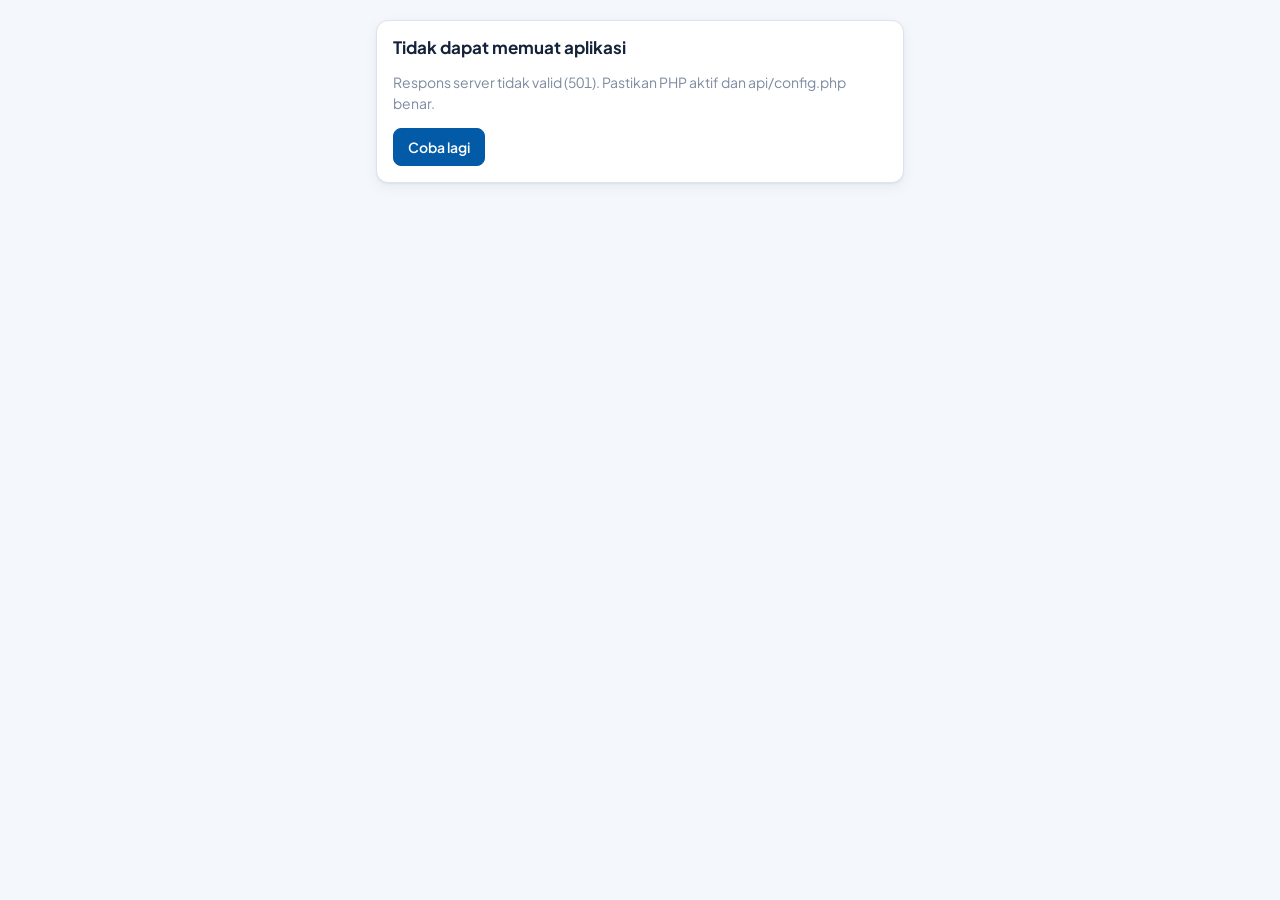
==== index.html @ 2cdb34b6 "Add files via upload" ====
<!doctype html>
<html lang="id">
<head>
<meta charset="utf-8">
<meta name="robots" content="noindex, nofollow">
<meta name="viewport" content="width=device-width, initial-scale=1, viewport-fit=cover, interactive-widget=resizes-content">
<meta name="theme-color" content="#035AA6">
<title>Sofeeya Store — Kasir</title>
<meta name="description" content="Sistem kasir, stok, member, dan laporan Sofeeya Store.">
<link rel="manifest" href="manifest.json">
<link rel="icon" type="image/png" href="assets/img/favicon.png">
<link rel="apple-touch-icon" href="assets/img/apple-touch-icon.png">
<meta name="mobile-web-app-capable" content="yes">
<meta name="apple-mobile-web-app-capable" content="yes">
<meta name="apple-mobile-web-app-status-bar-style" content="default">
<meta name="apple-mobile-web-app-title" content="Sofeeya POS">
<link rel="preconnect" href="https://fonts.googleapis.com">
<link rel="preconnect" href="https://fonts.gstatic.com" crossorigin>
<link href="https://fonts.googleapis.com/css2?family=Plus+Jakarta+Sans:wght@400;500;600;700;800&display=swap" rel="stylesheet">
<link rel="stylesheet" href="assets/css/app.css?v=28">
</head>
<body>
<div id="app"><div class="empty" style="padding-top:30vh">Memuat…</div></div>
<noscript>Aplikasi ini membutuhkan JavaScript.</noscript>
<script src="assets/js/core.js?v=28"></script>
<script src="assets/js/promo.js?v=28"></script>
<script src="assets/js/qrlib.js?v=28"></script>
<script src="assets/js/qris.js?v=28"></script>
<script src="assets/js/app.js?v=28"></script>
<script src="assets/js/views.js?v=28"></script>
<script>App.start();</script>
</body>
</html>
---- assets/css/app.css ----
/* Sofeeya Store POS — gaya tampilan */
:root{
  --brand:#035AA6; --brand-2:#0A6FC7; --brand-soft:#E6F0FA;
  --gold:#F2C438; --gold-ink:#3D2E00;
  --ink:#14233A; --ink-2:#4A5A70; --ink-3:#7D8BA0;
  --paper:#F4F7FB; --card:#FFFFFF; --line:#DCE3EC; --line-2:#EBF0F6;
  --money:#0F8A5F; --money-soft:#E4F5EE; --danger:#C8313E; --danger-soft:#FBE9EB; --warn:#B66A00; --warn-soft:#FFF3DC;
  --r-sm:8px; --r:12px; --r-lg:18px;
  --shadow:0 1px 2px rgba(20,35,58,.06),0 4px 14px rgba(20,35,58,.06);
  --font:"Plus Jakarta Sans",system-ui,-apple-system,"Segoe UI",Roboto,sans-serif;
  --rail:220px;
}
*{box-sizing:border-box}
html,body{margin:0;height:100%}
body{font-family:var(--font);font-size:14px;line-height:1.5;color:var(--ink);background:var(--paper);-webkit-font-smoothing:antialiased;font-variant-numeric:tabular-nums}
button,input,select,textarea{font:inherit;color:inherit}
a{color:var(--brand)}
:focus-visible{outline:2px solid var(--brand);outline-offset:2px}
h1,h2,h3{margin:0;line-height:1.25}
h1{font-size:22px;font-weight:800;letter-spacing:-.01em}
h2{font-size:17px;font-weight:700}
h3{font-size:15px;font-weight:700}
.muted{color:var(--ink-3)} .small{font-size:12px} .tiny{font-size:11px}
.money{color:var(--money)} .danger{color:var(--danger)} .right{text-align:right} .center{text-align:center}
.nowrap{white-space:nowrap} .bold{font-weight:700} .hidden{display:none!important}
.row{display:flex;align-items:center;gap:8px} .row.wrap{flex-wrap:wrap} .grow{flex:1;min-width:0}
.stack{display:flex;flex-direction:column;gap:12px}
.grid2{display:grid;grid-template-columns:repeat(2,minmax(0,1fr));gap:12px}
.grid3{display:grid;grid-template-columns:repeat(3,minmax(0,1fr));gap:12px}
@media(max-width:700px){.grid2,.grid3{grid-template-columns:1fr}}

/* ---------- buttons & inputs ---------- */
.btn{text-decoration:none;color:inherit;display:inline-flex;align-items:center;justify-content:center;gap:6px;height:38px;padding:0 14px;border-radius:var(--r-sm);border:1px solid var(--line);background:var(--card);font-weight:600;cursor:pointer;white-space:nowrap;transition:background .12s,border-color .12s,transform .06s}
.btn:hover{background:var(--line-2)} .btn:active{transform:translateY(1px)}
.btn:disabled{opacity:.55;cursor:not-allowed}
.btn.primary{background:var(--brand);border-color:var(--brand);color:#fff} .btn.primary:hover{background:var(--brand-2)}
.btn.gold{background:var(--gold);border-color:var(--gold);color:var(--gold-ink)} .btn.gold:hover{filter:brightness(.97)}
.btn.ghost{border-color:transparent;background:transparent} .btn.ghost:hover{background:var(--line-2)}
.btn.danger{color:var(--danger);border-color:#F0C4C9} .btn.danger:hover{background:var(--danger-soft)}
.btn.sm{height:30px;padding:0 10px;font-size:12.5px}
.btn.icon{width:38px;padding:0} .btn.sm.icon{width:30px}
.btn svg{width:16px;height:16px;flex:none}
label.f{display:flex;flex-direction:column;gap:4px;font-size:12.5px;font-weight:600;color:var(--ink-2)}
label.f .hint{font-weight:400;color:var(--ink-3);font-size:11.5px}
.input,select.input,textarea.input{width:100%;height:38px;padding:0 11px;border:1px solid var(--line);border-radius:var(--r-sm);background:#fff;outline:none;transition:border-color .12s,box-shadow .12s}
textarea.input{height:auto;min-height:76px;padding:9px 11px;resize:vertical}
.input:focus{border-color:var(--brand);box-shadow:0 0 0 3px rgba(3,90,166,.14)}
.check{display:inline-flex;align-items:center;gap:8px;font-weight:600;font-size:13px;cursor:pointer}
.check input{width:17px;height:17px;accent-color:var(--brand)}
.search{position:relative} .search svg{position:absolute;left:10px;top:50%;transform:translateY(-50%);width:16px;height:16px;color:var(--ink-3)} .search .input{padding-left:34px}

/* ---------- chips / badges ---------- */
.chip{display:inline-flex;align-items:center;gap:4px;height:22px;padding:0 8px;border-radius:999px;font-size:11.5px;font-weight:700;background:var(--line-2);color:var(--ink-2);white-space:nowrap}
.chip.blue{background:var(--brand-soft);color:var(--brand)} .chip.green{background:var(--money-soft);color:var(--money)}
.chip.red{background:var(--danger-soft);color:var(--danger)} .chip.amber{background:var(--warn-soft);color:var(--warn)}
.chip.gold{background:var(--gold);color:var(--gold-ink)}
.seg{display:inline-flex;background:var(--line-2);border-radius:10px;padding:3px;gap:2px;flex-wrap:wrap}
.seg button{border:0;background:transparent;height:32px;padding:0 12px;border-radius:8px;font-weight:600;color:var(--ink-2);cursor:pointer}
.seg button.on{background:#fff;color:var(--ink);box-shadow:0 1px 2px rgba(20,35,58,.12)}

/* ---------- layout shell: sidebar mini yang membuka otomatis ---------- */
:root{--railw:68px;--railopen:248px}
.shell{height:100dvh;position:relative}
.rail{position:fixed;top:0;bottom:0;left:0;width:var(--railw);z-index:60;background:#fff;border-right:1px solid var(--line);display:flex;flex-direction:column;min-height:0;overflow:hidden;transition:width .18s ease,transform .2s ease,box-shadow .18s}
.rail.open{width:var(--railopen);box-shadow:8px 0 30px rgba(20,35,58,.16)}
.brandmark{display:flex;align-items:center;gap:10px;padding:14px 16px 12px;cursor:pointer;min-height:64px}
.brandmark .logo{width:36px;height:36px;border-radius:10px;background:var(--brand);color:#fff;display:grid;place-items:center;font-weight:800;font-size:17px;position:relative;flex:none}
.brandmark .logo:after{content:"";position:absolute;right:-3px;bottom:-3px;width:11px;height:11px;border-radius:50%;background:var(--gold);border:2px solid #fff}
.brandmark b{display:block;font-size:15px;white-space:nowrap} .brandmark span{font-size:11.5px;color:var(--ink-3);white-space:nowrap}
.nav{flex:1;overflow-y:auto;overflow-x:hidden;padding:6px 10px 10px;scrollbar-width:thin}
.nav a{position:relative;display:flex;align-items:center;gap:13px;height:42px;padding:0 13px;border-radius:10px;color:var(--ink-2);text-decoration:none;font-weight:600;margin-bottom:2px;white-space:nowrap}
.nav a svg{width:20px;height:20px;flex:none}
.nav a:hover{background:var(--line-2);color:var(--ink)}
.nav a.on{background:var(--brand-soft);color:var(--brand)}
.nav .sep{height:1px;background:var(--line-2);margin:8px 6px}
.nav .badge{margin-left:auto;background:var(--danger);color:#fff;border-radius:999px;font-size:10.5px;padding:0 6px;line-height:18px}
.me{border-top:1px solid var(--line);padding:12px 16px;display:flex;align-items:center;gap:10px;white-space:nowrap}
.avatar{width:34px;height:34px;border-radius:50%;background:var(--brand-soft);color:var(--brand);display:grid;place-items:center;font-weight:800;flex:none}
/* tertutup: hanya ikon */
.rail:not(.open) .brandmark>div,.rail:not(.open) .nav a>span,.rail:not(.open) .me>:not(.avatar){display:none}
.rail:not(.open) .nav a .badge:not(.hidden){display:block;position:absolute;top:5px;right:5px;width:9px;height:9px;padding:0;font-size:0}
.rail:not(.open) .nav .sep{margin:8px 4px}
.main{margin-left:var(--railw);height:100dvh;min-width:0;min-height:0;display:flex;flex-direction:column}
.topbar{display:none}
.page{flex:1;overflow:auto;padding:22px 26px 40px}
.page.flush{padding:0;overflow:hidden}
.page-head{display:flex;align-items:flex-end;justify-content:space-between;gap:12px;flex-wrap:wrap;margin-bottom:18px}
.page-head p{margin:4px 0 0;color:var(--ink-3)}
.tabbar{display:none}
.install-btn{margin:6px 10px;justify-content:flex-start}
.rail:not(.open) .install-btn span{display:none}

/* layar sempit (HP): sidebar disembunyikan penuh, buka lewat tombol menu */
body.compact .rail{width:min(84vw,290px);transform:translateX(-105%)}
body.compact .rail.open{transform:none}
body.compact .rail .brandmark>div,body.compact .rail .nav a>span,body.compact .rail .me>*{display:revert}
body.compact .rail .me{display:flex}
body.compact .rail .nav a .badge.hidden{display:none}
body.compact .main{margin-left:0}
body.compact .topbar{display:flex;align-items:center;gap:8px;height:54px;padding:0 8px 0 6px;padding-top:env(safe-area-inset-top);background:var(--brand);color:#fff;flex:none}
body.compact .topbar .btn.ghost{color:#fff} body.compact .topbar .btn.ghost:hover{background:rgba(255,255,255,.14)}
body.compact .topbar b{font-size:15px} body.compact .topbar .sub{font-size:11px;opacity:.8;display:block;line-height:1}
body.compact .page{padding:16px 14px 90px}
body.compact .page.flush{padding-bottom:0}
body.compact .tabbar{display:grid;grid-template-columns:repeat(4,1fr);position:fixed;left:0;right:0;bottom:0;height:calc(62px + env(safe-area-inset-bottom));background:#fff;border-top:1px solid var(--line);z-index:40;padding-bottom:env(safe-area-inset-bottom)}
body.compact .tabbar a{display:flex;flex-direction:column;align-items:center;justify-content:center;gap:2px;font-size:11px;font-weight:600;color:var(--ink-3);text-decoration:none}
body.compact .tabbar a svg{width:22px;height:22px} body.compact .tabbar a.on{color:var(--brand)}
body.compact.in-kasir .tabbar{display:none}
body.rail-open .scrim{display:block}
body:not(.compact) .scrim{background:transparent}
.scrim{display:none;position:fixed;inset:0;background:rgba(10,20,35,.4);z-index:55}

/* ---------- panels & tables ---------- */
.panel{background:var(--card);border:1px solid var(--line);border-radius:var(--r);box-shadow:var(--shadow)}
.panel-h{display:flex;align-items:center;justify-content:space-between;gap:10px;padding:14px 16px;border-bottom:1px solid var(--line-2);flex-wrap:wrap}
.panel-b{padding:16px}
.toolbar{display:flex;gap:8px;flex-wrap:wrap;align-items:center;margin-bottom:12px}
.toolbar .search{flex:1;min-width:180px}
.tbl-wrap{overflow:auto;border-radius:var(--r);border:1px solid var(--line);background:#fff}
table.tbl{width:100%;border-collapse:collapse;font-size:13px}
.tbl th{text-align:left;font-size:12px;font-weight:700;color:var(--ink-3);padding:10px 12px;background:#FAFBFD;border-bottom:1px solid var(--line);white-space:nowrap;position:sticky;top:0;z-index:1}
.tbl td{padding:10px 12px;border-bottom:1px solid var(--line-2);vertical-align:middle}
.tbl tr:last-child td{border-bottom:0}
.tbl tbody tr:hover td{background:#FAFCFF}
.tbl .num{text-align:right;white-space:nowrap}
.tbl tfoot td{font-weight:800;background:#FAFBFD;border-top:1px solid var(--line)}
.empty{padding:40px 16px;text-align:center;color:var(--ink-3)}
.empty svg{width:34px;height:34px;opacity:.4;display:block;margin:0 auto 8px}

/* stat strip */
.stats{display:grid;grid-template-columns:repeat(auto-fit,minmax(170px,1fr));gap:12px;margin-bottom:16px}
.stat{background:#fff;border:1px solid var(--line);border-radius:var(--r);padding:14px 16px}
.stat .k{font-size:12.5px;color:var(--ink-3);font-weight:600}
.stat .v{font-size:22px;font-weight:800;margin-top:2px;letter-spacing:-.01em}
.stat .d{font-size:12px;margin-top:2px}
.stat.hero{background:var(--brand);border-color:var(--brand);color:#fff} .stat.hero .k{color:rgba(255,255,255,.75)}

/* bar chart */
.bars{display:flex;align-items:flex-end;gap:4px;height:180px;padding-top:10px}
.bars .b{flex:1;display:flex;flex-direction:column;align-items:center;justify-content:flex-end;height:100%;min-width:0}
.bars .b i{display:block;width:100%;max-width:34px;background:var(--brand);border-radius:5px 5px 2px 2px;min-height:2px}
.bars .b i.today{background:var(--gold)}
.bars .b span{font-size:10.5px;color:var(--ink-3);margin-top:5px;white-space:nowrap}
.bars .b:hover i{filter:brightness(1.15)}
.hbar{display:flex;align-items:center;gap:10px;padding:6px 0}
.hbar .t{width:42%;min-width:0;overflow:hidden;text-overflow:ellipsis;white-space:nowrap;font-weight:600}
.hbar .track{flex:1;height:8px;background:var(--line-2);border-radius:4px;overflow:hidden} .hbar .track i{display:block;height:100%;background:var(--brand)}
.hbar .n{width:90px;text-align:right;font-size:12.5px}

/* ---------- modal & toast ---------- */
.modal-bg{position:fixed;inset:0;background:rgba(10,20,35,.45);z-index:100;display:flex;align-items:center;justify-content:center;padding:16px;animation:fade .12s}
.modal{background:#fff;border-radius:var(--r-lg);width:100%;max-width:480px;max-height:calc(100dvh - 32px);display:flex;flex-direction:column;box-shadow:0 20px 60px rgba(10,20,35,.3);animation:pop .14s}
.modal.wide{max-width:760px} .modal.xwide{max-width:1000px}
.modal-h{display:flex;align-items:center;gap:10px;padding:16px 18px 10px}
.modal-h h2{flex:1}
.modal-b{padding:6px 18px 16px;overflow:auto}
.modal-f{display:flex;justify-content:flex-end;gap:8px;padding:12px 18px;border-top:1px solid var(--line-2);flex-wrap:wrap}
@media(max-width:600px){.modal-bg{align-items:flex-end;padding:0}.modal{border-radius:18px 18px 0 0;max-height:94dvh}}
@keyframes fade{from{opacity:0}} @keyframes pop{from{transform:translateY(8px);opacity:.4}}
.toasts{position:fixed;top:18px;right:18px;z-index:200;display:flex;flex-direction:column;gap:8px;align-items:flex-end;pointer-events:none;width:min(92vw,340px)}
body.compact .toasts{right:auto;left:50%;transform:translateX(-50%);bottom:auto;top:62px;align-items:center}
.toast{pointer-events:auto;background:var(--ink);color:#fff;padding:10px 14px;border-radius:10px;font-weight:600;box-shadow:0 8px 24px rgba(0,0,0,.2);animation:pop .15s;width:100%}
.toast small{display:block;font-weight:400;opacity:.8}
.toast.err{background:var(--danger)} .toast.ok{background:var(--money)}
@media (prefers-reduced-motion:reduce){*{animation:none!important;transition:none!important}}

/* ---------- login ---------- */
.login{min-height:100dvh;display:grid;grid-template-columns:1.05fr 1fr}
.login-art{background:var(--brand);color:#fff;padding:48px;display:flex;flex-direction:column;justify-content:space-between;position:relative;overflow:hidden}
.login-art:before{content:"";position:absolute;right:-120px;top:-120px;width:420px;height:420px;border-radius:50%;border:56px solid rgba(242,196,56,.9)}
.login-art h1{font-size:40px;line-height:1.1;max-width:430px;position:relative;font-weight:800}
.login-art p{max-width:400px;opacity:.85;position:relative}
.login-form{display:flex;align-items:center;justify-content:center;padding:28px}
.login-form form{width:100%;max-width:360px}
.login-links{margin-top:22px;display:grid;gap:8px}
.login-links a{display:flex;align-items:center;gap:10px;padding:12px 14px;border:1px solid var(--line);border-radius:var(--r);text-decoration:none;color:var(--ink);font-weight:600;background:#fff}
.login-links a:hover{border-color:var(--brand)} .login-links a svg{width:18px;height:18px;color:var(--brand)}
.login-links a span{display:block;font-weight:400;font-size:12px;color:var(--ink-3)}
@media(max-width:860px){.login{grid-template-columns:1fr}.login-art{padding:28px 24px;min-height:200px}.login-art h1{font-size:28px}.login-art:before{width:260px;height:260px;border-width:36px;right:-90px;top:-90px}}

/* ---------- cashier ---------- */
.pos{display:grid;grid-template-columns:minmax(0,1fr) 380px;height:100%;min-height:0}
.pos-left{display:flex;flex-direction:column;min-height:0;min-width:0}
.pos-tools{padding:14px 16px 10px;display:flex;gap:8px;flex-wrap:wrap;align-items:center;background:var(--paper)}
.scanbox{flex:1;min-width:220px;display:flex;align-items:center;gap:8px;height:44px;padding:0 12px;background:#fff;border:2px solid var(--brand);border-radius:11px}
.scanbox svg{width:20px;height:20px;color:var(--brand);flex:none}
.scanbox input{border:0;outline:0;flex:1;min-width:0;height:100%;background:transparent;font-size:15px}
.cats{display:flex;gap:6px;overflow-x:auto;padding:0 16px 10px;scrollbar-width:none}
.cats::-webkit-scrollbar{display:none}
.cats button{flex:none;height:32px;padding:0 13px;border-radius:999px;border:1px solid var(--line);background:#fff;font-weight:600;color:var(--ink-2);cursor:pointer}
.cats button.on{background:var(--ink);border-color:var(--ink);color:#fff}
.promostrip{display:flex;gap:8px;overflow-x:auto;padding:0 16px 10px;scrollbar-width:none}
.promostrip::-webkit-scrollbar{display:none}
.pcard{flex:none;width:176px;display:flex;flex-direction:column;align-items:flex-start;gap:3px;text-align:left;border:1px solid var(--line);border-left:4px solid var(--gold);background:#fff;border-radius:10px;padding:8px 10px;cursor:pointer;transition:border-color .12s}
.pcard:hover{border-color:var(--brand);border-left-color:var(--gold)}
.pcard .pc-top{display:flex;align-items:center;gap:4px;width:100%}
.pcard b{flex:1;min-width:0;font-size:12.5px;white-space:nowrap;overflow:hidden;text-overflow:ellipsis}
.pcard .pc-ok{width:15px;height:15px;color:var(--money);flex:none}
.pcard .pc-val{font-size:13px;color:var(--brand);font-weight:800}
.pcard .pc-code{font-size:10.5px;font-weight:700;letter-spacing:.04em;padding:1px 6px;border-radius:5px;border:1px dashed var(--brand);color:var(--brand)}
.pcard .pc-auto{font-size:11px;color:var(--ink-3)}
.pcard.on{border-color:var(--money);border-left-color:var(--money);background:var(--money-soft)}
.products{flex:1;overflow:auto;padding:4px 16px 16px;display:grid;grid-template-columns:repeat(auto-fill,minmax(150px,1fr));gap:10px;align-content:start}
.prod{position:relative;display:flex;flex-direction:column;gap:6px;text-align:left;background:#fff;border:1px solid var(--line);border-radius:12px;padding:11px 12px 10px;cursor:pointer;min-height:104px;transition:border-color .1s,transform .06s}
.prod:hover{border-color:var(--brand)} .prod:active{transform:scale(.98)}
.prod .nm{font-weight:700;font-size:13px;line-height:1.3;display:-webkit-box;-webkit-line-clamp:2;-webkit-box-orient:vertical;overflow:hidden}
.prod .meta{font-size:11.5px;color:var(--ink-3);margin-top:auto}
.prod .pr{font-weight:800;color:var(--ink);font-size:14px}
.prod .pr s{font-weight:500;color:var(--ink-3);font-size:11.5px;margin-right:4px}
.prod .low{color:var(--warn);font-weight:700}
.prod .bdg{position:absolute;top:-7px;right:-5px;padding:2px 7px;border-radius:999px;font-size:10px;font-weight:800;color:#fff;background:#8E44AD;box-shadow:0 0 0 2px #fff}
.prod .qtyin{position:absolute;top:8px;right:8px;min-width:22px;height:22px;border-radius:11px;background:var(--brand);color:#fff;font-size:11.5px;font-weight:800;display:grid;place-items:center;padding:0 6px}
.marquee{display:flex;align-items:center;gap:10px;height:34px;border-top:1px solid var(--line);background:#fff;overflow:hidden;padding-left:12px;flex:none}
.marquee .tag{flex:none;background:var(--gold);color:var(--gold-ink);font-weight:800;font-size:11px;padding:2px 8px;border-radius:6px}
.marquee .trk{display:flex;white-space:nowrap;animation:mq 40s linear infinite;font-size:12.5px;font-weight:600;color:var(--ink-2)}
.marquee .trk span{padding-right:60px}
@keyframes mq{to{transform:translateX(-50%)}}

/* the receipt-shaped cart */
.cartcol{background:#E9EEF5;padding:14px 14px 0;display:flex;flex-direction:column;min-height:0;border-left:1px solid var(--line)}
.receipt{background:#fff;flex:1;min-height:0;display:flex;flex-direction:column;border-radius:10px 10px 0 0;box-shadow:0 2px 10px rgba(20,35,58,.08);position:relative}
.rc-h{padding:14px 16px 10px;border-bottom:1px dashed #CCD6E3}
.rc-h .row b{font-size:15px}
.rc-items{flex:1;overflow:auto;padding:4px 16px}
.line{padding:10px 0;border-bottom:1px dotted #D7DFEA}
.line:last-child{border-bottom:0}
.line .t{display:flex;gap:8px;align-items:flex-start}
.line .t b{flex:1;font-size:13px;font-weight:700;line-height:1.3}
.line .c{display:flex;align-items:center;gap:8px;margin-top:6px}
.qty{display:inline-flex;align-items:center;border:1px solid var(--line);border-radius:8px;overflow:hidden}
.qty button{width:30px;height:28px;border:0;background:#F6F8FB;cursor:pointer;font-weight:800;font-size:15px}
.qty input{width:38px;height:28px;border:0;text-align:center;font-weight:800;outline:0}
.line .pp{font-size:12px;color:var(--ink-3)} .line .pp button{border:0;background:none;color:var(--brand);font-weight:700;cursor:pointer;padding:0 2px;font-size:12px}
.line .sum{margin-left:auto;text-align:right;font-weight:800}
.line .sum s{display:block;font-size:11px;color:var(--ink-3);font-weight:500}
.line .dl{font-size:11.5px;color:#8E44AD;font-weight:700;margin-top:3px}
.rc-extras{padding:8px 16px;border-top:1px dashed #CCD6E3;display:flex;flex-wrap:wrap;gap:6px}
.rc-extras .chip button{border:0;background:none;padding:0;margin-left:2px;cursor:pointer;color:inherit;font-weight:800}
.rc-tot{padding:10px 16px 12px;border-top:1px dashed #CCD6E3;font-size:13px}
.rc-tot .r{display:flex;justify-content:space-between;padding:2px 0}
.rc-tot .r.big{font-size:20px;font-weight:800;padding-top:6px}
.rc-tot .r.minus span:last-child{color:var(--money)}
.zig{height:12px;background:linear-gradient(-45deg,transparent 8px,#fff 0) 0 0/16px 12px repeat-x,linear-gradient(45deg,transparent 8px,#fff 0) 0 0/16px 12px repeat-x;flex:none}
.paybar{padding:12px 0 14px;display:flex;gap:8px}
.paybar .btn.gold{flex:1;height:52px;font-size:16px;font-weight:800;border-radius:12px}
.upsell{margin:6px 16px 0;background:var(--warn-soft);color:var(--warn);font-size:12px;font-weight:600;padding:6px 10px;border-radius:8px}
.cartfab{display:none}
.mobile-only{display:none!important}
/* --- Lanskap (tablet/laptop): produk | keranjang --- */
body.o-land .pos{grid-template-columns:minmax(0,1fr) clamp(300px,34vw,390px)}
/* --- Potret tablet: produk di atas, keranjang di bawah (2 kolom: daftar | total) --- */
body.o-port:not(.d-phone) .pos{grid-template-columns:1fr;grid-template-rows:minmax(0,1fr) minmax(300px,44%)}
body.o-port:not(.d-phone) .cartcol{border-left:0;border-top:1px solid var(--line);padding:10px 14px 0}
body.o-port:not(.d-phone) .zig{display:none}
body.o-port:not(.d-phone) .receipt{display:grid;grid-template-columns:minmax(0,1fr) minmax(250px,40%);grid-template-rows:auto auto minmax(0,1fr) auto;border-radius:10px}
body.o-port:not(.d-phone) .receipt>.rc-h,body.o-port:not(.d-phone) .receipt>[data-upsell]{grid-column:1/3}
body.o-port:not(.d-phone) .receipt>.rc-items{grid-column:1;grid-row:3/5;border-right:1px dashed #CCD6E3}
body.o-port:not(.d-phone) .receipt>.rc-extras{grid-column:2;grid-row:3;border-top:0;align-content:flex-start;overflow:auto}
body.o-port:not(.d-phone) .receipt>.rc-tot{grid-column:2;grid-row:4}
body.o-port:not(.d-phone) .paybar{padding:10px 0 12px}
/* --- HP potret: keranjang jadi lembar geser dari bawah --- */
body.d-phone.o-port .pos{grid-template-columns:1fr}
body.d-phone.o-port .cartcol{position:fixed;inset:0;z-index:70;transform:translateY(100%);transition:transform .2s;border:0;padding-top:calc(10px + env(safe-area-inset-top))}
body.d-phone.o-port.cart-open .cartcol{transform:none}
body.d-phone.o-port .cartfab{display:flex;align-items:center;gap:10px;position:sticky;bottom:0;margin:0;padding:10px 14px calc(10px + env(safe-area-inset-bottom));background:#fff;border-top:1px solid var(--line);flex:none}
body.d-phone.o-port .cartfab .btn.gold{flex:1;height:52px;font-size:15px;font-weight:800;justify-content:space-between;padding:0 16px}
body.d-phone.o-port .mobile-only{display:inline-flex!important}
body.d-phone.o-port .marquee{display:none}
/* --- HP lanskap: dua kolom ringkas --- */
body.d-phone.o-land .pos{grid-template-columns:minmax(0,1fr) 290px}
body.d-phone.o-land .cartcol{padding:8px 8px 0}
body.d-phone.o-land .rc-h{padding:8px 10px}
body.d-phone.o-land .rc-h .btn.sm{height:30px;padding:0 8px;font-size:12px}
body.d-phone.o-land .rc-tot{padding:6px 12px}
body.d-phone.o-land .rc-tot .r.big{font-size:17px}
body.d-phone.o-land .paybar{padding:6px 0 8px} body.d-phone.o-land .paybar .btn.gold{height:44px}
body.d-phone.o-land .marquee,body.d-phone.o-land .promostrip{display:none}
body.d-phone .products{grid-template-columns:repeat(auto-fill,minmax(128px,1fr));padding:4px 10px 10px;gap:8px}
body.d-phone .pos-tools{padding:10px 10px 8px} body.d-phone .cats,body.d-phone .promostrip{padding-left:10px;padding-right:10px}
body.d-phone .scanbox{min-width:0}
body.d-phone .prod{min-height:92px;padding:9px 10px}
/* pemilih tata letak */
.laymenu{position:absolute;z-index:80;background:#fff;border:1px solid var(--line);border-radius:12px;box-shadow:0 10px 30px rgba(20,35,58,.18);padding:6px;min-width:190px}
.laymenu button{display:flex;align-items:center;gap:10px;width:100%;height:40px;border:0;background:none;border-radius:8px;padding:0 10px;font-weight:600;cursor:pointer;text-align:left}
.laymenu button:hover{background:var(--line-2)} .laymenu button.on{background:var(--brand-soft);color:var(--brand)}
.laymenu svg{width:18px;height:18px}
/* layar sentuh: target sentuh lebih besar */
@media (pointer:coarse){
  .btn{height:42px} .btn.sm{height:36px;padding:0 12px} .btn.icon{width:42px} .btn.sm.icon{width:36px}
  .input,select.input{height:44px;font-size:16px}
  .qty button{width:38px;height:36px;font-size:18px} .qty input{width:42px;height:36px}
  .cats button{height:38px;padding:0 15px}
  .seg button{height:38px}
}
.paymethods{display:grid;grid-template-columns:repeat(3,1fr);gap:8px}
.paymethods button{height:56px;border:1.5px solid var(--line);border-radius:10px;background:#fff;font-weight:700;cursor:pointer;display:flex;flex-direction:column;align-items:center;justify-content:center;gap:2px}
.paymethods button svg{width:18px;height:18px}
.paymethods button.on{border-color:var(--brand);background:var(--brand-soft);color:var(--brand)}
.quick{display:flex;gap:6px;flex-wrap:wrap}
.quick button.on{border-color:var(--brand);background:var(--brand-soft);color:var(--brand)}
.quick button{height:34px;padding:0 12px;border-radius:8px;border:1px solid var(--line);background:#fff;font-weight:700;cursor:pointer}
.bigtotal{background:var(--ink);color:#fff;border-radius:12px;padding:14px 16px;display:flex;justify-content:space-between;align-items:center}
.bigtotal b{font-size:26px}
.pick{max-height:300px;overflow:auto;border:1px solid var(--line);border-radius:10px}
.pick button{display:flex;width:100%;align-items:center;gap:10px;border:0;border-bottom:1px solid var(--line-2);background:#fff;padding:10px 12px;text-align:left;cursor:pointer}
.pick button:hover{background:var(--brand-soft)} .pick button:last-child{border-bottom:0}

/* ---------- print (struk & label) ---------- */
#print-area{display:none}
@media print{
  body>*:not(#print-area){display:none!important}
  #print-area{display:block!important}
  @page{margin:4mm}
}
.slip{width:58mm;font-family:"Courier New",monospace;font-size:11px;color:#000;line-height:1.35}
.slip.w80{width:76mm}
.slip .c{text-align:center} .slip .r{display:flex;justify-content:space-between;gap:6px} .slip hr{border:0;border-top:1px dashed #000;margin:4px 0}
.slip .big{font-size:14px;font-weight:700}
.labels{display:flex;flex-wrap:wrap;gap:2mm}
.label{width:38mm;height:25mm;border:1px dashed #999;padding:1.5mm;text-align:center;font-family:Arial,sans-serif;overflow:hidden;page-break-inside:avoid}
.label .n{font-size:8pt;font-weight:700;white-space:nowrap;overflow:hidden;text-overflow:ellipsis}
.label .p{font-size:9pt;font-weight:800}
.label svg{width:100%;height:11mm}
.label .code{font-size:7pt}
.receipt-preview{background:#fff;border:1px solid var(--line);border-radius:10px;padding:14px;display:flex;justify-content:center}

/* simple pages (absen, cek stok) */
.solo{max-width:560px;margin:0 auto;padding:20px 16px 60px}
.solo-head{display:flex;align-items:center;gap:10px;margin-bottom:18px}
.clock{font-size:44px;font-weight:800;letter-spacing:-.02em;text-align:center}
.bigbtn{width:100%;height:64px;border-radius:14px;font-size:17px;font-weight:800}
.check-item{display:flex;gap:10px;align-items:center;padding:12px;background:#fff;border:1px solid var(--line);border-radius:12px}
.check-item.ok{border-color:#9FD8C0;background:#F3FBF7} .check-item.diff{border-color:#F3C77B;background:#FFFAF0} .check-item.wait{opacity:.7}

/* promo cards (halaman Promo) */
.promo-grid{display:grid;grid-template-columns:repeat(auto-fill,minmax(260px,1fr));gap:12px}
.promo-card{background:#fff;border:1px solid var(--line);border-left:5px solid var(--gold);border-radius:var(--r);padding:14px 16px;display:flex;flex-direction:column;gap:8px}
.promo-card.live{border-left-color:var(--money)}
.promo-card.off{border-left-color:var(--line);opacity:.72}
.promo-card h3{font-size:15px}
.promo-val{font-size:20px;font-weight:800;color:var(--brand);letter-spacing:-.01em}
.promo-meta{display:flex;align-items:center;gap:10px;flex-wrap:wrap;min-height:22px}
.promo-foot{display:flex;align-items:center;gap:4px;border-top:1px dashed var(--line);padding-top:8px;margin-top:auto}
.promo-foot svg{width:14px;height:14px;vertical-align:-2px}
.pc-code{font-size:11px;font-weight:700;letter-spacing:.04em;padding:2px 7px;border-radius:5px;border:1px dashed var(--brand);color:var(--brand)}
.switch{position:relative;display:inline-block;width:40px;height:22px;flex:none;cursor:pointer}
.switch input{opacity:0;width:0;height:0}
.switch span{position:absolute;inset:0;background:#CBD5E1;border-radius:22px;transition:background .15s}
.switch span:before{content:"";position:absolute;left:3px;top:3px;width:16px;height:16px;border-radius:50%;background:#fff;transition:transform .15s;box-shadow:0 1px 2px rgba(0,0,0,.2)}
.switch input:checked+span{background:var(--money)}
.switch input:checked+span:before{transform:translateX(18px)}
.switch input:focus-visible+span{outline:2px solid var(--brand);outline-offset:2px}
/* pengiriman */
.ship-grid{display:grid;grid-template-columns:repeat(auto-fill,minmax(320px,1fr));gap:12px}
.ship-card{padding:14px 16px;display:flex;flex-direction:column;gap:6px}
.ship-addr{margin:0;color:var(--ink-2);font-size:13px;white-space:pre-line}
.chip svg{width:13px;height:13px}

.rate-grid{display:grid;grid-template-columns:repeat(auto-fill,minmax(180px,1fr));gap:8px}
.rate{display:flex;flex-direction:column;align-items:flex-start;gap:2px;text-align:left;border:1.5px solid var(--line);background:#fff;border-radius:10px;padding:9px 11px;cursor:pointer}
.rate span{font-size:11.5px;color:var(--ink-3)} .rate strong{font-size:15px;color:var(--brand)}
.rate.on{border-color:var(--brand);background:var(--brand-soft)}
.tl{list-style:none;margin:0;padding:0}
.tl li{position:relative;padding:0 0 12px 18px;border-left:2px solid var(--line);margin-left:6px}
.tl li:before{content:"";position:absolute;left:-6px;top:3px;width:10px;height:10px;border-radius:50%;background:var(--brand)}
.tl li:first-child:before{background:var(--money)}

/* QRIS */
.qris-box{display:inline-flex;flex-direction:column;align-items:center;gap:8px;background:#fff;border:1px solid var(--line);border-radius:16px;padding:16px 18px;max-width:100%}
.qris-box svg{max-width:100%;height:auto}
.qris-head{display:flex;align-items:center;gap:8px;font-weight:700;font-size:13px}
.qris-logo{background:#E2231A;color:#fff;font-weight:900;letter-spacing:.06em;font-size:12px;padding:2px 8px;border-radius:5px}
.qris-amt{font-size:24px;font-weight:800;letter-spacing:-.01em}
.qris-box.big .qris-amt{font-size:34px}
.qris-full{position:fixed;inset:0;z-index:300;background:rgba(10,20,35,.92);display:flex;flex-direction:column;align-items:center;justify-content:center;padding:16px;cursor:pointer}
.keypad{display:grid;grid-template-columns:repeat(3,1fr);gap:8px}
.keypad button{height:54px;border-radius:12px;border:1px solid var(--line);background:#fff;font-size:20px;font-weight:700;cursor:pointer}
.keypad button:active{background:var(--brand-soft)}

/* kasir di HP: tanpa bilah atas, tombol menu di samping kolom scan */
.kasir-menu{display:none}
body.compact .kasir-menu{display:inline-flex}
body.compact.in-kasir .topbar{display:none}
body.d-phone.o-land .pos-tools{padding:6px 8px;flex-wrap:nowrap}
body.d-phone.o-land .scanbox{height:40px}
body.d-phone.o-land .cats{padding-bottom:6px}
body.d-phone.o-land .cats button{height:32px}
body.d-phone.o-land .rc-h .row.wrap{flex-wrap:nowrap;overflow-x:auto;scrollbar-width:none;margin-top:6px!important}
body.d-phone.o-land .rc-h .row.wrap::-webkit-scrollbar{display:none}
/* ikon kecil di dalam tabel & tautan */
.tbl td svg,.tbl td a svg{width:14px;height:14px;vertical-align:-2px}
.tbl td a{white-space:nowrap}

/* ===================== Fashion: kartu produk berfoto, varian, retur ===================== */
.products{grid-template-columns:repeat(auto-fill,minmax(148px,1fr));gap:12px}
.prod{padding:7px;gap:7px;min-height:0;border-radius:14px;box-shadow:0 1px 2px rgba(20,35,58,.04)}
.prod:hover{border-color:var(--brand);box-shadow:0 6px 18px rgba(3,90,166,.10)}
.thumb{display:block;position:relative;overflow:hidden;border-radius:10px;background:#EEF2F7;aspect-ratio:4/5;flex:none}
.thumb img{width:100%;height:100%;object-fit:cover;display:block}
.thumb.ph{background:linear-gradient(150deg,hsl(var(--h) 55% 95%),hsl(var(--h) 42% 85%));display:grid;place-items:center}
.thumb.ph b{font-size:24px;font-weight:800;color:hsl(var(--h) 32% 40%);letter-spacing:.03em;opacity:.85}
.thumb.lg.ph b{font-size:44px}
.prod .pinfo{display:flex;flex-direction:column;gap:3px;padding:0 4px 3px;min-width:0}
.prod .nm{font-size:13px}
.prod .meta{margin-top:0;white-space:nowrap;overflow:hidden;text-overflow:ellipsis;font-size:11px}
.prod .pr{display:flex;align-items:baseline;gap:5px;flex-wrap:wrap;font-size:13.5px}
.prod .pr em{font-style:normal;font-size:10.5px;color:var(--ink-3);font-weight:600;margin-left:auto}
.prod .pr em.low{color:var(--warn);font-weight:800}
.prod .qtyin{top:13px;right:13px;z-index:2;box-shadow:0 0 0 2px #fff}
.prod .bdg{z-index:2;top:12px;left:12px;right:auto;box-shadow:none}
.sws{display:flex;gap:3px;align-items:center;height:13px}
.sw{display:inline-block;width:12px;height:12px;border-radius:50%;box-shadow:inset 0 0 0 1px rgba(0,0,0,.18);flex:none}
.sw-x{background:repeating-linear-gradient(45deg,#d5dbe3 0 2px,#fff 2px 4px)}
.sws small{font-size:10px;color:var(--ink-3);font-weight:700}
body.d-phone .products{grid-template-columns:repeat(auto-fill,minmax(118px,1fr));gap:8px}
body.d-phone .prod{min-height:0;padding:6px}
body.d-phone .thumb{aspect-ratio:1/1}
body.d-phone .prod .nm{font-size:12.5px}

/* pemilih varian */
.vsheet{display:grid;grid-template-columns:210px 1fr;gap:20px;align-items:start}
.vs-img .thumb{border-radius:14px}
.vs-price{font-size:26px;font-weight:800;letter-spacing:-.01em}
.vs-price s{font-size:14px;color:var(--ink-3);font-weight:500}
.vs-l{font-size:11.5px;font-weight:800;color:var(--ink-2);margin:14px 0 7px;text-transform:uppercase;letter-spacing:.05em}
.vs-l b{text-transform:none;letter-spacing:0;color:var(--ink)}
.vchips{display:flex;flex-wrap:wrap;gap:8px}
.vchips button{display:inline-flex;align-items:center;gap:7px;height:40px;padding:0 14px;border-radius:999px;border:1.5px solid var(--line);background:#fff;font-weight:600;cursor:pointer;transition:border-color .1s,background .1s}
.vchips button:hover:not(:disabled){border-color:var(--brand)}
.vchips button.on{border-color:var(--brand);background:var(--brand-soft);color:var(--brand);box-shadow:0 0 0 1px var(--brand) inset}
.vchips button:disabled{opacity:.38;cursor:not-allowed}
.vchips.size button{flex-direction:column;justify-content:center;gap:1px;height:54px;min-width:64px;border-radius:12px;line-height:1.1}
.vchips.size b{font-size:15px}
.vchips.size small{font-size:10.5px;color:var(--ink-3);font-weight:600}
.vchips.size button.on small{color:var(--brand)}
.vchips .sw{width:18px;height:18px}
.qty.big button{width:42px;height:40px;font-size:18px}
.qty.big input{width:52px;height:40px;font-size:16px}
@media (max-width:600px){.vsheet{grid-template-columns:1fr;gap:12px}.vs-img .thumb{aspect-ratio:16/10;max-height:190px}}

/* retur / tukar */
.retblock{margin:10px 0 4px;padding:10px 12px;border:1.5px dashed #E7A33E;background:#FFF8EC;border-radius:12px;font-size:13px}
.retblock b svg{width:15px;height:15px;vertical-align:-3px}
.retblock .r{display:flex;justify-content:space-between;gap:8px;color:#8A5300;font-weight:700;margin:4px 0}
.bigtotal.refund{background:#9A5B00}
.quick.chs button{height:36px;border-radius:999px;padding:0 14px}

/* tabel produk per model */
.mrow-img .thumb{width:46px;aspect-ratio:1/1;border-radius:9px}
.mrow-img .thumb.ph b{font-size:14px}
.vtags{display:flex;flex-wrap:wrap;gap:4px;margin-top:4px}
.vtags span{font-size:10.5px;font-weight:700;padding:1px 7px;border-radius:999px;background:var(--line-2);color:var(--ink-2)}
.vtags span.o{background:var(--danger-soft);color:var(--danger)}
.vtags span.l{background:var(--warn-soft);color:var(--warn)}
.matrix{border-collapse:separate;border-spacing:0;width:100%}
.matrix th,.matrix td{padding:6px;text-align:center;border-bottom:1px solid var(--line-2)}
.matrix th{font-size:12px;color:var(--ink-2);font-weight:800;background:#F8FAFD;position:sticky;top:0}
.matrix td:first-child,.matrix th:first-child{text-align:left;white-space:nowrap;font-weight:700}
.matrix input{width:64px;height:36px;text-align:center;border:1px solid var(--line);border-radius:8px;font-weight:700;font-size:14px;outline:0}
.matrix input:focus{border-color:var(--brand);box-shadow:0 0 0 3px rgba(3,90,166,.14)}
.matrix input.chg{border-color:var(--gold);background:#FFFBEA}
.matrix input.zero{color:var(--danger)}
.matrix .tot{font-weight:800;color:var(--ink-2)}
.chipin{display:flex;flex-wrap:wrap;gap:6px;align-items:center;border:1px solid var(--line);border-radius:10px;padding:6px;min-height:44px;background:#fff}
.chipin span{display:inline-flex;align-items:center;gap:6px;height:30px;padding:0 6px 0 10px;border-radius:999px;background:var(--brand-soft);color:var(--brand);font-weight:700;font-size:13px}
.chipin span button{border:0;background:none;color:inherit;font-size:16px;cursor:pointer;line-height:1;padding:0 2px}
.chipin input{flex:1;min-width:120px;border:0;outline:0;height:30px;font:inherit}
.photo-pick{display:flex;gap:12px;align-items:center}
.photo-pick .thumb{width:84px;aspect-ratio:4/5;border-radius:10px}
.slow-tag{font-size:11px;font-weight:700;color:var(--warn)}
.slip .bc svg{width:100%;height:30px;display:block;margin-top:6px}
.thumb.xs{width:38px;aspect-ratio:1/1;border-radius:8px}
.thumb.xs.ph b{font-size:12px}
.hbar .t .sw{width:11px;height:11px;vertical-align:-1px}
/* kartu berfoto: blok biasa agar tinggi foto ikut terhitung (aspect-ratio di dalam flex button tidak dihitung) */
.prod{display:block;min-height:auto!important}
.prod .pinfo{margin-top:7px}
.prod .thumb{width:auto}
/* status printer di kasir */
.prn-btn{position:relative}
.prn-dot{position:absolute;top:7px;right:7px;width:9px;height:9px;border-radius:50%;background:#B8C2CF;box-shadow:0 0 0 2px #fff}
.prn-btn[data-st="connected"] .prn-dot{background:#16A34A}
.prn-btn[data-st="connecting"] .prn-dot{background:#F2C438;animation:prnblink 1s infinite}
@keyframes prnblink{50%{opacity:.3}}
/* notifikasi WhatsApp */
.wa-help{background:#F4F9F5;border:1px solid #D4EBDB;border-radius:10px;padding:10px 12px;color:var(--ink-2);line-height:1.55}
.wa-help ol{margin:6px 0 0;padding-left:18px}
.wa-help li{margin:2px 0}
.wa-help code{background:#fff;border:1px solid #D4EBDB;border-radius:6px;padding:1px 5px;font-size:12px}
.wa-preview{background:#ECE5DD;border-radius:12px;padding:12px}
.wa-bubble{background:#DCF8C6;border-radius:10px 10px 10px 2px;padding:9px 11px;font-size:13px;line-height:1.5;max-width:340px;box-shadow:0 1px 1px rgba(0,0,0,.12);color:#111}
/* notifikasi transaksi */
.ntf-card{border:1.5px solid #CFE3F7;background:linear-gradient(180deg,#F5FAFF,#fff);border-radius:14px;padding:14px;display:flex;flex-direction:column;gap:12px}
.ntf-ic{width:40px;height:40px;border-radius:12px;background:var(--brand);color:#fff;display:grid;place-items:center;flex:none}
.ntf-ic svg{width:21px;height:21px}
.ntf-warn{display:flex;gap:8px;align-items:flex-start;background:#FFF7E6;border:1px solid #F5D9A3;color:#7A4A00;border-radius:10px;padding:10px 12px;font-size:13px;line-height:1.5}
.ntf-warn svg{width:17px;height:17px;flex:none;margin-top:1px}
.ntf-devs{border:1px solid var(--line);border-radius:10px;background:#fff}
.ntf-devs .row{padding:9px 10px;border-bottom:1px solid var(--line-2)}
.ntf-devs .row:last-child{border-bottom:0}
.ntf-prev{background:linear-gradient(160deg,#1E2A3A,#33465F);border-radius:14px;padding:14px}
.ntf-prev .muted{color:#B9C6D6!important}
.ntf-mock{display:flex;gap:10px;background:rgba(255,255,255,.96);border-radius:14px;padding:10px 12px;font-size:12.5px;line-height:1.45;color:#16202C;box-shadow:0 4px 14px rgba(0,0,0,.25)}
.ntf-mock img{width:30px;height:30px;border-radius:8px;flex:none}
.ntf-mock .ntf-app{font-size:11px;color:#6A7686;margin-bottom:2px}
.ntf-mock b{font-size:13.5px}
.ntf-more{border:1px solid var(--line);border-radius:12px;padding:12px 14px;background:#fff}
.ntf-more summary{cursor:pointer;font-weight:700;display:flex;align-items:center;gap:8px;list-style:none}
.ntf-more summary::-webkit-details-marker{display:none}
.ntf-more summary svg{width:18px;height:18px;color:#1FA855}
.ntf-more summary .chip{margin-left:auto}
/* ---------- Laporan keuangan ---------- */
.paymethods{grid-template-columns:repeat(4,1fr)}
@media (max-width:520px){.paymethods{grid-template-columns:repeat(2,1fr)}}
.lap{display:grid;grid-template-columns:210px minmax(0,1fr);gap:16px;align-items:start}
.lap-nav{display:flex;flex-direction:column;gap:3px;background:#fff;border:1px solid var(--line);border-radius:14px;padding:6px;position:sticky;top:12px}
.lap-nav button{display:flex;align-items:center;gap:10px;height:42px;padding:0 12px;border:0;border-radius:10px;background:transparent;color:var(--ink-2);font-weight:600;font-size:14px;cursor:pointer;text-align:left;white-space:nowrap}
.lap-nav button svg{width:18px;height:18px;flex:none;opacity:.75}
.lap-nav button:hover{background:var(--line-2)}
.lap-nav button.on{background:var(--brand-soft);color:var(--brand)}
.lap-nav button.on svg{opacity:1}
.lap-main{min-width:0}
.lap-h{display:flex;flex-wrap:wrap;align-items:center;justify-content:space-between;gap:10px;margin-bottom:14px}
.lap-title h2{margin:0;font-size:19px}
.pctl{gap:8px}
@media (max-width:900px){
  .lap{grid-template-columns:minmax(0,1fr);gap:10px}
  .lap-nav{flex-direction:row;overflow-x:auto;position:sticky;top:0;z-index:5;scrollbar-width:none;-webkit-overflow-scrolling:touch}
  .lap-nav::-webkit-scrollbar{display:none}
  .lap-nav button{height:38px;padding:0 12px;flex:none;font-size:13.5px}
  .lap-main .grid2{grid-template-columns:minmax(0,1fr)!important}
}
.pl-row{display:flex;justify-content:space-between;gap:12px;padding:7px 0;border-bottom:1px dashed var(--line)}
.pl-row b{font-variant-numeric:tabular-nums;white-space:nowrap}
.pl-row .ind{padding-left:14px;color:var(--ink-2)}
.pl-row.neg b{color:var(--ink-2);font-weight:600}
.pl-row.sum{border-bottom:1px solid var(--line);font-weight:700}
.pl-row.grand{border:0;margin-top:8px;padding:12px;border-radius:10px;background:var(--brand-soft);color:var(--brand);font-weight:800;font-size:16px}
.pl-row.grand.loss{background:#fdecec;color:#b42318}
.pl-sec{margin:14px 0 2px;font-size:12px;font-weight:800;letter-spacing:.06em;text-transform:uppercase;color:var(--ink-3,#8a94a6)}
.pl-sec:first-child{margin-top:0}
.bar-mini{height:5px;background:var(--line-2);border-radius:3px;margin-top:5px;max-width:220px;overflow:hidden}
.bar-mini i{display:block;height:100%;background:var(--brand)}
.rj-list{display:flex;flex-direction:column;gap:4px;max-height:34vh;overflow:auto;border:1px solid var(--line);border-radius:10px;padding:4px}
.rj-list button{display:flex;align-items:center;gap:10px;text-align:left;border:0;background:#fff;border-radius:8px;padding:8px 10px;cursor:pointer}
.rj-list button:hover{background:var(--line-2)}
.rj-list button.on{background:var(--brand-soft);outline:1.5px solid var(--brand)}
.quick button.on{border-color:var(--brand);background:var(--brand-soft);color:var(--brand)}
/* =========================================================
   ANIMASI MODERN (v14) — halus, cepat, mati otomatis bila
   pengguna memilih "kurangi gerakan" di HP/komputernya.
   ========================================================= */
:root{--ease-out:cubic-bezier(.22,.8,.26,1);--ease-spring:cubic-bezier(.2,.9,.25,1.12)}
@keyframes rise{from{opacity:0;transform:translateY(12px)}to{opacity:1;transform:none}}
@keyframes fadeOut{to{opacity:0}}
@keyframes popIn{0%{opacity:0;transform:scale(.6)}70%{opacity:1;transform:scale(1.06)}100%{transform:scale(1)}}
@keyframes sheetIn{from{transform:translateY(100%)}to{transform:none}}
@keyframes shimmer{to{background-position:-200% 0}}
@keyframes bump{0%{transform:scale(1)}40%{transform:scale(1.12)}100%{transform:scale(1)}}
@keyframes flashIn{from{background:var(--brand-soft)}to{background:transparent}}
@keyframes toastIn{from{opacity:0;transform:translateX(24px) scale(.96)}to{opacity:1;transform:none}}
@keyframes toastOut{to{opacity:0;transform:translateX(24px) scale(.96)}}
@keyframes toastBar{from{transform:scaleX(1)}to{transform:scaleX(0)}}
@keyframes navMark{from{transform:scaleY(0)}to{transform:scaleY(1)}}
@keyframes drawCheck{from{stroke-dashoffset:24}to{stroke-dashoffset:0}}

/* halaman: masuk dengan naik halus, isi muncul berurutan */
.page.page-in{animation:rise .32s var(--ease-out) both}
.page.page-in:not(.flush)>*{animation:rise .42s var(--ease-out) both}
.page.page-in>*:nth-child(2){animation-delay:.04s}.page.page-in>*:nth-child(3){animation-delay:.08s}
.page.page-in>*:nth-child(4){animation-delay:.12s}.page.page-in>*:nth-child(5){animation-delay:.16s}
.page.page-in>*:nth-child(n+6){animation-delay:.2s}
.stats>.stat{animation:rise .45s var(--ease-out) both}
.stats>.stat:nth-child(2){animation-delay:.05s}.stats>.stat:nth-child(3){animation-delay:.1s}
.stats>.stat:nth-child(4){animation-delay:.15s}.stats>.stat:nth-child(5){animation-delay:.2s}.stats>.stat:nth-child(n+6){animation-delay:.25s}

/* kerangka saat memuat (pengganti tulisan "Memuat…") */
.skel-wrap{display:flex;flex-direction:column;gap:14px;padding:4px 0}
.skel-row{display:grid;grid-template-columns:repeat(auto-fit,minmax(160px,1fr));gap:12px}
.skel{border-radius:12px;background:linear-gradient(90deg,#EEF2F7 0%,#F7F9FC 40%,#EEF2F7 80%);background-size:200% 100%;animation:shimmer 1.2s linear infinite}
.skel.h{height:30px;width:38%}.skel.b{height:96px}.skel.t{height:320px}

/* tombol: tekan terasa, sorot halus */
.btn{transition:transform .14s var(--ease-out),box-shadow .2s,background-color .2s,border-color .2s,color .2s}
.btn:active:not(:disabled){transform:scale(.96)}
@media (hover:hover){.btn.primary:hover:not(:disabled),.btn.gold:hover:not(:disabled){box-shadow:0 6px 18px rgba(14,86,166,.22);transform:translateY(-1px)}}
.seg button,.quick button,.vchips button,.paymethods button,.chs button{transition:background-color .2s,color .2s,border-color .2s,box-shadow .2s,transform .14s}
.quick button:active,.vchips button:active,.paymethods button:active{transform:scale(.95)}
.paymethods button.on{box-shadow:0 0 0 3px var(--brand-soft)}
.input,select.input,textarea.input{transition:border-color .2s,box-shadow .2s}
.input:focus{box-shadow:0 0 0 3px var(--brand-soft)}

/* menu samping: garis penanda halaman aktif */
.nav a{transition:background-color .2s,color .2s}
.nav a.on::before{content:"";position:absolute;left:-6px;top:9px;bottom:9px;width:3px;border-radius:3px;background:var(--brand);transform-origin:center;animation:navMark .3s var(--ease-spring) both}

/* kartu produk & statistik: naik sedikit saat disorot */
.prod,.pcard,.stat{transition:transform .2s var(--ease-out),box-shadow .2s,border-color .2s}
@media (hover:hover){.prod:hover{transform:translateY(-3px);box-shadow:0 10px 24px rgba(20,35,58,.1);border-color:#D3DCE8}.stat:hover{transform:translateY(-2px);box-shadow:0 8px 20px rgba(20,35,58,.07)}}
.prod:active{transform:scale(.97)}
.grid-enter .prod{animation:rise .42s var(--ease-out) both}
.grid-enter .prod:nth-child(2){animation-delay:.03s}.grid-enter .prod:nth-child(3){animation-delay:.06s}.grid-enter .prod:nth-child(4){animation-delay:.09s}
.grid-enter .prod:nth-child(5){animation-delay:.12s}.grid-enter .prod:nth-child(6){animation-delay:.15s}.grid-enter .prod:nth-child(7){animation-delay:.18s}
.grid-enter .prod:nth-child(8){animation-delay:.21s}.grid-enter .prod:nth-child(n+9){animation-delay:.24s}

/* keranjang: barang baru meluncur masuk, jumlah & total berdenyut */
.line.is-new{animation:rise .3s var(--ease-out) both,flashIn 1.2s ease-out}
.line.qty-bump .qty input{animation:bump .3s var(--ease-out)}
.r.big .bump{display:inline-block;animation:bump .35s var(--ease-out)}
.cartfab .btn{transition:transform .2s var(--ease-spring)}
.cartfab.bump .btn{animation:bump .35s var(--ease-out)}

/* modal: muncul memantul halus, menutup dengan memudar */
.modal-bg{animation:fade .2s ease-out}
.modal{animation:popIn .32s var(--ease-spring)}
@keyframes popIn2{from{opacity:0;transform:translateY(14px) scale(.97)}to{opacity:1;transform:none}}
.modal{animation-name:popIn2}
.modal-bg.closing{animation:fadeOut .17s ease-in forwards}
.modal-bg.closing .modal{animation:toastOut .17s ease-in forwards}
@media(max-width:600px){.modal{animation:sheetIn .32s var(--ease-out)}.modal-bg.closing .modal{animation:sheetIn .2s ease-in reverse forwards}}
/* transaksi berhasil: centang & nominal muncul memantul */
.modal .center>.chip.green{animation:popIn .5s var(--ease-spring) .05s both}
.modal .center>h1{animation:rise .45s var(--ease-out) .15s both}
.modal .center>.chip.green svg path,.modal .center>.chip.green svg polyline{stroke-dasharray:24;animation:drawCheck .45s ease-out .25s both}

/* notifikasi kecil (toast): masuk dari kanan, garis waktu menyusut */
.toast{position:relative;overflow:hidden;animation:toastIn .28s var(--ease-spring)}
.toast::after{content:"";position:absolute;left:0;right:0;bottom:0;height:3px;background:rgba(255,255,255,.45);transform-origin:left;animation:toastBar var(--life,2.6s) linear forwards}
.toast.out{animation:toastOut .22s ease-in forwards}
.stat.still{animation:none!important}

/* =========================================================
   KASIR "ETALASE" (v15) — halaman kasir meniru toko:
   ceruk rak melengkung, meja kasir sage, lampu kuningan,
   label harga gantung, nota kertas hangat.
   Hanya berlaku di dalam .pos (halaman Kasir).
   ========================================================= */
@font-face{font-family:"Lora";src:url(../fonts/lora-variable.ttf) format("truetype");font-weight:400 700;font-style:normal;font-display:swap}
.pos{
  --k-bg:#F2F3EF; --k-panel:#E4E8E1; --k-paper:#FFFDF9;
  --k-sage:#5D7262; --k-sage-2:#4E6253; --k-sage-soft:#E3E9E1;
  --k-ink:#24302A; --k-ink2:#5B675F; --k-ink3:#7D877F;
  --k-brass:#C9A25B; --k-brass-ink:#2B2310; --k-blush:#F4DED8; --k-blush-ink:#83463A;
  --k-line:#DCE1D9; --k-serif:"Lora",Georgia,"Times New Roman",serif;
  background:var(--k-bg); color:var(--k-ink);
}
.pos .pos-tools{background:var(--k-bg);padding:16px 18px 12px;gap:10px}
.pos .scanbox{height:48px;padding:0 18px;border:1.5px solid #C9D1C6;border-radius:999px;background:#fff;transition:border-color .2s,box-shadow .2s}
.pos .scanbox:focus-within{border-color:var(--k-sage);box-shadow:0 0 0 4px var(--k-sage-soft)}
.pos .scanbox svg{color:var(--k-sage)}
.pos .scanbox input{font-size:15.5px;color:var(--k-ink)}
.pos .scanbox input::placeholder{color:var(--k-ink3)}
.pos .pos-tools>.btn{height:48px;min-width:48px;border-radius:999px;border-color:var(--k-line);background:#fff;color:var(--k-ink2)}
.pos .pos-tools>.btn:hover{border-color:var(--k-sage);color:var(--k-sage)}

/* kategori: pil tenang, yang aktif berwarna sage */
.pos .cats{padding:0 18px 12px;gap:4px}
.pos .cats button{height:38px;padding:0 16px;border:0;border-radius:999px;background:transparent;color:var(--k-ink2);font-weight:600}
.pos .cats button:hover{background:var(--k-sage-soft);color:var(--k-ink)}
.pos .cats button.on{background:var(--k-sage);color:#fff}

/* promo: label harga gantung dengan lubang tali */
.pos .promostrip{padding:0 18px 14px;gap:10px}
.pos .pcard{width:190px;border:0;border-radius:10px;background:var(--k-blush);padding:10px 12px 10px 30px;gap:2px;clip-path:polygon(16px 0,100% 0,100% 100%,16px 100%,0 50%)}
.pos .pcard::before{content:"";position:absolute;left:13px;top:50%;width:7px;height:7px;margin-top:-3.5px;border-radius:50%;background:var(--k-bg)}
.pos .pcard{position:relative}
.pos .pcard b{color:var(--k-blush-ink);font-size:12px;font-weight:700}
.pos .pcard .pc-val{font-family:var(--k-serif);font-size:16px;font-weight:600;color:var(--k-ink)}
.pos .pcard .pc-auto{color:var(--k-blush-ink);opacity:.8}
.pos .pcard .pc-code{border-color:var(--k-blush-ink);color:var(--k-blush-ink)}
.pos .pcard:hover{border-color:transparent;filter:brightness(.98)}
.pos .pcard.on{background:var(--k-sage-soft)}
.pos .pcard.on b,.pos .pcard.on .pc-auto{color:var(--k-sage-2)}
.pos .pcard .pc-ok{color:var(--k-sage)}

/* grid: barang berdiri di ceruk melengkung seperti rak toko */
.pos .products{padding:6px 18px 20px;gap:20px 14px;grid-template-columns:repeat(auto-fill,minmax(136px,1fr))}
.pos .prod{background:transparent;border:0;border-radius:0;padding:0;box-shadow:none}
.pos .prod:hover{transform:none;box-shadow:none;border-color:transparent}
.pos .prod .thumb{aspect-ratio:4/5;border-radius:999px 999px 14px 14px;background:#E6EAE3;transition:box-shadow .2s}
.pos .prod:hover .thumb,.pos .prod:focus-visible .thumb{box-shadow:0 0 0 2px var(--k-bg),0 0 0 4px var(--k-sage)}
.pos .prod:focus-visible{outline:0}
.pos .prod .thumb.ph{background:linear-gradient(170deg,hsl(var(--h) 30% 94%),hsl(var(--h) 22% 84%))}
.pos .prod .thumb.ph b{font-family:var(--k-serif);font-weight:500;font-size:30px;color:hsl(var(--h) 18% 38%);letter-spacing:.02em}
.pos .prod .pinfo{padding:11px 2px 0;margin-top:0;gap:4px}
.pos .prod .nm{font-family:var(--k-serif);font-weight:600;font-size:15.5px;line-height:1.25;color:var(--k-ink)}
.pos .prod .meta{color:var(--k-ink3)}
.pos .prod .pr{font-size:14.5px;color:var(--k-ink)}
.pos .prod .pr s{color:var(--k-ink3)}
.pos .prod .pr em{color:var(--k-ink3)}
.pos .prod .pr em.low{color:var(--k-blush-ink)}
.pos .prod .qtyin{left:50%;right:auto;top:12px;transform:translateX(-50%);background:var(--k-ink);box-shadow:0 0 0 3px rgba(255,255,255,.85)}
.pos .prod .bdg{top:44px;bottom:auto;left:50%;right:auto;transform:translateX(-50%);border-radius:6px;white-space:nowrap}

/* keranjang: nota kertas hangat di atas meja sage */
.pos .cartcol{background:var(--k-panel);border-left:0;padding:16px 16px 0}
.pos .receipt{background:var(--k-paper);border-radius:6px 6px 0 0;box-shadow:0 14px 30px -20px rgba(36,48,42,.45)}
.pos .zig{background:linear-gradient(-45deg,transparent 8px,var(--k-paper) 0) 0 0/16px 12px repeat-x,linear-gradient(45deg,transparent 8px,var(--k-paper) 0) 0 0/16px 12px repeat-x}
.pos .rc-h{padding:16px 18px 12px;border-bottom:1px dashed #D3D8CF}
.pos .rc-h .row b{font-family:var(--k-serif);font-size:19px;font-weight:600}
.pos .rc-h .btn.sm{height:34px;border-radius:999px;border-color:var(--k-line);background:transparent;color:var(--k-ink2)}
.pos .rc-h .btn.sm:hover{border-color:var(--k-sage);color:var(--k-sage)}
.pos .rc-h .btn.sm.primary{background:var(--k-sage);border-color:var(--k-sage);color:#fff}
.pos .rc-h .btn.ghost{color:var(--k-ink3)}
.pos .rc-items{padding:4px 18px}
.pos .line{border-bottom:1px dashed #E1E4DD;padding:12px 0}
.pos .line .t b{font-family:var(--k-serif);font-size:15px;font-weight:600}
.pos .qty{border-radius:999px;border-color:var(--k-line);background:#fff}
.pos .qty button{width:36px;height:34px;background:transparent;color:var(--k-ink)}
.pos .qty button:hover{background:var(--k-sage-soft)}
.pos .qty input{height:34px;background:transparent}
.pos .line .pp button{color:var(--k-sage)}
.pos .line .dl{color:var(--k-blush-ink)}
.pos .upsell{background:var(--k-blush);color:var(--k-blush-ink);margin:8px 18px 0}
.pos .rc-extras,.pos .rc-tot{border-top:1px dashed #D3D8CF;padding-left:18px;padding-right:18px}
.pos .rc-tot .r{color:var(--k-ink2)}
.pos .rc-tot .r.minus span:last-child{color:var(--k-sage)}
.pos .rc-tot .r.big{font-family:var(--k-serif);font-size:27px;font-weight:600;color:var(--k-ink);padding-top:8px;align-items:baseline}
.pos .rc-tot .r.big span:first-child{font-size:18px}
/* tombol bayar: kuningan seperti lampu toko */
.pos .paybar{padding:14px 0 16px}
.pos .paybar .btn.gold,.pos .cartfab .btn{background:var(--k-brass);border-color:var(--k-brass);color:var(--k-brass-ink);border-radius:999px;height:56px;font-size:16.5px;font-weight:800}
.pos .paybar .btn.gold:hover:not(:disabled){background:#BF964D;box-shadow:0 8px 20px -8px rgba(150,110,40,.6)}
.pos .paybar .btn.gold:disabled{background:#E5E0D3;border-color:#E5E0D3;color:#8E887A;opacity:1}

/* pilihan warna & ukuran memakai bahasa yang sama */
.vsheet .vs-img .thumb{border-radius:999px 999px 16px 16px;aspect-ratio:3/4}
.vsheet .vs-price{font-family:"Lora",Georgia,serif;font-weight:600}
.vsheet .vchips button.on{border-color:#5D7262;background:#E3E9E1;color:#24302A;box-shadow:0 0 0 1px #5D7262 inset}
@media (max-width:600px){.vsheet .vs-img .thumb{aspect-ratio:16/10;border-radius:16px}}

/* notifikasi kecil di kasir tidak menutupi keranjang */
body.in-kasir .toasts{top:auto;bottom:24px;right:auto;left:calc(var(--railw,72px) + 18px);align-items:flex-start}
body.in-kasir.compact .toasts,body.in-kasir.d-phone .toasts{left:50%;transform:translateX(-50%);bottom:96px;top:auto;align-items:center}

/* angka tabel (tnum) di Lora melebarkan spasi: serif memakai angka biasa */
.pos .prod .nm,.pos .pcard .pc-val,.pos .rc-h .row b,.pos .line .t b,.pos .rc-tot .r.big span:first-child,.pos .prod .thumb.ph b,.vsheet .vs-price{font-variant-numeric:normal;font-feature-settings:"tnum" 0}
.pos .rc-tot .r.big span:last-child{font-variant-numeric:lining-nums;font-feature-settings:"tnum" 0}

/* ---------- Broadcast WhatsApp (v16) ---------- */
.bc-prog{height:8px;width:120px;border-radius:4px;background:var(--line-2);overflow:hidden;margin-bottom:4px}
.bc-prog.big{width:100%;height:10px;border-radius:5px;margin:0}
.bc-prog i{display:block;height:100%;background:#25A35A;border-radius:inherit;transition:width .4s var(--ease-out,ease)}
.bc-new{display:grid;grid-template-columns:minmax(0,1.3fr) minmax(0,1fr);gap:20px;align-items:start}
.bc-send{display:grid;grid-template-columns:minmax(0,1fr) minmax(0,1fr);gap:20px;align-items:start}
@media(max-width:760px){.bc-new,.bc-send{grid-template-columns:minmax(0,1fr)}}
.bc-phone{border-radius:18px;overflow:hidden;border:1px solid var(--line);background:#EFE7DD;position:sticky;top:0}
.bc-ph-h{display:flex;align-items:center;gap:8px;background:#075E54;color:#fff;padding:12px 14px}
.bc-ph-h svg{width:18px;height:18px}
.bc-ph-b{padding:16px 14px 22px;min-height:220px}
.bc-phone.small .bc-ph-b{min-height:0}
.bc-bubble{background:#DCF8C6;border-radius:10px 10px 2px 10px;padding:9px 11px;white-space:pre-wrap;word-break:break-word;font-size:14px;line-height:1.45;color:#111B21;box-shadow:0 1px 1px rgba(0,0,0,.08);margin-left:auto;max-width:92%}
.bc-pick{max-height:240px;overflow:auto;border:1px solid var(--line);border-radius:10px;padding:6px 10px;margin-top:8px;display:flex;flex-direction:column;gap:2px}
.btn.bc-go{height:52px;font-size:16px;background:#25A35A;border-color:#25A35A}
.btn.bc-go:hover{background:#1E8C4C}
.bc-list summary{cursor:pointer;font-weight:700;padding:6px 0}
/* promo pilih sendiri (v20) */
.promostrip .pc-note{flex:none;align-self:center;max-width:230px;font-size:12.5px;line-height:1.35;color:var(--ink-2)}
.pos .promostrip .pc-note{color:var(--k-ink2,#5B675F)}
.promostrip .pc-note{position:sticky;left:0;z-index:1;background:var(--bg,#F5F7FA);padding:6px 10px 6px 0;max-width:200px}
.pos .promostrip .pc-note{background:var(--k-bg)}

/* v21: jual barang reject */
.rj-list{display:flex;flex-direction:column;gap:6px;max-height:55vh;overflow:auto}
.rj-item{display:flex;align-items:center;gap:10px;text-align:left;padding:10px 12px;border:1px solid var(--line);border-radius:var(--r-sm);background:var(--card);cursor:pointer;font:inherit;color:inherit}
.rj-item:hover,.rj-item:focus-visible{border-color:var(--brand);box-shadow:0 0 0 3px var(--brand-soft);outline:none}
.rj-item .grow{display:flex;flex-direction:column;gap:2px;min-width:0}
.line.rjline .c{align-items:center;gap:8px}
body.d-phone .pos .pos-tools{gap:6px;padding-left:10px;padding-right:10px}
body.d-phone .pos .pos-tools>.btn{height:44px;min-width:44px;padding:0 10px}
.rj-calc{display:flex;flex-wrap:wrap;gap:6px 18px;padding:10px 12px;border-radius:var(--r-sm);background:var(--paper);font-size:14px;color:var(--ink-2)}
.rj-calc b{color:var(--ink)} .rj-calc b.money{color:var(--money)} .rj-calc b.danger{color:var(--danger)}
.line.rjline .sum s{display:block;font-size:12px;color:var(--ink-3);font-weight:500}
/* v26: katalog website */
.wc-list{display:flex;flex-direction:column;gap:8px}
.wc{display:flex;align-items:center;gap:14px;padding:10px 12px;background:var(--card);border:1px solid var(--line);border-radius:var(--r)}
.wc.dim{opacity:.6}
.wc-pic{position:relative;flex:none;width:58px;height:72px;border-radius:29px 29px 8px 8px;overflow:hidden;background:var(--line-2);display:grid;place-items:center;color:var(--ink-3)}
.wc-pic img{width:100%;height:100%;object-fit:cover}.wc-pic i{position:absolute;right:3px;bottom:3px;font:700 11px/1 var(--font);font-style:normal;background:#fff;border-radius:999px;padding:3px 6px;color:var(--ink)}
.wc-b{flex:1;min-width:0}.wc-b>b{display:block;overflow:hidden;text-overflow:ellipsis;white-space:nowrap}
.wc-price{font-size:14px;margin-top:2px}.wc-price s{color:var(--ink-3)}
.wc-a{display:flex;align-items:center;gap:6px;flex-wrap:wrap;justify-content:flex-end}
.wc-vis{display:inline-flex;align-items:center;gap:8px;cursor:pointer;font-size:13px;font-weight:600;color:var(--ink-2)}.wc-vis em{font-style:normal;min-width:78px}
.wp-grid{display:grid;grid-template-columns:repeat(auto-fill,minmax(130px,1fr));gap:10px}
.wp{position:relative;border-radius:var(--r);overflow:hidden;background:var(--line-2);aspect-ratio:3/4}
.wp img{width:100%;height:100%;object-fit:cover}.wp .chip{position:absolute;left:6px;top:6px}
.wp-a{position:absolute;right:6px;bottom:6px;display:flex;gap:4px}.wp-a .btn{background:#fff}
@media(max-width:700px){.wc{flex-wrap:wrap}.wc-a{width:100%;justify-content:flex-start}}
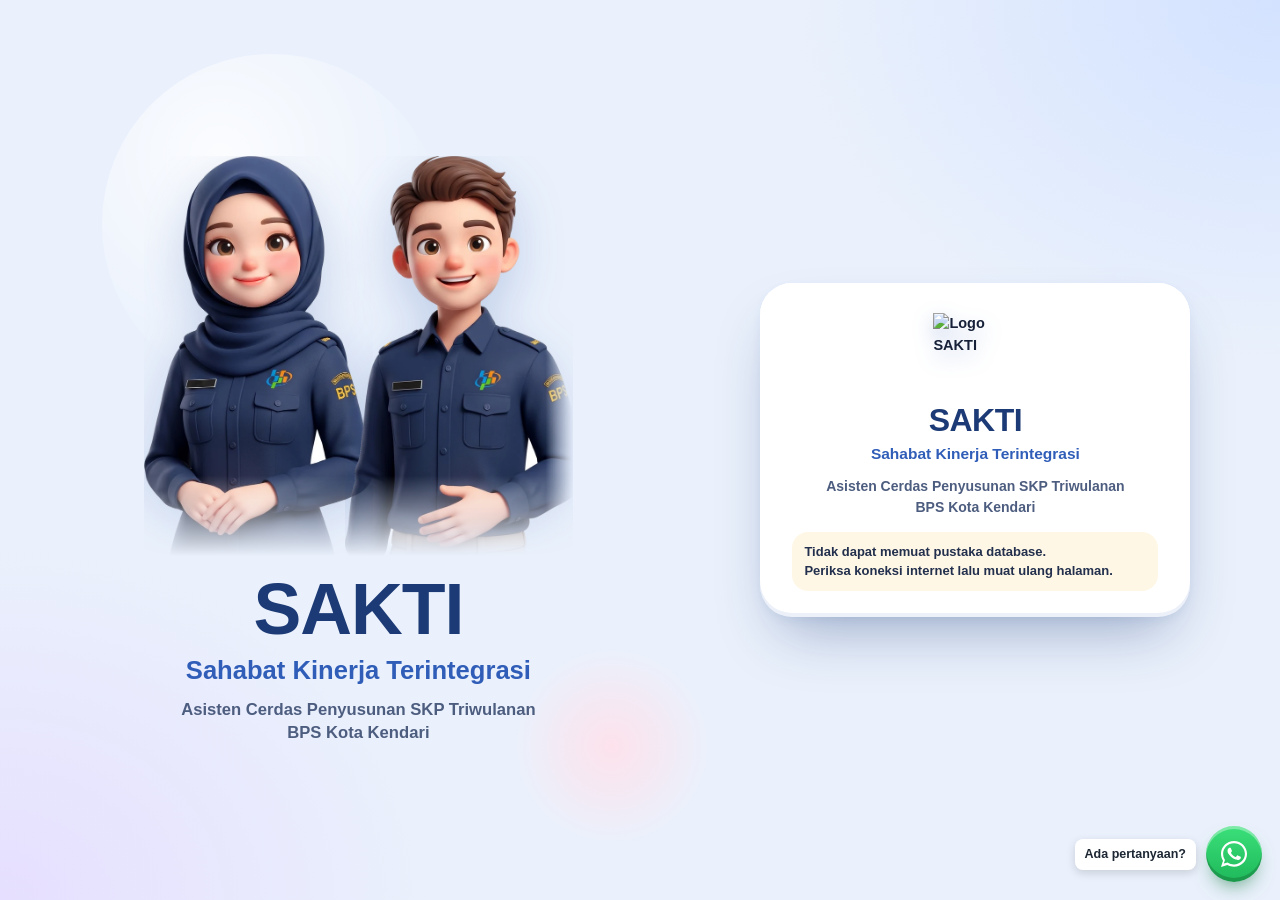
==== commit 2b0197d2: "Add files via upload" ====
--- a/index.html
+++ b/index.html
@@ -1,33 +1,1813 @@
-<!doctype html>
+<!DOCTYPE html>
 <html lang="id">
 <head>
 <meta charset="utf-8">
-<meta name="robots" content="noindex, nofollow">
-<meta name="viewport" content="width=device-width, initial-scale=1, viewport-fit=cover, interactive-widget=resizes-content">
-<meta name="theme-color" content="#035AA6">
-<title>Sofeeya Store — Kasir</title>
-<meta name="description" content="Sistem kasir, stok, member, dan laporan Sofeeya Store.">
-<link rel="manifest" href="manifest.json">
-<link rel="icon" type="image/png" href="assets/img/favicon.png">
-<link rel="apple-touch-icon" href="assets/img/apple-touch-icon.png">
+<script>
+/* Aplikasi terpasang di HP: setiap kali dibuka, halaman pertama = Catat Kegiatan */
+try { var sa = (window.matchMedia && matchMedia('(display-mode: standalone)').matches) || navigator.standalone === true;
+  if (sa && !sessionStorage.getItem('sakti-sesi') && !location.hash) { sessionStorage.setItem('sakti-sesi', '1'); location.replace('input.html'); }
+  sessionStorage.setItem('sakti-sesi', '1'); } catch (e) { }
+</script>
+<meta name="viewport" content="width=device-width, initial-scale=1, viewport-fit=cover">
+<meta name="description" content="Aplikasi SAKTI BPS Kota Kendari: catat kegiatan harian semudah chat, rekap otomatis, dan dokumen Bukti Dukung SKP siap unggah.">
+<meta property="og:type" content="website">
+<meta property="og:site_name" content="SAKTI · BPS Kota Kendari">
+<meta property="og:title" content="SAKTI – Sahabat Kinerja Terintegrasi">
+<meta property="og:description" content="Aplikasi SAKTI BPS Kota Kendari: catat kegiatan harian semudah chat, rekap otomatis, dan dokumen Bukti Dukung SKP siap unggah.">
+<meta property="og:image" content="img/og-sakti.jpg">
+<meta property="og:image:width" content="1200"><meta property="og:image:height" content="630">
+<meta name="twitter:card" content="summary_large_image">
+<title>SAKTI – Sahabat Kinerja Terintegrasi · BPS Kota Kendari</title>
+<meta name="theme-color" content="#EAF1FC">
 <meta name="mobile-web-app-capable" content="yes">
 <meta name="apple-mobile-web-app-capable" content="yes">
-<meta name="apple-mobile-web-app-status-bar-style" content="default">
-<meta name="apple-mobile-web-app-title" content="Sofeeya POS">
-<link rel="preconnect" href="https://fonts.googleapis.com">
-<link rel="preconnect" href="https://fonts.gstatic.com" crossorigin>
-<link href="https://fonts.googleapis.com/css2?family=Plus+Jakarta+Sans:wght@400;500;600;700;800&display=swap" rel="stylesheet">
-<link rel="stylesheet" href="assets/css/app.css?v=28">
+<meta name="apple-mobile-web-app-title" content="SAKTI">
+<link rel="manifest" href="manifest-dashboard.json">
+<link rel="icon" href="icons/dashboard-192.png?v=3">
+<link rel="apple-touch-icon" href="icons/dashboard-192.png?v=3">
+<style>
+  :root { --navy:var(--biru-700); --navy2:var(--biru-900); --biru:var(--biru-600); --biru-muda:var(--biru-50); --bg:var(--n-25); --kartu:#fff; --teks:var(--n-800); --teks2:var(--n-600); --garis:var(--n-100); --hijau:#008069; --merah:var(--bahaya); --kuning:var(--peringatan); }
+  * { box-sizing: border-box; }
+  html, body { margin: 0; }
+  body { font-family: -apple-system, "Segoe UI", Roboto, "Helvetica Neue", Arial, sans-serif; background: var(--bg); color: var(--teks); font-size: 14.5px; line-height: 1.45; }
+  button, input, select, textarea { font: inherit; color: inherit; }
+  a { color: var(--biru); }
+  .app { display: flex; min-height: 100dvh; }
+  nav.sisi { width: 232px; background: var(--navy); color: #fff; flex-shrink: 0; display: flex; flex-direction: column; position: sticky; top: 0; height: 100dvh; }
+  .brand { display: flex; align-items: center; gap: 10px; padding: 20px 18px 18px; font-weight: 700; font-size: 16px; }
+  .brand img { width: 34px; height: 34px; border-radius: 9px; }
+  .brand small { display: block; font-weight: 400; font-size: 11.5px; opacity: .7; }
+  nav.sisi a.menu { display: flex; align-items: center; gap: 12px; color: #d7e3ef; text-decoration: none; padding: 11px 18px; margin: 2px 10px; border-radius: 9px; font-size: 14.5px; }
+  nav.sisi a.menu:hover { background: rgba(255,255,255,.08); color: #fff; }
+  nav.sisi .menu-grup { font-size: 11px; letter-spacing: .6px; text-transform: uppercase; color: var(--n-500); padding: 14px 28px 4px; }
+  nav.sisi a.menu.aktif { background: #fff; color: var(--navy); font-weight: 600; }
+  nav.sisi svg, .bawah-nav svg { width: 20px; height: 20px; fill: currentColor; flex-shrink: 0; }
+  .akun { margin: auto 14px 10px; padding: 10px 12px; background: rgba(255,255,255,.07); border-radius: 10px; font-size: 12.5px; color: #d7e3ef; }
+  .akun b { display: block; color: #fff; font-size: 13.5px; white-space: nowrap; overflow: hidden; text-overflow: ellipsis; }
+  .akun button { margin-top: 6px; background: none; border: 1px solid rgba(255,255,255,.3); color: #fff; border-radius: 7px; padding: 4px 10px; font-size: 12px; cursor: pointer; }
+  .catat-btn { margin: 0 14px 18px; display: flex; align-items: center; justify-content: center; gap: 8px; background: #25D366; color: #073b1c; font-weight: 700; text-decoration: none; padding: 12px; border-radius: 10px; }
+  .catat-btn svg { width: 20px; height: 20px; fill: currentColor; }
+  main { flex: 1; min-width: 0; padding: 22px 28px 40px; }
+  .kepala { display: flex; align-items: center; gap: 12px; flex-wrap: wrap; margin-bottom: 18px; }
+  .kepala h1 { font-size: 22px; margin: 0; flex: 1; min-width: 180px; }
+  .kepala p { margin: 2px 0 0; color: var(--teks2); font-size: 13.5px; }
+  .bulan { display: inline-flex; align-items: center; background: #fff; border: 1px solid var(--garis); border-radius: 10px; overflow: hidden; }
+  .bulan button { border: 0; background: none; width: 36px; height: 38px; cursor: pointer; font-size: 18px; color: var(--teks2); }
+  .bulan button:hover { background: var(--bg); }
+  .bulan span { min-width: 140px; text-align: center; font-weight: 600; }
+  .grid4 { display: grid; grid-template-columns: repeat(4, 1fr); gap: 14px; margin-bottom: 16px; }
+  .grid2 { display: grid; grid-template-columns: 1.4fr 1fr; gap: 16px; margin-bottom: 16px; } .grid2-profil { grid-template-columns: 1.2fr 1fr; } .grid2 > * { min-width: 0; }
+  .kartu { background: var(--kartu); border: 1px solid var(--garis); border-radius: 14px; padding: 16px 18px; }
+  .kartu h2 { font-size: 15px; margin: 0 0 12px; display: flex; align-items: center; gap: 8px; }
+  .kartu h2 .kanan { margin-left: auto; font-weight: 400; font-size: 13px; }
+  .stat .label { color: var(--teks2); font-size: 13px; }
+  .stat .angka { font-size: 30px; font-weight: 700; letter-spacing: -.5px; margin: 4px 0 2px; font-variant-numeric: tabular-nums; }
+  .stat .ket { font-size: 12.5px; color: var(--teks2); }
+  .chartwrap { position: relative; }
+  .chartwrap svg { width: 100%; height: 220px; display: block; }
+  .tip { position: absolute; pointer-events: none; background: var(--n-800); color: #fff; font-size: 12.5px; padding: 6px 9px; border-radius: 7px; white-space: nowrap; transform: translate(-50%, -110%); opacity: 0; transition: opacity .1s; z-index: 3; }
+  .rhk-item { padding: 9px 0; border-bottom: 1px solid var(--garis); }
+  .rhk-item:last-child { border-bottom: 0; }
+  .rhk-item .atas { display: flex; gap: 10px; align-items: baseline; font-size: 13.5px; }
+  .rhk-item .atas b { flex: 1; font-weight: 500; }
+  .rhk-item .atas span { color: var(--teks2); white-space: nowrap; font-variant-numeric: tabular-nums; }
+  .progress { height: 8px; background: var(--n-50); border-radius: 4px; margin-top: 6px; overflow: hidden; }
+  .progress i { display: block; height: 100%; background: var(--biru); border-radius: 4px; }
+.b-on { background: var(--sukses-bg); color: var(--sukses); } .b-off { background: var(--bahaya-bg); color: var(--bahaya); }
+  .pd-tabel td { vertical-align: middle; } .pd-tabel .num, .pd-tabel th.num { text-align: right; } .pd-tabel .nip { font-variant-numeric: tabular-nums; color: var(--teks2); white-space: nowrap; }
+  .pd-tabel a.nm { color: inherit; text-decoration: none; display: flex; align-items: center; gap: 10px; } .pd-tabel a.nm:hover b { color: var(--biru-600); text-decoration: underline; }
+  .pd-alat { display: flex; gap: 10px; flex-wrap: wrap; padding: 0 18px 12px; } .pd-alat input, .pd-alat select { border: 1px solid var(--n-200); border-radius: 10px; padding: 9px 12px; font: inherit; font-size: 14px; background: #fff; } .pd-alat input { flex: 1; min-width: 180px; }
+  .akt a.nmk { color: inherit; font-weight: 600; text-decoration: none; } .akt a.nmk:hover { text-decoration: underline; } .akt .kut { display: block; color: var(--teks); font-size: 12.5px; margin-top: 3px; padding: 6px 9px; background: #f6f8fb; border-radius: 8px; overflow: hidden; text-overflow: ellipsis; white-space: nowrap; max-width: 100%; }
+  .akt .tx { min-width: 0; flex: 1; } #dashPim .d-baris2 > *, #dashPim .d-baris3 > * { min-width: 0; } .tb-bln .trk i.nol { min-width: 0; padding: 0; }
+  a.top { color: inherit; text-decoration: none; } a.top:hover { border-color: #c9d8ea; }
+  @media (max-width: 560px) { .pd-tabel .hp-sembunyi { display: none; } }
+  .badge { display: inline-flex; align-items: center; gap: 4px; font-size: 12px; font-weight: 600; padding: 2px 8px; border-radius: 10px; }
+  .b-ok { background: var(--sukses-bg); color: var(--sukses); } .b-jalan { background: #fff3dc; color: var(--peringatan); } .b-kurang { background: var(--bahaya-bg); color: var(--bahaya); }
+  .daftar-baru div { display: flex; gap: 10px; padding: 8px 0; border-bottom: 1px solid var(--garis); font-size: 13.5px; }
+  .daftar-baru div:last-child { border: 0; }
+  .daftar-baru time { color: var(--teks2); white-space: nowrap; min-width: 82px; font-variant-numeric: tabular-nums; }
+  .kosong { color: var(--teks2); text-align: center; padding: 26px 10px; font-size: 13.5px; }
+  .tabel-wrap { overflow-x: auto; }
+  table.t { width: 100%; border-collapse: collapse; font-size: 13.5px; }
+  table.t th { text-align: left; font-size: 12px; text-transform: uppercase; letter-spacing: .3px; color: var(--teks2); font-weight: 600; padding: 10px 10px; border-bottom: 1px solid var(--garis); background: var(--n-25); white-space: nowrap; }
+  table.t td { padding: 10px; border-bottom: 1px solid var(--garis); vertical-align: top; }
+  table.t tr:hover td { background: var(--n-25); }
+  .num { text-align: right; font-variant-numeric: tabular-nums; }
+  .alat { display: flex; gap: 10px; flex-wrap: wrap; margin-bottom: 14px; align-items: center; }
+  .alat input, .alat select { padding: 9px 11px; border: 1px solid var(--garis); border-radius: 9px; background: #fff; }
+  .alat input[type=search] { flex: 1; min-width: 180px; }
+  .btn { display: inline-flex; align-items: center; justify-content: center; gap: 7px; padding: 9px 15px; border-radius: 9px; border: 1px solid var(--garis); background: #fff; cursor: pointer; font-weight: 600; text-decoration: none; color: var(--teks); white-space: nowrap; }
+  .btn:hover { background: var(--n-25); }
+  .btn.utama { background: var(--navy); color: #fff; border-color: var(--navy); }
+  .btn.utama:hover { background: var(--navy2); }
+  .btn.bahaya { color: var(--merah); }
+  .btn.kecil { padding: 5px 9px; font-size: 12.5px; font-weight: 500; }
+  .btn:disabled { opacity: .55; cursor: default; }
+  .ikon { border: 0; background: none; cursor: pointer; padding: 5px; border-radius: 6px; color: var(--teks2); }
+  .ikon:hover { background: var(--bg); color: var(--teks); }
+  .ikon svg { width: 18px; height: 18px; fill: currentColor; display: block; }
+  .thumb { width: 38px; height: 38px; object-fit: cover; border-radius: 6px; margin-right: 3px; cursor: zoom-in; vertical-align: middle; background: #eee; }
+  .form label { display: block; font-size: 12.5px; color: var(--teks2); margin: 12px 0 5px; font-weight: 500; }
+  .form input, .form select, .form textarea { width: 100%; padding: 10px 11px; border: 1px solid var(--n-200); border-radius: 9px; background: #fff; }
+  .form textarea { min-height: 90px; resize: vertical; }
+  .form input:focus, .form select:focus, .form textarea:focus, .alat input:focus { outline: 2px solid var(--biru-muda); border-color: var(--biru); }
+  .baris2 { display: grid; grid-template-columns: 1fr 1fr; gap: 0 14px; }
+  .rhk-edit { border: 1px solid var(--garis); border-radius: 12px; padding: 4px 14px 14px; margin-bottom: 12px; background: #fff; }
+  .rhk-edit .hd { display: flex; align-items: center; gap: 8px; padding-top: 10px; }
+  .rhk-edit .hd b { width: 26px; height: 26px; border-radius: 50%; background: var(--biru-muda); color: var(--navy); display: grid; place-items: center; font-size: 13px; flex-shrink: 0; }
+  .rhk-edit .hd .real { margin-left: auto; font-size: 13px; color: var(--teks2); }
+  .rhk-edit .g { display: grid; grid-template-columns: 2.2fr 1fr .8fr .8fr; gap: 0 12px; }
+  .jenis { display: grid; grid-template-columns: repeat(4, 1fr); gap: 10px; }
+  @media (max-width: 1100px) { .jenis { grid-template-columns: 1fr 1fr; } }
+  .jenis label { border: 2px solid var(--garis); border-radius: 12px; padding: 12px 14px; cursor: pointer; display: block; margin: 0; color: var(--teks); }
+  .jenis input { display: none; }
+  .jenis label:has(input:checked) { border-color: var(--biru); background: var(--biru-50); }
+  .jenis b { display: block; font-size: 14px; margin-bottom: 2px; }
+  .jenis span { font-size: 12.5px; color: var(--teks2); }
+  .cek { display: flex !important; align-items: center; gap: 8px; color: var(--teks) !important; font-size: 14px !important; cursor: pointer; }
+  .cek input { width: 18px; height: 18px; }
+  .ringkas { background: var(--biru-50); border: 1px dashed #b8d0e8; border-radius: 10px; padding: 12px 14px; font-size: 13.5px; margin: 16px 0; }
+  .bawah-nav { display: none; }
+  .rk-tabel td { vertical-align: top; } .rk-tabel .rk-teks { font-weight: 600; line-height: 1.4; } .rk-tabel .iki { color: var(--teks2); line-height: 1.4; }
+  .rk-tabel mark { background: #fff1a8; padding: 0; }
+  .rk-baris { cursor: pointer; } .rk-baris:hover td { background: #f4f8fd; } .rk-baris.buka td { background: var(--biru-50); border-bottom-color: transparent; }
+  .rk-baris .rk-teks { font-weight: 600; line-height: 1.4; } .rk-panah { display: inline-block; width: 22px; height: 22px; border-radius: 6px; text-align: center; line-height: 22px; color: var(--biru-600); transition: transform .15s; }
+  .rk-baris.buka .rk-panah { transform: rotate(90deg); } .rk-jml { display: inline-block; font-size: 12px; font-weight: 600; color: var(--biru-700); background: var(--biru-50); border-radius: 999px; padding: 2px 9px; white-space: nowrap; }
+  .rk-detail > td { background: #f7fafd; padding: 0 12px 12px 56px !important; }
+  .iki-list { list-style: none; margin: 0; padding: 0; border: 1px solid #dde7f2; border-radius: 10px; background: #fff; overflow: hidden; }
+  .iki-list li { display: flex; gap: 12px; align-items: flex-start; padding: 10px 12px; border-top: 1px solid var(--n-50); font-size: 13.5px; line-height: 1.45; }
+  .iki-list li:first-child { border-top: 0; } .iki-list .iki-no { flex: 0 0 auto; font-weight: 700; color: var(--biru-600); min-width: 40px; } .iki-list .iki-t { flex: 1; }
+  .iki-list .iki-k { flex: 0 0 auto; font-size: 12px; color: var(--teks2); white-space: nowrap; } .iki-list .iki-a { flex: 0 0 auto; white-space: nowrap; }
+  .iki-tambah { margin-top: 8px; border: 1px dashed #9cbad9; background: none; color: var(--biru-700); border-radius: 8px; padding: 6px 12px; font: inherit; font-size: 12.5px; font-weight: 600; cursor: pointer; }
+  .pager { display: flex; justify-content: space-between; align-items: center; gap: 10px; flex-wrap: wrap; padding: 12px 18px 16px; font-size: 13px; color: var(--teks2); }
+  .pg-nav { display: flex; gap: 4px; flex-wrap: wrap; } .pg-nav button { min-width: 34px; height: 34px; border: 1px solid #d5dfea; background: #fff; border-radius: 8px; font: inherit; font-weight: 600; color: var(--biru-700); cursor: pointer; }
+  .pg-nav button.aktif { background: var(--biru-700); border-color: var(--biru-700); color: #fff; } .pg-nav button:disabled { opacity: .4; cursor: default; } .pg-titik { padding: 0 4px; line-height: 34px; }
+  @media (max-width: 640px) { .rk-detail > td { padding-left: 12px !important; } .iki-list li { flex-wrap: wrap; } .iki-list .iki-t { flex-basis: calc(100% - 52px); } }
+  .rk-tabel td[rowspan] { background: var(--n-25); } .rk-n { font-size: 11px; font-weight: 600; color: var(--biru-600); margin-top: 3px; }
+  .rk-admin { display: inline-block; font-size: 11.5px; font-weight: 600; color: var(--biru-700); background: var(--biru-50); border-radius: 6px; padding: 3px 7px; } .rk-dari { font-size: 11px; color: var(--biru-600); margin-top: 2px; }
+  .rk-pilih { display: block; width: 100%; min-width: 200px; max-width: 320px; text-align: left; font: inherit; font-size: 12.5px; line-height: 1.35; padding: 6px 8px; border: 1px solid var(--n-200); border-radius: 8px; background: #fff; cursor: pointer; color: var(--teks); }
+  .rk-pilih.kosong-rk { border-color: #e8b35a; background: #fff9ec; color: var(--peringatan); }
+  .ri-ring { background: var(--biru-50); border: 1px dashed #b8d0e8; border-radius: 10px; padding: 10px 12px; margin: 12px 0 8px; font-size: 13.5px; }
+  .ri-tbl { max-height: 330px; overflow: auto; border: 1px solid var(--garis); border-radius: 10px; } .ri-tbl table { font-size: 12.5px; }
+  .st { font-weight: 600; white-space: nowrap; } .st.ok { color: var(--sukses); } .st.salah { color: var(--bahaya); } .st.ada { color: var(--peringatan); }
+  .rk-baru { display: grid; grid-template-columns: 1fr 1fr auto; gap: 12px; margin-top: 14px; padding-top: 14px; border-top: 1px dashed var(--garis); }
+  .rk-baru label, .rk-row label { display: block; font-size: 12px; color: var(--teks2); margin-bottom: 4px; font-weight: 500; }
+  .rk-baru textarea, .rk-row textarea, table.rekap textarea { width: 100%; font: inherit; font-size: 13.5px; padding: 8px 9px; border: 1px solid var(--n-200); border-radius: 8px; resize: vertical; background: #fff; }
+  .rk-row { display: grid; grid-template-columns: 30px 1fr 1fr auto; gap: 10px; align-items: start; padding: 10px 0; border-bottom: 1px solid var(--garis); }
+  .rk-row .no { width: 26px; height: 26px; border-radius: 50%; background: var(--biru-muda); color: var(--navy); display: grid; place-items: center; font-weight: 700; font-size: 13px; margin-top: 18px; }
+  .rk-row .info { font-size: 12px; color: var(--teks2); margin-top: 20px; white-space: nowrap; display: flex; gap: 6px; align-items: center; }
+  table.rekap textarea { min-height: 38px; border-color: transparent; background: transparent; padding: 6px 7px; }
+  table.rekap textarea:hover { border-color: var(--n-200); background: #fff; } table.rekap textarea:focus { border-color: var(--biru); background: #fff; outline: 2px solid var(--biru-muda); }
+  table.rekap select { font: inherit; font-size: 13px; padding: 6px 7px; border: 1px solid var(--n-200); border-radius: 8px; background: #fff; max-width: 220px; }
+  table.rekap select.kosong-rk { border-color: #e8b35a; background: #fff9ec; }
+  table.rekap tr.dipilih td { background: var(--biru-50); }
+  .massal { display: flex; gap: 8px; align-items: center; flex-wrap: wrap; background: var(--biru-50); border: 1px solid #c9dcf0; border-radius: 10px; padding: 8px 12px; margin-bottom: 12px; font-size: 13.5px; }
+  .massal select { font: inherit; padding: 6px 8px; border: 1px solid var(--n-200); border-radius: 8px; max-width: 320px; }
+  .tersimpan { color: var(--sukses); font-size: 12px; }
+  .gab-daftar { border: 1px solid var(--garis); border-radius: 10px; max-height: 240px; overflow: auto; margin-bottom: 8px; }
+  .gab-daftar label { display: flex; gap: 10px; align-items: flex-start; padding: 9px 12px; border-top: 1px solid var(--garis); margin: 0; font-weight: 400; color: var(--teks); cursor: pointer; font-size: 13.5px; }
+  .gab-daftar label:first-child { border-top: 0; } .gab-daftar input { width: auto; margin: 3px 0 0; } .gab-daftar small { color: var(--teks2); white-space: nowrap; margin-left: auto; }
+  .pb-info .ld-hapus { border: 0; background: none; color: var(--bahaya); cursor: pointer; font: inherit; padding: 0; text-decoration: underline; }
+  .pb-info { margin-top: 6px; padding: 6px 8px; border-radius: 8px; background: var(--biru-50); border: 1px solid #c9def5; font-size: 12px; color: var(--biru-700); }
+  tr.baris-gab td { background: #f6f9ff; } .gab-jml { font-size: 12px; color: var(--biru-700); font-weight: 600; } .gab-ket { font-size: 11.5px; color: var(--teks2); margin-top: 3px; }
+  .gab-tanda { font-size: 12px; color: var(--biru-700); background: var(--biru-50); border-radius: 6px; padding: 3px 7px; margin-top: 4px; display: inline-flex; gap: 6px; align-items: center; }
+  .gab-tanda button { border: 0; background: none; color: var(--bahaya); cursor: pointer; font: inherit; font-size: 12px; padding: 0; }
+  .saran-gab { background: #fffbea; border: 1px solid #f1d39a; border-radius: 10px; padding: 10px 12px; margin-bottom: 12px; font-size: 13.5px; }
+  .saran-gab .sg { border-top: 1px dashed #ecd9a6; padding: 8px 0 2px; display: flex; gap: 10px; align-items: flex-start; flex-wrap: wrap; }
+  .saran-gab .sg ul { margin: 0; padding-left: 18px; flex: 1; min-width: 220px; } .saran-gab .sg li { margin: 1px 0; }
+  .modal { position: fixed; inset: 0; background: rgba(15,25,35,.5); display: none; align-items: center; justify-content: center; z-index: 50; padding: 16px; }
+  .modal.on { display: flex; }
+  .modal .isi { background: #fff; border-radius: 16px; width: 100%; max-width: 540px; max-height: 92dvh; overflow-y: auto; padding: 20px 22px; }
+  .modal h3 { margin: 0 0 6px; font-size: 18px; }
+  .modal .aksi { display: flex; gap: 8px; justify-content: flex-end; margin-top: 18px; flex-wrap: wrap; }
+  .fotoedit { display: flex; gap: 8px; flex-wrap: wrap; align-items: center; }
+  .fotoedit div { position: relative; } .fotoedit img { width: 72px; height: 72px; object-fit: cover; border-radius: 8px; display: block; }
+  .fotoedit button.x { position: absolute; top: -6px; right: -6px; width: 22px; height: 22px; border-radius: 50%; border: 0; background: #333; color: #fff; cursor: pointer; line-height: 22px; padding: 0; }
+  #viewer { position: fixed; inset: 0; background: rgba(0,0,0,.9); display: none; z-index: 60; align-items: center; justify-content: center; cursor: zoom-out; }
+  #viewer.on { display: flex; } #viewer img { max-width: 96%; max-height: 96%; }
+  #skp-toast { position: fixed; left: 50%; bottom: 28px; transform: translateX(-50%) translateY(20px); background: var(--n-800); color: #fff; padding: 10px 18px; border-radius: 22px; font-size: 13.5px; opacity: 0; pointer-events: none; transition: .2s; z-index: 70; max-width: 90%; text-align: center; }
+  #skp-toast.show { opacity: 1; transform: translateX(-50%); }
+  .info-box { background: #fffbea; border: 1px solid #f1df9c; border-radius: 10px; padding: 11px 14px; font-size: 13.5px; margin-bottom: 14px; }
+  .langkah { margin: 6px 0 0; padding-left: 20px; } .langkah li { margin: 4px 0; }
+
+  /* ===== Gaya baru: sidebar gradasi + topbar (selaras halaman admin) ===== */
+  body { background: var(--n-25); }
+  nav.sisi { background: linear-gradient(180deg, var(--biru-700) 0%, var(--biru-700) 55%, var(--biru-600) 100%); }
+  .brand { border-bottom: 1px solid rgba(255,255,255,.12); margin-bottom: 8px; }
+  .brand img { width: 38px; height: 38px; border-radius: 10px; background: #fff; }
+  nav.sisi a.menu { color: rgba(255,255,255,.86); font-weight: 500; transition: background .15s; }
+  nav.sisi a.menu.aktif { box-shadow: 0 4px 14px rgba(0,0,0,.15); font-weight: 700; }
+  nav.sisi .menu-grup { color: rgba(255,255,255,.55); }
+  .akun { display: flex; align-items: center; gap: 10px; margin: auto 12px 16px; padding: 10px; background: rgba(255,255,255,.08); }
+  .akun .av { background: #fff; color: var(--biru-700); } .akun .u { flex: 1; min-width: 0; } .akun .u b { font-size: 13px; } .akun .u small { display: block; font-size: 11.5px; opacity: .75; white-space: nowrap; overflow: hidden; text-overflow: ellipsis; }
+  .akun button { margin: 0; width: 34px; height: 34px; padding: 0; display: grid; place-items: center; border-radius: 9px; background: rgba(255,255,255,.08); }
+  .akun button svg { width: 17px; height: 17px; fill: none; }
+  .isi-utama { flex: 1; min-width: 0; display: flex; flex-direction: column; }
+  .topbar { position: sticky; top: 0; z-index: 30; background: rgba(255,255,255,.92); backdrop-filter: blur(8px); border-bottom: 1px solid var(--garis); display: flex; align-items: center; gap: 14px; padding: 12px 28px; padding-top: calc(12px + env(safe-area-inset-top)); }
+  .tb-judul { flex: 1; min-width: 0; } .tb-judul h1 { margin: 0; font-size: 19px; } .tb-judul p { margin: 1px 0 0; font-size: 12.5px; color: var(--teks2); white-space: nowrap; overflow: hidden; text-overflow: ellipsis; }
+  .tb-catat { display: inline-flex; align-items: center; gap: 7px; background: #25D366; color: #073b1c; font-weight: 700; text-decoration: none; padding: 9px 14px; border-radius: 10px; font-size: 13.5px; } .tb-catat svg { width: 18px; height: 18px; fill: currentColor; }
+  .av { width: 38px; height: 38px; border-radius: 50%; display: grid; place-items: center; font-weight: 700; font-size: 14px; color: #fff; background: var(--biru-600); flex: 0 0 auto; text-decoration: none; }
+  .d-hero .bulan span { color: #fff; }
+  .akt .tx b { font-weight: 600; } .akt .meta { display: flex; flex-wrap: wrap; gap: 4px 10px; margin-top: 3px; font-size: 12px; color: var(--teks2); }
+  .akt .bd-ik { width: 36px; height: 36px; border-radius: 10px; display: grid; place-items: center; font-size: 12px; font-weight: 800; color: #fff; flex: 0 0 auto; }
+  .tag-rk { color: var(--biru-600); font-weight: 600; } .tag-no { color: var(--peringatan); font-weight: 600; }
+  .qa a { position: relative; overflow: hidden; border-radius: 16px; padding: 18px 16px; color: #fff; text-align: center; min-height: 104px; display: flex; flex-direction: column; align-items: center; justify-content: center; gap: 4px; text-decoration: none; transition: transform .15s, box-shadow .15s; }
+  .qa a:hover { transform: translateY(-2px); box-shadow: 0 10px 22px rgba(0,0,0,.16); }
+  .qa a::after { content: ""; position: absolute; width: 90px; height: 90px; border-radius: 50%; background: rgba(255,255,255,.14); right: -26px; top: -30px; }
+  .qa a svg { width: 24px; height: 24px; position: absolute; left: 16px; top: 16px; } .qa a b { font-size: 14.5px; margin-top: 18px; } .qa a small { font-size: 12px; opacity: .85; }
+  .qhijau { background: linear-gradient(135deg, var(--sukses), #10b981); }
+  #v-dashboard .chartwrap svg { height: 240px; }
+  @media (max-width: 760px) { .topbar { padding: 10px 14px; padding-top: calc(10px + env(safe-area-inset-top)); } .tb-catat { display: none; } .tb-judul p { display: none; } }
+  /* ===== Dashboard ===== */
+  .d-hero { position: relative; overflow: hidden; border-radius: 22px; padding: 26px 28px 24px; color: #fff; background: linear-gradient(120deg, var(--biru-700) 0%, var(--biru-600) 60%, #2a7cc7 100%); box-shadow: 0 14px 34px rgba(31,78,121,.28); margin-bottom: 20px; }
+  .d-hero::before, .d-hero::after { content: ""; position: absolute; border-radius: 50%; background: rgba(255,255,255,.07); }
+  .d-hero::before { width: 360px; height: 360px; right: -90px; top: -150px; } .d-hero::after { width: 220px; height: 220px; right: 160px; bottom: -150px; }
+  .d-hero-atas { position: relative; display: flex; align-items: flex-start; gap: 14px; flex-wrap: wrap; z-index: 1; }
+  .d-hero h2 { margin: 0; font-size: 28px; letter-spacing: -.3px; } .d-hero .d-sub { margin: 4px 0 0; opacity: .85; font-size: 14.5px; }
+  .d-tgl { display: inline-block; margin-left: 12px; vertical-align: 6px; font-size: 12.5px; font-weight: 600; background: rgba(255,255,255,.16); border: 1px solid rgba(255,255,255,.25); padding: 4px 12px; border-radius: 999px; }
+  .d-hero-aksi { margin-left: auto; display: flex; gap: 8px; align-items: center; }
+  .d-hero .bulan { background: rgba(255,255,255,.12); border-color: rgba(255,255,255,.28); color: #fff; } .d-hero .bulan button { color: #fff; } .d-hero .bulan span { min-width: 128px; }
+  .d-btn-kaca { border: 1px solid rgba(255,255,255,.3); background: rgba(255,255,255,.12); color: #fff; border-radius: 10px; height: 38px; min-width: 38px; display: inline-grid; place-items: center; cursor: pointer; padding: 0 10px; }
+  .d-btn-kaca svg { width: 17px; height: 17px; } .d-btn-kaca:hover { background: rgba(255,255,255,.22); }
+  .d-hero-grid { position: relative; z-index: 1; display: grid; grid-template-columns: repeat(4, 1fr); gap: 14px; margin-top: 22px; }
+  .d-tile { background: rgba(255,255,255,.1); border: 1px solid rgba(255,255,255,.2); border-radius: 14px; padding: 14px 16px; }
+  .d-tile .t-kep { display: flex; align-items: center; gap: 9px; font-size: 13px; opacity: .92; }
+  .d-tile .t-ik { width: 30px; height: 30px; border-radius: 8px; background: rgba(255,255,255,.18); display: grid; place-items: center; } .d-tile .t-ik svg { width: 17px; height: 17px; }
+  .d-tile b { display: block; font-size: 28px; margin: 10px 0 2px; font-variant-numeric: tabular-nums; letter-spacing: -.5px; } .d-tile small { font-size: 12px; opacity: .78; }
+  .d-kpi { display: grid; grid-template-columns: repeat(4, 1fr); gap: 16px; margin-bottom: 20px; }
+  .d-kartu { background: #fff; border: 1px solid var(--n-100); border-radius: 18px; box-shadow: 0 2px 10px rgba(16,40,70,.05); }
+  .kpi { padding: 18px 18px 16px; }
+  .kpi-atas { display: flex; justify-content: space-between; align-items: flex-start; }
+  .kpi-ik { width: 44px; height: 44px; border-radius: 12px; display: grid; place-items: center; } .kpi-ik svg { width: 22px; height: 22px; }
+  .tren { display: inline-flex; align-items: center; gap: 4px; font-size: 12px; font-weight: 700; padding: 3px 9px; border-radius: 999px; background: var(--sukses-bg); color: var(--sukses); } .tren.turun { background: #fdecec; color: var(--bahaya); } .tren.netral { background: var(--n-50); color: var(--n-600); }
+  .kpi b.angka { display: block; font-size: 30px; margin: 14px 0 2px; font-variant-numeric: tabular-nums; letter-spacing: -.5px; }
+  .kpi .k-lbl { font-weight: 600; font-size: 14px; } .kpi .k-sub { font-size: 12px; color: var(--teks2); }
+  .kpi .k-prog { display: flex; justify-content: space-between; font-size: 12px; color: var(--teks2); margin-top: 14px; } .kpi .k-prog b { color: var(--teks); }
+  .bar-p { height: 7px; background: var(--n-50); border-radius: 99px; overflow: hidden; margin-top: 6px; } .bar-p i { display: block; height: 100%; border-radius: 99px; }
+  .kpi .k-kaki { display: flex; justify-content: space-between; font-size: 12px; color: var(--teks2); margin-top: 12px; padding-top: 10px; border-top: 1px solid var(--n-50); } .kpi .k-kaki b { color: var(--teks); }
+  .d-baris2 { display: grid; grid-template-columns: 1.65fr 1fr; gap: 20px; margin-bottom: 20px; }
+  .d-baris3 { display: grid; grid-template-columns: 1fr 1fr; gap: 20px; margin-bottom: 20px; }
+  .d-pad { padding: 20px 22px; }
+  .d-kep { display: flex; align-items: flex-start; gap: 10px; margin-bottom: 16px; } .d-kep > div:first-child { flex: 1; }
+  .d-kep h3 { margin: 0; font-size: 17px; } .d-kep p { margin: 2px 0 0; font-size: 13px; color: var(--teks2); }
+  .seg { display: inline-flex; gap: 6px; } .seg button { border: 1px solid var(--n-200); background: #fff; border-radius: 9px; padding: 7px 12px; font-size: 13px; font-weight: 600; cursor: pointer; color: var(--teks); }
+  .seg button.on { background: var(--biru-700); border-color: var(--biru-700); color: #fff; }
+  .tb-bln { margin-bottom: 14px; } .tb-bln .bk { display: flex; align-items: center; gap: 8px; font-size: 13.5px; margin-bottom: 7px; } .tb-bln .bk .nm { font-weight: 600; } .tb-bln .bk .ket { color: var(--teks2); font-size: 12.5px; flex: 1; } .tb-bln .bk .nil { font-weight: 700; }
+  .tb-bln .trk { height: 44px; background: var(--n-50); border-radius: 12px; overflow: hidden; } .tb-bln .trk i { display: flex; align-items: center; justify-content: flex-end; height: 100%; padding-right: 14px; color: #fff; font-style: normal; font-size: 12.5px; font-weight: 700; border-radius: 12px; background: linear-gradient(90deg, var(--biru-700), var(--biru-600)); min-width: 52px; transition: width .5s; }
+  .mini4 { display: grid; grid-template-columns: repeat(4, 1fr); gap: 12px; margin-top: 18px; padding-top: 18px; border-top: 1px solid var(--n-50); }
+  .mini4 > div { border-radius: 14px; padding: 14px 10px; text-align: center; } .mini4 svg { width: 20px; height: 20px; } .mini4 b { display: block; font-size: 22px; margin: 6px 0 2px; font-variant-numeric: tabular-nums; } .mini4 span { font-size: 12px; color: var(--teks2); }
+  .live { display: inline-flex; align-items: center; gap: 6px; font-size: 12px; font-weight: 600; color: var(--sukses); } .live::before { content: ""; width: 8px; height: 8px; border-radius: 50%; background: #22c55e; box-shadow: 0 0 0 3px rgba(34,197,94,.2); }
+  .akt { display: flex; gap: 12px; padding: 12px 0; border-bottom: 1px solid var(--n-50); } .akt:last-child { border-bottom: 0; }
+  .akt .av { width: 36px; height: 36px; font-size: 13px; } .akt .tx { font-size: 13.5px; line-height: 1.4; } .akt .tx small { display: block; color: var(--teks2); font-size: 12px; margin-top: 2px; } .akt .tx em { font-style: normal; color: var(--sukses); font-weight: 600; }
+  .lnk { display: block; text-align: center; margin-top: 10px; color: var(--biru-600); font-weight: 600; font-size: 13.5px; text-decoration: none; border: 0; background: none; cursor: pointer; width: 100%; padding: 8px; }
+  .qa { display: grid; grid-template-columns: 1fr 1fr; gap: 14px; }
+  .qa button { position: relative; overflow: hidden; border: 0; border-radius: 16px; padding: 18px 16px; color: #fff; text-align: center; cursor: pointer; min-height: 104px; display: flex; flex-direction: column; align-items: center; justify-content: center; gap: 4px; font: inherit; transition: transform .15s, box-shadow .15s; }
+  .qa button:hover { transform: translateY(-2px); box-shadow: 0 10px 22px rgba(0,0,0,.16); }
+  .qa button::after { content: ""; position: absolute; width: 90px; height: 90px; border-radius: 50%; background: rgba(255,255,255,.14); right: -26px; top: -30px; }
+  .qa svg { width: 24px; height: 24px; position: absolute; left: 16px; top: 16px; } .qa b { font-size: 14.5px; margin-top: 18px; } .qa small { font-size: 12px; opacity: .85; }
+  .q1 { background: linear-gradient(135deg, var(--biru-700), var(--biru-600)); } .q2 { background: linear-gradient(135deg, var(--sukses), #10b981); } .q3 { background: linear-gradient(135deg, #f97316, #fb923c); } .q4 { background: linear-gradient(135deg, #7c3aed, #a855f7); }
+  .top { display: flex; align-items: center; gap: 14px; padding: 12px 14px; border: 1px solid var(--n-50); border-radius: 14px; margin-bottom: 10px; background: var(--n-25); }
+  .top .av { position: relative; width: 46px; height: 46px; border-radius: 12px; font-size: 15px; } .top .rk { position: absolute; top: -7px; right: -7px; width: 20px; height: 20px; border-radius: 50%; background: #fff; color: var(--n-800); font-size: 11px; font-weight: 800; display: grid; place-items: center; box-shadow: 0 1px 4px rgba(0,0,0,.2); }
+  .top .nm { flex: 1; min-width: 0; } .top .nm b { display: block; font-size: 14.5px; white-space: nowrap; overflow: hidden; text-overflow: ellipsis; } .top .nm small { font-size: 12px; color: var(--teks2); }
+  .top .nil { text-align: right; } .top .nil b { display: block; font-size: 17px; } .top .nil small { font-size: 11.5px; color: var(--teks2); }
+  .pend { display: grid; grid-template-columns: repeat(3, 1fr); gap: 16px; }
+  .pend > div { border-radius: 16px; padding: 18px; display: flex; flex-direction: column; border: 1px solid; }
+  .pend .p-atas { display: flex; justify-content: space-between; align-items: center; } .pend .p-ik { width: 42px; height: 42px; border-radius: 11px; display: grid; place-items: center; color: #fff; } .pend .p-ik svg { width: 21px; height: 21px; }
+  .pend .p-n { min-width: 36px; height: 36px; padding: 0 8px; border-radius: 99px; display: grid; place-items: center; color: #fff; font-weight: 800; font-size: 15px; }
+  .pend h4 { margin: 14px 0 4px; font-size: 15.5px; } .pend p { margin: 0 0 14px; font-size: 13px; color: var(--teks2); flex: 1; }
+  .pend .p-btn { border: 0; border-radius: 11px; padding: 11px; color: #fff; font-weight: 700; cursor: pointer; font: inherit; font-weight: 700; }
+  .pd1 { background: var(--peringatan-bg); border-color: #fed7aa !important; } .pd1 .p-ik, .pd1 .p-n, .pd1 .p-btn { background: #C2410C; }
+  .pd2 { background: var(--biru-50); border-color: #bfdbfe !important; } .pd2 .p-ik, .pd2 .p-n, .pd2 .p-btn { background: var(--biru-600); }
+  .pd3 { background: var(--bahaya-bg); border-color: #fecaca !important; } .pd3 .p-ik, .pd3 .p-n, .pd3 .p-btn { background: var(--bahaya); }
+  .pill-merah { display: inline-flex; align-items: center; gap: 6px; font-size: 12.5px; font-weight: 700; color: var(--bahaya); background: var(--bahaya-bg); border-radius: 99px; padding: 5px 12px; } .pill-merah::before { content: ""; width: 7px; height: 7px; border-radius: 50%; background: var(--bahaya); }
+  .pill-hijau { display: inline-flex; font-size: 12.5px; font-weight: 700; color: var(--sukses); background: var(--sukses-bg); border-radius: 99px; padding: 5px 12px; }
+  @media (max-width: 1100px) { .d-hero-grid, .d-kpi { grid-template-columns: repeat(2, 1fr); } .d-baris2 { grid-template-columns: 1fr; } }
+  @media (max-width: 760px) { .d-baris3 { grid-template-columns: 1fr; } .pend { grid-template-columns: 1fr; } .mini4 { grid-template-columns: 1fr 1fr; } .d-hero { padding: 20px 18px; } .d-hero h2 { font-size: 22px; } .d-tgl { display: none; } .d-hero-aksi { margin-left: 0; width: 100%; } .d-tile b { font-size: 23px; } .kpi b.angka { font-size: 25px; } }
+  @media (max-width: 560px) { .tb-bln .bk .ket { display: none; } .tb-bln .bk .nm { flex: 1; } .d-kep { flex-wrap: wrap; } }
+  @media (max-width: 420px) { .d-hero-grid, .d-kpi { grid-template-columns: 1fr 1fr; gap: 10px; } .d-tile { padding: 12px; } .kpi { padding: 14px; } }
+  .sb-badge { margin-left: auto; min-width: 20px; height: 20px; padding: 0 6px; border-radius: 99px; background: var(--bahaya); color: #fff; font-size: 11.5px; font-weight: 800; display: inline-grid; place-items: center; }
+  .saran-ajak { display: flex; align-items: center; gap: 12px; margin-bottom: 16px; text-decoration: none; color: inherit; border-color: #fde68a; background: #fffbeb; }
+  .saran-ajak .sa-ik { font-size: 26px; } .saran-ajak b { display: block; font-size: 14.5px; } .saran-ajak small { display: block; color: var(--teks2); font-size: 12.5px; margin-top: 2px; } .saran-ajak > div { flex: 1; }
+  .saran-hero { border-radius: 20px; padding: 22px 26px; color: #fff; background: linear-gradient(120deg, var(--biru-700) 0%, var(--biru-600) 60%, #2a7cc7 100%); margin-bottom: 18px; box-shadow: 0 12px 30px rgba(31,78,121,.22); }
+  .saran-hero h2 { margin: 0; font-size: 22px; } .saran-hero p { margin: 6px 0 0; opacity: .9; font-size: 14px; max-width: 720px; }
+  .saran-grid { display: grid; grid-template-columns: 1fr 1.1fr; gap: 18px; align-items: start; }
+  .form textarea { width: 100%; padding: 10px 11px; border: 1px solid var(--n-200); border-radius: 9px; font: inherit; resize: vertical; box-sizing: border-box; }
+  .sa-kat { display: grid; grid-template-columns: 1fr 1fr; gap: 8px; }
+  .sa-kat button { display: flex; align-items: center; gap: 8px; padding: 10px 12px; border: 1.5px solid #dbe3ec; background: #fff; border-radius: 11px; font: inherit; font-size: 13.5px; font-weight: 600; cursor: pointer; text-align: left; color: var(--teks); }
+  .sa-kat button span { font-size: 17px; } .sa-kat button.on { border-color: var(--biru-600); background: var(--biru-50); color: var(--biru-700); box-shadow: 0 0 0 3px rgba(29,99,166,.12); }
+  .sa-lampir { display: flex; align-items: center; gap: 10px; margin-top: 12px; flex-wrap: wrap; }
+  .sa-prev { margin-top: 10px; position: relative; display: inline-block; } .sa-prev img { max-width: 220px; max-height: 160px; border-radius: 10px; border: 1px solid var(--garis); display: block; }
+  .sa-prev button { position: absolute; top: -8px; right: -8px; width: 26px; height: 26px; border-radius: 50%; border: 0; background: var(--n-800); color: #fff; cursor: pointer; }
+  .sa-item { border: 1px solid #e8edf3; border-radius: 14px; padding: 14px; margin-bottom: 12px; background: var(--n-25); }
+  .sa-item .sa-atas { display: flex; gap: 8px; align-items: center; flex-wrap: wrap; font-size: 12px; color: var(--teks2); }
+  .sa-item h4 { margin: 8px 0 4px; font-size: 14.5px; } .sa-item .sa-isi { font-size: 13.5px; white-space: pre-wrap; color: var(--n-800); }
+  .sa-item img { max-width: 160px; max-height: 120px; border-radius: 8px; border: 1px solid var(--garis); margin-top: 8px; cursor: zoom-in; display: block; }
+  .sa-kat-chip { display: inline-flex; gap: 4px; align-items: center; font-weight: 700; color: var(--biru-700); background: var(--biru-50); border-radius: 99px; padding: 2px 9px; }
+  .st-chip { display: inline-block; font-weight: 700; border-radius: 99px; padding: 2px 9px; font-size: 11.5px; }
+  .st-baru { background: var(--peringatan-bg); color: #92400e; } .st-dibaca { background: #e0f2fe; color: #075985; } .st-diproses { background: #ede9fe; color: #5b21b6; } .st-selesai { background: var(--sukses-bg); color: var(--sukses); }
+  .sa-balas { margin-top: 10px; background: var(--sukses-bg); border: 1px solid #bbf7d0; border-radius: 12px; padding: 10px 12px; font-size: 13.5px; }
+  .sa-balas b { display: block; font-size: 12px; color: var(--sukses); margin-bottom: 3px; } .sa-balas div { white-space: pre-wrap; }
+  .sa-hapus { margin-left: auto; border: 0; background: none; color: var(--bahaya); font-size: 12px; cursor: pointer; text-decoration: underline; font: inherit; font-size: 12px; }
+  @media (max-width: 980px) { .saran-grid { grid-template-columns: 1fr; } }
+  nav.sisi a.menu.menu-catat { background: rgba(37,211,102,.16); color: #fff; font-weight: 700; box-shadow: inset 0 0 0 1px rgba(37,211,102,.45); }
+  nav.sisi a.menu.menu-catat svg { color: #4ade80; } nav.sisi a.menu.menu-catat:hover { background: rgba(37,211,102,.26); }
+  .d-baris3.satu { grid-template-columns: 1fr; }
+  .pb-grid { display: grid; grid-template-columns: repeat(auto-fill, minmax(260px, 1fr)); gap: 10px; } .pb-grid .top { margin-bottom: 0; } .pb-grid > div:not(.top) { grid-column: 1 / -1; }
+  .pim-only { display: none !important; } body.pim .pim-only { display: flex !important; } body.pim .menu-grup.pim-only { display: block !important; }
+  body.pim .bawah-nav a.peg-only { display: none; }
+  .pm-kontrol { display: flex; gap: 10px; align-items: center; flex-wrap: wrap; margin-bottom: 16px; }
+  .pm-geser { display: inline-flex; align-items: center; background: #fff; border: 1px solid var(--garis); border-radius: 11px; overflow: hidden; }
+  .pm-geser button { border: 0; background: none; width: 40px; height: 40px; font-size: 19px; color: var(--teks2); cursor: pointer; } .pm-geser button:hover { background: var(--n-50); } .pm-geser button:disabled { opacity: .3; cursor: default; }
+  .pm-geser .pm-per { min-width: 150px; text-align: center; font-weight: 700; padding: 0 4px; } .pm-geser.kecil button { width: 34px; height: 38px; } .pm-geser.kecil .pm-per { min-width: 120px; font-size: 13.5px; }
+  .pm-seg { display: inline-flex; background: #e9eef4; border-radius: 11px; padding: 3px; } .pm-seg button { border: 0; background: none; padding: 8px 13px; border-radius: 9px; font-size: 13px; font-weight: 700; color: var(--teks2); cursor: pointer; } .pm-seg button.on { background: #fff; color: var(--navy); box-shadow: 0 1px 3px rgba(0,0,0,.1); }
+  .pm-sel { height: 40px; border: 1px solid var(--garis); border-radius: 11px; background: #fff; padding: 0 10px; font-weight: 600; font-size: 13.5px; max-width: 100%; }
+  .pm-warn { display: flex; gap: 14px; align-items: flex-start; background: var(--peringatan-bg); border: 1px solid #fed7aa; border-left: 6px solid #f97316; border-radius: 16px; padding: 16px 18px; margin-bottom: 18px; }
+  .pm-warn .ik { width: 42px; height: 42px; border-radius: 12px; background: #C2410C; color: #fff; display: grid; place-items: center; font-size: 21px; flex: 0 0 auto; }
+  .pm-warn h4 { margin: 0 0 2px; font-size: 15.5px; color: #9a3412; } .pm-warn p { margin: 0 0 10px; font-size: 13px; color: #7c2d12; }
+  .pm-warn .nama { display: flex; flex-wrap: wrap; gap: 8px; }
+  .pm-warn .nama a { display: inline-flex; align-items: center; gap: 8px; background: #fff; border: 1px solid #fdba74; border-radius: 99px; padding: 4px 12px 4px 4px; text-decoration: none; color: var(--n-900); font-size: 13px; font-weight: 600; }
+  .pm-warn .nama a small { color: #9a3412; font-weight: 500; } .pm-warn .nama .av { width: 26px; height: 26px; font-size: 10px; }
+  .pm-ok { display: flex; gap: 10px; align-items: center; background: var(--sukses-bg); border: 1px solid #bbf7d0; border-radius: 14px; padding: 12px 16px; margin-bottom: 18px; color: var(--sukses); font-weight: 600; font-size: 13.5px; }
+  .pm-grafik svg { width: 100%; height: 230px; display: block; } .pm-grafik { position: relative; }
+  .pm-tabel-wrap { overflow: auto; max-height: calc(100vh - 250px); border-top: 1px solid var(--garis); -webkit-overflow-scrolling: touch; }
+  .pm-tabel { width: 100%; border-collapse: separate; border-spacing: 0; font-size: 13.5px; }
+  .pm-tabel th { position: sticky; top: 0; z-index: 3; background: #f6f8fb; text-align: left; font-size: 11.5px; text-transform: uppercase; letter-spacing: .4px; color: var(--teks2); font-weight: 700; padding: 10px 12px; border-bottom: 1px solid var(--garis); white-space: nowrap; }
+  .pm-tabel th[data-urut] { cursor: pointer; user-select: none; } .pm-tabel th[data-urut]:hover { color: var(--navy); } .pm-tabel th .ar { opacity: .35; margin-left: 3px; } .pm-tabel th.aktif { color: var(--navy); } .pm-tabel th.aktif .ar { opacity: 1; }
+  .pm-tabel td { padding: 11px 12px; border-bottom: 1px solid var(--n-50); vertical-align: middle; background: #fff; }
+  .pm-tabel tr:last-child td { border-bottom: 0; } .pm-tabel tbody tr:hover td { background: var(--n-25); } .pm-tabel tbody tr.klik { cursor: pointer; }
+  .pm-tabel .n { text-align: right; font-variant-numeric: tabular-nums; white-space: nowrap; } .pm-tabel .c { text-align: center; }
+  .pm-nama { display: flex; align-items: center; gap: 10px; min-width: 190px; } .pm-nama .av { width: 34px; height: 34px; font-size: 12px; } .pm-nama b { display: block; font-size: 14px; white-space: nowrap; } .pm-nama small { color: var(--teks2); font-size: 12px; white-space: nowrap; }
+  .pm-beku th:first-child, .pm-beku td:first-child { position: sticky; left: 0; z-index: 2; box-shadow: 1px 0 0 var(--garis); } .pm-beku th:first-child { z-index: 4; }
+  .pm-beku th:last-child, .pm-beku td:last-child { position: sticky; right: 0; z-index: 2; box-shadow: -1px 0 0 var(--garis); } .pm-beku th:last-child { z-index: 4; }
+  .pm-panah { width: 36px; height: 36px; border-radius: 10px; border: 1px solid var(--n-200); background: #fff; color: var(--navy); font-size: 20px; font-weight: 700; cursor: pointer; display: grid; place-items: center; } .pm-panah:hover { background: var(--navy); color: #fff; border-color: var(--navy); }
+  .pm-akhir { max-width: 300px; min-width: 220px; } .pm-akhir div { display: -webkit-box; -webkit-line-clamp: 2; -webkit-box-orient: vertical; overflow: hidden; font-size: 13px; } .pm-akhir small { color: var(--teks2); font-size: 11.5px; }
+  .pm-st { display: inline-block; font-size: 11.5px; font-weight: 700; padding: 3px 9px; border-radius: 99px; white-space: nowrap; } .pm-st.ok { background: var(--sukses-bg); color: var(--sukses); } .pm-st.no { background: var(--peringatan-bg); color: #92400e; } .pm-st.pasif { background: #fee2e2; color: #b91c1c; }
+  .pm-bar { width: 110px; height: 7px; background: var(--n-50); border-radius: 99px; overflow: hidden; } .pm-bar i { display: block; height: 100%; background: linear-gradient(90deg, var(--biru-700), #3b82c4); border-radius: 99px; }
+  .pm-alat { display: flex; gap: 8px; flex-wrap: wrap; padding: 14px; align-items: center; }
+  .pm-cari { flex: 1 1 260px; display: flex; align-items: center; gap: 8px; height: 40px; border: 1px solid var(--garis); border-radius: 11px; padding: 0 12px; color: var(--teks2); background: #fff; } .pm-cari:focus-within { border-color: var(--biru-600); } .pm-cari svg { width: 17px; height: 17px; flex: 0 0 auto; } .pm-cari input { border: 0; outline: 0; width: 100%; font-size: 14px; background: none; }
+  .pm-info { padding: 0 14px 10px; font-size: 12.5px; color: var(--teks2); }
+  .pm-kembali { border: 0; background: none; color: var(--biru); font-weight: 700; font-size: 14px; cursor: pointer; padding: 4px 0; margin-bottom: 10px; }
+  .pm-profil { display: flex; gap: 14px; align-items: center; padding: 16px 18px; margin-bottom: 16px; flex-wrap: wrap; } .pm-profil .av { width: 54px; height: 54px; font-size: 18px; } .pm-profil .tx { flex: 1; min-width: 200px; } .pm-profil b { font-size: 18px; display: block; } .pm-profil small { color: var(--teks2); font-size: 13px; } .pm-akhir { text-align: right; } @media (max-width: 560px) { .pm-akhir { text-align: left; flex-basis: 100%; padding: 10px 0 0 68px; border-top: 1px dashed var(--garis, var(--n-100)); } }
+  .pm-hari { margin-bottom: 14px; } .pm-hari > h4 { margin: 0 0 8px; font-size: 13px; color: var(--teks2); text-transform: uppercase; letter-spacing: .4px; display: flex; gap: 8px; align-items: center; } .pm-hari > h4 span { background: var(--biru-50); color: var(--navy); border-radius: 99px; padding: 1px 8px; font-size: 11.5px; }
+  .pm-keg { display: flex; gap: 12px; padding: 12px 14px; border-bottom: 1px solid var(--n-50); } .pm-keg:last-child { border-bottom: 0; } .pm-keg time { flex: 0 0 44px; font-size: 12.5px; font-weight: 700; color: var(--teks2); }
+  .pm-keg .tx { flex: 1; min-width: 0; font-size: 14px; } .pm-keg .meta { display: flex; flex-wrap: wrap; gap: 4px 8px; margin-top: 4px; font-size: 12px; color: var(--teks2); }
+  .pm-tag { display: inline-flex; gap: 4px; padding: 1px 8px; border-radius: 99px; font-weight: 700; font-size: 11.5px; max-width: 100%; overflow: hidden; text-overflow: ellipsis; white-space: nowrap; } .pm-tag.rk { background: #eef4fb; color: var(--navy); } .pm-tag.no { background: var(--peringatan-bg); color: var(--peringatan); } .pm-tag.rg { background: var(--n-50); color: #475569; } .pm-tag.ar { background: #f5f3ff; color: #6d28d9; }
+  .pm-foto { border: 0; background: var(--n-50); border-radius: 99px; padding: 1px 9px; font-size: 11.5px; font-weight: 700; cursor: pointer; }
+  .pm-rk { border-bottom: 1px solid var(--n-50); } .pm-rk:last-child { border-bottom: 0; } .pm-rk > button { display: flex; gap: 10px; align-items: center; width: 100%; padding: 13px 16px; border: 0; background: none; text-align: left; cursor: pointer; }
+  .pm-rk > button .t { flex: 1; font-weight: 700; font-size: 14px; } .pm-rk > button .t small { display: block; font-weight: 600; font-size: 11.5px; color: var(--teks2); }
+  .pm-n { min-width: 30px; height: 26px; padding: 0 8px; border-radius: 99px; background: #eef4fb; color: var(--navy); font-weight: 800; font-size: 13px; display: grid; place-items: center; flex: 0 0 auto; }
+  .pm-rk-isi { padding: 0 16px 14px; } .pm-iki-l { font-size: 12.5px; font-weight: 700; color: var(--n-800); padding: 8px 0 6px; display: flex; gap: 8px; } .pm-iki-l span { flex: 1; }
+  .pm-unit { display: flex; gap: 10px; padding: 8px 10px; border-radius: 10px; background: var(--n-25); margin-bottom: 6px; font-size: 13.5px; } .pm-unit .tx { flex: 1; } .pm-unit small { display: block; font-size: 11.5px; color: var(--teks2); } .pm-unit em { font-style: normal; font-weight: 800; color: #6d28d9; font-size: 12px; }
+  @media (max-width: 760px) { .pm-geser { flex: 1 1 auto; } .pm-geser .pm-per { flex: 1; min-width: 0; } .pm-tabel-wrap { max-height: calc(100vh - 300px); } .pm-warn { padding: 14px; } .pm-alat .pm-sel { flex: 1 1 140px; } .pm-alat .pm-geser { flex: 1 1 100%; } }
+  [hidden] { display: none !important; }
+  .daftar-baru time { flex-shrink: 0; }
+  @media (max-width: 1100px) { .grid4 { grid-template-columns: repeat(2, 1fr); } .grid2 { grid-template-columns: 1fr; } }
+  @media (max-width: 760px) {
+    nav.sisi { display: none; }
+    main { padding: 14px 14px calc(84px + env(safe-area-inset-bottom)); }
+    .kepala h1 { font-size: 19px; }
+    .grid4 { gap: 10px; } .stat .angka { font-size: 24px; }
+    .daftar-baru div { flex-direction: column; gap: 2px; } .daftar-baru time { font-size: 12px; }
+    .kartu { padding: 14px; }
+    .rhk-edit .g, .baris2, .jenis, .rk-baru { grid-template-columns: 1fr; }
+    .rk-row { grid-template-columns: 26px 1fr; } .rk-row > div:nth-child(3), .rk-row .info { grid-column: 2; } .rk-row .info { margin-top: 0; }
+    table.rekap thead { display: none; } table.rekap tr { display: grid; grid-template-columns: 30px 1fr; padding: 8px 4px; border-bottom: 1px solid var(--garis); } table.rekap td { border: 0; padding: 3px 4px; } table.rekap td:not(:first-child) { grid-column: 2; }
+    .bawah-nav { display: flex; position: fixed; bottom: 0; left: 0; right: 0; background: #fff; border-top: 1px solid var(--garis); z-index: 40; padding-bottom: env(safe-area-inset-bottom); }
+    .bawah-nav a { flex: 1; display: flex; flex-direction: column; align-items: center; gap: 2px; padding: 8px 2px 7px; font-size: 10.5px; color: var(--teks2); text-decoration: none; }
+    .bawah-nav a.aktif { color: var(--navy); font-weight: 700; }
+    .bawah-nav a.catat { color: var(--hijau); }
+    table.t.responsif thead { display: none; }
+    table.t.responsif tr { display: block; border-bottom: 1px solid var(--garis); padding: 8px 0; }
+    table.t.responsif td { display: block; border: 0; padding: 3px 4px; }
+    table.t.responsif td[data-l]::before { content: attr(data-l) ": "; color: var(--teks2); font-size: 12px; }
+  }
+</style>
+<link rel="stylesheet" href="tema.css">
 </head>
 <body>
-<div id="app"><div class="empty" style="padding-top:30vh">Memuat…</div></div>
-<noscript>Aplikasi ini membutuhkan JavaScript.</noscript>
-<script src="assets/js/core.js?v=28"></script>
-<script src="assets/js/promo.js?v=28"></script>
-<script src="assets/js/qrlib.js?v=28"></script>
-<script src="assets/js/qris.js?v=28"></script>
-<script src="assets/js/app.js?v=28"></script>
-<script src="assets/js/views.js?v=28"></script>
-<script>App.start();</script>
+<div class="app">
+  <nav class="sisi" aria-label="Menu utama">
+    <div class="brand"><img src="img/logo-sakti.svg" alt="" width="44" height="44"><div>SAKTI<small>BPS Kota Kendari</small></div></div>
+    <div class="akun" id="akunBox"></div>
+    <a class="menu" href="#dashboard" data-r="dashboard"><svg class="g" viewBox="0 0 24 24" aria-hidden="true"><rect x="3" y="3" width="7" height="9" rx="1"/><rect x="14" y="3" width="7" height="5" rx="1"/><rect x="14" y="12" width="7" height="9" rx="1"/><rect x="3" y="16" width="7" height="5" rx="1"/></svg>Dashboard</a>
+    <a class="menu menu-catat" href="input.html"><svg class="g" viewBox="0 0 24 24" aria-hidden="true"><path d="M21 15a2 2 0 0 1-2 2H7l-4 4V5a2 2 0 0 1 2-2h14a2 2 0 0 1 2 2z"/><path d="M12 7v6M9 10h6"/></svg>Catat Kegiatan</a>
+    <a class="menu menu-kuis" href="kuis.html" data-kuis-menu hidden title="Kuis BerAKHLAK sedang berlangsung"><svg class="g" viewBox="0 0 24 24" aria-hidden="true"><rect x="2" y="6" width="20" height="12" rx="4"/><path d="M6 12h4M8 10v4"/><path d="M15 11h.01M18 13h.01"/></svg>Kuis BerAKHLAK<span class="skp-live titik" aria-label="sedang berlangsung"></span></a>
+    <a class="menu" href="#rekap" data-r="rekap"><svg class="g" viewBox="0 0 24 24" aria-hidden="true"><rect x="8" y="2" width="8" height="4" rx="1"/><path d="M16 4h2a2 2 0 0 1 2 2v14a2 2 0 0 1-2 2H6a2 2 0 0 1-2-2V6a2 2 0 0 1 2-2h2"/><path d="M12 11h4M12 16h4M8 11h.01M8 16h.01"/></svg>Rekap Kegiatan</a>
+    <a class="menu" href="#rk" data-r="rk"><svg class="g" viewBox="0 0 24 24" aria-hidden="true"><circle cx="12" cy="12" r="10"/><circle cx="12" cy="12" r="6"/><circle cx="12" cy="12" r="2"/></svg>RK &amp; IKI</a>
+    <a class="menu" href="#upload" data-r="upload"><svg class="g" viewBox="0 0 24 24" aria-hidden="true"><path d="M12 13v8M8 17l4-4 4 4"/><path d="M20 16.6A5 5 0 0 0 18 7h-1.3A8 8 0 1 0 4 15.3"/></svg>Upload Dokumen</a>
+    <a class="menu" href="#profil" data-r="profil"><svg class="g" viewBox="0 0 24 24" aria-hidden="true"><circle cx="12" cy="8" r="4"/><path d="M4 21v-1a6 6 0 0 1 6-6h4a6 6 0 0 1 6 6v1"/></svg>Profil</a>
+    <div class="menu-grup pim-only">Pimpinan</div>
+    <a class="menu pim-only" href="#analisis" data-r="analisis"><svg class="g" viewBox="0 0 24 24" aria-hidden="true"><path d="M3 3v18h18"/><path d="M8 17v-6M13 17V7M18 17v-3"/></svg>Analisis Pegawai</a>
+    <a class="menu pim-only" href="#pegawai" data-r="pegawai"><svg class="g" viewBox="0 0 24 24" aria-hidden="true"><path d="M16 21v-2a4 4 0 0 0-4-4H6a4 4 0 0 0-4 4v2"/><circle cx="9" cy="7" r="4"/><path d="M22 21v-2a4 4 0 0 0-3-3.87M16 3.13a4 4 0 0 1 0 7.75"/></svg>Pegawai</a>
+    <div class="menu-grup">Fitur tambahan</div>
+    <a class="menu" href="#dinas" data-r="dinas"><svg class="g" viewBox="0 0 24 24" aria-hidden="true"><rect x="2" y="7" width="20" height="14" rx="2"/><path d="M16 21V5a2 2 0 0 0-2-2h-4a2 2 0 0 0-2 2v16"/></svg>Perjalanan Dinas</a>
+    <div class="menu-grup">Bantuan</div>
+    <a class="menu" href="#saran" data-r="saran"><svg class="g" viewBox="0 0 24 24" aria-hidden="true"><path d="M9 18h6M10 22h4"/><path d="M12 2a7 7 0 0 0-4 12.7c.6.5 1 1.2 1 2V17h6v-.3c0-.8.4-1.5 1-2A7 7 0 0 0 12 2z"/></svg>Saran Pengembang<span class="sb-badge" id="saranBadge" hidden></span></a>
+    <div class="sb-cta"><img src="img/bintang.svg" alt="" width="66" height="66"><b>Catat selagi ingat</b><small>Tulis kegiatan semudah mengirim pesan.</small><a href="input.html">Catat sekarang</a></div>
+  </nav>
+
+  <div class="isi-utama">
+  <div class="topbar"><div class="tb-judul"><h1 id="tbJudul">Dashboard</h1><p id="tbSub">Ringkasan kerja harian</p></div>
+    <a class="av" id="tbAv" href="#profil" title="Profil">?</a></div>
+  <main>
+    <!-- DASHBOARD -->
+    <section id="v-dashboard" hidden>
+      <div id="dNilai"></div>
+      <div id="dashPeg">
+      <div class="d-hero">
+        <img class="d-maskot" src="img/karakter-perempuan.webp" data-karakter alt="" width="520" height="910">
+        <div class="d-hero-atas"><div><h2 id="sapa">Selamat datang</h2><p class="d-sub"><span id="sapaSub">Ringkasan kerja harian</span><span class="d-tgl" id="dTgl"></span></p></div>
+          <div class="d-hero-aksi"><a class="d-pil" href="input.html"><svg class="g" viewBox="0 0 24 24" aria-hidden="true"><path d="M21 15a2 2 0 0 1-2 2H7l-4 4V5a2 2 0 0 1 2-2h14a2 2 0 0 1 2 2z"/><path d="M12 7v6M9 10h6"/></svg>Catat kegiatan</a><div class="bulan" data-bulan></div></div></div>
+        <img class="d-tanaman" src="img/tanaman.svg" alt="" width="104" height="147">
+      </div>
+      <div class="d-hero-grid" id="dHero"></div>
+      <div class="d-kpi" id="dKpi"></div>
+      <div class="d-baris2">
+        <div class="d-kartu d-pad"><div class="d-kep"><div><h3>Kegiatan per Hari</h3><p id="chartKet">Jumlah kegiatan yang dicatat setiap hari</p></div><a class="lnk" style="width:auto;margin:0;padding:0" href="#rekap">Rekap ›</a></div>
+          <div class="chartwrap" id="chart"></div><div class="mini4" id="dMini"></div></div>
+        <div class="d-kartu d-pad"><div class="d-kep"><div><h3>Kegiatan Terbaru</h3><p>Catatan terakhir Anda</p></div><span class="live" id="dLiveTag">Hari ini</span></div>
+          <div id="dLive"></div><a class="lnk" href="#rekap">Lihat semua kegiatan →</a></div>
+      </div>
+      <div class="d-baris3 satu">
+        <div class="d-kartu d-pad"><div class="d-kep"><div><h3>Kegiatan per Bidang</h3><p id="perBidangSub">Calon dokumen Bukti Dukung</p></div><a class="lnk" style="width:auto;margin:0;padding:0" href="#upload">Upload ›</a></div>
+          <div class="pb-wrap"><div class="pb-donat" id="pbDonat"></div><div id="perBidang" class="pb-grid"></div></div></div>
+      </div>
+      <div class="d-kartu d-pad" style="margin-bottom:20px"><div class="d-kep"><div><h3>Perlu Perhatian</h3><p>Rapikan agar dokumen Bukti Dukung lengkap</p></div><span id="dPendJml"></span></div>
+        <div class="pend" id="dPend"></div></div>
+      </div>
+      <div id="dashPim" hidden>
+      <div class="d-hero">
+        <img class="d-maskot" src="img/karakter-perempuan.webp" data-karakter alt="" width="520" height="910">
+        <div class="d-hero-atas"><div><h2 id="pdSalam">Selamat datang</h2><p class="d-sub">Ringkasan kinerja pegawai <span id="pdSubBln"></span><span class="d-tgl" id="pdTgl"></span></p></div>
+          <div class="d-hero-aksi"><button class="d-pil" type="button" data-pdke="monitor"><svg class="g" viewBox="0 0 24 24" aria-hidden="true"><path d="M16 21v-2a4 4 0 0 0-4-4H6a4 4 0 0 0-4 4v2"/><circle cx="9" cy="7" r="4"/><path d="M22 21v-2a4 4 0 0 0-3-3.87M16 3.13a4 4 0 0 1 0 7.75"/></svg>Pantau pegawai</button><div class="bulan" data-bulan></div><button class="d-btn-kaca" id="pdSegar" type="button" title="Muat ulang" aria-label="Muat ulang"><svg viewBox="0 0 24 24" fill="none" stroke="currentColor" stroke-width="2" stroke-linecap="round" stroke-linejoin="round"><path d="M21 12a9 9 0 1 1-2.64-6.36L21 8"/><path d="M21 3v5h-5"/></svg></button></div></div>
+        <img class="d-tanaman" src="img/tanaman.svg" alt="" width="104" height="147">
+      </div>
+      <div class="d-hero-grid" id="pdHero"></div>
+      <div class="d-kpi" id="pdKpi"></div>
+      <div class="d-baris2">
+        <div class="d-kartu d-pad"><div class="d-kep"><div><h3>Tren Pengisian</h3><p>Perbandingan tiga bulan terakhir</p></div><div class="seg" id="pdSeg"><button type="button" data-m="keg" class="on">Kegiatan</button><button type="button" data-m="peg">Pegawai</button></div></div>
+          <div id="pdTren"></div><div class="mini4" id="pdMini"></div></div>
+        <div class="d-kartu d-pad"><div class="d-kep"><div><h3>Pengisian Terbaru</h3><p>Pegawai yang terakhir mencatat kegiatan</p></div><span class="live">Hari ini</span></div>
+          <div id="pdLive"></div><button class="lnk" type="button" data-pdke="monitor">Lihat semua pegawai →</button></div>
+      </div>
+      <div class="d-baris3">
+        <div class="d-kartu d-pad"><div class="d-kep"><div><h3>Aksi Cepat</h3><p>Menu evaluasi yang sering dipakai</p></div></div>
+          <div class="qa" id="pdQa">
+            <button class="q1" type="button" data-qa="analisis"><svg viewBox="0 0 24 24" fill="none" stroke="currentColor" stroke-width="2" stroke-linecap="round"><path d="M3 3v18h18M8 17V11M13 17V7M18 17v-4"/></svg><b>Analisis Pegawai</b><small>Beban kerja &amp; pengisian</small></button>
+            <button class="q2" type="button" data-qa="pegawai"><svg viewBox="0 0 24 24" fill="none" stroke="currentColor" stroke-width="2" stroke-linecap="round" stroke-linejoin="round"><path d="M17 21v-2a4 4 0 0 0-4-4H5a4 4 0 0 0-4 4v2"/><circle cx="9" cy="7" r="4"/><path d="M23 21v-2a4 4 0 0 0-3-3.87M16 3.13a4 4 0 0 1 0 7.75"/></svg><b>Daftar Pegawai</b><small>Kegiatan tiap pegawai</small></button>
+            <button class="q3" type="button" data-qa="pasif"><svg viewBox="0 0 24 24" fill="none" stroke="currentColor" stroke-width="2" stroke-linecap="round" stroke-linejoin="round"><circle cx="12" cy="12" r="10"/><path d="M12 8v4M12 16h.01"/></svg><b>Tidak Aktif</b><small>3 bulan tanpa catatan</small></button>
+            <button class="q4" type="button" data-qa="catat"><svg viewBox="0 0 24 24" fill="none" stroke="currentColor" stroke-width="2" stroke-linecap="round" stroke-linejoin="round"><path d="M21 15a2 2 0 0 1-2 2H7l-4 4V5a2 2 0 0 1 2-2h14a2 2 0 0 1 2 2z"/></svg><b>Catat Kegiatan</b><small>Kegiatan Anda sendiri</small></button>
+          </div></div>
+        <div class="d-kartu d-pad"><div class="d-kep"><div><h3>Pegawai Teraktif</h3><p id="pdTopSub">Kegiatan riil terbanyak bulan ini</p></div><button class="lnk" style="width:auto;margin:0;padding:0" type="button" data-pdke="monitor">Lihat semua ›</button></div>
+          <div id="pdTop"></div></div>
+      </div>
+      <div class="d-kartu d-pad" style="margin-bottom:20px"><div class="d-kep"><div><h3>Perlu Perhatian</h3><p>Hal yang perlu ditindaklanjuti pimpinan</p></div><span id="pdPendJml"></span></div>
+        <div class="pend" id="pdPend"></div></div>
+      <div class="d-kartu" id="pdMonitor" style="margin-bottom:22px">
+        <div class="d-pad" style="padding-bottom:6px"><div class="d-kep" style="margin-bottom:6px"><div><h3>Monitoring Pegawai</h3><p>Kegiatan riil = kegiatan yang sama dihitung satu walau dicatat berkali-kali. Klik nama untuk melihat kegiatannya.</p></div></div></div>
+        <div class="pd-alat"><input type="search" id="pdCari" placeholder="Cari nama, NIP, unit…" aria-label="Cari pegawai">
+          <select id="pdFilter" aria-label="Saring"><option value="">Semua pegawai</option><option value="belumHari">Belum mengisi hari ini</option><option value="belumBulan">Belum mengisi pada bulan ini</option><option value="pasif">Tidak aktif 3 bulan</option></select></div>
+        <div class="tabel-wrap"><table class="t pd-tabel"><thead><tr><th>Nama</th><th class="hp-sembunyi">NIP baru</th><th class="hp-sembunyi">Unit kerja</th><th class="num">Hari terisi</th><th class="num">Kegiatan riil</th><th class="num hp-sembunyi">Catatan</th><th class="num hp-sembunyi">Foto</th><th class="hp-sembunyi">Terakhir mengisi</th><th>Hari ini</th></tr></thead><tbody id="pdTbl"></tbody></table></div>
+      </div>
+      </div>
+    </section>
+
+    <!-- REKAP KEGIATAN -->
+    <section id="v-rekap" hidden>
+      <div class="kepala"><div style="flex:1"><h1>Rekap Kegiatan</h1><p>Ubah uraian, bidang, dan RK langsung di tabel — tersimpan otomatis. Kegiatan baru dicatat lewat menu <a href="input.html">Catat Kegiatan</a>.</p></div><div class="bulan" data-bulan></div></div>
+      <div class="kartu" style="padding:0">
+        <div style="padding:16px 18px 0"><h2 style="margin-bottom:10px">Daftar kegiatan <span class="kanan" id="rekapInfo" style="font-weight:400;font-size:13px;color:var(--teks2)"></span></h2>
+          <div class="alat"><input type="search" id="cari" placeholder="Cari uraian kegiatan…" aria-label="Cari"><select id="fBidang" aria-label="Saring bidang"></select><select id="fRk" aria-label="Saring RK"></select><button class="btn" id="btnEkspor" title="Unduh kegiatan bulan ini ke Excel"><svg class="g i16" viewBox="0 0 24 24" aria-hidden="true"><path d="M21 15v4a2 2 0 0 1-2 2H5a2 2 0 0 1-2-2v-4"/><path d="M7 10l5 5 5-5M12 15V3"/></svg> Ekspor Excel</button></div>
+          <div id="saranGab"></div>
+          <div class="massal" id="massal" hidden><b id="mJumlah"></b> dipilih → <button class="btn kecil utama" type="button" id="mTerapkan"><svg class="g i16" viewBox="0 0 24 24" aria-hidden="true"><circle cx="12" cy="12" r="10"/><circle cx="12" cy="12" r="6"/><circle cx="12" cy="12" r="2"/></svg> Pasangkan ke RK…</button><button class="btn kecil" type="button" id="mGabung" title="Kegiatan yang sama dengan kalimat berbeda ditampilkan sebagai satu uraian di dokumen"><svg class="g i16" viewBox="0 0 24 24" aria-hidden="true"><path d="M10 13a5 5 0 0 0 7.5.5l3-3a5 5 0 0 0-7-7l-1.7 1.7"/><path d="M14 11a5 5 0 0 0-7.5-.5l-3 3a5 5 0 0 0 7 7l1.7-1.7"/></svg> Gabungkan</button><button class="btn kecil" type="button" id="mBatal">Batal pilih</button></div>
+        </div>
+        <div class="tabel-wrap"><table class="t rekap"><thead><tr><th style="width:30px"><input type="checkbox" id="pilihSemua" aria-label="Pilih semua"></th><th>Tanggal</th><th>Uraian kegiatan</th><th>Bidang</th><th>RK</th><th>Foto</th><th></th></tr></thead><tbody id="tblKeg"></tbody></table></div>
+      </div>
+    </section>
+
+    <!-- RK & IKI -->
+    <section id="v-rk" hidden>
+      <div class="kepala"><div style="flex:1"><h1>RK &amp; IKI</h1><p>RK &amp; IKI dari admin (🔒) tampil otomatis untuk semua pegawai. Anda dapat menambahkan RK sendiri bila belum ada di daftar. RK yang bidangnya sama dengan kegiatan akan ditawarkan saat memasangkan kegiatan.</p></div></div>
+      <div class="kartu" style="padding:0">
+        <div style="padding:16px 18px 0">
+          <div class="alat"><input type="search" id="rkCari" placeholder="Cari kata dalam RK atau IKI…" aria-label="Cari RK"><select id="rkFBidang" aria-label="Saring bidang"></select>
+            <button class="btn" type="button" id="rkImpor"><svg class="g i16" viewBox="0 0 24 24" aria-hidden="true"><path d="M21 15v4a2 2 0 0 1-2 2H5a2 2 0 0 1-2-2v-4"/><path d="M17 8l-5-5-5 5M12 3v12"/></svg> Impor Excel</button><button class="btn" type="button" id="rkEkspor"><svg class="g i16" viewBox="0 0 24 24" aria-hidden="true"><path d="M21 15v4a2 2 0 0 1-2 2H5a2 2 0 0 1-2-2v-4"/><path d="M7 10l5 5 5-5M12 15V3"/></svg> Ekspor</button><button class="btn" type="button" id="rkKosong" style="color:#b42318"><svg class="g i16" viewBox="0 0 24 24" aria-hidden="true"><path d="M3 6h18M8 6V4a2 2 0 0 1 2-2h4a2 2 0 0 1 2 2v2M19 6l-1 14a2 2 0 0 1-2 2H8a2 2 0 0 1-2-2L5 6"/></svg> Hapus RK saya</button><button class="btn utama" type="button" id="rkTambah">+ Tambah RK</button></div>
+          <div id="rkRingkas" style="font-size:13px;color:var(--teks2);margin:-4px 0 10px"></div>
+        </div>
+        <div class="tabel-wrap"><table class="t rk-tabel"><thead><tr><th style="width:44px">No</th><th style="width:130px">Bidang</th><th>Rencana Kinerja (RK) <span style="font-weight:400;text-transform:none;letter-spacing:0">— klik untuk melihat IKI</span></th><th style="width:90px">IKI</th><th class="num" style="width:80px">Kegiatan</th><th style="width:40px"></th></tr></thead><tbody id="rkTbl"></tbody></table></div>
+        <div class="pager" id="rkPager"></div>
+      </div>
+    </section>
+
+    <!-- UPLOAD -->
+    <section id="v-upload" hidden>
+      <div class="kepala"><div style="flex:1"><h1>Upload Dokumen</h1><p>Dokumen Bukti Dukung Kegiatan Harian SKP — satu dokumen Word (.docx) untuk setiap bidang, siap diunggah.</p></div></div>
+      <div class="kartu form" style="max-width:900px">
+        <div class="baris2">
+          <div><label for="uMode" style="margin-top:0">Periode</label><select id="uMode"><option value="triwulan">Per triwulan</option><option value="bulan">Per bulan</option><option value="rentang">Rentang tanggal</option></select></div>
+          <div id="uTwBox" class="baris2" style="gap:0 10px"><div><label for="uTw" style="margin-top:0">Triwulan</label><select id="uTw"><option value="1">Triwulan 1 (Jan–Mar)</option><option value="2">Triwulan 2 (Apr–Jun)</option><option value="3">Triwulan 3 (Jul–Sep)</option><option value="4">Triwulan 4 (Okt–Des)</option></select></div><div><label for="uTahun" style="margin-top:0">Tahun</label><input type="number" id="uTahun" min="2020" max="2100"></div></div>
+          <div id="uBulanBox" hidden><label for="uBulan" style="margin-top:0">Bulan</label><input type="month" id="uBulan"></div>
+        </div>
+        <div class="baris2" id="uRentang" hidden>
+          <div><label for="uDari">Dari tanggal</label><input type="date" id="uDari"></div>
+          <div><label for="uSampai">Sampai tanggal</label><input type="date" id="uSampai"></div>
+        </div>
+        <div class="baris2">
+          <div><label for="uBidang">Bidang</label><select id="uBidang"></select></div>
+          <div><label for="uJudul">Judul dokumen</label><input id="uJudul"></div>
+        </div>
+        <div class="ringkas" id="uRingkas"></div>
+        <div id="uDaftar"></div>
+        <input type="file" id="filePerbaikan" accept=".docx,application/vnd.openxmlformats-officedocument.wordprocessingml.document" hidden>
+      </div>
+      <div class="kartu" style="max-width:900px;margin-top:16px" id="driveKartu">
+        <h2><svg class="g i16" viewBox="0 0 24 24" aria-hidden="true"><path d="M12 13v8M8 17l4-4 4 4"/><path d="M20 16.6A5 5 0 0 0 18 7h-1.3A8 8 0 1 0 4 15.3"/></svg> Dokumen di Google Drive <span class="kanan"><button class="btn kecil" type="button" id="btnSalinSemua" hidden>Salin semua link</button></span></h2>
+        <div id="driveDaftar"></div>
+      </div>
+    </section>
+
+    <!-- FITUR TAMBAHAN: LAPORAN PERJALANAN DINAS (isi dibuat oleh dinas.js) -->
+    <section id="v-dinas" hidden></section>
+
+    <!-- PROFIL -->
+    <section id="v-profil" hidden>
+      <div class="kepala"><div style="flex:1"><h1>Profil</h1><p>Lengkapi data diri. Nama dan NIP baru tampil di dokumen Bukti Dukung.</p></div></div>
+      <div class="grid2 grid2-profil">
+        <form class="kartu form" id="formProfil">
+          <h2>Data pegawai</h2>
+          <label for="pNama">Nama lengkap (dengan gelar)</label><input id="pNama" required>
+          <div class="baris2">
+            <div><label for="pUser">NIP lama (untuk masuk)</label><input id="pUser" readonly style="background:#f4f6f9"></div>
+            <div><label for="pNip">NIP baru</label><input id="pNip" readonly style="background:#f4f6f9"></div>
+          </div>
+          <div class="baris2"><div><label for="pJabatan">Jabatan</label><input id="pJabatan"></div><div><label for="pUnit">Unit kerja</label><input id="pUnit" list="dlUnit"><datalist id="dlUnit"></datalist></div></div>
+          <p style="font-size:12.5px;color:var(--teks2);margin:10px 0 0">NIP lama dan NIP baru hanya bisa diubah oleh admin.</p>
+          <div style="margin-top:16px"><button class="btn utama" type="submit">Simpan profil</button></div>
+        </form>
+        <div>
+          <div class="kartu" style="margin-bottom:16px">
+            <h2>Karakter sapaan</h2>
+            <p style="margin:-6px 0 0;font-size:13px;color:var(--teks2)">Pilih karakter yang menyapa Anda di dashboard.</p>
+            <div class="pilih-karakter" data-pilih-karakter role="radiogroup" aria-label="Karakter sapaan"><button type="button" role="radio" aria-checked="false" data-k="p"><img src="img/karakter-perempuan.webp" alt="" width="520" height="909" loading="lazy">Perempuan</button><button type="button" role="radio" aria-checked="false" data-k="l"><img src="img/karakter-laki.webp" alt="" width="520" height="914" loading="lazy">Laki-laki</button></div>
+          </div>
+          <div class="kartu" style="margin-bottom:16px">
+            <h2>Akun</h2>
+            <form id="formPw" class="form" style="display:flex;gap:8px;align-items:flex-end;flex-wrap:wrap"><div style="flex:1;min-width:170px"><label for="pwBaru" style="margin-top:0">Password baru</label><input id="pwBaru" type="password" autocomplete="new-password" minlength="6" placeholder="min. 6 karakter"></div><button class="btn" type="submit">Ganti password</button></form>
+            <p style="margin:14px 0 0"><button class="btn kecil" type="button" id="btnKeluar">Keluar dari akun</button></p>
+          </div>
+          <a class="kartu saran-ajak" href="#saran"><span class="sa-ik"><svg class="g i16" viewBox="0 0 24 24" aria-hidden="true"><path d="M9 18h6M10 22h4"/><path d="M12 2a7 7 0 0 0-4 12.7c.6.5 1 1.2 1 2V17h6v-.3c0-.8.4-1.5 1-2A7 7 0 0 0 12 2z"/></svg></span><div><b>Saran untuk Pengembang</b><small>Ada ide fitur, kendala, atau pertanyaan? Kirim ke admin agar SAKTI terus sesuai kebutuhan pegawai.</small></div><span class="sb-badge" id="saranBadge2" hidden></span><span style="color:var(--teks2);font-size:20px">›</span></a>
+          <div class="kartu">
+            <h2>Pasang di HP</h2>
+            <ol class="langkah" style="font-size:13.5px">
+              <li>Buka menu <a href="input.html">Input Kegiatan</a> di Chrome HP.</li>
+              <li>Ketuk ⋮ lalu <b>Instal aplikasi / Tambahkan ke layar utama</b> (iPhone: Safari → Bagikan → <b>Tambah ke Layar Utama</b>).</li>
+              <li>Ikon <b>SAKTI</b> muncul di layar HP — sekali ketuk langsung ke Catat Kegiatan.</li>
+            </ol>
+            <p style="margin:12px 0 0"><button class="btn" id="btnPasang" hidden>Pasang di perangkat ini</button></p>
+          </div>
+        </div>
+      </div>
+    </section>
+
+    <!-- PIMPINAN: ANALISIS PEGAWAI -->
+    <section id="v-analisis" hidden>
+      <div class="pm-kontrol"><div class="pm-geser"><button type="button" data-geser="-1" aria-label="Periode sebelumnya">‹</button><span class="pm-per"></span><button type="button" data-geser="1" aria-label="Periode berikutnya">›</button></div>
+        <div class="pm-seg" data-jenis><button type="button" data-j="bulan" class="on">Bulan</button><button type="button" data-j="trw">Triwulan</button></div>
+        <select class="pm-sel" id="anUnit" aria-label="Unit kerja"></select></div>
+      <div id="anPeringatan"></div>
+      <div class="d-kpi" id="anKpi"></div>
+      <div class="d-kartu d-pad" style="margin-bottom:18px"><div class="d-kep"><div><h3>Pegawai yang Mengisi per Hari</h3><p id="anGrafikSub"></p></div><span id="anGrafikPill"></span></div><div class="pm-grafik" id="anGrafik"></div></div>
+      <div class="d-kartu" style="margin-bottom:18px"><div class="d-pad" style="padding-bottom:10px"><div class="d-kep" style="margin-bottom:0"><div><h3>Beban Kerja Pegawai</h3><p>Kegiatan riil = kegiatan yang sama dihitung satu walau dicatat berkali-kali (seperti dokumen Bukti Dukung). Klik judul kolom untuk mengurutkan.</p></div></div></div>
+        <div class="pm-tabel-wrap" style="max-height:none"><table class="pm-tabel" id="anTabel"></table></div></div>
+    </section>
+
+    <!-- PIMPINAN: DAFTAR PEGAWAI -->
+    <section id="v-pegawai" hidden>
+      <div class="d-kartu">
+        <div class="pm-alat">
+          <label class="pm-cari"><svg viewBox="0 0 24 24" fill="none" stroke="currentColor" stroke-width="2" stroke-linecap="round"><circle cx="11" cy="11" r="7"/><path d="m21 21-4.3-4.3"/></svg><input type="search" id="pgCari" placeholder="Cari nama, NIP, jabatan, atau isi kegiatan…" aria-label="Cari pegawai"></label>
+          <select class="pm-sel" id="pgUnit" aria-label="Unit kerja"></select>
+          <select class="pm-sel" id="pgStatus" aria-label="Status pengisian"><option value="">Semua status</option><option value="isi">Mengisi pada periode ini</option><option value="belum">Belum mengisi pada periode ini</option><option value="pasif">Tidak mengisi 3 bulan</option></select>
+          <div class="pm-geser kecil"><button type="button" data-geser="-1" aria-label="Bulan sebelumnya">‹</button><span class="pm-per"></span><button type="button" data-geser="1" aria-label="Bulan berikutnya">›</button></div>
+        </div>
+        <div class="pm-info" id="pgInfo"></div>
+        <div class="pm-tabel-wrap" id="pgWrap"><table class="pm-tabel pm-beku" id="pgTabel"></table></div>
+      </div>
+    </section>
+
+    <!-- PIMPINAN: KEGIATAN SEORANG PEGAWAI -->
+    <section id="v-lihat" hidden>
+      <button type="button" class="pm-kembali" id="lhKembali">‹ Kembali ke daftar pegawai</button>
+      <div class="d-kartu pm-profil" id="lhProfil"></div>
+      <div class="pm-kontrol"><div class="pm-geser"><button type="button" data-geser="-1" aria-label="Periode sebelumnya">‹</button><span class="pm-per"></span><button type="button" data-geser="1" aria-label="Periode berikutnya">›</button></div>
+        <div class="pm-seg" data-jenis><button type="button" data-j="bulan" class="on">Bulan</button><button type="button" data-j="trw">Triwulan</button></div>
+        <div class="pm-seg" id="lhMode"><button type="button" data-m="hari" class="on">Per hari</button><button type="button" data-m="rk">Per RK &amp; IKI</button></div></div>
+      <div class="d-kpi" id="lhKpi"></div>
+      <div id="lhIsi"></div>
+    </section>
+
+    <!-- SARAN PENGEMBANG -->
+    <section id="v-saran" hidden>
+      <div class="saran-hero"><div><h2><svg class="g i16" viewBox="0 0 24 24" aria-hidden="true"><path d="M9 18h6M10 22h4"/><path d="M12 2a7 7 0 0 0-4 12.7c.6.5 1 1.2 1 2V17h6v-.3c0-.8.4-1.5 1-2A7 7 0 0 0 12 2z"/></svg> Saran untuk Pengembang</h2><p>Bantu kami membuat SAKTI tetap sesuai kebutuhan pegawai. Pesan Anda langsung masuk ke kotak pesan admin dan akan dibalas di halaman ini.</p></div></div>
+      <div class="saran-grid">
+        <form class="d-kartu d-pad form" id="formSaran">
+          <h3 style="margin:0 0 4px;font-size:17px">Kirim pesan baru</h3>
+          <p style="margin:0 0 6px;font-size:13px;color:var(--teks2)">Jelaskan sejelas mungkin. Tangkapan layar sangat membantu untuk laporan masalah.</p>
+          <label style="margin-top:12px">Jenis pesan</label>
+          <div class="sa-kat" id="saKat">
+            <button type="button" data-k="Saran fitur" class="on"><span><svg class="g i16" viewBox="0 0 24 24" aria-hidden="true"><path d="M9 18h6M10 22h4"/><path d="M12 2a7 7 0 0 0-4 12.7c.6.5 1 1.2 1 2V17h6v-.3c0-.8.4-1.5 1-2A7 7 0 0 0 12 2z"/></svg></span>Saran fitur</button>
+            <button type="button" data-k="Laporan masalah"><span><svg class="g i16" viewBox="0 0 24 24" aria-hidden="true"><rect x="7" y="6" width="10" height="14" rx="5"/><path d="M8 2l1.9 1.9M16 2l-1.9 1.9M12 20v-9M3 13h4M17 13h4M4 7l3 2M20 7l-3 2M4 19l3-2M20 19l-3-2"/></svg></span>Laporan masalah</button>
+            <button type="button" data-k="Pertanyaan"><span><svg class="g i16" viewBox="0 0 24 24" aria-hidden="true"><circle cx="12" cy="12" r="10"/><path d="M9.1 9a3 3 0 0 1 5.8 1c0 2-3 3-3 3M12 17h.01"/></svg></span>Pertanyaan</button>
+            <button type="button" data-k="Lainnya"><span><svg class="g i16" viewBox="0 0 24 24" aria-hidden="true"><path d="M21 15a2 2 0 0 1-2 2H7l-4 4V5a2 2 0 0 1 2-2h14a2 2 0 0 1 2 2z"/></svg></span>Lainnya</button>
+          </div>
+          <label for="saJudul">Judul singkat</label><input id="saJudul" maxlength="120" placeholder="Mis. Tambahkan pengingat mengisi kegiatan">
+          <label for="saIsi">Isi pesan</label><textarea id="saIsi" rows="6" maxlength="3000" placeholder="Ceritakan saran, kendala, atau pertanyaan Anda…"></textarea>
+          <div class="sa-lampir"><button type="button" class="btn kecil" id="saLampirBtn"><svg class="g i16" viewBox="0 0 24 24" aria-hidden="true"><path d="M21.4 11.1l-9.2 9.2a6 6 0 0 1-8.5-8.5l9.2-9.2a4 4 0 0 1 5.7 5.7l-9.2 9.2a2 2 0 0 1-2.8-2.8l8.5-8.5"/></svg> Lampirkan tangkapan layar</button><span id="saLampirInfo" style="font-size:12.5px;color:var(--teks2)">opsional</span>
+            <input type="file" id="saFile" accept="image/*" hidden></div>
+          <div id="saPrev" class="sa-prev" hidden></div>
+          <div style="display:flex;gap:10px;align-items:center;margin-top:16px"><button class="btn utama" type="submit" id="saKirim">Kirim ke admin</button><span style="font-size:12px;color:var(--teks2)">Nama Anda ikut terkirim agar admin dapat membalas.</span></div>
+        </form>
+        <div class="d-kartu d-pad">
+          <div class="d-kep"><div><h3>Pesan Anda</h3><p>Status dan balasan dari admin</p></div><span id="saJml"></span></div>
+          <div id="saDaftar"></div>
+        </div>
+      </div>
+    </section>
+  </main>
+  </div>
+</div>
+
+<nav class="bawah-nav" aria-label="Menu">
+  <a href="#dashboard" data-r="dashboard"><svg class="g" viewBox="0 0 24 24" aria-hidden="true"><rect x="3" y="3" width="7" height="9" rx="1"/><rect x="14" y="3" width="7" height="5" rx="1"/><rect x="14" y="12" width="7" height="9" rx="1"/><rect x="3" y="16" width="7" height="5" rx="1"/></svg>Dashboard</a>
+  <a href="input.html" class="catat"><svg class="g" viewBox="0 0 24 24" aria-hidden="true"><path d="M21 15a2 2 0 0 1-2 2H7l-4 4V5a2 2 0 0 1 2-2h14a2 2 0 0 1 2 2z"/><path d="M12 7v6M9 10h6"/></svg>Catat</a>
+  <a href="kuis.html" class="kuis" data-kuis-menu hidden><svg class="g" viewBox="0 0 24 24" aria-hidden="true"><rect x="2" y="6" width="20" height="12" rx="4"/><path d="M6 12h4M8 10v4"/><path d="M15 11h.01M18 13h.01"/></svg>Kuis</a>
+  <a href="#rekap" data-r="rekap"><svg class="g" viewBox="0 0 24 24" aria-hidden="true"><rect x="8" y="2" width="8" height="4" rx="1"/><path d="M16 4h2a2 2 0 0 1 2 2v14a2 2 0 0 1-2 2H6a2 2 0 0 1-2-2V6a2 2 0 0 1 2-2h2"/><path d="M12 11h4M12 16h4M8 11h.01M8 16h.01"/></svg>Rekap</a>
+  <a href="#analisis" data-r="analisis" class="pim-only"><svg class="g" viewBox="0 0 24 24" aria-hidden="true"><path d="M3 3v18h18"/><path d="M8 17v-6M13 17V7M18 17v-3"/></svg>Analisis</a>
+  <a href="#pegawai" data-r="pegawai" class="pim-only"><svg class="g" viewBox="0 0 24 24" aria-hidden="true"><path d="M16 21v-2a4 4 0 0 0-4-4H6a4 4 0 0 0-4 4v2"/><circle cx="9" cy="7" r="4"/><path d="M22 21v-2a4 4 0 0 0-3-3.87M16 3.13a4 4 0 0 1 0 7.75"/></svg>Pegawai</a>
+  <a href="#rk" data-r="rk" class="peg-only"><svg class="g" viewBox="0 0 24 24" aria-hidden="true"><circle cx="12" cy="12" r="10"/><circle cx="12" cy="12" r="6"/><circle cx="12" cy="12" r="2"/></svg>RK</a>
+  <a href="#upload" data-r="upload"><svg class="g" viewBox="0 0 24 24" aria-hidden="true"><path d="M12 13v8M8 17l4-4 4 4"/><path d="M20 16.6A5 5 0 0 0 18 7h-1.3A8 8 0 1 0 4 15.3"/></svg>Upload</a>
+  <a href="#dinas" data-r="dinas" class="peg-only"><svg class="g" viewBox="0 0 24 24" aria-hidden="true"><rect x="2" y="7" width="20" height="14" rx="2"/><path d="M16 21V5a2 2 0 0 0-2-2h-4a2 2 0 0 0-2 2v16"/></svg>Dinas</a>
+  <a href="#profil" data-r="profil"><svg class="g" viewBox="0 0 24 24" aria-hidden="true"><circle cx="12" cy="8" r="4"/><path d="M4 21v-1a6 6 0 0 1 6-6h4a6 6 0 0 1 6 6v1"/></svg>Profil</a>
+</nav>
+
+<div class="modal" id="mKeg"><div class="isi form" role="dialog" aria-labelledby="mKegJ">
+  <h3 id="mKegJ">Kegiatan</h3>
+  <label for="kTeks">Uraian kegiatan</label><textarea id="kTeks"></textarea>
+  <div class="baris2"><div><label for="kTgl">Tanggal</label><input type="date" id="kTgl"></div><div><label for="kTglAkhir">Sampai tanggal (opsional)</label><input type="date" id="kTglAkhir"></div></div>
+  <div class="baris2"><div><label for="kJam">Jam</label><input type="time" id="kJam"></div><div></div></div>
+  <div class="baris2"><div><label for="kBidang">Bidang</label><select id="kBidang"></select></div><div><label for="kRkBtn">Rencana Kinerja (RK)</label><button type="button" id="kRkBtn" class="rk-pilih" style="max-width:none;min-height:40px"></button><input type="hidden" id="kRk"></div></div>
+  <label>Foto bukti dukung</label><div class="fotoedit" id="kFoto"></div>
+  <input type="file" id="kFile" accept="image/*" multiple hidden>
+  <div class="aksi"><button class="btn bahaya" id="kHapus" style="margin-right:auto">Hapus</button><button class="btn" id="kBatal">Batal</button><button class="btn utama" id="kSimpan">Simpan</button></div>
+</div></div>
+
+<div class="modal" id="mRkEdit"><form class="isi form" id="formRk" role="dialog" aria-labelledby="rkEJ">
+  <h3 id="rkEJ">Tambah RK</h3>
+  <label for="rkEBidang">Bidang</label><select id="rkEBidang" required></select>
+  <label for="rkENama">Rencana Kinerja (RK)</label><textarea id="rkENama" rows="3" required placeholder="mis. Terlaksananya Kegiatan Penghitungan PDRB Kab/Kota Menurut Pengeluaran yang tepat waktu"></textarea>
+  <label for="rkEIki">Indikator Kinerja Individu (IKI)</label><textarea id="rkEIki" rows="3" placeholder="mis. Jumlah Data PDRB Kabupaten/Kota Menurut Pengeluaran yang selesai disusun sebanyak 54 tabel"></textarea>
+  <div class="aksi"><button class="btn bahaya" type="button" id="rkEHapus" style="margin-right:auto">Hapus</button><button class="btn" type="button" id="rkEBatal">Batal</button><button class="btn utama" type="submit" id="rkESimpan">Simpan</button></div>
+</form></div>
+<div class="modal" id="mRkImpor"><div class="isi" role="dialog" aria-labelledby="riJ" style="max-width:860px">
+  <h3 id="riJ">Impor RK &amp; IKI dari Excel</h3><p style="color:var(--teks2);margin:4px 0 10px;font-size:13.5px">Satu baris satu RK, dengan kolom <b>Bidang</b>, <b>RK</b>, dan <b>IKI</b>. RK yang sudah ada (bidang dan kalimat sama) dilewati.</p>
+  <div style="display:flex;gap:8px;flex-wrap:wrap"><a class="btn" href="template/Template_RK_IKI_SKP_Harian.xlsx" download="Template_RK_IKI_SKP_Harian.xlsx">⬇ Unduh template</a><button class="btn" type="button" id="riPilih"><svg class="g i16" viewBox="0 0 24 24" aria-hidden="true"><path d="M3 7a2 2 0 0 1 2-2h4l2 2h8a2 2 0 0 1 2 2v9a2 2 0 0 1-2 2H5a2 2 0 0 1-2-2z"/></svg> Pilih file Excel</button><span id="riNama" style="font-size:13px;color:var(--teks2);align-self:center"></span></div>
+  <input type="file" id="riFile" accept=".xlsx,.xls,.csv" hidden>
+  <div id="riHasil"></div>
+  <div class="aksi"><button class="btn" type="button" id="riTutup">Tutup</button><button class="btn utama" type="button" id="riSimpan" disabled>Simpan</button></div>
+</div></div>
+
+<div class="modal" id="mKonf"><div class="isi" role="alertdialog" style="max-width:420px">
+  <h3 id="konfJ">Yakin?</h3><p id="konfT" style="color:var(--teks2);margin:6px 0 0;white-space:pre-line"></p>
+  <div class="aksi"><button class="btn" id="konfBatal">Batal</button><button class="btn utama" id="konfYa" style="background:var(--merah);border-color:var(--merah)">Ya, lanjutkan</button></div>
+</div></div>
+<div id="viewer"><img alt="Foto bukti"></div>
+
+<script src="vendor/supabase-js-2.119.0.js"></script>
+<script src="config.js"></script>
+<script src="common.js"></script>
+<script src="docx.js"></script>
+<script src="excel.js"></script>
+<script src="rkpicker.js"></script>
+<script src="dinas.js"></script>
+<script>
+(function () {
+  const S = window.SKP, $ = id => document.getElementById(id);
+  const now = new Date();
+  let ym = S.ymd(now).slice(0, 7);
+  let kegiatan = [], ringkas = [], rhkList = [], profil = {}, kop = null, driveCfg = null, dokumen = [], templateBuf = null, masuk = false;
+  const fotoCache = new Map();
+  const ambilFoto = id => { if (!fotoCache.has(id)) fotoCache.set(id, S.get('foto', id)); return fotoCache.get(id); };
+
+  /* ---------- Menu ---------- */
+  const ROUTES = ['dashboard', 'rekap', 'rk', 'upload', 'dinas', 'profil', 'saran', 'analisis', 'pegawai', 'lihat'];
+  const R_PIM = ['analisis', 'pegawai', 'lihat'];
+  const JUDUL_R = { dashboard: ['Dashboard', 'Ringkasan kerja harian Anda'], rekap: ['Rekap Kegiatan', 'Rapikan uraian, bidang, dan RK'], rk: ['RK & IKI', 'Rencana Kinerja & Indikator Kinerja Individu'], upload: ['Upload Dokumen', 'Dokumen Bukti Dukung SKP & Google Drive'], dinas: ['Perjalanan Dinas', 'Laporan pengawasan / pendataan lapangan'], profil: ['Profil', 'Data diri, kata sandi, dan bantuan'], saran: ['Saran Pengembang', 'Kirim saran, laporan masalah, atau pertanyaan ke admin'], analisis: ['Analisis Pegawai', 'Beban kerja dan keaktifan pengisian seluruh pegawai'], pegawai: ['Pegawai', 'Daftar pegawai beserta kegiatannya'], lihat: ['Kegiatan Pegawai', 'Rincian kegiatan per hari, RK, dan IKI'] };
+  const WARNA_AV = ['#1D64AE', '#047857', '#C2410C', '#6D28D9', '#BE185D', '#0E7490', '#A16207', '#4338CA'];   // semua ≥4,9:1 dengan teks putih
+  const inisial = n => String(n || '?').replace(/,.*$/, '').trim().split(/\s+/).map(w => w.replace(/\.+$/, '')).filter(w => w && !/^(hj|h|dr|ir|drs|dra|prof)$/i.test(w)).slice(0, 2).map(w => w[0]).join('').toUpperCase() || '?';
+  const warnaAv = n => { let s = 0; for (const c of String(n || '')) s = (s * 31 + c.charCodeAt(0)) >>> 0; return WARNA_AV[s % WARNA_AV.length]; };
+  const current = () => { const r = location.hash.slice(1).split('/')[0]; return ROUTES.includes(r) && (!R_PIM.includes(r) || saya.peran === 'pimpinan') ? r : 'dashboard'; };
+  function route() {
+    const r = current(); ROUTES.forEach(x => $('v-' + x).hidden = x !== r);
+    document.querySelectorAll('[data-r]').forEach(a => a.classList.toggle('aktif', a.dataset.r === (r === 'lihat' ? 'pegawai' : r)));
+    const J = r === 'dashboard' && saya.peran === 'pimpinan' ? ['Dashboard', 'Pantau pengisian kegiatan seluruh pegawai'] : JUDUL_R[r] || ['SAKTI', '']; $('tbJudul').textContent = J[0]; $('tbSub').textContent = J[1];
+    render(r); window.scrollTo(0, 0);
+  }
+  window.addEventListener('hashchange', () => { if (masuk) route(); });
+  function render(r) { renderBulan(); if (r === 'dashboard') renderDashboard(); if (r === 'rekap') renderRekap(); if (r === 'rk') renderRkMenu(); if (r === 'upload') renderUpload(); if (r === 'profil') renderProfil(); if (r === 'saran') renderSaran(); if (r === 'analisis') PIM.analisis(); if (r === 'pegawai') PIM.daftar(); if (r === 'lihat') PIM.lihat(location.hash.split('/')[1]); if (r === 'dinas' && window.SKPDinas) SKPDinas.render(); }
+
+  function geserBulan(d) { const [y, m] = ym.split('-').map(Number); const t = new Date(y, m - 1 + d, 1); ym = t.getFullYear() + '-' + S.pad(t.getMonth() + 1); render(current()); }
+  function renderBulan() {
+    document.querySelectorAll('[data-bulan]').forEach(el => {
+      el.innerHTML = `<button aria-label="Bulan sebelumnya">‹</button><span>${S.namaBulan(ym)}</span><button aria-label="Bulan berikutnya">›</button>`;
+      el.children[0].onclick = () => geserBulan(-1); el.children[2].onclick = () => geserBulan(1);
+    });
+  }
+
+  async function muat() { [kegiatan, ringkas, rhkList, profil, kop, driveCfg, dokumen] = await Promise.all([S.list('kegiatan'), S.list('ringkas').catch(() => []), S.list('rhk').catch(() => []), S.profil(), S.get('meta', 'kop').catch(() => null), S.get('meta', 'drive').catch(() => null), S.list('dokumen').catch(() => [])]); }
+  const rhkById = id => rhkList.find(r => r.id === id);
+  const urut = arr => arr.slice().sort((a, b) => (a.tanggal + (a.jam || '') + a.dibuat).localeCompare(b.tanggal + (b.jam || '') + b.dibuat));
+  const kegBulan = (m = ym) => urut(kegiatan.filter(k => k.tanggal.slice(0, 7) === m));
+
+  /* ---------- Dashboard ---------- */
+  const IKD = {
+    cek: '<svg viewBox="0 0 24 24" fill="none" stroke="currentColor" stroke-width="2" stroke-linecap="round" stroke-linejoin="round"><path d="M9 11l3 3L22 4"/><path d="M21 12v7a2 2 0 0 1-2 2H5a2 2 0 0 1-2-2V5a2 2 0 0 1 2-2h11"/></svg>',
+    users: '<svg viewBox="0 0 24 24" fill="none" stroke="currentColor" stroke-width="2" stroke-linecap="round" stroke-linejoin="round"><path d="M16 21v-2a4 4 0 0 0-4-4H6a4 4 0 0 0-4 4v2"/><circle cx="9" cy="7" r="4"/><path d="M22 21v-2a4 4 0 0 0-3-3.87M16 3.13a4 4 0 0 1 0 7.75"/></svg>',
+    userx: '<svg viewBox="0 0 24 24" fill="none" stroke="currentColor" stroke-width="2" stroke-linecap="round" stroke-linejoin="round"><path d="M16 21v-2a4 4 0 0 0-4-4H6a4 4 0 0 0-4 4v2"/><circle cx="9" cy="7" r="4"/><path d="m17 8 5 5M22 8l-5 5"/></svg>',
+    doc: '<svg viewBox="0 0 24 24" fill="none" stroke="currentColor" stroke-width="2" stroke-linecap="round" stroke-linejoin="round"><path d="M14 2H6a2 2 0 0 0-2 2v16a2 2 0 0 0 2 2h12a2 2 0 0 0 2-2V8z"/><path d="M14 2v6h6M9 13h6M9 17h6"/></svg>',
+    kal: '<svg viewBox="0 0 24 24" fill="none" stroke="currentColor" stroke-width="2" stroke-linecap="round" stroke-linejoin="round"><rect x="3" y="4" width="18" height="18" rx="2"/><path d="M16 2v4M8 2v4M3 10h18"/></svg>',
+    cam: '<svg viewBox="0 0 24 24" fill="none" stroke="currentColor" stroke-width="2" stroke-linecap="round" stroke-linejoin="round"><path d="M23 19a2 2 0 0 1-2 2H3a2 2 0 0 1-2-2V8a2 2 0 0 1 2-2h4l2-3h6l2 3h4a2 2 0 0 1 2 2z"/><circle cx="12" cy="13" r="4"/></svg>',
+    target: '<svg viewBox="0 0 24 24" fill="none" stroke="currentColor" stroke-width="2" stroke-linecap="round" stroke-linejoin="round"><circle cx="12" cy="12" r="10"/><circle cx="12" cy="12" r="6"/><circle cx="12" cy="12" r="2"/></svg>',
+    layers: '<svg viewBox="0 0 24 24" fill="none" stroke="currentColor" stroke-width="2" stroke-linecap="round" stroke-linejoin="round"><path d="m12 2 10 5-10 5L2 7z"/><path d="m2 17 10 5 10-5M2 12l10 5 10-5"/></svg>',
+    tren: '<svg viewBox="0 0 24 24" fill="none" stroke="currentColor" stroke-width="2" stroke-linecap="round" stroke-linejoin="round"><path d="m23 6-9.5 9.5-5-5L1 18"/><path d="M17 6h6v6"/></svg>',
+    turun: '<svg viewBox="0 0 24 24" fill="none" stroke="currentColor" stroke-width="2" stroke-linecap="round" stroke-linejoin="round"><path d="m23 18-9.5-9.5-5 5L1 6"/><path d="M17 18h6v-6"/></svg>',
+    bar: '<svg viewBox="0 0 24 24" fill="none" stroke="currentColor" stroke-width="2" stroke-linecap="round"><path d="M3 3v18h18M8 17V11M13 17V7M18 17v-4"/></svg>',
+    alert: '<svg viewBox="0 0 24 24" fill="none" stroke="currentColor" stroke-width="2" stroke-linecap="round" stroke-linejoin="round"><circle cx="12" cy="12" r="10"/><path d="M12 8v4M12 16h.01"/></svg>' };
+  const fmtA = n => Number(n || 0).toLocaleString('id-ID');
+  const ymGeser = (v, d) => { const [y, m] = v.split('-').map(Number); const t = new Date(y, m - 1 + d, 1); return t.getFullYear() + '-' + S.pad(t.getMonth() + 1); };
+  function trenPill(kini, lalu) {
+    const ik = s => s.replace('<svg', '<svg width="13" height="13"');
+    if (!lalu) return kini ? `<span class="tren">${ik(IKD.tren)} baru</span>` : '<span class="tren netral">—</span>';
+    const p = (kini - lalu) / lalu * 100, t = (p >= 0 ? '+' : '') + p.toFixed(1).replace('.', ',') + '%';
+    return `<span class="tren${p < 0 ? ' turun' : Math.abs(p) < .05 ? ' netral' : ''}">${ik(p < 0 ? IKD.turun : IKD.tren)} ${t}</span>`;
+  }
+  const deltaTeks = (kini, lalu) => { if (!lalu) return kini ? 'bulan lalu belum ada data' : 'belum ada data'; const p = (kini - lalu) / lalu * 100; return (p >= 0 ? '+' : '') + p.toFixed(0) + '% dari bulan lalu'; };
+  function hariKerjaS(v) { const [y, m] = v.split('-').map(Number); const kini = S.ymd(now).slice(0, 7); const akhir = v === kini ? now.getDate() : v > kini ? 0 : new Date(y, m, 0).getDate(); const L = [];
+    for (let d = 1; d <= akhir; d++) { const w = new Date(y, m - 1, d).getDay(); if (w && w < 6) L.push(v + '-' + S.pad(d)); } return L; }
+  function statBulan(v) {
+    const ks = kegBulan(v), arsip = ringkas.filter(r => r.tanggal.slice(0, 7) === v && r.jumlah > 0);
+    const isi = new Set(ks.map(k => k.tanggal).concat(arsip.map(r => r.tanggal)));
+    return { ks, arsip, isi, keg: ks.length + arsip.reduce((a, r) => a + r.jumlah, 0), foto: ks.reduce((a, k) => a + (k.fotoIds || []).length, 0) + arsip.reduce((a, r) => a + r.foto, 0) };
+  }
+  function renderDashboard() {
+    $('dNilai').innerHTML = S.bannerNilaiHariIni();
+    const pimD = saya.peran === 'pimpinan'; $('dashPeg').hidden = pimD; $('dashPim').hidden = !pimD; if (pimD) return PIM.dashboard();
+    const K = statBulan(ym), L = statBulan(ymGeser(ym, -1)), ks = K.ks; const jam = now.getHours();
+    $('sapa').textContent = (jam < 11 ? 'Selamat pagi' : jam < 15 ? 'Selamat siang' : jam < 18 ? 'Selamat sore' : 'Selamat malam') + (profil.nama ? ', ' + S.namaPanggil(profil.nama) : '');
+    $('sapaSub').textContent = 'Kerja harian ' + S.namaBulan(ym) + (profil.jabatan ? ' · ' + profil.jabatan : ''); $('dTgl').textContent = S.tglPanjang(S.ymd(now));
+    const [y, m] = ym.split('-').map(Number); const nHari = new Date(y, m, 0).getDate(); const hariIni = S.ymd(now);
+    const hk = hariKerjaS(ym), hkIsi = hk.filter(d => K.isi.has(d)).length, pctHk = hk.length ? Math.round(hkIsi / hk.length * 100) : 0;
+    const tanpaRk = ks.filter(k => !k.rhkId || !rhkById(k.rhkId)), pctRk = ks.length ? Math.round((ks.length - tanpaRk.length) / ks.length * 100) : 0;
+    const tanpaFoto = ks.filter(k => !(k.fotoIds || []).length), pctFoto = ks.length ? Math.round((ks.length - tanpaFoto.length) / ks.length * 100) : 0;
+    const bds = S.bidangDari(ks.map(k => k.bidang)).filter(b => ks.some(k => k.bidang === b)), tanpaBd = ks.filter(k => !k.bidang).length;
+    const nDok = new Set(ks.filter(k => k.bidang).map(k => k.bidang + '|' + (rhkById(k.rhkId) ? S.kelompokRk([rhkById(k.rhkId)])[0].kunci : '-'))).size;
+    const bulanIni = ym === hariIni.slice(0, 7), sudahHariIni = K.isi.has(hariIni);
+    const nArsip = K.arsip.reduce((a, r) => a + r.jumlah, 0);
+    $('dHero').innerHTML = [
+      [IKD.doc, 'Kegiatan ' + S.BULAN[m - 1], fmtA(K.keg), deltaTeks(K.keg, L.keg)],
+      [IKD.kal, 'Hari kerja terisi', hkIsi + '<small style="font-size:16px;opacity:.75"> / ' + hk.length + '</small>', bulanIni ? (sudahHariIni ? '✓ hari ini sudah mengisi' : 'hari ini belum mengisi') : pctHk + '% hari kerja'],
+      [IKD.cam, 'Foto bukti', fmtA(K.foto), deltaTeks(K.foto, L.foto)],
+      [IKD.target, 'Sudah ber-RK', pctRk + '%', tanpaRk.length ? tanpaRk.length + ' kegiatan belum ber-RK' : (ks.length ? 'semua sudah ber-RK' : 'belum ada kegiatan')]
+    ].map(([ik, l, v, s]) => `<div class="d-tile"><div class="t-kep"><span class="t-ik">${ik}</span>${l}</div><b>${v}</b><small>${s}</small></div>`).join('');
+    const kpi = (ik, bg, fg, pill, angka, lbl, sub, pLbl, pVal, pWarna, kKiri, kKanan) => `<div class="d-kartu kpi"><div class="kpi-atas"><span class="kpi-ik" style="background:${bg};color:${fg}">${ik}</span>${pill}</div>
+      <b class="angka">${angka}</b><div class="k-lbl">${lbl}</div><div class="k-sub">${sub}</div>
+      <div class="k-prog"><span>${pLbl}</span><b>${pVal}%</b></div><div class="bar-p"><i style="width:${pVal}%;background:${pWarna}"></i></div>
+      <div class="k-kaki"><span>${kKiri}</span><b>${kKanan}</b></div></div>`;
+    $('dKpi').innerHTML =
+      kpi(IKD.doc, '#e8f0fa', '#1F4E79', trenPill(K.keg, L.keg), fmtA(K.keg), 'Kegiatan tercatat', nArsip ? nArsip + ' sudah diarsipkan ke Drive' : S.namaBulan(ym), 'Hari kerja terisi', pctHk, 'linear-gradient(90deg,#1F4E79,#2E75B6)', 'Bulan lalu', fmtA(L.keg)) +
+      kpi(IKD.target, '#e7f7ee', '#059669', tanpaRk.length ? `<span class="tren turun">${tanpaRk.length} belum</span>` : '<span class="tren">lengkap</span>', fmtA(ks.length - tanpaRk.length), 'Sudah ber-RK', 'dari ' + fmtA(ks.length) + ' kegiatan aktif', 'Kelengkapan RK', pctRk, 'linear-gradient(90deg,#059669,#34d399)', 'Belum ber-RK', fmtA(tanpaRk.length)) +
+      kpi(IKD.layers, '#fff3e6', '#ea580c', tanpaBd ? `<span class="tren turun">${tanpaBd} tanpa bidang</span>` : '<span class="tren netral">bidang</span>', fmtA(bds.length), 'Bidang dikerjakan', 'menjadi ' + nDok + ' dokumen Bukti Dukung', 'Kegiatan berbidang', ks.length ? Math.round((ks.length - tanpaBd) / ks.length * 100) : 0, 'linear-gradient(90deg,#f97316,#fb923c)', 'Calon dokumen', fmtA(nDok)) +
+      kpi(IKD.cam, '#f1eafe', '#7c3aed', trenPill(K.foto, L.foto), fmtA(K.foto), 'Foto bukti dukung', (ks.length - tanpaFoto.length) + ' kegiatan memiliki foto', 'Kegiatan berfoto', pctFoto, 'linear-gradient(90deg,#7c3aed,#a855f7)', 'Bulan lalu', fmtA(L.foto));
+    renderChart(ks, y, m, nHari, K.arsip);
+    const per = {}; ks.forEach(k => per[k.tanggal] = (per[k.tanggal] || 0) + 1); const puncak = Math.max(0, ...Object.values(per));
+    $('dMini').innerHTML = [[IKD.doc, '#eff6ff', '#1d63a6', fmtA(K.keg), 'Total kegiatan'], [IKD.kal, '#ecfdf3', '#059669', fmtA(K.isi.size), 'Hari terisi'],
+      [IKD.bar, '#f5f0ff', '#7c3aed', K.isi.size ? String(Math.round(K.keg / K.isi.size * 10) / 10).replace('.', ',') : '0', 'Rata-rata/hari'], [IKD.tren, '#fff7ed', '#ea580c', fmtA(puncak), 'Puncak harian']]
+      .map(([ik, bg, fg, v, l]) => `<div style="background:${bg}"><span style="color:${fg}">${ik}</span><b>${v}</b><span>${l}</span></div>`).join('');
+    // Kegiatan terbaru (milik sendiri)
+    const baru = kegiatan.slice().sort((a, b) => (b.tanggal + (b.jam || '') + b.dibuat).localeCompare(a.tanggal + (a.jam || '') + a.dibuat)).slice(0, 5);
+    $('dLiveTag').hidden = !sudahHariIni;
+    $('dLive').innerHTML = baru.length ? baru.map(k => { const r = rhkById(k.rhkId), nf = (k.fotoIds || []).length;
+      return `<div class="akt"><span class="bd-ik" style="background:${warnaAv(k.bidang || '-')}">${S.esc((k.bidang || '?').slice(0, 3).toUpperCase())}</span><div class="tx"><b>${S.esc((k.gabung || k.teks || '').slice(0, 110))}</b>
+        <div class="meta"><span>${S.esc(S.labelHari(k.tanggal) === 'Hari ini' || S.labelHari(k.tanggal) === 'Kemarin' ? S.labelHari(k.tanggal) : S.tglSedang(k.tanggal))}${k.jam ? ' · ' + S.esc(k.jam) : ''}</span>${r ? `<span class="tag-rk"><svg class="g i16" viewBox="0 0 24 24" aria-hidden="true"><circle cx="12" cy="12" r="10"/><circle cx="12" cy="12" r="6"/><circle cx="12" cy="12" r="2"/></svg> RK ${rhkList.indexOf(r) + 1}</span>` : '<span class="tag-no">⚠ belum ber-RK</span>'}${nf ? `<span><svg class="g i16" viewBox="0 0 24 24" aria-hidden="true"><path d="M23 19a2 2 0 0 1-2 2H3a2 2 0 0 1-2-2V8a2 2 0 0 1 2-2h4l2-3h6l2 3h4a2 2 0 0 1 2 2z"/><circle cx="12" cy="13" r="4"/></svg> ${nf}</span>` : ''}</div></div></div>`; }).join('')
+      : '<div class="kosong" style="padding:24px 8px">Belum ada kegiatan.<br>Catat lewat <a href="input.html">Catat Kegiatan</a>.</div>';
+    // per bidang
+    const perB = bds.map(b => ({ b, ks: ks.filter(k => k.bidang === b) })).sort((a, b) => b.ks.length - a.ks.length);
+    $('perBidangSub').textContent = 'Calon dokumen Bukti Dukung ' + S.namaBulan(ym);
+    $('perBidang').innerHTML = perB.length ? perB.map((x, i) => `<div class="top"><span class="av" style="background:${warnaAv(x.b)}">${S.esc(x.b.slice(0, 2).toUpperCase())}<span class="rk">${i + 1}</span></span><div class="nm"><b>${S.esc(x.b)}</b><small>${new Set(x.ks.map(k => k.tanggal)).size} hari · ${new Set(x.ks.map(k => k.rhkId).filter(id => rhkById(id))).size} RK · ${x.ks.reduce((a, k) => a + (k.fotoIds || []).length, 0)} foto</small></div><div class="nil"><b>${x.ks.length}</b><small>kegiatan</small></div></div>`).join('')
+      : '<div class="kosong" style="padding:24px 8px">Belum ada kegiatan pada bulan ini.</div>';
+    $('pbDonat').innerHTML = donat(perB.map(x => ({ n: x.ks.length, w: warnaAv(x.b), l: x.b })), 'kegiatan');
+    // perlu perhatian
+    const hkKosong = hk.filter(d => !K.isi.has(d)).length;
+    const total = tanpaRk.length + tanpaFoto.length + hkKosong;
+    $('dPendJml').innerHTML = total ? `<span class="pill-merah">${total} perlu dirapikan</span>` : '<span class="pill-hijau">✓ Semua beres</span>';
+    $('dPend').innerHTML = [
+      ['pd1', IKD.kal, hkKosong, 'Hari kerja belum terisi', hkKosong ? 'Ada hari kerja di ' + S.namaBulan(ym) + ' tanpa catatan kegiatan.' : 'Semua hari kerja sudah terisi.', 'Catat kegiatan', 'catat'],
+      ['pd2', IKD.target, tanpaRk.length, 'Belum dipasangkan RK', tanpaRk.length ? 'Kegiatan ini belum masuk dokumen RK yang tepat.' : 'Semua kegiatan sudah ber-RK.', 'Pasangkan RK', 'rk'],
+      ['pd3', IKD.alert, tanpaFoto.length, 'Kegiatan tanpa foto', tanpaFoto.length ? 'Lengkapi foto agar Bukti Dukung lebih kuat.' : 'Semua kegiatan sudah ada fotonya.', 'Lihat kegiatan', 'foto']
+    ].map(([c, ik, nn, j, t, b, a]) => `<div class="${c}"><div class="p-atas"><span class="p-ik">${ik}</span><span class="p-n">${nn}</span></div><h4>${j}</h4><p>${S.esc(t)}</p><button class="p-btn" type="button" data-pend="${a}">${b} ›</button></div>`).join('');
+  }
+  $('dPend').addEventListener('click', e => { const b = e.target.closest('[data-pend]'); if (!b) return; const a = b.dataset.pend;
+    if (a === 'catat') { location.href = 'input.html'; return; }
+    location.hash = 'rekap'; setTimeout(() => { if (a === 'rk') { $('fRk').value = '-'; renderTabel(); } }, 60); });
+  /* donat: potongan berwarna sama dengan penanda bidang, total di tengah */
+  function donat(data, lbl) {
+    const tot = data.reduce((a, d) => a + d.n, 0), C = 100, R = 78, r = 50; let a0 = -Math.PI / 2, s = '';
+    const titik = (rad, a) => [C + rad * Math.cos(a), C + rad * Math.sin(a)].map(v => v.toFixed(2));
+    if (!tot) s = `<circle cx="${C}" cy="${C}" r="${(R + r) / 2}" fill="none" stroke="#ECF1FA" stroke-width="${R - r}"/>`;
+    else if (data.length === 1) s = `<circle cx="${C}" cy="${C}" r="${(R + r) / 2}" fill="none" stroke="${data[0].w}" stroke-width="${R - r}"><title>${S.esc(data[0].l)}: ${data[0].n}</title></circle>`;
+    else data.forEach(d => { const a1 = a0 + d.n / tot * Math.PI * 2, gap = .025, b = a0 + gap, e = a1 - gap, besar = e - b > Math.PI ? 1 : 0;
+      const [x1, y1] = titik(R, b), [x2, y2] = titik(R, e), [x3, y3] = titik(r, e), [x4, y4] = titik(r, b);
+      if (e > b) s += `<path d="M${x1},${y1} A${R},${R} 0 ${besar} 1 ${x2},${y2} L${x3},${y3} A${r},${r} 0 ${besar} 0 ${x4},${y4} Z" fill="${d.w}"><title>${S.esc(d.l)}: ${d.n} (${Math.round(d.n / tot * 100)}%)</title></path>`; a0 = a1; });
+    return `<svg viewBox="0 0 200 200" role="img" aria-label="Sebaran ${lbl} per bidang">${s}<circle cx="${C}" cy="${C}" r="${r - 2}" fill="#fff"/></svg><div class="pb-tengah"><b>${fmtA(tot)}</b><small>${lbl}</small></div>`;
+  }
+  function renderChart(ks, y, m, nHari, arsip) {
+    const per = new Array(nHari).fill(0); ks.forEach(k => per[Number(k.tanggal.slice(8)) - 1]++); (arsip || []).forEach(r => per[Number(r.tanggal.slice(8)) - 1] += r.jumlah);
+    const max = Math.max(4, ...per); const step = max <= 5 ? 1 : max <= 10 ? 2 : Math.ceil(max / 5); const top = Math.ceil(max / step) * step;
+    const W = Math.max(300, Math.round($('chart').clientWidth || 640)), H = 220, L = 28, R = 6, T = 10, B = 26; const pw = W - L - R, ph = H - T - B; const bw = pw / nHari;
+    let s = `<svg viewBox="0 0 ${W} ${H}" role="img" aria-label="Jumlah kegiatan per hari, ${S.namaBulan(ym)}">`;
+    for (let v = 0; v <= top; v += step) { const yy = T + ph - v / top * ph; s += `<line x1="${L}" x2="${W - R}" y1="${yy}" y2="${yy}" stroke="${v ? '#E6ECF7' : '#C9D4E7'}" ${v ? 'stroke-dasharray="4 5"' : ''}/><text x="${L - 6}" y="${yy + 4}" text-anchor="end" font-size="11" font-weight="700" fill="#5E6F92">${v}</text>`; }
+    const PAS = ['#7FA6EE', '#F5A3BF', '#FFCF6E', '#7BD8AC', '#B3A4F2'];
+    const hariIni = S.ymd(now);
+    for (let d = 0; d < nHari; d++) {
+      const x = L + d * bw, v = per[d], h = v / top * ph, w = new Date(y, m - 1, d + 1).getDay(), libur = w === 0 || w === 6, tgl = y + '-' + S.pad(m) + '-' + S.pad(d + 1);
+      if (v) { const bx = x + Math.min(3, bw * .18), bwid = Math.max(2, bw - 2 * Math.min(3, bw * .18)), r = Math.min(8, bwid / 2, h), y0 = T + ph, y1 = y0 - h; s += `<path d="M${bx},${y0} V${y1 + r} Q${bx},${y1} ${bx + r},${y1} H${bx + bwid - r} Q${bx + bwid},${y1} ${bx + bwid},${y1 + r} V${y0} Z" fill="${tgl === hariIni ? '#2F5DB8' : PAS[d % PAS.length]}"/>`; }
+      if ((d + 1) % (W < 480 ? 5 : 2) === 1 || d === nHari - 1) s += `<text x="${x + bw / 2}" y="${H - 8}" text-anchor="middle" font-size="10.5" font-weight="700" fill="${libur ? '#AEBCD5' : '#5E6F92'}">${d + 1}</text>`;
+      s += `<rect class="hit" x="${x}" y="${T}" width="${bw}" height="${ph}" fill="transparent" data-i="${d}"/>`;
+    }
+    const el = $('chart'); el.innerHTML = s + '</svg><div class="tip"></div>';
+    $('chartKet').textContent = 'Jumlah kegiatan yang dicatat setiap hari · ' + S.namaBulan(ym);
+    const tip = el.querySelector('.tip');
+    el.querySelectorAll('.hit').forEach(r => {
+      const show = () => { const i = +r.dataset.i; tip.innerHTML = `<b>${S.tglPanjang(y + '-' + S.pad(m) + '-' + S.pad(i + 1))}</b><br>${per[i]} kegiatan`; const box = el.getBoundingClientRect(), rb = r.getBoundingClientRect();
+        tip.style.left = Math.min(Math.max(rb.left - box.left + rb.width / 2, 70), box.width - 70) + 'px'; tip.style.top = (T + ph - per[i] / top * ph) * box.height / H + 'px'; tip.style.opacity = 1; r.setAttribute('fill', 'rgba(79,128,224,.08)'); };
+      r.addEventListener('mouseenter', show); r.addEventListener('click', show); r.addEventListener('mouseleave', () => { tip.style.opacity = 0; r.setAttribute('fill', 'transparent'); });
+    });
+  }
+  /* ---------- Rekap Kegiatan: RK & IKI + daftar kegiatan ---------- */
+  function renderRekap() { renderTabel(); }
+  /* ---------- Menu RK & IKI ---------- */
+  const kunciRk = s => String(s || '').trim().replace(/\s+/g, ' ').toLowerCase();
+  /* baris RK yang sama (IKI berbeda) dijajarkan; sel Bidang & RK digabung (rowspan) */
+  const kelompokRk = rows => { const m = new Map(); rows.forEach(x => { const k = (x.r.bidang || '') + '|' + kunciRk(x.r.nama); if (!m.has(k)) m.set(k, []); m.get(k).push(x); }); return [...m.values()].flatMap(g => g.map((x, j) => Object.assign({}, x, { span: j ? 0 : g.length }))); };
+  const tandai = (t, q) => { const e = S.esc(t || ''); if (!q) return e; const i = e.toLowerCase().indexOf(S.esc(q)); return i < 0 ? e : e.slice(0, i) + '<mark>' + e.slice(i, i + S.esc(q).length) + '</mark>' + e.slice(i + S.esc(q).length); };
+  function renderRkMenu() {
+    const f = $('rkFBidang'), v = f.value;
+    f.innerHTML = '<option value="">Semua bidang</option>' + S.bidangDari(rhkList.map(r => r.bidang)).map(b => `<option>${S.esc(b)}</option>`).join('') + '<option value="-">Tanpa bidang</option>'; f.value = v;
+    const q = $('rkCari').value.trim().toLowerCase();
+    const jml = id => kegiatan.filter(k => k.rhkId === id).length;
+    const rows = rhkList.map((r, i) => ({ r, no: i + 1 })).filter(x => (!f.value || (f.value === '-' ? !x.r.bidang : x.r.bidang === f.value)) && (!q || ((x.r.nama || '') + ' ' + (x.r.indikator || '')).toLowerCase().includes(q)));
+    const perB = S.bidangDari(rhkList.map(r => r.bidang)).map(b => [b, rhkList.filter(r => r.bidang === b).length]).filter(x => x[1]);
+    const nAdm = rhkList.filter(r => r.bersama).length;
+    const nRk = new Set(rhkList.map(r => (r.bidang || '') + '|' + kunciRk(r.nama))).size;
+    $('rkRingkas').textContent = rhkList.length ? nRk + ' RK, ' + rhkList.length + ' IKI' + (nAdm ? ' (' + nAdm + ' dari admin, ' + (rhkList.length - nAdm) + ' tambahan Anda)' : '') + ' · ' + perB.map(x => x[0] + ' ' + x[1]).join(' · ') + (rhkList.some(r => !r.bidang) ? ' · tanpa bidang ' + rhkList.filter(r => !r.bidang).length : '') : '';
+    // satu baris per RK (Bidang + RK); IKI tampil saat RK diklik; 20 RK per halaman
+    const grup = S.kelompokRk(rhkList.filter(r => !f.value || (f.value === '-' ? !r.bidang : r.bidang === f.value))).filter(g => !q || g.nama.toLowerCase().includes(q) || g.iki.some(r => (r.indikator || '').toLowerCase().includes(q))); rkGrup = grup;   // RK cocok → semua IKI-nya ikut tampil
+    const totHal = Math.max(1, Math.ceil(grup.length / RK_PER_HAL)); if (rkHal > totHal) rkHal = totHal; if (rkHal < 1) rkHal = 1;
+    const awal = (rkHal - 1) * RK_PER_HAL, tampil = grup.slice(awal, awal + RK_PER_HAL);
+    const IK_UBAH = '<svg viewBox="0 0 24 24"><path d="M3 17.25V21h3.75L17.8 9.94l-3.75-3.75L3 17.25zM20.7 7.04a1 1 0 0 0 0-1.41l-2.34-2.34a1 1 0 0 0-1.41 0l-1.83 1.83 3.75 3.75 1.83-1.83z"/></svg>', IK_HPS = '<svg viewBox="0 0 24 24"><path d="M6 19a2 2 0 0 0 2 2h8a2 2 0 0 0 2-2V7H6v12zM19 4h-3.5l-1-1h-5l-1 1H5v2h14V4z"/></svg>';
+    $('rkTbl').innerHTML = tampil.length ? tampil.map((g, i) => {
+      const buka = rkBuka.has(g.kunci) || (!!q && !rkTutupCari.has(g.kunci) && !kunciRk(g.nama).includes(q) && g.iki.some(r => kunciRk(r.indikator).includes(q)));   // cocok di IKI → terbuka otomatis
+      const adm = g.iki.some(r => r.bersama), nKeg = g.iki.reduce((a, r) => a + jml(r.id), 0);
+      return `<tr class="rk-baris${buka ? ' buka' : ''}" data-grup="${S.esc(g.kunci)}" tabindex="0"><td>${awal + i + 1}<span class="sr"> ${buka ? '(daftar IKI terbuka, tekan Enter untuk menutup)' : '(tekan Enter untuk melihat IKI)'}</span></td><td>${g.bidang ? '<b>' + S.esc(g.bidang) + '</b>' : '<span style="color:#B45309">⚠ belum diisi</span>'}${adm ? '<div class="rk-dari">dari admin</div>' : ''}</td>
+        <td class="rk-teks">${tandai(g.nama, q)}</td><td><span class="rk-jml">${g.iki.length} IKI</span></td><td class="num">${nKeg}</td><td><span class="rk-panah" aria-hidden="true">›</span></td></tr>` +
+        (buka ? `<tr class="rk-detail"><td colspan="6"><ul class="iki-list">${g.iki.map((r, n) => `<li data-id="${r.id}"><span class="iki-no">IKI ${n + 1}</span><span class="iki-t">${tandai(r.indikator, q) || '<i style="color:var(--teks2)">(IKI belum diisi)</i>'}</span><span class="iki-k">${jml(r.id)} kegiatan</span><span class="iki-a">${r.bersama ? '<span class="rk-admin" title="RK dari admin — hanya admin yang dapat mengubah"><svg class="g i16" viewBox="0 0 24 24" aria-hidden="true"><rect x="3" y="11" width="18" height="11" rx="2"/><path d="M7 11V7a5 5 0 0 1 10 0v4"/></svg> Admin</span>' : `<button class="ikon" data-ubahrk title="Ubah" aria-label="Ubah">${IK_UBAH}</button><button class="ikon hapus" data-hapusrk title="Hapus" aria-label="Hapus">${IK_HPS}</button>`}</span></li>`).join('')}</ul>
+          <button type="button" class="iki-tambah" data-tambahiki="${S.esc(g.kunci)}">+ Tambah IKI untuk RK ini</button></td></tr>` : '');
+    }).join('')
+      : `<tr><td colspan="6"><div class="kosong">${rhkList.length ? 'Tidak ada RK yang cocok.' : 'Belum ada RK. Klik “+ Tambah RK”, atau “📥 Impor Excel” untuk memasukkan banyak RK sekaligus.'}</div></td></tr>`;
+    S.pager($('rkPager'), rkHal, totHal, grup.length, 'RK', RK_PER_HAL);
+  }
+  const RK_PER_HAL = 20; let rkHal = 1, rkGrup = []; const rkBuka = new Set(), rkTutupCari = new Set();
+  $('rkPager').addEventListener('click', e => { const b = e.target.closest('[data-hal]'); if (!b || b.disabled) return; rkHal = +b.dataset.hal; renderRkMenu(); $('v-rk').scrollIntoView({ block: 'start' }); });
+  $('rkCari').oninput = () => { rkHal = 1; rkTutupCari.clear(); renderRkMenu(); }; $('rkFBidang').onchange = () => { rkHal = 1; renderRkMenu(); };
+  let rkEdit = null;
+  function bukaRk(r, preset) {
+    rkEdit = r; $('rkEJ').textContent = r ? 'Ubah RK' : 'Tambah RK';
+    $('rkEBidang').innerHTML = '<option value="">— pilih bidang —</option>' + S.bidangDari(rhkList.map(r => r.bidang)).map(b => `<option>${S.esc(b)}</option>`).join('');
+    $('rkEBidang').value = r ? (r.bidang || '') : ($('rkFBidang').value && $('rkFBidang').value !== '-' ? $('rkFBidang').value : '');
+    $('rkENama').value = r ? r.nama : ''; $('rkEIki').value = r ? (r.indikator || '') : ''; $('rkEHapus').hidden = !r;
+    if (preset) { if (preset.bidang) $('rkEBidang').value = preset.bidang; $('rkENama').value = preset.nama || ''; $('rkEJ').textContent = 'Tambah IKI'; }
+    $('mRkEdit').classList.add('on'); setTimeout(() => $(preset ? 'rkEIki' : r ? 'rkENama' : 'rkEBidang').focus(), 50);
+  }
+  $('rkTambah').onclick = () => bukaRk(null);
+  $('rkEBatal').onclick = () => $('mRkEdit').classList.remove('on');
+  $('formRk').onsubmit = async e => {
+    e.preventDefault(); const nama = $('rkENama').value.trim(), bidang = $('rkEBidang').value || null; if (!nama) return;
+    if (!bidang) { S.toast('Pilih bidang RK ini'); return; }
+    const ganda = rhkList.find(x => x !== rkEdit && x.bidang === bidang && kunciRk(x.nama) === kunciRk(nama) && kunciRk(x.indikator) === kunciRk($('rkEIki').value));
+    if (ganda) { S.toast('RK dengan IKI yang sama sudah ada di bidang ' + bidang + (ganda.bersama ? ' (dari admin)' : '')); return; }
+    const r = rkEdit ? Object.assign({}, rkEdit) : { id: 'r' + S.uid(), satuan: '', target: 0, targetBulan: {}, urutan: rhkList.filter(x => !x.bersama).length };
+    Object.assign(r, { bidang, nama, indikator: $('rkEIki').value.trim() });
+    $('rkESimpan').disabled = true;
+    try { await S.put('rhk', r); if (rkEdit) rhkList[rhkList.indexOf(rkEdit)] = r; else rhkList.push(r); rhkList = S.urutRk(rhkList); $('mRkEdit').classList.remove('on'); renderRkMenu(); S.toast(rkEdit ? 'RK diperbarui' : 'RK ditambahkan'); }
+    catch (x) { S.toast(x.message); } finally { $('rkESimpan').disabled = false; }
+  };
+  async function hapusRk(r) {
+    const terkait = kegiatan.filter(k => k.rhkId === r.id);
+    if (!await konfirmasi('Hapus RK ini?', (r.nama || '').slice(0, 140) + (terkait.length ? ` — ${terkait.length} kegiatan yang terpasang akan menjadi "belum ber-RK" (kegiatannya tidak dihapus).` : ''))) return false;
+    try { terkait.forEach(k => k.rhkId = null); if (terkait.length) await S.putBanyak('kegiatan', terkait); await S.del('rhk', r.id); rhkList = rhkList.filter(x => x.id !== r.id); renderRkMenu(); S.toast('RK dihapus'); return true; } catch (x) { S.toast(x.message); return false; }
+  }
+  $('rkEHapus').onclick = async () => { if (await hapusRk(rkEdit)) $('mRkEdit').classList.remove('on'); };
+  $('rkTbl').addEventListener('click', e => {
+    const tg = e.target.closest('tr.rk-baris'); if (tg) { const k = tg.dataset.grup; if (tg.classList.contains('buka')) { rkBuka.delete(k); rkTutupCari.add(k); } else { rkBuka.add(k); rkTutupCari.delete(k); } renderRkMenu(); return; }
+    const ti = e.target.closest('[data-tambahiki]'); if (ti) { const g = rkGrup.find(x => x.kunci === ti.dataset.tambahiki); if (g) bukaRk(null, { bidang: g.bidang, nama: g.nama }); return; }
+    const li = e.target.closest('li[data-id]'); if (!li) return; const r = rhkById(li.dataset.id);
+    if (r && r.bersama) { if (e.target.closest('.rk-admin')) S.toast('RK ini dari admin. Hanya admin yang dapat mengubah atau menghapusnya.'); return; }
+    if (e.target.closest('[data-ubahrk]')) bukaRk(r); else if (e.target.closest('[data-hapusrk]')) hapusRk(r); });
+  $('rkTbl').addEventListener('keydown', e => { if ((e.key === 'Enter' || e.key === ' ') && e.target.matches('tr.rk-baris')) { e.preventDefault(); e.target.click(); } });
+  /* Kosongkan RK sendiri sekaligus (ikut saringan bidang & pencarian); RK dari admin tidak ikut */
+  $('rkKosong').onclick = async () => {
+    const f = $('rkFBidang').value, q = $('rkCari').value.trim().toLowerCase();
+    const L = rhkList.filter(r => !r.bersama && (!f || (f === '-' ? !r.bidang : r.bidang === f)) && (!q || ((r.nama || '') + ' ' + (r.indikator || '')).toLowerCase().includes(q)));
+    if (!L.length) { S.toast(rhkList.some(r => r.bersama) ? 'Tidak ada RK tambahan Anda yang bisa dihapus. RK dari admin (🔒) hanya bisa dihapus admin.' : 'Belum ada RK'); return; }
+    const ids = new Set(L.map(r => r.id)), terkait = kegiatan.filter(k => ids.has(k.rhkId));
+    const semua = L.length === rhkList.filter(r => !r.bersama).length;
+    if (!await konfirmasi(semua ? 'Hapus semua RK Anda?' : 'Hapus ' + L.length + ' RK yang tampil?',
+      L.length + ' RK & IKI ' + (semua ? 'tambahan Anda' : (f && f !== '-' ? 'bidang ' + f + ' ' : '') + 'yang sedang tampil') + ' akan dihapus. RK dari admin (🔒) tidak ikut terhapus.' + (terkait.length ? ' ' + terkait.length + ' kegiatan yang terpasang akan menjadi "belum ber-RK" (kegiatannya tidak dihapus).' : '') + ' Sebaiknya klik 📤 Ekspor dulu sebagai cadangan.')) return;
+    try { await S.hapusBanyakRk([...ids]); terkait.forEach(k => k.rhkId = null); rhkList = rhkList.filter(r => !ids.has(r.id)); renderRkMenu(); S.toast(L.length + ' RK dihapus', 4000); } catch (x) { S.toast(x.message, 5000); }
+  };
+  $('rkEkspor').onclick = async () => {
+    if (!rhkList.length) { S.toast('Belum ada RK'); return; }
+    try { const X = await SKPExcel.lib(); const wb = X.utils.book_new(); const ws = X.utils.aoa_to_sheet([['Bidang', 'RK', 'IKI']].concat(rhkList.map(r => [r.bidang || '', r.nama || '', r.indikator || ''])));
+      ws['!cols'] = [{ wch: 12 }, { wch: 70 }, { wch: 70 }]; X.utils.book_append_sheet(wb, ws, 'RK IKI');
+      await S.download('RK_IKI_' + (profil.nama || 'pegawai').replace(/[^\w]+/g, '_') + '.xlsx', new Blob([X.write(wb, { bookType: 'xlsx', type: 'array' })], { type: 'application/vnd.openxmlformats-officedocument.spreadsheetml.sheet' })); }
+    catch (x) { S.toast(x.message, 5000); }
+  };
+  /* Impor RK & IKI */
+  let riBaris = [];
+  $('rkImpor').onclick = () => { SKPExcel.lib().catch(() => { }); riBaris = []; $('riHasil').innerHTML = ''; $('riNama').textContent = ''; $('riSimpan').disabled = true; $('riSimpan').textContent = 'Simpan'; $('mRkImpor').classList.add('on'); };
+  $('riTutup').onclick = () => $('mRkImpor').classList.remove('on');
+  $('riPilih').onclick = () => $('riFile').click();
+  $('riFile').onchange = async () => {
+    const f = $('riFile').files[0]; $('riFile').value = ''; if (!f) return; $('riNama').textContent = f.name;
+    try {
+      const X = await SKPExcel.lib(); const wb = X.read(new Uint8Array(await f.arrayBuffer()), { type: 'array' });
+      const ws = wb.Sheets[wb.SheetNames.find(n => /rk|iki|rencana/i.test(n)) || wb.SheetNames[0]];
+      const rows = X.utils.sheet_to_json(ws, { header: 1, raw: false, defval: '' });
+      const h = rows.findIndex(r => r.some(c => /^\s*(rk|rencana)/i.test(String(c))));
+      let col = { bd: 0, rk: 1, iki: 2 };
+      if (h >= 0) { const hd = rows[h].map(c => String(c).trim().toLowerCase()); const c = re => hd.findIndex(x => re.test(x)); col = { bd: c(/bidang/), rk: c(/^(rk|rencana)/), iki: c(/^(iki|indikator)/) }; }
+      const ada = new Set(rhkList.map(r => (r.bidang || '') + '|' + kunciRk(r.nama) + '|' + kunciRk(r.indikator))); const diFile = new Set(); riBaris = [];
+      rows.forEach((r, i) => {
+        if (i <= h) return; const g = k => col[k] >= 0 ? String(r[col[k]] || '').trim() : '';
+        const o = { baris: i + 1, bidMentah: g('bd'), bidang: SKPExcel._bacaBidang(g('bd')), nama: g('rk').replace(/\s+/g, ' '), iki: g('iki').replace(/\s+/g, ' ') };
+        if (!o.nama && !o.iki && !o.bidMentah) return;
+        const m = []; if (!o.bidang) m.push(o.bidMentah ? 'bidang tidak dikenali (' + o.bidMentah + ')' : 'bidang kosong'); if (!o.nama) m.push('RK kosong');
+        const kunci = (o.bidang || '') + '|' + kunciRk(o.nama) + '|' + kunciRk(o.iki);
+        if (m.length) { o.status = 'salah'; o.ket = m.join('; '); } else if (ada.has(kunci)) { o.status = 'ada'; o.ket = 'RK & IKI ini sudah ada, dilewati'; } else if (diFile.has(kunci)) { o.status = 'ada'; o.ket = 'baris ganda di file'; } else { o.status = 'ok'; diFile.add(kunci); }
+        riBaris.push(o);
+      });
+      const n = st => riBaris.filter(o => o.status === st).length; const LBL = { ok: '✓ Siap', salah: '✕ Perlu diperbaiki', ada: '– Dilewati' };
+      $('riHasil').innerHTML = `<div class="ri-ring"><b>${n('ok')} RK siap disimpan</b>${n('salah') ? ` · <span style="color:#b42318">${n('salah')} baris perlu diperbaiki</span>` : ''}${n('ada') ? ` · ${n('ada')} dilewati` : ''}${!riBaris.length ? '<br>Tidak ada data RK di file ini.' : ''}</div>` +
+        (riBaris.length ? `<div class="ri-tbl"><table class="t"><thead><tr><th>Baris</th><th>Bidang</th><th>RK</th><th>IKI</th><th>Status</th></tr></thead><tbody>${riBaris.map(o => `<tr><td>${o.baris}</td><td>${S.esc(o.bidang || o.bidMentah)}</td><td>${S.esc(o.nama)}</td><td>${S.esc(o.iki)}</td><td class="st ${o.status}">${LBL[o.status]}${o.ket ? '<div style="font-weight:400;font-size:12px">' + S.esc(o.ket) + '</div>' : ''}</td></tr>`).join('')}</tbody></table></div>` : '');
+      $('riSimpan').disabled = !n('ok'); $('riSimpan').textContent = n('ok') ? 'Simpan ' + n('ok') + ' RK' : 'Simpan';
+    } catch (x) { console.error(x); $('riHasil').innerHTML = `<div class="ri-ring" style="background:#fdf1f1">File tidak bisa dibaca: ${S.esc(x.message || x)}</div>`; }
+  };
+  $('riSimpan').onclick = async () => {
+    const siap = riBaris.filter(o => o.status === 'ok'); if (!siap.length) return; const b = $('riSimpan'); b.disabled = true; b.textContent = 'Menyimpan…';
+    const baru = siap.map((o, i) => ({ id: 'r' + S.uid() + i.toString(36), bidang: o.bidang, nama: o.nama, indikator: o.iki, satuan: '', target: 0, targetBulan: {}, urutan: rhkList.length + i }));
+    try { await S.putBanyak('rhk', baru); rhkList = S.urutRk(rhkList.concat(baru)); $('mRkImpor').classList.remove('on'); renderRkMenu(); S.toast(baru.length + ' RK berhasil diimpor', 4000); }
+    catch (x) { S.toast(x.message, 6000); b.disabled = false; b.textContent = 'Coba lagi'; }
+  };
+
+  const opsiRk = sel => '<option value="">— belum ada RK —</option>' + rhkList.map((r, i) => `<option value="${r.id}"${r.id === sel ? ' selected' : ''}>${i + 1}. ${S.esc(r.nama.length > 70 ? r.nama.slice(0, 68) + '…' : r.nama)}</option>`).join('');
+  let dipilih = new Set();
+  /* ---------- Rekap: satu baris per kegiatan; kegiatan yang digabung tampil sebagai SATU baris ---------- */
+  const IK_EDIT = '<svg viewBox="0 0 24 24"><path d="M3 17.25V21h3.75L17.8 9.94l-3.75-3.75L3 17.25zM20.7 7.04a1 1 0 0 0 0-1.41l-2.34-2.34a1 1 0 0 0-1.41 0l-1.83 1.83 3.75 3.75 1.83-1.83z"/></svg>';
+  const IK_HAPUS = '<svg viewBox="0 0 24 24"><path d="M6 19a2 2 0 0 0 2 2h8a2 2 0 0 0 2-2V7H6v12zM19 4h-3.5l-1-1h-5l-1 1H5v2h14V4z"/></svg>';
+  const IK_LEPAS = '<svg viewBox="0 0 24 24"><path d="M17 7h-4v2h4a3 3 0 0 1 0 6h-4v2h4a5 5 0 0 0 0-10zM11 15H7a3 3 0 0 1 0-6h4V7H7a5 5 0 0 0 0 10h4v-2zM8 11h8v2H8z"/><path d="M3.3 2 2 3.3 20.7 22l1.3-1.3z"/></svg>';
+  const akhirK = k => (k.tanggalAkhir && k.tanggalAkhir > k.tanggal ? k.tanggalAkhir : k.tanggal);
+  let unitRekap = [];
+  function susunUnit(ks) {
+    // kegiatan dengan uraian gabungan yang sama → satu unit (baris)
+    const units = [], idx = new Map();
+    ks.forEach(k => {
+      if (!k.gabung) { units.push({ ks: [k] }); return; }
+      let u = idx.get(k.gabung); if (!u) { u = { ks: [], gab: k.gabung }; idx.set(k.gabung, u); units.push(u); }
+      u.ks.push(k);
+    });
+    units.forEach(u => { if (u.ks.length < 2) delete u.gab; u.dari = u.ks.map(k => k.tanggal).sort()[0]; u.sampai = u.ks.map(akhirK).sort().pop(); u.fotoIds = u.ks.flatMap(k => k.fotoIds || []); });
+    return units;
+  }
+  const anggotaTr = tr => tr.dataset.unit != null ? (unitRekap[+tr.dataset.unit] || { ks: [] }).ks : [];
+  function renderTabel() {
+    const f = $('fBidang'), fr = $('fRk'); const val = f.value, vr = fr.value;
+    f.innerHTML = '<option value="">Semua bidang</option>' + S.bidangDari(kegiatan.map(k => k.bidang)).map(b => `<option>${S.esc(b)}</option>`).join('') + '<option value="-">⚠ Belum pilih bidang</option>'; f.value = val;
+    fr.innerHTML = '<option value="">Semua RK</option><option value="-">⚠ Belum dipasangkan RK</option>' + rhkList.map((r, i) => `<option value="${r.id}">${i + 1}. ${S.esc(r.nama.slice(0, 60))}</option>`).join(''); fr.value = [...fr.options].some(o => o.value === vr) ? vr : '';
+    const q = $('cari').value.trim().toLowerCase();
+    const bulan = kegBulan();
+    const lolos = bulan.filter(k => (!q || ((k.teks || '') + ' ' + (k.gabung || '')).toLowerCase().includes(q)) && (!f.value || (f.value === '-' ? !k.bidang : k.bidang === f.value)) && (!fr.value || (fr.value === '-' ? !rhkById(k.rhkId) : k.rhkId === fr.value)));
+    const kunciGab = new Set(lolos.filter(k => k.gabung).map(k => k.gabung));
+    const ks = bulan.filter(k => lolos.includes(k) || (k.gabung && kunciGab.has(k.gabung))).reverse();
+    const tanpa = bulan.filter(k => !rhkById(k.rhkId)).length;
+    $('rekapInfo').textContent = bulan.length + ' kegiatan di ' + S.namaBulan(ym) + (tanpa ? ' · ' + tanpa + ' belum ber-RK' : '');
+    dipilih = new Set([...dipilih].filter(id => ks.some(k => k.id === id)));
+    unitRekap = susunUnit(ks);
+    const tb = $('tblKeg');
+    if (!ks.length) { tb.innerHTML = `<tr><td colspan="7"><div class="kosong">Tidak ada kegiatan pada ${S.namaBulan(ym)}${q || f.value || fr.value ? ' yang cocok dengan saringan' : ''}.<br>Catat kegiatan lewat menu <a href="input.html">Catat Kegiatan</a>.</div></td></tr>`; aturMassal(); renderSaranGab(); return; }
+    tb.innerHTML = unitRekap.map((u, i) => {
+      const k = u.ks[0], grup = !!u.gab, pilih = u.ks.every(x => dipilih.has(x.id));
+      const rkSama = u.ks.every(x => x.rhkId === k.rhkId) ? rhkById(k.rhkId) : null, rkCampur = !u.ks.every(x => x.rhkId === k.rhkId);
+      const bdSama = u.ks.every(x => x.bidang === k.bidang) ? k.bidang : '';
+      const nf = u.fotoIds.length;
+      return `<tr data-unit="${i}" class="${pilih ? 'dipilih' : ''}${grup ? ' baris-gab' : ''}">
+        <td><input type="checkbox" data-pilih ${pilih ? 'checked' : ''} aria-label="Pilih kegiatan"></td>
+        <td style="white-space:nowrap">${S.esc(S.rentangTgl(u.dari, u.sampai))}${grup ? `<br><span class="gab-jml"><svg class="g i16" viewBox="0 0 24 24" aria-hidden="true"><path d="M10 13a5 5 0 0 0 7.5.5l3-3a5 5 0 0 0-7-7l-1.7 1.7"/><path d="M14 11a5 5 0 0 0-7.5-.5l-3 3a5 5 0 0 0 7 7l1.7-1.7"/></svg> ${u.ks.length} kegiatan digabung</span>` : (k.jam ? '<br><span style="color:var(--teks2);font-size:12px">' + S.esc(k.jam) + '</span>' : '')}</td>
+        <td style="min-width:260px"><textarea data-f="teks" rows="2" aria-label="Uraian kegiatan">${S.esc(grup ? u.gab : k.teks)}</textarea>${grup ? '<div class="gab-ket">Kalimat ini yang tampil di dokumen Bukti Dukung — bisa diubah langsung.</div>' : ''}</td>
+        <td><select data-f="bidang" aria-label="Bidang"${bdSama ? '' : ' class="kosong-rk"'}><option value="">${!bdSama && u.ks.some(x => x.bidang) ? '— campuran —' : '— pilih —'}</option>${S.bidangDari(u.ks.map(x => x.bidang)).map(b => `<option${b === bdSama ? ' selected' : ''}>${S.esc(b)}</option>`).join('')}</select></td>
+        <td><button type="button" class="rk-pilih${rkSama ? '' : ' kosong-rk'}" data-pilihrk title="${rkSama ? S.esc(rkSama.nama) : ''}">${rkSama ? '🎯 ' + (rhkList.indexOf(rkSama) + 1) + '. ' + S.esc(rkSama.nama.length > 90 ? rkSama.nama.slice(0, 88) + '…' : rkSama.nama) : (rkCampur ? '⚠ RK berbeda-beda — samakan' : '+ Pilih RK')}</button></td>
+        <td style="white-space:nowrap">${u.fotoIds.slice(0, grup ? 4 : 3).map(id => `<img class="thumb" data-foto="${id}" alt="Foto bukti">`).join('')}${nf > (grup ? 4 : 3) ? ' +' + (nf - (grup ? 4 : 3)) : ''}</td>
+        <td style="white-space:nowrap">${grup ? `<button class="ikon" data-lepasgab title="Lepas gabungan" aria-label="Lepas gabungan">${IK_LEPAS}</button>` : `<button class="ikon" data-edit="${k.id}" title="Ubah tanggal & foto" aria-label="Ubah">${IK_EDIT}</button>`}<button class="ikon hapus" data-hapus title="Hapus" aria-label="Hapus">${IK_HAPUS}</button></td></tr>`;
+    }).join('');
+    renderSaranGab();
+    tb.querySelectorAll('img[data-foto]').forEach(async im => { const f = await ambilFoto(im.dataset.foto); if (f) im.src = f.data; });
+    aturMassal();
+  }
+  function aturMassal() {
+    $('massal').hidden = !dipilih.size; $('mJumlah').textContent = dipilih.size + ' kegiatan';
+    const cbs = [...$('tblKeg').querySelectorAll('[data-pilih]')]; $('pilihSemua').checked = cbs.length > 0 && cbs.every(c => c.checked);
+  }
+  $('cari').oninput = renderTabel; $('fBidang').onchange = renderTabel; $('fRk').onchange = renderTabel;
+  const tundaK = {};
+  async function simpanKeg(k, el) { try { await S.putDiam('kegiatan', k); if (el) { el.classList.toggle('kosong-rk', el.tagName === 'SELECT' && !el.value); } } catch (x) { S.toast(x.message, 5000); } }
+  $('tblKeg').addEventListener('input', e => {
+    const tr = e.target.closest('tr[data-unit]'); if (!tr || e.target.dataset.f !== 'teks') return; const u = unitRekap[+tr.dataset.unit]; if (!u) return;
+    const v = e.target.value, kunci = 'u' + tr.dataset.unit;
+    if (u.gab) {   // ubah kalimat gabungan → berlaku untuk semua anggota
+      clearTimeout(tundaK[kunci]); tundaK[kunci] = setTimeout(async () => { const t = v.trim().replace(/\s+/g, ' '); if (!t) return; u.ks.forEach(k => k.gabung = t); u.gab = t;
+        try { await Promise.all(u.ks.map(k => S.putDiam('kegiatan', k))); } catch (x) { S.toast(x.message, 5000); } }, 800);
+      return;
+    }
+    const k = u.ks[0]; k.teks = v; clearTimeout(tundaK[k.id]); tundaK[k.id] = setTimeout(() => { if (k.teks.trim()) simpanKeg(k); }, 700);
+  });
+  $('tblKeg').addEventListener('change', async e => {
+    const tr = e.target.closest('tr[data-unit]'); if (!tr) return; const ks = anggotaTr(tr);
+    if (e.target.dataset.pilih !== undefined) { ks.forEach(k => e.target.checked ? dipilih.add(k.id) : dipilih.delete(k.id)); tr.classList.toggle('dipilih', e.target.checked); aturMassal(); return; }
+    if (e.target.dataset.f === 'bidang') { const v = e.target.value || null; ks.forEach(k => k.bidang = v);
+      try { if (ks.length > 1) await S.putBanyak('kegiatan', ks); else await S.putDiam('kegiatan', ks[0]); e.target.classList.toggle('kosong-rk', !v); S.toast('Bidang diperbarui', 1400); } catch (x) { S.toast(x.message, 5000); } }
+  });
+  $('pilihSemua').onchange = e => { $('tblKeg').querySelectorAll('tr[data-unit]').forEach(tr => { const cb = tr.querySelector('[data-pilih]'); cb.checked = e.target.checked; tr.classList.toggle('dipilih', cb.checked); anggotaTr(tr).forEach(k => cb.checked ? dipilih.add(k.id) : dipilih.delete(k.id)); }); aturMassal(); };
+  $('mBatal').onclick = () => { dipilih.clear(); renderTabel(); };
+  async function pasangRk(ks, rk) {
+    ks.forEach(k => k.rhkId = rk ? rk.id : null); await S.putBanyak('kegiatan', ks);
+    S.toast(ks.length > 1 ? ks.length + ' kegiatan ' + (rk ? 'dipasangkan ke RK' : 'dilepas dari RK') : (rk ? 'RK dipasangkan' : 'RK dilepas'), 1800);
+  }
+  $('mTerapkan').onclick = () => {
+    const ks = kegiatan.filter(k => dipilih.has(k.id)); if (!ks.length) return;
+    const bd = [...new Set(ks.map(k => k.bidang).filter(Boolean))];
+    SKPPilihRK.buka({ rhkList, bidang: bd.length === 1 ? bd[0] : '', judul: 'Pasangkan ' + ks.length + ' kegiatan ke RK', onPilih: async rk => { try { await pasangRk(ks, rk); dipilih.clear(); renderRekap(); } catch (x) { S.toast(x.message, 5000); } } });
+  };
+
+  /* ---------- Gabungkan uraian: kegiatan berulang yang ditulis dengan kalimat berbeda ---------- */
+  const uraianEfektif = k => (k.gabung || k.teks || '').trim();
+  const KATA_UMUM = new Set('dan di ke yang untuk dengan pada dari atau ini itu serta dalam oleh secara para bagi tentang terhadap sebagai akan telah sudah juga hari tanggal'.split(' '));
+  const kataKunci = t => new Set(String(t || '').toLowerCase().replace(/[^a-z0-9]+/g, ' ').split(' ').filter(w => w.length > 1 && !KATA_UMUM.has(w)));
+  function mirip(a, b) {
+    const A = kataKunci(a), B = kataKunci(b); if (!A.size || !B.size) return false;
+    let sama = 0; A.forEach(w => { if (B.has(w)) sama++; });
+    return sama >= 2 && (sama / Math.min(A.size, B.size) >= 0.75 || sama / (A.size + B.size - sama) >= 0.5);
+  }
+  function saranGabungan() {
+    const abaikan = (() => { try { return new Set(JSON.parse(localStorage.getItem('sakti-abaikan-gab') || '[]')); } catch (e) { return new Set(); } })();
+    const grupKonteks = new Map();
+    kegiatan.forEach(k => { const t = uraianEfektif(k); if (!t || t === '(foto bukti)') return; const kunci = (k.bidang || '') + '|' + (k.rhkId || ''); if (!grupKonteks.has(kunci)) grupKonteks.set(kunci, new Map()); const m = grupKonteks.get(kunci); if (!m.has(t)) m.set(t, []); m.get(t).push(k); });
+    const hasil = [];
+    grupKonteks.forEach(m => {
+      const teks = [...m.keys()]; const induk = teks.map((_, i) => i); const cari = i => induk[i] === i ? i : (induk[i] = cari(induk[i]));
+      for (let i = 0; i < teks.length; i++) for (let j = i + 1; j < teks.length; j++) if (mirip(teks[i], teks[j])) induk[cari(i)] = cari(j);
+      const kel = new Map(); teks.forEach((t, i) => { const r = cari(i); if (!kel.has(r)) kel.set(r, []); kel.get(r).push(t); });
+      kel.forEach(ts => { if (ts.length < 2) return; const tanda = ts.slice().sort().join('␟'); if (abaikan.has(tanda)) return;
+        hasil.push({ tanda, teks: ts.map(t => ({ t, n: m.get(t).length })).sort((a, b) => b.n - a.n), ks: ts.flatMap(t => m.get(t)) }); });
+    });
+    return hasil.sort((a, b) => b.ks.length - a.ks.length);
+  }
+  let saranAktif = [];
+  function renderSaranGab() {
+    saranAktif = saranGabungan(); const box = $('saranGab');
+    if (!saranAktif.length) { box.innerHTML = ''; return; }
+    box.innerHTML = `<div class="saran-gab"><b><svg class="g i16" viewBox="0 0 24 24" aria-hidden="true"><path d="M9 18h6M10 22h4"/><path d="M12 2a7 7 0 0 0-4 12.7c.6.5 1 1.2 1 2V17h6v-.3c0-.8.4-1.5 1-2A7 7 0 0 0 12 2z"/></svg> ${saranAktif.length} kelompok kegiatan mirip</b> — kemungkinan kegiatan yang sama dengan kalimat berbeda. Gabungkan agar menjadi satu baris dan satu uraian di dokumen Bukti Dukung.` +
+      saranAktif.slice(0, 5).map((s, i) => `<div class="sg"><ul>${s.teks.map(x => `<li>${S.esc(x.t.length > 110 ? x.t.slice(0, 108) + '…' : x.t)} <span style="color:var(--teks2)">(${x.n}×)</span></li>`).join('')}</ul>
+        <span style="white-space:nowrap"><button class="btn kecil utama" type="button" data-sarangab="${i}"><svg class="g i16" viewBox="0 0 24 24" aria-hidden="true"><path d="M10 13a5 5 0 0 0 7.5.5l3-3a5 5 0 0 0-7-7l-1.7 1.7"/><path d="M14 11a5 5 0 0 0-7.5-.5l-3 3a5 5 0 0 0 7 7l1.7-1.7"/></svg> Gabungkan</button> <button class="btn kecil" type="button" data-abaikangab="${i}">Abaikan</button></span></div>`).join('') +
+      (saranAktif.length > 5 ? `<div style="font-size:12.5px;color:var(--teks2);padding-top:6px">+ ${saranAktif.length - 5} kelompok lain muncul setelah yang di atas selesai.</div>` : '') + '</div>';
+  }
+  $('saranGab').addEventListener('click', e => {
+    const g = e.target.closest('[data-sarangab]'); if (g) { const s = saranAktif[+g.dataset.sarangab]; if (s) gabungkan(s.ks); return; }
+    const a = e.target.closest('[data-abaikangab]'); if (a) { const s = saranAktif[+a.dataset.abaikangab]; if (!s) return;
+      try { const L = JSON.parse(localStorage.getItem('sakti-abaikan-gab') || '[]'); L.push(s.tanda); localStorage.setItem('sakti-abaikan-gab', JSON.stringify(L.slice(-300))); } catch (x) { }
+      renderSaranGab(); S.toast('Saran disembunyikan', 1500); }
+  });
+  /* Gabungkan: konfirmasi Ya/Tidak → satu baris; kalimat diubah langsung di tabel */
+  async function gabungkan(ks) {
+    if (ks.length < 2) { S.toast('Pilih minimal 2 kegiatan untuk digabungkan'); return; }
+    const hit = new Map(); ks.forEach(k => { const t = uraianEfektif(k); hit.set(t, (hit.get(t) || 0) + 1); });
+    const urut = [...hit.entries()].sort((a, b) => b[1] - a[1] || b[0].length - a[0].length);
+    const dari = ks.map(k => k.tanggal).sort()[0], sampai = ks.map(akhirK).sort().pop();
+    const daftarT = urut.slice(0, 6).map(([t]) => '• ' + (t.length > 80 ? t.slice(0, 78) + '…' : t)).join('\n') + (urut.length > 6 ? '\n• …' : '');
+    const bd = new Set(ks.map(k => k.bidang || '')), rk = new Set(ks.map(k => k.rhkId || ''));
+    if (!await konfirmasi('Gabungkan kegiatan?', `${ks.length} kegiatan ini akan digabungkan menjadi satu baris (${S.rentangTgl(dari, sampai)}), beserta ${ks.reduce((a, k) => a + (k.fotoIds || []).length, 0)} fotonya:\n${daftarT}\n\nKalimatnya bisa disesuaikan langsung di tabel setelah digabung.` + (bd.size > 1 || rk.size > 1 ? '\n\n⚠ Bidang/RK kegiatan ini berbeda-beda — samakan setelah digabung.' : ''))) return;
+    const t = urut[0][0], lama = ks.map(k => k.gabung);
+    ks.forEach(k => k.gabung = t);
+    try { await S.putBanyak('kegiatan', ks); dipilih.clear(); renderTabel(); S.toast(ks.length + ' kegiatan digabung menjadi satu baris', 3000); }
+    catch (x) { ks.forEach((k, i) => k.gabung = lama[i]); S.toast(/gabung/i.test(x.message) ? 'Database belum diperbarui untuk fitur ini — minta admin menjalankan setup.sql terbaru di Supabase.' : x.message, 7000); }
+  }
+  $('mGabung').onclick = () => gabungkan(kegiatan.filter(k => dipilih.has(k.id)));
+  $('tblKeg').addEventListener('click', async e => {
+    const tr = e.target.closest('tr[data-unit]'); if (!tr) return; const ks = anggotaTr(tr); const k = ks[0];
+    const pr = e.target.closest('[data-pilihrk]');
+    if (pr) { if (!rhkList.length) { S.toast('Belum ada RK — tambahkan di menu RK & IKI'); location.hash = 'rk'; return; }
+      SKPPilihRK.buka({ rhkList, bidang: k.bidang, terpilih: ks.every(x => x.rhkId === k.rhkId) ? k.rhkId : null, judul: 'RK untuk: ' + uraianEfektif(k).slice(0, 60), onPilih: async rk => { try { await pasangRk(ks, rk); renderTabel(); } catch (x) { S.toast(x.message, 5000); } } }); return; }
+    if (e.target.closest('[data-lepasgab]')) {
+      if (!await konfirmasi('Lepas gabungan?', ks.length + ' kegiatan akan kembali menjadi baris masing-masing dengan kalimat aslinya.')) return;
+      ks.forEach(x => x.gabung = null);
+      try { await S.putBanyak('kegiatan', ks); renderTabel(); S.toast('Gabungan dilepas', 2000); } catch (x) { S.toast(x.message, 5000); } return; }
+    const b = e.target.closest('[data-edit]'); if (b) { bukaKeg(b.dataset.edit); return; }
+    const im = e.target.closest('img[data-foto]'); if (im && im.src) { lihat(im.src); return; }
+    if (!e.target.closest('[data-hapus]')) return;
+    const nf = ks.reduce((a, x) => a + (x.fotoIds || []).length, 0);
+    if (!await konfirmasi(ks.length > 1 ? 'Hapus ' + ks.length + ' kegiatan gabungan ini?' : 'Hapus kegiatan ini?', uraianEfektif(k).slice(0, 120) + ' — ' + (ks.length > 1 ? 'semua kegiatan di baris ini' : 'kegiatan ini') + (nf ? ' beserta ' + nf + ' foto buktinya' : '') + ' akan dihapus permanen.')) return;
+    try { if (ks.length > 1) await S.hapusBanyakKegiatan(ks); else await S.hapusKegiatan(k); const ids = new Set(ks.map(x => x.id)); kegiatan = kegiatan.filter(x => !ids.has(x.id)); ids.forEach(id => dipilih.delete(id)); renderRekap(); S.toast('Kegiatan dihapus'); } catch (x) { S.toast(x.message); }
+  });
+  $('btnEkspor').onclick = async () => { const ks = kegBulan(); if (!ks.length) { S.toast('Belum ada kegiatan pada ' + S.namaBulan(ym)); return; } try { await SKPExcel.ekspor(ks, S.namaBulan(ym)); } catch (x) { S.toast(x.message, 5000); } };
+
+  /* ---------- Ubah / tambah kegiatan ---------- */
+  let edit = null, fotoBaru = [], fotoHapus = [];
+  function bukaKeg(id) {
+    const k = id ? kegiatan.find(x => x.id === id) : null;
+    edit = k ? JSON.parse(JSON.stringify(k)) : { id: 'k' + S.uid(), tanggal: ym === S.ymd(now).slice(0, 7) ? S.ymd(now) : ym + '-01', jam: S.pad(now.getHours()) + ':' + S.pad(now.getMinutes()), teks: '', bidang: null, jenisId: null, jumlah: 1, fotoIds: [], dibuat: Date.now() };
+    edit._baru = !k; fotoBaru = []; fotoHapus = [];
+    $('mKegJ').textContent = k ? 'Ubah kegiatan' : 'Tambah kegiatan';
+    $('kTeks').value = edit.teks; $('kTgl').value = edit.tanggal; $('kTglAkhir').value = edit.tanggalAkhir || ''; $('kJam').value = edit.jam || '';
+    $('kBidang').innerHTML = '<option value="">— Pilih bidang —</option>' + S.bidangDari(edit.bidang).map(b => `<option>${S.esc(b)}</option>`).join(''); $('kBidang').value = edit.bidang || '';
+    $('kRk').value = edit.rhkId || ''; tampilKRk();
+    $('kHapus').hidden = !k;
+    renderFotoEdit(); $('mKeg').classList.add('on'); setTimeout(() => $('kTeks').focus(), 50);
+  }
+  function tampilKRk() { const r = rhkById($('kRk').value); $('kRkBtn').classList.toggle('kosong-rk', !r); $('kRkBtn').textContent = r ? '🎯 ' + (rhkList.indexOf(r) + 1) + '. ' + r.nama : '+ Pilih RK'; }
+  $('kRkBtn').onclick = () => SKPPilihRK.buka({ rhkList, bidang: $('kBidang').value, terpilih: $('kRk').value, onPilih: r => { $('kRk').value = r ? r.id : ''; tampilKRk(); } });
+  function renderFotoEdit() {
+    const box = $('kFoto'); box.innerHTML = '';
+    edit.fotoIds.forEach(fid => { const d = document.createElement('div'); d.innerHTML = '<img alt=""><button class="x" aria-label="Hapus foto">×</button>'; ambilFoto(fid).then(f => f && (d.querySelector('img').src = f.data));
+      d.querySelector('button').onclick = () => { edit.fotoIds = edit.fotoIds.filter(x => x !== fid); fotoHapus.push(fid); renderFotoEdit(); }; box.appendChild(d); });
+    fotoBaru.forEach((f, i) => { const d = document.createElement('div'); d.innerHTML = `<img src="${f.data}" alt=""><button class="x" aria-label="Hapus foto">×</button>`; d.querySelector('button').onclick = () => { fotoBaru.splice(i, 1); renderFotoEdit(); }; box.appendChild(d); });
+    const add = document.createElement('button'); add.className = 'btn kecil'; add.type = 'button'; add.textContent = '+ Foto'; add.onclick = () => $('kFile').click(); box.appendChild(add);
+  }
+  $('kFile').onchange = async () => { for (const f of [...$('kFile').files]) { try { fotoBaru.push(await S.compressImage(f)); } catch (e) { S.toast('Foto gagal dibaca'); } } $('kFile').value = ''; renderFotoEdit(); };
+  $('kBatal').onclick = () => $('mKeg').classList.remove('on');
+  $('kSimpan').onclick = async () => {
+    const teks = $('kTeks').value.trim(); if (!teks) { $('kTeks').focus(); S.toast('Uraian kegiatan masih kosong'); return; }
+    if ($('kSimpan').disabled) return; $('kSimpan').disabled = true;
+    const sb = S.sibuk(fotoBaru.length ? 'Mengunggah foto & menyimpan kegiatan…' : 'Menyimpan kegiatan…');
+    try {
+      for (const f of fotoBaru) { const id = 'f' + S.uid(); await S.put('foto', { id, data: f.data, w: f.w, h: f.h }); edit.fotoIds.push(id); }
+      const baru = edit._baru; delete edit._baru;
+      Object.assign(edit, { teks, tanggal: $('kTgl').value || edit.tanggal, ...(($('kTglAkhir').value || edit.tanggalAkhir !== undefined) ? { tanggalAkhir: $('kTglAkhir').value > ($('kTgl').value || edit.tanggal) ? $('kTglAkhir').value : null } : {}), jam: $('kJam').value, bidang: $('kBidang').value || null, rhkId: $('kRk').value || null });
+      await S.put('kegiatan', edit); for (const f of fotoHapus) await S.del('foto', f);
+      if (baru) kegiatan.push(edit); else kegiatan[kegiatan.findIndex(x => x.id === edit.id)] = edit;
+      $('mKeg').classList.remove('on'); S.toast(baru ? 'Kegiatan ditambahkan' : 'Kegiatan diperbarui'); render(current());
+    } catch (e) { S.toast(e.message || String(e), 5000); }
+    finally { sb.selesai(); $('kSimpan').disabled = false; }
+  };
+  $('kHapus').onclick = async () => {
+    if (!await konfirmasi('Hapus kegiatan ini?', 'Kegiatan dan foto buktinya akan dihapus permanen.')) return;
+    const k = kegiatan.find(x => x.id === edit.id); try { await S.hapusKegiatan(k); } catch (e) { S.toast(e.message); return; }
+    kegiatan = kegiatan.filter(x => x.id !== k.id); $('mKeg').classList.remove('on'); S.toast('Kegiatan dihapus'); render(current());
+  };
+
+  /* ---------- Upload: Bukti Dukung ---------- */
+  function periode() {
+    const mode = $('uMode').value;
+    if (mode === 'triwulan') { const q = Number($('uTw').value), y = Number($('uTahun').value) || now.getFullYear(); const m1 = 3 * q - 2, m3 = 3 * q;
+      return { dari: y + '-' + S.pad(m1) + '-01', sampai: y + '-' + S.pad(m3) + '-' + S.pad(new Date(y, m3, 0).getDate()), label: 'Triwulan ' + q + ' ' + y, kode: 'Trw' + q + '_' + y }; }
+    if (mode === 'bulan') { const m = $('uBulan').value || ym; const [y, mm] = m.split('-').map(Number); return { dari: m + '-01', sampai: m + '-' + S.pad(new Date(y, mm, 0).getDate()), label: S.namaBulan(m), kode: S.BULAN[mm - 1] + '_' + y }; }
+    let a = $('uDari').value || ym + '-01', b = $('uSampai').value || a; if (a > b) [a, b] = [b, a];
+    return { dari: a, sampai: b, label: S.tglSedang(a) + ' s.d. ' + S.tglSedang(b), kode: a + '_sd_' + b };
+  }
+  let judulManual = false;
+  function kelompok(ks) {
+    const b = $('uBidang').value; const grup = [];
+    // satu dokumen untuk setiap RK di setiap bidang (RK sama dengan IKI berbeda tetap satu dokumen)
+    S.bidangDari(ks.map(k => k.bidang)).filter(x => !b || x === b).forEach(bd => { const kk = urut(ks.filter(k => k.bidang === bd)); if (kk.length) perRk(kk).forEach(x => grup.push({ bidang: bd, rk: x.rk, rks: x.rks, ks: x.ks })); });
+    return grup;
+  }
+  /* ---------- Dokumen perbaikan: unduh → perbaiki di Word → unggah kembali sebelum disimpan ke Drive ----------
+     Disimpan di perangkat ini (IndexedDB), per pengguna & nama dokumen. Saat diunduh / disimpan ke Drive,
+     versi perbaikan yang dipakai (bukan dokumen buatan otomatis). */
+  const PB = (() => {
+    let dbP = null; const buka = () => dbP || (dbP = new Promise((res, rej) => { const r = indexedDB.open('sakti-perbaikan', 1); r.onupgradeneeded = () => r.result.createObjectStore('dok'); r.onsuccess = () => res(r.result); r.onerror = () => rej(r.error); }));
+    const tx = async (mode, f) => { const d = await buka(); return new Promise((res, rej) => { const t = d.transaction('dok', mode); const q = f(t.objectStore('dok')); t.oncomplete = () => res(q && q.result); t.onerror = () => rej(t.error); }); };
+    return { semua: () => tx('readonly', s => s.getAll()), simpan: (k, v) => tx('readwrite', s => s.put(v, k)), hapus: k => tx('readwrite', s => s.delete(k)) };
+  })();
+  let perbaikan = null;   // Map kunci → {kunci, nama, file, blob, at, ids}
+  const kunciPb = (g, p) => (profil.username || profil.id || '') + '|' + namaDok(g, p);
+  async function muatPerbaikan() { try { perbaikan = new Map((await PB.semua() || []).map(x => [x.kunci, x])); } catch (e) { perbaikan = new Map(); } }
+  const pbDari = (g, p) => perbaikan && perbaikan.get(kunciPb(g, p));
+  async function dokumenUntuk(g, p) {   // versi perbaikan bila ada, kalau tidak dibuat otomatis
+    const pb = pbDari(g, p); if (pb) return { blob: pb.blob, nama: namaDok(g, p), perbaikan: pb };
+    return buatBukti(g, p);
+  }
+  function infoPb(g, p, i) {
+    const pb = pbDari(g, p); if (!pb) return '';
+    const ids = new Set(pb.ids || []), baru = g.ks.filter(k => !ids.has(k.id)).length, hilang = (pb.ids || []).filter(id => !g.ks.some(k => k.id === id)).length;
+    return `<div class="pb-info"><svg class="g i16" viewBox="0 0 24 24" aria-hidden="true"><path d="M12 20h9"/><path d="M16.5 3.5a2.1 2.1 0 0 1 3 3L7 19l-4 1 1-4z"/></svg><b>Versi perbaikan dipakai</b> — diunggah ${S.esc(new Date(pb.at).toLocaleString('id-ID', { day: 'numeric', month: 'short', hour: '2-digit', minute: '2-digit' }))}${pb.file ? ' (' + S.esc(pb.file) + ')' : ''} · <button type="button" class="ld-hapus" data-hapuspb="${i}">Hapus perbaikan</button>` +
+      (baru ? `<br><span style="color:#8a5300">⚠ ${baru} kegiatan baru belum masuk dokumen perbaikan — unggah ulang perbaikan bila ingin disertakan.</span>` : '') +
+      (hilang ? `<br><span style="color:#8a5300">⚠ ${hilang} kegiatan di dokumen perbaikan sudah dihapus/dipindah dari RK ini.</span>` : '') + '</div>';
+  }
+  let pbTarget = null;
+  $('filePerbaikan').onchange = async e => {
+    const f = e.target.files[0]; e.target.value = ''; const t = pbTarget; pbTarget = null; if (!f || !t) return;
+    try {
+      if (!/\.docx$/i.test(f.name)) throw new Error('Pilih file Word berformat .docx (bukan .doc atau PDF)');
+      if (f.size > 40 * 1024 * 1024) throw new Error('File terlalu besar (maks. 40 MB) — kecilkan ukuran foto di Word');
+      const buf = new Uint8Array(await f.arrayBuffer());
+      if (!(buf[0] === 0x50 && buf[1] === 0x4B)) throw new Error('File bukan dokumen Word (.docx) yang valid');
+      if (!new TextDecoder('latin1').decode(buf.subarray(0, Math.min(buf.length, 2e6))).includes('word/document.xml') && !new TextDecoder('latin1').decode(buf.subarray(Math.max(0, buf.length - 2e5))).includes('word/document.xml')) throw new Error('File .docx tidak berisi dokumen Word');
+      const rec = { kunci: kunciPb(t.g, t.p), nama: namaDok(t.g, t.p), file: f.name, blob: new Blob([buf], { type: 'application/vnd.openxmlformats-officedocument.wordprocessingml.document' }), at: Date.now(), ids: t.g.ks.map(k => k.id) };
+      await PB.simpan(rec.kunci, rec); perbaikan.set(rec.kunci, rec);
+      S.toast('Dokumen perbaikan diunggah — versi ini yang diunduh & disimpan ke Drive', 3500); renderUpload();
+    } catch (x) { S.toast(x.message || String(x), 6000); }
+  };
+  function renderUpload() {
+    if (!perbaikan) { muatPerbaikan().then(renderUpload); perbaikan = new Map(); }
+    if (!$('uTahun').value) { $('uTahun').value = ym.slice(0, 4); $('uTw').value = String(Math.ceil(Number(ym.slice(5)) / 3)); }
+    if (!$('uBulan').value) $('uBulan').value = ym;
+    const bv = $('uBidang').value; $('uBidang').innerHTML = '<option value="">Semua bidang</option>' + S.bidangDari(kegiatan.map(k => k.bidang)).map(b => `<option>${S.esc(b)}</option>`).join(''); $('uBidang').value = bv;
+    const p = periode(); if (!judulManual) $('uJudul').value = 'Bukti Dukung SKP ' + p.label;
+    const ks = kegiatan.filter(k => k.tanggal >= p.dari && k.tanggal <= p.sampai);
+    const grup = kelompok(ks); const tanpa = $('uBidang').value ? 0 : ks.filter(k => !k.bidang).length;
+    const kurang = ['nama', 'nip'].filter(f => !profil[f]);
+    $('uRingkas').innerHTML = `<b>Periode ${S.esc(p.label)}</b> · ${ks.length} kegiatan · ${ks.reduce((a, k) => a + (k.fotoIds || []).length, 0)} foto · <b>${grup.length} dokumen</b>` +
+      '<br>Satu dokumen untuk setiap RK di setiap bidang — bidang dengan 2 RK menghasilkan 2 dokumen. Nama file: <i>Bidang_RK_Periode</i>. Pasangkan RK di menu <a href="#rekap">Rekap Kegiatan</a>.' +
+      '<br>Perlu memperbaiki isi dokumen? <b>⬇ Unduh</b>, perbaiki di Word, lalu <b>⬆ Unggah perbaikan</b> — versi perbaikan itulah yang disimpan ke Drive.' +
+      (kurang.length ? `<br><span style="color:#8a5300">⚠ ${kurang.includes('nip') ? 'NIP baru belum diisi admin' : 'Nama belum lengkap'} — <a href="#profil">cek Profil</a>.</span>` : '');
+    let html = '';
+    if (!grup.length) html = '<div class="kosong">Belum ada kegiatan pada periode ini.<br>Catat lewat menu <a href="input.html">Input</a> dengan memilih bidang.</div>';
+    else html = '<div class="tabel-wrap"><table class="t"><thead><tr><th>Bidang</th><th>RK (1 dokumen)</th><th class="num">Kegiatan</th><th class="num">Foto</th><th></th></tr></thead><tbody>' +
+      grup.map((g, i) => `<tr><td>${S.esc(g.bidang)}</td><td style="font-size:12.5px">${g.rk ? '🎯 ' + S.esc(g.rk.nama.length > 90 ? g.rk.nama.slice(0, 88) + '…' : g.rk.nama) + (g.rks.length > 1 ? ' <span style="color:#2E75B6">(' + g.rks.length + ' IKI)</span>' : '') : '<span style="color:#B45309">⚠ Tanpa RK — RK & IKI kosong</span>'}<div style="color:var(--teks2);font-size:11.5px;margin-top:3px;word-break:break-all"><svg class="g i16" viewBox="0 0 24 24" aria-hidden="true"><path d="M14 2H6a2 2 0 0 0-2 2v16a2 2 0 0 0 2 2h12a2 2 0 0 0 2-2V8z"/><path d="M14 2v6h6M8 13h8M8 17h6"/></svg> ${S.esc(namaDok(g, p))}</div>${infoPb(g, p, i)}</td><td class="num">${g.ks.length}</td><td class="num">${g.ks.reduce((a, k) => a + (k.fotoIds || []).length, 0)}</td><td style="text-align:right;white-space:nowrap"><button class="btn kecil" data-unduh="${i}" type="button" title="${pbDari(g, p) ? 'Unduh versi perbaikan yang terakhir diunggah' : 'Unduh dokumen untuk diperiksa / diperbaiki di Word'}">⬇ Unduh${pbDari(g, p) ? ' perbaikan' : ''}</button> <button class="btn kecil" data-unggahpb="${i}" type="button" title="Unggah dokumen yang sudah diperbaiki di Word">⬆ Unggah perbaikan</button> ${adaDrive() ? `<button class="btn kecil" data-drive="${i}" type="button" style="color:#0b6b3a" title="Simpan dokumen & foto ke Google Drive lalu hapus kegiatan & foto ini dari aplikasi"><svg class="g i16" viewBox="0 0 24 24" aria-hidden="true"><path d="M12 13v8M8 17l4-4 4 4"/><path d="M20 16.6A5 5 0 0 0 18 7h-1.3A8 8 0 1 0 4 15.3"/></svg> Simpan &amp; arsipkan</button>` : ''}</td></tr>`).join('') +
+      `</tbody></table></div><div style="margin-top:14px;display:flex;gap:10px;flex-wrap:wrap"><button class="btn utama" type="button" id="btnZip">Unduh semua (${grup.length} dokumen, .zip)</button>${adaDrive() ? `<button class="btn" type="button" id="btnDriveSemua" style="color:#0b6b3a;border-color:#9fd3b5"><svg class="g i16" viewBox="0 0 24 24" aria-hidden="true"><path d="M12 13v8M8 17l4-4 4 4"/><path d="M20 16.6A5 5 0 0 0 18 7h-1.3A8 8 0 1 0 4 15.3"/></svg> Simpan semua ke Drive &amp; arsipkan (${grup.length})</button>` : ''}</div>`;
+    if (grup.length && adaDrive()) html += `<div style="margin-top:12px;padding:10px 12px;border-radius:10px;background:#fff7e6;border:1px solid #f1d39a;font-size:13px;color:#7a4b00">ℹ️ Setelah disimpan ke Drive, data di <b>Catat Kegiatan</b> akan dihapus. Data tetap dapat diakses melalui link Drive.</div>`;
+    if (tanpa) html += `<p style="font-size:13px;color:#8a5300;margin:12px 0 0">⚠ ${tanpa} kegiatan belum memilih bidang sehingga tidak masuk dokumen. Lengkapi lewat ikon pensil di <a href="#dashboard">Dashboard</a>.</p>`;
+    $('uDaftar').innerHTML = html;
+    renderDrive();
+  }
+  const adaDrive = () => !!(driveCfg && driveCfg.url);
+  function renderDrive() {
+    const box = $('driveDaftar');
+    if (!adaDrive()) { box.innerHTML = '<div class="kosong">Penyimpanan Google Drive belum diaktifkan oleh admin. Dokumen tetap bisa diunduh langsung.</div>'; $('btnSalinSemua').hidden = true; return; }
+    $('btnSalinSemua').hidden = !dokumen.length;
+    box.innerHTML = dokumen.length ? '<div class="tabel-wrap"><table class="t"><thead><tr><th>Periode</th><th>Bidang</th><th>Dokumen</th><th>Disimpan</th><th></th></tr></thead><tbody>' +
+      dokumen.map(d => `<tr><td style="white-space:nowrap">${S.esc(d.periode || '')}</td><td>${S.esc(d.bidang || '')}</td><td style="word-break:break-all"><a href="${S.esc(d.url)}" target="_blank" rel="noopener">${S.esc(d.nama)}</a></td>
+        <td style="white-space:nowrap;color:var(--teks2);font-size:12.5px">${d.dibuat ? S.esc(new Date(d.dibuat).toLocaleString('id-ID', { day: 'numeric', month: 'short', year: 'numeric', hour: '2-digit', minute: '2-digit' })) : ''}</td>
+        <td style="white-space:nowrap;text-align:right"><a class="btn kecil" href="${S.esc(d.url)}" target="_blank" rel="noopener">Buka</a> <button class="btn kecil" type="button" data-salin="${S.esc(d.id)}">Salin link</button> <button class="ikon hapus" type="button" data-hapusdok="${S.esc(d.id)}" title="Hapus dari Drive" aria-label="Hapus dari Drive"><svg viewBox="0 0 24 24"><path d="M6 19a2 2 0 0 0 2 2h8a2 2 0 0 0 2-2V7H6v12zM19 4h-3.5l-1-1h-5l-1 1H5v2h14V4z"/></svg></button></td></tr>`).join('') + '</tbody></table></div>'
+      : '<div class="kosong">Belum ada dokumen yang disimpan ke Google Drive. Klik “☁ Simpan &amp; arsipkan” pada daftar di atas.</div>';
+    box.insertAdjacentHTML('beforeend', '<p style="font-size:12.5px;color:var(--teks2);margin:10px 0 0">Kegiatan dan foto yang sudah disimpan ke Drive dihapus dari aplikasi untuk menghemat ruang; dokumen di Drive adalah arsipnya. Kegiatan baru pada bidang &amp; periode yang sama disimpan sebagai dokumen tambahan.</p>');
+  }
+  async function salin(teks) { try { await navigator.clipboard.writeText(teks); S.toast('Link disalin'); } catch (e) { const t = document.createElement('textarea'); t.value = teks; document.body.appendChild(t); t.select(); try { document.execCommand('copy'); S.toast('Link disalin'); } catch (x) { S.toast('Gagal menyalin — salin manual dari kolom Dokumen'); } t.remove(); } }
+  /* Simpan ke Drive, lalu hapus kegiatan & foto dokumen itu dari database aplikasi (Drive menjadi arsipnya) */
+  /* Foto kegiatan → Drive: FOTO KEGIATAN / Bidang / Bulan / Pengguna / RK */
+  async function simpanFotoKeDrive(g, lapor) {
+    const daftar = []; g.ks.forEach(k => (k.fotoIds || []).forEach((id, j) => daftar.push({ k, id, j })));
+    let n = 0;
+    for (const x of daftar) {
+      lapor && lapor(++n, daftar.length);
+      const f = await ambilFoto(x.id); if (!f || !f.data) continue;
+      const bln = x.k.tanggal.slice(0, 7), mm = Number(bln.slice(5));
+      const nama = x.k.tanggal + '_' + String(x.k.jam || '').replace(':', '') + '_' + bersihFile(x.k.teks && x.k.teks !== '(foto bukti)' ? x.k.teks : 'foto', 40) + '_' + String(x.id).slice(-5) + '.jpg';
+      try { await S.drive(driveCfg.url, 'foto', { bidang: g.bidang, bulan: bln + ' ' + S.BULAN[mm - 1], rk: g.rk ? g.rk.nama : 'Tanpa RK', nama, data: f.data.split(',')[1] }); }
+      catch (e) { throw new Error(/tidak dikenal/i.test(e.message) ? 'Apps Script di Google Drive belum diperbarui (perlu Code.gs terbaru untuk menyimpan foto). Hubungi admin. Data tidak dihapus.' : 'Gagal menyimpan foto ke Drive: ' + e.message + '. Data tidak dihapus.'); }
+    }
+    return daftar.length;
+  }
+  async function simpanKeDrive(g, p, lapor) {
+    const pb = pbDari(g, p);
+    if (pb) { const ids = new Set(pb.ids || []); const isi = g.ks.filter(k => ids.has(k.id)); if (!isi.length) throw new Error('Kegiatan di dokumen perbaikan sudah tidak ada — hapus perbaikan lalu unduh ulang. Data tidak dihapus.'); g = Object.assign({}, g, { ks: isi }); }   // hanya kegiatan yang ada di dokumen perbaikan yang diarsipkan
+    const nFoto = await simpanFotoKeDrive(g, lapor && ((i, n) => lapor('Menyimpan foto ' + i + ' dari ' + n + '…')));
+    lapor && lapor('Menyimpan dokumen…');
+    const r = await dokumenUntuk(g, p);
+    // nama sama pernah diarsipkan → simpan sebagai dokumen tambahan agar arsip lama tidak tertimpa
+    const dasar = r.nama.replace(/\.docx$/, '');
+    const sudah = dokumen.filter(d => d.nama === r.nama || (d.nama || '').startsWith(dasar + ' (')).length;
+    const nama = sudah ? dasar + ' (' + (sudah + 1) + ').docx' : r.nama;
+    const hasil = await S.drive(driveCfg.url, 'simpan', { nama, periode: p.label, data: await S.blobKeBase64(r.blob) });
+    if (!hasil.id || !hasil.url || !(hasil.ukuran > 0)) throw new Error('Google Drive tidak mengonfirmasi file tersimpan; data tidak dihapus');
+    const doc = { id: 'd_' + S.uid(), bidang: g.bidang, periode: p.label, nama: hasil.nama || nama, driveId: hasil.id, url: hasil.url, ukuran: hasil.ukuran, dibuat: new Date().toISOString() };
+    await S.put('dokumen', doc); dokumen = [doc].concat(dokumen);
+    if (pb) { try { await PB.hapus(pb.kunci); } catch (e) { } perbaikan.delete(pb.kunci); }
+    // arsip aman di Drive → hapus kegiatan & foto yang masuk dokumen ini
+    const ar = await S.arsipkanKegiatan(g.ks);
+    if (ar.gagalFoto) S.toast(ar.gagalFoto + ' foto belum terhapus dari penyimpanan; tidak memengaruhi arsip', 4000);
+    const ids = new Set(g.ks.map(k => k.id)); kegiatan = kegiatan.filter(k => !ids.has(k.id));
+    g.ks.forEach(k => { const r = ringkas.find(x => x.tanggal === k.tanggal); if (r) { r.jumlah++; r.foto += (k.fotoIds || []).length; } else ringkas.push({ tanggal: k.tanggal, jumlah: 1, foto: (k.fotoIds || []).length }); });
+    g.ks.forEach(k => (k.fotoIds || []).forEach(f => fotoCache.delete(f)));
+    return { doc, terhapus: g.ks.length };
+  }
+  $('driveKartu').addEventListener('click', async e => {
+    const sl = e.target.closest('[data-salin]'); if (sl) { const d = dokumen.find(x => x.id === sl.dataset.salin); if (d) salin(d.url); return; }
+    if (e.target.closest('#btnSalinSemua')) { salin(dokumen.map(d => d.nama.replace(/\.docx$/, '') + ': ' + d.url).join('\n')); return; }
+    const h = e.target.closest('[data-hapusdok]'); if (!h) return;
+    const d = dokumen.find(x => x.id === h.dataset.hapusdok);
+    if (!await konfirmasi('Hapus arsip dari Google Drive?', d.nama + ' akan dipindahkan ke sampah Drive dan link-nya tidak bisa dibuka lagi. Kegiatan di dalam dokumen ini sudah tidak ada di aplikasi, jadi datanya akan hilang sama sekali (masih bisa dipulihkan dari Sampah Google Drive dalam 30 hari).')) return;
+    const sb = S.sibuk('Menghapus dokumen dari Google Drive…');
+    try {
+      let gagalDrive = '';
+      try { if (d.driveId) await S.drive(driveCfg.url, 'hapus', { id: d.driveId }); } catch (x) { if (!/not found|tidak ditemukan|No item/i.test(x.message)) gagalDrive = x.message || String(x); }
+      if (gagalDrive) {
+        sb.selesai();
+        // file di Drive tidak bisa dihapus dari aplikasi → tawarkan hapus dari daftar saja
+        if (!await konfirmasi('Tidak bisa dihapus dari Google Drive', 'Pesan Google Drive: ' + gagalDrive + '\n\nHapus dari daftar di aplikasi saja? File di Google Drive tidak ikut terhapus — hapus manual di Drive bila perlu.')) return;
+      }
+      await S.del('dokumen', d.id);
+      d._gagalDrive = gagalDrive;
+    } catch (x) { S.toast('Gagal menghapus: ' + (x.message || x), 5000); return; } finally { sb.selesai(); }
+    dokumen = dokumen.filter(x => x.id !== d.id); renderDrive(); S.toast(d._gagalDrive ? 'Dihapus dari daftar aplikasi (file di Drive tetap ada)' : 'Dokumen dihapus dari Drive');
+  });
+  ['uTw', 'uTahun', 'uBulan', 'uDari', 'uSampai', 'uBidang'].forEach(id => $(id).onchange = renderUpload);
+  $('uJudul').oninput = () => { judulManual = !!$('uJudul').value.trim(); };
+  $('uMode').onchange = () => { const v = $('uMode').value; $('uTwBox').hidden = v !== 'triwulan'; $('uBulanBox').hidden = v !== 'bulan'; $('uRentang').hidden = v !== 'rentang';
+    if (v === 'rentang' && !$('uDari').value) { $('uDari').value = ym + '-01'; $('uSampai').value = S.ymd(now); } renderUpload(); };
+  async function ambilTemplate() {
+    if (!templateBuf) { const r = await fetch('template-bukti-dukung.docx', { cache: 'no-cache' }); if (!r.ok) throw new Error('Berkas template-bukti-dukung.docx tidak ditemukan di website'); templateBuf = await r.arrayBuffer(); }
+    return templateBuf.slice(0);
+  }
+  const amanNama = t => String(t).replace(/[^\w\- ]+/g, '').trim().replace(/\s+/g, '_').slice(0, 60);
+  /* Kelompokkan kegiatan satu bidang menurut RK (urutan RK, lalu yang belum ber-RK) */
+  function perRk(ks) {
+    // RK yang sama (walau IKI-nya berbeda) digabung dalam satu tabel; IKI-nya didaftar bersama
+    const out = [], idx = new Map();
+    rhkList.forEach(r => {
+      const kk = ks.filter(k => k.rhkId === r.id); if (!kk.length) return;
+      const kunci = kunciRk(r.nama); let g = idx.get(kunci);
+      if (!g) { g = { rk: r, rks: [], ks: [] }; idx.set(kunci, g); out.push(g); }
+      g.rks.push(r); g.ks.push(...kk);
+    });
+    out.forEach(g => { const urut = new Map(ks.map((k, i) => [k, i])); g.ks.sort((a, b) => urut.get(a) - urut.get(b)); });
+    const sisa = ks.filter(k => !rhkById(k.rhkId)); if (sisa.length) out.push({ rk: null, rks: [], ks: sisa }); return out;
+  }
+  const ikiGabung = rks => { const L = []; rks.forEach(r => { const t = (r.indikator || '').trim(); if (t && !L.some(x => kunciRk(x) === kunciRk(t))) L.push(t); }); return L.length > 1 ? L.map((t, i) => (i + 1) + '. ' + t).join('\n') : (L[0] || ''); };
+  /* Nama file: Bidang_RK_Trw4_2026.docx */
+  const bersihFile = (t, n) => String(t || '').replace(/[\\/:*?"<>|#%\n\r\t]+/g, ' ').replace(/[.\s]+$/, '').replace(/\s+/g, ' ').trim().slice(0, n).trim();
+  const namaDok = (g, p) => bersihFile(g.bidang, 40) + '_' + bersihFile(g.rk ? g.rk.nama : 'Tanpa RK', 90) + '_' + (p.kode || bersihFile(p.label, 40)) + '.docx';
+  async function buatBukti(g, p) {
+    const bagian = [];
+    for (const kel of [{ rk: g.rk, rks: g.rks || [], ks: g.ks }]) {
+      // satu kegiatan = satu uraian + fotonya; uraian sama digabung, foto tanpa uraian ikut kegiatan sebelumnya
+      const items = [];
+      for (const k of kel.ks) {
+        const fotos = []; for (const id of (k.fotoIds || [])) { const f = await ambilFoto(id); if (f && f.data) fotos.push(f); }
+        const t = (k.gabung || k.teks || '').trim(); const tanpaTeks = !t || t === '(foto bukti)';
+        let it = tanpaTeks ? items[items.length - 1] : items.find(x => x.teks === t);
+        if (!it) { it = { teks: tanpaTeks ? 'Dokumentasi kegiatan' : t, fotos: [] }; items.push(it); }
+        it.fotos.push(...fotos);
+      }
+      bagian.push({ rk: kel.rk ? kel.rk.nama : '', iki: kel.rk ? ikiGabung(kel.rks) : '', items });
+    }
+    const blob = await DOCX.buktiDukung({ template: await ambilTemplate(), kop, judul: $('uJudul').value.trim() || ('Bukti Dukung SKP ' + p.label), nama: profil.nama || '', nip: profil.nip || '', bagian });
+    return { blob, nama: namaDok(g, p) };
+  }
+  $('uDaftar').addEventListener('click', async e => {
+    const up = e.target.closest('[data-unggahpb]'), hp = e.target.closest('[data-hapuspb]');
+    if (up || hp) {
+      const p = periode(); const grup = kelompok(kegiatan.filter(k => k.tanggal >= p.dari && k.tanggal <= p.sampai)); const g = grup[+(up || hp).dataset[up ? 'unggahpb' : 'hapuspb']]; if (!g) return;
+      if (up) { if (pbDari(g, p) && !await konfirmasi('Ganti dokumen perbaikan?', 'Sudah ada versi perbaikan untuk ' + namaDok(g, p) + '. Unggah file baru untuk menggantinya?')) return; pbTarget = { g, p }; $('filePerbaikan').click(); return; }
+      if (!await konfirmasi('Hapus dokumen perbaikan?', 'Versi perbaikan dihapus dari perangkat ini; dokumen kembali dibuat otomatis dari data kegiatan.')) return;
+      const pb = pbDari(g, p); try { await PB.hapus(pb.kunci); } catch (x) { } perbaikan.delete(pb.kunci); renderUpload(); S.toast('Perbaikan dihapus', 1800); return;
+    }
+    const bd = e.target.closest('[data-drive]'), bds = e.target.closest('#btnDriveSemua');
+    if (bd || bds) {
+      const btn = bd || bds; const lama = btn.textContent; btn.disabled = true; let sb = null;
+      try {
+        const p = periode(); const grup = kelompok(kegiatan.filter(k => k.tanggal >= p.dari && k.tanggal <= p.sampai));
+        const pilih = bd ? [grup[+bd.dataset.drive]] : grup; let n = 0;
+        const nk = pilih.reduce((a, g) => a + g.ks.length, 0), nf = pilih.reduce((a, g) => a + g.ks.reduce((x, k) => x + (k.fotoIds || []).length, 0), 0);
+        btn.disabled = false;
+        if (!await konfirmasi(pilih.length === 1 ? 'Simpan ke Drive & arsipkan?' : 'Simpan ' + pilih.length + ' dokumen ke Drive & arsipkan?',
+          (() => { const tp = window.SKPDinas ? SKPDinas.kegiatanTerpakai() : new Set(); const n = pilih.reduce((a, g) => a + g.ks.filter(k => tp.has(k.id)).length, 0); return n ? `⚠ ${n} kegiatan dipakai di Laporan Perjalanan Dinas — unduh laporannya dulu, karena setelah diarsipkan fotonya tidak ada lagi di aplikasi.\n\n` : ''; })() + (() => { const n = pilih.filter(g => pbDari(g, p)).length; return n ? `✏️ ${n === pilih.length && n === 1 ? 'Dokumen' : n + ' dokumen'} memakai versi perbaikan yang Anda unggah.\n\n` : ''; })() + `1. ${pilih.length} dokumen dan ${nf} foto akan disimpan ke Google Drive. Dokumen di Drive menjadi arsipnya dan link-nya tetap ada di daftar bawah.\n\n2. Kegiatan yang sudah disimpan ke Drive TIDAK BISA lagi dibuat Laporan Perjalanan Dinas. Bila ada kegiatan perjalanan dinas, buat & unduh laporannya dulu di menu Perjalanan Dinas.\n\nTindakan ini tidak bisa dibatalkan.`)) return;
+        btn.disabled = true; let terhapus = 0; sb = S.sibuk('Menyimpan ke Google Drive…');
+        for (const g of pilih) { btn.textContent = 'Menyimpan ' + (++n) + '/' + pilih.length + '…'; const awal = pilih.length > 1 ? `Dokumen ${n} dari ${pilih.length} · ` : ''; sb.pesan(awal + 'Menyimpan ke Google Drive…'); const h = await simpanKeDrive(g, p, t => sb.pesan(awal + t)); terhapus += h.terhapus; renderDrive(); }
+        S.toast((pilih.length === 1 ? 'Tersimpan di Google Drive' : pilih.length + ' dokumen tersimpan di Google Drive') + ' · ' + terhapus + ' kegiatan diarsipkan & dihapus dari aplikasi', 5000);
+        sb.selesai(); renderUpload();
+        $('driveKartu').scrollIntoView({ behavior: 'smooth', block: 'start' });
+      } catch (x) { console.error(x); S.toast('Gagal menyimpan ke Drive: ' + (x.message || x), 6000); renderUpload(); }
+      finally { if (sb) sb.selesai(); if (document.body.contains(btn)) { btn.disabled = false; btn.textContent = lama; } }
+      return;
+    }
+    const b1 = e.target.closest('[data-unduh]'), bz = e.target.closest('#btnZip'); if (!b1 && !bz) return;
+    const btn = b1 || bz; const lama = btn.textContent; btn.disabled = true; btn.textContent = 'Menyusun…';
+    const sb = S.sibuk('Menyusun dokumen Word…');
+    try {
+      const p = periode(); const grup = kelompok(kegiatan.filter(k => k.tanggal >= p.dari && k.tanggal <= p.sampai));
+      if (b1) { const r = await dokumenUntuk(grup[+b1.dataset.unduh], p); sb.selesai(); await S.download(r.nama, r.blob); S.toast('Dokumen siap: ' + r.nama); }
+      else {
+        const files = []; for (let i = 0; i < grup.length; i++) { btn.textContent = 'Menyusun ' + (i + 1) + '/' + grup.length + '…'; sb.pesan(`Menyusun dokumen ${i + 1} dari ${grup.length}…`); const r = await dokumenUntuk(grup[i], p); files.push({ name: r.nama, data: new Uint8Array(await r.blob.arrayBuffer()) }); }
+        const nm = 'Bukti_Dukung_' + amanNama(profil.nama || 'SKP') + '_' + amanNama(p.label) + '.zip';
+        const zb = DOCX.zipBerkas(files); sb.selesai(); await S.download(nm, zb); S.toast(files.length + ' dokumen dikemas dalam ' + nm);
+      }
+    } catch (x) { console.error(x); S.toast('Gagal membuat dokumen: ' + (x && x.message || x), 5000); }
+    finally { sb.selesai(); btn.disabled = false; btn.textContent = lama; }
+  });
+
+  /* ---------- Profil ---------- */
+  const isiDlUnit = () => { $('dlUnit').innerHTML = S.BIDANG.map(b => `<option value="${S.esc(b)}">`).join(''); }; isiDlUnit();
+
+  /* ---------- PIMPINAN: Analisis Pegawai, daftar Pegawai, dan kegiatan per pegawai ---------- */
+  const PIM = (() => {
+    const c = () => S.client(), esc = S.esc, HARI_INI = S.ymd(now);
+    const geserTgl = (s, d) => { const t = S.parseYmd(s); t.setDate(t.getDate() + d); return S.ymd(t); };
+    const normal = t => String(t || '').trim().replace(/\s+/g, ' ').toLowerCase();
+    const av = (p, uk) => `<span class="av" style="background:${warnaAv(p.nama)}${uk ? `;width:${uk}px;height:${uk}px;font-size:${Math.round(uk / 2.8)}px` : ''}">${esc(inisial(p.nama))}</span>`;
+    let peg = [], rkMap = new Map(), siap = null, cache = new Map(), akhirMap = null;
+    let jenis = 'bulan', per = HARI_INI.slice(0, 7), unit = '', urut = { k: 'n', arah: -1 }, lhMode = 'hari';
+    const perKini = () => jenis === 'bulan' ? HARI_INI.slice(0, 7) : HARI_INI.slice(0, 4) + '-T' + (Math.floor(now.getMonth() / 3) + 1);
+    function periode() {
+      if (jenis === 'bulan') { const [y, m] = per.split('-').map(Number); return { dari: per + '-01', sampai: per + '-' + S.pad(new Date(y, m, 0).getDate()), label: S.namaBulan(per) }; }
+      const [y, t] = per.split('-T').map(Number), m0 = (t - 1) * 3 + 1;
+      return { dari: y + '-' + S.pad(m0) + '-01', sampai: y + '-' + S.pad(m0 + 2) + '-' + S.pad(new Date(y, m0 + 2, 0).getDate()), label: 'Triwulan ' + ['I', 'II', 'III', 'IV'][t - 1] + ' ' + y };
+    }
+    function geser(d) {
+      if (jenis === 'bulan') { const [y, m] = per.split('-').map(Number); const t = new Date(y, m - 1 + d, 1); per = t.getFullYear() + '-' + S.pad(t.getMonth() + 1); }
+      else { let [y, t] = per.split('-T').map(Number); t += d; if (t < 1) { t = 4; y--; } if (t > 4) { t = 1; y++; } per = y + '-T' + t; }
+      if (per > perKini()) per = perKini();
+    }
+    async function muatDasar() {
+      if (siap) return siap;
+      siap = (async () => {
+        const [p, r] = await Promise.all([c().from('pegawai').select('id,nama,nip,nip_baru,jabatan,unit,peran,aktif').order('nama'), c().from('rk').select('id,nama,indikator,bidang')]);
+        peg = S.cek(p).filter(x => x.peran === 'pegawai' && x.aktif).sort((a, b) => a.nama.localeCompare(b.nama)); (S.cek(r) || []).forEach(x => rkMap.set(x.id, x));
+        // tanggal terakhir mengisi (kegiatan aktif, arsip, dan ringkasan arsip lama) — 15 bulan terakhir
+        const awal = geserTgl(HARI_INI, -460); akhirMap = new Map();
+        const [a, b, g] = await Promise.all([c().from('kegiatan').select('user_id,tanggal').gte('tanggal', awal).limit(50000), c().from('kegiatan_arsip').select('user_id,tanggal').gte('tanggal', awal).limit(50000), c().from('kegiatan_ringkas').select('user_id,tanggal').gte('tanggal', awal).limit(50000)]);
+        [a, b, g].forEach(x => (x.data || []).forEach(r => { if (r.tanggal <= HARI_INI && (!akhirMap.has(r.user_id) || r.tanggal > akhirMap.get(r.user_id))) akhirMap.set(r.user_id, r.tanggal); }));
+      })().catch(e => { siap = null; throw e; });
+      return siap;
+    }
+    async function ambil(dari, sampai) {
+      const k = dari + '|' + sampai; if (cache.has(k)) return cache.get(k);
+      const awal = geserTgl(dari, -62);
+      const [a, b, g] = await Promise.all([
+        c().from('kegiatan').select('id,user_id,tanggal,tanggal_akhir,jam,teks,gabung,bidang,rk_id,foto').gte('tanggal', awal).lte('tanggal', sampai).limit(50000),
+        c().from('kegiatan_arsip').select('*').gte('tanggal', awal).lte('tanggal', sampai).limit(50000),
+        c().from('kegiatan_ringkas').select('user_id,tanggal,jumlah,foto').gte('tanggal', dari).lte('tanggal', sampai).limit(50000)]);
+      if (a.error) throw new Error(a.error.message);
+      const ak = r => r.tanggal_akhir && r.tanggal_akhir > r.tanggal ? r.tanggal_akhir : r.tanggal;
+      const arsipId = new Set((b.data || []).map(r => r.id));
+      const rows = (a.data || []).map(r => ({ id: r.id, uid: r.user_id, tgl: r.tanggal, akhir: ak(r), jam: r.jam || '', teks: r.teks || '', gabung: r.gabung || '', bidang: r.bidang || '', rk: r.rk_id || '', foto: Array.isArray(r.foto) ? r.foto : [], nFoto: Array.isArray(r.foto) ? r.foto.length : 0 }))
+        .concat((b.data || []).map(r => ({ id: r.id, uid: r.user_id, tgl: r.tanggal, akhir: ak(r), jam: r.jam || '', teks: r.teks || '', gabung: r.gabung || '', bidang: r.bidang || '', rk: r.rk_id || '', rkNama: r.rk_nama, iki: r.iki, foto: [], nFoto: r.foto || 0, arsip: true })))
+        .filter(r => r.akhir >= dari && r.tgl <= sampai);
+      // ringkasan arsip lama (sebelum ada tabel arsip): hanya menandai hari mengisi
+      const hariLama = (g.data || []).filter(r => r.jumlah > 0).map(r => ({ uid: r.user_id, tgl: r.tanggal, akhir: r.tanggal, lama: true, jml: Number(r.jumlah) || 0, nFoto: Number(r.foto) || 0 }));
+      const out = { rows, hariLama }; cache.set(k, out); arsipId.size; return out;
+    }
+    const rkInfo = r => { const x = rkMap.get(r.rk); if (x) return { nama: x.nama || '', iki: x.indikator || '', bidang: x.bidang || '' }; if (r.rkNama) return { nama: r.rkNama, iki: r.iki || '', bidang: r.bidang }; return null; };
+    const kunciRk = u => u.rk ? normal(u.rk.bidang) + '|' + normal(u.rk.nama) : '';
+    function satuan(rows) {   // kegiatan riil: uraian sama / uraian gabungan sama (per pegawai) = satu kegiatan
+      const m = new Map();
+      rows.forEach(r => { const k = r.uid + '|' + (normal(r.gabung || r.teks) || r.id); let u = m.get(k);
+        if (!u) { u = { uid: r.uid, teks: r.gabung || r.teks, rows: [], hit: {} }; m.set(k, u); } u.rows.push(r); if (r.rk) u.hit[r.rk] = (u.hit[r.rk] || 0) + 1; });
+      return [...m.values()].map(u => { u.dari = u.rows.map(r => r.tgl).sort()[0]; u.sampai = u.rows.map(r => r.akhir).sort().pop();
+        const top = Object.entries(u.hit).sort((a, b) => b[1] - a[1])[0]; const r0 = top ? u.rows.find(r => r.rk === top[0]) : null;
+        u.rk = r0 ? rkInfo(r0) : null; u.n = u.rows.length; u.foto = u.rows.reduce((a, r) => a + (r.nFoto || 0), 0); return u; });
+    }
+    function hariSet(rows, dari, sampai) { const s = new Set(); rows.forEach(r => { let d = r.tgl < dari ? dari : r.tgl; const e = r.akhir > sampai ? sampai : r.akhir; for (let i = 0; i < 100 && d <= e; i++) { s.add(d); d = geserTgl(d, 1); } }); return s; }
+    function statPeg(data, p) {
+      const U = satuan(data.rows); const per1 = new Map(peg.map(x => [x.id, { p: x, u: [], rows: [], lama: [] }]));
+      U.forEach(u => per1.has(u.uid) && per1.get(u.uid).u.push(u)); data.rows.forEach(r => per1.has(r.uid) && per1.get(r.uid).rows.push(r)); data.hariLama.forEach(r => per1.has(r.uid) && per1.get(r.uid).lama.push(r));
+      return [...per1.values()].map(x => ({ ...x, n: x.u.length, catatan: x.rows.length, rkN: new Set(x.u.filter(u => u.rk).map(kunciRk)).size, ikiN: new Set(x.u.filter(u => u.rk).map(u => kunciRk(u) + '|' + normal(u.rk.iki))).size,
+        hari: hariSet(x.rows.concat(x.lama), p.dari, p.sampai).size, akhir: akhirMap.get(x.p.id) || '', terbaru: x.rows.slice().sort((a, b) => (b.tgl + b.jam).localeCompare(a.tgl + a.jam))[0] || null }));
+    }
+    const batas3bln = () => { const d = new Date(now.getFullYear(), now.getMonth() - 3, now.getDate()); return S.ymd(d); };
+    const pasif = id => { const a = akhirMap.get(id); return !a || a < batas3bln(); };
+    const tglSingkat = s => s ? S.tglSedang(s) : '—';
+    const relatif = s => { if (!s) return 'belum pernah'; const d = Math.round((S.parseYmd(HARI_INI) - S.parseYmd(s)) / 864e5); return d <= 0 ? 'hari ini' : d === 1 ? 'kemarin' : d < 31 ? d + ' hari lalu' : d < 365 ? Math.floor(d / 30) + ' bulan lalu' : 'lebih dari setahun'; };
+    function kontrol(sec) {
+      const p = periode(); sec.querySelectorAll('.pm-per').forEach(e => e.textContent = p.label);
+      sec.querySelectorAll('[data-geser="1"]').forEach(b => b.disabled = per >= perKini());
+      sec.querySelectorAll('[data-jenis] button').forEach(b => b.classList.toggle('on', b.dataset.j === jenis));
+    }
+    function isiUnit(id) { const u = [...new Set(peg.map(p => p.unit).filter(Boolean))].sort(); $(id).innerHTML = '<option value="">Semua unit</option>' + u.map(x => `<option${x === unit ? ' selected' : ''}>${esc(x)}</option>`).join(''); $(id).hidden = u.length < 2; }
+    const pegUnit = () => peg.filter(p => !unit || (p.unit || '') === unit);
+    const salah = x => { S.toast(/arsip|ringkas|relation|schema|permission/i.test(x.message) ? 'Database belum diperbarui: minta admin menjalankan setup.sql terbaru.' : x.message, 6000); };
+
+    /* ===== Analisis Pegawai ===== */
+    async function analisis() {
+      const sec = $('v-analisis'); kontrol(sec);
+      try { await muatDasar(); } catch (x) { salah(x); return; }
+      isiUnit('anUnit'); const p = periode(); let data; try { data = await ambil(p.dari, p.sampai); } catch (x) { salah(x); return; }
+      const P = pegUnit(), ids = new Set(P.map(x => x.id));
+      const st = statPeg(data, p).filter(x => ids.has(x.p.id));
+      // peringatan: tidak mengisi selama 3 bulan
+      const pas = P.filter(x => pasif(x.id)).sort((a, b) => (akhirMap.get(a.id) || '').localeCompare(akhirMap.get(b.id) || ''));
+      $('anPeringatan').innerHTML = pas.length ? `<div class="pm-warn"><span class="ik">!</span><div><h4>${pas.length} pegawai tidak mengisi aplikasi selama 3 bulan</h4><p>Tidak ada catatan kegiatan sejak ${S.tglSedang(batas3bln())}. Klik nama untuk melihat riwayatnya.</p>
+        <div class="nama">${pas.map(x => `<a href="#lihat/${x.id}">${av(x, 26)}${esc(x.nama)} <small>· ${esc(akhirMap.get(x.id) ? 'terakhir ' + S.tglSedang(akhirMap.get(x.id)) : 'belum pernah mengisi')}</small></a>`).join('')}</div></div></div>`
+        : '<div class="pm-ok">✓ Semua pegawai mengisi aplikasi dalam 3 bulan terakhir.</div>';
+      // harian
+      const hari = []; for (let d = p.dari; d <= p.sampai && d <= HARI_INI; d = geserTgl(d, 1)) hari.push(d);
+      const isiHari = {}; data.rows.concat(data.hariLama).forEach(r => { if (!ids.has(r.uid)) return; let d = r.tgl < p.dari ? p.dari : r.tgl; const e = r.akhir > p.sampai ? p.sampai : r.akhir; for (let i = 0; i < 100 && d <= e; i++) { (isiHari[d] = isiHari[d] || new Set()).add(r.uid); d = geserTgl(d, 1); } });
+      const kerja = hari.filter(d => { const w = S.parseYmd(d).getDay(); return w && w < 6; });
+      const rata = kerja.length ? kerja.reduce((a, d) => a + (isiHari[d] ? isiHari[d].size : 0), 0) / kerja.length : 0;
+      const U = st.reduce((a, x) => a + x.n, 0), aktif = st.filter(x => x.n || x.hari).length;
+      const kpi = (ik, bg, fg, angka, lbl, sub) => `<div class="d-kartu kpi"><div class="kpi-atas"><span class="kpi-ik" style="background:${bg};color:${fg};font-size:20px">${ik}</span></div><b class="angka">${angka}</b><div class="k-lbl">${lbl}</div><div class="k-sub">${sub}</div></div>`;
+      $('anKpi').innerHTML = kpi('<svg class="g" viewBox="0 0 24 24" width="20" height="20" aria-hidden="true"><path d="M16 21v-2a4 4 0 0 0-4-4H6a4 4 0 0 0-4 4v2"/><circle cx="9" cy="7" r="4"/><path d="M22 21v-2a4 4 0 0 0-3-3.87M16 3.13a4 4 0 0 1 0 7.75"/></svg>', '#e8f0fa', '#1F4E79', aktif + '<small style="font-size:17px;color:var(--n-500)"> / ' + P.length + '</small>', 'Pegawai mengisi', 'pada ' + p.label) +
+        kpi('<svg class="g" viewBox="0 0 24 24" width="20" height="20" aria-hidden="true"><rect x="3" y="4" width="18" height="18" rx="2"/><path d="M16 2v4M8 2v4M3 10h18"/></svg>', '#e7f7ee', '#059669', String(Math.round(rata * 10) / 10).replace('.', ','), 'Rata-rata pengisi / hari kerja', 'dari ' + P.length + ' pegawai · ' + kerja.length + ' hari kerja') +
+        kpi('<svg class="g" viewBox="0 0 24 24" width="20" height="20" aria-hidden="true"><path d="M12 2 2 7l10 5 10-5-10-5z"/><path d="M2 17l10 5 10-5M2 12l10 5 10-5"/></svg>', '#fff3e6', '#ea580c', U, 'Kegiatan riil', 'rata-rata ' + (aktif ? String(Math.round(U / aktif * 10) / 10).replace('.', ',') : 0) + ' per pegawai') +
+        kpi('<svg class="g" viewBox="0 0 24 24" width="20" height="20" aria-hidden="true"><path d="M10.3 3.9 1.8 18a2 2 0 0 0 1.7 3h17a2 2 0 0 0 1.7-3L13.7 3.9a2 2 0 0 0-3.4 0z"/><path d="M12 9v4M12 17h.01"/></svg>', '#fdecec', '#c62828', pas.length, 'Tidak aktif 3 bulan', pas.length ? 'perlu ditindaklanjuti' : 'semua aktif');
+      grafik(hari, isiHari, P.length);
+      $('anGrafikSub').textContent = p.label + ' · tinggi batang = jumlah pegawai yang mencatat kegiatan pada hari itu';
+      $('anGrafikPill').innerHTML = `<span class="pill-hijau" style="background:#eff6ff;color:#1F4E79">Rata-rata ${String(Math.round(rata * 10) / 10).replace('.', ',')} / ${P.length}</span>`;
+      tabelBeban(st);
+    }
+    function grafik(hari, isiHari, total) {
+      const el = $('anGrafik'); const n = hari.length; if (!n) { el.innerHTML = '<div class="kosong">Belum ada hari pada periode ini.</div>'; return; }
+      const W = Math.max(320, Math.round(el.clientWidth || 700)), H = 230, L = 28, R = 8, T = 12, B = 26, pw = W - L - R, ph = H - T - B, bw = pw / n, top = Math.max(1, total);
+      const step = top <= 6 ? 1 : top <= 12 ? 2 : Math.ceil(top / 6);
+      let s = `<svg viewBox="0 0 ${W} ${H}" role="img" aria-label="Jumlah pegawai yang mengisi per hari">`;
+      for (let v = 0; v <= top; v += step) { const y = T + ph - v / top * ph; s += `<line x1="${L}" x2="${W - R}" y1="${y}" y2="${y}" stroke="${v ? '#eef1f4' : '#cfd7e0'}"/><text x="${L - 6}" y="${y + 4}" text-anchor="end" font-size="10.5" fill="#7b8794">${v}</text>`; }
+      const yT = T; s += `<line x1="${L}" x2="${W - R}" y1="${yT}" y2="${yT}" stroke="#94a3b8" stroke-dasharray="4 4"/><text x="${W - R}" y="${yT - 3}" text-anchor="end" font-size="10" fill="#64748b">${total} pegawai</text>`;
+      hari.forEach((d, i) => { const v = isiHari[d] ? isiHari[d].size : 0, x = L + i * bw, h = v / top * ph, w = S.parseYmd(d).getDay(), libur = !w || w === 6;
+        if (v) { const bx = x + Math.max(.5, bw * .12), bwd = Math.max(1.5, bw * .76), r = Math.min(4, bwd / 2, h); s += `<path d="M${bx},${T + ph} V${T + ph - h + r} Q${bx},${T + ph - h} ${bx + r},${T + ph - h} H${bx + bwd - r} Q${bx + bwd},${T + ph - h} ${bx + bwd},${T + ph - h + r} V${T + ph} Z" fill="${libur ? '#cbd5e1' : v === total ? '#16a34a' : '#2E75B6'}"><title>${S.tglPanjang(d)}: ${v} dari ${total} pegawai mengisi</title></path>`; }
+        const tiap = n > 62 ? 7 : W < 520 ? 5 : 2; const tg = S.parseYmd(d).getDate();
+        if ((n > 62 ? tg === 1 || tg === 15 : (i % tiap === 0 || i === n - 1))) s += `<text x="${x + bw / 2}" y="${H - 8}" text-anchor="middle" font-size="10.5" fill="${libur ? '#c0c7cf' : '#7b8794'}">${n > 62 ? tg + ' ' + S.BULAN[S.parseYmd(d).getMonth()].slice(0, 3) : tg}</text>`; });
+      el.innerHTML = s + '</svg><div style="display:flex;gap:14px;flex-wrap:wrap;font-size:11.5px;color:#64748b;margin-top:6px"><span><i style="display:inline-block;width:10px;height:10px;border-radius:3px;background:#2E75B6;margin-right:5px"></i>Hari kerja</span><span><i style="display:inline-block;width:10px;height:10px;border-radius:3px;background:#16a34a;margin-right:5px"></i>Semua pegawai mengisi</span><span><i style="display:inline-block;width:10px;height:10px;border-radius:3px;background:#cbd5e1;margin-right:5px"></i>Sabtu / Minggu</span></div>';
+    }
+    let stTerakhir = [];
+    function tabelBeban(st) {
+      stTerakhir = st; const k = urut.k, a = urut.arah;
+      const nilai = { nama: x => x.p.nama.toLowerCase(), unit: x => (x.p.unit || '').toLowerCase(), n: x => x.n, catatan: x => x.catatan, rk: x => x.rkN, iki: x => x.ikiN, hari: x => x.hari, akhir: x => x.akhir || '' };
+      const rows = st.slice().sort((x, y) => { const p = nilai[k](x), q = nilai[k](y); return (p < q ? -1 : p > q ? 1 : 0) * a || y.n - x.n || x.p.nama.localeCompare(y.p.nama); });
+      const maks = Math.max(1, ...st.map(x => x.n));
+      const th = (id, l, cls) => `<th data-urut="${id}" class="${cls || ''}${k === id ? ' aktif' : ''}">${l}<span class="ar">${k === id ? (a > 0 ? '▲' : '▼') : '↕'}</span></th>`;
+      $('anTabel').innerHTML = `<thead><tr><th class="c">No</th>${th('nama', 'Pegawai')}${th('unit', 'Unit')}${th('n', 'Kegiatan riil', 'n')}${th('catatan', 'Catatan', 'n')}${th('rk', 'RK', 'n')}${th('iki', 'IKI', 'n')}${th('hari', 'Hari aktif', 'n')}<th>Beban</th>${th('akhir', 'Terakhir mengisi')}</tr></thead><tbody>` +
+        (rows.length ? rows.map((x, i) => `<tr class="klik" data-lihat="${x.p.id}"><td class="c" style="color:var(--n-500);font-weight:700">${i + 1}</td><td><div class="pm-nama">${av(x.p)}<div><b>${esc(x.p.nama)}</b><small>${esc(x.p.jabatan || '—')}</small></div></div></td><td>${esc(x.p.unit || '—')}</td>
+          <td class="n"><b style="font-size:15px">${x.n}</b></td><td class="n">${x.catatan}</td><td class="n">${x.rkN}</td><td class="n">${x.ikiN}</td><td class="n">${x.hari}</td><td><div class="pm-bar"><i style="width:${Math.round(x.n / maks * 100)}%"></i></div></td>
+          <td style="white-space:nowrap">${x.akhir ? esc(S.tglSedang(x.akhir)) : '<span style="color:#b91c1c">belum pernah</span>'}${pasif(x.p.id) ? ' <span class="pm-st pasif">3 bln</span>' : ''}</td></tr>`).join('') : '<tr><td colspan="10"><div class="kosong">Belum ada pegawai.</div></td></tr>') + '</tbody>';
+    }
+    $('anTabel').addEventListener('click', e => { const h = e.target.closest('[data-urut]'); if (h) { const k = h.dataset.urut; urut = { k, arah: urut.k === k ? -urut.arah : (k === 'nama' || k === 'unit' ? 1 : -1) }; tabelBeban(stTerakhir); return; }
+      const r = e.target.closest('[data-lihat]'); if (r) location.hash = 'lihat/' + r.dataset.lihat; });
+    $('anUnit').onchange = () => { unit = $('anUnit').value; analisis(); };
+
+    /* ===== Daftar Pegawai ===== */
+    let pgData = [];
+    async function daftar() {
+      const sec = $('v-pegawai'); if (jenis !== 'bulan') { jenis = 'bulan'; per = perKini(); } kontrol(sec);
+      try { await muatDasar(); } catch (x) { salah(x); return; }
+      isiUnit('pgUnit'); const p = periode(); let data; try { data = await ambil(p.dari, p.sampai); } catch (x) { salah(x); return; }
+      pgData = statPeg(data, p); tabelPeg();
+    }
+    function tabelPeg() {
+      const q = normal($('pgCari').value), f = $('pgStatus').value;
+      const rows = pgData.filter(x => (!unit || (x.p.unit || '') === unit) && (!f || (f === 'isi' ? x.catatan || x.hari : f === 'belum' ? !(x.catatan || x.hari) : pasif(x.p.id)))
+        && (!q || normal([x.p.nama, x.p.nip, x.p.nip_baru, x.p.jabatan, x.p.unit].join(' ')).includes(q) || x.rows.some(r => normal(r.gabung + ' ' + r.teks).includes(q))));
+      $('pgInfo').textContent = rows.length + ' dari ' + pgData.length + ' pegawai · geser tabel ke samping untuk kolom lainnya · klik › untuk melihat kegiatan';
+      $('pgTabel').innerHTML = `<thead><tr><th>Pegawai</th><th>Jabatan</th><th>Unit</th><th class="n">Kegiatan riil</th><th class="n">Hari aktif</th><th>Kegiatan terakhir</th><th>Terakhir mengisi</th><th>Status</th><th class="c">Lihat</th></tr></thead><tbody>` +
+        (rows.length ? rows.map(x => { const t = x.terbaru, st = pasif(x.p.id) ? '<span class="pm-st pasif">Tidak aktif 3 bulan</span>' : (x.catatan || x.hari) ? '<span class="pm-st ok">Mengisi</span>' : '<span class="pm-st no">Belum mengisi</span>';
+          return `<tr><td><div class="pm-nama">${av(x.p)}<div><b>${esc(x.p.nama)}</b><small>${esc(x.p.nip_baru || x.p.nip || '')}</small></div></div></td><td style="min-width:150px">${esc(x.p.jabatan || '—')}</td><td>${esc(x.p.unit || '—')}</td>
+            <td class="n"><b style="font-size:15px">${x.n}</b></td><td class="n">${x.hari}</td><td class="pm-akhir">${t ? `<div>${esc(t.gabung || t.teks)}</div><small>${esc(S.tglSedang(t.tgl))}${t.jam ? ' · ' + esc(t.jam) : ''}</small>` : '<small>— belum ada pada periode ini</small>'}</td>
+            <td style="white-space:nowrap">${x.akhir ? esc(S.tglSedang(x.akhir)) + `<br><small style="color:var(--teks2)">${esc(relatif(x.akhir))}</small>` : '<span style="color:#b91c1c">belum pernah</span>'}</td><td>${st}</td>
+            <td class="c"><button type="button" class="pm-panah" data-lihat="${x.p.id}" aria-label="Lihat kegiatan ${esc(x.p.nama)}" title="Lihat kegiatan">›</button></td></tr>`; }).join('')
+          : '<tr><td colspan="9"><div class="kosong">Tidak ada pegawai yang cocok.</div></td></tr>') + '</tbody>';
+    }
+    let tundaCari; $('pgCari').oninput = () => { clearTimeout(tundaCari); tundaCari = setTimeout(tabelPeg, 180); };
+    $('pgStatus').onchange = tabelPeg; $('pgUnit').onchange = () => { unit = $('pgUnit').value; tabelPeg(); };
+    $('pgTabel').addEventListener('click', e => { const b = e.target.closest('[data-lihat]'); if (b) location.hash = 'lihat/' + b.dataset.lihat; });
+
+    /* ===== Kegiatan seorang pegawai ===== */
+    let lhId = null, lhFoto = new Map();
+    async function lihatPeg(id) {
+      lhId = id; const sec = $('v-lihat'); kontrol(sec);
+      try { await muatDasar(); } catch (x) { salah(x); return; }
+      const pe = peg.find(x => x.id === id); if (!pe) { $('lhProfil').innerHTML = '<div class="kosong">Pegawai tidak ditemukan.</div>'; $('lhIsi').innerHTML = ''; $('lhKpi').innerHTML = ''; return; }
+      $('tbJudul').textContent = pe.nama;
+      $('lhProfil').innerHTML = `${av(pe, 54)}<div class="tx"><b>${esc(pe.nama)}</b><small>${esc([pe.jabatan, pe.unit, pe.nip_baru || pe.nip].filter(Boolean).join(' · '))}</small></div><div class="pm-akhir"><small>Terakhir mengisi</small><br><b style="font-size:15px">${akhirMap.get(id) ? esc(S.tglSedang(akhirMap.get(id))) : '—'}</b>${pasif(id) ? '<br><span class="pm-st pasif">Tidak aktif 3 bulan</span>' : ''}</div>`;
+      const p = periode(); let data; try { data = await ambil(p.dari, p.sampai); } catch (x) { salah(x); return; }
+      const rows = data.rows.filter(r => r.uid === id), lama = data.hariLama.filter(r => r.uid === id), U = satuan(rows), hari = hariSet(rows.concat(lama), p.dari, p.sampai);
+      rows.forEach(r => lhFoto.set(r.id, r));
+      const grp = new Map(); U.forEach(u => { const k = u.rk ? kunciRk(u) : '~'; if (!grp.has(k)) grp.set(k, { rk: u.rk, iki: new Map() }); const g = grp.get(k), ik = u.rk ? normal(u.rk.iki) : '~'; if (!g.iki.has(ik)) g.iki.set(ik, { nama: u.rk ? u.rk.iki : '', u: [] }); g.iki.get(ik).u.push(u); });
+      const G = [...grp.entries()].map(([k, g]) => ({ k, ...g, n: [...g.iki.values()].reduce((a, x) => a + x.u.length, 0) })).sort((a, b) => (a.k === '~') - (b.k === '~') || b.n - a.n);
+      const kp = (angka, lbl, sub) => `<div class="d-kartu kpi" style="padding:14px 16px"><b class="angka" style="margin:0">${angka}</b><div class="k-lbl">${lbl}</div><div class="k-sub">${sub}</div></div>`;
+      $('lhKpi').innerHTML = kp(U.length, 'Kegiatan riil', rows.length > U.length ? rows.length + ' catatan · ' + (rows.length - U.length) + ' berulang' : rows.length + ' catatan') + kp(G.filter(g => g.k !== '~').length, 'RK', G.some(g => g.k === '~') ? G.find(g => g.k === '~').n + ' kegiatan tanpa RK' : 'semua ber-RK') +
+        kp(G.filter(g => g.k !== '~').reduce((a, g) => a + g.iki.size, 0), 'IKI', 'indikator yang dikerjakan') + kp(hari.size, 'Hari aktif', p.label);
+      $('lhMode').querySelectorAll('button').forEach(b => b.classList.toggle('on', b.dataset.m === lhMode));
+      if (lhMode === 'hari') {
+        const perHari = new Map(); rows.forEach(r => { if (!perHari.has(r.tgl)) perHari.set(r.tgl, []); perHari.get(r.tgl).push(r); });
+        const tg = [...perHari.keys()].sort().reverse();
+        $('lhIsi').innerHTML = tg.length ? tg.map(t => `<div class="pm-hari"><h4>${esc(S.labelHari(t) === 'Hari ini' || S.labelHari(t) === 'Kemarin' ? S.labelHari(t) + ' · ' + S.tglSedang(t) : S.tglPanjang(t))}<span>${perHari.get(t).length} kegiatan</span></h4><div class="d-kartu" style="overflow:hidden">${perHari.get(t).sort((a, b) => (a.jam || '99').localeCompare(b.jam || '99')).map(r => { const rk = rkInfo(r);
+            return `<div class="pm-keg"><time>${esc(r.jam || '—')}</time><div class="tx">${esc(r.gabung || r.teks)}<div class="meta">${rk ? `<span class="pm-tag rk" title="${esc(rk.nama + (rk.iki ? ' — IKI: ' + rk.iki : ''))}">RK · ${esc(rk.nama.length > 60 ? rk.nama.slice(0, 58) + '…' : rk.nama)}</span>` : '<span class="pm-tag no">Belum ber-RK</span>'}${r.akhir > r.tgl ? `<span class="pm-tag rg">${esc(S.rentangTgl(r.tgl, r.akhir))}</span>` : ''}${r.arsip ? '<span class="pm-tag ar">Sudah di Drive</span>' : ''}${r.nFoto ? (r.foto.length ? `<button type="button" class="pm-foto" data-foto="${r.id}"><svg class="g i16" viewBox="0 0 24 24" aria-hidden="true"><path d="M23 19a2 2 0 0 1-2 2H3a2 2 0 0 1-2-2V8a2 2 0 0 1 2-2h4l2-3h6l2 3h4a2 2 0 0 1 2 2z"/><circle cx="12" cy="13" r="4"/></svg> ${r.nFoto} foto</button>` : `<span><svg class="g i16" viewBox="0 0 24 24" aria-hidden="true"><path d="M23 19a2 2 0 0 1-2 2H3a2 2 0 0 1-2-2V8a2 2 0 0 1 2-2h4l2-3h6l2 3h4a2 2 0 0 1 2 2z"/><circle cx="12" cy="13" r="4"/></svg> ${r.nFoto}</span>`) : ''}</div></div></div>`; }).join('')}</div></div>`).join('')
+          : `<div class="d-kartu"><div class="kosong">Belum ada kegiatan pada ${esc(p.label)}.</div></div>`;
+      } else {
+        $('lhIsi').innerHTML = G.length ? `<div class="d-kartu" style="overflow:hidden">${G.map((g, gi) => `<div class="pm-rk"><button type="button" data-g="${gi}"><div class="t">${g.k === '~' ? '<span style="color:#b45309">Belum dipasangkan RK</span>' : esc(g.rk.nama)}<small>${g.k === '~' ? 'Kegiatan tanpa RK' : esc(g.rk.bidang || '') + ' · ' + g.iki.size + ' IKI'}</small></div><span class="pm-n">${g.n}</span></button>
+          <div class="pm-rk-isi"${gi < 2 ? '' : ' hidden'}>${[...g.iki.values()].map(ik => `${g.k !== '~' ? `<div class="pm-iki-l"><span>IKI: ${esc(ik.nama || '—')}</span><em class="num">${ik.u.length}</em></div>` : ''}${ik.u.sort((a, b) => a.dari.localeCompare(b.dari)).map(u => `<div class="pm-unit"><div class="tx">${esc(u.teks)}<small>${esc(u.dari === u.sampai ? S.tglSedang(u.dari) : S.rentangTgl(u.dari, u.sampai))}${u.foto ? ' · 📷 ' + u.foto : ''}</small></div>${u.n > 1 ? `<em title="Dicatat ${u.n} kali, dihitung 1 kegiatan">×${u.n}</em>` : ''}</div>`).join('')}`).join('')}</div></div>`).join('')}</div>`
+          : `<div class="d-kartu"><div class="kosong">Belum ada kegiatan pada ${esc(p.label)}.</div></div>`;
+      }
+    }
+    $('lhIsi').addEventListener('click', async e => {
+      const g = e.target.closest('[data-g]'); if (g) { const isi = g.nextElementSibling; isi.hidden = !isi.hidden; return; }
+      const f = e.target.closest('[data-foto]'); if (!f) return; const r = lhFoto.get(f.dataset.foto); if (!r) return;
+      try { const blobs = await S.proses('Memuat foto…', async () => { const out = []; for (const id of r.foto) { const x = await c().storage.from('bukti').download(r.uid + '/' + id + '.jpg'); if (!x.error && x.data) out.push(URL.createObjectURL(x.data)); } return out; });
+        if (!blobs.length) { S.toast('Foto tidak dapat dimuat'); return; } lihat(blobs[0]); if (blobs.length > 1) S.toast('Menampilkan foto 1 dari ' + blobs.length + ' — ketuk foto lain dari daftar', 2500); }
+      catch (x) { S.toast(x.message); }
+    });
+    $('lhMode').onclick = e => { const b = e.target.closest('[data-m]'); if (!b) return; lhMode = b.dataset.m; lihatPeg(lhId); };
+    let asal = 'pegawai';
+    $('lhKembali').onclick = () => { location.hash = asal; };
+
+    // kontrol periode bersama
+    ['v-analisis', 'v-pegawai', 'v-lihat'].forEach(id => $(id).addEventListener('click', e => {
+      const g = e.target.closest('[data-geser]'); if (g && !g.disabled) { geser(+g.dataset.geser); ulang(); return; }
+      const j = e.target.closest('[data-jenis] [data-j]'); if (j && j.dataset.j !== jenis) { jenis = j.dataset.j; per = perKini(); ulang(); }
+    }));
+    function ulang() { const r = current(); if (r === 'analisis') analisis(); else if (r === 'pegawai') daftar(); else if (r === 'lihat') lihatPeg(lhId); }
+    window.addEventListener('hashchange', e => { if (/^#lihat\//.test(location.hash)) { const lama = (String(e.oldURL || '').split('#')[1] || '').split('/')[0]; if (lama === 'analisis' || lama === 'pegawai') asal = lama; $('lhKembali').textContent = '‹ Kembali ke ' + (asal === 'analisis' ? 'Analisis Pegawai' : 'daftar pegawai'); } });
+    let rzP; window.addEventListener('resize', () => { clearTimeout(rzP); rzP = setTimeout(() => { if (current() === 'analisis' && stTerakhir.length) analisis(); }, 250); });
+    /* ===== Dashboard pimpinan (tampilan seperti dashboard admin) ===== */
+    let pdMode = 'keg';
+    const ymG = (v, d) => { const [y, m] = v.split('-').map(Number); const t = new Date(y, m - 1 + d, 1); return t.getFullYear() + '-' + S.pad(t.getMonth() + 1); };
+    const rentangBln = v => { const [y, m] = v.split('-').map(Number); return { dari: v + '-01', sampai: v + '-' + S.pad(new Date(y, m, 0).getDate()) }; };
+    function statBln(data, v, hariIniSet) {
+      const p = rentangBln(v), dalam = r => r.akhir >= p.dari && r.tgl <= p.sampai;
+      const sub = { rows: data.rows.filter(dalam), hariLama: data.hariLama.filter(dalam) };
+      return statPeg(sub, p).map(x => ({ ...x, catatan: x.catatan + x.lama.reduce((a, r) => a + r.jml, 0), foto: x.rows.reduce((a, r) => a + (r.nFoto || 0), 0) + x.lama.reduce((a, r) => a + r.nFoto, 0),
+        berRk: x.u.filter(u => u.rk).length, hariIni: hariIniSet.has(x.p.id) }));
+    }
+    const ringkasB = L => ({ n: L.length, keg: L.reduce((a, x) => a + x.n, 0), cat: L.reduce((a, x) => a + x.catatan, 0), foto: L.reduce((a, x) => a + x.foto, 0), isi: L.filter(x => x.n || x.hari).length,
+      hari: L.filter(x => x.hariIni).length, hariTerisi: L.reduce((a, x) => a + x.hari, 0), berRk: L.reduce((a, x) => a + x.berRk, 0) });
+    let pdData = null;
+    async function dashboard() {
+      const v = ym > HARI_INI.slice(0, 7) ? HARI_INI.slice(0, 7) : ym;
+      const jam = now.getHours(); $('pdSalam').textContent = (jam < 11 ? 'Selamat pagi' : jam < 15 ? 'Selamat siang' : jam < 18 ? 'Selamat sore' : 'Selamat malam') + (saya.nama ? ', ' + S.namaPanggil(saya.nama) : '');
+      $('pdSubBln').textContent = '· ' + S.namaBulan(v); $('pdTgl').textContent = S.tglPanjang(HARI_INI);
+      if (!pdData) $('pdHero').innerHTML = '<div class="d-tile" style="grid-column:1/-1"><small>Memuat data pegawai…</small></div>';
+      let data; try { await muatDasar(); data = await ambil(rentangBln(ymG(v, -2)).dari, rentangBln(v).sampai); } catch (x) { salah(x); return; }
+      const hariIniSet = new Set(); data.rows.concat(data.hariLama).forEach(r => { if (r.tgl <= HARI_INI && r.akhir >= HARI_INI) hariIniSet.add(r.uid); }); akhirMap.forEach((t, id) => t === HARI_INI && hariIniSet.add(id));
+      const b3 = [ymG(v, -2), ymG(v, -1), v].map(m => ({ ym: m, L: statBln(data, m, hariIniSet) }));
+      pdData = { v, b3, data }; gambarDash();
+    }
+    function gambarDash() {
+      const { v, b3, data } = pdData, list = b3[2].L, K = ringkasB(list), Lb = ringkasB(b3[1].L), ik13 = x => x.replace('<svg', '<svg width="13" height="13"');
+      const pct = (a, b) => b ? Math.round(a / b * 100) : 0, pctIsi = pct(K.isi, K.n), pctLalu = pct(Lb.isi, Lb.n);
+      $('pdHero').innerHTML = [
+        [IKD.cek, 'Mengisi hari ini', K.hari + '<small style="font-size:16px;opacity:.75"> / ' + K.n + '</small>', (K.n - K.hari) + ' pegawai belum mengisi'],
+        [IKD.doc, 'Kegiatan riil ' + S.BULAN[Number(v.slice(5)) - 1], fmtA(K.keg), deltaTeks(K.keg, Lb.keg)],
+        [IKD.cam, 'Foto bukti', fmtA(K.foto), deltaTeks(K.foto, Lb.foto)],
+        [IKD.tren, 'Tingkat pengisian', pctIsi + '%', (pctIsi - pctLalu >= 0 ? '+' : '') + (pctIsi - pctLalu) + ' poin dari bulan lalu']
+      ].map(([ik, l, val, sb]) => `<div class="d-tile"><div class="t-kep"><span class="t-ik">${ik}</span>${l}</div><b>${val}</b><small>${sb}</small></div>`).join('');
+      const hk = Math.max(1, hariKerjaS(v).length), rataHari = K.n ? K.hariTerisi / K.n : 0, pctHari = Math.min(100, Math.round(rataHari / hk * 100));
+      const rkSet = new Set(); list.forEach(x => x.u.forEach(u => u.rk && rkSet.add(kunciRk(u))));
+      const pasN = list.filter(x => pasif(x.p.id)).length;
+      const kpi = (ikn, bg, fg, pill, angka, lbl, sb, pLbl, pVal, pWarna, kKiri, kKanan) => `<div class="d-kartu kpi"><div class="kpi-atas"><span class="kpi-ik" style="background:${bg};color:${fg}">${ikn}</span>${pill}</div>
+        <b class="angka">${angka}</b><div class="k-lbl">${lbl}</div><div class="k-sub">${sb}</div>
+        <div class="k-prog"><span>${pLbl}</span><b>${pVal}%</b></div><div class="bar-p"><i style="width:${pVal}%;background:${pWarna}"></i></div>
+        <div class="k-kaki"><span>${kKiri}</span><b>${kKanan}</b></div></div>`;
+      $('pdKpi').innerHTML =
+        kpi(IKD.users, '#e8f0fa', '#1F4E79', trenPill(K.isi, Lb.isi), fmtA(K.n), 'Pegawai aktif', pasN ? pasN + ' tidak aktif 3 bulan' : 'Semua aktif dalam 3 bulan', 'Mengisi bulan ini', pctIsi, 'linear-gradient(90deg,#1F4E79,#2E75B6)', 'Bulan lalu', Lb.isi + ' / ' + Lb.n) +
+        kpi(IKD.doc, '#e7f7ee', '#059669', trenPill(K.keg, Lb.keg), fmtA(K.keg), 'Kegiatan riil', fmtA(K.cat) + ' catatan · ' + S.namaBulan(v), 'Rata-rata hari terisi', pctHari, 'linear-gradient(90deg,#059669,#34d399)', 'Bulan lalu', fmtA(Lb.keg)) +
+        kpi(IKD.cam, '#fff3e6', '#ea580c', trenPill(K.foto, Lb.foto), fmtA(K.foto), 'Foto bukti', 'Diunggah ke catatan kegiatan', 'Foto per catatan (perkiraan)', Math.min(100, pct(K.foto, K.cat)), 'linear-gradient(90deg,#f97316,#fb923c)', 'Bulan lalu', fmtA(Lb.foto)) +
+        kpi(IKD.target, '#f1eafe', '#7c3aed', trenPill(K.berRk, Lb.berRk), fmtA(rkSet.size), 'RK dikerjakan', 'oleh seluruh pegawai bulan ini', 'Kegiatan ber-RK', pct(K.berRk, K.keg), 'linear-gradient(90deg,#7c3aed,#a855f7)', 'Kegiatan ber-RK', fmtA(K.berRk) + ' / ' + fmtA(K.keg));
+      // tren 3 bulan
+      const D = b3.map(b => ({ ym: b.ym, ...ringkasB(b.L) })), nil = d => pdMode === 'keg' ? d.keg : d.isi, maks = Math.max(1, ...D.map(nil));
+      $('pdTren').innerHTML = D.map((d, i) => { const n = nil(d), p = pdMode === 'keg' ? Math.round(n / maks * 100) : pct(d.isi, d.n);
+        return `<div class="tb-bln"><div class="bk"><span class="nm">${S.namaBulan(d.ym).split(' ')[0]}</span><span class="ket">· ${d.isi} pegawai mengisi · ${fmtA(d.foto)} foto</span>${i ? trenPill(n, nil(D[i - 1])) : ''}<span class="nil">${fmtA(n)} ${pdMode === 'keg' ? 'kegiatan' : 'pegawai'}</span></div>
+          <div class="trk"><i class="${n ? '' : 'nol'}" style="width:${Math.max(p, n ? 8 : 0)}%">${n ? (pdMode === 'keg' ? pct(d.isi, d.n) + '% terisi' : p + '%') : ''}</i></div></div>`; }).join('');
+      const tot = D.reduce((a, d) => a + d.keg, 0), totF = D.reduce((a, d) => a + d.foto, 0), tumbuh = Lb.keg ? Math.round((K.keg - Lb.keg) / Lb.keg * 1000) / 10 : null;
+      $('pdMini').innerHTML = [[IKD.doc, '#eff6ff', '#1d63a6', fmtA(tot), 'Kegiatan 3 bulan'], [IKD.tren, '#ecfdf3', '#059669', tumbuh === null ? '—' : (tumbuh >= 0 ? '+' : '') + String(tumbuh).replace('.', ',') + '%', 'Pertumbuhan'],
+        [IKD.bar, '#f5f0ff', '#7c3aed', fmtA(Math.round(tot / 3)), 'Rata-rata/bulan'], [IKD.cam, '#fff7ed', '#ea580c', fmtA(totF), 'Foto 3 bulan']]
+        .map(([ikn, bg, fg, val, l]) => `<div style="background:${bg}"><span style="color:${fg}">${ikn}</span><b>${val}</b><span>${l}</span></div>`).join('');
+      // pengisian terbaru (semua catatan, tidak hanya bulan terpilih)
+      const terakhirRow = new Map(); data.rows.forEach(r => { const t = terakhirRow.get(r.uid); if (r.tgl <= HARI_INI && (!t || (r.tgl + r.jam) > (t.tgl + t.jam))) terakhirRow.set(r.uid, r); });
+      const terbaru = list.filter(x => akhirMap.get(x.p.id)).sort((a, b) => (akhirMap.get(b.p.id) + ((terakhirRow.get(b.p.id) || {}).jam || '')).localeCompare(akhirMap.get(a.p.id) + ((terakhirRow.get(a.p.id) || {}).jam || '')) || b.n - a.n).slice(0, 5);
+      $('pdLive').innerHTML = terbaru.length ? terbaru.map(x => { const r = terakhirRow.get(x.p.id), a = akhirMap.get(x.p.id);
+        return `<div class="akt">${av(x.p)}<div class="tx"><a class="nmk" href="#lihat/${x.p.id}">${esc(x.p.nama)}</a> ${x.hariIni ? 'mencatat kegiatan <em>hari ini</em>' : 'terakhir mencatat ' + esc(relatif(a))}${r && r.tgl === a ? `<span class="kut">${r.jam ? esc(r.jam) + ' · ' : ''}${esc(r.gabung || r.teks)}</span>` : ''}<small>${x.n ? fmtA(x.n) + ' kegiatan riil · ' + fmtA(x.foto) + ' foto di ' + S.namaBulan(v) : 'belum ada kegiatan di ' + S.namaBulan(v)}</small></div></div>`; }).join('')
+        : '<div class="kosong" style="padding:24px 8px">Belum ada pegawai yang mencatat kegiatan.</div>';
+      // teraktif
+      const top = list.filter(x => x.n > 0).sort((a, b) => b.n - a.n || b.hari - a.hari || b.catatan - a.catatan).slice(0, 3);
+      $('pdTopSub').textContent = 'Kegiatan riil terbanyak di ' + S.namaBulan(v);
+      $('pdTop').innerHTML = top.length ? top.map((x, i) => `<a class="top" href="#lihat/${x.p.id}"><span class="av" style="background:${['#9A6B00', '#64748B', '#B4541F'][i]}">${esc(inisial(x.p.nama))}<span class="rk">${i + 1}</span></span><div class="nm"><b>${esc(x.p.nama)}</b><small>${esc(x.p.unit || x.p.jabatan || '—')} · ${x.hari} hari terisi</small></div><div class="nil"><b>${fmtA(x.n)}</b><small>kegiatan riil</small></div></a>`).join('')
+        : '<div class="kosong" style="padding:24px 8px">Belum ada kegiatan di bulan ini.</div>';
+      // perlu perhatian
+      const belumHari = list.filter(x => !x.hariIni).length, belumBulan = list.filter(x => !(x.n || x.hari)).length, total = belumHari + belumBulan + pasN;
+      $('pdPendJml').innerHTML = total ? `<span class="pill-merah">${total} perlu ditindaklanjuti</span>` : '<span class="pill-hijau">✓ Semua beres</span>';
+      $('pdPend').innerHTML = [
+        ['pd1', IKD.userx, belumHari, 'Belum mengisi hari ini', 'Pegawai yang belum mencatat kegiatan hari ini.', 'Lihat daftar', 'belumHari'],
+        ['pd2', IKD.kal, belumBulan, 'Belum mengisi bulan ini', 'Belum ada satu pun kegiatan di ' + S.namaBulan(v) + '.', 'Lihat daftar', 'belumBulan'],
+        ['pd3', IKD.alert, pasN, 'Tidak aktif 3 bulan', pasN ? 'Tidak ada catatan kegiatan sejak ' + S.tglSedang(batas3bln()) + '.' : 'Semua pegawai mengisi dalam 3 bulan terakhir.', 'Lihat analisis', 'pasif']
+      ].map(([cl, ikn, nn, j, t, bt, aksi]) => `<div class="${cl}"><div class="p-atas"><span class="p-ik">${ikn}</span><span class="p-n">${nn}</span></div><h4>${j}</h4><p>${esc(t)}</p><button class="p-btn" type="button" data-pend="${aksi}">${bt} ›</button></div>`).join('');
+      tabelMon();
+    }
+    function tabelMon() {
+      if (!pdData) return; const list = pdData.b3[2].L, q = normal($('pdCari').value), f = $('pdFilter').value;
+      const rows = list.filter(x => (!q || normal([x.p.nama, x.p.nip, x.p.nip_baru, x.p.unit, x.p.jabatan].join(' ')).includes(q)) && (!f || (f === 'belumHari' ? !x.hariIni : f === 'belumBulan' ? !(x.n || x.hari) : pasif(x.p.id))));
+      $('pdTbl').innerHTML = rows.length ? rows.map(x => `<tr><td><a class="nm" href="#lihat/${x.p.id}">${av(x.p, 32)}<div><b>${esc(x.p.nama)}</b>${x.p.jabatan ? '<br><span style="color:var(--teks2);font-size:12.5px">' + esc(x.p.jabatan) + '</span>' : ''}</div></a></td>
+        <td class="nip hp-sembunyi">${esc(x.p.nip_baru || '—')}</td><td class="hp-sembunyi">${esc(x.p.unit || '—')}</td><td class="num">${x.hari}</td><td class="num"><b>${x.n}</b></td><td class="num hp-sembunyi">${x.catatan}</td><td class="num hp-sembunyi">${x.foto}</td>
+        <td class="hp-sembunyi">${akhirMap.get(x.p.id) ? esc(S.tglSedang(akhirMap.get(x.p.id))) : '<span style="color:var(--teks2)">belum pernah</span>'}</td>
+        <td>${x.hariIni ? '<span class="badge b-on">✓ Sudah</span>' : '<span class="badge b-off">○ Belum</span>'}</td></tr>`).join('')
+        : `<tr><td colspan="9"><div class="kosong">${list.length ? 'Tidak ada pegawai yang cocok.' : 'Belum ada pegawai.'}</div></td></tr>`;
+    }
+    const keMon = f => { if (f !== undefined) { $('pdFilter').value = f; tabelMon(); } $('pdMonitor').scrollIntoView({ behavior: 'smooth', block: 'start' }); };
+    $('pdSeg').addEventListener('click', e => { const b = e.target.closest('[data-m]'); if (!b) return; pdMode = b.dataset.m; $('pdSeg').querySelectorAll('button').forEach(x => x.classList.toggle('on', x === b)); if (pdData) gambarDash(); });
+    $('pdSegar').onclick = () => { siap = null; cache.clear(); pdData = null; dashboard(); };
+    document.querySelectorAll('[data-pdke="monitor"]').forEach(b => b.onclick = () => keMon(''));
+    $('pdPend').addEventListener('click', e => { const b = e.target.closest('[data-pend]'); if (!b) return; const a = b.dataset.pend; if (a === 'pasif') location.hash = 'analisis'; else keMon(a); });
+    $('pdQa').addEventListener('click', e => { const b = e.target.closest('[data-qa]'); if (!b) return; const a = b.dataset.qa;
+      if (a === 'catat') location.href = 'input.html';
+      else if (a === 'pasif') { $('pgStatus').value = 'pasif'; location.hash = 'pegawai'; }
+      else { if (a === 'pegawai') $('pgStatus').value = ''; location.hash = a; } });
+    let tundaPd; $('pdCari').oninput = () => { clearTimeout(tundaPd); tundaPd = setTimeout(tabelMon, 160); }; $('pdFilter').onchange = tabelMon;
+
+    return { analisis, daftar, dashboard, lihat: id => lihatPeg(id) };
+  })();
+
+  /* ---------- Saran Pengembang ---------- */
+  let saranList = [], saranMuat = false, saranGambar = null, sayaUid = null, saya = {};
+  const KAT_IK = { 'Saran fitur': '💡', 'Laporan masalah': '🐞', 'Pertanyaan': '❓', 'Lainnya': '💬' };
+  const ST_LBL = { baru: 'Terkirim', dibaca: 'Dibaca admin', diproses: 'Sedang diproses', selesai: 'Selesai' };
+  const lihatBalasan = () => { try { return JSON.parse(localStorage.getItem('sakti-saran-lihat') || '{}'); } catch (e) { return {}; } };
+  function badgeSaran() { const L = lihatBalasan(); const n = saranList.filter(s => s.balasan && s.dibalas && L[s.id] !== s.dibalas).length;
+    ['saranBadge', 'saranBadge2'].forEach(id => { const b = $(id); if (b) { b.hidden = !n; b.textContent = n; } }); }
+  async function muatSaran() {
+    try { saranList = (S.cek(await S.client().from('saran').select('*').order('dibuat', { ascending: false })) || []).sort((a, b) => String(b.dibuat || '').localeCompare(String(a.dibuat || ''))); saranMuat = true; }
+    catch (x) { saranList = []; if (current() === 'saran') $('saDaftar').innerHTML = `<div class="kosong" style="color:#b42318">${S.esc(/saran|relation|schema/i.test(x.message) ? 'Fitur ini belum aktif: minta admin menjalankan setup.sql terbaru di Supabase.' : x.message)}</div>`; }
+    badgeSaran();
+  }
+  const waktuSaran = t => { if (!t) return ''; const d = new Date(t); return S.tglSedang(S.ymd(d)) + ', ' + S.pad(d.getHours()) + '.' + S.pad(d.getMinutes()); };
+  async function renderSaran() {
+    if (!saranMuat) { $('saDaftar').innerHTML = '<div class="kosong">Memuat…</div>'; await muatSaran(); if (!saranMuat) return; }
+    const L = lihatBalasan(); saranList.forEach(s => { if (s.balasan && s.dibalas) L[s.id] = s.dibalas; }); try { localStorage.setItem('sakti-saran-lihat', JSON.stringify(L)); } catch (e) { }
+    badgeSaran();
+    $('saJml').innerHTML = saranList.length ? `<span class="pill-hijau">${saranList.length} pesan</span>` : '';
+    $('saDaftar').innerHTML = saranList.length ? saranList.map(s => `<div class="sa-item" data-id="${S.esc(s.id)}"><div class="sa-atas"><span class="sa-kat-chip">${KAT_IK[s.kategori] || '💬'} ${S.esc(s.kategori || '')}</span><span class="st-chip st-${S.esc(s.status)}">${ST_LBL[s.status] || S.esc(s.status)}</span><span>${S.esc(waktuSaran(s.dibuat))}</span>${s.status === 'baru' ? '<button type="button" class="sa-hapus" data-hapus>Batalkan</button>' : ''}</div>
+      ${s.judul ? `<h4>${S.esc(s.judul)}</h4>` : '<div style="height:8px"></div>'}<div class="sa-isi">${S.esc(s.isi)}</div>${s.gambar ? `<img src="${S.esc(s.gambar)}" alt="Tangkapan layar" data-lihat>` : ''}
+      ${s.balasan ? `<div class="sa-balas"><b><svg class="g i16" viewBox="0 0 24 24" aria-hidden="true"><path d="M21 15a2 2 0 0 1-2 2H7l-4 4V5a2 2 0 0 1 2-2h14a2 2 0 0 1 2 2z"/></svg> Balasan admin · ${S.esc(waktuSaran(s.dibalas))}</b><div>${S.esc(s.balasan)}</div></div>` : ''}</div>`).join('')
+      : '<div class="kosong" style="padding:28px 8px">Belum ada pesan.<br>Saran Anda sangat berarti untuk pengembangan SAKTI 🙏</div>';
+  }
+  $('saKat').addEventListener('click', e => { const b = e.target.closest('[data-k]'); if (!b) return; $('saKat').querySelectorAll('button').forEach(x => x.classList.toggle('on', x === b)); });
+  $('saLampirBtn').onclick = () => $('saFile').click();
+  function tampilPrevSaran() { $('saPrev').hidden = !saranGambar; $('saLampirInfo').textContent = saranGambar ? '1 gambar dilampirkan' : 'opsional';
+    $('saPrev').innerHTML = saranGambar ? `<img src="${saranGambar}" alt=""><button type="button" aria-label="Hapus gambar">×</button>` : '';
+    if (saranGambar) $('saPrev').querySelector('button').onclick = () => { saranGambar = null; tampilPrevSaran(); }; }
+  $('saFile').onchange = async () => { const f = $('saFile').files[0]; $('saFile').value = ''; if (!f) return;
+    try { saranGambar = (await S.compressImage(f, 1200, 0.7)).data; tampilPrevSaran(); } catch (x) { S.toast(x.message); } };
+  $('formSaran').onsubmit = async e => {
+    e.preventDefault(); const isi = $('saIsi').value.trim(), judul = $('saJudul').value.trim();
+    if (isi.length < 5) { S.toast('Tuliskan isi pesan terlebih dahulu'); $('saIsi').focus(); return; }
+    const kat = ($('saKat').querySelector('.on') || {}).dataset; const b = $('saKirim'); if (b.disabled) return; b.disabled = true;
+    const rec = { id: 's' + S.uid(), user_id: sayaUid, kategori: kat ? kat.k : 'Saran fitur', judul: judul || null, isi, gambar: saranGambar || null, status: 'baru', dibuat: new Date().toISOString() };
+    try { await S.proses('Mengirim pesan ke admin…', async () => S.cek(await S.client().from('saran').insert(rec)));
+      $('saIsi').value = ''; $('saJudul').value = ''; saranGambar = null; tampilPrevSaran();
+      saranMuat = false; await renderSaran(); S.toast('Terima kasih! Pesan Anda sudah terkirim ke admin 🙏', 3500); }
+    catch (x) { S.toast(/saran|relation|schema/i.test(x.message) ? 'Fitur ini belum aktif: minta admin menjalankan setup.sql terbaru di Supabase.' : x.message, 6000); }
+    finally { b.disabled = false; }
+  };
+  $('saDaftar').addEventListener('click', async e => {
+    const im = e.target.closest('[data-lihat]'); if (im) { lihat(im.src); return; }
+    const h = e.target.closest('[data-hapus]'); if (!h) return; const id = h.closest('[data-id]').dataset.id;
+    if (!await konfirmasi('Batalkan pesan ini?', 'Pesan yang belum dibaca admin akan dihapus.')) return;
+    try { S.cek(await S.client().from('saran').delete().eq('id', id)); saranList = saranList.filter(s => s.id !== id); renderSaran(); S.toast('Pesan dibatalkan'); } catch (x) { S.toast(x.message); }
+  });
+
+  function renderProfil() { $('pNama').value = profil.nama || ''; $('pUser').value = profil.username || ''; $('pNip').value = profil.nip || ''; $('pJabatan').value = profil.jabatan || ''; $('pUnit').value = profil.unit || ''; }
+  $('formProfil').onsubmit = async e => {
+    e.preventDefault(); if (!$('pNama').value.trim()) return;
+    Object.assign(profil, { nama: $('pNama').value.trim(), jabatan: $('pJabatan').value.trim(), unit: $('pUnit').value.trim() });
+    try { await S.put('meta', profil); S.toast('Profil disimpan'); tampilAkun(); } catch (er) { S.toast(er.message); }
+  };
+  $('formPw').onsubmit = async e => { e.preventDefault(); try { await S.gantiPassword($('pwBaru').value); $('pwBaru').value = ''; S.toast('Password berhasil diganti'); } catch (er) { S.toast(er.message); } };
+  $('btnKeluar').onclick = () => S.keluar();
+  let promptPasang = null;
+  window.addEventListener('beforeinstallprompt', e => { e.preventDefault(); promptPasang = e; $('btnPasang').hidden = false; });
+  $('btnPasang').onclick = async () => { if (!promptPasang) return; promptPasang.prompt(); await promptPasang.userChoice; promptPasang = null; $('btnPasang').hidden = true; };
+  function tampilAkun() {
+    $('akunBox').innerHTML = `<span class="av">${S.esc(inisial(profil.nama))}</span><div class="u" title="${S.esc(profil.nama || '')}"><b>Halo, ${S.esc(S.namaPanggil(profil.nama || '') || 'Sobat')}!</b><small>${S.esc(profil.jabatan || profil.nip_baru || profil.nip || profil.username || '')}</small></div><button type="button" title="Keluar" aria-label="Keluar"><svg viewBox="0 0 24 24" stroke="currentColor" stroke-width="2" stroke-linecap="round" stroke-linejoin="round"><path d="M9 21H5a2 2 0 0 1-2-2V5a2 2 0 0 1 2-2h4M16 17l5-5-5-5M21 12H9"/></svg></button>`;
+    $('akunBox').querySelector('button').onclick = () => S.keluar();
+    $('tbAv').textContent = inisial(profil.nama); $('tbAv').style.background = warnaAv(profil.nama); $('tbAv').title = (profil.nama || '') + ' · Profil';
+  }
+
+  /* ---------- Umum ---------- */
+  function konfirmasi(j, t) { return new Promise(res => { $('konfJ').textContent = j; $('konfT').textContent = t; $('mKonf').classList.add('on');
+    const done = v => { $('mKonf').classList.remove('on'); $('konfYa').onclick = $('konfBatal').onclick = null; res(v); };
+    $('konfYa').onclick = () => done(true); $('konfBatal').onclick = () => done(false); }); }
+  function lihat(src) { $('viewer').querySelector('img').src = src; $('viewer').classList.add('on'); }
+  $('viewer').onclick = () => $('viewer').classList.remove('on');
+  document.querySelectorAll('.modal').forEach(m => m.addEventListener('click', e => { if (e.target === m && m.id !== 'mKonf') m.classList.remove('on'); }));
+  document.addEventListener('keydown', e => { if (e.key === 'Escape') { document.querySelectorAll('.modal.on').forEach(m => m.id === 'mKonf' ? $('konfBatal').click() : m.classList.remove('on')); $('viewer').classList.remove('on'); } });
+  const segarkan = async () => { if (!masuk || document.querySelector('.modal.on')) return; try { await muat(); render(current()); } catch (e) { S.toast(e.message); } };
+  S.onChange(segarkan);
+  document.addEventListener('visibilitychange', () => { if (!document.hidden) segarkan(); });
+  let rz; window.addEventListener('resize', () => { clearTimeout(rz); rz = setTimeout(() => { if (masuk && current() === 'dashboard') renderDashboard(); }, 200); });
+  S.registerSW();
+  S.mulai().then(async ({ uid, pegawai }) => { isiDlUnit(); sayaUid = uid; S.pasangPilihKarakter(document.querySelector('[data-pilih-karakter]'));
+    if (pegawai.peran === 'admin') { location.replace('admin.html'); return; }
+    saya = pegawai; if (pegawai.peran === 'pimpinan') document.body.classList.add('pim');
+    masuk = true;
+    try { await muat(); } catch (e) { S.toast(e.message, 6000); }
+    if (window.SKPDinas) await SKPDinas.init({ kegiatan: () => kegiatan, profil: () => profil, ambilFoto, konfirmasi }).catch(() => { });
+    tampilAkun(); route(); muatSaran();
+  });
+})();
+</script>
 </body>
 </html>
--- a/tema.css
+++ b/tema.css
@@ -0,0 +1,667 @@
+/* =====================================================================
+   SAKTI — TEMA CLAY BIRU PASTEL (lihat DESIGN.md)
+   Dimuat SETELAH <style> tiap halaman: menimpa nilai lama dengan token.
+   Prinsip: kartu lembut seperti tanah liat, tombol "empuk" 3D,
+   biru pastel sebagai warna utama, empat pastel pendamping untuk data.
+   ===================================================================== */
+@font-face {
+  font-family: "Nunito"; font-style: normal; font-display: swap; font-weight: 200 1000;
+  src: url("fonts/nunito.woff2") format("woff2");
+  unicode-range: U+0000-00FF, U+0131, U+0152-0153, U+02BB-02BC, U+02C6, U+02DA, U+02DC, U+0304, U+0308, U+0329, U+2000-206F, U+20AC, U+2122, U+2191, U+2193, U+2212, U+2215, U+FEFF, U+FFFD;
+}
+:root {
+  /* netral (keabuan kebiruan) */
+  --n-0: #FFFFFF; --n-25: #F5F8FE; --n-50: #ECF1FA; --n-100: #DFE7F4; --n-200: #C9D4E7; --n-300: #AEBCD5; --n-500: #5E6F92; --n-600: #4D5D7F; --n-800: #23304D; --n-900: #162038;
+  /* biru pastel → biru tinta */
+  --biru-50: #EEF4FF; --biru-100: #DBE7FF; --biru-200: #BDD3FB; --biru-300: #93B7F5; --biru-400: #6E9BEA; --biru-500: #4F80E0; --biru-600: #3F70D2; --biru-700: #2F5DB8; --biru-800: #244A94; --biru-900: #1C3A75;
+  /* mint (aksen Catat) */
+  --hijau-50: #E3F7EC; --hijau-500: #2FA872; --hijau-600: #18825A; --hijau-700: #136B4A; --hijau-800: #0E5139;
+  /* pastel pendamping + tinta yang terbaca di atasnya (≥4,5:1) */
+  --pas-biru: #DCE8FF; --tinta-biru: #2F5DB8;
+  --pas-pink: #FFE0EA; --tinta-pink: #B4335F; --pink: #E26A93;
+  --pas-kuning: #FFF0C9; --tinta-kuning: #8A5A00; --kuning: #F4B43C;
+  --pas-mint: #D9F5E6; --tinta-mint: #17734F; --mint: #3DBE86;
+  --pas-ungu: #ECE6FF; --tinta-ungu: #5B43B8; --ungu: #8E79E8;
+  /* semantik */
+  --sukses: #17734F; --sukses-bg: #DDF5E8; --peringatan: #A35200; --peringatan-bg: #FFF0D6; --bahaya: #B42318; --bahaya-bg: #FFE4E6;
+  /* data (grafik & penanda bidang) */
+  --data-1: #4F80E0; --data-2: #3DBE86; --data-3: #F4B43C; --data-4: #8E79E8; --data-5: #E26A93; --data-6: #4BB3D6;
+  /* tipografi */
+  --font: "Nunito", -apple-system, "Segoe UI", Roboto, "Helvetica Neue", Arial, sans-serif;
+  --t-xs: 12px; --t-sm: 13px; --t-ui: 14.5px; --t-body: 16px; --t-h4: 17px; --t-h3: 21px; --t-h2: 28px; --t-angka: 32px;
+  /* jarak & bentuk */
+  --s-1: 4px; --s-2: 8px; --s-3: 12px; --s-4: 16px; --s-5: 20px; --s-6: 24px; --s-8: 32px; --s-10: 40px;
+  --r-sm: 10px; --r-md: 14px; --r-lg: 22px; --r-xl: 28px; --r-full: 999px;
+  /* kedalaman clay */
+  --latar: #EAF1FC;
+  --clay: inset 0 2px 0 rgba(255, 255, 255, .9), inset 0 -3px 0 rgba(120, 150, 210, .10), 0 14px 30px -14px rgba(40, 80, 160, .28), 0 2px 6px rgba(40, 80, 160, .05);
+  --clay-angkat: inset 0 2px 0 rgba(255, 255, 255, .9), inset 0 -3px 0 rgba(120, 150, 210, .10), 0 22px 40px -16px rgba(40, 80, 160, .36), 0 3px 8px rgba(40, 80, 160, .06);
+  --empuk-putih: inset 0 2px 0 #fff, inset 0 -3px 0 rgba(110, 140, 200, .20), 0 6px 14px -6px rgba(40, 80, 160, .35), 0 1px 2px rgba(40, 80, 160, .08);
+  --empuk-biru: inset 0 3px 0 rgba(255, 255, 255, .35), inset 0 -4px 0 rgba(15, 40, 105, .28), 0 10px 18px -8px rgba(47, 93, 184, .7);
+  --empuk-tekan: inset 0 3px 6px rgba(15, 40, 105, .22), 0 1px 2px rgba(40, 80, 160, .1);
+  --sh-1: var(--clay); --sh-2: 0 24px 50px -12px rgba(28, 58, 117, .35);
+  --fokus: 0 0 0 4px rgba(79, 128, 224, .32);
+  /* gerak */
+  --dur-1: 120ms; --dur-2: 200ms; --dur-3: 320ms; --dur-4: 700ms;
+  --ease: cubic-bezier(.2, .8, .2, 1); --ease-io: cubic-bezier(.4, 0, .2, 1); --pegas: cubic-bezier(.34, 1.56, .64, 1);
+  /* tombol */
+  --tuts-putih: linear-gradient(180deg, #FFFFFF 0%, #F1F5FD 100%);
+  --tuts-biru: linear-gradient(180deg, #5B8BE6 0%, #3566CC 100%);
+  --tuts-hijau: linear-gradient(180deg, #2FA872 0%, #18825A 100%);
+}
+/* nama lama → token (halaman dashboard & admin) */
+:root:not(.hal-chat) {
+  --navy: var(--biru-700); --navy2: var(--biru-900); --biru: var(--biru-600); --biru-muda: var(--biru-50);
+  --bg: var(--latar); --kartu: var(--n-0); --teks: var(--n-800); --teks2: var(--n-600); --garis: var(--n-100);
+  --hijau: var(--hijau-600); --merah: var(--bahaya);
+}
+
+/* ---------- dasar ---------- */
+html body { font-family: var(--font); color: var(--n-800); -webkit-font-smoothing: antialiased; }
+:root:not(.hal-chat) body {
+  font-size: var(--t-ui); line-height: 1.5; font-weight: 500;
+  background: radial-gradient(900px 520px at 105% -8%, #D9E6FF 0, rgba(217, 230, 255, 0) 70%), radial-gradient(760px 520px at -10% 108%, #E7E1FF 0, rgba(231, 225, 255, 0) 65%), var(--latar);
+  background-attachment: fixed;
+}
+button, input, select, textarea { font-family: inherit; }
+h1, h2, h3, h4 { letter-spacing: -.01em; font-weight: 800; }
+b, strong { font-weight: 800; }
+a { color: var(--biru-700); }
+:is(a, button, [tabindex]):focus-visible:not(#skp-login *) { outline: none; box-shadow: var(--fokus); }
+::placeholder { color: var(--n-500); opacity: 1; }
+.num, table td.num, .angka, b.angka { font-variant-numeric: tabular-nums; }
+::selection { background: var(--biru-200); }
+
+/* ---------- kartu clay ---------- */
+.kartu, .d-kartu, .stat, .bkartu, .rhk-edit { background: var(--n-0); border: 0; border-radius: var(--r-lg); box-shadow: var(--clay); }
+.d-kartu h3, .kartu h3 { font-size: var(--t-h4); font-weight: 800; color: var(--n-900); }
+.kartu h2 { font-weight: 800; color: var(--n-900); }
+.d-kep p, .kartu > p { color: var(--n-600); }
+.d-pad { padding: 22px 24px; }
+
+/* ---------- tombol empuk ---------- */
+.btn, .pm-panah, .kz-sbtn, .pg-nav button {
+  min-height: 42px; padding: 9px 18px; border-radius: var(--r-full); border: 0; background: var(--tuts-putih); color: var(--biru-800);
+  font-size: var(--t-ui); font-weight: 800; box-shadow: var(--empuk-putih);
+  transition: transform var(--dur-1) var(--ease-io), box-shadow var(--dur-1) var(--ease-io), filter var(--dur-2) var(--ease-io), background var(--dur-2);
+}
+.btn:hover:not(:disabled), .pm-panah:hover, .kz-sbtn:hover, .pg-nav button:hover:not(:disabled):not(.aktif) { background: linear-gradient(180deg, #FFFFFF 0%, #E6EEFC 100%); transform: translateY(-1px); }
+.btn:active:not(:disabled), .pm-panah:active, .kz-sbtn:active, .pg-nav button:active:not(:disabled) { transform: translateY(2px); box-shadow: var(--empuk-tekan); }
+.btn:focus-visible { box-shadow: var(--empuk-putih), var(--fokus); }
+.pm-panah { padding: 0; min-height: 0; color: var(--biru-700); }
+.pm-panah:hover { color: var(--biru-700) !important; }
+
+.btn.utama, .btn.primer, .kz-sbtn.ung {
+  background: var(--tuts-biru); color: #fff; box-shadow: var(--empuk-biru); text-shadow: 0 1px 0 rgba(15, 40, 105, .3);
+}
+.btn.utama:hover:not(:disabled), .btn.primer:hover:not(:disabled), .kz-sbtn.ung:hover { background: linear-gradient(180deg, #6696EC 0%, #3B6CD2 100%); }
+.btn.utama:active:not(:disabled), .btn.primer:active:not(:disabled), .kz-sbtn.ung:active { transform: translateY(3px); box-shadow: inset 0 3px 6px rgba(10, 30, 80, .35); }
+.btn.utama:focus-visible { box-shadow: var(--empuk-biru), var(--fokus); }
+.btn.bahaya { color: var(--bahaya); }
+.btn.bahaya:hover:not(:disabled) { background: linear-gradient(180deg, #FFFFFF 0%, var(--bahaya-bg) 100%); }
+.btn.kecil { min-height: 34px; padding: 5px 13px; font-size: var(--t-sm); box-shadow: inset 0 2px 0 #fff, inset 0 -2px 0 rgba(110, 140, 200, .2), 0 4px 10px -5px rgba(40, 80, 160, .35); }
+.btn.kecil.utama { box-shadow: inset 0 2px 0 rgba(255, 255, 255, .3), inset 0 -3px 0 rgba(15, 40, 105, .28), 0 6px 12px -6px rgba(47, 93, 184, .7); }
+.btn.kecil:active:not(:disabled) { transform: translateY(2px); box-shadow: var(--empuk-tekan); }
+.btn:disabled { opacity: .5; box-shadow: none; transform: none; filter: grayscale(.3); }
+
+/* tombol pilihan: terpilih = timbul putih di atas lekukan */
+.seg, .pm-seg { background: var(--n-50); border-radius: var(--r-full); padding: 4px; box-shadow: inset 0 2px 4px rgba(40, 80, 160, .12); gap: 3px; display: inline-flex; }
+.seg button, .pm-seg button { border: 0; background: transparent; box-shadow: none; border-radius: var(--r-full); color: var(--n-600); font-weight: 800; padding: 7px 14px; }
+.seg button.on, .pm-seg button.on, .pm-seg button.aktif, .pm-seg button[aria-pressed=true] {
+  background: var(--tuts-putih) !important; color: var(--biru-700) !important; box-shadow: var(--empuk-putih) !important;
+}
+.kz-chipset button { background: var(--tuts-putih); box-shadow: var(--empuk-putih); border-radius: var(--r-full); transition: transform var(--dur-1) var(--ease-io), box-shadow var(--dur-1) var(--ease-io); }
+.kz-chipset button:active { transform: translateY(2px); box-shadow: var(--empuk-tekan); }
+.kz-chipset button.on { background: var(--tuts-biru); color: #fff; transform: translateY(2px); box-shadow: inset 0 3px 6px rgba(10, 30, 80, .35); }
+.pg-nav button { min-width: 38px; min-height: 38px; padding: 0 10px; }
+.pg-nav button.aktif { background: var(--tuts-biru) !important; color: #fff !important; transform: translateY(2px); box-shadow: inset 0 3px 6px rgba(10, 30, 80, .35) !important; }
+
+/* kontrol bulan */
+.bulan { background: var(--tuts-putih); border: 0 !important; border-radius: var(--r-full); overflow: hidden; box-shadow: var(--empuk-putih); }
+.bulan span { color: var(--n-900); font-weight: 800; }
+.bulan button { color: var(--biru-700) !important; font-weight: 800; }
+.bulan button:hover:not(:disabled) { background: var(--biru-50); }
+.bulan button:active:not(:disabled) { box-shadow: var(--empuk-tekan); }
+.pm-geser { background: var(--tuts-putih); border: 0; border-radius: var(--r-full); box-shadow: var(--empuk-putih); }
+.pm-geser button { color: var(--biru-700); }
+.pm-sel { border-radius: var(--r-full) !important; }
+
+/* ---------- kolom isian cekung ---------- */
+:root:not(.hal-chat) :is(input[type=text], input[type=search], input[type=number], input[type=date], input[type=month], input[type=time], input[type=email], input[type=password], input[type=tel], input[type=url], input:not([type]), select, textarea):not(#skp-login *):not(.kz-step input) {
+  border: 1.5px solid var(--n-100); border-radius: var(--r-md); color: var(--n-800); background-color: var(--n-25);
+  box-shadow: inset 0 2px 4px rgba(40, 80, 160, .07); font-weight: 600;
+}
+:root:not(.hal-chat) :is(input, select, textarea):focus:not(#skp-login *) { outline: none; border-color: var(--biru-500); background-color: #fff; box-shadow: inset 0 2px 4px rgba(40, 80, 160, .07), var(--fokus); }
+.pm-cari { border: 1.5px solid var(--n-100) !important; border-radius: var(--r-full) !important; background: var(--n-25) !important; box-shadow: inset 0 2px 4px rgba(40, 80, 160, .07); }
+.pm-cari input { box-shadow: none !important; border: 0 !important; background: none !important; }
+.form label, .rk-baru label, .rk-row label { color: var(--n-600); font-weight: 700; }
+.kz-step { box-shadow: inset 0 2px 4px rgba(40, 80, 160, .1); } .kz-step button:active { box-shadow: var(--empuk-tekan); }
+.alat select { max-width: 100%; min-width: 0; }
+:root:not(.hal-chat) input[type=checkbox] { width: 22px; height: 22px; accent-color: var(--biru-600); }
+
+/* ---------- badge, pill, tag ---------- */
+.badge { border-radius: var(--r-full); font-size: var(--t-xs); font-weight: 800; padding: 3px 10px; }
+.pill-merah { color: var(--bahaya); background: var(--bahaya-bg); font-weight: 800; }
+.pill-hijau { color: var(--sukses); background: var(--sukses-bg); font-weight: 800; }
+.tren { font-weight: 800; background: var(--sukses-bg); color: var(--sukses); }
+.tren.turun { background: var(--bahaya-bg); color: var(--bahaya); }
+.tren.netral { background: var(--n-50); color: var(--n-600); }
+.live { color: var(--sukses); font-weight: 800; }
+.lnk { color: var(--biru-700); font-weight: 800; }
+
+/* ---------- tabel ---------- */
+table.t { font-size: var(--t-ui); }
+table.t th, .pm-tabel th, th { background: var(--n-25); border-bottom-color: var(--n-100); }
+table.t td, td { border-bottom-color: var(--n-50); }
+table.t tr:hover td { background: var(--biru-50); }
+.tabel-wrap { border-radius: 0 0 var(--r-lg) var(--r-lg); }
+.pm-tabel td { background: #fff; }
+
+/* =====================================================================
+   NAVIGASI — panel putih melayang (pegawai/pimpinan: nav.sisi, admin: .sb)
+   ===================================================================== */
+nav.sisi, .sb { background: var(--n-0) !important; color: var(--n-800) !important; }
+@media (min-width: 761px) {
+  nav.sisi { width: 250px !important; margin: 16px 0 16px 16px; top: 16px !important; height: calc(100dvh - 32px) !important; border-radius: var(--r-xl); box-shadow: var(--clay-angkat); overflow-y: auto; overscroll-behavior: contain; scrollbar-width: thin; padding-bottom: 12px; }
+}
+@media (min-width: 981px) {
+  .sb { width: 250px !important; flex-basis: 250px !important; margin: 16px 0 16px 16px; top: 16px !important; height: calc(100vh - 32px) !important; border-radius: var(--r-xl); box-shadow: var(--clay-angkat); overflow: hidden; }
+}
+.brand, .sb-logo { border-bottom: 0 !important; color: var(--n-900); font-weight: 900; font-size: 19px; letter-spacing: -.01em; padding: 20px 20px 10px !important; margin: 0 !important; }
+.brand small, .sb-logo small { color: var(--n-600); opacity: 1 !important; font-weight: 700; font-size: 11.5px; letter-spacing: 0; }
+.brand img, .sb-logo img { width: 44px !important; height: 44px !important; background: none !important; border-radius: 0 !important; filter: drop-shadow(0 4px 6px rgba(47, 93, 184, .25)); }
+.sb-logo b { color: var(--n-900); font-weight: 900; font-size: 19px; }
+.sb-tutup { color: var(--n-600) !important; }
+
+/* profil "Halo, …!" */
+.akun, .sb-user {
+  margin: 6px 14px 10px !important; padding: 14px 12px 14px !important; border: 0 !important; border-radius: var(--r-lg) !important;
+  background: linear-gradient(160deg, #F2F7FF 0%, #E2ECFF 100%) !important; color: var(--n-800) !important;
+  box-shadow: inset 0 2px 0 #fff, inset 0 -3px 0 rgba(110, 140, 200, .16) !important;
+  display: flex; align-items: center; gap: 10px; position: relative; flex: 0 0 auto;
+}
+.akun .av, .sb .av, .sb-user .av { width: 46px !important; height: 46px !important; font-size: 16px !important; color: #fff !important; background: var(--tuts-biru) !important; box-shadow: 0 0 0 3px #fff, 0 6px 12px -4px rgba(47, 93, 184, .6); font-weight: 900; }
+.akun .u b, .sb-u b { color: var(--n-900) !important; font-size: 15px !important; font-weight: 900; }
+.akun .u small, .sb-u small { color: var(--n-600) !important; opacity: 1 !important; font-weight: 700; }
+.sb-u b::before { content: "Halo, "; } .sb-u b::after { content: "!"; }
+.akun button, .sb-user #btnKeluar { width: 36px !important; height: 36px !important; border-radius: 12px !important; border: 0 !important; background: var(--tuts-putih) !important; color: var(--biru-700) !important; box-shadow: var(--empuk-putih); flex: 0 0 auto; cursor: pointer; display: grid; place-items: center; padding: 0; }
+.akun button:hover, .sb-user #btnKeluar:hover { color: var(--bahaya) !important; }
+.akun button:active, .sb-user #btnKeluar:active { transform: translateY(2px); box-shadow: var(--empuk-tekan); }
+
+/* menu */
+nav.sisi a.menu, .sb nav.tab a {
+  color: var(--n-600) !important; font-size: var(--t-ui); font-weight: 700; border-radius: var(--r-md); padding: 10px 14px; margin: 2px 12px; gap: 12px; background: transparent;
+  transition: background-color var(--dur-2) var(--ease-io), color var(--dur-2) var(--ease-io), transform var(--dur-1) var(--ease-io), box-shadow var(--dur-1);
+}
+.sb nav.tab { padding: 6px 0 12px !important; gap: 0 !important; }
+nav.sisi a.menu svg.g, .sb nav.tab a svg { color: var(--biru-400); }
+nav.sisi a.menu:hover, .sb nav.tab a:hover { background: var(--biru-50) !important; color: var(--biru-800) !important; }
+nav.sisi a.menu:hover svg.g, .sb nav.tab a:hover svg { color: var(--biru-600); }
+nav.sisi a.menu.aktif, nav.sisi a.aktif, .sb nav.tab a.aktif {
+  background: var(--tuts-biru) !important; color: #fff !important; font-weight: 800; box-shadow: var(--empuk-biru) !important; text-shadow: 0 1px 0 rgba(15, 40, 105, .3);
+}
+nav.sisi a.menu.aktif svg.g, .sb nav.tab a.aktif svg { color: #fff; }
+nav.sisi a.menu.aktif:active, .sb nav.tab a.aktif:active { transform: translateY(2px); box-shadow: inset 0 3px 6px rgba(10, 30, 80, .35) !important; }
+nav.sisi a.menu-catat:not(.aktif) { background: var(--pas-mint) !important; color: var(--tinta-mint) !important; font-weight: 800; box-shadow: inset 0 2px 0 rgba(255, 255, 255, .8), inset 0 -3px 0 rgba(23, 115, 79, .14) !important; }
+nav.sisi a.menu-catat:not(.aktif) svg.g { color: var(--hijau-600); }
+nav.sisi a.menu-catat:not(.aktif):hover { background: #C9F0DB !important; color: var(--hijau-800) !important; }
+nav.sisi a.menu-catat:not(.aktif):active { transform: translateY(2px); box-shadow: inset 0 3px 6px rgba(14, 81, 57, .2) !important; }
+nav.sisi a.menu-kuis { box-shadow: inset 0 2px 0 rgba(255, 255, 255, .25), inset 0 -3px 0 rgba(0, 0, 0, .2), 0 8px 14px -8px rgba(70, 23, 143, .7) !important; }
+nav.sisi a.menu-kuis svg.g { color: #fff; }
+nav.sisi .menu-grup, .sb .sb-grup, nav.tab .sb-grup { color: var(--n-500) !important; font-size: var(--t-xs) !important; font-weight: 800 !important; opacity: 1 !important; padding: 14px 26px 4px !important; text-transform: none !important; letter-spacing: 0 !important; }
+.sb-badge { background: var(--bahaya) !important; color: #fff !important; box-shadow: 0 0 0 2px #fff; }
+nav.sisi a.menu.aktif .sb-badge, .sb nav.tab a.aktif .sb-badge { box-shadow: none; }
+
+/* kartu ajakan di bawah menu (dengan maskot bintang) */
+.sb-cta { position: relative; margin: auto 14px 4px; padding: 52px 14px 14px; border-radius: var(--r-lg); text-align: center; flex: 0 0 auto;
+  background: linear-gradient(160deg, #DCE8FF 0%, #E9E2FF 100%); box-shadow: inset 0 2px 0 rgba(255, 255, 255, .8), inset 0 -3px 0 rgba(110, 110, 200, .14); }
+nav.sisi .sb-cta { margin-top: 18px; }
+.sb-cta img { position: absolute; left: 50%; top: -18px; width: 66px; height: 66px; transform: translateX(-50%) rotate(-8deg); animation: skpMelayang 4s ease-in-out infinite; }
+.sb-cta b { display: block; color: var(--n-900); font-size: 14.5px; font-weight: 900; }
+.sb-cta small { display: block; color: var(--n-600); font-size: 12.5px; font-weight: 600; line-height: 1.4; margin: 3px 0 12px; }
+.sb-cta a { display: flex; align-items: center; justify-content: center; gap: 6px; min-height: 40px; border-radius: var(--r-full); background: var(--tuts-biru); color: #fff; font-weight: 800; font-size: 13.5px; text-decoration: none; box-shadow: var(--empuk-biru); text-shadow: 0 1px 0 rgba(15, 40, 105, .3); transition: transform var(--dur-1) var(--ease-io), box-shadow var(--dur-1); }
+.sb-cta a:hover { filter: brightness(1.05); }
+.sb-cta a:active { transform: translateY(3px); box-shadow: inset 0 3px 6px rgba(10, 30, 80, .35); }
+@media (max-height: 860px) { .sb-cta { display: none; } }
+@keyframes skpMelayang { 0%, 100% { transform: translateX(-50%) translateY(0) rotate(-8deg); } 50% { transform: translateX(-50%) translateY(-5px) rotate(4deg); } }
+
+/* bilah atas */
+.topbar { background: rgba(234, 241, 252, .82) !important; backdrop-filter: blur(12px) !important; -webkit-backdrop-filter: blur(12px) !important; border-bottom: 0 !important; padding-left: 28px; padding-right: 28px; }
+.topbar h1, .tb-judul h1 { font-size: var(--t-h3); font-weight: 900; color: var(--n-900); }
+.topbar p, .tb-judul p { color: var(--n-600); font-weight: 600; }
+#tbAv { box-shadow: 0 0 0 3px #fff, 0 6px 12px -4px rgba(40, 80, 160, .45); font-weight: 900; }
+.hamb { border: 0 !important; background: var(--tuts-putih) !important; box-shadow: var(--empuk-putih); border-radius: 12px !important; color: var(--biru-700) !important; }
+.tb-cari { background: #fff !important; border-radius: var(--r-full) !important; box-shadow: inset 0 2px 4px rgba(40, 80, 160, .08); border: 1.5px solid var(--n-100) !important; }
+.tb-cari input { border: 0 !important; background: none !important; box-shadow: none !important; }
+.tb-lonceng { background: var(--tuts-putih); box-shadow: var(--empuk-putih); border-radius: 14px !important; color: var(--biru-700) !important; }
+.tb-lonceng i { border-color: #fff !important; }
+.tb-catat { background: var(--tuts-hijau) !important; color: #fff !important; border-radius: var(--r-full) !important; box-shadow: inset 0 2px 0 rgba(255, 255, 255, .3), inset 0 -3px 0 rgba(0, 0, 0, .2), 0 8px 14px -8px rgba(24, 130, 90, .7); }
+
+/* ruang isi */
+:root:not(.hal-chat) body .lay, :root:not(.hal-chat) .isi-utama { background: transparent; }
+main { padding-left: 28px; padding-right: 28px; }
+
+/* menu bawah (HP): bilah putih melayang */
+@media (max-width: 760px) {
+  .bawah-nav { left: 10px !important; right: 10px !important; bottom: calc(10px + env(safe-area-inset-bottom)) !important; padding-bottom: 0 !important; border: 0 !important; border-radius: 24px; background: rgba(255, 255, 255, .96) !important; box-shadow: 0 14px 30px -10px rgba(28, 58, 117, .4), inset 0 -3px 0 rgba(110, 140, 200, .12); overflow: hidden; }
+  main { padding-left: 14px; padding-right: 14px; }
+  .topbar { padding-left: 14px; padding-right: 14px; }
+}
+.bawah-nav a { color: var(--n-600); font-weight: 700; position: relative; }
+.bawah-nav a.aktif { color: var(--biru-700) !important; font-weight: 900; }
+.bawah-nav a.aktif svg.g { background: var(--pas-biru); border-radius: 10px; box-sizing: content-box; padding: 3px 10px; margin: -3px 0; }
+.bawah-nav a.catat { color: var(--hijau-700) !important; }
+.bawah-nav a.catat svg.g { box-sizing: content-box; width: 22px; height: 22px; padding: 5px 10px; border-radius: 12px; background: var(--tuts-hijau); color: #fff; stroke: #fff; margin-top: -3px;
+  box-shadow: inset 0 2px 0 rgba(255, 255, 255, .3), inset 0 -3px 0 rgba(0, 0, 0, .2), 0 6px 12px -5px rgba(24, 130, 90, .7); }
+.bawah-nav a.catat:active svg.g { transform: translateY(2px); box-shadow: inset 0 3px 6px rgba(0, 0, 0, .3); }
+.skp-nav-pil { position: absolute; top: auto !important; bottom: 4px; left: 0; height: 4px; border-radius: 4px; background: var(--biru-500); transition: transform 380ms var(--pegas), width 380ms var(--ease), opacity var(--dur-2); pointer-events: none; }
+
+/* ikon garis (satu set, gaya Lucide) */
+svg.g { fill: none !important; stroke: currentColor; stroke-width: 2.2; stroke-linecap: round; stroke-linejoin: round; }
+nav.sisi svg.g, .bawah-nav svg.g { width: 20px; height: 20px; }
+svg.g.i16 { width: 16px; height: 16px; vertical-align: -3px; flex: 0 0 auto; }
+.btn svg.g.i16 { vertical-align: 0; }
+
+/* =====================================================================
+   DASHBOARD
+   ===================================================================== */
+/* kotak sapaan dengan maskot */
+.d-hero {
+  position: relative; overflow: hidden; border-radius: var(--r-xl) !important; color: var(--n-900) !important; min-height: 226px;
+  padding: 30px 190px 28px 200px !important; margin-bottom: 20px;
+  background: radial-gradient(260px 200px at 88% 110%, rgba(198, 232, 210, .65) 0, rgba(198, 232, 210, 0) 70%), linear-gradient(120deg, #FFFFFF 0%, #EEF4FF 38%, #D9E7FF 100%) !important;
+  box-shadow: var(--clay-angkat) !important;
+}
+.d-hero::before, .d-hero::after { content: ""; position: absolute; border-radius: 50%; opacity: 1 !important; pointer-events: none; }
+.d-hero::before { width: 300px !important; height: 300px !important; left: -70px !important; right: auto !important; top: -120px !important; background: radial-gradient(circle, rgba(189, 211, 251, .55) 0, rgba(189, 211, 251, 0) 70%) !important; }
+.d-hero::after { width: 160px !important; height: 160px !important; right: 210px !important; bottom: -90px !important; background: radial-gradient(circle, rgba(255, 224, 234, .9) 0, rgba(255, 224, 234, 0) 70%) !important; }
+.d-maskot { position: absolute; left: 44px; bottom: 0; height: calc(100% - 14px); max-height: 250px; width: auto; z-index: 1; filter: drop-shadow(0 10px 14px rgba(40, 80, 160, .2)); transform-origin: 50% 100%; animation: skpSapa 900ms var(--pegas) both; }
+.d-tanaman { position: absolute; right: 24px; bottom: 0; width: 104px; height: auto; z-index: 1; pointer-events: none; transform-origin: 50% 100%; animation: skpGoyang 6s ease-in-out infinite; }
+@keyframes skpSapa { 0% { transform: translateY(30px) scale(.9); opacity: 0; } 100% { transform: none; opacity: 1; } }
+@keyframes skpGoyang { 0%, 100% { transform: rotate(0); } 50% { transform: rotate(2.5deg); } }
+.d-hero-atas { position: relative; z-index: 2; display: flex; flex-direction: column; align-items: flex-start !important; gap: 14px !important; }
+.d-hero h2 { font-size: var(--t-h2) !important; font-weight: 900 !important; color: var(--biru-900) !important; letter-spacing: -.02em; line-height: 1.2; }
+.d-hero h2::after { content: " 👋"; }
+.d-hero .d-sub { color: var(--n-600) !important; opacity: 1 !important; font-weight: 700; font-size: 15px; margin-top: 6px !important; }
+.d-tgl { background: #fff !important; border: 0 !important; color: var(--biru-700); font-weight: 800 !important; box-shadow: 0 4px 10px -4px rgba(40, 80, 160, .3); vertical-align: 2px !important; }
+.d-hero-aksi { margin-left: 0 !important; display: flex; flex-wrap: wrap; gap: 10px !important; align-items: center; }
+.d-pil {
+  display: inline-flex; align-items: center; gap: 8px; min-height: 44px; padding: 0 22px; border: 0; border-radius: var(--r-full); cursor: pointer;
+  background: var(--tuts-biru); color: #fff !important; font: inherit; font-weight: 800; font-size: 14.5px; text-decoration: none; text-shadow: 0 1px 0 rgba(15, 40, 105, .3); box-shadow: var(--empuk-biru);
+  transition: transform var(--dur-1) var(--ease-io), box-shadow var(--dur-1) var(--ease-io), filter var(--dur-2);
+}
+.d-pil svg { width: 18px; height: 18px; }
+.d-pil:hover { filter: brightness(1.06); transform: translateY(-1px); }
+.d-pil:active { transform: translateY(3px); box-shadow: inset 0 3px 6px rgba(10, 30, 80, .35); }
+.d-hero .bulan, .d-hero-aksi .bulan { background: var(--tuts-putih) !important; border: 0 !important; color: var(--n-900) !important; box-shadow: var(--empuk-putih) !important; }
+.d-hero .bulan span { color: var(--n-900) !important; }
+.d-hero .bulan button { color: var(--biru-700) !important; height: 44px; }
+.d-btn-kaca, .d-hero .d-btn-kaca { width: 44px; height: 44px !important; border: 0 !important; border-radius: var(--r-full) !important; background: var(--tuts-putih) !important; color: var(--biru-700) !important; box-shadow: var(--empuk-putih) !important; backdrop-filter: none !important; -webkit-backdrop-filter: none !important; }
+.d-hero .d-btn-kaca:active { transform: translateY(2px); box-shadow: var(--empuk-tekan) !important; }
+.d-hero .seg { background: rgba(255, 255, 255, .6); }
+
+/* empat kartu pastel */
+.d-hero-grid { display: grid; grid-template-columns: repeat(4, 1fr); gap: 18px; margin: 0 0 20px !important; position: relative; z-index: 1; }
+.d-tile { position: relative; overflow: hidden; border: 0 !important; border-radius: var(--r-lg) !important; padding: 18px 18px 16px !important; background: var(--pas-biru) !important; color: var(--n-900); box-shadow: var(--clay) !important; backdrop-filter: none !important; -webkit-backdrop-filter: none !important; }
+.d-tile::after { content: ""; position: absolute; width: 110px; height: 110px; right: -36px; top: -40px; border-radius: 50%; background: rgba(255, 255, 255, .45); pointer-events: none; }
+.d-tile .t-kep { color: var(--n-800); opacity: 1 !important; font-weight: 800; font-size: 13.5px; gap: 10px !important; position: relative; z-index: 1; }
+.d-tile .t-ik { width: 40px !important; height: 40px !important; border-radius: 14px !important; color: #fff; background: var(--biru-500) !important;
+  box-shadow: inset 0 2px 0 rgba(255, 255, 255, .35), inset 0 -3px 0 rgba(0, 0, 0, .15), 0 6px 10px -4px rgba(40, 80, 160, .45); }
+.d-tile .t-ik svg { width: 20px !important; height: 20px !important; }
+.d-tile b { color: var(--n-900); font-weight: 900; font-size: 30px !important; position: relative; z-index: 1; }
+.d-tile b small { color: var(--n-600); opacity: 1 !important; }
+.d-tile > small { color: var(--n-600); opacity: 1 !important; font-weight: 700; position: relative; z-index: 1; }
+.d-hero-grid > :nth-child(4n+2) { background: var(--pas-pink) !important; } .d-hero-grid > :nth-child(4n+2) .t-ik { background: var(--pink) !important; }
+.d-hero-grid > :nth-child(4n+3) { background: var(--pas-kuning) !important; } .d-hero-grid > :nth-child(4n+3) .t-ik { background: var(--kuning) !important; }
+.d-hero-grid > :nth-child(4n+4) { background: var(--pas-mint) !important; } .d-hero-grid > :nth-child(4n+4) .t-ik { background: var(--mint) !important; }
+
+/* KPI: kartu putih dengan petak ikon pastel */
+.kpi { padding: 20px 20px 18px !important; }
+.kpi-ik { width: 46px !important; height: 46px !important; border-radius: 15px !important; background: var(--pas-biru) !important; color: var(--tinta-biru) !important; box-shadow: inset 0 2px 0 rgba(255, 255, 255, .8), inset 0 -3px 0 rgba(47, 93, 184, .12); }
+.kpi-ik svg { width: 22px; height: 22px; }
+.d-kpi > :nth-child(4n+2) .kpi-ik { background: var(--pas-mint) !important; color: var(--tinta-mint) !important; }
+.d-kpi > :nth-child(4n+3) .kpi-ik { background: var(--pas-kuning) !important; color: var(--tinta-kuning) !important; }
+.d-kpi > :nth-child(4n+4) .kpi-ik { background: var(--pas-pink) !important; color: var(--tinta-pink) !important; }
+.kpi b.angka { font-size: var(--t-angka); font-weight: 900; letter-spacing: -.02em; color: var(--n-900); }
+.kpi .k-lbl { font-size: var(--t-ui); font-weight: 800; color: var(--n-800); }
+.kpi .k-sub, .kpi .k-kaki span, .kpi .k-prog span { color: var(--n-600); font-weight: 600; }
+.kpi .k-kaki { border-top: 2px dashed var(--n-50) !important; }
+.bar-p { background: var(--n-50) !important; height: 10px !important; box-shadow: inset 0 2px 3px rgba(40, 80, 160, .1); }
+.bar-p i { border-radius: 99px; box-shadow: inset 0 2px 0 rgba(255, 255, 255, .35); }
+.d-kpi > :nth-child(4n+1) .bar-p i { background: linear-gradient(90deg, #7FA6EE, var(--biru-500)) !important; }
+.d-kpi > :nth-child(4n+2) .bar-p i { background: linear-gradient(90deg, #7BD8AC, var(--mint)) !important; }
+.d-kpi > :nth-child(4n+3) .bar-p i { background: linear-gradient(90deg, #FFD27A, var(--kuning)) !important; }
+.d-kpi > :nth-child(4n+4) .bar-p i { background: linear-gradient(90deg, #F5A3BF, var(--pink)) !important; }
+
+/* grafik, mini, daftar */
+.chartwrap svg, .pm-grafik svg { overflow: visible; }
+.tip { background: var(--n-900) !important; border-radius: 12px !important; font-weight: 700; box-shadow: var(--sh-2); }
+.mini4 { border-top: 2px dashed var(--n-50) !important; }
+.mini4 > div { border-radius: var(--r-lg) !important; box-shadow: inset 0 2px 0 rgba(255, 255, 255, .8), inset 0 -3px 0 rgba(40, 80, 160, .08); }
+.mini4 b { font-weight: 900; color: var(--n-900); }
+.mini4 span { font-weight: 700; }
+.tb-bln .trk { height: 46px !important; border-radius: 16px !important; background: var(--n-50) !important; box-shadow: inset 0 2px 4px rgba(40, 80, 160, .1); }
+.tb-bln .trk i { border-radius: 16px !important; background: linear-gradient(180deg, #6E9BEA, #3F70D2) !important; box-shadow: inset 0 3px 0 rgba(255, 255, 255, .3), inset 0 -3px 0 rgba(0, 0, 0, .12); }
+.tb-bln:nth-of-type(3n+2) .trk i { background: linear-gradient(180deg, #E683A8, #C93B72) !important; }
+.tb-bln:nth-of-type(3n+3) .trk i { background: linear-gradient(180deg, #FFD27A, #F0A92A) !important; color: var(--n-900) !important; }
+.akt { border-bottom: 2px dashed var(--n-50) !important; }
+.akt .bd-ik, .akt .av { border-radius: 14px !important; box-shadow: inset 0 2px 0 rgba(255, 255, 255, .3), inset 0 -3px 0 rgba(0, 0, 0, .15); }
+.akt .tx b { font-weight: 700; color: var(--n-900); }
+.akt .kut { background: var(--n-25) !important; border-radius: 12px !important; }
+.top { background: var(--n-25) !important; border: 0 !important; border-radius: var(--r-lg) !important; box-shadow: inset 0 2px 0 #fff, inset 0 -3px 0 rgba(40, 80, 160, .07); transition: transform var(--dur-2) var(--ease), box-shadow var(--dur-2); }
+.top .av { border-radius: 15px !important; box-shadow: inset 0 2px 0 rgba(255, 255, 255, .3), inset 0 -3px 0 rgba(0, 0, 0, .15), 0 6px 10px -5px rgba(0, 0, 0, .35); }
+.top .nm b { font-weight: 800; color: var(--n-900); }
+.top .nil b { font-weight: 900; color: var(--n-900); }
+@media (hover: hover) { a.top:hover { transform: translateY(-2px); box-shadow: var(--clay); } }
+
+/* donat Kegiatan per Bidang */
+.pb-wrap { display: grid; grid-template-columns: 220px minmax(0, 1fr); gap: 22px; align-items: center; }
+.pb-donat { position: relative; width: 200px; height: 200px; margin: 0 auto; }
+.pb-donat svg { width: 100%; height: 100%; display: block; filter: drop-shadow(0 10px 14px rgba(40, 80, 160, .18)); }
+.pb-donat .pb-tengah { position: absolute; inset: 0; display: grid; place-content: center; text-align: center; }
+.pb-donat .pb-tengah b { font-size: 30px; font-weight: 900; color: var(--n-900); line-height: 1; }
+.pb-donat .pb-tengah small { font-size: 12.5px; font-weight: 700; color: var(--n-600); }
+.pb-donat path { transition: transform var(--dur-2) var(--ease); transform-origin: 100px 100px; }
+@media (max-width: 760px) { .pb-wrap { grid-template-columns: 1fr; } .pb-donat { width: 170px; height: 170px; } }
+
+/* aksi cepat: petak pastel empuk */
+.qa button, .qa a { border: 0 !important; border-radius: var(--r-lg) !important; color: var(--n-900) !important; background: var(--pas-biru) !important; text-align: left !important; align-items: flex-start !important; padding: 18px 16px 16px !important;
+  box-shadow: inset 0 2px 0 rgba(255, 255, 255, .85), inset 0 -4px 0 rgba(40, 80, 160, .14), 0 10px 18px -10px rgba(40, 80, 160, .45) !important;
+  transition: transform var(--dur-1) var(--ease-io), box-shadow var(--dur-1) var(--ease-io), filter var(--dur-2); }
+.qa button::after, .qa a::after { display: block !important; width: 80px !important; height: 80px !important; right: -24px !important; top: -28px !important; background: rgba(255, 255, 255, .5) !important; }
+.qa svg { position: static !important; width: 40px !important; height: 40px !important; padding: 9px; box-sizing: border-box; border-radius: 14px; color: #fff; background: var(--biru-500);
+  box-shadow: inset 0 2px 0 rgba(255, 255, 255, .35), inset 0 -3px 0 rgba(0, 0, 0, .15), 0 6px 10px -4px rgba(40, 80, 160, .45); }
+.qa b { margin-top: 10px !important; font-weight: 900; color: var(--n-900); }
+.qa small { opacity: 1 !important; color: var(--n-600); font-weight: 700; }
+.qa .q1 { background: var(--pas-biru) !important; }
+.qa .q2 { background: var(--pas-mint) !important; } .qa .q2 svg { background: var(--mint); }
+.qa .q3 { background: var(--pas-kuning) !important; } .qa .q3 svg { background: var(--kuning); }
+.qa .q4 { background: var(--pas-ungu) !important; } .qa .q4 svg { background: var(--ungu); }
+.qa button:hover, .qa a:hover { transform: translateY(-2px) !important; filter: none; }
+.qa button:active, .qa a:active { transform: translateY(3px) !important; box-shadow: inset 0 3px 8px rgba(40, 80, 160, .22) !important; }
+
+/* perlu perhatian */
+.pend > div { border: 0 !important; border-radius: var(--r-lg) !important; box-shadow: inset 0 2px 0 rgba(255, 255, 255, .85), inset 0 -3px 0 rgba(40, 80, 160, .08); }
+.pend h4 { font-weight: 900; color: var(--n-900); }
+.pend p { color: var(--n-600) !important; font-weight: 600; }
+.pend .p-ik, .pend .p-n { box-shadow: inset 0 2px 0 rgba(255, 255, 255, .3), inset 0 -3px 0 rgba(0, 0, 0, .18); border-radius: 14px !important; }
+.pend .p-n { border-radius: 99px !important; }
+.pend .p-btn { border-radius: var(--r-full) !important; min-height: 44px; box-shadow: inset 0 2px 0 rgba(255, 255, 255, .3), inset 0 -4px 0 rgba(0, 0, 0, .22), 0 8px 14px -8px rgba(0, 0, 0, .5); transition: transform var(--dur-1) var(--ease-io), box-shadow var(--dur-1) var(--ease-io); }
+.pend .p-btn:active { transform: translateY(3px); box-shadow: inset 0 3px 6px rgba(0, 0, 0, .3); }
+.pd1 { background: var(--peringatan-bg) !important; } .pd1 .p-ik, .pd1 .p-n, .pd1 .p-btn { background: #B45309 !important; }
+.pd2 { background: var(--pas-biru) !important; } .pd2 .p-ik, .pd2 .p-n, .pd2 .p-btn { background: var(--biru-600) !important; }
+.pd3 { background: var(--pas-pink) !important; } .pd3 .p-ik, .pd3 .p-n, .pd3 .p-btn { background: var(--tinta-pink) !important; }
+
+/* banner nilai BerAKHLAK: pastel dengan maskot bintang */
+.bkb { position: relative; overflow: hidden; border: 0 !important; border-radius: var(--r-xl) !important; padding: 16px 120px 16px 18px !important;
+  background: linear-gradient(110deg, #FFFFFF 0%, color-mix(in srgb, var(--w) 12%, #FFFFFF) 55%, color-mix(in srgb, var(--w) 22%, #EEF4FF) 100%) !important; box-shadow: var(--clay) !important; }
+.bkb::after { content: ""; position: absolute; right: 18px; bottom: -6px; width: 92px; height: 92px; background: url(img/bintang.svg) center/contain no-repeat; transform: rotate(8deg); animation: skpGoyang 5s ease-in-out infinite; pointer-events: none; }
+.bkb-h { border-radius: 16px !important; box-shadow: inset 0 2px 0 rgba(255, 255, 255, .35), inset 0 -4px 0 rgba(0, 0, 0, .2), 0 8px 14px -6px rgba(0, 0, 0, .35) !important; font-weight: 900 !important; }
+.bkb-n { color: var(--n-900) !important; font-weight: 900 !important; } .bkb-n span { color: var(--n-800) !important; font-weight: 600 !important; } .bkb-p { color: var(--n-600) !important; font-weight: 600; }
+.bkb-akr { color: var(--n-200) !important; font-weight: 900 !important; }
+
+/* banner halaman Saran */
+.saran-hero { position: relative; overflow: hidden; color: var(--n-900) !important; border-radius: var(--r-xl) !important; padding: 24px 150px 24px 26px !important;
+  background: linear-gradient(120deg, #FFFFFF 0%, #EEF4FF 45%, #E6E0FF 100%) !important; box-shadow: var(--clay-angkat) !important; }
+.saran-hero::after { content: ""; position: absolute; right: 26px; bottom: -8px; width: 104px; height: 104px; background: url(img/bintang.svg) center/contain no-repeat; transform: rotate(-6deg); }
+.saran-hero h2 { color: var(--biru-900); font-weight: 900; }
+.saran-hero p { color: var(--n-600); opacity: 1 !important; font-weight: 600; }
+.saran-hero h2 svg.g { width: 22px; height: 22px; vertical-align: -4px; margin-right: 4px; color: var(--biru-500); }
+.saran-ajak { background: linear-gradient(120deg, #FFFBEA, #FFF0C9) !important; }
+.sa-kat button { border: 0 !important; border-radius: var(--r-md) !important; background: var(--tuts-putih) !important; box-shadow: var(--empuk-putih); font-weight: 800 !important; transition: transform var(--dur-1) var(--ease-io), box-shadow var(--dur-1); }
+.sa-kat button:active { transform: translateY(2px); box-shadow: var(--empuk-tekan); }
+.sa-kat button.on { background: var(--pas-biru) !important; color: var(--biru-800) !important; transform: translateY(2px); box-shadow: inset 0 3px 6px rgba(40, 80, 160, .2) !important; }
+.sa-item { border: 0 !important; border-radius: var(--r-lg) !important; background: var(--n-25) !important; box-shadow: inset 0 2px 0 #fff, inset 0 -3px 0 rgba(40, 80, 160, .07); }
+
+/* pimpinan */
+.pm-warn { border: 0 !important; border-radius: var(--r-lg) !important; box-shadow: var(--clay); }
+.pm-warn .ik { border-radius: 14px !important; box-shadow: inset 0 2px 0 rgba(255, 255, 255, .3), inset 0 -3px 0 rgba(0, 0, 0, .18); }
+.pm-warn .nama a { border: 0 !important; box-shadow: var(--empuk-putih); font-weight: 800 !important; }
+.pm-ok { border: 0 !important; border-radius: var(--r-lg) !important; box-shadow: var(--clay); }
+.pm-bar { height: 10px !important; box-shadow: inset 0 2px 3px rgba(40, 80, 160, .1); }
+.pm-bar i { background: linear-gradient(90deg, #7FA6EE, var(--biru-500)) !important; }
+.pm-tabel-wrap { border-top: 0 !important; }
+.pm-hari > h4 span, .pm-n, .pm-tag.rk { background: var(--pas-biru) !important; color: var(--tinta-biru) !important; }
+.pm-unit { border-radius: var(--r-md) !important; }
+.pm-kembali { color: var(--biru-700) !important; font-weight: 900 !important; }
+
+/* lain-lain (dokumen, RK, dinas) */
+.ringkas, .ri-ring, .ip-ring { background: var(--pas-biru) !important; border: 0 !important; border-radius: var(--r-md) !important; box-shadow: inset 0 2px 0 rgba(255, 255, 255, .7); }
+.massal { background: var(--pas-biru) !important; border: 0 !important; border-radius: var(--r-md) !important; }
+.info-box, .saran-gab { background: var(--pas-kuning) !important; border: 0 !important; border-radius: var(--r-md) !important; }
+.iki-list, .gab-daftar, .ri-tbl, .ip-tbl, .bd-daftar { border-color: var(--n-100) !important; border-radius: var(--r-md) !important; }
+.rk-jml, .rk-admin, .gab-tanda, .sa-kat-chip { background: var(--pas-biru) !important; color: var(--tinta-biru) !important; }
+.rk-baris.buka td, tr.dipilih td, table.rekap tr.dipilih td { background: var(--biru-50) !important; }
+.rk-row .no, .rhk-edit .hd b, .ip-no, .bd-baris .no { background: var(--pas-biru) !important; color: var(--tinta-biru) !important; font-weight: 900; }
+.jenis label { border-radius: var(--r-lg) !important; border-color: var(--n-100) !important; background: #fff; transition: transform var(--dur-1), box-shadow var(--dur-1); }
+.jenis label:has(input:checked) { border-color: var(--biru-500) !important; background: var(--biru-50) !important; box-shadow: inset 0 3px 6px rgba(40, 80, 160, .12); }
+.iki-tambah { border-radius: var(--r-full) !important; border-color: var(--biru-300) !important; font-weight: 800 !important; }
+.rk-pilih { border-radius: var(--r-md) !important; }
+.kepala h1, .kepala h2 { font-weight: 900; color: var(--n-900); }
+.kepala p { color: var(--n-600); font-weight: 600; }
+
+/* ---------- toast & lapisan ---------- */
+#skp-toast { background: var(--n-900) !important; color: #fff !important; border-radius: var(--r-full) !important; box-shadow: var(--sh-2) !important; font-family: var(--font); font-weight: 700; }
+.modal { background: rgba(28, 46, 90, .42) !important; backdrop-filter: blur(4px); -webkit-backdrop-filter: blur(4px); }
+.modal > div, .modal .isi, .sheet { border-radius: var(--r-xl) !important; box-shadow: var(--sh-2); }
+.modal h3 { font-weight: 900; color: var(--n-900); }
+
+/* ---------- HP ---------- */
+@media (max-width: 1100px) {
+  .d-hero { padding-right: 140px !important; }
+  .d-tanaman { width: 84px; right: 14px; }
+  .d-hero-grid { grid-template-columns: repeat(2, 1fr); }
+}
+@media (max-width: 760px) {
+  :root:not(.hal-chat) :is(input[type=text], input[type=search], input[type=number], input[type=date], input[type=password], input:not([type]), select, textarea):not(#skp-login *) { font-size: var(--t-body); }
+  .alat > input, .alat > select { flex: 1 1 100%; }
+  .btn { min-height: 44px; }
+  .btn.kecil { min-height: 36px; }
+  .d-hero { padding: 20px 18px 18px 124px !important; min-height: 176px; border-radius: var(--r-lg) !important; }
+  .d-maskot { left: 14px; height: calc(100% - 10px); max-height: 210px; }
+  .d-tanaman { display: none; }
+  .d-hero h2 { font-size: 21px !important; }
+  .d-hero h2::after { content: ""; }
+  .d-hero .d-sub { font-size: 13.5px; }
+  .d-hero-aksi { width: auto !important; }
+  .d-hero-aksi .bulan span { min-width: 104px !important; }
+  .d-pil { min-height: 42px; padding: 0 16px; }
+  .d-hero-grid { gap: 12px; }
+  .d-tile { padding: 14px !important; }
+  .d-tile b { font-size: 24px !important; }
+  .kpi b.angka { font-size: 26px; }
+  .bkb { padding-right: 16px !important; }
+  .bkb::after { width: 60px; height: 60px; right: 6px; bottom: -10px; opacity: .55; }
+  .saran-hero { padding-right: 100px !important; }
+  .saran-hero::after { width: 76px; height: 76px; right: 12px; }
+}
+@media (max-width: 460px) {
+  .d-hero { padding: 20px 104px 18px 18px !important; min-height: 0; }
+  .d-maskot { left: auto; right: 2px; height: 172px; max-height: none; }
+  .d-hero h2 { font-size: 20px !important; }
+  .d-hero-aksi .bulan span { min-width: 92px !important; }
+}
+
+/* =====================================================================
+   GERAK — halus, cepat, memberi arti (lihat DESIGN.md §7)
+   ===================================================================== */
+@keyframes skpMasuk { from { opacity: 0; transform: translateY(10px); } to { opacity: 1; transform: none; } }
+@keyframes skpMuncul { from { opacity: 0; } to { opacity: 1; } }
+@keyframes skpIsi { from { transform: scaleX(0); } to { transform: scaleX(1); } }
+@keyframes skpModal { from { opacity: 0; transform: translateY(14px) scale(.97); } to { opacity: 1; transform: none; } }
+@keyframes skpGaris { from { transform: scaleX(0); } to { transform: scaleX(1); } }
+
+:root:not(.hal-chat) main > section:not([hidden]), :root:not(.hal-chat) .isi-utama > section:not([hidden]),
+:root:not(.hal-chat) .konten > section:not([hidden]), #v-kuis:not([hidden]) { animation: skpMasuk var(--dur-3) var(--ease) both; }
+
+.d-hero-grid > *, .d-kpi > *, .d-baris2 > *, .d-baris3 > *, .pend > *, .mini4 > *, #anKpi > *, #lhKpi > * { animation: skpMasuk var(--dur-3) var(--ease) both; }
+:is(.d-hero-grid, .d-kpi, .d-baris2, .d-baris3, .pend, .mini4, #anKpi, #lhKpi) > :nth-child(2) { animation-delay: 50ms; }
+:is(.d-hero-grid, .d-kpi, .d-baris2, .d-baris3, .pend, .mini4, #anKpi, #lhKpi) > :nth-child(3) { animation-delay: 100ms; }
+:is(.d-hero-grid, .d-kpi, .d-baris2, .d-baris3, .pend, .mini4, #anKpi, #lhKpi) > :nth-child(4) { animation-delay: 150ms; }
+:is(.d-hero-grid, .d-kpi, .d-baris2, .d-baris3, .pend, .mini4, #anKpi, #lhKpi) > :nth-child(n+5) { animation-delay: 200ms; }
+
+.bar-p i, .tb-bln .trk i, .pm-bar i, .pb-bar i { transform-origin: left center; animation: skpIsi var(--dur-4) var(--ease) both; animation-delay: 150ms; }
+
+.btn, .kz-tbtn, .kz-sbtn, .d-btn-kaca, .p-btn, .seg button, .kz-chipset button, .kz-tabs button { transition: background-color var(--dur-2) var(--ease-io), color var(--dur-2) var(--ease-io), box-shadow var(--dur-1) var(--ease-io), transform var(--dur-1) var(--ease-io), filter var(--dur-2); }
+.d-kartu, .kartu, .top, a.top, .akt { transition: box-shadow var(--dur-2) var(--ease-io), transform var(--dur-2) var(--ease-io); }
+.bawah-nav a { transition: color var(--dur-2) var(--ease-io); }
+.bawah-nav a:active svg { transform: scale(.88); }
+.bawah-nav a svg { transition: transform var(--dur-1) var(--ease-io); }
+table.t tr td { transition: background-color var(--dur-1) var(--ease-io); }
+.modal.on { animation: skpMuncul var(--dur-2) var(--ease-io) both; }
+.modal.on > .isi, .modal.on > form, .modal.on > div { animation: skpModal var(--dur-3) var(--pegas) both; }
+#menuAkun:not([hidden]) { transform-origin: top right; animation: skpModal var(--dur-2) var(--ease) both; }
+.bkb { animation: skpMasuk var(--dur-3) var(--ease) both; }
+
+/* gerak interaktif (lihat common.js: pasangGerak) */
+@keyframes skpRiak { from { transform: scale(0); opacity: .32; } to { transform: scale(1); opacity: 0; } }
+@keyframes skpPantul { 0% { transform: translateY(2px) scale(.96); } 45% { transform: translateY(-2px) scale(1.035); } 75% { transform: translateY(0) scale(.995); } 100% { transform: none; } }
+@keyframes skpGeserMaju { from { opacity: 0; transform: translateX(32px); } to { opacity: 1; transform: none; } }
+@keyframes skpGeserMundur { from { opacity: 0; transform: translateX(-32px); } to { opacity: 1; transform: none; } }
+@keyframes skpJudul { from { opacity: 0; transform: translateY(6px); } to { opacity: 1; transform: none; } }
+.skp-riak-host { position: relative; overflow: hidden; isolation: isolate; }
+.skp-riak { position: absolute; border-radius: 50%; background: currentColor; pointer-events: none; z-index: -1; animation: skpRiak 600ms var(--ease) forwards; }
+.btn.utama .skp-riak, .p-btn .skp-riak, .kz-tbtn .skp-riak, .kz-sbtn.ung .skp-riak, #kirim .skp-riak, nav.sisi a.aktif .skp-riak, .sb nav.tab a.aktif .skp-riak, #skp-login .skp-riak, .d-pil .skp-riak, .sb-cta a .skp-riak { background: #fff; }
+.skp-pantul { animation: skpPantul 420ms var(--pegas) both; }
+nav.sisi a.menu.skp-pantul, .sb nav.tab a.skp-pantul, .bawah-nav a.skp-pantul { animation: none; }
+.bawah-nav a.skp-pantul svg { animation: skpPantul 420ms var(--pegas) both; }
+:root:not(.hal-chat) main { overflow-x: clip; }
+html[data-arah=maju] main > section:not([hidden]) { animation: skpGeserMaju 420ms var(--ease) both; }
+html[data-arah=mundur] main > section:not([hidden]) { animation: skpGeserMundur 420ms var(--ease) both; }
+.skp-judul { animation: skpJudul 320ms var(--ease) both; }
+.bawah-nav { position: fixed; }
+
+@media (prefers-reduced-motion: reduce) {
+  *, *::before, *::after { animation-duration: 1ms !important; animation-delay: 0s !important; animation-iteration-count: 1 !important; transition-duration: 1ms !important; scroll-behavior: auto !important; }
+}
+
+/* =====================================================================
+   KUIS (admin): tetap ungu khas kuis, bentuk ikut empuk
+   ===================================================================== */
+.kz-tbtn { background: linear-gradient(180deg, #6B34C0 0%, #46178F 100%); border-radius: var(--r-full) !important; box-shadow: inset 0 2px 0 rgba(255, 255, 255, .25), inset 0 -4px 0 rgba(0, 0, 0, .25), 0 10px 18px -8px rgba(70, 23, 143, .7); transition: transform var(--dur-1) var(--ease-io), box-shadow var(--dur-1) var(--ease-io); }
+.kz-tbtn:active { transform: translateY(3px); box-shadow: inset 0 3px 6px rgba(0, 0, 0, .35); }
+.kz-main { box-shadow: inset 0 -3px 0 rgba(70, 23, 143, .15), 0 4px 0 rgba(0, 0, 0, .25) !important; }
+
+/* =====================================================================
+   LABEL TANPA HURUF KAPITAL SEMUA
+   ===================================================================== */
+table.t th, .pm-tabel th, .sb .sb-grup, nav.sisi .menu-grup, .kz-lbl, .pm-hari > h4, .bkb-lbl, th { text-transform: none !important; letter-spacing: 0 !important; }
+table.t th, .pm-tabel th, th { font-size: var(--t-sm) !important; font-weight: 800; color: var(--n-600); }
+.kz-lbl { font-size: var(--t-sm) !important; color: var(--n-800) !important; }
+.bkb-lbl { font-size: var(--t-sm) !important; font-weight: 800 !important; }
+
+/* =====================================================================
+   PERBAIKAN AUDIT (aksesibilitas & HP)
+   ===================================================================== */
+.av, .bd-ik, #tbAv { font-weight: 800; }
+.ikon, .ikon.hapus, .sa-hapus, .ld-hapus, .pm-foto, .x, .iki-tambah { min-width: 40px; min-height: 40px; display: inline-grid; place-items: center; border-radius: var(--r-md); }
+.ikon:hover, .sa-hapus:hover, .ld-hapus:hover { background: var(--biru-50); }
+@media (max-width: 760px) { :root:not(.hal-chat) main { padding-bottom: 110px !important; } }
+[data-gulir]:focus-visible { box-shadow: var(--fokus); border-radius: var(--r-md); }
+.sr { position: absolute !important; width: 1px; height: 1px; padding: 0; margin: -1px; overflow: hidden; clip: rect(0 0 0 0); white-space: nowrap; border: 0; }
+@media (max-width: 560px) {
+  .bkb { padding: 12px 14px !important; gap: 12px !important; margin-bottom: 14px !important; align-items: flex-start !important; }
+  .bkb-h { width: 42px !important; height: 42px !important; font-size: 21px !important; }
+  .bkb-n { font-size: 15px !important; line-height: 1.3; }
+  .bkb-n span { display: block; font-weight: 600; font-size: 13.5px; }
+  .bkb-p { display: -webkit-box; -webkit-line-clamp: 2; -webkit-box-orient: vertical; overflow: hidden; }
+}
+.lnk { padding: 10px 8px !important; }
+.rk-pilih { min-height: 36px; }
+
+/* =====================================================================
+   CATAT KEGIATAN (input.html) — gaya obrolan clay
+   ===================================================================== */
+:root.hal-chat { --hijau: var(--biru-600); --hijau-tua: var(--biru-700); --kirim: var(--biru-600); --teks: var(--n-900); --abu: var(--n-600); }
+:root.hal-chat body { font-family: var(--font); font-weight: 500; }
+:root.hal-chat .kolom { min-width: 0; }
+:root.hal-chat .kolom textarea { min-width: 0; width: 100%; }
+:root.hal-chat .bd { min-height: 36px; padding: 6px 14px; }
+:root.hal-chat .rk-saran b.pakai { color: var(--peringatan); }
+@media (max-width: 560px) { .bkb { padding-right: 14px !important; } .bkb::after { display: none; } }
+
+/* --- kepala: bilah putih melayang --- */
+:root.hal-chat body { background: radial-gradient(700px 420px at 110% 0, #D9E6FF 0, rgba(217, 230, 255, 0) 70%), radial-gradient(600px 420px at -10% 100%, #E7E1FF 0, rgba(231, 225, 255, 0) 65%), var(--latar) !important; }
+:root.hal-chat header { margin: calc(8px + env(safe-area-inset-top)) 10px 0; padding: 8px 6px 8px 8px !important; border-radius: var(--r-lg); background: rgba(255, 255, 255, .96) !important; color: var(--n-900) !important; box-shadow: 0 14px 30px -14px rgba(28, 58, 117, .4), inset 0 -3px 0 rgba(110, 140, 200, .12) !important; }
+:root.hal-chat header .ikon-btn { color: var(--biru-700); border-radius: 14px; }
+:root.hal-chat header .ikon-btn:hover { background: var(--biru-50); }
+:root.hal-chat header .ikon-btn:active { background: var(--pas-biru); transform: translateY(1px); }
+:root.hal-chat .avatar { width: 42px !important; height: 42px !important; border-radius: 0 !important; background: none !important; filter: drop-shadow(0 4px 6px rgba(47, 93, 184, .3)); }
+:root.hal-chat .judul b { font-weight: 900; font-size: 17px; color: var(--n-900); }
+:root.hal-chat .judul small { opacity: 1; color: var(--n-600); font-weight: 700; }
+:root.hal-chat #menuAkun { border-radius: var(--r-lg); box-shadow: var(--sh-2); top: calc(70px + env(safe-area-inset-top)); padding: 8px; }
+:root.hal-chat #menuAkun a, :root.hal-chat #menuAkun button { border-radius: 12px; font-weight: 700; }
+:root.hal-chat #menuAkun a:hover, :root.hal-chat #menuAkun button:hover { background: var(--biru-50); }
+:root.hal-chat #menuAkun svg { fill: var(--biru-600); }
+:root.hal-chat #menuAkun .ma-akun b { font-weight: 900; }
+
+/* --- area obrolan --- */
+:root.hal-chat #chat { background: transparent !important; background-image: radial-gradient(rgba(79, 128, 224, .09) 1.2px, transparent 1.6px) !important; background-size: 22px 22px !important; padding-top: 14px; }
+:root.hal-chat .tgl-chip { background: #fff; color: var(--biru-800); font-weight: 800; border-radius: var(--r-full); padding: 6px 14px; box-shadow: 0 6px 14px -6px rgba(40, 80, 160, .4); }
+:root.hal-chat .info { background: var(--pas-kuning); color: var(--n-800); font-weight: 600; border-radius: var(--r-lg); padding: 12px 16px; box-shadow: var(--clay); }
+:root.hal-chat .gel { background: #fff !important; border-radius: 20px 20px 6px 20px !important; padding: 10px 12px 10px 14px; box-shadow: var(--clay) !important; border-left: 4px solid var(--biru-300); }
+:root.hal-chat .gel.ekor { border-top-right-radius: 20px !important; margin-top: 10px; }
+:root.hal-chat .gel.ekor::after { display: none; }
+:root.hal-chat .gel:active { transform: translateY(1px); filter: none; box-shadow: inset 0 2px 6px rgba(40, 80, 160, .15) !important; }
+:root.hal-chat .gel .isi { color: var(--n-900); font-weight: 600; font-size: 15px; }
+:root.hal-chat .gel .tag { background: var(--pas-biru); color: var(--tinta-biru); border-radius: var(--r-full); padding: 3px 10px; font-weight: 800; }
+:root.hal-chat .gel .meta { color: var(--n-600); font-weight: 700; }
+:root.hal-chat .gel .meta svg { fill: var(--biru-500); }
+:root.hal-chat .gel .fotos { border-radius: 14px; margin: 0 0 8px; }
+
+/* --- penulis pesan --- */
+:root.hal-chat #bawah { padding: 6px 10px calc(10px + env(safe-area-inset-bottom)); }
+:root.hal-chat .bd { background: #fff; color: var(--biru-800); border-radius: var(--r-full); font-weight: 800; box-shadow: var(--empuk-putih); transition: transform var(--dur-1) var(--ease-io), box-shadow var(--dur-1); }
+:root.hal-chat .bd:active { transform: translateY(2px); box-shadow: var(--empuk-tekan); }
+:root.hal-chat .bd.on { background: var(--tuts-biru); color: #fff; box-shadow: var(--empuk-biru); text-shadow: 0 1px 0 rgba(15, 40, 105, .3); }
+:root.hal-chat #bidang { padding: 4px 2px 10px; gap: 8px; }
+:root.hal-chat .chip { border: 0; background: var(--tuts-putih); color: var(--n-800); font-weight: 700; box-shadow: var(--empuk-putih); transition: transform var(--dur-1) var(--ease-io), box-shadow var(--dur-1) var(--ease-io); }
+:root.hal-chat .chip.on { background: var(--tuts-biru); color: #fff; transform: translateY(2px); box-shadow: inset 0 3px 6px rgba(10, 30, 80, .35); }
+:root.hal-chat .chip.baru, :root.hal-chat .chip.atur { border: 1.5px dashed var(--biru-300); color: var(--biru-700); box-shadow: none; background: rgba(255, 255, 255, .7); }
+:root.hal-chat #chips { padding: 4px 2px 10px; gap: 8px; }
+:root.hal-chat #jml { border: 0; border-radius: var(--r-full); box-shadow: var(--empuk-putih); }
+:root.hal-chat #jml button { color: var(--biru-700); font-weight: 900; }
+:root.hal-chat .rk-bar { border: 0; border-radius: var(--r-md); box-shadow: var(--clay); padding: 9px 12px; }
+:root.hal-chat .rk-bar .rk-ubah { color: var(--biru-700); font-weight: 900; }
+:root.hal-chat .rk-bar.kosong { border: 1.5px dashed var(--biru-300); box-shadow: none; background: rgba(255, 255, 255, .8); }
+:root.hal-chat .rk-bar.oto { background: var(--pas-mint); box-shadow: var(--clay); }
+:root.hal-chat .rk-saran { border-radius: var(--r-md); background: var(--pas-kuning); border-color: #E8B04A; }
+:root.hal-chat #banner { border-radius: var(--r-md); background: var(--pas-kuning); color: var(--tinta-kuning); font-weight: 700; box-shadow: var(--clay); }
+:root.hal-chat #banner button { border-radius: var(--r-full); background: var(--tinta-kuning); font-weight: 800; padding: 6px 12px; }
+:root.hal-chat .kolom { background: #fff; border-radius: var(--r-full); min-height: 52px; padding: 3px 4px 3px 16px; box-shadow: inset 0 2px 4px rgba(40, 80, 160, .08), 0 12px 24px -14px rgba(28, 58, 117, .45); border: 1.5px solid var(--n-100); }
+:root.hal-chat .kolom:focus-within { border-color: var(--biru-400); }
+:root.hal-chat .kolom textarea { color: var(--n-900); font-weight: 600; }
+:root.hal-chat .kolom .ikon-btn { color: var(--biru-600); }
+:root.hal-chat #kirim { width: 52px; height: 52px; background: var(--tuts-biru); box-shadow: var(--empuk-biru); transition: transform var(--dur-1) var(--ease-io), box-shadow var(--dur-1) var(--ease-io); }
+:root.hal-chat #kirim:active:not(:disabled) { transform: translateY(3px); box-shadow: inset 0 3px 6px rgba(10, 30, 80, .4); }
+:root.hal-chat #pratinjau img { border-radius: 14px; border: 3px solid #fff; box-shadow: var(--clay); }
+
+/* --- lembar bawah --- */
+:root.hal-chat .lapis { background: rgba(28, 46, 90, .42); backdrop-filter: blur(3px); -webkit-backdrop-filter: blur(3px); }
+:root.hal-chat .sheet { border-radius: var(--r-xl) var(--r-xl) 0 0 !important; box-shadow: var(--sh-2); padding-top: 20px; }
+:root.hal-chat .sheet h3 { font-weight: 900; color: var(--n-900); }
+:root.hal-chat .sheet label { color: var(--n-600); font-weight: 700; }
+:root.hal-chat .sheet textarea, :root.hal-chat .sheet input, :root.hal-chat .sheet select, :root.hal-chat .e-rk { border: 1.5px solid var(--n-100); border-radius: var(--r-md); background: var(--n-25); box-shadow: inset 0 2px 4px rgba(40, 80, 160, .07); font-weight: 600; }
+:root.hal-chat .sheet :is(textarea, input, select):focus { outline: none; border-color: var(--biru-500); background: #fff; box-shadow: var(--fokus); }
+:root.hal-chat .aksi button { border-radius: var(--r-full); font-weight: 800; min-height: 46px; transition: transform var(--dur-1) var(--ease-io), box-shadow var(--dur-1); }
+:root.hal-chat .aksi button:active { transform: translateY(3px); }
+:root.hal-chat .b-utama { background: var(--tuts-biru) !important; color: #fff; box-shadow: var(--empuk-biru); }
+:root.hal-chat .b-batal { background: var(--tuts-putih) !important; color: var(--biru-800) !important; box-shadow: var(--empuk-putih); }
+:root.hal-chat .b-hapus { background: linear-gradient(180deg, #FFF, #FFE4E6) !important; color: var(--bahaya) !important; box-shadow: var(--empuk-putih); }
+:root.hal-chat .aksi button:active { box-shadow: var(--empuk-tekan); }
+:root.hal-chat #skp-toast { background: var(--n-900); font-weight: 700; }
+:root.hal-chat .judul b { white-space: nowrap; overflow: hidden; text-overflow: ellipsis; }
+:root.hal-chat .gel .fotos img, :root.hal-chat .gel .fotos .ph { background: var(--pas-biru); }
+@media (min-width: 900px) { :root.hal-chat #bawah { padding-left: 12%; padding-right: 12%; } :root.hal-chat header { margin-left: 12%; margin-right: 12%; } }
+@media (max-width: 980px) { .sb { width: 276px !important; flex-basis: 276px !important; } }
+
+/* pilihan karakter sapaan (Profil & Pengaturan admin) */
+.pilih-karakter { display: grid; grid-template-columns: 1fr 1fr; gap: 14px; margin-top: 10px; }
+.pilih-karakter button { position: relative; display: flex; flex-direction: column; align-items: center; gap: 6px; padding: 12px 10px 12px; border: 0; border-radius: var(--r-lg); cursor: pointer; font: inherit; font-weight: 800; color: var(--n-800);
+  background: linear-gradient(180deg, #F5F8FE 0%, #E3ECFF 100%); box-shadow: var(--empuk-putih); transition: transform var(--dur-1) var(--ease-io), box-shadow var(--dur-1) var(--ease-io); overflow: hidden; }
+.pilih-karakter button:nth-child(2) { background: linear-gradient(180deg, #F5F8FE 0%, #E6F4EE 100%); }
+.pilih-karakter img { height: 150px; width: 100%; object-fit: cover; object-position: 50% 0; border-radius: 16px; }
+.pilih-karakter button:hover { transform: translateY(-2px); }
+.pilih-karakter button:active { transform: translateY(2px); box-shadow: var(--empuk-tekan); }
+.pilih-karakter button.on { box-shadow: 0 0 0 3px var(--biru-500), inset 0 3px 8px rgba(40, 80, 160, .18); transform: translateY(2px); color: var(--biru-800); }
+.pilih-karakter button.on::after { content: "✓"; position: absolute; top: 10px; right: 10px; width: 28px; height: 28px; border-radius: 50%; display: grid; place-items: center; color: #fff; font-weight: 900; background: var(--tuts-biru); box-shadow: var(--empuk-biru); }
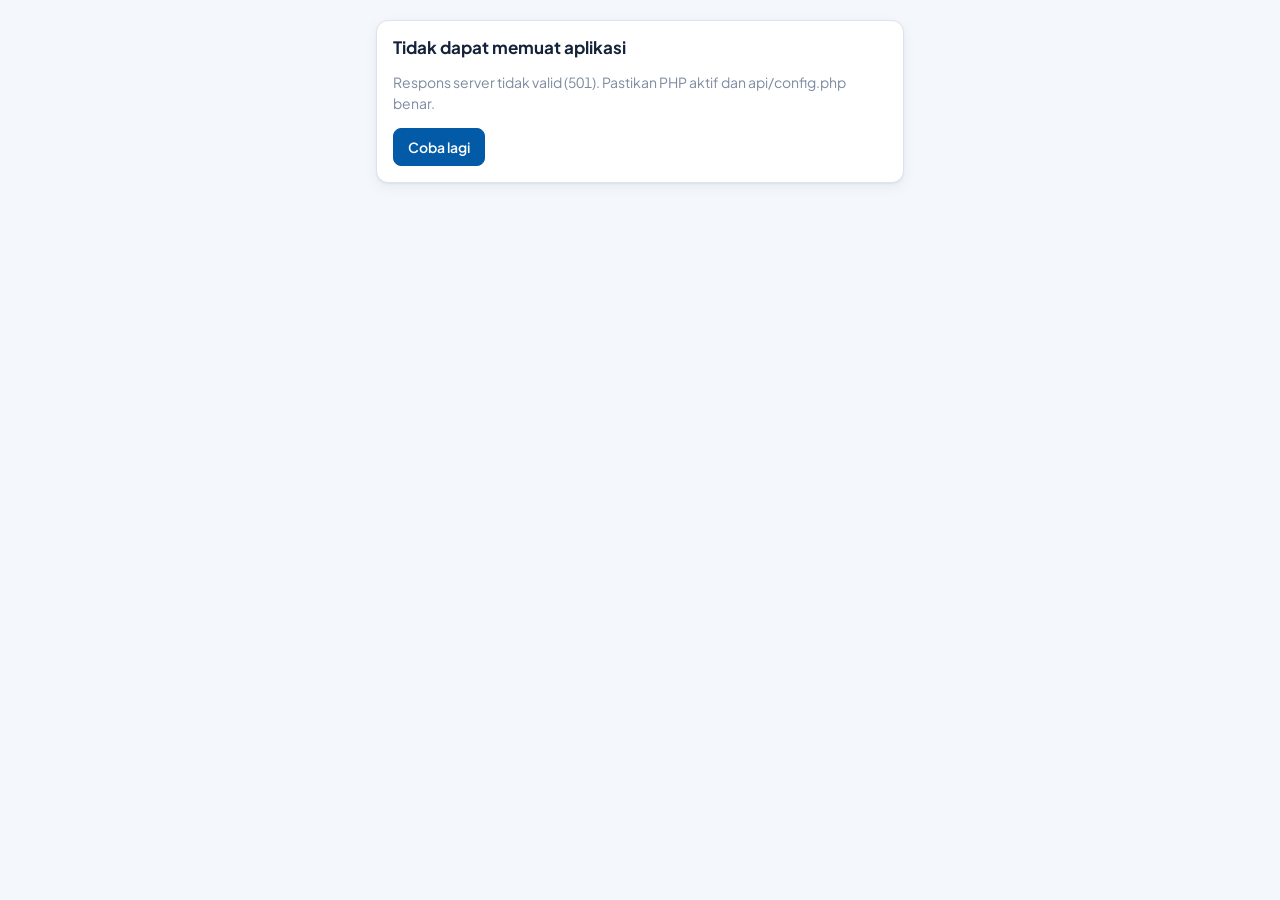
==== commit ade9233f: "Add files via upload" ====
--- a/index.html
+++ b/index.html
@@ -1,1813 +1,33 @@
-<!DOCTYPE html>
+<!doctype html>
 <html lang="id">
 <head>
 <meta charset="utf-8">
-<script>
-/* Aplikasi terpasang di HP: setiap kali dibuka, halaman pertama = Catat Kegiatan */
-try { var sa = (window.matchMedia && matchMedia('(display-mode: standalone)').matches) || navigator.standalone === true;
-  if (sa && !sessionStorage.getItem('sakti-sesi') && !location.hash) { sessionStorage.setItem('sakti-sesi', '1'); location.replace('input.html'); }
-  sessionStorage.setItem('sakti-sesi', '1'); } catch (e) { }
-</script>
-<meta name="viewport" content="width=device-width, initial-scale=1, viewport-fit=cover">
-<meta name="description" content="Aplikasi SAKTI BPS Kota Kendari: catat kegiatan harian semudah chat, rekap otomatis, dan dokumen Bukti Dukung SKP siap unggah.">
-<meta property="og:type" content="website">
-<meta property="og:site_name" content="SAKTI · BPS Kota Kendari">
-<meta property="og:title" content="SAKTI – Sahabat Kinerja Terintegrasi">
-<meta property="og:description" content="Aplikasi SAKTI BPS Kota Kendari: catat kegiatan harian semudah chat, rekap otomatis, dan dokumen Bukti Dukung SKP siap unggah.">
-<meta property="og:image" content="img/og-sakti.jpg">
-<meta property="og:image:width" content="1200"><meta property="og:image:height" content="630">
-<meta name="twitter:card" content="summary_large_image">
-<title>SAKTI – Sahabat Kinerja Terintegrasi · BPS Kota Kendari</title>
-<meta name="theme-color" content="#EAF1FC">
+<meta name="robots" content="noindex, nofollow">
+<meta name="viewport" content="width=device-width, initial-scale=1, viewport-fit=cover, interactive-widget=resizes-content">
+<meta name="theme-color" content="#035AA6">
+<title>Sofeeya Store — Kasir</title>
+<meta name="description" content="Sistem kasir, stok, member, dan laporan Sofeeya Store.">
+<link rel="manifest" href="manifest.json">
+<link rel="icon" type="image/png" href="assets/img/favicon.png">
+<link rel="apple-touch-icon" href="assets/img/apple-touch-icon.png">
 <meta name="mobile-web-app-capable" content="yes">
 <meta name="apple-mobile-web-app-capable" content="yes">
-<meta name="apple-mobile-web-app-title" content="SAKTI">
-<link rel="manifest" href="manifest-dashboard.json">
-<link rel="icon" href="icons/dashboard-192.png?v=3">
-<link rel="apple-touch-icon" href="icons/dashboard-192.png?v=3">
-<style>
-  :root { --navy:var(--biru-700); --navy2:var(--biru-900); --biru:var(--biru-600); --biru-muda:var(--biru-50); --bg:var(--n-25); --kartu:#fff; --teks:var(--n-800); --teks2:var(--n-600); --garis:var(--n-100); --hijau:#008069; --merah:var(--bahaya); --kuning:var(--peringatan); }
-  * { box-sizing: border-box; }
-  html, body { margin: 0; }
-  body { font-family: -apple-system, "Segoe UI", Roboto, "Helvetica Neue", Arial, sans-serif; background: var(--bg); color: var(--teks); font-size: 14.5px; line-height: 1.45; }
-  button, input, select, textarea { font: inherit; color: inherit; }
-  a { color: var(--biru); }
-  .app { display: flex; min-height: 100dvh; }
-  nav.sisi { width: 232px; background: var(--navy); color: #fff; flex-shrink: 0; display: flex; flex-direction: column; position: sticky; top: 0; height: 100dvh; }
-  .brand { display: flex; align-items: center; gap: 10px; padding: 20px 18px 18px; font-weight: 700; font-size: 16px; }
-  .brand img { width: 34px; height: 34px; border-radius: 9px; }
-  .brand small { display: block; font-weight: 400; font-size: 11.5px; opacity: .7; }
-  nav.sisi a.menu { display: flex; align-items: center; gap: 12px; color: #d7e3ef; text-decoration: none; padding: 11px 18px; margin: 2px 10px; border-radius: 9px; font-size: 14.5px; }
-  nav.sisi a.menu:hover { background: rgba(255,255,255,.08); color: #fff; }
-  nav.sisi .menu-grup { font-size: 11px; letter-spacing: .6px; text-transform: uppercase; color: var(--n-500); padding: 14px 28px 4px; }
-  nav.sisi a.menu.aktif { background: #fff; color: var(--navy); font-weight: 600; }
-  nav.sisi svg, .bawah-nav svg { width: 20px; height: 20px; fill: currentColor; flex-shrink: 0; }
-  .akun { margin: auto 14px 10px; padding: 10px 12px; background: rgba(255,255,255,.07); border-radius: 10px; font-size: 12.5px; color: #d7e3ef; }
-  .akun b { display: block; color: #fff; font-size: 13.5px; white-space: nowrap; overflow: hidden; text-overflow: ellipsis; }
-  .akun button { margin-top: 6px; background: none; border: 1px solid rgba(255,255,255,.3); color: #fff; border-radius: 7px; padding: 4px 10px; font-size: 12px; cursor: pointer; }
-  .catat-btn { margin: 0 14px 18px; display: flex; align-items: center; justify-content: center; gap: 8px; background: #25D366; color: #073b1c; font-weight: 700; text-decoration: none; padding: 12px; border-radius: 10px; }
-  .catat-btn svg { width: 20px; height: 20px; fill: currentColor; }
-  main { flex: 1; min-width: 0; padding: 22px 28px 40px; }
-  .kepala { display: flex; align-items: center; gap: 12px; flex-wrap: wrap; margin-bottom: 18px; }
-  .kepala h1 { font-size: 22px; margin: 0; flex: 1; min-width: 180px; }
-  .kepala p { margin: 2px 0 0; color: var(--teks2); font-size: 13.5px; }
-  .bulan { display: inline-flex; align-items: center; background: #fff; border: 1px solid var(--garis); border-radius: 10px; overflow: hidden; }
-  .bulan button { border: 0; background: none; width: 36px; height: 38px; cursor: pointer; font-size: 18px; color: var(--teks2); }
-  .bulan button:hover { background: var(--bg); }
-  .bulan span { min-width: 140px; text-align: center; font-weight: 600; }
-  .grid4 { display: grid; grid-template-columns: repeat(4, 1fr); gap: 14px; margin-bottom: 16px; }
-  .grid2 { display: grid; grid-template-columns: 1.4fr 1fr; gap: 16px; margin-bottom: 16px; } .grid2-profil { grid-template-columns: 1.2fr 1fr; } .grid2 > * { min-width: 0; }
-  .kartu { background: var(--kartu); border: 1px solid var(--garis); border-radius: 14px; padding: 16px 18px; }
-  .kartu h2 { font-size: 15px; margin: 0 0 12px; display: flex; align-items: center; gap: 8px; }
-  .kartu h2 .kanan { margin-left: auto; font-weight: 400; font-size: 13px; }
-  .stat .label { color: var(--teks2); font-size: 13px; }
-  .stat .angka { font-size: 30px; font-weight: 700; letter-spacing: -.5px; margin: 4px 0 2px; font-variant-numeric: tabular-nums; }
-  .stat .ket { font-size: 12.5px; color: var(--teks2); }
-  .chartwrap { position: relative; }
-  .chartwrap svg { width: 100%; height: 220px; display: block; }
-  .tip { position: absolute; pointer-events: none; background: var(--n-800); color: #fff; font-size: 12.5px; padding: 6px 9px; border-radius: 7px; white-space: nowrap; transform: translate(-50%, -110%); opacity: 0; transition: opacity .1s; z-index: 3; }
-  .rhk-item { padding: 9px 0; border-bottom: 1px solid var(--garis); }
-  .rhk-item:last-child { border-bottom: 0; }
-  .rhk-item .atas { display: flex; gap: 10px; align-items: baseline; font-size: 13.5px; }
-  .rhk-item .atas b { flex: 1; font-weight: 500; }
-  .rhk-item .atas span { color: var(--teks2); white-space: nowrap; font-variant-numeric: tabular-nums; }
-  .progress { height: 8px; background: var(--n-50); border-radius: 4px; margin-top: 6px; overflow: hidden; }
-  .progress i { display: block; height: 100%; background: var(--biru); border-radius: 4px; }
-.b-on { background: var(--sukses-bg); color: var(--sukses); } .b-off { background: var(--bahaya-bg); color: var(--bahaya); }
-  .pd-tabel td { vertical-align: middle; } .pd-tabel .num, .pd-tabel th.num { text-align: right; } .pd-tabel .nip { font-variant-numeric: tabular-nums; color: var(--teks2); white-space: nowrap; }
-  .pd-tabel a.nm { color: inherit; text-decoration: none; display: flex; align-items: center; gap: 10px; } .pd-tabel a.nm:hover b { color: var(--biru-600); text-decoration: underline; }
-  .pd-alat { display: flex; gap: 10px; flex-wrap: wrap; padding: 0 18px 12px; } .pd-alat input, .pd-alat select { border: 1px solid var(--n-200); border-radius: 10px; padding: 9px 12px; font: inherit; font-size: 14px; background: #fff; } .pd-alat input { flex: 1; min-width: 180px; }
-  .akt a.nmk { color: inherit; font-weight: 600; text-decoration: none; } .akt a.nmk:hover { text-decoration: underline; } .akt .kut { display: block; color: var(--teks); font-size: 12.5px; margin-top: 3px; padding: 6px 9px; background: #f6f8fb; border-radius: 8px; overflow: hidden; text-overflow: ellipsis; white-space: nowrap; max-width: 100%; }
-  .akt .tx { min-width: 0; flex: 1; } #dashPim .d-baris2 > *, #dashPim .d-baris3 > * { min-width: 0; } .tb-bln .trk i.nol { min-width: 0; padding: 0; }
-  a.top { color: inherit; text-decoration: none; } a.top:hover { border-color: #c9d8ea; }
-  @media (max-width: 560px) { .pd-tabel .hp-sembunyi { display: none; } }
-  .badge { display: inline-flex; align-items: center; gap: 4px; font-size: 12px; font-weight: 600; padding: 2px 8px; border-radius: 10px; }
-  .b-ok { background: var(--sukses-bg); color: var(--sukses); } .b-jalan { background: #fff3dc; color: var(--peringatan); } .b-kurang { background: var(--bahaya-bg); color: var(--bahaya); }
-  .daftar-baru div { display: flex; gap: 10px; padding: 8px 0; border-bottom: 1px solid var(--garis); font-size: 13.5px; }
-  .daftar-baru div:last-child { border: 0; }
-  .daftar-baru time { color: var(--teks2); white-space: nowrap; min-width: 82px; font-variant-numeric: tabular-nums; }
-  .kosong { color: var(--teks2); text-align: center; padding: 26px 10px; font-size: 13.5px; }
-  .tabel-wrap { overflow-x: auto; }
-  table.t { width: 100%; border-collapse: collapse; font-size: 13.5px; }
-  table.t th { text-align: left; font-size: 12px; text-transform: uppercase; letter-spacing: .3px; color: var(--teks2); font-weight: 600; padding: 10px 10px; border-bottom: 1px solid var(--garis); background: var(--n-25); white-space: nowrap; }
-  table.t td { padding: 10px; border-bottom: 1px solid var(--garis); vertical-align: top; }
-  table.t tr:hover td { background: var(--n-25); }
-  .num { text-align: right; font-variant-numeric: tabular-nums; }
-  .alat { display: flex; gap: 10px; flex-wrap: wrap; margin-bottom: 14px; align-items: center; }
-  .alat input, .alat select { padding: 9px 11px; border: 1px solid var(--garis); border-radius: 9px; background: #fff; }
-  .alat input[type=search] { flex: 1; min-width: 180px; }
-  .btn { display: inline-flex; align-items: center; justify-content: center; gap: 7px; padding: 9px 15px; border-radius: 9px; border: 1px solid var(--garis); background: #fff; cursor: pointer; font-weight: 600; text-decoration: none; color: var(--teks); white-space: nowrap; }
-  .btn:hover { background: var(--n-25); }
-  .btn.utama { background: var(--navy); color: #fff; border-color: var(--navy); }
-  .btn.utama:hover { background: var(--navy2); }
-  .btn.bahaya { color: var(--merah); }
-  .btn.kecil { padding: 5px 9px; font-size: 12.5px; font-weight: 500; }
-  .btn:disabled { opacity: .55; cursor: default; }
-  .ikon { border: 0; background: none; cursor: pointer; padding: 5px; border-radius: 6px; color: var(--teks2); }
-  .ikon:hover { background: var(--bg); color: var(--teks); }
-  .ikon svg { width: 18px; height: 18px; fill: currentColor; display: block; }
-  .thumb { width: 38px; height: 38px; object-fit: cover; border-radius: 6px; margin-right: 3px; cursor: zoom-in; vertical-align: middle; background: #eee; }
-  .form label { display: block; font-size: 12.5px; color: var(--teks2); margin: 12px 0 5px; font-weight: 500; }
-  .form input, .form select, .form textarea { width: 100%; padding: 10px 11px; border: 1px solid var(--n-200); border-radius: 9px; background: #fff; }
-  .form textarea { min-height: 90px; resize: vertical; }
-  .form input:focus, .form select:focus, .form textarea:focus, .alat input:focus { outline: 2px solid var(--biru-muda); border-color: var(--biru); }
-  .baris2 { display: grid; grid-template-columns: 1fr 1fr; gap: 0 14px; }
-  .rhk-edit { border: 1px solid var(--garis); border-radius: 12px; padding: 4px 14px 14px; margin-bottom: 12px; background: #fff; }
-  .rhk-edit .hd { display: flex; align-items: center; gap: 8px; padding-top: 10px; }
-  .rhk-edit .hd b { width: 26px; height: 26px; border-radius: 50%; background: var(--biru-muda); color: var(--navy); display: grid; place-items: center; font-size: 13px; flex-shrink: 0; }
-  .rhk-edit .hd .real { margin-left: auto; font-size: 13px; color: var(--teks2); }
-  .rhk-edit .g { display: grid; grid-template-columns: 2.2fr 1fr .8fr .8fr; gap: 0 12px; }
-  .jenis { display: grid; grid-template-columns: repeat(4, 1fr); gap: 10px; }
-  @media (max-width: 1100px) { .jenis { grid-template-columns: 1fr 1fr; } }
-  .jenis label { border: 2px solid var(--garis); border-radius: 12px; padding: 12px 14px; cursor: pointer; display: block; margin: 0; color: var(--teks); }
-  .jenis input { display: none; }
-  .jenis label:has(input:checked) { border-color: var(--biru); background: var(--biru-50); }
-  .jenis b { display: block; font-size: 14px; margin-bottom: 2px; }
-  .jenis span { font-size: 12.5px; color: var(--teks2); }
-  .cek { display: flex !important; align-items: center; gap: 8px; color: var(--teks) !important; font-size: 14px !important; cursor: pointer; }
-  .cek input { width: 18px; height: 18px; }
-  .ringkas { background: var(--biru-50); border: 1px dashed #b8d0e8; border-radius: 10px; padding: 12px 14px; font-size: 13.5px; margin: 16px 0; }
-  .bawah-nav { display: none; }
-  .rk-tabel td { vertical-align: top; } .rk-tabel .rk-teks { font-weight: 600; line-height: 1.4; } .rk-tabel .iki { color: var(--teks2); line-height: 1.4; }
-  .rk-tabel mark { background: #fff1a8; padding: 0; }
-  .rk-baris { cursor: pointer; } .rk-baris:hover td { background: #f4f8fd; } .rk-baris.buka td { background: var(--biru-50); border-bottom-color: transparent; }
-  .rk-baris .rk-teks { font-weight: 600; line-height: 1.4; } .rk-panah { display: inline-block; width: 22px; height: 22px; border-radius: 6px; text-align: center; line-height: 22px; color: var(--biru-600); transition: transform .15s; }
-  .rk-baris.buka .rk-panah { transform: rotate(90deg); } .rk-jml { display: inline-block; font-size: 12px; font-weight: 600; color: var(--biru-700); background: var(--biru-50); border-radius: 999px; padding: 2px 9px; white-space: nowrap; }
-  .rk-detail > td { background: #f7fafd; padding: 0 12px 12px 56px !important; }
-  .iki-list { list-style: none; margin: 0; padding: 0; border: 1px solid #dde7f2; border-radius: 10px; background: #fff; overflow: hidden; }
-  .iki-list li { display: flex; gap: 12px; align-items: flex-start; padding: 10px 12px; border-top: 1px solid var(--n-50); font-size: 13.5px; line-height: 1.45; }
-  .iki-list li:first-child { border-top: 0; } .iki-list .iki-no { flex: 0 0 auto; font-weight: 700; color: var(--biru-600); min-width: 40px; } .iki-list .iki-t { flex: 1; }
-  .iki-list .iki-k { flex: 0 0 auto; font-size: 12px; color: var(--teks2); white-space: nowrap; } .iki-list .iki-a { flex: 0 0 auto; white-space: nowrap; }
-  .iki-tambah { margin-top: 8px; border: 1px dashed #9cbad9; background: none; color: var(--biru-700); border-radius: 8px; padding: 6px 12px; font: inherit; font-size: 12.5px; font-weight: 600; cursor: pointer; }
-  .pager { display: flex; justify-content: space-between; align-items: center; gap: 10px; flex-wrap: wrap; padding: 12px 18px 16px; font-size: 13px; color: var(--teks2); }
-  .pg-nav { display: flex; gap: 4px; flex-wrap: wrap; } .pg-nav button { min-width: 34px; height: 34px; border: 1px solid #d5dfea; background: #fff; border-radius: 8px; font: inherit; font-weight: 600; color: var(--biru-700); cursor: pointer; }
-  .pg-nav button.aktif { background: var(--biru-700); border-color: var(--biru-700); color: #fff; } .pg-nav button:disabled { opacity: .4; cursor: default; } .pg-titik { padding: 0 4px; line-height: 34px; }
-  @media (max-width: 640px) { .rk-detail > td { padding-left: 12px !important; } .iki-list li { flex-wrap: wrap; } .iki-list .iki-t { flex-basis: calc(100% - 52px); } }
-  .rk-tabel td[rowspan] { background: var(--n-25); } .rk-n { font-size: 11px; font-weight: 600; color: var(--biru-600); margin-top: 3px; }
-  .rk-admin { display: inline-block; font-size: 11.5px; font-weight: 600; color: var(--biru-700); background: var(--biru-50); border-radius: 6px; padding: 3px 7px; } .rk-dari { font-size: 11px; color: var(--biru-600); margin-top: 2px; }
-  .rk-pilih { display: block; width: 100%; min-width: 200px; max-width: 320px; text-align: left; font: inherit; font-size: 12.5px; line-height: 1.35; padding: 6px 8px; border: 1px solid var(--n-200); border-radius: 8px; background: #fff; cursor: pointer; color: var(--teks); }
-  .rk-pilih.kosong-rk { border-color: #e8b35a; background: #fff9ec; color: var(--peringatan); }
-  .ri-ring { background: var(--biru-50); border: 1px dashed #b8d0e8; border-radius: 10px; padding: 10px 12px; margin: 12px 0 8px; font-size: 13.5px; }
-  .ri-tbl { max-height: 330px; overflow: auto; border: 1px solid var(--garis); border-radius: 10px; } .ri-tbl table { font-size: 12.5px; }
-  .st { font-weight: 600; white-space: nowrap; } .st.ok { color: var(--sukses); } .st.salah { color: var(--bahaya); } .st.ada { color: var(--peringatan); }
-  .rk-baru { display: grid; grid-template-columns: 1fr 1fr auto; gap: 12px; margin-top: 14px; padding-top: 14px; border-top: 1px dashed var(--garis); }
-  .rk-baru label, .rk-row label { display: block; font-size: 12px; color: var(--teks2); margin-bottom: 4px; font-weight: 500; }
-  .rk-baru textarea, .rk-row textarea, table.rekap textarea { width: 100%; font: inherit; font-size: 13.5px; padding: 8px 9px; border: 1px solid var(--n-200); border-radius: 8px; resize: vertical; background: #fff; }
-  .rk-row { display: grid; grid-template-columns: 30px 1fr 1fr auto; gap: 10px; align-items: start; padding: 10px 0; border-bottom: 1px solid var(--garis); }
-  .rk-row .no { width: 26px; height: 26px; border-radius: 50%; background: var(--biru-muda); color: var(--navy); display: grid; place-items: center; font-weight: 700; font-size: 13px; margin-top: 18px; }
-  .rk-row .info { font-size: 12px; color: var(--teks2); margin-top: 20px; white-space: nowrap; display: flex; gap: 6px; align-items: center; }
-  table.rekap textarea { min-height: 38px; border-color: transparent; background: transparent; padding: 6px 7px; }
-  table.rekap textarea:hover { border-color: var(--n-200); background: #fff; } table.rekap textarea:focus { border-color: var(--biru); background: #fff; outline: 2px solid var(--biru-muda); }
-  table.rekap select { font: inherit; font-size: 13px; padding: 6px 7px; border: 1px solid var(--n-200); border-radius: 8px; background: #fff; max-width: 220px; }
-  table.rekap select.kosong-rk { border-color: #e8b35a; background: #fff9ec; }
-  table.rekap tr.dipilih td { background: var(--biru-50); }
-  .massal { display: flex; gap: 8px; align-items: center; flex-wrap: wrap; background: var(--biru-50); border: 1px solid #c9dcf0; border-radius: 10px; padding: 8px 12px; margin-bottom: 12px; font-size: 13.5px; }
-  .massal select { font: inherit; padding: 6px 8px; border: 1px solid var(--n-200); border-radius: 8px; max-width: 320px; }
-  .tersimpan { color: var(--sukses); font-size: 12px; }
-  .gab-daftar { border: 1px solid var(--garis); border-radius: 10px; max-height: 240px; overflow: auto; margin-bottom: 8px; }
-  .gab-daftar label { display: flex; gap: 10px; align-items: flex-start; padding: 9px 12px; border-top: 1px solid var(--garis); margin: 0; font-weight: 400; color: var(--teks); cursor: pointer; font-size: 13.5px; }
-  .gab-daftar label:first-child { border-top: 0; } .gab-daftar input { width: auto; margin: 3px 0 0; } .gab-daftar small { color: var(--teks2); white-space: nowrap; margin-left: auto; }
-  .pb-info .ld-hapus { border: 0; background: none; color: var(--bahaya); cursor: pointer; font: inherit; padding: 0; text-decoration: underline; }
-  .pb-info { margin-top: 6px; padding: 6px 8px; border-radius: 8px; background: var(--biru-50); border: 1px solid #c9def5; font-size: 12px; color: var(--biru-700); }
-  tr.baris-gab td { background: #f6f9ff; } .gab-jml { font-size: 12px; color: var(--biru-700); font-weight: 600; } .gab-ket { font-size: 11.5px; color: var(--teks2); margin-top: 3px; }
-  .gab-tanda { font-size: 12px; color: var(--biru-700); background: var(--biru-50); border-radius: 6px; padding: 3px 7px; margin-top: 4px; display: inline-flex; gap: 6px; align-items: center; }
-  .gab-tanda button { border: 0; background: none; color: var(--bahaya); cursor: pointer; font: inherit; font-size: 12px; padding: 0; }
-  .saran-gab { background: #fffbea; border: 1px solid #f1d39a; border-radius: 10px; padding: 10px 12px; margin-bottom: 12px; font-size: 13.5px; }
-  .saran-gab .sg { border-top: 1px dashed #ecd9a6; padding: 8px 0 2px; display: flex; gap: 10px; align-items: flex-start; flex-wrap: wrap; }
-  .saran-gab .sg ul { margin: 0; padding-left: 18px; flex: 1; min-width: 220px; } .saran-gab .sg li { margin: 1px 0; }
-  .modal { position: fixed; inset: 0; background: rgba(15,25,35,.5); display: none; align-items: center; justify-content: center; z-index: 50; padding: 16px; }
-  .modal.on { display: flex; }
-  .modal .isi { background: #fff; border-radius: 16px; width: 100%; max-width: 540px; max-height: 92dvh; overflow-y: auto; padding: 20px 22px; }
-  .modal h3 { margin: 0 0 6px; font-size: 18px; }
-  .modal .aksi { display: flex; gap: 8px; justify-content: flex-end; margin-top: 18px; flex-wrap: wrap; }
-  .fotoedit { display: flex; gap: 8px; flex-wrap: wrap; align-items: center; }
-  .fotoedit div { position: relative; } .fotoedit img { width: 72px; height: 72px; object-fit: cover; border-radius: 8px; display: block; }
-  .fotoedit button.x { position: absolute; top: -6px; right: -6px; width: 22px; height: 22px; border-radius: 50%; border: 0; background: #333; color: #fff; cursor: pointer; line-height: 22px; padding: 0; }
-  #viewer { position: fixed; inset: 0; background: rgba(0,0,0,.9); display: none; z-index: 60; align-items: center; justify-content: center; cursor: zoom-out; }
-  #viewer.on { display: flex; } #viewer img { max-width: 96%; max-height: 96%; }
-  #skp-toast { position: fixed; left: 50%; bottom: 28px; transform: translateX(-50%) translateY(20px); background: var(--n-800); color: #fff; padding: 10px 18px; border-radius: 22px; font-size: 13.5px; opacity: 0; pointer-events: none; transition: .2s; z-index: 70; max-width: 90%; text-align: center; }
-  #skp-toast.show { opacity: 1; transform: translateX(-50%); }
-  .info-box { background: #fffbea; border: 1px solid #f1df9c; border-radius: 10px; padding: 11px 14px; font-size: 13.5px; margin-bottom: 14px; }
-  .langkah { margin: 6px 0 0; padding-left: 20px; } .langkah li { margin: 4px 0; }
-
-  /* ===== Gaya baru: sidebar gradasi + topbar (selaras halaman admin) ===== */
-  body { background: var(--n-25); }
-  nav.sisi { background: linear-gradient(180deg, var(--biru-700) 0%, var(--biru-700) 55%, var(--biru-600) 100%); }
-  .brand { border-bottom: 1px solid rgba(255,255,255,.12); margin-bottom: 8px; }
-  .brand img { width: 38px; height: 38px; border-radius: 10px; background: #fff; }
-  nav.sisi a.menu { color: rgba(255,255,255,.86); font-weight: 500; transition: background .15s; }
-  nav.sisi a.menu.aktif { box-shadow: 0 4px 14px rgba(0,0,0,.15); font-weight: 700; }
-  nav.sisi .menu-grup { color: rgba(255,255,255,.55); }
-  .akun { display: flex; align-items: center; gap: 10px; margin: auto 12px 16px; padding: 10px; background: rgba(255,255,255,.08); }
-  .akun .av { background: #fff; color: var(--biru-700); } .akun .u { flex: 1; min-width: 0; } .akun .u b { font-size: 13px; } .akun .u small { display: block; font-size: 11.5px; opacity: .75; white-space: nowrap; overflow: hidden; text-overflow: ellipsis; }
-  .akun button { margin: 0; width: 34px; height: 34px; padding: 0; display: grid; place-items: center; border-radius: 9px; background: rgba(255,255,255,.08); }
-  .akun button svg { width: 17px; height: 17px; fill: none; }
-  .isi-utama { flex: 1; min-width: 0; display: flex; flex-direction: column; }
-  .topbar { position: sticky; top: 0; z-index: 30; background: rgba(255,255,255,.92); backdrop-filter: blur(8px); border-bottom: 1px solid var(--garis); display: flex; align-items: center; gap: 14px; padding: 12px 28px; padding-top: calc(12px + env(safe-area-inset-top)); }
-  .tb-judul { flex: 1; min-width: 0; } .tb-judul h1 { margin: 0; font-size: 19px; } .tb-judul p { margin: 1px 0 0; font-size: 12.5px; color: var(--teks2); white-space: nowrap; overflow: hidden; text-overflow: ellipsis; }
-  .tb-catat { display: inline-flex; align-items: center; gap: 7px; background: #25D366; color: #073b1c; font-weight: 700; text-decoration: none; padding: 9px 14px; border-radius: 10px; font-size: 13.5px; } .tb-catat svg { width: 18px; height: 18px; fill: currentColor; }
-  .av { width: 38px; height: 38px; border-radius: 50%; display: grid; place-items: center; font-weight: 700; font-size: 14px; color: #fff; background: var(--biru-600); flex: 0 0 auto; text-decoration: none; }
-  .d-hero .bulan span { color: #fff; }
-  .akt .tx b { font-weight: 600; } .akt .meta { display: flex; flex-wrap: wrap; gap: 4px 10px; margin-top: 3px; font-size: 12px; color: var(--teks2); }
-  .akt .bd-ik { width: 36px; height: 36px; border-radius: 10px; display: grid; place-items: center; font-size: 12px; font-weight: 800; color: #fff; flex: 0 0 auto; }
-  .tag-rk { color: var(--biru-600); font-weight: 600; } .tag-no { color: var(--peringatan); font-weight: 600; }
-  .qa a { position: relative; overflow: hidden; border-radius: 16px; padding: 18px 16px; color: #fff; text-align: center; min-height: 104px; display: flex; flex-direction: column; align-items: center; justify-content: center; gap: 4px; text-decoration: none; transition: transform .15s, box-shadow .15s; }
-  .qa a:hover { transform: translateY(-2px); box-shadow: 0 10px 22px rgba(0,0,0,.16); }
-  .qa a::after { content: ""; position: absolute; width: 90px; height: 90px; border-radius: 50%; background: rgba(255,255,255,.14); right: -26px; top: -30px; }
-  .qa a svg { width: 24px; height: 24px; position: absolute; left: 16px; top: 16px; } .qa a b { font-size: 14.5px; margin-top: 18px; } .qa a small { font-size: 12px; opacity: .85; }
-  .qhijau { background: linear-gradient(135deg, var(--sukses), #10b981); }
-  #v-dashboard .chartwrap svg { height: 240px; }
-  @media (max-width: 760px) { .topbar { padding: 10px 14px; padding-top: calc(10px + env(safe-area-inset-top)); } .tb-catat { display: none; } .tb-judul p { display: none; } }
-  /* ===== Dashboard ===== */
-  .d-hero { position: relative; overflow: hidden; border-radius: 22px; padding: 26px 28px 24px; color: #fff; background: linear-gradient(120deg, var(--biru-700) 0%, var(--biru-600) 60%, #2a7cc7 100%); box-shadow: 0 14px 34px rgba(31,78,121,.28); margin-bottom: 20px; }
-  .d-hero::before, .d-hero::after { content: ""; position: absolute; border-radius: 50%; background: rgba(255,255,255,.07); }
-  .d-hero::before { width: 360px; height: 360px; right: -90px; top: -150px; } .d-hero::after { width: 220px; height: 220px; right: 160px; bottom: -150px; }
-  .d-hero-atas { position: relative; display: flex; align-items: flex-start; gap: 14px; flex-wrap: wrap; z-index: 1; }
-  .d-hero h2 { margin: 0; font-size: 28px; letter-spacing: -.3px; } .d-hero .d-sub { margin: 4px 0 0; opacity: .85; font-size: 14.5px; }
-  .d-tgl { display: inline-block; margin-left: 12px; vertical-align: 6px; font-size: 12.5px; font-weight: 600; background: rgba(255,255,255,.16); border: 1px solid rgba(255,255,255,.25); padding: 4px 12px; border-radius: 999px; }
-  .d-hero-aksi { margin-left: auto; display: flex; gap: 8px; align-items: center; }
-  .d-hero .bulan { background: rgba(255,255,255,.12); border-color: rgba(255,255,255,.28); color: #fff; } .d-hero .bulan button { color: #fff; } .d-hero .bulan span { min-width: 128px; }
-  .d-btn-kaca { border: 1px solid rgba(255,255,255,.3); background: rgba(255,255,255,.12); color: #fff; border-radius: 10px; height: 38px; min-width: 38px; display: inline-grid; place-items: center; cursor: pointer; padding: 0 10px; }
-  .d-btn-kaca svg { width: 17px; height: 17px; } .d-btn-kaca:hover { background: rgba(255,255,255,.22); }
-  .d-hero-grid { position: relative; z-index: 1; display: grid; grid-template-columns: repeat(4, 1fr); gap: 14px; margin-top: 22px; }
-  .d-tile { background: rgba(255,255,255,.1); border: 1px solid rgba(255,255,255,.2); border-radius: 14px; padding: 14px 16px; }
-  .d-tile .t-kep { display: flex; align-items: center; gap: 9px; font-size: 13px; opacity: .92; }
-  .d-tile .t-ik { width: 30px; height: 30px; border-radius: 8px; background: rgba(255,255,255,.18); display: grid; place-items: center; } .d-tile .t-ik svg { width: 17px; height: 17px; }
-  .d-tile b { display: block; font-size: 28px; margin: 10px 0 2px; font-variant-numeric: tabular-nums; letter-spacing: -.5px; } .d-tile small { font-size: 12px; opacity: .78; }
-  .d-kpi { display: grid; grid-template-columns: repeat(4, 1fr); gap: 16px; margin-bottom: 20px; }
-  .d-kartu { background: #fff; border: 1px solid var(--n-100); border-radius: 18px; box-shadow: 0 2px 10px rgba(16,40,70,.05); }
-  .kpi { padding: 18px 18px 16px; }
-  .kpi-atas { display: flex; justify-content: space-between; align-items: flex-start; }
-  .kpi-ik { width: 44px; height: 44px; border-radius: 12px; display: grid; place-items: center; } .kpi-ik svg { width: 22px; height: 22px; }
-  .tren { display: inline-flex; align-items: center; gap: 4px; font-size: 12px; font-weight: 700; padding: 3px 9px; border-radius: 999px; background: var(--sukses-bg); color: var(--sukses); } .tren.turun { background: #fdecec; color: var(--bahaya); } .tren.netral { background: var(--n-50); color: var(--n-600); }
-  .kpi b.angka { display: block; font-size: 30px; margin: 14px 0 2px; font-variant-numeric: tabular-nums; letter-spacing: -.5px; }
-  .kpi .k-lbl { font-weight: 600; font-size: 14px; } .kpi .k-sub { font-size: 12px; color: var(--teks2); }
-  .kpi .k-prog { display: flex; justify-content: space-between; font-size: 12px; color: var(--teks2); margin-top: 14px; } .kpi .k-prog b { color: var(--teks); }
-  .bar-p { height: 7px; background: var(--n-50); border-radius: 99px; overflow: hidden; margin-top: 6px; } .bar-p i { display: block; height: 100%; border-radius: 99px; }
-  .kpi .k-kaki { display: flex; justify-content: space-between; font-size: 12px; color: var(--teks2); margin-top: 12px; padding-top: 10px; border-top: 1px solid var(--n-50); } .kpi .k-kaki b { color: var(--teks); }
-  .d-baris2 { display: grid; grid-template-columns: 1.65fr 1fr; gap: 20px; margin-bottom: 20px; }
-  .d-baris3 { display: grid; grid-template-columns: 1fr 1fr; gap: 20px; margin-bottom: 20px; }
-  .d-pad { padding: 20px 22px; }
-  .d-kep { display: flex; align-items: flex-start; gap: 10px; margin-bottom: 16px; } .d-kep > div:first-child { flex: 1; }
-  .d-kep h3 { margin: 0; font-size: 17px; } .d-kep p { margin: 2px 0 0; font-size: 13px; color: var(--teks2); }
-  .seg { display: inline-flex; gap: 6px; } .seg button { border: 1px solid var(--n-200); background: #fff; border-radius: 9px; padding: 7px 12px; font-size: 13px; font-weight: 600; cursor: pointer; color: var(--teks); }
-  .seg button.on { background: var(--biru-700); border-color: var(--biru-700); color: #fff; }
-  .tb-bln { margin-bottom: 14px; } .tb-bln .bk { display: flex; align-items: center; gap: 8px; font-size: 13.5px; margin-bottom: 7px; } .tb-bln .bk .nm { font-weight: 600; } .tb-bln .bk .ket { color: var(--teks2); font-size: 12.5px; flex: 1; } .tb-bln .bk .nil { font-weight: 700; }
-  .tb-bln .trk { height: 44px; background: var(--n-50); border-radius: 12px; overflow: hidden; } .tb-bln .trk i { display: flex; align-items: center; justify-content: flex-end; height: 100%; padding-right: 14px; color: #fff; font-style: normal; font-size: 12.5px; font-weight: 700; border-radius: 12px; background: linear-gradient(90deg, var(--biru-700), var(--biru-600)); min-width: 52px; transition: width .5s; }
-  .mini4 { display: grid; grid-template-columns: repeat(4, 1fr); gap: 12px; margin-top: 18px; padding-top: 18px; border-top: 1px solid var(--n-50); }
-  .mini4 > div { border-radius: 14px; padding: 14px 10px; text-align: center; } .mini4 svg { width: 20px; height: 20px; } .mini4 b { display: block; font-size: 22px; margin: 6px 0 2px; font-variant-numeric: tabular-nums; } .mini4 span { font-size: 12px; color: var(--teks2); }
-  .live { display: inline-flex; align-items: center; gap: 6px; font-size: 12px; font-weight: 600; color: var(--sukses); } .live::before { content: ""; width: 8px; height: 8px; border-radius: 50%; background: #22c55e; box-shadow: 0 0 0 3px rgba(34,197,94,.2); }
-  .akt { display: flex; gap: 12px; padding: 12px 0; border-bottom: 1px solid var(--n-50); } .akt:last-child { border-bottom: 0; }
-  .akt .av { width: 36px; height: 36px; font-size: 13px; } .akt .tx { font-size: 13.5px; line-height: 1.4; } .akt .tx small { display: block; color: var(--teks2); font-size: 12px; margin-top: 2px; } .akt .tx em { font-style: normal; color: var(--sukses); font-weight: 600; }
-  .lnk { display: block; text-align: center; margin-top: 10px; color: var(--biru-600); font-weight: 600; font-size: 13.5px; text-decoration: none; border: 0; background: none; cursor: pointer; width: 100%; padding: 8px; }
-  .qa { display: grid; grid-template-columns: 1fr 1fr; gap: 14px; }
-  .qa button { position: relative; overflow: hidden; border: 0; border-radius: 16px; padding: 18px 16px; color: #fff; text-align: center; cursor: pointer; min-height: 104px; display: flex; flex-direction: column; align-items: center; justify-content: center; gap: 4px; font: inherit; transition: transform .15s, box-shadow .15s; }
-  .qa button:hover { transform: translateY(-2px); box-shadow: 0 10px 22px rgba(0,0,0,.16); }
-  .qa button::after { content: ""; position: absolute; width: 90px; height: 90px; border-radius: 50%; background: rgba(255,255,255,.14); right: -26px; top: -30px; }
-  .qa svg { width: 24px; height: 24px; position: absolute; left: 16px; top: 16px; } .qa b { font-size: 14.5px; margin-top: 18px; } .qa small { font-size: 12px; opacity: .85; }
-  .q1 { background: linear-gradient(135deg, var(--biru-700), var(--biru-600)); } .q2 { background: linear-gradient(135deg, var(--sukses), #10b981); } .q3 { background: linear-gradient(135deg, #f97316, #fb923c); } .q4 { background: linear-gradient(135deg, #7c3aed, #a855f7); }
-  .top { display: flex; align-items: center; gap: 14px; padding: 12px 14px; border: 1px solid var(--n-50); border-radius: 14px; margin-bottom: 10px; background: var(--n-25); }
-  .top .av { position: relative; width: 46px; height: 46px; border-radius: 12px; font-size: 15px; } .top .rk { position: absolute; top: -7px; right: -7px; width: 20px; height: 20px; border-radius: 50%; background: #fff; color: var(--n-800); font-size: 11px; font-weight: 800; display: grid; place-items: center; box-shadow: 0 1px 4px rgba(0,0,0,.2); }
-  .top .nm { flex: 1; min-width: 0; } .top .nm b { display: block; font-size: 14.5px; white-space: nowrap; overflow: hidden; text-overflow: ellipsis; } .top .nm small { font-size: 12px; color: var(--teks2); }
-  .top .nil { text-align: right; } .top .nil b { display: block; font-size: 17px; } .top .nil small { font-size: 11.5px; color: var(--teks2); }
-  .pend { display: grid; grid-template-columns: repeat(3, 1fr); gap: 16px; }
-  .pend > div { border-radius: 16px; padding: 18px; display: flex; flex-direction: column; border: 1px solid; }
-  .pend .p-atas { display: flex; justify-content: space-between; align-items: center; } .pend .p-ik { width: 42px; height: 42px; border-radius: 11px; display: grid; place-items: center; color: #fff; } .pend .p-ik svg { width: 21px; height: 21px; }
-  .pend .p-n { min-width: 36px; height: 36px; padding: 0 8px; border-radius: 99px; display: grid; place-items: center; color: #fff; font-weight: 800; font-size: 15px; }
-  .pend h4 { margin: 14px 0 4px; font-size: 15.5px; } .pend p { margin: 0 0 14px; font-size: 13px; color: var(--teks2); flex: 1; }
-  .pend .p-btn { border: 0; border-radius: 11px; padding: 11px; color: #fff; font-weight: 700; cursor: pointer; font: inherit; font-weight: 700; }
-  .pd1 { background: var(--peringatan-bg); border-color: #fed7aa !important; } .pd1 .p-ik, .pd1 .p-n, .pd1 .p-btn { background: #C2410C; }
-  .pd2 { background: var(--biru-50); border-color: #bfdbfe !important; } .pd2 .p-ik, .pd2 .p-n, .pd2 .p-btn { background: var(--biru-600); }
-  .pd3 { background: var(--bahaya-bg); border-color: #fecaca !important; } .pd3 .p-ik, .pd3 .p-n, .pd3 .p-btn { background: var(--bahaya); }
-  .pill-merah { display: inline-flex; align-items: center; gap: 6px; font-size: 12.5px; font-weight: 700; color: var(--bahaya); background: var(--bahaya-bg); border-radius: 99px; padding: 5px 12px; } .pill-merah::before { content: ""; width: 7px; height: 7px; border-radius: 50%; background: var(--bahaya); }
-  .pill-hijau { display: inline-flex; font-size: 12.5px; font-weight: 700; color: var(--sukses); background: var(--sukses-bg); border-radius: 99px; padding: 5px 12px; }
-  @media (max-width: 1100px) { .d-hero-grid, .d-kpi { grid-template-columns: repeat(2, 1fr); } .d-baris2 { grid-template-columns: 1fr; } }
-  @media (max-width: 760px) { .d-baris3 { grid-template-columns: 1fr; } .pend { grid-template-columns: 1fr; } .mini4 { grid-template-columns: 1fr 1fr; } .d-hero { padding: 20px 18px; } .d-hero h2 { font-size: 22px; } .d-tgl { display: none; } .d-hero-aksi { margin-left: 0; width: 100%; } .d-tile b { font-size: 23px; } .kpi b.angka { font-size: 25px; } }
-  @media (max-width: 560px) { .tb-bln .bk .ket { display: none; } .tb-bln .bk .nm { flex: 1; } .d-kep { flex-wrap: wrap; } }
-  @media (max-width: 420px) { .d-hero-grid, .d-kpi { grid-template-columns: 1fr 1fr; gap: 10px; } .d-tile { padding: 12px; } .kpi { padding: 14px; } }
-  .sb-badge { margin-left: auto; min-width: 20px; height: 20px; padding: 0 6px; border-radius: 99px; background: var(--bahaya); color: #fff; font-size: 11.5px; font-weight: 800; display: inline-grid; place-items: center; }
-  .saran-ajak { display: flex; align-items: center; gap: 12px; margin-bottom: 16px; text-decoration: none; color: inherit; border-color: #fde68a; background: #fffbeb; }
-  .saran-ajak .sa-ik { font-size: 26px; } .saran-ajak b { display: block; font-size: 14.5px; } .saran-ajak small { display: block; color: var(--teks2); font-size: 12.5px; margin-top: 2px; } .saran-ajak > div { flex: 1; }
-  .saran-hero { border-radius: 20px; padding: 22px 26px; color: #fff; background: linear-gradient(120deg, var(--biru-700) 0%, var(--biru-600) 60%, #2a7cc7 100%); margin-bottom: 18px; box-shadow: 0 12px 30px rgba(31,78,121,.22); }
-  .saran-hero h2 { margin: 0; font-size: 22px; } .saran-hero p { margin: 6px 0 0; opacity: .9; font-size: 14px; max-width: 720px; }
-  .saran-grid { display: grid; grid-template-columns: 1fr 1.1fr; gap: 18px; align-items: start; }
-  .form textarea { width: 100%; padding: 10px 11px; border: 1px solid var(--n-200); border-radius: 9px; font: inherit; resize: vertical; box-sizing: border-box; }
-  .sa-kat { display: grid; grid-template-columns: 1fr 1fr; gap: 8px; }
-  .sa-kat button { display: flex; align-items: center; gap: 8px; padding: 10px 12px; border: 1.5px solid #dbe3ec; background: #fff; border-radius: 11px; font: inherit; font-size: 13.5px; font-weight: 600; cursor: pointer; text-align: left; color: var(--teks); }
-  .sa-kat button span { font-size: 17px; } .sa-kat button.on { border-color: var(--biru-600); background: var(--biru-50); color: var(--biru-700); box-shadow: 0 0 0 3px rgba(29,99,166,.12); }
-  .sa-lampir { display: flex; align-items: center; gap: 10px; margin-top: 12px; flex-wrap: wrap; }
-  .sa-prev { margin-top: 10px; position: relative; display: inline-block; } .sa-prev img { max-width: 220px; max-height: 160px; border-radius: 10px; border: 1px solid var(--garis); display: block; }
-  .sa-prev button { position: absolute; top: -8px; right: -8px; width: 26px; height: 26px; border-radius: 50%; border: 0; background: var(--n-800); color: #fff; cursor: pointer; }
-  .sa-item { border: 1px solid #e8edf3; border-radius: 14px; padding: 14px; margin-bottom: 12px; background: var(--n-25); }
-  .sa-item .sa-atas { display: flex; gap: 8px; align-items: center; flex-wrap: wrap; font-size: 12px; color: var(--teks2); }
-  .sa-item h4 { margin: 8px 0 4px; font-size: 14.5px; } .sa-item .sa-isi { font-size: 13.5px; white-space: pre-wrap; color: var(--n-800); }
-  .sa-item img { max-width: 160px; max-height: 120px; border-radius: 8px; border: 1px solid var(--garis); margin-top: 8px; cursor: zoom-in; display: block; }
-  .sa-kat-chip { display: inline-flex; gap: 4px; align-items: center; font-weight: 700; color: var(--biru-700); background: var(--biru-50); border-radius: 99px; padding: 2px 9px; }
-  .st-chip { display: inline-block; font-weight: 700; border-radius: 99px; padding: 2px 9px; font-size: 11.5px; }
-  .st-baru { background: var(--peringatan-bg); color: #92400e; } .st-dibaca { background: #e0f2fe; color: #075985; } .st-diproses { background: #ede9fe; color: #5b21b6; } .st-selesai { background: var(--sukses-bg); color: var(--sukses); }
-  .sa-balas { margin-top: 10px; background: var(--sukses-bg); border: 1px solid #bbf7d0; border-radius: 12px; padding: 10px 12px; font-size: 13.5px; }
-  .sa-balas b { display: block; font-size: 12px; color: var(--sukses); margin-bottom: 3px; } .sa-balas div { white-space: pre-wrap; }
-  .sa-hapus { margin-left: auto; border: 0; background: none; color: var(--bahaya); font-size: 12px; cursor: pointer; text-decoration: underline; font: inherit; font-size: 12px; }
-  @media (max-width: 980px) { .saran-grid { grid-template-columns: 1fr; } }
-  nav.sisi a.menu.menu-catat { background: rgba(37,211,102,.16); color: #fff; font-weight: 700; box-shadow: inset 0 0 0 1px rgba(37,211,102,.45); }
-  nav.sisi a.menu.menu-catat svg { color: #4ade80; } nav.sisi a.menu.menu-catat:hover { background: rgba(37,211,102,.26); }
-  .d-baris3.satu { grid-template-columns: 1fr; }
-  .pb-grid { display: grid; grid-template-columns: repeat(auto-fill, minmax(260px, 1fr)); gap: 10px; } .pb-grid .top { margin-bottom: 0; } .pb-grid > div:not(.top) { grid-column: 1 / -1; }
-  .pim-only { display: none !important; } body.pim .pim-only { display: flex !important; } body.pim .menu-grup.pim-only { display: block !important; }
-  body.pim .bawah-nav a.peg-only { display: none; }
-  .pm-kontrol { display: flex; gap: 10px; align-items: center; flex-wrap: wrap; margin-bottom: 16px; }
-  .pm-geser { display: inline-flex; align-items: center; background: #fff; border: 1px solid var(--garis); border-radius: 11px; overflow: hidden; }
-  .pm-geser button { border: 0; background: none; width: 40px; height: 40px; font-size: 19px; color: var(--teks2); cursor: pointer; } .pm-geser button:hover { background: var(--n-50); } .pm-geser button:disabled { opacity: .3; cursor: default; }
-  .pm-geser .pm-per { min-width: 150px; text-align: center; font-weight: 700; padding: 0 4px; } .pm-geser.kecil button { width: 34px; height: 38px; } .pm-geser.kecil .pm-per { min-width: 120px; font-size: 13.5px; }
-  .pm-seg { display: inline-flex; background: #e9eef4; border-radius: 11px; padding: 3px; } .pm-seg button { border: 0; background: none; padding: 8px 13px; border-radius: 9px; font-size: 13px; font-weight: 700; color: var(--teks2); cursor: pointer; } .pm-seg button.on { background: #fff; color: var(--navy); box-shadow: 0 1px 3px rgba(0,0,0,.1); }
-  .pm-sel { height: 40px; border: 1px solid var(--garis); border-radius: 11px; background: #fff; padding: 0 10px; font-weight: 600; font-size: 13.5px; max-width: 100%; }
-  .pm-warn { display: flex; gap: 14px; align-items: flex-start; background: var(--peringatan-bg); border: 1px solid #fed7aa; border-left: 6px solid #f97316; border-radius: 16px; padding: 16px 18px; margin-bottom: 18px; }
-  .pm-warn .ik { width: 42px; height: 42px; border-radius: 12px; background: #C2410C; color: #fff; display: grid; place-items: center; font-size: 21px; flex: 0 0 auto; }
-  .pm-warn h4 { margin: 0 0 2px; font-size: 15.5px; color: #9a3412; } .pm-warn p { margin: 0 0 10px; font-size: 13px; color: #7c2d12; }
-  .pm-warn .nama { display: flex; flex-wrap: wrap; gap: 8px; }
-  .pm-warn .nama a { display: inline-flex; align-items: center; gap: 8px; background: #fff; border: 1px solid #fdba74; border-radius: 99px; padding: 4px 12px 4px 4px; text-decoration: none; color: var(--n-900); font-size: 13px; font-weight: 600; }
-  .pm-warn .nama a small { color: #9a3412; font-weight: 500; } .pm-warn .nama .av { width: 26px; height: 26px; font-size: 10px; }
-  .pm-ok { display: flex; gap: 10px; align-items: center; background: var(--sukses-bg); border: 1px solid #bbf7d0; border-radius: 14px; padding: 12px 16px; margin-bottom: 18px; color: var(--sukses); font-weight: 600; font-size: 13.5px; }
-  .pm-grafik svg { width: 100%; height: 230px; display: block; } .pm-grafik { position: relative; }
-  .pm-tabel-wrap { overflow: auto; max-height: calc(100vh - 250px); border-top: 1px solid var(--garis); -webkit-overflow-scrolling: touch; }
-  .pm-tabel { width: 100%; border-collapse: separate; border-spacing: 0; font-size: 13.5px; }
-  .pm-tabel th { position: sticky; top: 0; z-index: 3; background: #f6f8fb; text-align: left; font-size: 11.5px; text-transform: uppercase; letter-spacing: .4px; color: var(--teks2); font-weight: 700; padding: 10px 12px; border-bottom: 1px solid var(--garis); white-space: nowrap; }
-  .pm-tabel th[data-urut] { cursor: pointer; user-select: none; } .pm-tabel th[data-urut]:hover { color: var(--navy); } .pm-tabel th .ar { opacity: .35; margin-left: 3px; } .pm-tabel th.aktif { color: var(--navy); } .pm-tabel th.aktif .ar { opacity: 1; }
-  .pm-tabel td { padding: 11px 12px; border-bottom: 1px solid var(--n-50); vertical-align: middle; background: #fff; }
-  .pm-tabel tr:last-child td { border-bottom: 0; } .pm-tabel tbody tr:hover td { background: var(--n-25); } .pm-tabel tbody tr.klik { cursor: pointer; }
-  .pm-tabel .n { text-align: right; font-variant-numeric: tabular-nums; white-space: nowrap; } .pm-tabel .c { text-align: center; }
-  .pm-nama { display: flex; align-items: center; gap: 10px; min-width: 190px; } .pm-nama .av { width: 34px; height: 34px; font-size: 12px; } .pm-nama b { display: block; font-size: 14px; white-space: nowrap; } .pm-nama small { color: var(--teks2); font-size: 12px; white-space: nowrap; }
-  .pm-beku th:first-child, .pm-beku td:first-child { position: sticky; left: 0; z-index: 2; box-shadow: 1px 0 0 var(--garis); } .pm-beku th:first-child { z-index: 4; }
-  .pm-beku th:last-child, .pm-beku td:last-child { position: sticky; right: 0; z-index: 2; box-shadow: -1px 0 0 var(--garis); } .pm-beku th:last-child { z-index: 4; }
-  .pm-panah { width: 36px; height: 36px; border-radius: 10px; border: 1px solid var(--n-200); background: #fff; color: var(--navy); font-size: 20px; font-weight: 700; cursor: pointer; display: grid; place-items: center; } .pm-panah:hover { background: var(--navy); color: #fff; border-color: var(--navy); }
-  .pm-akhir { max-width: 300px; min-width: 220px; } .pm-akhir div { display: -webkit-box; -webkit-line-clamp: 2; -webkit-box-orient: vertical; overflow: hidden; font-size: 13px; } .pm-akhir small { color: var(--teks2); font-size: 11.5px; }
-  .pm-st { display: inline-block; font-size: 11.5px; font-weight: 700; padding: 3px 9px; border-radius: 99px; white-space: nowrap; } .pm-st.ok { background: var(--sukses-bg); color: var(--sukses); } .pm-st.no { background: var(--peringatan-bg); color: #92400e; } .pm-st.pasif { background: #fee2e2; color: #b91c1c; }
-  .pm-bar { width: 110px; height: 7px; background: var(--n-50); border-radius: 99px; overflow: hidden; } .pm-bar i { display: block; height: 100%; background: linear-gradient(90deg, var(--biru-700), #3b82c4); border-radius: 99px; }
-  .pm-alat { display: flex; gap: 8px; flex-wrap: wrap; padding: 14px; align-items: center; }
-  .pm-cari { flex: 1 1 260px; display: flex; align-items: center; gap: 8px; height: 40px; border: 1px solid var(--garis); border-radius: 11px; padding: 0 12px; color: var(--teks2); background: #fff; } .pm-cari:focus-within { border-color: var(--biru-600); } .pm-cari svg { width: 17px; height: 17px; flex: 0 0 auto; } .pm-cari input { border: 0; outline: 0; width: 100%; font-size: 14px; background: none; }
-  .pm-info { padding: 0 14px 10px; font-size: 12.5px; color: var(--teks2); }
-  .pm-kembali { border: 0; background: none; color: var(--biru); font-weight: 700; font-size: 14px; cursor: pointer; padding: 4px 0; margin-bottom: 10px; }
-  .pm-profil { display: flex; gap: 14px; align-items: center; padding: 16px 18px; margin-bottom: 16px; flex-wrap: wrap; } .pm-profil .av { width: 54px; height: 54px; font-size: 18px; } .pm-profil .tx { flex: 1; min-width: 200px; } .pm-profil b { font-size: 18px; display: block; } .pm-profil small { color: var(--teks2); font-size: 13px; } .pm-akhir { text-align: right; } @media (max-width: 560px) { .pm-akhir { text-align: left; flex-basis: 100%; padding: 10px 0 0 68px; border-top: 1px dashed var(--garis, var(--n-100)); } }
-  .pm-hari { margin-bottom: 14px; } .pm-hari > h4 { margin: 0 0 8px; font-size: 13px; color: var(--teks2); text-transform: uppercase; letter-spacing: .4px; display: flex; gap: 8px; align-items: center; } .pm-hari > h4 span { background: var(--biru-50); color: var(--navy); border-radius: 99px; padding: 1px 8px; font-size: 11.5px; }
-  .pm-keg { display: flex; gap: 12px; padding: 12px 14px; border-bottom: 1px solid var(--n-50); } .pm-keg:last-child { border-bottom: 0; } .pm-keg time { flex: 0 0 44px; font-size: 12.5px; font-weight: 700; color: var(--teks2); }
-  .pm-keg .tx { flex: 1; min-width: 0; font-size: 14px; } .pm-keg .meta { display: flex; flex-wrap: wrap; gap: 4px 8px; margin-top: 4px; font-size: 12px; color: var(--teks2); }
-  .pm-tag { display: inline-flex; gap: 4px; padding: 1px 8px; border-radius: 99px; font-weight: 700; font-size: 11.5px; max-width: 100%; overflow: hidden; text-overflow: ellipsis; white-space: nowrap; } .pm-tag.rk { background: #eef4fb; color: var(--navy); } .pm-tag.no { background: var(--peringatan-bg); color: var(--peringatan); } .pm-tag.rg { background: var(--n-50); color: #475569; } .pm-tag.ar { background: #f5f3ff; color: #6d28d9; }
-  .pm-foto { border: 0; background: var(--n-50); border-radius: 99px; padding: 1px 9px; font-size: 11.5px; font-weight: 700; cursor: pointer; }
-  .pm-rk { border-bottom: 1px solid var(--n-50); } .pm-rk:last-child { border-bottom: 0; } .pm-rk > button { display: flex; gap: 10px; align-items: center; width: 100%; padding: 13px 16px; border: 0; background: none; text-align: left; cursor: pointer; }
-  .pm-rk > button .t { flex: 1; font-weight: 700; font-size: 14px; } .pm-rk > button .t small { display: block; font-weight: 600; font-size: 11.5px; color: var(--teks2); }
-  .pm-n { min-width: 30px; height: 26px; padding: 0 8px; border-radius: 99px; background: #eef4fb; color: var(--navy); font-weight: 800; font-size: 13px; display: grid; place-items: center; flex: 0 0 auto; }
-  .pm-rk-isi { padding: 0 16px 14px; } .pm-iki-l { font-size: 12.5px; font-weight: 700; color: var(--n-800); padding: 8px 0 6px; display: flex; gap: 8px; } .pm-iki-l span { flex: 1; }
-  .pm-unit { display: flex; gap: 10px; padding: 8px 10px; border-radius: 10px; background: var(--n-25); margin-bottom: 6px; font-size: 13.5px; } .pm-unit .tx { flex: 1; } .pm-unit small { display: block; font-size: 11.5px; color: var(--teks2); } .pm-unit em { font-style: normal; font-weight: 800; color: #6d28d9; font-size: 12px; }
-  @media (max-width: 760px) { .pm-geser { flex: 1 1 auto; } .pm-geser .pm-per { flex: 1; min-width: 0; } .pm-tabel-wrap { max-height: calc(100vh - 300px); } .pm-warn { padding: 14px; } .pm-alat .pm-sel { flex: 1 1 140px; } .pm-alat .pm-geser { flex: 1 1 100%; } }
-  [hidden] { display: none !important; }
-  .daftar-baru time { flex-shrink: 0; }
-  @media (max-width: 1100px) { .grid4 { grid-template-columns: repeat(2, 1fr); } .grid2 { grid-template-columns: 1fr; } }
-  @media (max-width: 760px) {
-    nav.sisi { display: none; }
-    main { padding: 14px 14px calc(84px + env(safe-area-inset-bottom)); }
-    .kepala h1 { font-size: 19px; }
-    .grid4 { gap: 10px; } .stat .angka { font-size: 24px; }
-    .daftar-baru div { flex-direction: column; gap: 2px; } .daftar-baru time { font-size: 12px; }
-    .kartu { padding: 14px; }
-    .rhk-edit .g, .baris2, .jenis, .rk-baru { grid-template-columns: 1fr; }
-    .rk-row { grid-template-columns: 26px 1fr; } .rk-row > div:nth-child(3), .rk-row .info { grid-column: 2; } .rk-row .info { margin-top: 0; }
-    table.rekap thead { display: none; } table.rekap tr { display: grid; grid-template-columns: 30px 1fr; padding: 8px 4px; border-bottom: 1px solid var(--garis); } table.rekap td { border: 0; padding: 3px 4px; } table.rekap td:not(:first-child) { grid-column: 2; }
-    .bawah-nav { display: flex; position: fixed; bottom: 0; left: 0; right: 0; background: #fff; border-top: 1px solid var(--garis); z-index: 40; padding-bottom: env(safe-area-inset-bottom); }
-    .bawah-nav a { flex: 1; display: flex; flex-direction: column; align-items: center; gap: 2px; padding: 8px 2px 7px; font-size: 10.5px; color: var(--teks2); text-decoration: none; }
-    .bawah-nav a.aktif { color: var(--navy); font-weight: 700; }
-    .bawah-nav a.catat { color: var(--hijau); }
-    table.t.responsif thead { display: none; }
-    table.t.responsif tr { display: block; border-bottom: 1px solid var(--garis); padding: 8px 0; }
-    table.t.responsif td { display: block; border: 0; padding: 3px 4px; }
-    table.t.responsif td[data-l]::before { content: attr(data-l) ": "; color: var(--teks2); font-size: 12px; }
-  }
-</style>
-<link rel="stylesheet" href="tema.css">
+<meta name="apple-mobile-web-app-status-bar-style" content="default">
+<meta name="apple-mobile-web-app-title" content="Sofeeya POS">
+<link rel="preconnect" href="https://fonts.googleapis.com">
+<link rel="preconnect" href="https://fonts.gstatic.com" crossorigin>
+<link href="https://fonts.googleapis.com/css2?family=Plus+Jakarta+Sans:wght@400;500;600;700;800&display=swap" rel="stylesheet">
+<link rel="stylesheet" href="assets/css/app.css?v=34">
 </head>
 <body>
-<div class="app">
-  <nav class="sisi" aria-label="Menu utama">
-    <div class="brand"><img src="img/logo-sakti.svg" alt="" width="44" height="44"><div>SAKTI<small>BPS Kota Kendari</small></div></div>
-    <div class="akun" id="akunBox"></div>
-    <a class="menu" href="#dashboard" data-r="dashboard"><svg class="g" viewBox="0 0 24 24" aria-hidden="true"><rect x="3" y="3" width="7" height="9" rx="1"/><rect x="14" y="3" width="7" height="5" rx="1"/><rect x="14" y="12" width="7" height="9" rx="1"/><rect x="3" y="16" width="7" height="5" rx="1"/></svg>Dashboard</a>
-    <a class="menu menu-catat" href="input.html"><svg class="g" viewBox="0 0 24 24" aria-hidden="true"><path d="M21 15a2 2 0 0 1-2 2H7l-4 4V5a2 2 0 0 1 2-2h14a2 2 0 0 1 2 2z"/><path d="M12 7v6M9 10h6"/></svg>Catat Kegiatan</a>
-    <a class="menu menu-kuis" href="kuis.html" data-kuis-menu hidden title="Kuis BerAKHLAK sedang berlangsung"><svg class="g" viewBox="0 0 24 24" aria-hidden="true"><rect x="2" y="6" width="20" height="12" rx="4"/><path d="M6 12h4M8 10v4"/><path d="M15 11h.01M18 13h.01"/></svg>Kuis BerAKHLAK<span class="skp-live titik" aria-label="sedang berlangsung"></span></a>
-    <a class="menu" href="#rekap" data-r="rekap"><svg class="g" viewBox="0 0 24 24" aria-hidden="true"><rect x="8" y="2" width="8" height="4" rx="1"/><path d="M16 4h2a2 2 0 0 1 2 2v14a2 2 0 0 1-2 2H6a2 2 0 0 1-2-2V6a2 2 0 0 1 2-2h2"/><path d="M12 11h4M12 16h4M8 11h.01M8 16h.01"/></svg>Rekap Kegiatan</a>
-    <a class="menu" href="#rk" data-r="rk"><svg class="g" viewBox="0 0 24 24" aria-hidden="true"><circle cx="12" cy="12" r="10"/><circle cx="12" cy="12" r="6"/><circle cx="12" cy="12" r="2"/></svg>RK &amp; IKI</a>
-    <a class="menu" href="#upload" data-r="upload"><svg class="g" viewBox="0 0 24 24" aria-hidden="true"><path d="M12 13v8M8 17l4-4 4 4"/><path d="M20 16.6A5 5 0 0 0 18 7h-1.3A8 8 0 1 0 4 15.3"/></svg>Upload Dokumen</a>
-    <a class="menu" href="#profil" data-r="profil"><svg class="g" viewBox="0 0 24 24" aria-hidden="true"><circle cx="12" cy="8" r="4"/><path d="M4 21v-1a6 6 0 0 1 6-6h4a6 6 0 0 1 6 6v1"/></svg>Profil</a>
-    <div class="menu-grup pim-only">Pimpinan</div>
-    <a class="menu pim-only" href="#analisis" data-r="analisis"><svg class="g" viewBox="0 0 24 24" aria-hidden="true"><path d="M3 3v18h18"/><path d="M8 17v-6M13 17V7M18 17v-3"/></svg>Analisis Pegawai</a>
-    <a class="menu pim-only" href="#pegawai" data-r="pegawai"><svg class="g" viewBox="0 0 24 24" aria-hidden="true"><path d="M16 21v-2a4 4 0 0 0-4-4H6a4 4 0 0 0-4 4v2"/><circle cx="9" cy="7" r="4"/><path d="M22 21v-2a4 4 0 0 0-3-3.87M16 3.13a4 4 0 0 1 0 7.75"/></svg>Pegawai</a>
-    <div class="menu-grup">Fitur tambahan</div>
-    <a class="menu" href="#dinas" data-r="dinas"><svg class="g" viewBox="0 0 24 24" aria-hidden="true"><rect x="2" y="7" width="20" height="14" rx="2"/><path d="M16 21V5a2 2 0 0 0-2-2h-4a2 2 0 0 0-2 2v16"/></svg>Perjalanan Dinas</a>
-    <div class="menu-grup">Bantuan</div>
-    <a class="menu" href="#saran" data-r="saran"><svg class="g" viewBox="0 0 24 24" aria-hidden="true"><path d="M9 18h6M10 22h4"/><path d="M12 2a7 7 0 0 0-4 12.7c.6.5 1 1.2 1 2V17h6v-.3c0-.8.4-1.5 1-2A7 7 0 0 0 12 2z"/></svg>Saran Pengembang<span class="sb-badge" id="saranBadge" hidden></span></a>
-    <div class="sb-cta"><img src="img/bintang.svg" alt="" width="66" height="66"><b>Catat selagi ingat</b><small>Tulis kegiatan semudah mengirim pesan.</small><a href="input.html">Catat sekarang</a></div>
-  </nav>
-
-  <div class="isi-utama">
-  <div class="topbar"><div class="tb-judul"><h1 id="tbJudul">Dashboard</h1><p id="tbSub">Ringkasan kerja harian</p></div>
-    <a class="av" id="tbAv" href="#profil" title="Profil">?</a></div>
-  <main>
-    <!-- DASHBOARD -->
-    <section id="v-dashboard" hidden>
-      <div id="dNilai"></div>
-      <div id="dashPeg">
-      <div class="d-hero">
-        <img class="d-maskot" src="img/karakter-perempuan.webp" data-karakter alt="" width="520" height="910">
-        <div class="d-hero-atas"><div><h2 id="sapa">Selamat datang</h2><p class="d-sub"><span id="sapaSub">Ringkasan kerja harian</span><span class="d-tgl" id="dTgl"></span></p></div>
-          <div class="d-hero-aksi"><a class="d-pil" href="input.html"><svg class="g" viewBox="0 0 24 24" aria-hidden="true"><path d="M21 15a2 2 0 0 1-2 2H7l-4 4V5a2 2 0 0 1 2-2h14a2 2 0 0 1 2 2z"/><path d="M12 7v6M9 10h6"/></svg>Catat kegiatan</a><div class="bulan" data-bulan></div></div></div>
-        <img class="d-tanaman" src="img/tanaman.svg" alt="" width="104" height="147">
-      </div>
-      <div class="d-hero-grid" id="dHero"></div>
-      <div class="d-kpi" id="dKpi"></div>
-      <div class="d-baris2">
-        <div class="d-kartu d-pad"><div class="d-kep"><div><h3>Kegiatan per Hari</h3><p id="chartKet">Jumlah kegiatan yang dicatat setiap hari</p></div><a class="lnk" style="width:auto;margin:0;padding:0" href="#rekap">Rekap ›</a></div>
-          <div class="chartwrap" id="chart"></div><div class="mini4" id="dMini"></div></div>
-        <div class="d-kartu d-pad"><div class="d-kep"><div><h3>Kegiatan Terbaru</h3><p>Catatan terakhir Anda</p></div><span class="live" id="dLiveTag">Hari ini</span></div>
-          <div id="dLive"></div><a class="lnk" href="#rekap">Lihat semua kegiatan →</a></div>
-      </div>
-      <div class="d-baris3 satu">
-        <div class="d-kartu d-pad"><div class="d-kep"><div><h3>Kegiatan per Bidang</h3><p id="perBidangSub">Calon dokumen Bukti Dukung</p></div><a class="lnk" style="width:auto;margin:0;padding:0" href="#upload">Upload ›</a></div>
-          <div class="pb-wrap"><div class="pb-donat" id="pbDonat"></div><div id="perBidang" class="pb-grid"></div></div></div>
-      </div>
-      <div class="d-kartu d-pad" style="margin-bottom:20px"><div class="d-kep"><div><h3>Perlu Perhatian</h3><p>Rapikan agar dokumen Bukti Dukung lengkap</p></div><span id="dPendJml"></span></div>
-        <div class="pend" id="dPend"></div></div>
-      </div>
-      <div id="dashPim" hidden>
-      <div class="d-hero">
-        <img class="d-maskot" src="img/karakter-perempuan.webp" data-karakter alt="" width="520" height="910">
-        <div class="d-hero-atas"><div><h2 id="pdSalam">Selamat datang</h2><p class="d-sub">Ringkasan kinerja pegawai <span id="pdSubBln"></span><span class="d-tgl" id="pdTgl"></span></p></div>
-          <div class="d-hero-aksi"><button class="d-pil" type="button" data-pdke="monitor"><svg class="g" viewBox="0 0 24 24" aria-hidden="true"><path d="M16 21v-2a4 4 0 0 0-4-4H6a4 4 0 0 0-4 4v2"/><circle cx="9" cy="7" r="4"/><path d="M22 21v-2a4 4 0 0 0-3-3.87M16 3.13a4 4 0 0 1 0 7.75"/></svg>Pantau pegawai</button><div class="bulan" data-bulan></div><button class="d-btn-kaca" id="pdSegar" type="button" title="Muat ulang" aria-label="Muat ulang"><svg viewBox="0 0 24 24" fill="none" stroke="currentColor" stroke-width="2" stroke-linecap="round" stroke-linejoin="round"><path d="M21 12a9 9 0 1 1-2.64-6.36L21 8"/><path d="M21 3v5h-5"/></svg></button></div></div>
-        <img class="d-tanaman" src="img/tanaman.svg" alt="" width="104" height="147">
-      </div>
-      <div class="d-hero-grid" id="pdHero"></div>
-      <div class="d-kpi" id="pdKpi"></div>
-      <div class="d-baris2">
-        <div class="d-kartu d-pad"><div class="d-kep"><div><h3>Tren Pengisian</h3><p>Perbandingan tiga bulan terakhir</p></div><div class="seg" id="pdSeg"><button type="button" data-m="keg" class="on">Kegiatan</button><button type="button" data-m="peg">Pegawai</button></div></div>
-          <div id="pdTren"></div><div class="mini4" id="pdMini"></div></div>
-        <div class="d-kartu d-pad"><div class="d-kep"><div><h3>Pengisian Terbaru</h3><p>Pegawai yang terakhir mencatat kegiatan</p></div><span class="live">Hari ini</span></div>
-          <div id="pdLive"></div><button class="lnk" type="button" data-pdke="monitor">Lihat semua pegawai →</button></div>
-      </div>
-      <div class="d-baris3">
-        <div class="d-kartu d-pad"><div class="d-kep"><div><h3>Aksi Cepat</h3><p>Menu evaluasi yang sering dipakai</p></div></div>
-          <div class="qa" id="pdQa">
-            <button class="q1" type="button" data-qa="analisis"><svg viewBox="0 0 24 24" fill="none" stroke="currentColor" stroke-width="2" stroke-linecap="round"><path d="M3 3v18h18M8 17V11M13 17V7M18 17v-4"/></svg><b>Analisis Pegawai</b><small>Beban kerja &amp; pengisian</small></button>
-            <button class="q2" type="button" data-qa="pegawai"><svg viewBox="0 0 24 24" fill="none" stroke="currentColor" stroke-width="2" stroke-linecap="round" stroke-linejoin="round"><path d="M17 21v-2a4 4 0 0 0-4-4H5a4 4 0 0 0-4 4v2"/><circle cx="9" cy="7" r="4"/><path d="M23 21v-2a4 4 0 0 0-3-3.87M16 3.13a4 4 0 0 1 0 7.75"/></svg><b>Daftar Pegawai</b><small>Kegiatan tiap pegawai</small></button>
-            <button class="q3" type="button" data-qa="pasif"><svg viewBox="0 0 24 24" fill="none" stroke="currentColor" stroke-width="2" stroke-linecap="round" stroke-linejoin="round"><circle cx="12" cy="12" r="10"/><path d="M12 8v4M12 16h.01"/></svg><b>Tidak Aktif</b><small>3 bulan tanpa catatan</small></button>
-            <button class="q4" type="button" data-qa="catat"><svg viewBox="0 0 24 24" fill="none" stroke="currentColor" stroke-width="2" stroke-linecap="round" stroke-linejoin="round"><path d="M21 15a2 2 0 0 1-2 2H7l-4 4V5a2 2 0 0 1 2-2h14a2 2 0 0 1 2 2z"/></svg><b>Catat Kegiatan</b><small>Kegiatan Anda sendiri</small></button>
-          </div></div>
-        <div class="d-kartu d-pad"><div class="d-kep"><div><h3>Pegawai Teraktif</h3><p id="pdTopSub">Kegiatan riil terbanyak bulan ini</p></div><button class="lnk" style="width:auto;margin:0;padding:0" type="button" data-pdke="monitor">Lihat semua ›</button></div>
-          <div id="pdTop"></div></div>
-      </div>
-      <div class="d-kartu d-pad" style="margin-bottom:20px"><div class="d-kep"><div><h3>Perlu Perhatian</h3><p>Hal yang perlu ditindaklanjuti pimpinan</p></div><span id="pdPendJml"></span></div>
-        <div class="pend" id="pdPend"></div></div>
-      <div class="d-kartu" id="pdMonitor" style="margin-bottom:22px">
-        <div class="d-pad" style="padding-bottom:6px"><div class="d-kep" style="margin-bottom:6px"><div><h3>Monitoring Pegawai</h3><p>Kegiatan riil = kegiatan yang sama dihitung satu walau dicatat berkali-kali. Klik nama untuk melihat kegiatannya.</p></div></div></div>
-        <div class="pd-alat"><input type="search" id="pdCari" placeholder="Cari nama, NIP, unit…" aria-label="Cari pegawai">
-          <select id="pdFilter" aria-label="Saring"><option value="">Semua pegawai</option><option value="belumHari">Belum mengisi hari ini</option><option value="belumBulan">Belum mengisi pada bulan ini</option><option value="pasif">Tidak aktif 3 bulan</option></select></div>
-        <div class="tabel-wrap"><table class="t pd-tabel"><thead><tr><th>Nama</th><th class="hp-sembunyi">NIP baru</th><th class="hp-sembunyi">Unit kerja</th><th class="num">Hari terisi</th><th class="num">Kegiatan riil</th><th class="num hp-sembunyi">Catatan</th><th class="num hp-sembunyi">Foto</th><th class="hp-sembunyi">Terakhir mengisi</th><th>Hari ini</th></tr></thead><tbody id="pdTbl"></tbody></table></div>
-      </div>
-      </div>
-    </section>
-
-    <!-- REKAP KEGIATAN -->
-    <section id="v-rekap" hidden>
-      <div class="kepala"><div style="flex:1"><h1>Rekap Kegiatan</h1><p>Ubah uraian, bidang, dan RK langsung di tabel — tersimpan otomatis. Kegiatan baru dicatat lewat menu <a href="input.html">Catat Kegiatan</a>.</p></div><div class="bulan" data-bulan></div></div>
-      <div class="kartu" style="padding:0">
-        <div style="padding:16px 18px 0"><h2 style="margin-bottom:10px">Daftar kegiatan <span class="kanan" id="rekapInfo" style="font-weight:400;font-size:13px;color:var(--teks2)"></span></h2>
-          <div class="alat"><input type="search" id="cari" placeholder="Cari uraian kegiatan…" aria-label="Cari"><select id="fBidang" aria-label="Saring bidang"></select><select id="fRk" aria-label="Saring RK"></select><button class="btn" id="btnEkspor" title="Unduh kegiatan bulan ini ke Excel"><svg class="g i16" viewBox="0 0 24 24" aria-hidden="true"><path d="M21 15v4a2 2 0 0 1-2 2H5a2 2 0 0 1-2-2v-4"/><path d="M7 10l5 5 5-5M12 15V3"/></svg> Ekspor Excel</button></div>
-          <div id="saranGab"></div>
-          <div class="massal" id="massal" hidden><b id="mJumlah"></b> dipilih → <button class="btn kecil utama" type="button" id="mTerapkan"><svg class="g i16" viewBox="0 0 24 24" aria-hidden="true"><circle cx="12" cy="12" r="10"/><circle cx="12" cy="12" r="6"/><circle cx="12" cy="12" r="2"/></svg> Pasangkan ke RK…</button><button class="btn kecil" type="button" id="mGabung" title="Kegiatan yang sama dengan kalimat berbeda ditampilkan sebagai satu uraian di dokumen"><svg class="g i16" viewBox="0 0 24 24" aria-hidden="true"><path d="M10 13a5 5 0 0 0 7.5.5l3-3a5 5 0 0 0-7-7l-1.7 1.7"/><path d="M14 11a5 5 0 0 0-7.5-.5l-3 3a5 5 0 0 0 7 7l1.7-1.7"/></svg> Gabungkan</button><button class="btn kecil" type="button" id="mBatal">Batal pilih</button></div>
-        </div>
-        <div class="tabel-wrap"><table class="t rekap"><thead><tr><th style="width:30px"><input type="checkbox" id="pilihSemua" aria-label="Pilih semua"></th><th>Tanggal</th><th>Uraian kegiatan</th><th>Bidang</th><th>RK</th><th>Foto</th><th></th></tr></thead><tbody id="tblKeg"></tbody></table></div>
-      </div>
-    </section>
-
-    <!-- RK & IKI -->
-    <section id="v-rk" hidden>
-      <div class="kepala"><div style="flex:1"><h1>RK &amp; IKI</h1><p>RK &amp; IKI dari admin (🔒) tampil otomatis untuk semua pegawai. Anda dapat menambahkan RK sendiri bila belum ada di daftar. RK yang bidangnya sama dengan kegiatan akan ditawarkan saat memasangkan kegiatan.</p></div></div>
-      <div class="kartu" style="padding:0">
-        <div style="padding:16px 18px 0">
-          <div class="alat"><input type="search" id="rkCari" placeholder="Cari kata dalam RK atau IKI…" aria-label="Cari RK"><select id="rkFBidang" aria-label="Saring bidang"></select>
-            <button class="btn" type="button" id="rkImpor"><svg class="g i16" viewBox="0 0 24 24" aria-hidden="true"><path d="M21 15v4a2 2 0 0 1-2 2H5a2 2 0 0 1-2-2v-4"/><path d="M17 8l-5-5-5 5M12 3v12"/></svg> Impor Excel</button><button class="btn" type="button" id="rkEkspor"><svg class="g i16" viewBox="0 0 24 24" aria-hidden="true"><path d="M21 15v4a2 2 0 0 1-2 2H5a2 2 0 0 1-2-2v-4"/><path d="M7 10l5 5 5-5M12 15V3"/></svg> Ekspor</button><button class="btn" type="button" id="rkKosong" style="color:#b42318"><svg class="g i16" viewBox="0 0 24 24" aria-hidden="true"><path d="M3 6h18M8 6V4a2 2 0 0 1 2-2h4a2 2 0 0 1 2 2v2M19 6l-1 14a2 2 0 0 1-2 2H8a2 2 0 0 1-2-2L5 6"/></svg> Hapus RK saya</button><button class="btn utama" type="button" id="rkTambah">+ Tambah RK</button></div>
-          <div id="rkRingkas" style="font-size:13px;color:var(--teks2);margin:-4px 0 10px"></div>
-        </div>
-        <div class="tabel-wrap"><table class="t rk-tabel"><thead><tr><th style="width:44px">No</th><th style="width:130px">Bidang</th><th>Rencana Kinerja (RK) <span style="font-weight:400;text-transform:none;letter-spacing:0">— klik untuk melihat IKI</span></th><th style="width:90px">IKI</th><th class="num" style="width:80px">Kegiatan</th><th style="width:40px"></th></tr></thead><tbody id="rkTbl"></tbody></table></div>
-        <div class="pager" id="rkPager"></div>
-      </div>
-    </section>
-
-    <!-- UPLOAD -->
-    <section id="v-upload" hidden>
-      <div class="kepala"><div style="flex:1"><h1>Upload Dokumen</h1><p>Dokumen Bukti Dukung Kegiatan Harian SKP — satu dokumen Word (.docx) untuk setiap bidang, siap diunggah.</p></div></div>
-      <div class="kartu form" style="max-width:900px">
-        <div class="baris2">
-          <div><label for="uMode" style="margin-top:0">Periode</label><select id="uMode"><option value="triwulan">Per triwulan</option><option value="bulan">Per bulan</option><option value="rentang">Rentang tanggal</option></select></div>
-          <div id="uTwBox" class="baris2" style="gap:0 10px"><div><label for="uTw" style="margin-top:0">Triwulan</label><select id="uTw"><option value="1">Triwulan 1 (Jan–Mar)</option><option value="2">Triwulan 2 (Apr–Jun)</option><option value="3">Triwulan 3 (Jul–Sep)</option><option value="4">Triwulan 4 (Okt–Des)</option></select></div><div><label for="uTahun" style="margin-top:0">Tahun</label><input type="number" id="uTahun" min="2020" max="2100"></div></div>
-          <div id="uBulanBox" hidden><label for="uBulan" style="margin-top:0">Bulan</label><input type="month" id="uBulan"></div>
-        </div>
-        <div class="baris2" id="uRentang" hidden>
-          <div><label for="uDari">Dari tanggal</label><input type="date" id="uDari"></div>
-          <div><label for="uSampai">Sampai tanggal</label><input type="date" id="uSampai"></div>
-        </div>
-        <div class="baris2">
-          <div><label for="uBidang">Bidang</label><select id="uBidang"></select></div>
-          <div><label for="uJudul">Judul dokumen</label><input id="uJudul"></div>
-        </div>
-        <div class="ringkas" id="uRingkas"></div>
-        <div id="uDaftar"></div>
-        <input type="file" id="filePerbaikan" accept=".docx,application/vnd.openxmlformats-officedocument.wordprocessingml.document" hidden>
-      </div>
-      <div class="kartu" style="max-width:900px;margin-top:16px" id="driveKartu">
-        <h2><svg class="g i16" viewBox="0 0 24 24" aria-hidden="true"><path d="M12 13v8M8 17l4-4 4 4"/><path d="M20 16.6A5 5 0 0 0 18 7h-1.3A8 8 0 1 0 4 15.3"/></svg> Dokumen di Google Drive <span class="kanan"><button class="btn kecil" type="button" id="btnSalinSemua" hidden>Salin semua link</button></span></h2>
-        <div id="driveDaftar"></div>
-      </div>
-    </section>
-
-    <!-- FITUR TAMBAHAN: LAPORAN PERJALANAN DINAS (isi dibuat oleh dinas.js) -->
-    <section id="v-dinas" hidden></section>
-
-    <!-- PROFIL -->
-    <section id="v-profil" hidden>
-      <div class="kepala"><div style="flex:1"><h1>Profil</h1><p>Lengkapi data diri. Nama dan NIP baru tampil di dokumen Bukti Dukung.</p></div></div>
-      <div class="grid2 grid2-profil">
-        <form class="kartu form" id="formProfil">
-          <h2>Data pegawai</h2>
-          <label for="pNama">Nama lengkap (dengan gelar)</label><input id="pNama" required>
-          <div class="baris2">
-            <div><label for="pUser">NIP lama (untuk masuk)</label><input id="pUser" readonly style="background:#f4f6f9"></div>
-            <div><label for="pNip">NIP baru</label><input id="pNip" readonly style="background:#f4f6f9"></div>
-          </div>
-          <div class="baris2"><div><label for="pJabatan">Jabatan</label><input id="pJabatan"></div><div><label for="pUnit">Unit kerja</label><input id="pUnit" list="dlUnit"><datalist id="dlUnit"></datalist></div></div>
-          <p style="font-size:12.5px;color:var(--teks2);margin:10px 0 0">NIP lama dan NIP baru hanya bisa diubah oleh admin.</p>
-          <div style="margin-top:16px"><button class="btn utama" type="submit">Simpan profil</button></div>
-        </form>
-        <div>
-          <div class="kartu" style="margin-bottom:16px">
-            <h2>Karakter sapaan</h2>
-            <p style="margin:-6px 0 0;font-size:13px;color:var(--teks2)">Pilih karakter yang menyapa Anda di dashboard.</p>
-            <div class="pilih-karakter" data-pilih-karakter role="radiogroup" aria-label="Karakter sapaan"><button type="button" role="radio" aria-checked="false" data-k="p"><img src="img/karakter-perempuan.webp" alt="" width="520" height="909" loading="lazy">Perempuan</button><button type="button" role="radio" aria-checked="false" data-k="l"><img src="img/karakter-laki.webp" alt="" width="520" height="914" loading="lazy">Laki-laki</button></div>
-          </div>
-          <div class="kartu" style="margin-bottom:16px">
-            <h2>Akun</h2>
-            <form id="formPw" class="form" style="display:flex;gap:8px;align-items:flex-end;flex-wrap:wrap"><div style="flex:1;min-width:170px"><label for="pwBaru" style="margin-top:0">Password baru</label><input id="pwBaru" type="password" autocomplete="new-password" minlength="6" placeholder="min. 6 karakter"></div><button class="btn" type="submit">Ganti password</button></form>
-            <p style="margin:14px 0 0"><button class="btn kecil" type="button" id="btnKeluar">Keluar dari akun</button></p>
-          </div>
-          <a class="kartu saran-ajak" href="#saran"><span class="sa-ik"><svg class="g i16" viewBox="0 0 24 24" aria-hidden="true"><path d="M9 18h6M10 22h4"/><path d="M12 2a7 7 0 0 0-4 12.7c.6.5 1 1.2 1 2V17h6v-.3c0-.8.4-1.5 1-2A7 7 0 0 0 12 2z"/></svg></span><div><b>Saran untuk Pengembang</b><small>Ada ide fitur, kendala, atau pertanyaan? Kirim ke admin agar SAKTI terus sesuai kebutuhan pegawai.</small></div><span class="sb-badge" id="saranBadge2" hidden></span><span style="color:var(--teks2);font-size:20px">›</span></a>
-          <div class="kartu">
-            <h2>Pasang di HP</h2>
-            <ol class="langkah" style="font-size:13.5px">
-              <li>Buka menu <a href="input.html">Input Kegiatan</a> di Chrome HP.</li>
-              <li>Ketuk ⋮ lalu <b>Instal aplikasi / Tambahkan ke layar utama</b> (iPhone: Safari → Bagikan → <b>Tambah ke Layar Utama</b>).</li>
-              <li>Ikon <b>SAKTI</b> muncul di layar HP — sekali ketuk langsung ke Catat Kegiatan.</li>
-            </ol>
-            <p style="margin:12px 0 0"><button class="btn" id="btnPasang" hidden>Pasang di perangkat ini</button></p>
-          </div>
-        </div>
-      </div>
-    </section>
-
-    <!-- PIMPINAN: ANALISIS PEGAWAI -->
-    <section id="v-analisis" hidden>
-      <div class="pm-kontrol"><div class="pm-geser"><button type="button" data-geser="-1" aria-label="Periode sebelumnya">‹</button><span class="pm-per"></span><button type="button" data-geser="1" aria-label="Periode berikutnya">›</button></div>
-        <div class="pm-seg" data-jenis><button type="button" data-j="bulan" class="on">Bulan</button><button type="button" data-j="trw">Triwulan</button></div>
-        <select class="pm-sel" id="anUnit" aria-label="Unit kerja"></select></div>
-      <div id="anPeringatan"></div>
-      <div class="d-kpi" id="anKpi"></div>
-      <div class="d-kartu d-pad" style="margin-bottom:18px"><div class="d-kep"><div><h3>Pegawai yang Mengisi per Hari</h3><p id="anGrafikSub"></p></div><span id="anGrafikPill"></span></div><div class="pm-grafik" id="anGrafik"></div></div>
-      <div class="d-kartu" style="margin-bottom:18px"><div class="d-pad" style="padding-bottom:10px"><div class="d-kep" style="margin-bottom:0"><div><h3>Beban Kerja Pegawai</h3><p>Kegiatan riil = kegiatan yang sama dihitung satu walau dicatat berkali-kali (seperti dokumen Bukti Dukung). Klik judul kolom untuk mengurutkan.</p></div></div></div>
-        <div class="pm-tabel-wrap" style="max-height:none"><table class="pm-tabel" id="anTabel"></table></div></div>
-    </section>
-
-    <!-- PIMPINAN: DAFTAR PEGAWAI -->
-    <section id="v-pegawai" hidden>
-      <div class="d-kartu">
-        <div class="pm-alat">
-          <label class="pm-cari"><svg viewBox="0 0 24 24" fill="none" stroke="currentColor" stroke-width="2" stroke-linecap="round"><circle cx="11" cy="11" r="7"/><path d="m21 21-4.3-4.3"/></svg><input type="search" id="pgCari" placeholder="Cari nama, NIP, jabatan, atau isi kegiatan…" aria-label="Cari pegawai"></label>
-          <select class="pm-sel" id="pgUnit" aria-label="Unit kerja"></select>
-          <select class="pm-sel" id="pgStatus" aria-label="Status pengisian"><option value="">Semua status</option><option value="isi">Mengisi pada periode ini</option><option value="belum">Belum mengisi pada periode ini</option><option value="pasif">Tidak mengisi 3 bulan</option></select>
-          <div class="pm-geser kecil"><button type="button" data-geser="-1" aria-label="Bulan sebelumnya">‹</button><span class="pm-per"></span><button type="button" data-geser="1" aria-label="Bulan berikutnya">›</button></div>
-        </div>
-        <div class="pm-info" id="pgInfo"></div>
-        <div class="pm-tabel-wrap" id="pgWrap"><table class="pm-tabel pm-beku" id="pgTabel"></table></div>
-      </div>
-    </section>
-
-    <!-- PIMPINAN: KEGIATAN SEORANG PEGAWAI -->
-    <section id="v-lihat" hidden>
-      <button type="button" class="pm-kembali" id="lhKembali">‹ Kembali ke daftar pegawai</button>
-      <div class="d-kartu pm-profil" id="lhProfil"></div>
-      <div class="pm-kontrol"><div class="pm-geser"><button type="button" data-geser="-1" aria-label="Periode sebelumnya">‹</button><span class="pm-per"></span><button type="button" data-geser="1" aria-label="Periode berikutnya">›</button></div>
-        <div class="pm-seg" data-jenis><button type="button" data-j="bulan" class="on">Bulan</button><button type="button" data-j="trw">Triwulan</button></div>
-        <div class="pm-seg" id="lhMode"><button type="button" data-m="hari" class="on">Per hari</button><button type="button" data-m="rk">Per RK &amp; IKI</button></div></div>
-      <div class="d-kpi" id="lhKpi"></div>
-      <div id="lhIsi"></div>
-    </section>
-
-    <!-- SARAN PENGEMBANG -->
-    <section id="v-saran" hidden>
-      <div class="saran-hero"><div><h2><svg class="g i16" viewBox="0 0 24 24" aria-hidden="true"><path d="M9 18h6M10 22h4"/><path d="M12 2a7 7 0 0 0-4 12.7c.6.5 1 1.2 1 2V17h6v-.3c0-.8.4-1.5 1-2A7 7 0 0 0 12 2z"/></svg> Saran untuk Pengembang</h2><p>Bantu kami membuat SAKTI tetap sesuai kebutuhan pegawai. Pesan Anda langsung masuk ke kotak pesan admin dan akan dibalas di halaman ini.</p></div></div>
-      <div class="saran-grid">
-        <form class="d-kartu d-pad form" id="formSaran">
-          <h3 style="margin:0 0 4px;font-size:17px">Kirim pesan baru</h3>
-          <p style="margin:0 0 6px;font-size:13px;color:var(--teks2)">Jelaskan sejelas mungkin. Tangkapan layar sangat membantu untuk laporan masalah.</p>
-          <label style="margin-top:12px">Jenis pesan</label>
-          <div class="sa-kat" id="saKat">
-            <button type="button" data-k="Saran fitur" class="on"><span><svg class="g i16" viewBox="0 0 24 24" aria-hidden="true"><path d="M9 18h6M10 22h4"/><path d="M12 2a7 7 0 0 0-4 12.7c.6.5 1 1.2 1 2V17h6v-.3c0-.8.4-1.5 1-2A7 7 0 0 0 12 2z"/></svg></span>Saran fitur</button>
-            <button type="button" data-k="Laporan masalah"><span><svg class="g i16" viewBox="0 0 24 24" aria-hidden="true"><rect x="7" y="6" width="10" height="14" rx="5"/><path d="M8 2l1.9 1.9M16 2l-1.9 1.9M12 20v-9M3 13h4M17 13h4M4 7l3 2M20 7l-3 2M4 19l3-2M20 19l-3-2"/></svg></span>Laporan masalah</button>
-            <button type="button" data-k="Pertanyaan"><span><svg class="g i16" viewBox="0 0 24 24" aria-hidden="true"><circle cx="12" cy="12" r="10"/><path d="M9.1 9a3 3 0 0 1 5.8 1c0 2-3 3-3 3M12 17h.01"/></svg></span>Pertanyaan</button>
-            <button type="button" data-k="Lainnya"><span><svg class="g i16" viewBox="0 0 24 24" aria-hidden="true"><path d="M21 15a2 2 0 0 1-2 2H7l-4 4V5a2 2 0 0 1 2-2h14a2 2 0 0 1 2 2z"/></svg></span>Lainnya</button>
-          </div>
-          <label for="saJudul">Judul singkat</label><input id="saJudul" maxlength="120" placeholder="Mis. Tambahkan pengingat mengisi kegiatan">
-          <label for="saIsi">Isi pesan</label><textarea id="saIsi" rows="6" maxlength="3000" placeholder="Ceritakan saran, kendala, atau pertanyaan Anda…"></textarea>
-          <div class="sa-lampir"><button type="button" class="btn kecil" id="saLampirBtn"><svg class="g i16" viewBox="0 0 24 24" aria-hidden="true"><path d="M21.4 11.1l-9.2 9.2a6 6 0 0 1-8.5-8.5l9.2-9.2a4 4 0 0 1 5.7 5.7l-9.2 9.2a2 2 0 0 1-2.8-2.8l8.5-8.5"/></svg> Lampirkan tangkapan layar</button><span id="saLampirInfo" style="font-size:12.5px;color:var(--teks2)">opsional</span>
-            <input type="file" id="saFile" accept="image/*" hidden></div>
-          <div id="saPrev" class="sa-prev" hidden></div>
-          <div style="display:flex;gap:10px;align-items:center;margin-top:16px"><button class="btn utama" type="submit" id="saKirim">Kirim ke admin</button><span style="font-size:12px;color:var(--teks2)">Nama Anda ikut terkirim agar admin dapat membalas.</span></div>
-        </form>
-        <div class="d-kartu d-pad">
-          <div class="d-kep"><div><h3>Pesan Anda</h3><p>Status dan balasan dari admin</p></div><span id="saJml"></span></div>
-          <div id="saDaftar"></div>
-        </div>
-      </div>
-    </section>
-  </main>
-  </div>
-</div>
-
-<nav class="bawah-nav" aria-label="Menu">
-  <a href="#dashboard" data-r="dashboard"><svg class="g" viewBox="0 0 24 24" aria-hidden="true"><rect x="3" y="3" width="7" height="9" rx="1"/><rect x="14" y="3" width="7" height="5" rx="1"/><rect x="14" y="12" width="7" height="9" rx="1"/><rect x="3" y="16" width="7" height="5" rx="1"/></svg>Dashboard</a>
-  <a href="input.html" class="catat"><svg class="g" viewBox="0 0 24 24" aria-hidden="true"><path d="M21 15a2 2 0 0 1-2 2H7l-4 4V5a2 2 0 0 1 2-2h14a2 2 0 0 1 2 2z"/><path d="M12 7v6M9 10h6"/></svg>Catat</a>
-  <a href="kuis.html" class="kuis" data-kuis-menu hidden><svg class="g" viewBox="0 0 24 24" aria-hidden="true"><rect x="2" y="6" width="20" height="12" rx="4"/><path d="M6 12h4M8 10v4"/><path d="M15 11h.01M18 13h.01"/></svg>Kuis</a>
-  <a href="#rekap" data-r="rekap"><svg class="g" viewBox="0 0 24 24" aria-hidden="true"><rect x="8" y="2" width="8" height="4" rx="1"/><path d="M16 4h2a2 2 0 0 1 2 2v14a2 2 0 0 1-2 2H6a2 2 0 0 1-2-2V6a2 2 0 0 1 2-2h2"/><path d="M12 11h4M12 16h4M8 11h.01M8 16h.01"/></svg>Rekap</a>
-  <a href="#analisis" data-r="analisis" class="pim-only"><svg class="g" viewBox="0 0 24 24" aria-hidden="true"><path d="M3 3v18h18"/><path d="M8 17v-6M13 17V7M18 17v-3"/></svg>Analisis</a>
-  <a href="#pegawai" data-r="pegawai" class="pim-only"><svg class="g" viewBox="0 0 24 24" aria-hidden="true"><path d="M16 21v-2a4 4 0 0 0-4-4H6a4 4 0 0 0-4 4v2"/><circle cx="9" cy="7" r="4"/><path d="M22 21v-2a4 4 0 0 0-3-3.87M16 3.13a4 4 0 0 1 0 7.75"/></svg>Pegawai</a>
-  <a href="#rk" data-r="rk" class="peg-only"><svg class="g" viewBox="0 0 24 24" aria-hidden="true"><circle cx="12" cy="12" r="10"/><circle cx="12" cy="12" r="6"/><circle cx="12" cy="12" r="2"/></svg>RK</a>
-  <a href="#upload" data-r="upload"><svg class="g" viewBox="0 0 24 24" aria-hidden="true"><path d="M12 13v8M8 17l4-4 4 4"/><path d="M20 16.6A5 5 0 0 0 18 7h-1.3A8 8 0 1 0 4 15.3"/></svg>Upload</a>
-  <a href="#dinas" data-r="dinas" class="peg-only"><svg class="g" viewBox="0 0 24 24" aria-hidden="true"><rect x="2" y="7" width="20" height="14" rx="2"/><path d="M16 21V5a2 2 0 0 0-2-2h-4a2 2 0 0 0-2 2v16"/></svg>Dinas</a>
-  <a href="#profil" data-r="profil"><svg class="g" viewBox="0 0 24 24" aria-hidden="true"><circle cx="12" cy="8" r="4"/><path d="M4 21v-1a6 6 0 0 1 6-6h4a6 6 0 0 1 6 6v1"/></svg>Profil</a>
-</nav>
-
-<div class="modal" id="mKeg"><div class="isi form" role="dialog" aria-labelledby="mKegJ">
-  <h3 id="mKegJ">Kegiatan</h3>
-  <label for="kTeks">Uraian kegiatan</label><textarea id="kTeks"></textarea>
-  <div class="baris2"><div><label for="kTgl">Tanggal</label><input type="date" id="kTgl"></div><div><label for="kTglAkhir">Sampai tanggal (opsional)</label><input type="date" id="kTglAkhir"></div></div>
-  <div class="baris2"><div><label for="kJam">Jam</label><input type="time" id="kJam"></div><div></div></div>
-  <div class="baris2"><div><label for="kBidang">Bidang</label><select id="kBidang"></select></div><div><label for="kRkBtn">Rencana Kinerja (RK)</label><button type="button" id="kRkBtn" class="rk-pilih" style="max-width:none;min-height:40px"></button><input type="hidden" id="kRk"></div></div>
-  <label>Foto bukti dukung</label><div class="fotoedit" id="kFoto"></div>
-  <input type="file" id="kFile" accept="image/*" multiple hidden>
-  <div class="aksi"><button class="btn bahaya" id="kHapus" style="margin-right:auto">Hapus</button><button class="btn" id="kBatal">Batal</button><button class="btn utama" id="kSimpan">Simpan</button></div>
-</div></div>
-
-<div class="modal" id="mRkEdit"><form class="isi form" id="formRk" role="dialog" aria-labelledby="rkEJ">
-  <h3 id="rkEJ">Tambah RK</h3>
-  <label for="rkEBidang">Bidang</label><select id="rkEBidang" required></select>
-  <label for="rkENama">Rencana Kinerja (RK)</label><textarea id="rkENama" rows="3" required placeholder="mis. Terlaksananya Kegiatan Penghitungan PDRB Kab/Kota Menurut Pengeluaran yang tepat waktu"></textarea>
-  <label for="rkEIki">Indikator Kinerja Individu (IKI)</label><textarea id="rkEIki" rows="3" placeholder="mis. Jumlah Data PDRB Kabupaten/Kota Menurut Pengeluaran yang selesai disusun sebanyak 54 tabel"></textarea>
-  <div class="aksi"><button class="btn bahaya" type="button" id="rkEHapus" style="margin-right:auto">Hapus</button><button class="btn" type="button" id="rkEBatal">Batal</button><button class="btn utama" type="submit" id="rkESimpan">Simpan</button></div>
-</form></div>
-<div class="modal" id="mRkImpor"><div class="isi" role="dialog" aria-labelledby="riJ" style="max-width:860px">
-  <h3 id="riJ">Impor RK &amp; IKI dari Excel</h3><p style="color:var(--teks2);margin:4px 0 10px;font-size:13.5px">Satu baris satu RK, dengan kolom <b>Bidang</b>, <b>RK</b>, dan <b>IKI</b>. RK yang sudah ada (bidang dan kalimat sama) dilewati.</p>
-  <div style="display:flex;gap:8px;flex-wrap:wrap"><a class="btn" href="template/Template_RK_IKI_SKP_Harian.xlsx" download="Template_RK_IKI_SKP_Harian.xlsx">⬇ Unduh template</a><button class="btn" type="button" id="riPilih"><svg class="g i16" viewBox="0 0 24 24" aria-hidden="true"><path d="M3 7a2 2 0 0 1 2-2h4l2 2h8a2 2 0 0 1 2 2v9a2 2 0 0 1-2 2H5a2 2 0 0 1-2-2z"/></svg> Pilih file Excel</button><span id="riNama" style="font-size:13px;color:var(--teks2);align-self:center"></span></div>
-  <input type="file" id="riFile" accept=".xlsx,.xls,.csv" hidden>
-  <div id="riHasil"></div>
-  <div class="aksi"><button class="btn" type="button" id="riTutup">Tutup</button><button class="btn utama" type="button" id="riSimpan" disabled>Simpan</button></div>
-</div></div>
-
-<div class="modal" id="mKonf"><div class="isi" role="alertdialog" style="max-width:420px">
-  <h3 id="konfJ">Yakin?</h3><p id="konfT" style="color:var(--teks2);margin:6px 0 0;white-space:pre-line"></p>
-  <div class="aksi"><button class="btn" id="konfBatal">Batal</button><button class="btn utama" id="konfYa" style="background:var(--merah);border-color:var(--merah)">Ya, lanjutkan</button></div>
-</div></div>
-<div id="viewer"><img alt="Foto bukti"></div>
-
-<script src="vendor/supabase-js-2.119.0.js"></script>
-<script src="config.js"></script>
-<script src="common.js"></script>
-<script src="docx.js"></script>
-<script src="excel.js"></script>
-<script src="rkpicker.js"></script>
-<script src="dinas.js"></script>
-<script>
-(function () {
-  const S = window.SKP, $ = id => document.getElementById(id);
-  const now = new Date();
-  let ym = S.ymd(now).slice(0, 7);
-  let kegiatan = [], ringkas = [], rhkList = [], profil = {}, kop = null, driveCfg = null, dokumen = [], templateBuf = null, masuk = false;
-  const fotoCache = new Map();
-  const ambilFoto = id => { if (!fotoCache.has(id)) fotoCache.set(id, S.get('foto', id)); return fotoCache.get(id); };
-
-  /* ---------- Menu ---------- */
-  const ROUTES = ['dashboard', 'rekap', 'rk', 'upload', 'dinas', 'profil', 'saran', 'analisis', 'pegawai', 'lihat'];
-  const R_PIM = ['analisis', 'pegawai', 'lihat'];
-  const JUDUL_R = { dashboard: ['Dashboard', 'Ringkasan kerja harian Anda'], rekap: ['Rekap Kegiatan', 'Rapikan uraian, bidang, dan RK'], rk: ['RK & IKI', 'Rencana Kinerja & Indikator Kinerja Individu'], upload: ['Upload Dokumen', 'Dokumen Bukti Dukung SKP & Google Drive'], dinas: ['Perjalanan Dinas', 'Laporan pengawasan / pendataan lapangan'], profil: ['Profil', 'Data diri, kata sandi, dan bantuan'], saran: ['Saran Pengembang', 'Kirim saran, laporan masalah, atau pertanyaan ke admin'], analisis: ['Analisis Pegawai', 'Beban kerja dan keaktifan pengisian seluruh pegawai'], pegawai: ['Pegawai', 'Daftar pegawai beserta kegiatannya'], lihat: ['Kegiatan Pegawai', 'Rincian kegiatan per hari, RK, dan IKI'] };
-  const WARNA_AV = ['#1D64AE', '#047857', '#C2410C', '#6D28D9', '#BE185D', '#0E7490', '#A16207', '#4338CA'];   // semua ≥4,9:1 dengan teks putih
-  const inisial = n => String(n || '?').replace(/,.*$/, '').trim().split(/\s+/).map(w => w.replace(/\.+$/, '')).filter(w => w && !/^(hj|h|dr|ir|drs|dra|prof)$/i.test(w)).slice(0, 2).map(w => w[0]).join('').toUpperCase() || '?';
-  const warnaAv = n => { let s = 0; for (const c of String(n || '')) s = (s * 31 + c.charCodeAt(0)) >>> 0; return WARNA_AV[s % WARNA_AV.length]; };
-  const current = () => { const r = location.hash.slice(1).split('/')[0]; return ROUTES.includes(r) && (!R_PIM.includes(r) || saya.peran === 'pimpinan') ? r : 'dashboard'; };
-  function route() {
-    const r = current(); ROUTES.forEach(x => $('v-' + x).hidden = x !== r);
-    document.querySelectorAll('[data-r]').forEach(a => a.classList.toggle('aktif', a.dataset.r === (r === 'lihat' ? 'pegawai' : r)));
-    const J = r === 'dashboard' && saya.peran === 'pimpinan' ? ['Dashboard', 'Pantau pengisian kegiatan seluruh pegawai'] : JUDUL_R[r] || ['SAKTI', '']; $('tbJudul').textContent = J[0]; $('tbSub').textContent = J[1];
-    render(r); window.scrollTo(0, 0);
-  }
-  window.addEventListener('hashchange', () => { if (masuk) route(); });
-  function render(r) { renderBulan(); if (r === 'dashboard') renderDashboard(); if (r === 'rekap') renderRekap(); if (r === 'rk') renderRkMenu(); if (r === 'upload') renderUpload(); if (r === 'profil') renderProfil(); if (r === 'saran') renderSaran(); if (r === 'analisis') PIM.analisis(); if (r === 'pegawai') PIM.daftar(); if (r === 'lihat') PIM.lihat(location.hash.split('/')[1]); if (r === 'dinas' && window.SKPDinas) SKPDinas.render(); }
-
-  function geserBulan(d) { const [y, m] = ym.split('-').map(Number); const t = new Date(y, m - 1 + d, 1); ym = t.getFullYear() + '-' + S.pad(t.getMonth() + 1); render(current()); }
-  function renderBulan() {
-    document.querySelectorAll('[data-bulan]').forEach(el => {
-      el.innerHTML = `<button aria-label="Bulan sebelumnya">‹</button><span>${S.namaBulan(ym)}</span><button aria-label="Bulan berikutnya">›</button>`;
-      el.children[0].onclick = () => geserBulan(-1); el.children[2].onclick = () => geserBulan(1);
-    });
-  }
-
-  async function muat() { [kegiatan, ringkas, rhkList, profil, kop, driveCfg, dokumen] = await Promise.all([S.list('kegiatan'), S.list('ringkas').catch(() => []), S.list('rhk').catch(() => []), S.profil(), S.get('meta', 'kop').catch(() => null), S.get('meta', 'drive').catch(() => null), S.list('dokumen').catch(() => [])]); }
-  const rhkById = id => rhkList.find(r => r.id === id);
-  const urut = arr => arr.slice().sort((a, b) => (a.tanggal + (a.jam || '') + a.dibuat).localeCompare(b.tanggal + (b.jam || '') + b.dibuat));
-  const kegBulan = (m = ym) => urut(kegiatan.filter(k => k.tanggal.slice(0, 7) === m));
-
-  /* ---------- Dashboard ---------- */
-  const IKD = {
-    cek: '<svg viewBox="0 0 24 24" fill="none" stroke="currentColor" stroke-width="2" stroke-linecap="round" stroke-linejoin="round"><path d="M9 11l3 3L22 4"/><path d="M21 12v7a2 2 0 0 1-2 2H5a2 2 0 0 1-2-2V5a2 2 0 0 1 2-2h11"/></svg>',
-    users: '<svg viewBox="0 0 24 24" fill="none" stroke="currentColor" stroke-width="2" stroke-linecap="round" stroke-linejoin="round"><path d="M16 21v-2a4 4 0 0 0-4-4H6a4 4 0 0 0-4 4v2"/><circle cx="9" cy="7" r="4"/><path d="M22 21v-2a4 4 0 0 0-3-3.87M16 3.13a4 4 0 0 1 0 7.75"/></svg>',
-    userx: '<svg viewBox="0 0 24 24" fill="none" stroke="currentColor" stroke-width="2" stroke-linecap="round" stroke-linejoin="round"><path d="M16 21v-2a4 4 0 0 0-4-4H6a4 4 0 0 0-4 4v2"/><circle cx="9" cy="7" r="4"/><path d="m17 8 5 5M22 8l-5 5"/></svg>',
-    doc: '<svg viewBox="0 0 24 24" fill="none" stroke="currentColor" stroke-width="2" stroke-linecap="round" stroke-linejoin="round"><path d="M14 2H6a2 2 0 0 0-2 2v16a2 2 0 0 0 2 2h12a2 2 0 0 0 2-2V8z"/><path d="M14 2v6h6M9 13h6M9 17h6"/></svg>',
-    kal: '<svg viewBox="0 0 24 24" fill="none" stroke="currentColor" stroke-width="2" stroke-linecap="round" stroke-linejoin="round"><rect x="3" y="4" width="18" height="18" rx="2"/><path d="M16 2v4M8 2v4M3 10h18"/></svg>',
-    cam: '<svg viewBox="0 0 24 24" fill="none" stroke="currentColor" stroke-width="2" stroke-linecap="round" stroke-linejoin="round"><path d="M23 19a2 2 0 0 1-2 2H3a2 2 0 0 1-2-2V8a2 2 0 0 1 2-2h4l2-3h6l2 3h4a2 2 0 0 1 2 2z"/><circle cx="12" cy="13" r="4"/></svg>',
-    target: '<svg viewBox="0 0 24 24" fill="none" stroke="currentColor" stroke-width="2" stroke-linecap="round" stroke-linejoin="round"><circle cx="12" cy="12" r="10"/><circle cx="12" cy="12" r="6"/><circle cx="12" cy="12" r="2"/></svg>',
-    layers: '<svg viewBox="0 0 24 24" fill="none" stroke="currentColor" stroke-width="2" stroke-linecap="round" stroke-linejoin="round"><path d="m12 2 10 5-10 5L2 7z"/><path d="m2 17 10 5 10-5M2 12l10 5 10-5"/></svg>',
-    tren: '<svg viewBox="0 0 24 24" fill="none" stroke="currentColor" stroke-width="2" stroke-linecap="round" stroke-linejoin="round"><path d="m23 6-9.5 9.5-5-5L1 18"/><path d="M17 6h6v6"/></svg>',
-    turun: '<svg viewBox="0 0 24 24" fill="none" stroke="currentColor" stroke-width="2" stroke-linecap="round" stroke-linejoin="round"><path d="m23 18-9.5-9.5-5 5L1 6"/><path d="M17 18h6v-6"/></svg>',
-    bar: '<svg viewBox="0 0 24 24" fill="none" stroke="currentColor" stroke-width="2" stroke-linecap="round"><path d="M3 3v18h18M8 17V11M13 17V7M18 17v-4"/></svg>',
-    alert: '<svg viewBox="0 0 24 24" fill="none" stroke="currentColor" stroke-width="2" stroke-linecap="round" stroke-linejoin="round"><circle cx="12" cy="12" r="10"/><path d="M12 8v4M12 16h.01"/></svg>' };
-  const fmtA = n => Number(n || 0).toLocaleString('id-ID');
-  const ymGeser = (v, d) => { const [y, m] = v.split('-').map(Number); const t = new Date(y, m - 1 + d, 1); return t.getFullYear() + '-' + S.pad(t.getMonth() + 1); };
-  function trenPill(kini, lalu) {
-    const ik = s => s.replace('<svg', '<svg width="13" height="13"');
-    if (!lalu) return kini ? `<span class="tren">${ik(IKD.tren)} baru</span>` : '<span class="tren netral">—</span>';
-    const p = (kini - lalu) / lalu * 100, t = (p >= 0 ? '+' : '') + p.toFixed(1).replace('.', ',') + '%';
-    return `<span class="tren${p < 0 ? ' turun' : Math.abs(p) < .05 ? ' netral' : ''}">${ik(p < 0 ? IKD.turun : IKD.tren)} ${t}</span>`;
-  }
-  const deltaTeks = (kini, lalu) => { if (!lalu) return kini ? 'bulan lalu belum ada data' : 'belum ada data'; const p = (kini - lalu) / lalu * 100; return (p >= 0 ? '+' : '') + p.toFixed(0) + '% dari bulan lalu'; };
-  function hariKerjaS(v) { const [y, m] = v.split('-').map(Number); const kini = S.ymd(now).slice(0, 7); const akhir = v === kini ? now.getDate() : v > kini ? 0 : new Date(y, m, 0).getDate(); const L = [];
-    for (let d = 1; d <= akhir; d++) { const w = new Date(y, m - 1, d).getDay(); if (w && w < 6) L.push(v + '-' + S.pad(d)); } return L; }
-  function statBulan(v) {
-    const ks = kegBulan(v), arsip = ringkas.filter(r => r.tanggal.slice(0, 7) === v && r.jumlah > 0);
-    const isi = new Set(ks.map(k => k.tanggal).concat(arsip.map(r => r.tanggal)));
-    return { ks, arsip, isi, keg: ks.length + arsip.reduce((a, r) => a + r.jumlah, 0), foto: ks.reduce((a, k) => a + (k.fotoIds || []).length, 0) + arsip.reduce((a, r) => a + r.foto, 0) };
-  }
-  function renderDashboard() {
-    $('dNilai').innerHTML = S.bannerNilaiHariIni();
-    const pimD = saya.peran === 'pimpinan'; $('dashPeg').hidden = pimD; $('dashPim').hidden = !pimD; if (pimD) return PIM.dashboard();
-    const K = statBulan(ym), L = statBulan(ymGeser(ym, -1)), ks = K.ks; const jam = now.getHours();
-    $('sapa').textContent = (jam < 11 ? 'Selamat pagi' : jam < 15 ? 'Selamat siang' : jam < 18 ? 'Selamat sore' : 'Selamat malam') + (profil.nama ? ', ' + S.namaPanggil(profil.nama) : '');
-    $('sapaSub').textContent = 'Kerja harian ' + S.namaBulan(ym) + (profil.jabatan ? ' · ' + profil.jabatan : ''); $('dTgl').textContent = S.tglPanjang(S.ymd(now));
-    const [y, m] = ym.split('-').map(Number); const nHari = new Date(y, m, 0).getDate(); const hariIni = S.ymd(now);
-    const hk = hariKerjaS(ym), hkIsi = hk.filter(d => K.isi.has(d)).length, pctHk = hk.length ? Math.round(hkIsi / hk.length * 100) : 0;
-    const tanpaRk = ks.filter(k => !k.rhkId || !rhkById(k.rhkId)), pctRk = ks.length ? Math.round((ks.length - tanpaRk.length) / ks.length * 100) : 0;
-    const tanpaFoto = ks.filter(k => !(k.fotoIds || []).length), pctFoto = ks.length ? Math.round((ks.length - tanpaFoto.length) / ks.length * 100) : 0;
-    const bds = S.bidangDari(ks.map(k => k.bidang)).filter(b => ks.some(k => k.bidang === b)), tanpaBd = ks.filter(k => !k.bidang).length;
-    const nDok = new Set(ks.filter(k => k.bidang).map(k => k.bidang + '|' + (rhkById(k.rhkId) ? S.kelompokRk([rhkById(k.rhkId)])[0].kunci : '-'))).size;
-    const bulanIni = ym === hariIni.slice(0, 7), sudahHariIni = K.isi.has(hariIni);
-    const nArsip = K.arsip.reduce((a, r) => a + r.jumlah, 0);
-    $('dHero').innerHTML = [
-      [IKD.doc, 'Kegiatan ' + S.BULAN[m - 1], fmtA(K.keg), deltaTeks(K.keg, L.keg)],
-      [IKD.kal, 'Hari kerja terisi', hkIsi + '<small style="font-size:16px;opacity:.75"> / ' + hk.length + '</small>', bulanIni ? (sudahHariIni ? '✓ hari ini sudah mengisi' : 'hari ini belum mengisi') : pctHk + '% hari kerja'],
-      [IKD.cam, 'Foto bukti', fmtA(K.foto), deltaTeks(K.foto, L.foto)],
-      [IKD.target, 'Sudah ber-RK', pctRk + '%', tanpaRk.length ? tanpaRk.length + ' kegiatan belum ber-RK' : (ks.length ? 'semua sudah ber-RK' : 'belum ada kegiatan')]
-    ].map(([ik, l, v, s]) => `<div class="d-tile"><div class="t-kep"><span class="t-ik">${ik}</span>${l}</div><b>${v}</b><small>${s}</small></div>`).join('');
-    const kpi = (ik, bg, fg, pill, angka, lbl, sub, pLbl, pVal, pWarna, kKiri, kKanan) => `<div class="d-kartu kpi"><div class="kpi-atas"><span class="kpi-ik" style="background:${bg};color:${fg}">${ik}</span>${pill}</div>
-      <b class="angka">${angka}</b><div class="k-lbl">${lbl}</div><div class="k-sub">${sub}</div>
-      <div class="k-prog"><span>${pLbl}</span><b>${pVal}%</b></div><div class="bar-p"><i style="width:${pVal}%;background:${pWarna}"></i></div>
-      <div class="k-kaki"><span>${kKiri}</span><b>${kKanan}</b></div></div>`;
-    $('dKpi').innerHTML =
-      kpi(IKD.doc, '#e8f0fa', '#1F4E79', trenPill(K.keg, L.keg), fmtA(K.keg), 'Kegiatan tercatat', nArsip ? nArsip + ' sudah diarsipkan ke Drive' : S.namaBulan(ym), 'Hari kerja terisi', pctHk, 'linear-gradient(90deg,#1F4E79,#2E75B6)', 'Bulan lalu', fmtA(L.keg)) +
-      kpi(IKD.target, '#e7f7ee', '#059669', tanpaRk.length ? `<span class="tren turun">${tanpaRk.length} belum</span>` : '<span class="tren">lengkap</span>', fmtA(ks.length - tanpaRk.length), 'Sudah ber-RK', 'dari ' + fmtA(ks.length) + ' kegiatan aktif', 'Kelengkapan RK', pctRk, 'linear-gradient(90deg,#059669,#34d399)', 'Belum ber-RK', fmtA(tanpaRk.length)) +
-      kpi(IKD.layers, '#fff3e6', '#ea580c', tanpaBd ? `<span class="tren turun">${tanpaBd} tanpa bidang</span>` : '<span class="tren netral">bidang</span>', fmtA(bds.length), 'Bidang dikerjakan', 'menjadi ' + nDok + ' dokumen Bukti Dukung', 'Kegiatan berbidang', ks.length ? Math.round((ks.length - tanpaBd) / ks.length * 100) : 0, 'linear-gradient(90deg,#f97316,#fb923c)', 'Calon dokumen', fmtA(nDok)) +
-      kpi(IKD.cam, '#f1eafe', '#7c3aed', trenPill(K.foto, L.foto), fmtA(K.foto), 'Foto bukti dukung', (ks.length - tanpaFoto.length) + ' kegiatan memiliki foto', 'Kegiatan berfoto', pctFoto, 'linear-gradient(90deg,#7c3aed,#a855f7)', 'Bulan lalu', fmtA(L.foto));
-    renderChart(ks, y, m, nHari, K.arsip);
-    const per = {}; ks.forEach(k => per[k.tanggal] = (per[k.tanggal] || 0) + 1); const puncak = Math.max(0, ...Object.values(per));
-    $('dMini').innerHTML = [[IKD.doc, '#eff6ff', '#1d63a6', fmtA(K.keg), 'Total kegiatan'], [IKD.kal, '#ecfdf3', '#059669', fmtA(K.isi.size), 'Hari terisi'],
-      [IKD.bar, '#f5f0ff', '#7c3aed', K.isi.size ? String(Math.round(K.keg / K.isi.size * 10) / 10).replace('.', ',') : '0', 'Rata-rata/hari'], [IKD.tren, '#fff7ed', '#ea580c', fmtA(puncak), 'Puncak harian']]
-      .map(([ik, bg, fg, v, l]) => `<div style="background:${bg}"><span style="color:${fg}">${ik}</span><b>${v}</b><span>${l}</span></div>`).join('');
-    // Kegiatan terbaru (milik sendiri)
-    const baru = kegiatan.slice().sort((a, b) => (b.tanggal + (b.jam || '') + b.dibuat).localeCompare(a.tanggal + (a.jam || '') + a.dibuat)).slice(0, 5);
-    $('dLiveTag').hidden = !sudahHariIni;
-    $('dLive').innerHTML = baru.length ? baru.map(k => { const r = rhkById(k.rhkId), nf = (k.fotoIds || []).length;
-      return `<div class="akt"><span class="bd-ik" style="background:${warnaAv(k.bidang || '-')}">${S.esc((k.bidang || '?').slice(0, 3).toUpperCase())}</span><div class="tx"><b>${S.esc((k.gabung || k.teks || '').slice(0, 110))}</b>
-        <div class="meta"><span>${S.esc(S.labelHari(k.tanggal) === 'Hari ini' || S.labelHari(k.tanggal) === 'Kemarin' ? S.labelHari(k.tanggal) : S.tglSedang(k.tanggal))}${k.jam ? ' · ' + S.esc(k.jam) : ''}</span>${r ? `<span class="tag-rk"><svg class="g i16" viewBox="0 0 24 24" aria-hidden="true"><circle cx="12" cy="12" r="10"/><circle cx="12" cy="12" r="6"/><circle cx="12" cy="12" r="2"/></svg> RK ${rhkList.indexOf(r) + 1}</span>` : '<span class="tag-no">⚠ belum ber-RK</span>'}${nf ? `<span><svg class="g i16" viewBox="0 0 24 24" aria-hidden="true"><path d="M23 19a2 2 0 0 1-2 2H3a2 2 0 0 1-2-2V8a2 2 0 0 1 2-2h4l2-3h6l2 3h4a2 2 0 0 1 2 2z"/><circle cx="12" cy="13" r="4"/></svg> ${nf}</span>` : ''}</div></div></div>`; }).join('')
-      : '<div class="kosong" style="padding:24px 8px">Belum ada kegiatan.<br>Catat lewat <a href="input.html">Catat Kegiatan</a>.</div>';
-    // per bidang
-    const perB = bds.map(b => ({ b, ks: ks.filter(k => k.bidang === b) })).sort((a, b) => b.ks.length - a.ks.length);
-    $('perBidangSub').textContent = 'Calon dokumen Bukti Dukung ' + S.namaBulan(ym);
-    $('perBidang').innerHTML = perB.length ? perB.map((x, i) => `<div class="top"><span class="av" style="background:${warnaAv(x.b)}">${S.esc(x.b.slice(0, 2).toUpperCase())}<span class="rk">${i + 1}</span></span><div class="nm"><b>${S.esc(x.b)}</b><small>${new Set(x.ks.map(k => k.tanggal)).size} hari · ${new Set(x.ks.map(k => k.rhkId).filter(id => rhkById(id))).size} RK · ${x.ks.reduce((a, k) => a + (k.fotoIds || []).length, 0)} foto</small></div><div class="nil"><b>${x.ks.length}</b><small>kegiatan</small></div></div>`).join('')
-      : '<div class="kosong" style="padding:24px 8px">Belum ada kegiatan pada bulan ini.</div>';
-    $('pbDonat').innerHTML = donat(perB.map(x => ({ n: x.ks.length, w: warnaAv(x.b), l: x.b })), 'kegiatan');
-    // perlu perhatian
-    const hkKosong = hk.filter(d => !K.isi.has(d)).length;
-    const total = tanpaRk.length + tanpaFoto.length + hkKosong;
-    $('dPendJml').innerHTML = total ? `<span class="pill-merah">${total} perlu dirapikan</span>` : '<span class="pill-hijau">✓ Semua beres</span>';
-    $('dPend').innerHTML = [
-      ['pd1', IKD.kal, hkKosong, 'Hari kerja belum terisi', hkKosong ? 'Ada hari kerja di ' + S.namaBulan(ym) + ' tanpa catatan kegiatan.' : 'Semua hari kerja sudah terisi.', 'Catat kegiatan', 'catat'],
-      ['pd2', IKD.target, tanpaRk.length, 'Belum dipasangkan RK', tanpaRk.length ? 'Kegiatan ini belum masuk dokumen RK yang tepat.' : 'Semua kegiatan sudah ber-RK.', 'Pasangkan RK', 'rk'],
-      ['pd3', IKD.alert, tanpaFoto.length, 'Kegiatan tanpa foto', tanpaFoto.length ? 'Lengkapi foto agar Bukti Dukung lebih kuat.' : 'Semua kegiatan sudah ada fotonya.', 'Lihat kegiatan', 'foto']
-    ].map(([c, ik, nn, j, t, b, a]) => `<div class="${c}"><div class="p-atas"><span class="p-ik">${ik}</span><span class="p-n">${nn}</span></div><h4>${j}</h4><p>${S.esc(t)}</p><button class="p-btn" type="button" data-pend="${a}">${b} ›</button></div>`).join('');
-  }
-  $('dPend').addEventListener('click', e => { const b = e.target.closest('[data-pend]'); if (!b) return; const a = b.dataset.pend;
-    if (a === 'catat') { location.href = 'input.html'; return; }
-    location.hash = 'rekap'; setTimeout(() => { if (a === 'rk') { $('fRk').value = '-'; renderTabel(); } }, 60); });
-  /* donat: potongan berwarna sama dengan penanda bidang, total di tengah */
-  function donat(data, lbl) {
-    const tot = data.reduce((a, d) => a + d.n, 0), C = 100, R = 78, r = 50; let a0 = -Math.PI / 2, s = '';
-    const titik = (rad, a) => [C + rad * Math.cos(a), C + rad * Math.sin(a)].map(v => v.toFixed(2));
-    if (!tot) s = `<circle cx="${C}" cy="${C}" r="${(R + r) / 2}" fill="none" stroke="#ECF1FA" stroke-width="${R - r}"/>`;
-    else if (data.length === 1) s = `<circle cx="${C}" cy="${C}" r="${(R + r) / 2}" fill="none" stroke="${data[0].w}" stroke-width="${R - r}"><title>${S.esc(data[0].l)}: ${data[0].n}</title></circle>`;
-    else data.forEach(d => { const a1 = a0 + d.n / tot * Math.PI * 2, gap = .025, b = a0 + gap, e = a1 - gap, besar = e - b > Math.PI ? 1 : 0;
-      const [x1, y1] = titik(R, b), [x2, y2] = titik(R, e), [x3, y3] = titik(r, e), [x4, y4] = titik(r, b);
-      if (e > b) s += `<path d="M${x1},${y1} A${R},${R} 0 ${besar} 1 ${x2},${y2} L${x3},${y3} A${r},${r} 0 ${besar} 0 ${x4},${y4} Z" fill="${d.w}"><title>${S.esc(d.l)}: ${d.n} (${Math.round(d.n / tot * 100)}%)</title></path>`; a0 = a1; });
-    return `<svg viewBox="0 0 200 200" role="img" aria-label="Sebaran ${lbl} per bidang">${s}<circle cx="${C}" cy="${C}" r="${r - 2}" fill="#fff"/></svg><div class="pb-tengah"><b>${fmtA(tot)}</b><small>${lbl}</small></div>`;
-  }
-  function renderChart(ks, y, m, nHari, arsip) {
-    const per = new Array(nHari).fill(0); ks.forEach(k => per[Number(k.tanggal.slice(8)) - 1]++); (arsip || []).forEach(r => per[Number(r.tanggal.slice(8)) - 1] += r.jumlah);
-    const max = Math.max(4, ...per); const step = max <= 5 ? 1 : max <= 10 ? 2 : Math.ceil(max / 5); const top = Math.ceil(max / step) * step;
-    const W = Math.max(300, Math.round($('chart').clientWidth || 640)), H = 220, L = 28, R = 6, T = 10, B = 26; const pw = W - L - R, ph = H - T - B; const bw = pw / nHari;
-    let s = `<svg viewBox="0 0 ${W} ${H}" role="img" aria-label="Jumlah kegiatan per hari, ${S.namaBulan(ym)}">`;
-    for (let v = 0; v <= top; v += step) { const yy = T + ph - v / top * ph; s += `<line x1="${L}" x2="${W - R}" y1="${yy}" y2="${yy}" stroke="${v ? '#E6ECF7' : '#C9D4E7'}" ${v ? 'stroke-dasharray="4 5"' : ''}/><text x="${L - 6}" y="${yy + 4}" text-anchor="end" font-size="11" font-weight="700" fill="#5E6F92">${v}</text>`; }
-    const PAS = ['#7FA6EE', '#F5A3BF', '#FFCF6E', '#7BD8AC', '#B3A4F2'];
-    const hariIni = S.ymd(now);
-    for (let d = 0; d < nHari; d++) {
-      const x = L + d * bw, v = per[d], h = v / top * ph, w = new Date(y, m - 1, d + 1).getDay(), libur = w === 0 || w === 6, tgl = y + '-' + S.pad(m) + '-' + S.pad(d + 1);
-      if (v) { const bx = x + Math.min(3, bw * .18), bwid = Math.max(2, bw - 2 * Math.min(3, bw * .18)), r = Math.min(8, bwid / 2, h), y0 = T + ph, y1 = y0 - h; s += `<path d="M${bx},${y0} V${y1 + r} Q${bx},${y1} ${bx + r},${y1} H${bx + bwid - r} Q${bx + bwid},${y1} ${bx + bwid},${y1 + r} V${y0} Z" fill="${tgl === hariIni ? '#2F5DB8' : PAS[d % PAS.length]}"/>`; }
-      if ((d + 1) % (W < 480 ? 5 : 2) === 1 || d === nHari - 1) s += `<text x="${x + bw / 2}" y="${H - 8}" text-anchor="middle" font-size="10.5" font-weight="700" fill="${libur ? '#AEBCD5' : '#5E6F92'}">${d + 1}</text>`;
-      s += `<rect class="hit" x="${x}" y="${T}" width="${bw}" height="${ph}" fill="transparent" data-i="${d}"/>`;
-    }
-    const el = $('chart'); el.innerHTML = s + '</svg><div class="tip"></div>';
-    $('chartKet').textContent = 'Jumlah kegiatan yang dicatat setiap hari · ' + S.namaBulan(ym);
-    const tip = el.querySelector('.tip');
-    el.querySelectorAll('.hit').forEach(r => {
-      const show = () => { const i = +r.dataset.i; tip.innerHTML = `<b>${S.tglPanjang(y + '-' + S.pad(m) + '-' + S.pad(i + 1))}</b><br>${per[i]} kegiatan`; const box = el.getBoundingClientRect(), rb = r.getBoundingClientRect();
-        tip.style.left = Math.min(Math.max(rb.left - box.left + rb.width / 2, 70), box.width - 70) + 'px'; tip.style.top = (T + ph - per[i] / top * ph) * box.height / H + 'px'; tip.style.opacity = 1; r.setAttribute('fill', 'rgba(79,128,224,.08)'); };
-      r.addEventListener('mouseenter', show); r.addEventListener('click', show); r.addEventListener('mouseleave', () => { tip.style.opacity = 0; r.setAttribute('fill', 'transparent'); });
-    });
-  }
-  /* ---------- Rekap Kegiatan: RK & IKI + daftar kegiatan ---------- */
-  function renderRekap() { renderTabel(); }
-  /* ---------- Menu RK & IKI ---------- */
-  const kunciRk = s => String(s || '').trim().replace(/\s+/g, ' ').toLowerCase();
-  /* baris RK yang sama (IKI berbeda) dijajarkan; sel Bidang & RK digabung (rowspan) */
-  const kelompokRk = rows => { const m = new Map(); rows.forEach(x => { const k = (x.r.bidang || '') + '|' + kunciRk(x.r.nama); if (!m.has(k)) m.set(k, []); m.get(k).push(x); }); return [...m.values()].flatMap(g => g.map((x, j) => Object.assign({}, x, { span: j ? 0 : g.length }))); };
-  const tandai = (t, q) => { const e = S.esc(t || ''); if (!q) return e; const i = e.toLowerCase().indexOf(S.esc(q)); return i < 0 ? e : e.slice(0, i) + '<mark>' + e.slice(i, i + S.esc(q).length) + '</mark>' + e.slice(i + S.esc(q).length); };
-  function renderRkMenu() {
-    const f = $('rkFBidang'), v = f.value;
-    f.innerHTML = '<option value="">Semua bidang</option>' + S.bidangDari(rhkList.map(r => r.bidang)).map(b => `<option>${S.esc(b)}</option>`).join('') + '<option value="-">Tanpa bidang</option>'; f.value = v;
-    const q = $('rkCari').value.trim().toLowerCase();
-    const jml = id => kegiatan.filter(k => k.rhkId === id).length;
-    const rows = rhkList.map((r, i) => ({ r, no: i + 1 })).filter(x => (!f.value || (f.value === '-' ? !x.r.bidang : x.r.bidang === f.value)) && (!q || ((x.r.nama || '') + ' ' + (x.r.indikator || '')).toLowerCase().includes(q)));
-    const perB = S.bidangDari(rhkList.map(r => r.bidang)).map(b => [b, rhkList.filter(r => r.bidang === b).length]).filter(x => x[1]);
-    const nAdm = rhkList.filter(r => r.bersama).length;
-    const nRk = new Set(rhkList.map(r => (r.bidang || '') + '|' + kunciRk(r.nama))).size;
-    $('rkRingkas').textContent = rhkList.length ? nRk + ' RK, ' + rhkList.length + ' IKI' + (nAdm ? ' (' + nAdm + ' dari admin, ' + (rhkList.length - nAdm) + ' tambahan Anda)' : '') + ' · ' + perB.map(x => x[0] + ' ' + x[1]).join(' · ') + (rhkList.some(r => !r.bidang) ? ' · tanpa bidang ' + rhkList.filter(r => !r.bidang).length : '') : '';
-    // satu baris per RK (Bidang + RK); IKI tampil saat RK diklik; 20 RK per halaman
-    const grup = S.kelompokRk(rhkList.filter(r => !f.value || (f.value === '-' ? !r.bidang : r.bidang === f.value))).filter(g => !q || g.nama.toLowerCase().includes(q) || g.iki.some(r => (r.indikator || '').toLowerCase().includes(q))); rkGrup = grup;   // RK cocok → semua IKI-nya ikut tampil
-    const totHal = Math.max(1, Math.ceil(grup.length / RK_PER_HAL)); if (rkHal > totHal) rkHal = totHal; if (rkHal < 1) rkHal = 1;
-    const awal = (rkHal - 1) * RK_PER_HAL, tampil = grup.slice(awal, awal + RK_PER_HAL);
-    const IK_UBAH = '<svg viewBox="0 0 24 24"><path d="M3 17.25V21h3.75L17.8 9.94l-3.75-3.75L3 17.25zM20.7 7.04a1 1 0 0 0 0-1.41l-2.34-2.34a1 1 0 0 0-1.41 0l-1.83 1.83 3.75 3.75 1.83-1.83z"/></svg>', IK_HPS = '<svg viewBox="0 0 24 24"><path d="M6 19a2 2 0 0 0 2 2h8a2 2 0 0 0 2-2V7H6v12zM19 4h-3.5l-1-1h-5l-1 1H5v2h14V4z"/></svg>';
-    $('rkTbl').innerHTML = tampil.length ? tampil.map((g, i) => {
-      const buka = rkBuka.has(g.kunci) || (!!q && !rkTutupCari.has(g.kunci) && !kunciRk(g.nama).includes(q) && g.iki.some(r => kunciRk(r.indikator).includes(q)));   // cocok di IKI → terbuka otomatis
-      const adm = g.iki.some(r => r.bersama), nKeg = g.iki.reduce((a, r) => a + jml(r.id), 0);
-      return `<tr class="rk-baris${buka ? ' buka' : ''}" data-grup="${S.esc(g.kunci)}" tabindex="0"><td>${awal + i + 1}<span class="sr"> ${buka ? '(daftar IKI terbuka, tekan Enter untuk menutup)' : '(tekan Enter untuk melihat IKI)'}</span></td><td>${g.bidang ? '<b>' + S.esc(g.bidang) + '</b>' : '<span style="color:#B45309">⚠ belum diisi</span>'}${adm ? '<div class="rk-dari">dari admin</div>' : ''}</td>
-        <td class="rk-teks">${tandai(g.nama, q)}</td><td><span class="rk-jml">${g.iki.length} IKI</span></td><td class="num">${nKeg}</td><td><span class="rk-panah" aria-hidden="true">›</span></td></tr>` +
-        (buka ? `<tr class="rk-detail"><td colspan="6"><ul class="iki-list">${g.iki.map((r, n) => `<li data-id="${r.id}"><span class="iki-no">IKI ${n + 1}</span><span class="iki-t">${tandai(r.indikator, q) || '<i style="color:var(--teks2)">(IKI belum diisi)</i>'}</span><span class="iki-k">${jml(r.id)} kegiatan</span><span class="iki-a">${r.bersama ? '<span class="rk-admin" title="RK dari admin — hanya admin yang dapat mengubah"><svg class="g i16" viewBox="0 0 24 24" aria-hidden="true"><rect x="3" y="11" width="18" height="11" rx="2"/><path d="M7 11V7a5 5 0 0 1 10 0v4"/></svg> Admin</span>' : `<button class="ikon" data-ubahrk title="Ubah" aria-label="Ubah">${IK_UBAH}</button><button class="ikon hapus" data-hapusrk title="Hapus" aria-label="Hapus">${IK_HPS}</button>`}</span></li>`).join('')}</ul>
-          <button type="button" class="iki-tambah" data-tambahiki="${S.esc(g.kunci)}">+ Tambah IKI untuk RK ini</button></td></tr>` : '');
-    }).join('')
-      : `<tr><td colspan="6"><div class="kosong">${rhkList.length ? 'Tidak ada RK yang cocok.' : 'Belum ada RK. Klik “+ Tambah RK”, atau “📥 Impor Excel” untuk memasukkan banyak RK sekaligus.'}</div></td></tr>`;
-    S.pager($('rkPager'), rkHal, totHal, grup.length, 'RK', RK_PER_HAL);
-  }
-  const RK_PER_HAL = 20; let rkHal = 1, rkGrup = []; const rkBuka = new Set(), rkTutupCari = new Set();
-  $('rkPager').addEventListener('click', e => { const b = e.target.closest('[data-hal]'); if (!b || b.disabled) return; rkHal = +b.dataset.hal; renderRkMenu(); $('v-rk').scrollIntoView({ block: 'start' }); });
-  $('rkCari').oninput = () => { rkHal = 1; rkTutupCari.clear(); renderRkMenu(); }; $('rkFBidang').onchange = () => { rkHal = 1; renderRkMenu(); };
-  let rkEdit = null;
-  function bukaRk(r, preset) {
-    rkEdit = r; $('rkEJ').textContent = r ? 'Ubah RK' : 'Tambah RK';
-    $('rkEBidang').innerHTML = '<option value="">— pilih bidang —</option>' + S.bidangDari(rhkList.map(r => r.bidang)).map(b => `<option>${S.esc(b)}</option>`).join('');
-    $('rkEBidang').value = r ? (r.bidang || '') : ($('rkFBidang').value && $('rkFBidang').value !== '-' ? $('rkFBidang').value : '');
-    $('rkENama').value = r ? r.nama : ''; $('rkEIki').value = r ? (r.indikator || '') : ''; $('rkEHapus').hidden = !r;
-    if (preset) { if (preset.bidang) $('rkEBidang').value = preset.bidang; $('rkENama').value = preset.nama || ''; $('rkEJ').textContent = 'Tambah IKI'; }
-    $('mRkEdit').classList.add('on'); setTimeout(() => $(preset ? 'rkEIki' : r ? 'rkENama' : 'rkEBidang').focus(), 50);
-  }
-  $('rkTambah').onclick = () => bukaRk(null);
-  $('rkEBatal').onclick = () => $('mRkEdit').classList.remove('on');
-  $('formRk').onsubmit = async e => {
-    e.preventDefault(); const nama = $('rkENama').value.trim(), bidang = $('rkEBidang').value || null; if (!nama) return;
-    if (!bidang) { S.toast('Pilih bidang RK ini'); return; }
-    const ganda = rhkList.find(x => x !== rkEdit && x.bidang === bidang && kunciRk(x.nama) === kunciRk(nama) && kunciRk(x.indikator) === kunciRk($('rkEIki').value));
-    if (ganda) { S.toast('RK dengan IKI yang sama sudah ada di bidang ' + bidang + (ganda.bersama ? ' (dari admin)' : '')); return; }
-    const r = rkEdit ? Object.assign({}, rkEdit) : { id: 'r' + S.uid(), satuan: '', target: 0, targetBulan: {}, urutan: rhkList.filter(x => !x.bersama).length };
-    Object.assign(r, { bidang, nama, indikator: $('rkEIki').value.trim() });
-    $('rkESimpan').disabled = true;
-    try { await S.put('rhk', r); if (rkEdit) rhkList[rhkList.indexOf(rkEdit)] = r; else rhkList.push(r); rhkList = S.urutRk(rhkList); $('mRkEdit').classList.remove('on'); renderRkMenu(); S.toast(rkEdit ? 'RK diperbarui' : 'RK ditambahkan'); }
-    catch (x) { S.toast(x.message); } finally { $('rkESimpan').disabled = false; }
-  };
-  async function hapusRk(r) {
-    const terkait = kegiatan.filter(k => k.rhkId === r.id);
-    if (!await konfirmasi('Hapus RK ini?', (r.nama || '').slice(0, 140) + (terkait.length ? ` — ${terkait.length} kegiatan yang terpasang akan menjadi "belum ber-RK" (kegiatannya tidak dihapus).` : ''))) return false;
-    try { terkait.forEach(k => k.rhkId = null); if (terkait.length) await S.putBanyak('kegiatan', terkait); await S.del('rhk', r.id); rhkList = rhkList.filter(x => x.id !== r.id); renderRkMenu(); S.toast('RK dihapus'); return true; } catch (x) { S.toast(x.message); return false; }
-  }
-  $('rkEHapus').onclick = async () => { if (await hapusRk(rkEdit)) $('mRkEdit').classList.remove('on'); };
-  $('rkTbl').addEventListener('click', e => {
-    const tg = e.target.closest('tr.rk-baris'); if (tg) { const k = tg.dataset.grup; if (tg.classList.contains('buka')) { rkBuka.delete(k); rkTutupCari.add(k); } else { rkBuka.add(k); rkTutupCari.delete(k); } renderRkMenu(); return; }
-    const ti = e.target.closest('[data-tambahiki]'); if (ti) { const g = rkGrup.find(x => x.kunci === ti.dataset.tambahiki); if (g) bukaRk(null, { bidang: g.bidang, nama: g.nama }); return; }
-    const li = e.target.closest('li[data-id]'); if (!li) return; const r = rhkById(li.dataset.id);
-    if (r && r.bersama) { if (e.target.closest('.rk-admin')) S.toast('RK ini dari admin. Hanya admin yang dapat mengubah atau menghapusnya.'); return; }
-    if (e.target.closest('[data-ubahrk]')) bukaRk(r); else if (e.target.closest('[data-hapusrk]')) hapusRk(r); });
-  $('rkTbl').addEventListener('keydown', e => { if ((e.key === 'Enter' || e.key === ' ') && e.target.matches('tr.rk-baris')) { e.preventDefault(); e.target.click(); } });
-  /* Kosongkan RK sendiri sekaligus (ikut saringan bidang & pencarian); RK dari admin tidak ikut */
-  $('rkKosong').onclick = async () => {
-    const f = $('rkFBidang').value, q = $('rkCari').value.trim().toLowerCase();
-    const L = rhkList.filter(r => !r.bersama && (!f || (f === '-' ? !r.bidang : r.bidang === f)) && (!q || ((r.nama || '') + ' ' + (r.indikator || '')).toLowerCase().includes(q)));
-    if (!L.length) { S.toast(rhkList.some(r => r.bersama) ? 'Tidak ada RK tambahan Anda yang bisa dihapus. RK dari admin (🔒) hanya bisa dihapus admin.' : 'Belum ada RK'); return; }
-    const ids = new Set(L.map(r => r.id)), terkait = kegiatan.filter(k => ids.has(k.rhkId));
-    const semua = L.length === rhkList.filter(r => !r.bersama).length;
-    if (!await konfirmasi(semua ? 'Hapus semua RK Anda?' : 'Hapus ' + L.length + ' RK yang tampil?',
-      L.length + ' RK & IKI ' + (semua ? 'tambahan Anda' : (f && f !== '-' ? 'bidang ' + f + ' ' : '') + 'yang sedang tampil') + ' akan dihapus. RK dari admin (🔒) tidak ikut terhapus.' + (terkait.length ? ' ' + terkait.length + ' kegiatan yang terpasang akan menjadi "belum ber-RK" (kegiatannya tidak dihapus).' : '') + ' Sebaiknya klik 📤 Ekspor dulu sebagai cadangan.')) return;
-    try { await S.hapusBanyakRk([...ids]); terkait.forEach(k => k.rhkId = null); rhkList = rhkList.filter(r => !ids.has(r.id)); renderRkMenu(); S.toast(L.length + ' RK dihapus', 4000); } catch (x) { S.toast(x.message, 5000); }
-  };
-  $('rkEkspor').onclick = async () => {
-    if (!rhkList.length) { S.toast('Belum ada RK'); return; }
-    try { const X = await SKPExcel.lib(); const wb = X.utils.book_new(); const ws = X.utils.aoa_to_sheet([['Bidang', 'RK', 'IKI']].concat(rhkList.map(r => [r.bidang || '', r.nama || '', r.indikator || ''])));
-      ws['!cols'] = [{ wch: 12 }, { wch: 70 }, { wch: 70 }]; X.utils.book_append_sheet(wb, ws, 'RK IKI');
-      await S.download('RK_IKI_' + (profil.nama || 'pegawai').replace(/[^\w]+/g, '_') + '.xlsx', new Blob([X.write(wb, { bookType: 'xlsx', type: 'array' })], { type: 'application/vnd.openxmlformats-officedocument.spreadsheetml.sheet' })); }
-    catch (x) { S.toast(x.message, 5000); }
-  };
-  /* Impor RK & IKI */
-  let riBaris = [];
-  $('rkImpor').onclick = () => { SKPExcel.lib().catch(() => { }); riBaris = []; $('riHasil').innerHTML = ''; $('riNama').textContent = ''; $('riSimpan').disabled = true; $('riSimpan').textContent = 'Simpan'; $('mRkImpor').classList.add('on'); };
-  $('riTutup').onclick = () => $('mRkImpor').classList.remove('on');
-  $('riPilih').onclick = () => $('riFile').click();
-  $('riFile').onchange = async () => {
-    const f = $('riFile').files[0]; $('riFile').value = ''; if (!f) return; $('riNama').textContent = f.name;
-    try {
-      const X = await SKPExcel.lib(); const wb = X.read(new Uint8Array(await f.arrayBuffer()), { type: 'array' });
-      const ws = wb.Sheets[wb.SheetNames.find(n => /rk|iki|rencana/i.test(n)) || wb.SheetNames[0]];
-      const rows = X.utils.sheet_to_json(ws, { header: 1, raw: false, defval: '' });
-      const h = rows.findIndex(r => r.some(c => /^\s*(rk|rencana)/i.test(String(c))));
-      let col = { bd: 0, rk: 1, iki: 2 };
-      if (h >= 0) { const hd = rows[h].map(c => String(c).trim().toLowerCase()); const c = re => hd.findIndex(x => re.test(x)); col = { bd: c(/bidang/), rk: c(/^(rk|rencana)/), iki: c(/^(iki|indikator)/) }; }
-      const ada = new Set(rhkList.map(r => (r.bidang || '') + '|' + kunciRk(r.nama) + '|' + kunciRk(r.indikator))); const diFile = new Set(); riBaris = [];
-      rows.forEach((r, i) => {
-        if (i <= h) return; const g = k => col[k] >= 0 ? String(r[col[k]] || '').trim() : '';
-        const o = { baris: i + 1, bidMentah: g('bd'), bidang: SKPExcel._bacaBidang(g('bd')), nama: g('rk').replace(/\s+/g, ' '), iki: g('iki').replace(/\s+/g, ' ') };
-        if (!o.nama && !o.iki && !o.bidMentah) return;
-        const m = []; if (!o.bidang) m.push(o.bidMentah ? 'bidang tidak dikenali (' + o.bidMentah + ')' : 'bidang kosong'); if (!o.nama) m.push('RK kosong');
-        const kunci = (o.bidang || '') + '|' + kunciRk(o.nama) + '|' + kunciRk(o.iki);
-        if (m.length) { o.status = 'salah'; o.ket = m.join('; '); } else if (ada.has(kunci)) { o.status = 'ada'; o.ket = 'RK & IKI ini sudah ada, dilewati'; } else if (diFile.has(kunci)) { o.status = 'ada'; o.ket = 'baris ganda di file'; } else { o.status = 'ok'; diFile.add(kunci); }
-        riBaris.push(o);
-      });
-      const n = st => riBaris.filter(o => o.status === st).length; const LBL = { ok: '✓ Siap', salah: '✕ Perlu diperbaiki', ada: '– Dilewati' };
-      $('riHasil').innerHTML = `<div class="ri-ring"><b>${n('ok')} RK siap disimpan</b>${n('salah') ? ` · <span style="color:#b42318">${n('salah')} baris perlu diperbaiki</span>` : ''}${n('ada') ? ` · ${n('ada')} dilewati` : ''}${!riBaris.length ? '<br>Tidak ada data RK di file ini.' : ''}</div>` +
-        (riBaris.length ? `<div class="ri-tbl"><table class="t"><thead><tr><th>Baris</th><th>Bidang</th><th>RK</th><th>IKI</th><th>Status</th></tr></thead><tbody>${riBaris.map(o => `<tr><td>${o.baris}</td><td>${S.esc(o.bidang || o.bidMentah)}</td><td>${S.esc(o.nama)}</td><td>${S.esc(o.iki)}</td><td class="st ${o.status}">${LBL[o.status]}${o.ket ? '<div style="font-weight:400;font-size:12px">' + S.esc(o.ket) + '</div>' : ''}</td></tr>`).join('')}</tbody></table></div>` : '');
-      $('riSimpan').disabled = !n('ok'); $('riSimpan').textContent = n('ok') ? 'Simpan ' + n('ok') + ' RK' : 'Simpan';
-    } catch (x) { console.error(x); $('riHasil').innerHTML = `<div class="ri-ring" style="background:#fdf1f1">File tidak bisa dibaca: ${S.esc(x.message || x)}</div>`; }
-  };
-  $('riSimpan').onclick = async () => {
-    const siap = riBaris.filter(o => o.status === 'ok'); if (!siap.length) return; const b = $('riSimpan'); b.disabled = true; b.textContent = 'Menyimpan…';
-    const baru = siap.map((o, i) => ({ id: 'r' + S.uid() + i.toString(36), bidang: o.bidang, nama: o.nama, indikator: o.iki, satuan: '', target: 0, targetBulan: {}, urutan: rhkList.length + i }));
-    try { await S.putBanyak('rhk', baru); rhkList = S.urutRk(rhkList.concat(baru)); $('mRkImpor').classList.remove('on'); renderRkMenu(); S.toast(baru.length + ' RK berhasil diimpor', 4000); }
-    catch (x) { S.toast(x.message, 6000); b.disabled = false; b.textContent = 'Coba lagi'; }
-  };
-
-  const opsiRk = sel => '<option value="">— belum ada RK —</option>' + rhkList.map((r, i) => `<option value="${r.id}"${r.id === sel ? ' selected' : ''}>${i + 1}. ${S.esc(r.nama.length > 70 ? r.nama.slice(0, 68) + '…' : r.nama)}</option>`).join('');
-  let dipilih = new Set();
-  /* ---------- Rekap: satu baris per kegiatan; kegiatan yang digabung tampil sebagai SATU baris ---------- */
-  const IK_EDIT = '<svg viewBox="0 0 24 24"><path d="M3 17.25V21h3.75L17.8 9.94l-3.75-3.75L3 17.25zM20.7 7.04a1 1 0 0 0 0-1.41l-2.34-2.34a1 1 0 0 0-1.41 0l-1.83 1.83 3.75 3.75 1.83-1.83z"/></svg>';
-  const IK_HAPUS = '<svg viewBox="0 0 24 24"><path d="M6 19a2 2 0 0 0 2 2h8a2 2 0 0 0 2-2V7H6v12zM19 4h-3.5l-1-1h-5l-1 1H5v2h14V4z"/></svg>';
-  const IK_LEPAS = '<svg viewBox="0 0 24 24"><path d="M17 7h-4v2h4a3 3 0 0 1 0 6h-4v2h4a5 5 0 0 0 0-10zM11 15H7a3 3 0 0 1 0-6h4V7H7a5 5 0 0 0 0 10h4v-2zM8 11h8v2H8z"/><path d="M3.3 2 2 3.3 20.7 22l1.3-1.3z"/></svg>';
-  const akhirK = k => (k.tanggalAkhir && k.tanggalAkhir > k.tanggal ? k.tanggalAkhir : k.tanggal);
-  let unitRekap = [];
-  function susunUnit(ks) {
-    // kegiatan dengan uraian gabungan yang sama → satu unit (baris)
-    const units = [], idx = new Map();
-    ks.forEach(k => {
-      if (!k.gabung) { units.push({ ks: [k] }); return; }
-      let u = idx.get(k.gabung); if (!u) { u = { ks: [], gab: k.gabung }; idx.set(k.gabung, u); units.push(u); }
-      u.ks.push(k);
-    });
-    units.forEach(u => { if (u.ks.length < 2) delete u.gab; u.dari = u.ks.map(k => k.tanggal).sort()[0]; u.sampai = u.ks.map(akhirK).sort().pop(); u.fotoIds = u.ks.flatMap(k => k.fotoIds || []); });
-    return units;
-  }
-  const anggotaTr = tr => tr.dataset.unit != null ? (unitRekap[+tr.dataset.unit] || { ks: [] }).ks : [];
-  function renderTabel() {
-    const f = $('fBidang'), fr = $('fRk'); const val = f.value, vr = fr.value;
-    f.innerHTML = '<option value="">Semua bidang</option>' + S.bidangDari(kegiatan.map(k => k.bidang)).map(b => `<option>${S.esc(b)}</option>`).join('') + '<option value="-">⚠ Belum pilih bidang</option>'; f.value = val;
-    fr.innerHTML = '<option value="">Semua RK</option><option value="-">⚠ Belum dipasangkan RK</option>' + rhkList.map((r, i) => `<option value="${r.id}">${i + 1}. ${S.esc(r.nama.slice(0, 60))}</option>`).join(''); fr.value = [...fr.options].some(o => o.value === vr) ? vr : '';
-    const q = $('cari').value.trim().toLowerCase();
-    const bulan = kegBulan();
-    const lolos = bulan.filter(k => (!q || ((k.teks || '') + ' ' + (k.gabung || '')).toLowerCase().includes(q)) && (!f.value || (f.value === '-' ? !k.bidang : k.bidang === f.value)) && (!fr.value || (fr.value === '-' ? !rhkById(k.rhkId) : k.rhkId === fr.value)));
-    const kunciGab = new Set(lolos.filter(k => k.gabung).map(k => k.gabung));
-    const ks = bulan.filter(k => lolos.includes(k) || (k.gabung && kunciGab.has(k.gabung))).reverse();
-    const tanpa = bulan.filter(k => !rhkById(k.rhkId)).length;
-    $('rekapInfo').textContent = bulan.length + ' kegiatan di ' + S.namaBulan(ym) + (tanpa ? ' · ' + tanpa + ' belum ber-RK' : '');
-    dipilih = new Set([...dipilih].filter(id => ks.some(k => k.id === id)));
-    unitRekap = susunUnit(ks);
-    const tb = $('tblKeg');
-    if (!ks.length) { tb.innerHTML = `<tr><td colspan="7"><div class="kosong">Tidak ada kegiatan pada ${S.namaBulan(ym)}${q || f.value || fr.value ? ' yang cocok dengan saringan' : ''}.<br>Catat kegiatan lewat menu <a href="input.html">Catat Kegiatan</a>.</div></td></tr>`; aturMassal(); renderSaranGab(); return; }
-    tb.innerHTML = unitRekap.map((u, i) => {
-      const k = u.ks[0], grup = !!u.gab, pilih = u.ks.every(x => dipilih.has(x.id));
-      const rkSama = u.ks.every(x => x.rhkId === k.rhkId) ? rhkById(k.rhkId) : null, rkCampur = !u.ks.every(x => x.rhkId === k.rhkId);
-      const bdSama = u.ks.every(x => x.bidang === k.bidang) ? k.bidang : '';
-      const nf = u.fotoIds.length;
-      return `<tr data-unit="${i}" class="${pilih ? 'dipilih' : ''}${grup ? ' baris-gab' : ''}">
-        <td><input type="checkbox" data-pilih ${pilih ? 'checked' : ''} aria-label="Pilih kegiatan"></td>
-        <td style="white-space:nowrap">${S.esc(S.rentangTgl(u.dari, u.sampai))}${grup ? `<br><span class="gab-jml"><svg class="g i16" viewBox="0 0 24 24" aria-hidden="true"><path d="M10 13a5 5 0 0 0 7.5.5l3-3a5 5 0 0 0-7-7l-1.7 1.7"/><path d="M14 11a5 5 0 0 0-7.5-.5l-3 3a5 5 0 0 0 7 7l1.7-1.7"/></svg> ${u.ks.length} kegiatan digabung</span>` : (k.jam ? '<br><span style="color:var(--teks2);font-size:12px">' + S.esc(k.jam) + '</span>' : '')}</td>
-        <td style="min-width:260px"><textarea data-f="teks" rows="2" aria-label="Uraian kegiatan">${S.esc(grup ? u.gab : k.teks)}</textarea>${grup ? '<div class="gab-ket">Kalimat ini yang tampil di dokumen Bukti Dukung — bisa diubah langsung.</div>' : ''}</td>
-        <td><select data-f="bidang" aria-label="Bidang"${bdSama ? '' : ' class="kosong-rk"'}><option value="">${!bdSama && u.ks.some(x => x.bidang) ? '— campuran —' : '— pilih —'}</option>${S.bidangDari(u.ks.map(x => x.bidang)).map(b => `<option${b === bdSama ? ' selected' : ''}>${S.esc(b)}</option>`).join('')}</select></td>
-        <td><button type="button" class="rk-pilih${rkSama ? '' : ' kosong-rk'}" data-pilihrk title="${rkSama ? S.esc(rkSama.nama) : ''}">${rkSama ? '🎯 ' + (rhkList.indexOf(rkSama) + 1) + '. ' + S.esc(rkSama.nama.length > 90 ? rkSama.nama.slice(0, 88) + '…' : rkSama.nama) : (rkCampur ? '⚠ RK berbeda-beda — samakan' : '+ Pilih RK')}</button></td>
-        <td style="white-space:nowrap">${u.fotoIds.slice(0, grup ? 4 : 3).map(id => `<img class="thumb" data-foto="${id}" alt="Foto bukti">`).join('')}${nf > (grup ? 4 : 3) ? ' +' + (nf - (grup ? 4 : 3)) : ''}</td>
-        <td style="white-space:nowrap">${grup ? `<button class="ikon" data-lepasgab title="Lepas gabungan" aria-label="Lepas gabungan">${IK_LEPAS}</button>` : `<button class="ikon" data-edit="${k.id}" title="Ubah tanggal & foto" aria-label="Ubah">${IK_EDIT}</button>`}<button class="ikon hapus" data-hapus title="Hapus" aria-label="Hapus">${IK_HAPUS}</button></td></tr>`;
-    }).join('');
-    renderSaranGab();
-    tb.querySelectorAll('img[data-foto]').forEach(async im => { const f = await ambilFoto(im.dataset.foto); if (f) im.src = f.data; });
-    aturMassal();
-  }
-  function aturMassal() {
-    $('massal').hidden = !dipilih.size; $('mJumlah').textContent = dipilih.size + ' kegiatan';
-    const cbs = [...$('tblKeg').querySelectorAll('[data-pilih]')]; $('pilihSemua').checked = cbs.length > 0 && cbs.every(c => c.checked);
-  }
-  $('cari').oninput = renderTabel; $('fBidang').onchange = renderTabel; $('fRk').onchange = renderTabel;
-  const tundaK = {};
-  async function simpanKeg(k, el) { try { await S.putDiam('kegiatan', k); if (el) { el.classList.toggle('kosong-rk', el.tagName === 'SELECT' && !el.value); } } catch (x) { S.toast(x.message, 5000); } }
-  $('tblKeg').addEventListener('input', e => {
-    const tr = e.target.closest('tr[data-unit]'); if (!tr || e.target.dataset.f !== 'teks') return; const u = unitRekap[+tr.dataset.unit]; if (!u) return;
-    const v = e.target.value, kunci = 'u' + tr.dataset.unit;
-    if (u.gab) {   // ubah kalimat gabungan → berlaku untuk semua anggota
-      clearTimeout(tundaK[kunci]); tundaK[kunci] = setTimeout(async () => { const t = v.trim().replace(/\s+/g, ' '); if (!t) return; u.ks.forEach(k => k.gabung = t); u.gab = t;
-        try { await Promise.all(u.ks.map(k => S.putDiam('kegiatan', k))); } catch (x) { S.toast(x.message, 5000); } }, 800);
-      return;
-    }
-    const k = u.ks[0]; k.teks = v; clearTimeout(tundaK[k.id]); tundaK[k.id] = setTimeout(() => { if (k.teks.trim()) simpanKeg(k); }, 700);
-  });
-  $('tblKeg').addEventListener('change', async e => {
-    const tr = e.target.closest('tr[data-unit]'); if (!tr) return; const ks = anggotaTr(tr);
-    if (e.target.dataset.pilih !== undefined) { ks.forEach(k => e.target.checked ? dipilih.add(k.id) : dipilih.delete(k.id)); tr.classList.toggle('dipilih', e.target.checked); aturMassal(); return; }
-    if (e.target.dataset.f === 'bidang') { const v = e.target.value || null; ks.forEach(k => k.bidang = v);
-      try { if (ks.length > 1) await S.putBanyak('kegiatan', ks); else await S.putDiam('kegiatan', ks[0]); e.target.classList.toggle('kosong-rk', !v); S.toast('Bidang diperbarui', 1400); } catch (x) { S.toast(x.message, 5000); } }
-  });
-  $('pilihSemua').onchange = e => { $('tblKeg').querySelectorAll('tr[data-unit]').forEach(tr => { const cb = tr.querySelector('[data-pilih]'); cb.checked = e.target.checked; tr.classList.toggle('dipilih', cb.checked); anggotaTr(tr).forEach(k => cb.checked ? dipilih.add(k.id) : dipilih.delete(k.id)); }); aturMassal(); };
-  $('mBatal').onclick = () => { dipilih.clear(); renderTabel(); };
-  async function pasangRk(ks, rk) {
-    ks.forEach(k => k.rhkId = rk ? rk.id : null); await S.putBanyak('kegiatan', ks);
-    S.toast(ks.length > 1 ? ks.length + ' kegiatan ' + (rk ? 'dipasangkan ke RK' : 'dilepas dari RK') : (rk ? 'RK dipasangkan' : 'RK dilepas'), 1800);
-  }
-  $('mTerapkan').onclick = () => {
-    const ks = kegiatan.filter(k => dipilih.has(k.id)); if (!ks.length) return;
-    const bd = [...new Set(ks.map(k => k.bidang).filter(Boolean))];
-    SKPPilihRK.buka({ rhkList, bidang: bd.length === 1 ? bd[0] : '', judul: 'Pasangkan ' + ks.length + ' kegiatan ke RK', onPilih: async rk => { try { await pasangRk(ks, rk); dipilih.clear(); renderRekap(); } catch (x) { S.toast(x.message, 5000); } } });
-  };
-
-  /* ---------- Gabungkan uraian: kegiatan berulang yang ditulis dengan kalimat berbeda ---------- */
-  const uraianEfektif = k => (k.gabung || k.teks || '').trim();
-  const KATA_UMUM = new Set('dan di ke yang untuk dengan pada dari atau ini itu serta dalam oleh secara para bagi tentang terhadap sebagai akan telah sudah juga hari tanggal'.split(' '));
-  const kataKunci = t => new Set(String(t || '').toLowerCase().replace(/[^a-z0-9]+/g, ' ').split(' ').filter(w => w.length > 1 && !KATA_UMUM.has(w)));
-  function mirip(a, b) {
-    const A = kataKunci(a), B = kataKunci(b); if (!A.size || !B.size) return false;
-    let sama = 0; A.forEach(w => { if (B.has(w)) sama++; });
-    return sama >= 2 && (sama / Math.min(A.size, B.size) >= 0.75 || sama / (A.size + B.size - sama) >= 0.5);
-  }
-  function saranGabungan() {
-    const abaikan = (() => { try { return new Set(JSON.parse(localStorage.getItem('sakti-abaikan-gab') || '[]')); } catch (e) { return new Set(); } })();
-    const grupKonteks = new Map();
-    kegiatan.forEach(k => { const t = uraianEfektif(k); if (!t || t === '(foto bukti)') return; const kunci = (k.bidang || '') + '|' + (k.rhkId || ''); if (!grupKonteks.has(kunci)) grupKonteks.set(kunci, new Map()); const m = grupKonteks.get(kunci); if (!m.has(t)) m.set(t, []); m.get(t).push(k); });
-    const hasil = [];
-    grupKonteks.forEach(m => {
-      const teks = [...m.keys()]; const induk = teks.map((_, i) => i); const cari = i => induk[i] === i ? i : (induk[i] = cari(induk[i]));
-      for (let i = 0; i < teks.length; i++) for (let j = i + 1; j < teks.length; j++) if (mirip(teks[i], teks[j])) induk[cari(i)] = cari(j);
-      const kel = new Map(); teks.forEach((t, i) => { const r = cari(i); if (!kel.has(r)) kel.set(r, []); kel.get(r).push(t); });
-      kel.forEach(ts => { if (ts.length < 2) return; const tanda = ts.slice().sort().join('␟'); if (abaikan.has(tanda)) return;
-        hasil.push({ tanda, teks: ts.map(t => ({ t, n: m.get(t).length })).sort((a, b) => b.n - a.n), ks: ts.flatMap(t => m.get(t)) }); });
-    });
-    return hasil.sort((a, b) => b.ks.length - a.ks.length);
-  }
-  let saranAktif = [];
-  function renderSaranGab() {
-    saranAktif = saranGabungan(); const box = $('saranGab');
-    if (!saranAktif.length) { box.innerHTML = ''; return; }
-    box.innerHTML = `<div class="saran-gab"><b><svg class="g i16" viewBox="0 0 24 24" aria-hidden="true"><path d="M9 18h6M10 22h4"/><path d="M12 2a7 7 0 0 0-4 12.7c.6.5 1 1.2 1 2V17h6v-.3c0-.8.4-1.5 1-2A7 7 0 0 0 12 2z"/></svg> ${saranAktif.length} kelompok kegiatan mirip</b> — kemungkinan kegiatan yang sama dengan kalimat berbeda. Gabungkan agar menjadi satu baris dan satu uraian di dokumen Bukti Dukung.` +
-      saranAktif.slice(0, 5).map((s, i) => `<div class="sg"><ul>${s.teks.map(x => `<li>${S.esc(x.t.length > 110 ? x.t.slice(0, 108) + '…' : x.t)} <span style="color:var(--teks2)">(${x.n}×)</span></li>`).join('')}</ul>
-        <span style="white-space:nowrap"><button class="btn kecil utama" type="button" data-sarangab="${i}"><svg class="g i16" viewBox="0 0 24 24" aria-hidden="true"><path d="M10 13a5 5 0 0 0 7.5.5l3-3a5 5 0 0 0-7-7l-1.7 1.7"/><path d="M14 11a5 5 0 0 0-7.5-.5l-3 3a5 5 0 0 0 7 7l1.7-1.7"/></svg> Gabungkan</button> <button class="btn kecil" type="button" data-abaikangab="${i}">Abaikan</button></span></div>`).join('') +
-      (saranAktif.length > 5 ? `<div style="font-size:12.5px;color:var(--teks2);padding-top:6px">+ ${saranAktif.length - 5} kelompok lain muncul setelah yang di atas selesai.</div>` : '') + '</div>';
-  }
-  $('saranGab').addEventListener('click', e => {
-    const g = e.target.closest('[data-sarangab]'); if (g) { const s = saranAktif[+g.dataset.sarangab]; if (s) gabungkan(s.ks); return; }
-    const a = e.target.closest('[data-abaikangab]'); if (a) { const s = saranAktif[+a.dataset.abaikangab]; if (!s) return;
-      try { const L = JSON.parse(localStorage.getItem('sakti-abaikan-gab') || '[]'); L.push(s.tanda); localStorage.setItem('sakti-abaikan-gab', JSON.stringify(L.slice(-300))); } catch (x) { }
-      renderSaranGab(); S.toast('Saran disembunyikan', 1500); }
-  });
-  /* Gabungkan: konfirmasi Ya/Tidak → satu baris; kalimat diubah langsung di tabel */
-  async function gabungkan(ks) {
-    if (ks.length < 2) { S.toast('Pilih minimal 2 kegiatan untuk digabungkan'); return; }
-    const hit = new Map(); ks.forEach(k => { const t = uraianEfektif(k); hit.set(t, (hit.get(t) || 0) + 1); });
-    const urut = [...hit.entries()].sort((a, b) => b[1] - a[1] || b[0].length - a[0].length);
-    const dari = ks.map(k => k.tanggal).sort()[0], sampai = ks.map(akhirK).sort().pop();
-    const daftarT = urut.slice(0, 6).map(([t]) => '• ' + (t.length > 80 ? t.slice(0, 78) + '…' : t)).join('\n') + (urut.length > 6 ? '\n• …' : '');
-    const bd = new Set(ks.map(k => k.bidang || '')), rk = new Set(ks.map(k => k.rhkId || ''));
-    if (!await konfirmasi('Gabungkan kegiatan?', `${ks.length} kegiatan ini akan digabungkan menjadi satu baris (${S.rentangTgl(dari, sampai)}), beserta ${ks.reduce((a, k) => a + (k.fotoIds || []).length, 0)} fotonya:\n${daftarT}\n\nKalimatnya bisa disesuaikan langsung di tabel setelah digabung.` + (bd.size > 1 || rk.size > 1 ? '\n\n⚠ Bidang/RK kegiatan ini berbeda-beda — samakan setelah digabung.' : ''))) return;
-    const t = urut[0][0], lama = ks.map(k => k.gabung);
-    ks.forEach(k => k.gabung = t);
-    try { await S.putBanyak('kegiatan', ks); dipilih.clear(); renderTabel(); S.toast(ks.length + ' kegiatan digabung menjadi satu baris', 3000); }
-    catch (x) { ks.forEach((k, i) => k.gabung = lama[i]); S.toast(/gabung/i.test(x.message) ? 'Database belum diperbarui untuk fitur ini — minta admin menjalankan setup.sql terbaru di Supabase.' : x.message, 7000); }
-  }
-  $('mGabung').onclick = () => gabungkan(kegiatan.filter(k => dipilih.has(k.id)));
-  $('tblKeg').addEventListener('click', async e => {
-    const tr = e.target.closest('tr[data-unit]'); if (!tr) return; const ks = anggotaTr(tr); const k = ks[0];
-    const pr = e.target.closest('[data-pilihrk]');
-    if (pr) { if (!rhkList.length) { S.toast('Belum ada RK — tambahkan di menu RK & IKI'); location.hash = 'rk'; return; }
-      SKPPilihRK.buka({ rhkList, bidang: k.bidang, terpilih: ks.every(x => x.rhkId === k.rhkId) ? k.rhkId : null, judul: 'RK untuk: ' + uraianEfektif(k).slice(0, 60), onPilih: async rk => { try { await pasangRk(ks, rk); renderTabel(); } catch (x) { S.toast(x.message, 5000); } } }); return; }
-    if (e.target.closest('[data-lepasgab]')) {
-      if (!await konfirmasi('Lepas gabungan?', ks.length + ' kegiatan akan kembali menjadi baris masing-masing dengan kalimat aslinya.')) return;
-      ks.forEach(x => x.gabung = null);
-      try { await S.putBanyak('kegiatan', ks); renderTabel(); S.toast('Gabungan dilepas', 2000); } catch (x) { S.toast(x.message, 5000); } return; }
-    const b = e.target.closest('[data-edit]'); if (b) { bukaKeg(b.dataset.edit); return; }
-    const im = e.target.closest('img[data-foto]'); if (im && im.src) { lihat(im.src); return; }
-    if (!e.target.closest('[data-hapus]')) return;
-    const nf = ks.reduce((a, x) => a + (x.fotoIds || []).length, 0);
-    if (!await konfirmasi(ks.length > 1 ? 'Hapus ' + ks.length + ' kegiatan gabungan ini?' : 'Hapus kegiatan ini?', uraianEfektif(k).slice(0, 120) + ' — ' + (ks.length > 1 ? 'semua kegiatan di baris ini' : 'kegiatan ini') + (nf ? ' beserta ' + nf + ' foto buktinya' : '') + ' akan dihapus permanen.')) return;
-    try { if (ks.length > 1) await S.hapusBanyakKegiatan(ks); else await S.hapusKegiatan(k); const ids = new Set(ks.map(x => x.id)); kegiatan = kegiatan.filter(x => !ids.has(x.id)); ids.forEach(id => dipilih.delete(id)); renderRekap(); S.toast('Kegiatan dihapus'); } catch (x) { S.toast(x.message); }
-  });
-  $('btnEkspor').onclick = async () => { const ks = kegBulan(); if (!ks.length) { S.toast('Belum ada kegiatan pada ' + S.namaBulan(ym)); return; } try { await SKPExcel.ekspor(ks, S.namaBulan(ym)); } catch (x) { S.toast(x.message, 5000); } };
-
-  /* ---------- Ubah / tambah kegiatan ---------- */
-  let edit = null, fotoBaru = [], fotoHapus = [];
-  function bukaKeg(id) {
-    const k = id ? kegiatan.find(x => x.id === id) : null;
-    edit = k ? JSON.parse(JSON.stringify(k)) : { id: 'k' + S.uid(), tanggal: ym === S.ymd(now).slice(0, 7) ? S.ymd(now) : ym + '-01', jam: S.pad(now.getHours()) + ':' + S.pad(now.getMinutes()), teks: '', bidang: null, jenisId: null, jumlah: 1, fotoIds: [], dibuat: Date.now() };
-    edit._baru = !k; fotoBaru = []; fotoHapus = [];
-    $('mKegJ').textContent = k ? 'Ubah kegiatan' : 'Tambah kegiatan';
-    $('kTeks').value = edit.teks; $('kTgl').value = edit.tanggal; $('kTglAkhir').value = edit.tanggalAkhir || ''; $('kJam').value = edit.jam || '';
-    $('kBidang').innerHTML = '<option value="">— Pilih bidang —</option>' + S.bidangDari(edit.bidang).map(b => `<option>${S.esc(b)}</option>`).join(''); $('kBidang').value = edit.bidang || '';
-    $('kRk').value = edit.rhkId || ''; tampilKRk();
-    $('kHapus').hidden = !k;
-    renderFotoEdit(); $('mKeg').classList.add('on'); setTimeout(() => $('kTeks').focus(), 50);
-  }
-  function tampilKRk() { const r = rhkById($('kRk').value); $('kRkBtn').classList.toggle('kosong-rk', !r); $('kRkBtn').textContent = r ? '🎯 ' + (rhkList.indexOf(r) + 1) + '. ' + r.nama : '+ Pilih RK'; }
-  $('kRkBtn').onclick = () => SKPPilihRK.buka({ rhkList, bidang: $('kBidang').value, terpilih: $('kRk').value, onPilih: r => { $('kRk').value = r ? r.id : ''; tampilKRk(); } });
-  function renderFotoEdit() {
-    const box = $('kFoto'); box.innerHTML = '';
-    edit.fotoIds.forEach(fid => { const d = document.createElement('div'); d.innerHTML = '<img alt=""><button class="x" aria-label="Hapus foto">×</button>'; ambilFoto(fid).then(f => f && (d.querySelector('img').src = f.data));
-      d.querySelector('button').onclick = () => { edit.fotoIds = edit.fotoIds.filter(x => x !== fid); fotoHapus.push(fid); renderFotoEdit(); }; box.appendChild(d); });
-    fotoBaru.forEach((f, i) => { const d = document.createElement('div'); d.innerHTML = `<img src="${f.data}" alt=""><button class="x" aria-label="Hapus foto">×</button>`; d.querySelector('button').onclick = () => { fotoBaru.splice(i, 1); renderFotoEdit(); }; box.appendChild(d); });
-    const add = document.createElement('button'); add.className = 'btn kecil'; add.type = 'button'; add.textContent = '+ Foto'; add.onclick = () => $('kFile').click(); box.appendChild(add);
-  }
-  $('kFile').onchange = async () => { for (const f of [...$('kFile').files]) { try { fotoBaru.push(await S.compressImage(f)); } catch (e) { S.toast('Foto gagal dibaca'); } } $('kFile').value = ''; renderFotoEdit(); };
-  $('kBatal').onclick = () => $('mKeg').classList.remove('on');
-  $('kSimpan').onclick = async () => {
-    const teks = $('kTeks').value.trim(); if (!teks) { $('kTeks').focus(); S.toast('Uraian kegiatan masih kosong'); return; }
-    if ($('kSimpan').disabled) return; $('kSimpan').disabled = true;
-    const sb = S.sibuk(fotoBaru.length ? 'Mengunggah foto & menyimpan kegiatan…' : 'Menyimpan kegiatan…');
-    try {
-      for (const f of fotoBaru) { const id = 'f' + S.uid(); await S.put('foto', { id, data: f.data, w: f.w, h: f.h }); edit.fotoIds.push(id); }
-      const baru = edit._baru; delete edit._baru;
-      Object.assign(edit, { teks, tanggal: $('kTgl').value || edit.tanggal, ...(($('kTglAkhir').value || edit.tanggalAkhir !== undefined) ? { tanggalAkhir: $('kTglAkhir').value > ($('kTgl').value || edit.tanggal) ? $('kTglAkhir').value : null } : {}), jam: $('kJam').value, bidang: $('kBidang').value || null, rhkId: $('kRk').value || null });
-      await S.put('kegiatan', edit); for (const f of fotoHapus) await S.del('foto', f);
-      if (baru) kegiatan.push(edit); else kegiatan[kegiatan.findIndex(x => x.id === edit.id)] = edit;
-      $('mKeg').classList.remove('on'); S.toast(baru ? 'Kegiatan ditambahkan' : 'Kegiatan diperbarui'); render(current());
-    } catch (e) { S.toast(e.message || String(e), 5000); }
-    finally { sb.selesai(); $('kSimpan').disabled = false; }
-  };
-  $('kHapus').onclick = async () => {
-    if (!await konfirmasi('Hapus kegiatan ini?', 'Kegiatan dan foto buktinya akan dihapus permanen.')) return;
-    const k = kegiatan.find(x => x.id === edit.id); try { await S.hapusKegiatan(k); } catch (e) { S.toast(e.message); return; }
-    kegiatan = kegiatan.filter(x => x.id !== k.id); $('mKeg').classList.remove('on'); S.toast('Kegiatan dihapus'); render(current());
-  };
-
-  /* ---------- Upload: Bukti Dukung ---------- */
-  function periode() {
-    const mode = $('uMode').value;
-    if (mode === 'triwulan') { const q = Number($('uTw').value), y = Number($('uTahun').value) || now.getFullYear(); const m1 = 3 * q - 2, m3 = 3 * q;
-      return { dari: y + '-' + S.pad(m1) + '-01', sampai: y + '-' + S.pad(m3) + '-' + S.pad(new Date(y, m3, 0).getDate()), label: 'Triwulan ' + q + ' ' + y, kode: 'Trw' + q + '_' + y }; }
-    if (mode === 'bulan') { const m = $('uBulan').value || ym; const [y, mm] = m.split('-').map(Number); return { dari: m + '-01', sampai: m + '-' + S.pad(new Date(y, mm, 0).getDate()), label: S.namaBulan(m), kode: S.BULAN[mm - 1] + '_' + y }; }
-    let a = $('uDari').value || ym + '-01', b = $('uSampai').value || a; if (a > b) [a, b] = [b, a];
-    return { dari: a, sampai: b, label: S.tglSedang(a) + ' s.d. ' + S.tglSedang(b), kode: a + '_sd_' + b };
-  }
-  let judulManual = false;
-  function kelompok(ks) {
-    const b = $('uBidang').value; const grup = [];
-    // satu dokumen untuk setiap RK di setiap bidang (RK sama dengan IKI berbeda tetap satu dokumen)
-    S.bidangDari(ks.map(k => k.bidang)).filter(x => !b || x === b).forEach(bd => { const kk = urut(ks.filter(k => k.bidang === bd)); if (kk.length) perRk(kk).forEach(x => grup.push({ bidang: bd, rk: x.rk, rks: x.rks, ks: x.ks })); });
-    return grup;
-  }
-  /* ---------- Dokumen perbaikan: unduh → perbaiki di Word → unggah kembali sebelum disimpan ke Drive ----------
-     Disimpan di perangkat ini (IndexedDB), per pengguna & nama dokumen. Saat diunduh / disimpan ke Drive,
-     versi perbaikan yang dipakai (bukan dokumen buatan otomatis). */
-  const PB = (() => {
-    let dbP = null; const buka = () => dbP || (dbP = new Promise((res, rej) => { const r = indexedDB.open('sakti-perbaikan', 1); r.onupgradeneeded = () => r.result.createObjectStore('dok'); r.onsuccess = () => res(r.result); r.onerror = () => rej(r.error); }));
-    const tx = async (mode, f) => { const d = await buka(); return new Promise((res, rej) => { const t = d.transaction('dok', mode); const q = f(t.objectStore('dok')); t.oncomplete = () => res(q && q.result); t.onerror = () => rej(t.error); }); };
-    return { semua: () => tx('readonly', s => s.getAll()), simpan: (k, v) => tx('readwrite', s => s.put(v, k)), hapus: k => tx('readwrite', s => s.delete(k)) };
-  })();
-  let perbaikan = null;   // Map kunci → {kunci, nama, file, blob, at, ids}
-  const kunciPb = (g, p) => (profil.username || profil.id || '') + '|' + namaDok(g, p);
-  async function muatPerbaikan() { try { perbaikan = new Map((await PB.semua() || []).map(x => [x.kunci, x])); } catch (e) { perbaikan = new Map(); } }
-  const pbDari = (g, p) => perbaikan && perbaikan.get(kunciPb(g, p));
-  async function dokumenUntuk(g, p) {   // versi perbaikan bila ada, kalau tidak dibuat otomatis
-    const pb = pbDari(g, p); if (pb) return { blob: pb.blob, nama: namaDok(g, p), perbaikan: pb };
-    return buatBukti(g, p);
-  }
-  function infoPb(g, p, i) {
-    const pb = pbDari(g, p); if (!pb) return '';
-    const ids = new Set(pb.ids || []), baru = g.ks.filter(k => !ids.has(k.id)).length, hilang = (pb.ids || []).filter(id => !g.ks.some(k => k.id === id)).length;
-    return `<div class="pb-info"><svg class="g i16" viewBox="0 0 24 24" aria-hidden="true"><path d="M12 20h9"/><path d="M16.5 3.5a2.1 2.1 0 0 1 3 3L7 19l-4 1 1-4z"/></svg><b>Versi perbaikan dipakai</b> — diunggah ${S.esc(new Date(pb.at).toLocaleString('id-ID', { day: 'numeric', month: 'short', hour: '2-digit', minute: '2-digit' }))}${pb.file ? ' (' + S.esc(pb.file) + ')' : ''} · <button type="button" class="ld-hapus" data-hapuspb="${i}">Hapus perbaikan</button>` +
-      (baru ? `<br><span style="color:#8a5300">⚠ ${baru} kegiatan baru belum masuk dokumen perbaikan — unggah ulang perbaikan bila ingin disertakan.</span>` : '') +
-      (hilang ? `<br><span style="color:#8a5300">⚠ ${hilang} kegiatan di dokumen perbaikan sudah dihapus/dipindah dari RK ini.</span>` : '') + '</div>';
-  }
-  let pbTarget = null;
-  $('filePerbaikan').onchange = async e => {
-    const f = e.target.files[0]; e.target.value = ''; const t = pbTarget; pbTarget = null; if (!f || !t) return;
-    try {
-      if (!/\.docx$/i.test(f.name)) throw new Error('Pilih file Word berformat .docx (bukan .doc atau PDF)');
-      if (f.size > 40 * 1024 * 1024) throw new Error('File terlalu besar (maks. 40 MB) — kecilkan ukuran foto di Word');
-      const buf = new Uint8Array(await f.arrayBuffer());
-      if (!(buf[0] === 0x50 && buf[1] === 0x4B)) throw new Error('File bukan dokumen Word (.docx) yang valid');
-      if (!new TextDecoder('latin1').decode(buf.subarray(0, Math.min(buf.length, 2e6))).includes('word/document.xml') && !new TextDecoder('latin1').decode(buf.subarray(Math.max(0, buf.length - 2e5))).includes('word/document.xml')) throw new Error('File .docx tidak berisi dokumen Word');
-      const rec = { kunci: kunciPb(t.g, t.p), nama: namaDok(t.g, t.p), file: f.name, blob: new Blob([buf], { type: 'application/vnd.openxmlformats-officedocument.wordprocessingml.document' }), at: Date.now(), ids: t.g.ks.map(k => k.id) };
-      await PB.simpan(rec.kunci, rec); perbaikan.set(rec.kunci, rec);
-      S.toast('Dokumen perbaikan diunggah — versi ini yang diunduh & disimpan ke Drive', 3500); renderUpload();
-    } catch (x) { S.toast(x.message || String(x), 6000); }
-  };
-  function renderUpload() {
-    if (!perbaikan) { muatPerbaikan().then(renderUpload); perbaikan = new Map(); }
-    if (!$('uTahun').value) { $('uTahun').value = ym.slice(0, 4); $('uTw').value = String(Math.ceil(Number(ym.slice(5)) / 3)); }
-    if (!$('uBulan').value) $('uBulan').value = ym;
-    const bv = $('uBidang').value; $('uBidang').innerHTML = '<option value="">Semua bidang</option>' + S.bidangDari(kegiatan.map(k => k.bidang)).map(b => `<option>${S.esc(b)}</option>`).join(''); $('uBidang').value = bv;
-    const p = periode(); if (!judulManual) $('uJudul').value = 'Bukti Dukung SKP ' + p.label;
-    const ks = kegiatan.filter(k => k.tanggal >= p.dari && k.tanggal <= p.sampai);
-    const grup = kelompok(ks); const tanpa = $('uBidang').value ? 0 : ks.filter(k => !k.bidang).length;
-    const kurang = ['nama', 'nip'].filter(f => !profil[f]);
-    $('uRingkas').innerHTML = `<b>Periode ${S.esc(p.label)}</b> · ${ks.length} kegiatan · ${ks.reduce((a, k) => a + (k.fotoIds || []).length, 0)} foto · <b>${grup.length} dokumen</b>` +
-      '<br>Satu dokumen untuk setiap RK di setiap bidang — bidang dengan 2 RK menghasilkan 2 dokumen. Nama file: <i>Bidang_RK_Periode</i>. Pasangkan RK di menu <a href="#rekap">Rekap Kegiatan</a>.' +
-      '<br>Perlu memperbaiki isi dokumen? <b>⬇ Unduh</b>, perbaiki di Word, lalu <b>⬆ Unggah perbaikan</b> — versi perbaikan itulah yang disimpan ke Drive.' +
-      (kurang.length ? `<br><span style="color:#8a5300">⚠ ${kurang.includes('nip') ? 'NIP baru belum diisi admin' : 'Nama belum lengkap'} — <a href="#profil">cek Profil</a>.</span>` : '');
-    let html = '';
-    if (!grup.length) html = '<div class="kosong">Belum ada kegiatan pada periode ini.<br>Catat lewat menu <a href="input.html">Input</a> dengan memilih bidang.</div>';
-    else html = '<div class="tabel-wrap"><table class="t"><thead><tr><th>Bidang</th><th>RK (1 dokumen)</th><th class="num">Kegiatan</th><th class="num">Foto</th><th></th></tr></thead><tbody>' +
-      grup.map((g, i) => `<tr><td>${S.esc(g.bidang)}</td><td style="font-size:12.5px">${g.rk ? '🎯 ' + S.esc(g.rk.nama.length > 90 ? g.rk.nama.slice(0, 88) + '…' : g.rk.nama) + (g.rks.length > 1 ? ' <span style="color:#2E75B6">(' + g.rks.length + ' IKI)</span>' : '') : '<span style="color:#B45309">⚠ Tanpa RK — RK & IKI kosong</span>'}<div style="color:var(--teks2);font-size:11.5px;margin-top:3px;word-break:break-all"><svg class="g i16" viewBox="0 0 24 24" aria-hidden="true"><path d="M14 2H6a2 2 0 0 0-2 2v16a2 2 0 0 0 2 2h12a2 2 0 0 0 2-2V8z"/><path d="M14 2v6h6M8 13h8M8 17h6"/></svg> ${S.esc(namaDok(g, p))}</div>${infoPb(g, p, i)}</td><td class="num">${g.ks.length}</td><td class="num">${g.ks.reduce((a, k) => a + (k.fotoIds || []).length, 0)}</td><td style="text-align:right;white-space:nowrap"><button class="btn kecil" data-unduh="${i}" type="button" title="${pbDari(g, p) ? 'Unduh versi perbaikan yang terakhir diunggah' : 'Unduh dokumen untuk diperiksa / diperbaiki di Word'}">⬇ Unduh${pbDari(g, p) ? ' perbaikan' : ''}</button> <button class="btn kecil" data-unggahpb="${i}" type="button" title="Unggah dokumen yang sudah diperbaiki di Word">⬆ Unggah perbaikan</button> ${adaDrive() ? `<button class="btn kecil" data-drive="${i}" type="button" style="color:#0b6b3a" title="Simpan dokumen & foto ke Google Drive lalu hapus kegiatan & foto ini dari aplikasi"><svg class="g i16" viewBox="0 0 24 24" aria-hidden="true"><path d="M12 13v8M8 17l4-4 4 4"/><path d="M20 16.6A5 5 0 0 0 18 7h-1.3A8 8 0 1 0 4 15.3"/></svg> Simpan &amp; arsipkan</button>` : ''}</td></tr>`).join('') +
-      `</tbody></table></div><div style="margin-top:14px;display:flex;gap:10px;flex-wrap:wrap"><button class="btn utama" type="button" id="btnZip">Unduh semua (${grup.length} dokumen, .zip)</button>${adaDrive() ? `<button class="btn" type="button" id="btnDriveSemua" style="color:#0b6b3a;border-color:#9fd3b5"><svg class="g i16" viewBox="0 0 24 24" aria-hidden="true"><path d="M12 13v8M8 17l4-4 4 4"/><path d="M20 16.6A5 5 0 0 0 18 7h-1.3A8 8 0 1 0 4 15.3"/></svg> Simpan semua ke Drive &amp; arsipkan (${grup.length})</button>` : ''}</div>`;
-    if (grup.length && adaDrive()) html += `<div style="margin-top:12px;padding:10px 12px;border-radius:10px;background:#fff7e6;border:1px solid #f1d39a;font-size:13px;color:#7a4b00">ℹ️ Setelah disimpan ke Drive, data di <b>Catat Kegiatan</b> akan dihapus. Data tetap dapat diakses melalui link Drive.</div>`;
-    if (tanpa) html += `<p style="font-size:13px;color:#8a5300;margin:12px 0 0">⚠ ${tanpa} kegiatan belum memilih bidang sehingga tidak masuk dokumen. Lengkapi lewat ikon pensil di <a href="#dashboard">Dashboard</a>.</p>`;
-    $('uDaftar').innerHTML = html;
-    renderDrive();
-  }
-  const adaDrive = () => !!(driveCfg && driveCfg.url);
-  function renderDrive() {
-    const box = $('driveDaftar');
-    if (!adaDrive()) { box.innerHTML = '<div class="kosong">Penyimpanan Google Drive belum diaktifkan oleh admin. Dokumen tetap bisa diunduh langsung.</div>'; $('btnSalinSemua').hidden = true; return; }
-    $('btnSalinSemua').hidden = !dokumen.length;
-    box.innerHTML = dokumen.length ? '<div class="tabel-wrap"><table class="t"><thead><tr><th>Periode</th><th>Bidang</th><th>Dokumen</th><th>Disimpan</th><th></th></tr></thead><tbody>' +
-      dokumen.map(d => `<tr><td style="white-space:nowrap">${S.esc(d.periode || '')}</td><td>${S.esc(d.bidang || '')}</td><td style="word-break:break-all"><a href="${S.esc(d.url)}" target="_blank" rel="noopener">${S.esc(d.nama)}</a></td>
-        <td style="white-space:nowrap;color:var(--teks2);font-size:12.5px">${d.dibuat ? S.esc(new Date(d.dibuat).toLocaleString('id-ID', { day: 'numeric', month: 'short', year: 'numeric', hour: '2-digit', minute: '2-digit' })) : ''}</td>
-        <td style="white-space:nowrap;text-align:right"><a class="btn kecil" href="${S.esc(d.url)}" target="_blank" rel="noopener">Buka</a> <button class="btn kecil" type="button" data-salin="${S.esc(d.id)}">Salin link</button> <button class="ikon hapus" type="button" data-hapusdok="${S.esc(d.id)}" title="Hapus dari Drive" aria-label="Hapus dari Drive"><svg viewBox="0 0 24 24"><path d="M6 19a2 2 0 0 0 2 2h8a2 2 0 0 0 2-2V7H6v12zM19 4h-3.5l-1-1h-5l-1 1H5v2h14V4z"/></svg></button></td></tr>`).join('') + '</tbody></table></div>'
-      : '<div class="kosong">Belum ada dokumen yang disimpan ke Google Drive. Klik “☁ Simpan &amp; arsipkan” pada daftar di atas.</div>';
-    box.insertAdjacentHTML('beforeend', '<p style="font-size:12.5px;color:var(--teks2);margin:10px 0 0">Kegiatan dan foto yang sudah disimpan ke Drive dihapus dari aplikasi untuk menghemat ruang; dokumen di Drive adalah arsipnya. Kegiatan baru pada bidang &amp; periode yang sama disimpan sebagai dokumen tambahan.</p>');
-  }
-  async function salin(teks) { try { await navigator.clipboard.writeText(teks); S.toast('Link disalin'); } catch (e) { const t = document.createElement('textarea'); t.value = teks; document.body.appendChild(t); t.select(); try { document.execCommand('copy'); S.toast('Link disalin'); } catch (x) { S.toast('Gagal menyalin — salin manual dari kolom Dokumen'); } t.remove(); } }
-  /* Simpan ke Drive, lalu hapus kegiatan & foto dokumen itu dari database aplikasi (Drive menjadi arsipnya) */
-  /* Foto kegiatan → Drive: FOTO KEGIATAN / Bidang / Bulan / Pengguna / RK */
-  async function simpanFotoKeDrive(g, lapor) {
-    const daftar = []; g.ks.forEach(k => (k.fotoIds || []).forEach((id, j) => daftar.push({ k, id, j })));
-    let n = 0;
-    for (const x of daftar) {
-      lapor && lapor(++n, daftar.length);
-      const f = await ambilFoto(x.id); if (!f || !f.data) continue;
-      const bln = x.k.tanggal.slice(0, 7), mm = Number(bln.slice(5));
-      const nama = x.k.tanggal + '_' + String(x.k.jam || '').replace(':', '') + '_' + bersihFile(x.k.teks && x.k.teks !== '(foto bukti)' ? x.k.teks : 'foto', 40) + '_' + String(x.id).slice(-5) + '.jpg';
-      try { await S.drive(driveCfg.url, 'foto', { bidang: g.bidang, bulan: bln + ' ' + S.BULAN[mm - 1], rk: g.rk ? g.rk.nama : 'Tanpa RK', nama, data: f.data.split(',')[1] }); }
-      catch (e) { throw new Error(/tidak dikenal/i.test(e.message) ? 'Apps Script di Google Drive belum diperbarui (perlu Code.gs terbaru untuk menyimpan foto). Hubungi admin. Data tidak dihapus.' : 'Gagal menyimpan foto ke Drive: ' + e.message + '. Data tidak dihapus.'); }
-    }
-    return daftar.length;
-  }
-  async function simpanKeDrive(g, p, lapor) {
-    const pb = pbDari(g, p);
-    if (pb) { const ids = new Set(pb.ids || []); const isi = g.ks.filter(k => ids.has(k.id)); if (!isi.length) throw new Error('Kegiatan di dokumen perbaikan sudah tidak ada — hapus perbaikan lalu unduh ulang. Data tidak dihapus.'); g = Object.assign({}, g, { ks: isi }); }   // hanya kegiatan yang ada di dokumen perbaikan yang diarsipkan
-    const nFoto = await simpanFotoKeDrive(g, lapor && ((i, n) => lapor('Menyimpan foto ' + i + ' dari ' + n + '…')));
-    lapor && lapor('Menyimpan dokumen…');
-    const r = await dokumenUntuk(g, p);
-    // nama sama pernah diarsipkan → simpan sebagai dokumen tambahan agar arsip lama tidak tertimpa
-    const dasar = r.nama.replace(/\.docx$/, '');
-    const sudah = dokumen.filter(d => d.nama === r.nama || (d.nama || '').startsWith(dasar + ' (')).length;
-    const nama = sudah ? dasar + ' (' + (sudah + 1) + ').docx' : r.nama;
-    const hasil = await S.drive(driveCfg.url, 'simpan', { nama, periode: p.label, data: await S.blobKeBase64(r.blob) });
-    if (!hasil.id || !hasil.url || !(hasil.ukuran > 0)) throw new Error('Google Drive tidak mengonfirmasi file tersimpan; data tidak dihapus');
-    const doc = { id: 'd_' + S.uid(), bidang: g.bidang, periode: p.label, nama: hasil.nama || nama, driveId: hasil.id, url: hasil.url, ukuran: hasil.ukuran, dibuat: new Date().toISOString() };
-    await S.put('dokumen', doc); dokumen = [doc].concat(dokumen);
-    if (pb) { try { await PB.hapus(pb.kunci); } catch (e) { } perbaikan.delete(pb.kunci); }
-    // arsip aman di Drive → hapus kegiatan & foto yang masuk dokumen ini
-    const ar = await S.arsipkanKegiatan(g.ks);
-    if (ar.gagalFoto) S.toast(ar.gagalFoto + ' foto belum terhapus dari penyimpanan; tidak memengaruhi arsip', 4000);
-    const ids = new Set(g.ks.map(k => k.id)); kegiatan = kegiatan.filter(k => !ids.has(k.id));
-    g.ks.forEach(k => { const r = ringkas.find(x => x.tanggal === k.tanggal); if (r) { r.jumlah++; r.foto += (k.fotoIds || []).length; } else ringkas.push({ tanggal: k.tanggal, jumlah: 1, foto: (k.fotoIds || []).length }); });
-    g.ks.forEach(k => (k.fotoIds || []).forEach(f => fotoCache.delete(f)));
-    return { doc, terhapus: g.ks.length };
-  }
-  $('driveKartu').addEventListener('click', async e => {
-    const sl = e.target.closest('[data-salin]'); if (sl) { const d = dokumen.find(x => x.id === sl.dataset.salin); if (d) salin(d.url); return; }
-    if (e.target.closest('#btnSalinSemua')) { salin(dokumen.map(d => d.nama.replace(/\.docx$/, '') + ': ' + d.url).join('\n')); return; }
-    const h = e.target.closest('[data-hapusdok]'); if (!h) return;
-    const d = dokumen.find(x => x.id === h.dataset.hapusdok);
-    if (!await konfirmasi('Hapus arsip dari Google Drive?', d.nama + ' akan dipindahkan ke sampah Drive dan link-nya tidak bisa dibuka lagi. Kegiatan di dalam dokumen ini sudah tidak ada di aplikasi, jadi datanya akan hilang sama sekali (masih bisa dipulihkan dari Sampah Google Drive dalam 30 hari).')) return;
-    const sb = S.sibuk('Menghapus dokumen dari Google Drive…');
-    try {
-      let gagalDrive = '';
-      try { if (d.driveId) await S.drive(driveCfg.url, 'hapus', { id: d.driveId }); } catch (x) { if (!/not found|tidak ditemukan|No item/i.test(x.message)) gagalDrive = x.message || String(x); }
-      if (gagalDrive) {
-        sb.selesai();
-        // file di Drive tidak bisa dihapus dari aplikasi → tawarkan hapus dari daftar saja
-        if (!await konfirmasi('Tidak bisa dihapus dari Google Drive', 'Pesan Google Drive: ' + gagalDrive + '\n\nHapus dari daftar di aplikasi saja? File di Google Drive tidak ikut terhapus — hapus manual di Drive bila perlu.')) return;
-      }
-      await S.del('dokumen', d.id);
-      d._gagalDrive = gagalDrive;
-    } catch (x) { S.toast('Gagal menghapus: ' + (x.message || x), 5000); return; } finally { sb.selesai(); }
-    dokumen = dokumen.filter(x => x.id !== d.id); renderDrive(); S.toast(d._gagalDrive ? 'Dihapus dari daftar aplikasi (file di Drive tetap ada)' : 'Dokumen dihapus dari Drive');
-  });
-  ['uTw', 'uTahun', 'uBulan', 'uDari', 'uSampai', 'uBidang'].forEach(id => $(id).onchange = renderUpload);
-  $('uJudul').oninput = () => { judulManual = !!$('uJudul').value.trim(); };
-  $('uMode').onchange = () => { const v = $('uMode').value; $('uTwBox').hidden = v !== 'triwulan'; $('uBulanBox').hidden = v !== 'bulan'; $('uRentang').hidden = v !== 'rentang';
-    if (v === 'rentang' && !$('uDari').value) { $('uDari').value = ym + '-01'; $('uSampai').value = S.ymd(now); } renderUpload(); };
-  async function ambilTemplate() {
-    if (!templateBuf) { const r = await fetch('template-bukti-dukung.docx', { cache: 'no-cache' }); if (!r.ok) throw new Error('Berkas template-bukti-dukung.docx tidak ditemukan di website'); templateBuf = await r.arrayBuffer(); }
-    return templateBuf.slice(0);
-  }
-  const amanNama = t => String(t).replace(/[^\w\- ]+/g, '').trim().replace(/\s+/g, '_').slice(0, 60);
-  /* Kelompokkan kegiatan satu bidang menurut RK (urutan RK, lalu yang belum ber-RK) */
-  function perRk(ks) {
-    // RK yang sama (walau IKI-nya berbeda) digabung dalam satu tabel; IKI-nya didaftar bersama
-    const out = [], idx = new Map();
-    rhkList.forEach(r => {
-      const kk = ks.filter(k => k.rhkId === r.id); if (!kk.length) return;
-      const kunci = kunciRk(r.nama); let g = idx.get(kunci);
-      if (!g) { g = { rk: r, rks: [], ks: [] }; idx.set(kunci, g); out.push(g); }
-      g.rks.push(r); g.ks.push(...kk);
-    });
-    out.forEach(g => { const urut = new Map(ks.map((k, i) => [k, i])); g.ks.sort((a, b) => urut.get(a) - urut.get(b)); });
-    const sisa = ks.filter(k => !rhkById(k.rhkId)); if (sisa.length) out.push({ rk: null, rks: [], ks: sisa }); return out;
-  }
-  const ikiGabung = rks => { const L = []; rks.forEach(r => { const t = (r.indikator || '').trim(); if (t && !L.some(x => kunciRk(x) === kunciRk(t))) L.push(t); }); return L.length > 1 ? L.map((t, i) => (i + 1) + '. ' + t).join('\n') : (L[0] || ''); };
-  /* Nama file: Bidang_RK_Trw4_2026.docx */
-  const bersihFile = (t, n) => String(t || '').replace(/[\\/:*?"<>|#%\n\r\t]+/g, ' ').replace(/[.\s]+$/, '').replace(/\s+/g, ' ').trim().slice(0, n).trim();
-  const namaDok = (g, p) => bersihFile(g.bidang, 40) + '_' + bersihFile(g.rk ? g.rk.nama : 'Tanpa RK', 90) + '_' + (p.kode || bersihFile(p.label, 40)) + '.docx';
-  async function buatBukti(g, p) {
-    const bagian = [];
-    for (const kel of [{ rk: g.rk, rks: g.rks || [], ks: g.ks }]) {
-      // satu kegiatan = satu uraian + fotonya; uraian sama digabung, foto tanpa uraian ikut kegiatan sebelumnya
-      const items = [];
-      for (const k of kel.ks) {
-        const fotos = []; for (const id of (k.fotoIds || [])) { const f = await ambilFoto(id); if (f && f.data) fotos.push(f); }
-        const t = (k.gabung || k.teks || '').trim(); const tanpaTeks = !t || t === '(foto bukti)';
-        let it = tanpaTeks ? items[items.length - 1] : items.find(x => x.teks === t);
-        if (!it) { it = { teks: tanpaTeks ? 'Dokumentasi kegiatan' : t, fotos: [] }; items.push(it); }
-        it.fotos.push(...fotos);
-      }
-      bagian.push({ rk: kel.rk ? kel.rk.nama : '', iki: kel.rk ? ikiGabung(kel.rks) : '', items });
-    }
-    const blob = await DOCX.buktiDukung({ template: await ambilTemplate(), kop, judul: $('uJudul').value.trim() || ('Bukti Dukung SKP ' + p.label), nama: profil.nama || '', nip: profil.nip || '', bagian });
-    return { blob, nama: namaDok(g, p) };
-  }
-  $('uDaftar').addEventListener('click', async e => {
-    const up = e.target.closest('[data-unggahpb]'), hp = e.target.closest('[data-hapuspb]');
-    if (up || hp) {
-      const p = periode(); const grup = kelompok(kegiatan.filter(k => k.tanggal >= p.dari && k.tanggal <= p.sampai)); const g = grup[+(up || hp).dataset[up ? 'unggahpb' : 'hapuspb']]; if (!g) return;
-      if (up) { if (pbDari(g, p) && !await konfirmasi('Ganti dokumen perbaikan?', 'Sudah ada versi perbaikan untuk ' + namaDok(g, p) + '. Unggah file baru untuk menggantinya?')) return; pbTarget = { g, p }; $('filePerbaikan').click(); return; }
-      if (!await konfirmasi('Hapus dokumen perbaikan?', 'Versi perbaikan dihapus dari perangkat ini; dokumen kembali dibuat otomatis dari data kegiatan.')) return;
-      const pb = pbDari(g, p); try { await PB.hapus(pb.kunci); } catch (x) { } perbaikan.delete(pb.kunci); renderUpload(); S.toast('Perbaikan dihapus', 1800); return;
-    }
-    const bd = e.target.closest('[data-drive]'), bds = e.target.closest('#btnDriveSemua');
-    if (bd || bds) {
-      const btn = bd || bds; const lama = btn.textContent; btn.disabled = true; let sb = null;
-      try {
-        const p = periode(); const grup = kelompok(kegiatan.filter(k => k.tanggal >= p.dari && k.tanggal <= p.sampai));
-        const pilih = bd ? [grup[+bd.dataset.drive]] : grup; let n = 0;
-        const nk = pilih.reduce((a, g) => a + g.ks.length, 0), nf = pilih.reduce((a, g) => a + g.ks.reduce((x, k) => x + (k.fotoIds || []).length, 0), 0);
-        btn.disabled = false;
-        if (!await konfirmasi(pilih.length === 1 ? 'Simpan ke Drive & arsipkan?' : 'Simpan ' + pilih.length + ' dokumen ke Drive & arsipkan?',
-          (() => { const tp = window.SKPDinas ? SKPDinas.kegiatanTerpakai() : new Set(); const n = pilih.reduce((a, g) => a + g.ks.filter(k => tp.has(k.id)).length, 0); return n ? `⚠ ${n} kegiatan dipakai di Laporan Perjalanan Dinas — unduh laporannya dulu, karena setelah diarsipkan fotonya tidak ada lagi di aplikasi.\n\n` : ''; })() + (() => { const n = pilih.filter(g => pbDari(g, p)).length; return n ? `✏️ ${n === pilih.length && n === 1 ? 'Dokumen' : n + ' dokumen'} memakai versi perbaikan yang Anda unggah.\n\n` : ''; })() + `1. ${pilih.length} dokumen dan ${nf} foto akan disimpan ke Google Drive. Dokumen di Drive menjadi arsipnya dan link-nya tetap ada di daftar bawah.\n\n2. Kegiatan yang sudah disimpan ke Drive TIDAK BISA lagi dibuat Laporan Perjalanan Dinas. Bila ada kegiatan perjalanan dinas, buat & unduh laporannya dulu di menu Perjalanan Dinas.\n\nTindakan ini tidak bisa dibatalkan.`)) return;
-        btn.disabled = true; let terhapus = 0; sb = S.sibuk('Menyimpan ke Google Drive…');
-        for (const g of pilih) { btn.textContent = 'Menyimpan ' + (++n) + '/' + pilih.length + '…'; const awal = pilih.length > 1 ? `Dokumen ${n} dari ${pilih.length} · ` : ''; sb.pesan(awal + 'Menyimpan ke Google Drive…'); const h = await simpanKeDrive(g, p, t => sb.pesan(awal + t)); terhapus += h.terhapus; renderDrive(); }
-        S.toast((pilih.length === 1 ? 'Tersimpan di Google Drive' : pilih.length + ' dokumen tersimpan di Google Drive') + ' · ' + terhapus + ' kegiatan diarsipkan & dihapus dari aplikasi', 5000);
-        sb.selesai(); renderUpload();
-        $('driveKartu').scrollIntoView({ behavior: 'smooth', block: 'start' });
-      } catch (x) { console.error(x); S.toast('Gagal menyimpan ke Drive: ' + (x.message || x), 6000); renderUpload(); }
-      finally { if (sb) sb.selesai(); if (document.body.contains(btn)) { btn.disabled = false; btn.textContent = lama; } }
-      return;
-    }
-    const b1 = e.target.closest('[data-unduh]'), bz = e.target.closest('#btnZip'); if (!b1 && !bz) return;
-    const btn = b1 || bz; const lama = btn.textContent; btn.disabled = true; btn.textContent = 'Menyusun…';
-    const sb = S.sibuk('Menyusun dokumen Word…');
-    try {
-      const p = periode(); const grup = kelompok(kegiatan.filter(k => k.tanggal >= p.dari && k.tanggal <= p.sampai));
-      if (b1) { const r = await dokumenUntuk(grup[+b1.dataset.unduh], p); sb.selesai(); await S.download(r.nama, r.blob); S.toast('Dokumen siap: ' + r.nama); }
-      else {
-        const files = []; for (let i = 0; i < grup.length; i++) { btn.textContent = 'Menyusun ' + (i + 1) + '/' + grup.length + '…'; sb.pesan(`Menyusun dokumen ${i + 1} dari ${grup.length}…`); const r = await dokumenUntuk(grup[i], p); files.push({ name: r.nama, data: new Uint8Array(await r.blob.arrayBuffer()) }); }
-        const nm = 'Bukti_Dukung_' + amanNama(profil.nama || 'SKP') + '_' + amanNama(p.label) + '.zip';
-        const zb = DOCX.zipBerkas(files); sb.selesai(); await S.download(nm, zb); S.toast(files.length + ' dokumen dikemas dalam ' + nm);
-      }
-    } catch (x) { console.error(x); S.toast('Gagal membuat dokumen: ' + (x && x.message || x), 5000); }
-    finally { sb.selesai(); btn.disabled = false; btn.textContent = lama; }
-  });
-
-  /* ---------- Profil ---------- */
-  const isiDlUnit = () => { $('dlUnit').innerHTML = S.BIDANG.map(b => `<option value="${S.esc(b)}">`).join(''); }; isiDlUnit();
-
-  /* ---------- PIMPINAN: Analisis Pegawai, daftar Pegawai, dan kegiatan per pegawai ---------- */
-  const PIM = (() => {
-    const c = () => S.client(), esc = S.esc, HARI_INI = S.ymd(now);
-    const geserTgl = (s, d) => { const t = S.parseYmd(s); t.setDate(t.getDate() + d); return S.ymd(t); };
-    const normal = t => String(t || '').trim().replace(/\s+/g, ' ').toLowerCase();
-    const av = (p, uk) => `<span class="av" style="background:${warnaAv(p.nama)}${uk ? `;width:${uk}px;height:${uk}px;font-size:${Math.round(uk / 2.8)}px` : ''}">${esc(inisial(p.nama))}</span>`;
-    let peg = [], rkMap = new Map(), siap = null, cache = new Map(), akhirMap = null;
-    let jenis = 'bulan', per = HARI_INI.slice(0, 7), unit = '', urut = { k: 'n', arah: -1 }, lhMode = 'hari';
-    const perKini = () => jenis === 'bulan' ? HARI_INI.slice(0, 7) : HARI_INI.slice(0, 4) + '-T' + (Math.floor(now.getMonth() / 3) + 1);
-    function periode() {
-      if (jenis === 'bulan') { const [y, m] = per.split('-').map(Number); return { dari: per + '-01', sampai: per + '-' + S.pad(new Date(y, m, 0).getDate()), label: S.namaBulan(per) }; }
-      const [y, t] = per.split('-T').map(Number), m0 = (t - 1) * 3 + 1;
-      return { dari: y + '-' + S.pad(m0) + '-01', sampai: y + '-' + S.pad(m0 + 2) + '-' + S.pad(new Date(y, m0 + 2, 0).getDate()), label: 'Triwulan ' + ['I', 'II', 'III', 'IV'][t - 1] + ' ' + y };
-    }
-    function geser(d) {
-      if (jenis === 'bulan') { const [y, m] = per.split('-').map(Number); const t = new Date(y, m - 1 + d, 1); per = t.getFullYear() + '-' + S.pad(t.getMonth() + 1); }
-      else { let [y, t] = per.split('-T').map(Number); t += d; if (t < 1) { t = 4; y--; } if (t > 4) { t = 1; y++; } per = y + '-T' + t; }
-      if (per > perKini()) per = perKini();
-    }
-    async function muatDasar() {
-      if (siap) return siap;
-      siap = (async () => {
-        const [p, r] = await Promise.all([c().from('pegawai').select('id,nama,nip,nip_baru,jabatan,unit,peran,aktif').order('nama'), c().from('rk').select('id,nama,indikator,bidang')]);
-        peg = S.cek(p).filter(x => x.peran === 'pegawai' && x.aktif).sort((a, b) => a.nama.localeCompare(b.nama)); (S.cek(r) || []).forEach(x => rkMap.set(x.id, x));
-        // tanggal terakhir mengisi (kegiatan aktif, arsip, dan ringkasan arsip lama) — 15 bulan terakhir
-        const awal = geserTgl(HARI_INI, -460); akhirMap = new Map();
-        const [a, b, g] = await Promise.all([c().from('kegiatan').select('user_id,tanggal').gte('tanggal', awal).limit(50000), c().from('kegiatan_arsip').select('user_id,tanggal').gte('tanggal', awal).limit(50000), c().from('kegiatan_ringkas').select('user_id,tanggal').gte('tanggal', awal).limit(50000)]);
-        [a, b, g].forEach(x => (x.data || []).forEach(r => { if (r.tanggal <= HARI_INI && (!akhirMap.has(r.user_id) || r.tanggal > akhirMap.get(r.user_id))) akhirMap.set(r.user_id, r.tanggal); }));
-      })().catch(e => { siap = null; throw e; });
-      return siap;
-    }
-    async function ambil(dari, sampai) {
-      const k = dari + '|' + sampai; if (cache.has(k)) return cache.get(k);
-      const awal = geserTgl(dari, -62);
-      const [a, b, g] = await Promise.all([
-        c().from('kegiatan').select('id,user_id,tanggal,tanggal_akhir,jam,teks,gabung,bidang,rk_id,foto').gte('tanggal', awal).lte('tanggal', sampai).limit(50000),
-        c().from('kegiatan_arsip').select('*').gte('tanggal', awal).lte('tanggal', sampai).limit(50000),
-        c().from('kegiatan_ringkas').select('user_id,tanggal,jumlah,foto').gte('tanggal', dari).lte('tanggal', sampai).limit(50000)]);
-      if (a.error) throw new Error(a.error.message);
-      const ak = r => r.tanggal_akhir && r.tanggal_akhir > r.tanggal ? r.tanggal_akhir : r.tanggal;
-      const arsipId = new Set((b.data || []).map(r => r.id));
-      const rows = (a.data || []).map(r => ({ id: r.id, uid: r.user_id, tgl: r.tanggal, akhir: ak(r), jam: r.jam || '', teks: r.teks || '', gabung: r.gabung || '', bidang: r.bidang || '', rk: r.rk_id || '', foto: Array.isArray(r.foto) ? r.foto : [], nFoto: Array.isArray(r.foto) ? r.foto.length : 0 }))
-        .concat((b.data || []).map(r => ({ id: r.id, uid: r.user_id, tgl: r.tanggal, akhir: ak(r), jam: r.jam || '', teks: r.teks || '', gabung: r.gabung || '', bidang: r.bidang || '', rk: r.rk_id || '', rkNama: r.rk_nama, iki: r.iki, foto: [], nFoto: r.foto || 0, arsip: true })))
-        .filter(r => r.akhir >= dari && r.tgl <= sampai);
-      // ringkasan arsip lama (sebelum ada tabel arsip): hanya menandai hari mengisi
-      const hariLama = (g.data || []).filter(r => r.jumlah > 0).map(r => ({ uid: r.user_id, tgl: r.tanggal, akhir: r.tanggal, lama: true, jml: Number(r.jumlah) || 0, nFoto: Number(r.foto) || 0 }));
-      const out = { rows, hariLama }; cache.set(k, out); arsipId.size; return out;
-    }
-    const rkInfo = r => { const x = rkMap.get(r.rk); if (x) return { nama: x.nama || '', iki: x.indikator || '', bidang: x.bidang || '' }; if (r.rkNama) return { nama: r.rkNama, iki: r.iki || '', bidang: r.bidang }; return null; };
-    const kunciRk = u => u.rk ? normal(u.rk.bidang) + '|' + normal(u.rk.nama) : '';
-    function satuan(rows) {   // kegiatan riil: uraian sama / uraian gabungan sama (per pegawai) = satu kegiatan
-      const m = new Map();
-      rows.forEach(r => { const k = r.uid + '|' + (normal(r.gabung || r.teks) || r.id); let u = m.get(k);
-        if (!u) { u = { uid: r.uid, teks: r.gabung || r.teks, rows: [], hit: {} }; m.set(k, u); } u.rows.push(r); if (r.rk) u.hit[r.rk] = (u.hit[r.rk] || 0) + 1; });
-      return [...m.values()].map(u => { u.dari = u.rows.map(r => r.tgl).sort()[0]; u.sampai = u.rows.map(r => r.akhir).sort().pop();
-        const top = Object.entries(u.hit).sort((a, b) => b[1] - a[1])[0]; const r0 = top ? u.rows.find(r => r.rk === top[0]) : null;
-        u.rk = r0 ? rkInfo(r0) : null; u.n = u.rows.length; u.foto = u.rows.reduce((a, r) => a + (r.nFoto || 0), 0); return u; });
-    }
-    function hariSet(rows, dari, sampai) { const s = new Set(); rows.forEach(r => { let d = r.tgl < dari ? dari : r.tgl; const e = r.akhir > sampai ? sampai : r.akhir; for (let i = 0; i < 100 && d <= e; i++) { s.add(d); d = geserTgl(d, 1); } }); return s; }
-    function statPeg(data, p) {
-      const U = satuan(data.rows); const per1 = new Map(peg.map(x => [x.id, { p: x, u: [], rows: [], lama: [] }]));
-      U.forEach(u => per1.has(u.uid) && per1.get(u.uid).u.push(u)); data.rows.forEach(r => per1.has(r.uid) && per1.get(r.uid).rows.push(r)); data.hariLama.forEach(r => per1.has(r.uid) && per1.get(r.uid).lama.push(r));
-      return [...per1.values()].map(x => ({ ...x, n: x.u.length, catatan: x.rows.length, rkN: new Set(x.u.filter(u => u.rk).map(kunciRk)).size, ikiN: new Set(x.u.filter(u => u.rk).map(u => kunciRk(u) + '|' + normal(u.rk.iki))).size,
-        hari: hariSet(x.rows.concat(x.lama), p.dari, p.sampai).size, akhir: akhirMap.get(x.p.id) || '', terbaru: x.rows.slice().sort((a, b) => (b.tgl + b.jam).localeCompare(a.tgl + a.jam))[0] || null }));
-    }
-    const batas3bln = () => { const d = new Date(now.getFullYear(), now.getMonth() - 3, now.getDate()); return S.ymd(d); };
-    const pasif = id => { const a = akhirMap.get(id); return !a || a < batas3bln(); };
-    const tglSingkat = s => s ? S.tglSedang(s) : '—';
-    const relatif = s => { if (!s) return 'belum pernah'; const d = Math.round((S.parseYmd(HARI_INI) - S.parseYmd(s)) / 864e5); return d <= 0 ? 'hari ini' : d === 1 ? 'kemarin' : d < 31 ? d + ' hari lalu' : d < 365 ? Math.floor(d / 30) + ' bulan lalu' : 'lebih dari setahun'; };
-    function kontrol(sec) {
-      const p = periode(); sec.querySelectorAll('.pm-per').forEach(e => e.textContent = p.label);
-      sec.querySelectorAll('[data-geser="1"]').forEach(b => b.disabled = per >= perKini());
-      sec.querySelectorAll('[data-jenis] button').forEach(b => b.classList.toggle('on', b.dataset.j === jenis));
-    }
-    function isiUnit(id) { const u = [...new Set(peg.map(p => p.unit).filter(Boolean))].sort(); $(id).innerHTML = '<option value="">Semua unit</option>' + u.map(x => `<option${x === unit ? ' selected' : ''}>${esc(x)}</option>`).join(''); $(id).hidden = u.length < 2; }
-    const pegUnit = () => peg.filter(p => !unit || (p.unit || '') === unit);
-    const salah = x => { S.toast(/arsip|ringkas|relation|schema|permission/i.test(x.message) ? 'Database belum diperbarui: minta admin menjalankan setup.sql terbaru.' : x.message, 6000); };
-
-    /* ===== Analisis Pegawai ===== */
-    async function analisis() {
-      const sec = $('v-analisis'); kontrol(sec);
-      try { await muatDasar(); } catch (x) { salah(x); return; }
-      isiUnit('anUnit'); const p = periode(); let data; try { data = await ambil(p.dari, p.sampai); } catch (x) { salah(x); return; }
-      const P = pegUnit(), ids = new Set(P.map(x => x.id));
-      const st = statPeg(data, p).filter(x => ids.has(x.p.id));
-      // peringatan: tidak mengisi selama 3 bulan
-      const pas = P.filter(x => pasif(x.id)).sort((a, b) => (akhirMap.get(a.id) || '').localeCompare(akhirMap.get(b.id) || ''));
-      $('anPeringatan').innerHTML = pas.length ? `<div class="pm-warn"><span class="ik">!</span><div><h4>${pas.length} pegawai tidak mengisi aplikasi selama 3 bulan</h4><p>Tidak ada catatan kegiatan sejak ${S.tglSedang(batas3bln())}. Klik nama untuk melihat riwayatnya.</p>
-        <div class="nama">${pas.map(x => `<a href="#lihat/${x.id}">${av(x, 26)}${esc(x.nama)} <small>· ${esc(akhirMap.get(x.id) ? 'terakhir ' + S.tglSedang(akhirMap.get(x.id)) : 'belum pernah mengisi')}</small></a>`).join('')}</div></div></div>`
-        : '<div class="pm-ok">✓ Semua pegawai mengisi aplikasi dalam 3 bulan terakhir.</div>';
-      // harian
-      const hari = []; for (let d = p.dari; d <= p.sampai && d <= HARI_INI; d = geserTgl(d, 1)) hari.push(d);
-      const isiHari = {}; data.rows.concat(data.hariLama).forEach(r => { if (!ids.has(r.uid)) return; let d = r.tgl < p.dari ? p.dari : r.tgl; const e = r.akhir > p.sampai ? p.sampai : r.akhir; for (let i = 0; i < 100 && d <= e; i++) { (isiHari[d] = isiHari[d] || new Set()).add(r.uid); d = geserTgl(d, 1); } });
-      const kerja = hari.filter(d => { const w = S.parseYmd(d).getDay(); return w && w < 6; });
-      const rata = kerja.length ? kerja.reduce((a, d) => a + (isiHari[d] ? isiHari[d].size : 0), 0) / kerja.length : 0;
-      const U = st.reduce((a, x) => a + x.n, 0), aktif = st.filter(x => x.n || x.hari).length;
-      const kpi = (ik, bg, fg, angka, lbl, sub) => `<div class="d-kartu kpi"><div class="kpi-atas"><span class="kpi-ik" style="background:${bg};color:${fg};font-size:20px">${ik}</span></div><b class="angka">${angka}</b><div class="k-lbl">${lbl}</div><div class="k-sub">${sub}</div></div>`;
-      $('anKpi').innerHTML = kpi('<svg class="g" viewBox="0 0 24 24" width="20" height="20" aria-hidden="true"><path d="M16 21v-2a4 4 0 0 0-4-4H6a4 4 0 0 0-4 4v2"/><circle cx="9" cy="7" r="4"/><path d="M22 21v-2a4 4 0 0 0-3-3.87M16 3.13a4 4 0 0 1 0 7.75"/></svg>', '#e8f0fa', '#1F4E79', aktif + '<small style="font-size:17px;color:var(--n-500)"> / ' + P.length + '</small>', 'Pegawai mengisi', 'pada ' + p.label) +
-        kpi('<svg class="g" viewBox="0 0 24 24" width="20" height="20" aria-hidden="true"><rect x="3" y="4" width="18" height="18" rx="2"/><path d="M16 2v4M8 2v4M3 10h18"/></svg>', '#e7f7ee', '#059669', String(Math.round(rata * 10) / 10).replace('.', ','), 'Rata-rata pengisi / hari kerja', 'dari ' + P.length + ' pegawai · ' + kerja.length + ' hari kerja') +
-        kpi('<svg class="g" viewBox="0 0 24 24" width="20" height="20" aria-hidden="true"><path d="M12 2 2 7l10 5 10-5-10-5z"/><path d="M2 17l10 5 10-5M2 12l10 5 10-5"/></svg>', '#fff3e6', '#ea580c', U, 'Kegiatan riil', 'rata-rata ' + (aktif ? String(Math.round(U / aktif * 10) / 10).replace('.', ',') : 0) + ' per pegawai') +
-        kpi('<svg class="g" viewBox="0 0 24 24" width="20" height="20" aria-hidden="true"><path d="M10.3 3.9 1.8 18a2 2 0 0 0 1.7 3h17a2 2 0 0 0 1.7-3L13.7 3.9a2 2 0 0 0-3.4 0z"/><path d="M12 9v4M12 17h.01"/></svg>', '#fdecec', '#c62828', pas.length, 'Tidak aktif 3 bulan', pas.length ? 'perlu ditindaklanjuti' : 'semua aktif');
-      grafik(hari, isiHari, P.length);
-      $('anGrafikSub').textContent = p.label + ' · tinggi batang = jumlah pegawai yang mencatat kegiatan pada hari itu';
-      $('anGrafikPill').innerHTML = `<span class="pill-hijau" style="background:#eff6ff;color:#1F4E79">Rata-rata ${String(Math.round(rata * 10) / 10).replace('.', ',')} / ${P.length}</span>`;
-      tabelBeban(st);
-    }
-    function grafik(hari, isiHari, total) {
-      const el = $('anGrafik'); const n = hari.length; if (!n) { el.innerHTML = '<div class="kosong">Belum ada hari pada periode ini.</div>'; return; }
-      const W = Math.max(320, Math.round(el.clientWidth || 700)), H = 230, L = 28, R = 8, T = 12, B = 26, pw = W - L - R, ph = H - T - B, bw = pw / n, top = Math.max(1, total);
-      const step = top <= 6 ? 1 : top <= 12 ? 2 : Math.ceil(top / 6);
-      let s = `<svg viewBox="0 0 ${W} ${H}" role="img" aria-label="Jumlah pegawai yang mengisi per hari">`;
-      for (let v = 0; v <= top; v += step) { const y = T + ph - v / top * ph; s += `<line x1="${L}" x2="${W - R}" y1="${y}" y2="${y}" stroke="${v ? '#eef1f4' : '#cfd7e0'}"/><text x="${L - 6}" y="${y + 4}" text-anchor="end" font-size="10.5" fill="#7b8794">${v}</text>`; }
-      const yT = T; s += `<line x1="${L}" x2="${W - R}" y1="${yT}" y2="${yT}" stroke="#94a3b8" stroke-dasharray="4 4"/><text x="${W - R}" y="${yT - 3}" text-anchor="end" font-size="10" fill="#64748b">${total} pegawai</text>`;
-      hari.forEach((d, i) => { const v = isiHari[d] ? isiHari[d].size : 0, x = L + i * bw, h = v / top * ph, w = S.parseYmd(d).getDay(), libur = !w || w === 6;
-        if (v) { const bx = x + Math.max(.5, bw * .12), bwd = Math.max(1.5, bw * .76), r = Math.min(4, bwd / 2, h); s += `<path d="M${bx},${T + ph} V${T + ph - h + r} Q${bx},${T + ph - h} ${bx + r},${T + ph - h} H${bx + bwd - r} Q${bx + bwd},${T + ph - h} ${bx + bwd},${T + ph - h + r} V${T + ph} Z" fill="${libur ? '#cbd5e1' : v === total ? '#16a34a' : '#2E75B6'}"><title>${S.tglPanjang(d)}: ${v} dari ${total} pegawai mengisi</title></path>`; }
-        const tiap = n > 62 ? 7 : W < 520 ? 5 : 2; const tg = S.parseYmd(d).getDate();
-        if ((n > 62 ? tg === 1 || tg === 15 : (i % tiap === 0 || i === n - 1))) s += `<text x="${x + bw / 2}" y="${H - 8}" text-anchor="middle" font-size="10.5" fill="${libur ? '#c0c7cf' : '#7b8794'}">${n > 62 ? tg + ' ' + S.BULAN[S.parseYmd(d).getMonth()].slice(0, 3) : tg}</text>`; });
-      el.innerHTML = s + '</svg><div style="display:flex;gap:14px;flex-wrap:wrap;font-size:11.5px;color:#64748b;margin-top:6px"><span><i style="display:inline-block;width:10px;height:10px;border-radius:3px;background:#2E75B6;margin-right:5px"></i>Hari kerja</span><span><i style="display:inline-block;width:10px;height:10px;border-radius:3px;background:#16a34a;margin-right:5px"></i>Semua pegawai mengisi</span><span><i style="display:inline-block;width:10px;height:10px;border-radius:3px;background:#cbd5e1;margin-right:5px"></i>Sabtu / Minggu</span></div>';
-    }
-    let stTerakhir = [];
-    function tabelBeban(st) {
-      stTerakhir = st; const k = urut.k, a = urut.arah;
-      const nilai = { nama: x => x.p.nama.toLowerCase(), unit: x => (x.p.unit || '').toLowerCase(), n: x => x.n, catatan: x => x.catatan, rk: x => x.rkN, iki: x => x.ikiN, hari: x => x.hari, akhir: x => x.akhir || '' };
-      const rows = st.slice().sort((x, y) => { const p = nilai[k](x), q = nilai[k](y); return (p < q ? -1 : p > q ? 1 : 0) * a || y.n - x.n || x.p.nama.localeCompare(y.p.nama); });
-      const maks = Math.max(1, ...st.map(x => x.n));
-      const th = (id, l, cls) => `<th data-urut="${id}" class="${cls || ''}${k === id ? ' aktif' : ''}">${l}<span class="ar">${k === id ? (a > 0 ? '▲' : '▼') : '↕'}</span></th>`;
-      $('anTabel').innerHTML = `<thead><tr><th class="c">No</th>${th('nama', 'Pegawai')}${th('unit', 'Unit')}${th('n', 'Kegiatan riil', 'n')}${th('catatan', 'Catatan', 'n')}${th('rk', 'RK', 'n')}${th('iki', 'IKI', 'n')}${th('hari', 'Hari aktif', 'n')}<th>Beban</th>${th('akhir', 'Terakhir mengisi')}</tr></thead><tbody>` +
-        (rows.length ? rows.map((x, i) => `<tr class="klik" data-lihat="${x.p.id}"><td class="c" style="color:var(--n-500);font-weight:700">${i + 1}</td><td><div class="pm-nama">${av(x.p)}<div><b>${esc(x.p.nama)}</b><small>${esc(x.p.jabatan || '—')}</small></div></div></td><td>${esc(x.p.unit || '—')}</td>
-          <td class="n"><b style="font-size:15px">${x.n}</b></td><td class="n">${x.catatan}</td><td class="n">${x.rkN}</td><td class="n">${x.ikiN}</td><td class="n">${x.hari}</td><td><div class="pm-bar"><i style="width:${Math.round(x.n / maks * 100)}%"></i></div></td>
-          <td style="white-space:nowrap">${x.akhir ? esc(S.tglSedang(x.akhir)) : '<span style="color:#b91c1c">belum pernah</span>'}${pasif(x.p.id) ? ' <span class="pm-st pasif">3 bln</span>' : ''}</td></tr>`).join('') : '<tr><td colspan="10"><div class="kosong">Belum ada pegawai.</div></td></tr>') + '</tbody>';
-    }
-    $('anTabel').addEventListener('click', e => { const h = e.target.closest('[data-urut]'); if (h) { const k = h.dataset.urut; urut = { k, arah: urut.k === k ? -urut.arah : (k === 'nama' || k === 'unit' ? 1 : -1) }; tabelBeban(stTerakhir); return; }
-      const r = e.target.closest('[data-lihat]'); if (r) location.hash = 'lihat/' + r.dataset.lihat; });
-    $('anUnit').onchange = () => { unit = $('anUnit').value; analisis(); };
-
-    /* ===== Daftar Pegawai ===== */
-    let pgData = [];
-    async function daftar() {
-      const sec = $('v-pegawai'); if (jenis !== 'bulan') { jenis = 'bulan'; per = perKini(); } kontrol(sec);
-      try { await muatDasar(); } catch (x) { salah(x); return; }
-      isiUnit('pgUnit'); const p = periode(); let data; try { data = await ambil(p.dari, p.sampai); } catch (x) { salah(x); return; }
-      pgData = statPeg(data, p); tabelPeg();
-    }
-    function tabelPeg() {
-      const q = normal($('pgCari').value), f = $('pgStatus').value;
-      const rows = pgData.filter(x => (!unit || (x.p.unit || '') === unit) && (!f || (f === 'isi' ? x.catatan || x.hari : f === 'belum' ? !(x.catatan || x.hari) : pasif(x.p.id)))
-        && (!q || normal([x.p.nama, x.p.nip, x.p.nip_baru, x.p.jabatan, x.p.unit].join(' ')).includes(q) || x.rows.some(r => normal(r.gabung + ' ' + r.teks).includes(q))));
-      $('pgInfo').textContent = rows.length + ' dari ' + pgData.length + ' pegawai · geser tabel ke samping untuk kolom lainnya · klik › untuk melihat kegiatan';
-      $('pgTabel').innerHTML = `<thead><tr><th>Pegawai</th><th>Jabatan</th><th>Unit</th><th class="n">Kegiatan riil</th><th class="n">Hari aktif</th><th>Kegiatan terakhir</th><th>Terakhir mengisi</th><th>Status</th><th class="c">Lihat</th></tr></thead><tbody>` +
-        (rows.length ? rows.map(x => { const t = x.terbaru, st = pasif(x.p.id) ? '<span class="pm-st pasif">Tidak aktif 3 bulan</span>' : (x.catatan || x.hari) ? '<span class="pm-st ok">Mengisi</span>' : '<span class="pm-st no">Belum mengisi</span>';
-          return `<tr><td><div class="pm-nama">${av(x.p)}<div><b>${esc(x.p.nama)}</b><small>${esc(x.p.nip_baru || x.p.nip || '')}</small></div></div></td><td style="min-width:150px">${esc(x.p.jabatan || '—')}</td><td>${esc(x.p.unit || '—')}</td>
-            <td class="n"><b style="font-size:15px">${x.n}</b></td><td class="n">${x.hari}</td><td class="pm-akhir">${t ? `<div>${esc(t.gabung || t.teks)}</div><small>${esc(S.tglSedang(t.tgl))}${t.jam ? ' · ' + esc(t.jam) : ''}</small>` : '<small>— belum ada pada periode ini</small>'}</td>
-            <td style="white-space:nowrap">${x.akhir ? esc(S.tglSedang(x.akhir)) + `<br><small style="color:var(--teks2)">${esc(relatif(x.akhir))}</small>` : '<span style="color:#b91c1c">belum pernah</span>'}</td><td>${st}</td>
-            <td class="c"><button type="button" class="pm-panah" data-lihat="${x.p.id}" aria-label="Lihat kegiatan ${esc(x.p.nama)}" title="Lihat kegiatan">›</button></td></tr>`; }).join('')
-          : '<tr><td colspan="9"><div class="kosong">Tidak ada pegawai yang cocok.</div></td></tr>') + '</tbody>';
-    }
-    let tundaCari; $('pgCari').oninput = () => { clearTimeout(tundaCari); tundaCari = setTimeout(tabelPeg, 180); };
-    $('pgStatus').onchange = tabelPeg; $('pgUnit').onchange = () => { unit = $('pgUnit').value; tabelPeg(); };
-    $('pgTabel').addEventListener('click', e => { const b = e.target.closest('[data-lihat]'); if (b) location.hash = 'lihat/' + b.dataset.lihat; });
-
-    /* ===== Kegiatan seorang pegawai ===== */
-    let lhId = null, lhFoto = new Map();
-    async function lihatPeg(id) {
-      lhId = id; const sec = $('v-lihat'); kontrol(sec);
-      try { await muatDasar(); } catch (x) { salah(x); return; }
-      const pe = peg.find(x => x.id === id); if (!pe) { $('lhProfil').innerHTML = '<div class="kosong">Pegawai tidak ditemukan.</div>'; $('lhIsi').innerHTML = ''; $('lhKpi').innerHTML = ''; return; }
-      $('tbJudul').textContent = pe.nama;
-      $('lhProfil').innerHTML = `${av(pe, 54)}<div class="tx"><b>${esc(pe.nama)}</b><small>${esc([pe.jabatan, pe.unit, pe.nip_baru || pe.nip].filter(Boolean).join(' · '))}</small></div><div class="pm-akhir"><small>Terakhir mengisi</small><br><b style="font-size:15px">${akhirMap.get(id) ? esc(S.tglSedang(akhirMap.get(id))) : '—'}</b>${pasif(id) ? '<br><span class="pm-st pasif">Tidak aktif 3 bulan</span>' : ''}</div>`;
-      const p = periode(); let data; try { data = await ambil(p.dari, p.sampai); } catch (x) { salah(x); return; }
-      const rows = data.rows.filter(r => r.uid === id), lama = data.hariLama.filter(r => r.uid === id), U = satuan(rows), hari = hariSet(rows.concat(lama), p.dari, p.sampai);
-      rows.forEach(r => lhFoto.set(r.id, r));
-      const grp = new Map(); U.forEach(u => { const k = u.rk ? kunciRk(u) : '~'; if (!grp.has(k)) grp.set(k, { rk: u.rk, iki: new Map() }); const g = grp.get(k), ik = u.rk ? normal(u.rk.iki) : '~'; if (!g.iki.has(ik)) g.iki.set(ik, { nama: u.rk ? u.rk.iki : '', u: [] }); g.iki.get(ik).u.push(u); });
-      const G = [...grp.entries()].map(([k, g]) => ({ k, ...g, n: [...g.iki.values()].reduce((a, x) => a + x.u.length, 0) })).sort((a, b) => (a.k === '~') - (b.k === '~') || b.n - a.n);
-      const kp = (angka, lbl, sub) => `<div class="d-kartu kpi" style="padding:14px 16px"><b class="angka" style="margin:0">${angka}</b><div class="k-lbl">${lbl}</div><div class="k-sub">${sub}</div></div>`;
-      $('lhKpi').innerHTML = kp(U.length, 'Kegiatan riil', rows.length > U.length ? rows.length + ' catatan · ' + (rows.length - U.length) + ' berulang' : rows.length + ' catatan') + kp(G.filter(g => g.k !== '~').length, 'RK', G.some(g => g.k === '~') ? G.find(g => g.k === '~').n + ' kegiatan tanpa RK' : 'semua ber-RK') +
-        kp(G.filter(g => g.k !== '~').reduce((a, g) => a + g.iki.size, 0), 'IKI', 'indikator yang dikerjakan') + kp(hari.size, 'Hari aktif', p.label);
-      $('lhMode').querySelectorAll('button').forEach(b => b.classList.toggle('on', b.dataset.m === lhMode));
-      if (lhMode === 'hari') {
-        const perHari = new Map(); rows.forEach(r => { if (!perHari.has(r.tgl)) perHari.set(r.tgl, []); perHari.get(r.tgl).push(r); });
-        const tg = [...perHari.keys()].sort().reverse();
-        $('lhIsi').innerHTML = tg.length ? tg.map(t => `<div class="pm-hari"><h4>${esc(S.labelHari(t) === 'Hari ini' || S.labelHari(t) === 'Kemarin' ? S.labelHari(t) + ' · ' + S.tglSedang(t) : S.tglPanjang(t))}<span>${perHari.get(t).length} kegiatan</span></h4><div class="d-kartu" style="overflow:hidden">${perHari.get(t).sort((a, b) => (a.jam || '99').localeCompare(b.jam || '99')).map(r => { const rk = rkInfo(r);
-            return `<div class="pm-keg"><time>${esc(r.jam || '—')}</time><div class="tx">${esc(r.gabung || r.teks)}<div class="meta">${rk ? `<span class="pm-tag rk" title="${esc(rk.nama + (rk.iki ? ' — IKI: ' + rk.iki : ''))}">RK · ${esc(rk.nama.length > 60 ? rk.nama.slice(0, 58) + '…' : rk.nama)}</span>` : '<span class="pm-tag no">Belum ber-RK</span>'}${r.akhir > r.tgl ? `<span class="pm-tag rg">${esc(S.rentangTgl(r.tgl, r.akhir))}</span>` : ''}${r.arsip ? '<span class="pm-tag ar">Sudah di Drive</span>' : ''}${r.nFoto ? (r.foto.length ? `<button type="button" class="pm-foto" data-foto="${r.id}"><svg class="g i16" viewBox="0 0 24 24" aria-hidden="true"><path d="M23 19a2 2 0 0 1-2 2H3a2 2 0 0 1-2-2V8a2 2 0 0 1 2-2h4l2-3h6l2 3h4a2 2 0 0 1 2 2z"/><circle cx="12" cy="13" r="4"/></svg> ${r.nFoto} foto</button>` : `<span><svg class="g i16" viewBox="0 0 24 24" aria-hidden="true"><path d="M23 19a2 2 0 0 1-2 2H3a2 2 0 0 1-2-2V8a2 2 0 0 1 2-2h4l2-3h6l2 3h4a2 2 0 0 1 2 2z"/><circle cx="12" cy="13" r="4"/></svg> ${r.nFoto}</span>`) : ''}</div></div></div>`; }).join('')}</div></div>`).join('')
-          : `<div class="d-kartu"><div class="kosong">Belum ada kegiatan pada ${esc(p.label)}.</div></div>`;
-      } else {
-        $('lhIsi').innerHTML = G.length ? `<div class="d-kartu" style="overflow:hidden">${G.map((g, gi) => `<div class="pm-rk"><button type="button" data-g="${gi}"><div class="t">${g.k === '~' ? '<span style="color:#b45309">Belum dipasangkan RK</span>' : esc(g.rk.nama)}<small>${g.k === '~' ? 'Kegiatan tanpa RK' : esc(g.rk.bidang || '') + ' · ' + g.iki.size + ' IKI'}</small></div><span class="pm-n">${g.n}</span></button>
-          <div class="pm-rk-isi"${gi < 2 ? '' : ' hidden'}>${[...g.iki.values()].map(ik => `${g.k !== '~' ? `<div class="pm-iki-l"><span>IKI: ${esc(ik.nama || '—')}</span><em class="num">${ik.u.length}</em></div>` : ''}${ik.u.sort((a, b) => a.dari.localeCompare(b.dari)).map(u => `<div class="pm-unit"><div class="tx">${esc(u.teks)}<small>${esc(u.dari === u.sampai ? S.tglSedang(u.dari) : S.rentangTgl(u.dari, u.sampai))}${u.foto ? ' · 📷 ' + u.foto : ''}</small></div>${u.n > 1 ? `<em title="Dicatat ${u.n} kali, dihitung 1 kegiatan">×${u.n}</em>` : ''}</div>`).join('')}`).join('')}</div></div>`).join('')}</div>`
-          : `<div class="d-kartu"><div class="kosong">Belum ada kegiatan pada ${esc(p.label)}.</div></div>`;
-      }
-    }
-    $('lhIsi').addEventListener('click', async e => {
-      const g = e.target.closest('[data-g]'); if (g) { const isi = g.nextElementSibling; isi.hidden = !isi.hidden; return; }
-      const f = e.target.closest('[data-foto]'); if (!f) return; const r = lhFoto.get(f.dataset.foto); if (!r) return;
-      try { const blobs = await S.proses('Memuat foto…', async () => { const out = []; for (const id of r.foto) { const x = await c().storage.from('bukti').download(r.uid + '/' + id + '.jpg'); if (!x.error && x.data) out.push(URL.createObjectURL(x.data)); } return out; });
-        if (!blobs.length) { S.toast('Foto tidak dapat dimuat'); return; } lihat(blobs[0]); if (blobs.length > 1) S.toast('Menampilkan foto 1 dari ' + blobs.length + ' — ketuk foto lain dari daftar', 2500); }
-      catch (x) { S.toast(x.message); }
-    });
-    $('lhMode').onclick = e => { const b = e.target.closest('[data-m]'); if (!b) return; lhMode = b.dataset.m; lihatPeg(lhId); };
-    let asal = 'pegawai';
-    $('lhKembali').onclick = () => { location.hash = asal; };
-
-    // kontrol periode bersama
-    ['v-analisis', 'v-pegawai', 'v-lihat'].forEach(id => $(id).addEventListener('click', e => {
-      const g = e.target.closest('[data-geser]'); if (g && !g.disabled) { geser(+g.dataset.geser); ulang(); return; }
-      const j = e.target.closest('[data-jenis] [data-j]'); if (j && j.dataset.j !== jenis) { jenis = j.dataset.j; per = perKini(); ulang(); }
-    }));
-    function ulang() { const r = current(); if (r === 'analisis') analisis(); else if (r === 'pegawai') daftar(); else if (r === 'lihat') lihatPeg(lhId); }
-    window.addEventListener('hashchange', e => { if (/^#lihat\//.test(location.hash)) { const lama = (String(e.oldURL || '').split('#')[1] || '').split('/')[0]; if (lama === 'analisis' || lama === 'pegawai') asal = lama; $('lhKembali').textContent = '‹ Kembali ke ' + (asal === 'analisis' ? 'Analisis Pegawai' : 'daftar pegawai'); } });
-    let rzP; window.addEventListener('resize', () => { clearTimeout(rzP); rzP = setTimeout(() => { if (current() === 'analisis' && stTerakhir.length) analisis(); }, 250); });
-    /* ===== Dashboard pimpinan (tampilan seperti dashboard admin) ===== */
-    let pdMode = 'keg';
-    const ymG = (v, d) => { const [y, m] = v.split('-').map(Number); const t = new Date(y, m - 1 + d, 1); return t.getFullYear() + '-' + S.pad(t.getMonth() + 1); };
-    const rentangBln = v => { const [y, m] = v.split('-').map(Number); return { dari: v + '-01', sampai: v + '-' + S.pad(new Date(y, m, 0).getDate()) }; };
-    function statBln(data, v, hariIniSet) {
-      const p = rentangBln(v), dalam = r => r.akhir >= p.dari && r.tgl <= p.sampai;
-      const sub = { rows: data.rows.filter(dalam), hariLama: data.hariLama.filter(dalam) };
-      return statPeg(sub, p).map(x => ({ ...x, catatan: x.catatan + x.lama.reduce((a, r) => a + r.jml, 0), foto: x.rows.reduce((a, r) => a + (r.nFoto || 0), 0) + x.lama.reduce((a, r) => a + r.nFoto, 0),
-        berRk: x.u.filter(u => u.rk).length, hariIni: hariIniSet.has(x.p.id) }));
-    }
-    const ringkasB = L => ({ n: L.length, keg: L.reduce((a, x) => a + x.n, 0), cat: L.reduce((a, x) => a + x.catatan, 0), foto: L.reduce((a, x) => a + x.foto, 0), isi: L.filter(x => x.n || x.hari).length,
-      hari: L.filter(x => x.hariIni).length, hariTerisi: L.reduce((a, x) => a + x.hari, 0), berRk: L.reduce((a, x) => a + x.berRk, 0) });
-    let pdData = null;
-    async function dashboard() {
-      const v = ym > HARI_INI.slice(0, 7) ? HARI_INI.slice(0, 7) : ym;
-      const jam = now.getHours(); $('pdSalam').textContent = (jam < 11 ? 'Selamat pagi' : jam < 15 ? 'Selamat siang' : jam < 18 ? 'Selamat sore' : 'Selamat malam') + (saya.nama ? ', ' + S.namaPanggil(saya.nama) : '');
-      $('pdSubBln').textContent = '· ' + S.namaBulan(v); $('pdTgl').textContent = S.tglPanjang(HARI_INI);
-      if (!pdData) $('pdHero').innerHTML = '<div class="d-tile" style="grid-column:1/-1"><small>Memuat data pegawai…</small></div>';
-      let data; try { await muatDasar(); data = await ambil(rentangBln(ymG(v, -2)).dari, rentangBln(v).sampai); } catch (x) { salah(x); return; }
-      const hariIniSet = new Set(); data.rows.concat(data.hariLama).forEach(r => { if (r.tgl <= HARI_INI && r.akhir >= HARI_INI) hariIniSet.add(r.uid); }); akhirMap.forEach((t, id) => t === HARI_INI && hariIniSet.add(id));
-      const b3 = [ymG(v, -2), ymG(v, -1), v].map(m => ({ ym: m, L: statBln(data, m, hariIniSet) }));
-      pdData = { v, b3, data }; gambarDash();
-    }
-    function gambarDash() {
-      const { v, b3, data } = pdData, list = b3[2].L, K = ringkasB(list), Lb = ringkasB(b3[1].L), ik13 = x => x.replace('<svg', '<svg width="13" height="13"');
-      const pct = (a, b) => b ? Math.round(a / b * 100) : 0, pctIsi = pct(K.isi, K.n), pctLalu = pct(Lb.isi, Lb.n);
-      $('pdHero').innerHTML = [
-        [IKD.cek, 'Mengisi hari ini', K.hari + '<small style="font-size:16px;opacity:.75"> / ' + K.n + '</small>', (K.n - K.hari) + ' pegawai belum mengisi'],
-        [IKD.doc, 'Kegiatan riil ' + S.BULAN[Number(v.slice(5)) - 1], fmtA(K.keg), deltaTeks(K.keg, Lb.keg)],
-        [IKD.cam, 'Foto bukti', fmtA(K.foto), deltaTeks(K.foto, Lb.foto)],
-        [IKD.tren, 'Tingkat pengisian', pctIsi + '%', (pctIsi - pctLalu >= 0 ? '+' : '') + (pctIsi - pctLalu) + ' poin dari bulan lalu']
-      ].map(([ik, l, val, sb]) => `<div class="d-tile"><div class="t-kep"><span class="t-ik">${ik}</span>${l}</div><b>${val}</b><small>${sb}</small></div>`).join('');
-      const hk = Math.max(1, hariKerjaS(v).length), rataHari = K.n ? K.hariTerisi / K.n : 0, pctHari = Math.min(100, Math.round(rataHari / hk * 100));
-      const rkSet = new Set(); list.forEach(x => x.u.forEach(u => u.rk && rkSet.add(kunciRk(u))));
-      const pasN = list.filter(x => pasif(x.p.id)).length;
-      const kpi = (ikn, bg, fg, pill, angka, lbl, sb, pLbl, pVal, pWarna, kKiri, kKanan) => `<div class="d-kartu kpi"><div class="kpi-atas"><span class="kpi-ik" style="background:${bg};color:${fg}">${ikn}</span>${pill}</div>
-        <b class="angka">${angka}</b><div class="k-lbl">${lbl}</div><div class="k-sub">${sb}</div>
-        <div class="k-prog"><span>${pLbl}</span><b>${pVal}%</b></div><div class="bar-p"><i style="width:${pVal}%;background:${pWarna}"></i></div>
-        <div class="k-kaki"><span>${kKiri}</span><b>${kKanan}</b></div></div>`;
-      $('pdKpi').innerHTML =
-        kpi(IKD.users, '#e8f0fa', '#1F4E79', trenPill(K.isi, Lb.isi), fmtA(K.n), 'Pegawai aktif', pasN ? pasN + ' tidak aktif 3 bulan' : 'Semua aktif dalam 3 bulan', 'Mengisi bulan ini', pctIsi, 'linear-gradient(90deg,#1F4E79,#2E75B6)', 'Bulan lalu', Lb.isi + ' / ' + Lb.n) +
-        kpi(IKD.doc, '#e7f7ee', '#059669', trenPill(K.keg, Lb.keg), fmtA(K.keg), 'Kegiatan riil', fmtA(K.cat) + ' catatan · ' + S.namaBulan(v), 'Rata-rata hari terisi', pctHari, 'linear-gradient(90deg,#059669,#34d399)', 'Bulan lalu', fmtA(Lb.keg)) +
-        kpi(IKD.cam, '#fff3e6', '#ea580c', trenPill(K.foto, Lb.foto), fmtA(K.foto), 'Foto bukti', 'Diunggah ke catatan kegiatan', 'Foto per catatan (perkiraan)', Math.min(100, pct(K.foto, K.cat)), 'linear-gradient(90deg,#f97316,#fb923c)', 'Bulan lalu', fmtA(Lb.foto)) +
-        kpi(IKD.target, '#f1eafe', '#7c3aed', trenPill(K.berRk, Lb.berRk), fmtA(rkSet.size), 'RK dikerjakan', 'oleh seluruh pegawai bulan ini', 'Kegiatan ber-RK', pct(K.berRk, K.keg), 'linear-gradient(90deg,#7c3aed,#a855f7)', 'Kegiatan ber-RK', fmtA(K.berRk) + ' / ' + fmtA(K.keg));
-      // tren 3 bulan
-      const D = b3.map(b => ({ ym: b.ym, ...ringkasB(b.L) })), nil = d => pdMode === 'keg' ? d.keg : d.isi, maks = Math.max(1, ...D.map(nil));
-      $('pdTren').innerHTML = D.map((d, i) => { const n = nil(d), p = pdMode === 'keg' ? Math.round(n / maks * 100) : pct(d.isi, d.n);
-        return `<div class="tb-bln"><div class="bk"><span class="nm">${S.namaBulan(d.ym).split(' ')[0]}</span><span class="ket">· ${d.isi} pegawai mengisi · ${fmtA(d.foto)} foto</span>${i ? trenPill(n, nil(D[i - 1])) : ''}<span class="nil">${fmtA(n)} ${pdMode === 'keg' ? 'kegiatan' : 'pegawai'}</span></div>
-          <div class="trk"><i class="${n ? '' : 'nol'}" style="width:${Math.max(p, n ? 8 : 0)}%">${n ? (pdMode === 'keg' ? pct(d.isi, d.n) + '% terisi' : p + '%') : ''}</i></div></div>`; }).join('');
-      const tot = D.reduce((a, d) => a + d.keg, 0), totF = D.reduce((a, d) => a + d.foto, 0), tumbuh = Lb.keg ? Math.round((K.keg - Lb.keg) / Lb.keg * 1000) / 10 : null;
-      $('pdMini').innerHTML = [[IKD.doc, '#eff6ff', '#1d63a6', fmtA(tot), 'Kegiatan 3 bulan'], [IKD.tren, '#ecfdf3', '#059669', tumbuh === null ? '—' : (tumbuh >= 0 ? '+' : '') + String(tumbuh).replace('.', ',') + '%', 'Pertumbuhan'],
-        [IKD.bar, '#f5f0ff', '#7c3aed', fmtA(Math.round(tot / 3)), 'Rata-rata/bulan'], [IKD.cam, '#fff7ed', '#ea580c', fmtA(totF), 'Foto 3 bulan']]
-        .map(([ikn, bg, fg, val, l]) => `<div style="background:${bg}"><span style="color:${fg}">${ikn}</span><b>${val}</b><span>${l}</span></div>`).join('');
-      // pengisian terbaru (semua catatan, tidak hanya bulan terpilih)
-      const terakhirRow = new Map(); data.rows.forEach(r => { const t = terakhirRow.get(r.uid); if (r.tgl <= HARI_INI && (!t || (r.tgl + r.jam) > (t.tgl + t.jam))) terakhirRow.set(r.uid, r); });
-      const terbaru = list.filter(x => akhirMap.get(x.p.id)).sort((a, b) => (akhirMap.get(b.p.id) + ((terakhirRow.get(b.p.id) || {}).jam || '')).localeCompare(akhirMap.get(a.p.id) + ((terakhirRow.get(a.p.id) || {}).jam || '')) || b.n - a.n).slice(0, 5);
-      $('pdLive').innerHTML = terbaru.length ? terbaru.map(x => { const r = terakhirRow.get(x.p.id), a = akhirMap.get(x.p.id);
-        return `<div class="akt">${av(x.p)}<div class="tx"><a class="nmk" href="#lihat/${x.p.id}">${esc(x.p.nama)}</a> ${x.hariIni ? 'mencatat kegiatan <em>hari ini</em>' : 'terakhir mencatat ' + esc(relatif(a))}${r && r.tgl === a ? `<span class="kut">${r.jam ? esc(r.jam) + ' · ' : ''}${esc(r.gabung || r.teks)}</span>` : ''}<small>${x.n ? fmtA(x.n) + ' kegiatan riil · ' + fmtA(x.foto) + ' foto di ' + S.namaBulan(v) : 'belum ada kegiatan di ' + S.namaBulan(v)}</small></div></div>`; }).join('')
-        : '<div class="kosong" style="padding:24px 8px">Belum ada pegawai yang mencatat kegiatan.</div>';
-      // teraktif
-      const top = list.filter(x => x.n > 0).sort((a, b) => b.n - a.n || b.hari - a.hari || b.catatan - a.catatan).slice(0, 3);
-      $('pdTopSub').textContent = 'Kegiatan riil terbanyak di ' + S.namaBulan(v);
-      $('pdTop').innerHTML = top.length ? top.map((x, i) => `<a class="top" href="#lihat/${x.p.id}"><span class="av" style="background:${['#9A6B00', '#64748B', '#B4541F'][i]}">${esc(inisial(x.p.nama))}<span class="rk">${i + 1}</span></span><div class="nm"><b>${esc(x.p.nama)}</b><small>${esc(x.p.unit || x.p.jabatan || '—')} · ${x.hari} hari terisi</small></div><div class="nil"><b>${fmtA(x.n)}</b><small>kegiatan riil</small></div></a>`).join('')
-        : '<div class="kosong" style="padding:24px 8px">Belum ada kegiatan di bulan ini.</div>';
-      // perlu perhatian
-      const belumHari = list.filter(x => !x.hariIni).length, belumBulan = list.filter(x => !(x.n || x.hari)).length, total = belumHari + belumBulan + pasN;
-      $('pdPendJml').innerHTML = total ? `<span class="pill-merah">${total} perlu ditindaklanjuti</span>` : '<span class="pill-hijau">✓ Semua beres</span>';
-      $('pdPend').innerHTML = [
-        ['pd1', IKD.userx, belumHari, 'Belum mengisi hari ini', 'Pegawai yang belum mencatat kegiatan hari ini.', 'Lihat daftar', 'belumHari'],
-        ['pd2', IKD.kal, belumBulan, 'Belum mengisi bulan ini', 'Belum ada satu pun kegiatan di ' + S.namaBulan(v) + '.', 'Lihat daftar', 'belumBulan'],
-        ['pd3', IKD.alert, pasN, 'Tidak aktif 3 bulan', pasN ? 'Tidak ada catatan kegiatan sejak ' + S.tglSedang(batas3bln()) + '.' : 'Semua pegawai mengisi dalam 3 bulan terakhir.', 'Lihat analisis', 'pasif']
-      ].map(([cl, ikn, nn, j, t, bt, aksi]) => `<div class="${cl}"><div class="p-atas"><span class="p-ik">${ikn}</span><span class="p-n">${nn}</span></div><h4>${j}</h4><p>${esc(t)}</p><button class="p-btn" type="button" data-pend="${aksi}">${bt} ›</button></div>`).join('');
-      tabelMon();
-    }
-    function tabelMon() {
-      if (!pdData) return; const list = pdData.b3[2].L, q = normal($('pdCari').value), f = $('pdFilter').value;
-      const rows = list.filter(x => (!q || normal([x.p.nama, x.p.nip, x.p.nip_baru, x.p.unit, x.p.jabatan].join(' ')).includes(q)) && (!f || (f === 'belumHari' ? !x.hariIni : f === 'belumBulan' ? !(x.n || x.hari) : pasif(x.p.id))));
-      $('pdTbl').innerHTML = rows.length ? rows.map(x => `<tr><td><a class="nm" href="#lihat/${x.p.id}">${av(x.p, 32)}<div><b>${esc(x.p.nama)}</b>${x.p.jabatan ? '<br><span style="color:var(--teks2);font-size:12.5px">' + esc(x.p.jabatan) + '</span>' : ''}</div></a></td>
-        <td class="nip hp-sembunyi">${esc(x.p.nip_baru || '—')}</td><td class="hp-sembunyi">${esc(x.p.unit || '—')}</td><td class="num">${x.hari}</td><td class="num"><b>${x.n}</b></td><td class="num hp-sembunyi">${x.catatan}</td><td class="num hp-sembunyi">${x.foto}</td>
-        <td class="hp-sembunyi">${akhirMap.get(x.p.id) ? esc(S.tglSedang(akhirMap.get(x.p.id))) : '<span style="color:var(--teks2)">belum pernah</span>'}</td>
-        <td>${x.hariIni ? '<span class="badge b-on">✓ Sudah</span>' : '<span class="badge b-off">○ Belum</span>'}</td></tr>`).join('')
-        : `<tr><td colspan="9"><div class="kosong">${list.length ? 'Tidak ada pegawai yang cocok.' : 'Belum ada pegawai.'}</div></td></tr>`;
-    }
-    const keMon = f => { if (f !== undefined) { $('pdFilter').value = f; tabelMon(); } $('pdMonitor').scrollIntoView({ behavior: 'smooth', block: 'start' }); };
-    $('pdSeg').addEventListener('click', e => { const b = e.target.closest('[data-m]'); if (!b) return; pdMode = b.dataset.m; $('pdSeg').querySelectorAll('button').forEach(x => x.classList.toggle('on', x === b)); if (pdData) gambarDash(); });
-    $('pdSegar').onclick = () => { siap = null; cache.clear(); pdData = null; dashboard(); };
-    document.querySelectorAll('[data-pdke="monitor"]').forEach(b => b.onclick = () => keMon(''));
-    $('pdPend').addEventListener('click', e => { const b = e.target.closest('[data-pend]'); if (!b) return; const a = b.dataset.pend; if (a === 'pasif') location.hash = 'analisis'; else keMon(a); });
-    $('pdQa').addEventListener('click', e => { const b = e.target.closest('[data-qa]'); if (!b) return; const a = b.dataset.qa;
-      if (a === 'catat') location.href = 'input.html';
-      else if (a === 'pasif') { $('pgStatus').value = 'pasif'; location.hash = 'pegawai'; }
-      else { if (a === 'pegawai') $('pgStatus').value = ''; location.hash = a; } });
-    let tundaPd; $('pdCari').oninput = () => { clearTimeout(tundaPd); tundaPd = setTimeout(tabelMon, 160); }; $('pdFilter').onchange = tabelMon;
-
-    return { analisis, daftar, dashboard, lihat: id => lihatPeg(id) };
-  })();
-
-  /* ---------- Saran Pengembang ---------- */
-  let saranList = [], saranMuat = false, saranGambar = null, sayaUid = null, saya = {};
-  const KAT_IK = { 'Saran fitur': '💡', 'Laporan masalah': '🐞', 'Pertanyaan': '❓', 'Lainnya': '💬' };
-  const ST_LBL = { baru: 'Terkirim', dibaca: 'Dibaca admin', diproses: 'Sedang diproses', selesai: 'Selesai' };
-  const lihatBalasan = () => { try { return JSON.parse(localStorage.getItem('sakti-saran-lihat') || '{}'); } catch (e) { return {}; } };
-  function badgeSaran() { const L = lihatBalasan(); const n = saranList.filter(s => s.balasan && s.dibalas && L[s.id] !== s.dibalas).length;
-    ['saranBadge', 'saranBadge2'].forEach(id => { const b = $(id); if (b) { b.hidden = !n; b.textContent = n; } }); }
-  async function muatSaran() {
-    try { saranList = (S.cek(await S.client().from('saran').select('*').order('dibuat', { ascending: false })) || []).sort((a, b) => String(b.dibuat || '').localeCompare(String(a.dibuat || ''))); saranMuat = true; }
-    catch (x) { saranList = []; if (current() === 'saran') $('saDaftar').innerHTML = `<div class="kosong" style="color:#b42318">${S.esc(/saran|relation|schema/i.test(x.message) ? 'Fitur ini belum aktif: minta admin menjalankan setup.sql terbaru di Supabase.' : x.message)}</div>`; }
-    badgeSaran();
-  }
-  const waktuSaran = t => { if (!t) return ''; const d = new Date(t); return S.tglSedang(S.ymd(d)) + ', ' + S.pad(d.getHours()) + '.' + S.pad(d.getMinutes()); };
-  async function renderSaran() {
-    if (!saranMuat) { $('saDaftar').innerHTML = '<div class="kosong">Memuat…</div>'; await muatSaran(); if (!saranMuat) return; }
-    const L = lihatBalasan(); saranList.forEach(s => { if (s.balasan && s.dibalas) L[s.id] = s.dibalas; }); try { localStorage.setItem('sakti-saran-lihat', JSON.stringify(L)); } catch (e) { }
-    badgeSaran();
-    $('saJml').innerHTML = saranList.length ? `<span class="pill-hijau">${saranList.length} pesan</span>` : '';
-    $('saDaftar').innerHTML = saranList.length ? saranList.map(s => `<div class="sa-item" data-id="${S.esc(s.id)}"><div class="sa-atas"><span class="sa-kat-chip">${KAT_IK[s.kategori] || '💬'} ${S.esc(s.kategori || '')}</span><span class="st-chip st-${S.esc(s.status)}">${ST_LBL[s.status] || S.esc(s.status)}</span><span>${S.esc(waktuSaran(s.dibuat))}</span>${s.status === 'baru' ? '<button type="button" class="sa-hapus" data-hapus>Batalkan</button>' : ''}</div>
-      ${s.judul ? `<h4>${S.esc(s.judul)}</h4>` : '<div style="height:8px"></div>'}<div class="sa-isi">${S.esc(s.isi)}</div>${s.gambar ? `<img src="${S.esc(s.gambar)}" alt="Tangkapan layar" data-lihat>` : ''}
-      ${s.balasan ? `<div class="sa-balas"><b><svg class="g i16" viewBox="0 0 24 24" aria-hidden="true"><path d="M21 15a2 2 0 0 1-2 2H7l-4 4V5a2 2 0 0 1 2-2h14a2 2 0 0 1 2 2z"/></svg> Balasan admin · ${S.esc(waktuSaran(s.dibalas))}</b><div>${S.esc(s.balasan)}</div></div>` : ''}</div>`).join('')
-      : '<div class="kosong" style="padding:28px 8px">Belum ada pesan.<br>Saran Anda sangat berarti untuk pengembangan SAKTI 🙏</div>';
-  }
-  $('saKat').addEventListener('click', e => { const b = e.target.closest('[data-k]'); if (!b) return; $('saKat').querySelectorAll('button').forEach(x => x.classList.toggle('on', x === b)); });
-  $('saLampirBtn').onclick = () => $('saFile').click();
-  function tampilPrevSaran() { $('saPrev').hidden = !saranGambar; $('saLampirInfo').textContent = saranGambar ? '1 gambar dilampirkan' : 'opsional';
-    $('saPrev').innerHTML = saranGambar ? `<img src="${saranGambar}" alt=""><button type="button" aria-label="Hapus gambar">×</button>` : '';
-    if (saranGambar) $('saPrev').querySelector('button').onclick = () => { saranGambar = null; tampilPrevSaran(); }; }
-  $('saFile').onchange = async () => { const f = $('saFile').files[0]; $('saFile').value = ''; if (!f) return;
-    try { saranGambar = (await S.compressImage(f, 1200, 0.7)).data; tampilPrevSaran(); } catch (x) { S.toast(x.message); } };
-  $('formSaran').onsubmit = async e => {
-    e.preventDefault(); const isi = $('saIsi').value.trim(), judul = $('saJudul').value.trim();
-    if (isi.length < 5) { S.toast('Tuliskan isi pesan terlebih dahulu'); $('saIsi').focus(); return; }
-    const kat = ($('saKat').querySelector('.on') || {}).dataset; const b = $('saKirim'); if (b.disabled) return; b.disabled = true;
-    const rec = { id: 's' + S.uid(), user_id: sayaUid, kategori: kat ? kat.k : 'Saran fitur', judul: judul || null, isi, gambar: saranGambar || null, status: 'baru', dibuat: new Date().toISOString() };
-    try { await S.proses('Mengirim pesan ke admin…', async () => S.cek(await S.client().from('saran').insert(rec)));
-      $('saIsi').value = ''; $('saJudul').value = ''; saranGambar = null; tampilPrevSaran();
-      saranMuat = false; await renderSaran(); S.toast('Terima kasih! Pesan Anda sudah terkirim ke admin 🙏', 3500); }
-    catch (x) { S.toast(/saran|relation|schema/i.test(x.message) ? 'Fitur ini belum aktif: minta admin menjalankan setup.sql terbaru di Supabase.' : x.message, 6000); }
-    finally { b.disabled = false; }
-  };
-  $('saDaftar').addEventListener('click', async e => {
-    const im = e.target.closest('[data-lihat]'); if (im) { lihat(im.src); return; }
-    const h = e.target.closest('[data-hapus]'); if (!h) return; const id = h.closest('[data-id]').dataset.id;
-    if (!await konfirmasi('Batalkan pesan ini?', 'Pesan yang belum dibaca admin akan dihapus.')) return;
-    try { S.cek(await S.client().from('saran').delete().eq('id', id)); saranList = saranList.filter(s => s.id !== id); renderSaran(); S.toast('Pesan dibatalkan'); } catch (x) { S.toast(x.message); }
-  });
-
-  function renderProfil() { $('pNama').value = profil.nama || ''; $('pUser').value = profil.username || ''; $('pNip').value = profil.nip || ''; $('pJabatan').value = profil.jabatan || ''; $('pUnit').value = profil.unit || ''; }
-  $('formProfil').onsubmit = async e => {
-    e.preventDefault(); if (!$('pNama').value.trim()) return;
-    Object.assign(profil, { nama: $('pNama').value.trim(), jabatan: $('pJabatan').value.trim(), unit: $('pUnit').value.trim() });
-    try { await S.put('meta', profil); S.toast('Profil disimpan'); tampilAkun(); } catch (er) { S.toast(er.message); }
-  };
-  $('formPw').onsubmit = async e => { e.preventDefault(); try { await S.gantiPassword($('pwBaru').value); $('pwBaru').value = ''; S.toast('Password berhasil diganti'); } catch (er) { S.toast(er.message); } };
-  $('btnKeluar').onclick = () => S.keluar();
-  let promptPasang = null;
-  window.addEventListener('beforeinstallprompt', e => { e.preventDefault(); promptPasang = e; $('btnPasang').hidden = false; });
-  $('btnPasang').onclick = async () => { if (!promptPasang) return; promptPasang.prompt(); await promptPasang.userChoice; promptPasang = null; $('btnPasang').hidden = true; };
-  function tampilAkun() {
-    $('akunBox').innerHTML = `<span class="av">${S.esc(inisial(profil.nama))}</span><div class="u" title="${S.esc(profil.nama || '')}"><b>Halo, ${S.esc(S.namaPanggil(profil.nama || '') || 'Sobat')}!</b><small>${S.esc(profil.jabatan || profil.nip_baru || profil.nip || profil.username || '')}</small></div><button type="button" title="Keluar" aria-label="Keluar"><svg viewBox="0 0 24 24" stroke="currentColor" stroke-width="2" stroke-linecap="round" stroke-linejoin="round"><path d="M9 21H5a2 2 0 0 1-2-2V5a2 2 0 0 1 2-2h4M16 17l5-5-5-5M21 12H9"/></svg></button>`;
-    $('akunBox').querySelector('button').onclick = () => S.keluar();
-    $('tbAv').textContent = inisial(profil.nama); $('tbAv').style.background = warnaAv(profil.nama); $('tbAv').title = (profil.nama || '') + ' · Profil';
-  }
-
-  /* ---------- Umum ---------- */
-  function konfirmasi(j, t) { return new Promise(res => { $('konfJ').textContent = j; $('konfT').textContent = t; $('mKonf').classList.add('on');
-    const done = v => { $('mKonf').classList.remove('on'); $('konfYa').onclick = $('konfBatal').onclick = null; res(v); };
-    $('konfYa').onclick = () => done(true); $('konfBatal').onclick = () => done(false); }); }
-  function lihat(src) { $('viewer').querySelector('img').src = src; $('viewer').classList.add('on'); }
-  $('viewer').onclick = () => $('viewer').classList.remove('on');
-  document.querySelectorAll('.modal').forEach(m => m.addEventListener('click', e => { if (e.target === m && m.id !== 'mKonf') m.classList.remove('on'); }));
-  document.addEventListener('keydown', e => { if (e.key === 'Escape') { document.querySelectorAll('.modal.on').forEach(m => m.id === 'mKonf' ? $('konfBatal').click() : m.classList.remove('on')); $('viewer').classList.remove('on'); } });
-  const segarkan = async () => { if (!masuk || document.querySelector('.modal.on')) return; try { await muat(); render(current()); } catch (e) { S.toast(e.message); } };
-  S.onChange(segarkan);
-  document.addEventListener('visibilitychange', () => { if (!document.hidden) segarkan(); });
-  let rz; window.addEventListener('resize', () => { clearTimeout(rz); rz = setTimeout(() => { if (masuk && current() === 'dashboard') renderDashboard(); }, 200); });
-  S.registerSW();
-  S.mulai().then(async ({ uid, pegawai }) => { isiDlUnit(); sayaUid = uid; S.pasangPilihKarakter(document.querySelector('[data-pilih-karakter]'));
-    if (pegawai.peran === 'admin') { location.replace('admin.html'); return; }
-    saya = pegawai; if (pegawai.peran === 'pimpinan') document.body.classList.add('pim');
-    masuk = true;
-    try { await muat(); } catch (e) { S.toast(e.message, 6000); }
-    if (window.SKPDinas) await SKPDinas.init({ kegiatan: () => kegiatan, profil: () => profil, ambilFoto, konfirmasi }).catch(() => { });
-    tampilAkun(); route(); muatSaran();
-  });
-})();
-</script>
+<div id="app"><div class="empty" style="padding-top:30vh">Memuat…</div></div>
+<noscript>Aplikasi ini membutuhkan JavaScript.</noscript>
+<script src="assets/js/core.js?v=34"></script>
+<script src="assets/js/promo.js?v=34"></script>
+<script src="assets/js/qrlib.js?v=34"></script>
+<script src="assets/js/qris.js?v=34"></script>
+<script src="assets/js/app.js?v=34"></script>
+<script src="assets/js/views.js?v=34"></script>
+<script>App.start();</script>
 </body>
 </html>
--- a/assets/css/app.css
+++ b/assets/css/app.css
@@ -0,0 +1,835 @@
+/* Sofeeya Store POS — gaya tampilan */
+:root{
+  --brand:#035AA6; --brand-2:#0A6FC7; --brand-soft:#E6F0FA;
+  --gold:#F2C438; --gold-ink:#3D2E00;
+  --ink:#14233A; --ink-2:#4A5A70; --ink-3:#7D8BA0;
+  --paper:#F4F7FB; --card:#FFFFFF; --line:#DCE3EC; --line-2:#EBF0F6;
+  --money:#0F8A5F; --money-soft:#E4F5EE; --danger:#C8313E; --danger-soft:#FBE9EB; --warn:#B66A00; --warn-soft:#FFF3DC;
+  --r-sm:8px; --r:12px; --r-lg:18px;
+  --shadow:0 1px 2px rgba(20,35,58,.06),0 4px 14px rgba(20,35,58,.06);
+  --font:"Plus Jakarta Sans",system-ui,-apple-system,"Segoe UI",Roboto,sans-serif;
+  --rail:220px;
+}
+*{box-sizing:border-box}
+html,body{margin:0;height:100%}
+body{font-family:var(--font);font-size:14px;line-height:1.5;color:var(--ink);background:var(--paper);-webkit-font-smoothing:antialiased;font-variant-numeric:tabular-nums}
+button,input,select,textarea{font:inherit;color:inherit}
+a{color:var(--brand)}
+:focus-visible{outline:2px solid var(--brand);outline-offset:2px}
+h1,h2,h3{margin:0;line-height:1.25}
+h1{font-size:22px;font-weight:800;letter-spacing:-.01em}
+h2{font-size:17px;font-weight:700}
+h3{font-size:15px;font-weight:700}
+.muted{color:var(--ink-3)} .small{font-size:12px} .tiny{font-size:11px}
+.money{color:var(--money)} .danger{color:var(--danger)} .right{text-align:right} .center{text-align:center}
+.nowrap{white-space:nowrap} .bold{font-weight:700} .hidden{display:none!important}
+.row{display:flex;align-items:center;gap:8px} .row.wrap{flex-wrap:wrap} .grow{flex:1;min-width:0}
+.stack{display:flex;flex-direction:column;gap:12px}
+.grid2{display:grid;grid-template-columns:repeat(2,minmax(0,1fr));gap:12px}
+.grid3{display:grid;grid-template-columns:repeat(3,minmax(0,1fr));gap:12px}
+@media(max-width:700px){.grid2,.grid3{grid-template-columns:1fr}}
+
+/* ---------- buttons & inputs ---------- */
+.btn{text-decoration:none;color:inherit;display:inline-flex;align-items:center;justify-content:center;gap:6px;height:38px;padding:0 14px;border-radius:var(--r-sm);border:1px solid var(--line);background:var(--card);font-weight:600;cursor:pointer;white-space:nowrap;transition:background .12s,border-color .12s,transform .06s}
+.btn:hover{background:var(--line-2)} .btn:active{transform:translateY(1px)}
+.btn:disabled{opacity:.55;cursor:not-allowed}
+.btn.primary{background:var(--brand);border-color:var(--brand);color:#fff} .btn.primary:hover{background:var(--brand-2)}
+.btn.gold{background:var(--gold);border-color:var(--gold);color:var(--gold-ink)} .btn.gold:hover{filter:brightness(.97)}
+.btn.ghost{border-color:transparent;background:transparent} .btn.ghost:hover{background:var(--line-2)}
+.btn.danger{color:var(--danger);border-color:#F0C4C9} .btn.danger:hover{background:var(--danger-soft)}
+.btn.sm{height:30px;padding:0 10px;font-size:12.5px}
+.btn.icon{width:38px;padding:0} .btn.sm.icon{width:30px}
+.btn svg{width:16px;height:16px;flex:none}
+label.f{display:flex;flex-direction:column;gap:4px;font-size:12.5px;font-weight:600;color:var(--ink-2)}
+label.f .hint{font-weight:400;color:var(--ink-3);font-size:11.5px}
+.input,select.input,textarea.input{width:100%;height:38px;padding:0 11px;border:1px solid var(--line);border-radius:var(--r-sm);background:#fff;outline:none;transition:border-color .12s,box-shadow .12s}
+textarea.input{height:auto;min-height:76px;padding:9px 11px;resize:vertical}
+.input:focus{border-color:var(--brand);box-shadow:0 0 0 3px rgba(3,90,166,.14)}
+.check{display:inline-flex;align-items:center;gap:8px;font-weight:600;font-size:13px;cursor:pointer}
+.check input{width:17px;height:17px;accent-color:var(--brand)}
+.search{position:relative} .search svg{position:absolute;left:10px;top:50%;transform:translateY(-50%);width:16px;height:16px;color:var(--ink-3)} .search .input{padding-left:34px}
+
+/* ---------- chips / badges ---------- */
+.chip{display:inline-flex;align-items:center;gap:4px;height:22px;padding:0 8px;border-radius:999px;font-size:11.5px;font-weight:700;background:var(--line-2);color:var(--ink-2);white-space:nowrap}
+.chip.blue{background:var(--brand-soft);color:var(--brand)} .chip.green{background:var(--money-soft);color:var(--money)}
+.chip.red{background:var(--danger-soft);color:var(--danger)} .chip.amber{background:var(--warn-soft);color:var(--warn)}
+.chip.gold{background:var(--gold);color:var(--gold-ink)}
+.seg{display:inline-flex;background:var(--line-2);border-radius:10px;padding:3px;gap:2px;flex-wrap:wrap}
+.seg button{border:0;background:transparent;height:32px;padding:0 12px;border-radius:8px;font-weight:600;color:var(--ink-2);cursor:pointer}
+.seg button.on{background:#fff;color:var(--ink);box-shadow:0 1px 2px rgba(20,35,58,.12)}
+
+/* ---------- layout shell: sidebar mini yang membuka otomatis ---------- */
+:root{--railw:68px;--railopen:248px}
+.shell{height:100dvh;position:relative}
+.rail{position:fixed;top:0;bottom:0;left:0;width:var(--railw);z-index:60;background:#fff;border-right:1px solid var(--line);display:flex;flex-direction:column;min-height:0;overflow:hidden;transition:width .18s ease,transform .2s ease,box-shadow .18s}
+.rail.open{width:var(--railopen);box-shadow:8px 0 30px rgba(20,35,58,.16)}
+.brandmark{display:flex;align-items:center;gap:10px;padding:14px 16px 12px;cursor:pointer;min-height:64px}
+.brandmark .logo{width:36px;height:36px;border-radius:10px;background:var(--brand);color:#fff;display:grid;place-items:center;font-weight:800;font-size:17px;position:relative;flex:none}
+.brandmark .logo:after{content:"";position:absolute;right:-3px;bottom:-3px;width:11px;height:11px;border-radius:50%;background:var(--gold);border:2px solid #fff}
+.brandmark b{display:block;font-size:15px;white-space:nowrap} .brandmark span{font-size:11.5px;color:var(--ink-3);white-space:nowrap}
+.nav{flex:1;overflow-y:auto;overflow-x:hidden;padding:6px 10px 10px;scrollbar-width:thin}
+.nav a{position:relative;display:flex;align-items:center;gap:13px;height:42px;padding:0 13px;border-radius:10px;color:var(--ink-2);text-decoration:none;font-weight:600;margin-bottom:2px;white-space:nowrap}
+.nav a svg{width:20px;height:20px;flex:none}
+.nav a:hover{background:var(--line-2);color:var(--ink)}
+.nav a.on{background:var(--brand-soft);color:var(--brand)}
+.nav .sep{height:1px;background:var(--line-2);margin:8px 6px}
+.nav .badge{margin-left:auto;background:var(--danger);color:#fff;border-radius:999px;font-size:10.5px;padding:0 6px;line-height:18px}
+.me{border-top:1px solid var(--line);padding:12px 16px;display:flex;align-items:center;gap:10px;white-space:nowrap}
+.avatar{width:34px;height:34px;border-radius:50%;background:var(--brand-soft);color:var(--brand);display:grid;place-items:center;font-weight:800;flex:none}
+/* tertutup: hanya ikon */
+.rail:not(.open) .brandmark>div,.rail:not(.open) .nav a>span,.rail:not(.open) .me>:not(.avatar){display:none}
+.rail:not(.open) .nav a .badge:not(.hidden){display:block;position:absolute;top:5px;right:5px;width:9px;height:9px;padding:0;font-size:0}
+.rail:not(.open) .nav .sep{margin:8px 4px}
+.main{margin-left:var(--railw);height:100dvh;min-width:0;min-height:0;display:flex;flex-direction:column}
+.topbar{display:none}
+.page{flex:1;overflow:auto;padding:22px 26px 40px}
+.page.flush{padding:0;overflow:hidden}
+.page-head{display:flex;align-items:flex-end;justify-content:space-between;gap:12px;flex-wrap:wrap;margin-bottom:18px}
+.page-head p{margin:4px 0 0;color:var(--ink-3)}
+.tabbar{display:none}
+.install-btn{margin:6px 10px;justify-content:flex-start}
+.rail:not(.open) .install-btn span{display:none}
+
+/* layar sempit (HP): sidebar disembunyikan penuh, buka lewat tombol menu */
+body.compact .rail{width:min(84vw,290px);transform:translateX(-105%)}
+body.compact .rail.open{transform:none}
+body.compact .rail .brandmark>div,body.compact .rail .nav a>span,body.compact .rail .me>*{display:revert}
+body.compact .rail .me{display:flex}
+body.compact .rail .nav a .badge.hidden{display:none}
+body.compact .main{margin-left:0}
+body.compact .topbar{display:flex;align-items:center;gap:8px;height:54px;padding:0 8px 0 6px;padding-top:env(safe-area-inset-top);background:var(--brand);color:#fff;flex:none}
+body.compact .topbar .btn.ghost{color:#fff} body.compact .topbar .btn.ghost:hover{background:rgba(255,255,255,.14)}
+body.compact .topbar b{font-size:15px} body.compact .topbar .sub{font-size:11px;opacity:.8;display:block;line-height:1}
+body.compact .page{padding:16px 14px 90px}
+body.compact .page.flush{padding-bottom:0}
+body.compact .tabbar{display:grid;grid-template-columns:repeat(4,1fr);position:fixed;left:0;right:0;bottom:0;height:calc(62px + env(safe-area-inset-bottom));background:#fff;border-top:1px solid var(--line);z-index:40;padding-bottom:env(safe-area-inset-bottom)}
+body.compact .tabbar a{display:flex;flex-direction:column;align-items:center;justify-content:center;gap:2px;font-size:11px;font-weight:600;color:var(--ink-3);text-decoration:none}
+body.compact .tabbar a svg{width:22px;height:22px} body.compact .tabbar a.on{color:var(--brand)}
+body.compact.in-kasir .tabbar{display:none}
+body.rail-open .scrim{display:block}
+body:not(.compact) .scrim{background:transparent}
+.scrim{display:none;position:fixed;inset:0;background:rgba(10,20,35,.4);z-index:55}
+
+/* ---------- panels & tables ---------- */
+.panel{background:var(--card);border:1px solid var(--line);border-radius:var(--r);box-shadow:var(--shadow)}
+.panel-h{display:flex;align-items:center;justify-content:space-between;gap:10px;padding:14px 16px;border-bottom:1px solid var(--line-2);flex-wrap:wrap}
+.panel-b{padding:16px}
+.toolbar{display:flex;gap:8px;flex-wrap:wrap;align-items:center;margin-bottom:12px}
+.toolbar .search{flex:1;min-width:180px}
+.tbl-wrap{overflow:auto;border-radius:var(--r);border:1px solid var(--line);background:#fff}
+table.tbl{width:100%;border-collapse:collapse;font-size:13px}
+.tbl th{text-align:left;font-size:12px;font-weight:700;color:var(--ink-3);padding:10px 12px;background:#FAFBFD;border-bottom:1px solid var(--line);white-space:nowrap;position:sticky;top:0;z-index:1}
+.tbl td{padding:10px 12px;border-bottom:1px solid var(--line-2);vertical-align:middle}
+.tbl tr:last-child td{border-bottom:0}
+.tbl tbody tr:hover td{background:#FAFCFF}
+.tbl .num{text-align:right;white-space:nowrap}
+.tbl tfoot td{font-weight:800;background:#FAFBFD;border-top:1px solid var(--line)}
+.empty{padding:40px 16px;text-align:center;color:var(--ink-3)}
+.empty svg{width:34px;height:34px;opacity:.4;display:block;margin:0 auto 8px}
+
+/* stat strip */
+.stats{display:grid;grid-template-columns:repeat(auto-fit,minmax(170px,1fr));gap:12px;margin-bottom:16px}
+.stat{background:#fff;border:1px solid var(--line);border-radius:var(--r);padding:14px 16px}
+.stat .k{font-size:12.5px;color:var(--ink-3);font-weight:600}
+.stat .v{font-size:22px;font-weight:800;margin-top:2px;letter-spacing:-.01em}
+.stat .d{font-size:12px;margin-top:2px}
+.stat.hero{background:var(--brand);border-color:var(--brand);color:#fff} .stat.hero .k{color:rgba(255,255,255,.75)}
+
+/* bar chart */
+.bars{display:flex;align-items:flex-end;gap:4px;height:180px;padding-top:10px}
+.bars .b{flex:1;display:flex;flex-direction:column;align-items:center;justify-content:flex-end;height:100%;min-width:0}
+.bars .b i{display:block;width:100%;max-width:34px;background:var(--brand);border-radius:5px 5px 2px 2px;min-height:2px}
+.bars .b i.today{background:var(--gold)}
+.bars .b span{font-size:10.5px;color:var(--ink-3);margin-top:5px;white-space:nowrap}
+.bars .b:hover i{filter:brightness(1.15)}
+.hbar{display:flex;align-items:center;gap:10px;padding:6px 0}
+.hbar .t{width:42%;min-width:0;overflow:hidden;text-overflow:ellipsis;white-space:nowrap;font-weight:600}
+.hbar .track{flex:1;height:8px;background:var(--line-2);border-radius:4px;overflow:hidden} .hbar .track i{display:block;height:100%;background:var(--brand)}
+.hbar .n{width:90px;text-align:right;font-size:12.5px}
+
+/* ---------- modal & toast ---------- */
+.modal-bg{position:fixed;inset:0;background:rgba(10,20,35,.45);z-index:100;display:flex;align-items:center;justify-content:center;padding:16px;animation:fade .12s}
+.modal{background:#fff;border-radius:var(--r-lg);width:100%;max-width:480px;max-height:calc(100dvh - 32px);display:flex;flex-direction:column;box-shadow:0 20px 60px rgba(10,20,35,.3);animation:pop .14s}
+.modal.wide{max-width:760px} .modal.xwide{max-width:1000px}
+.modal-h{display:flex;align-items:center;gap:10px;padding:16px 18px 10px}
+.modal-h h2{flex:1}
+.modal-b{padding:6px 18px 16px;overflow:auto}
+.modal-f{display:flex;justify-content:flex-end;gap:8px;padding:12px 18px;border-top:1px solid var(--line-2);flex-wrap:wrap}
+@media(max-width:600px){.modal-bg{align-items:flex-end;padding:0}.modal{border-radius:18px 18px 0 0;max-height:94dvh}}
+@keyframes fade{from{opacity:0}} @keyframes pop{from{transform:translateY(8px);opacity:.4}}
+.toasts{position:fixed;top:18px;right:18px;z-index:200;display:flex;flex-direction:column;gap:8px;align-items:flex-end;pointer-events:none;width:min(92vw,340px)}
+body.compact .toasts{right:auto;left:50%;transform:translateX(-50%);bottom:auto;top:62px;align-items:center}
+.toast{pointer-events:auto;background:var(--ink);color:#fff;padding:10px 14px;border-radius:10px;font-weight:600;box-shadow:0 8px 24px rgba(0,0,0,.2);animation:pop .15s;width:100%}
+.toast small{display:block;font-weight:400;opacity:.8}
+.toast.err{background:var(--danger)} .toast.ok{background:var(--money)}
+@media (prefers-reduced-motion:reduce){*{animation:none!important;transition:none!important}}
+
+/* ---------- login ---------- */
+.login{min-height:100dvh;display:grid;grid-template-columns:1.05fr 1fr}
+.login-art{background:var(--brand);color:#fff;padding:48px;display:flex;flex-direction:column;justify-content:space-between;position:relative;overflow:hidden}
+.login-art:before{content:"";position:absolute;right:-120px;top:-120px;width:420px;height:420px;border-radius:50%;border:56px solid rgba(242,196,56,.9)}
+.login-art h1{font-size:40px;line-height:1.1;max-width:430px;position:relative;font-weight:800}
+.login-art p{max-width:400px;opacity:.85;position:relative}
+.login-form{display:flex;align-items:center;justify-content:center;padding:28px}
+.login-form form{width:100%;max-width:360px}
+.login-links{margin-top:22px;display:grid;gap:8px}
+.login-links a{display:flex;align-items:center;gap:10px;padding:12px 14px;border:1px solid var(--line);border-radius:var(--r);text-decoration:none;color:var(--ink);font-weight:600;background:#fff}
+.login-links a:hover{border-color:var(--brand)} .login-links a svg{width:18px;height:18px;color:var(--brand)}
+.login-links a span{display:block;font-weight:400;font-size:12px;color:var(--ink-3)}
+@media(max-width:860px){.login{grid-template-columns:1fr}.login-art{padding:28px 24px;min-height:200px}.login-art h1{font-size:28px}.login-art:before{width:260px;height:260px;border-width:36px;right:-90px;top:-90px}}
+
+/* ---------- cashier ---------- */
+.pos{display:grid;grid-template-columns:minmax(0,1fr) 380px;height:100%;min-height:0}
+.pos-left{display:flex;flex-direction:column;min-height:0;min-width:0}
+.pos-tools{padding:14px 16px 10px;display:flex;gap:8px;flex-wrap:wrap;align-items:center;background:var(--paper)}
+.scanbox{flex:1;min-width:220px;display:flex;align-items:center;gap:8px;height:44px;padding:0 12px;background:#fff;border:2px solid var(--brand);border-radius:11px}
+.scanbox svg{width:20px;height:20px;color:var(--brand);flex:none}
+.scanbox input{border:0;outline:0;flex:1;min-width:0;height:100%;background:transparent;font-size:15px}
+.cats{display:flex;gap:6px;overflow-x:auto;padding:0 16px 10px;scrollbar-width:none}
+.cats::-webkit-scrollbar{display:none}
+.cats button{flex:none;height:32px;padding:0 13px;border-radius:999px;border:1px solid var(--line);background:#fff;font-weight:600;color:var(--ink-2);cursor:pointer}
+.cats button.on{background:var(--ink);border-color:var(--ink);color:#fff}
+.promostrip{display:flex;gap:8px;overflow-x:auto;padding:0 16px 10px;scrollbar-width:none}
+.promostrip::-webkit-scrollbar{display:none}
+.pcard{flex:none;width:176px;display:flex;flex-direction:column;align-items:flex-start;gap:3px;text-align:left;border:1px solid var(--line);border-left:4px solid var(--gold);background:#fff;border-radius:10px;padding:8px 10px;cursor:pointer;transition:border-color .12s}
+.pcard:hover{border-color:var(--brand);border-left-color:var(--gold)}
+.pcard .pc-top{display:flex;align-items:center;gap:4px;width:100%}
+.pcard b{flex:1;min-width:0;font-size:12.5px;white-space:nowrap;overflow:hidden;text-overflow:ellipsis}
+.pcard .pc-ok{width:15px;height:15px;color:var(--money);flex:none}
+.pcard .pc-val{font-size:13px;color:var(--brand);font-weight:800}
+.pcard .pc-code{font-size:10.5px;font-weight:700;letter-spacing:.04em;padding:1px 6px;border-radius:5px;border:1px dashed var(--brand);color:var(--brand)}
+.pcard .pc-auto{font-size:11px;color:var(--ink-3)}
+.pcard.on{border-color:var(--money);border-left-color:var(--money);background:var(--money-soft)}
+.products{flex:1;overflow:auto;padding:4px 16px 16px;display:grid;grid-template-columns:repeat(auto-fill,minmax(150px,1fr));gap:10px;align-content:start}
+.prod{position:relative;display:flex;flex-direction:column;gap:6px;text-align:left;background:#fff;border:1px solid var(--line);border-radius:12px;padding:11px 12px 10px;cursor:pointer;min-height:104px;transition:border-color .1s,transform .06s}
+.prod:hover{border-color:var(--brand)} .prod:active{transform:scale(.98)}
+.prod .nm{font-weight:700;font-size:13px;line-height:1.3;display:-webkit-box;-webkit-line-clamp:2;-webkit-box-orient:vertical;overflow:hidden}
+.prod .meta{font-size:11.5px;color:var(--ink-3);margin-top:auto}
+.prod .pr{font-weight:800;color:var(--ink);font-size:14px}
+.prod .pr s{font-weight:500;color:var(--ink-3);font-size:11.5px;margin-right:4px}
+.prod .low{color:var(--warn);font-weight:700}
+.prod .bdg{position:absolute;top:-7px;right:-5px;padding:2px 7px;border-radius:999px;font-size:10px;font-weight:800;color:#fff;background:#8E44AD;box-shadow:0 0 0 2px #fff}
+.prod .qtyin{position:absolute;top:8px;right:8px;min-width:22px;height:22px;border-radius:11px;background:var(--brand);color:#fff;font-size:11.5px;font-weight:800;display:grid;place-items:center;padding:0 6px}
+.marquee{display:flex;align-items:center;gap:10px;height:34px;border-top:1px solid var(--line);background:#fff;overflow:hidden;padding-left:12px;flex:none}
+.marquee .tag{flex:none;background:var(--gold);color:var(--gold-ink);font-weight:800;font-size:11px;padding:2px 8px;border-radius:6px}
+.marquee .trk{display:flex;white-space:nowrap;animation:mq 40s linear infinite;font-size:12.5px;font-weight:600;color:var(--ink-2)}
+.marquee .trk span{padding-right:60px}
+@keyframes mq{to{transform:translateX(-50%)}}
+
+/* the receipt-shaped cart */
+.cartcol{background:#E9EEF5;padding:14px 14px 0;display:flex;flex-direction:column;min-height:0;border-left:1px solid var(--line)}
+.receipt{background:#fff;flex:1;min-height:0;display:flex;flex-direction:column;border-radius:10px 10px 0 0;box-shadow:0 2px 10px rgba(20,35,58,.08);position:relative}
+.rc-h{padding:14px 16px 10px;border-bottom:1px dashed #CCD6E3}
+.rc-h .row b{font-size:15px}
+.rc-items{flex:1;overflow:auto;padding:4px 16px}
+.line{padding:10px 0;border-bottom:1px dotted #D7DFEA}
+.line:last-child{border-bottom:0}
+.line .t{display:flex;gap:8px;align-items:flex-start}
+.line .t b{flex:1;font-size:13px;font-weight:700;line-height:1.3}
+.line .c{display:flex;align-items:center;gap:8px;margin-top:6px}
+.qty{display:inline-flex;align-items:center;border:1px solid var(--line);border-radius:8px;overflow:hidden}
+.qty button{width:30px;height:28px;border:0;background:#F6F8FB;cursor:pointer;font-weight:800;font-size:15px}
+.qty input{width:38px;height:28px;border:0;text-align:center;font-weight:800;outline:0}
+.line .pp{font-size:12px;color:var(--ink-3)} .line .pp button{border:0;background:none;color:var(--brand);font-weight:700;cursor:pointer;padding:0 2px;font-size:12px}
+.line .sum{margin-left:auto;text-align:right;font-weight:800}
+.line .sum s{display:block;font-size:11px;color:var(--ink-3);font-weight:500}
+.line .dl{font-size:11.5px;color:#8E44AD;font-weight:700;margin-top:3px}
+.rc-extras{padding:8px 16px;border-top:1px dashed #CCD6E3;display:flex;flex-wrap:wrap;gap:6px}
+.rc-extras .chip button{border:0;background:none;padding:0;margin-left:2px;cursor:pointer;color:inherit;font-weight:800}
+.rc-tot{padding:10px 16px 12px;border-top:1px dashed #CCD6E3;font-size:13px}
+.rc-tot .r{display:flex;justify-content:space-between;padding:2px 0}
+.rc-tot .r.big{font-size:20px;font-weight:800;padding-top:6px}
+.rc-tot .r.minus span:last-child{color:var(--money)}
+.zig{height:12px;background:linear-gradient(-45deg,transparent 8px,#fff 0) 0 0/16px 12px repeat-x,linear-gradient(45deg,transparent 8px,#fff 0) 0 0/16px 12px repeat-x;flex:none}
+.paybar{padding:12px 0 14px;display:flex;gap:8px}
+.paybar .btn.gold{flex:1;height:52px;font-size:16px;font-weight:800;border-radius:12px}
+.upsell{margin:6px 16px 0;background:var(--warn-soft);color:var(--warn);font-size:12px;font-weight:600;padding:6px 10px;border-radius:8px}
+.cartfab{display:none}
+.mobile-only{display:none!important}
+/* --- Lanskap (tablet/laptop): produk | keranjang --- */
+body.o-land .pos{grid-template-columns:minmax(0,1fr) clamp(300px,34vw,390px)}
+/* --- Potret tablet: produk di atas, keranjang di bawah (2 kolom: daftar | total) --- */
+body.o-port:not(.d-phone) .pos{grid-template-columns:1fr;grid-template-rows:minmax(0,1fr) minmax(300px,44%)}
+body.o-port:not(.d-phone) .cartcol{border-left:0;border-top:1px solid var(--line);padding:10px 14px 0}
+body.o-port:not(.d-phone) .zig{display:none}
+body.o-port:not(.d-phone) .receipt{display:grid;grid-template-columns:minmax(0,1fr) minmax(250px,40%);grid-template-rows:auto auto minmax(0,1fr) auto;border-radius:10px}
+body.o-port:not(.d-phone) .receipt>.rc-h,body.o-port:not(.d-phone) .receipt>[data-upsell]{grid-column:1/3}
+body.o-port:not(.d-phone) .receipt>.rc-items{grid-column:1;grid-row:3/5;border-right:1px dashed #CCD6E3}
+body.o-port:not(.d-phone) .receipt>.rc-extras{grid-column:2;grid-row:3;border-top:0;align-content:flex-start;overflow:auto}
+body.o-port:not(.d-phone) .receipt>.rc-tot{grid-column:2;grid-row:4}
+body.o-port:not(.d-phone) .paybar{padding:10px 0 12px}
+/* --- HP potret: keranjang jadi lembar geser dari bawah --- */
+body.d-phone.o-port .pos{grid-template-columns:1fr}
+body.d-phone.o-port .cartcol{position:fixed;inset:0;z-index:70;transform:translateY(100%);transition:transform .2s;border:0;padding-top:calc(10px + env(safe-area-inset-top))}
+body.d-phone.o-port.cart-open .cartcol{transform:none}
+body.d-phone.o-port .cartfab{display:flex;align-items:center;gap:10px;position:sticky;bottom:0;margin:0;padding:10px 14px calc(10px + env(safe-area-inset-bottom));background:#fff;border-top:1px solid var(--line);flex:none}
+body.d-phone.o-port .cartfab .btn.gold{flex:1;height:52px;font-size:15px;font-weight:800;justify-content:space-between;padding:0 16px}
+body.d-phone.o-port .mobile-only{display:inline-flex!important}
+body.d-phone.o-port .marquee{display:none}
+/* --- HP lanskap: dua kolom ringkas --- */
+body.d-phone.o-land .pos{grid-template-columns:minmax(0,1fr) 290px}
+body.d-phone.o-land .cartcol{padding:8px 8px 0}
+body.d-phone.o-land .rc-h{padding:8px 10px}
+body.d-phone.o-land .rc-h .btn.sm{height:30px;padding:0 8px;font-size:12px}
+body.d-phone.o-land .rc-tot{padding:6px 12px}
+body.d-phone.o-land .rc-tot .r.big{font-size:17px}
+body.d-phone.o-land .paybar{padding:6px 0 8px} body.d-phone.o-land .paybar .btn.gold{height:44px}
+body.d-phone.o-land .marquee,body.d-phone.o-land .promostrip{display:none}
+body.d-phone .products{grid-template-columns:repeat(auto-fill,minmax(128px,1fr));padding:4px 10px 10px;gap:8px}
+body.d-phone .pos-tools{padding:10px 10px 8px} body.d-phone .cats,body.d-phone .promostrip{padding-left:10px;padding-right:10px}
+body.d-phone .scanbox{min-width:0}
+body.d-phone .prod{min-height:92px;padding:9px 10px}
+/* pemilih tata letak */
+.laymenu{position:absolute;z-index:80;background:#fff;border:1px solid var(--line);border-radius:12px;box-shadow:0 10px 30px rgba(20,35,58,.18);padding:6px;min-width:190px}
+.laymenu button{display:flex;align-items:center;gap:10px;width:100%;height:40px;border:0;background:none;border-radius:8px;padding:0 10px;font-weight:600;cursor:pointer;text-align:left}
+.laymenu button:hover{background:var(--line-2)} .laymenu button.on{background:var(--brand-soft);color:var(--brand)}
+.laymenu svg{width:18px;height:18px}
+/* layar sentuh: target sentuh lebih besar */
+@media (pointer:coarse){
+  .btn{height:42px} .btn.sm{height:36px;padding:0 12px} .btn.icon{width:42px} .btn.sm.icon{width:36px}
+  .input,select.input{height:44px;font-size:16px}
+  .qty button{width:38px;height:36px;font-size:18px} .qty input{width:42px;height:36px}
+  .cats button{height:38px;padding:0 15px}
+  .seg button{height:38px}
+}
+.paymethods{display:grid;grid-template-columns:repeat(3,1fr);gap:8px}
+.paymethods button{height:56px;border:1.5px solid var(--line);border-radius:10px;background:#fff;font-weight:700;cursor:pointer;display:flex;flex-direction:column;align-items:center;justify-content:center;gap:2px}
+.paymethods button svg{width:18px;height:18px}
+.paymethods button.on{border-color:var(--brand);background:var(--brand-soft);color:var(--brand)}
+.quick{display:flex;gap:6px;flex-wrap:wrap}
+.quick button.on{border-color:var(--brand);background:var(--brand-soft);color:var(--brand)}
+.quick button{height:34px;padding:0 12px;border-radius:8px;border:1px solid var(--line);background:#fff;font-weight:700;cursor:pointer}
+.bigtotal{background:var(--ink);color:#fff;border-radius:12px;padding:14px 16px;display:flex;justify-content:space-between;align-items:center}
+.bigtotal b{font-size:26px}
+.pick{max-height:300px;overflow:auto;border:1px solid var(--line);border-radius:10px}
+.pick button{display:flex;width:100%;align-items:center;gap:10px;border:0;border-bottom:1px solid var(--line-2);background:#fff;padding:10px 12px;text-align:left;cursor:pointer}
+.pick button:hover{background:var(--brand-soft)} .pick button:last-child{border-bottom:0}
+
+/* ---------- print (struk & label) ---------- */
+#print-area{display:none}
+@media print{
+  body>*:not(#print-area){display:none!important}
+  #print-area{display:block!important}
+  @page{margin:4mm}
+}
+.slip{width:58mm;font-family:"Courier New",monospace;font-size:11px;color:#000;line-height:1.35}
+.slip.w80{width:76mm}
+.slip .c{text-align:center} .slip .r{display:flex;justify-content:space-between;gap:6px} .slip hr{border:0;border-top:1px dashed #000;margin:4px 0}
+.slip .big{font-size:14px;font-weight:700}
+.labels{display:flex;flex-wrap:wrap;gap:2mm}
+.label{width:38mm;height:25mm;border:1px dashed #999;padding:1.5mm;text-align:center;font-family:Arial,sans-serif;overflow:hidden;page-break-inside:avoid}
+.label .n{font-size:8pt;font-weight:700;white-space:nowrap;overflow:hidden;text-overflow:ellipsis}
+.label .p{font-size:9pt;font-weight:800}
+.label svg{width:100%;height:11mm}
+.label .code{font-size:7pt}
+.receipt-preview{background:#fff;border:1px solid var(--line);border-radius:10px;padding:14px;display:flex;justify-content:center}
+
+/* simple pages (absen, cek stok) */
+.solo{max-width:560px;margin:0 auto;padding:20px 16px 60px}
+.solo-head{display:flex;align-items:center;gap:10px;margin-bottom:18px}
+.clock{font-size:44px;font-weight:800;letter-spacing:-.02em;text-align:center}
+.bigbtn{width:100%;height:64px;border-radius:14px;font-size:17px;font-weight:800}
+.check-item{display:flex;gap:10px;align-items:center;padding:12px;background:#fff;border:1px solid var(--line);border-radius:12px}
+.check-item.ok{border-color:#9FD8C0;background:#F3FBF7} .check-item.diff{border-color:#F3C77B;background:#FFFAF0} .check-item.wait{opacity:.7}
+
+/* promo cards (halaman Promo) */
+.promo-grid{display:grid;grid-template-columns:repeat(auto-fill,minmax(260px,1fr));gap:12px}
+.promo-card{background:#fff;border:1px solid var(--line);border-left:5px solid var(--gold);border-radius:var(--r);padding:14px 16px;display:flex;flex-direction:column;gap:8px}
+.promo-card.live{border-left-color:var(--money)}
+.promo-card.off{border-left-color:var(--line);opacity:.72}
+.promo-card h3{font-size:15px}
+.promo-val{font-size:20px;font-weight:800;color:var(--brand);letter-spacing:-.01em}
+.promo-meta{display:flex;align-items:center;gap:10px;flex-wrap:wrap;min-height:22px}
+.promo-foot{display:flex;align-items:center;gap:4px;border-top:1px dashed var(--line);padding-top:8px;margin-top:auto}
+.promo-foot svg{width:14px;height:14px;vertical-align:-2px}
+.pc-code{font-size:11px;font-weight:700;letter-spacing:.04em;padding:2px 7px;border-radius:5px;border:1px dashed var(--brand);color:var(--brand)}
+.switch{position:relative;display:inline-block;width:40px;height:22px;flex:none;cursor:pointer}
+.switch input{opacity:0;width:0;height:0}
+.switch span{position:absolute;inset:0;background:#CBD5E1;border-radius:22px;transition:background .15s}
+.switch span:before{content:"";position:absolute;left:3px;top:3px;width:16px;height:16px;border-radius:50%;background:#fff;transition:transform .15s;box-shadow:0 1px 2px rgba(0,0,0,.2)}
+.switch input:checked+span{background:var(--money)}
+.switch input:checked+span:before{transform:translateX(18px)}
+.switch input:focus-visible+span{outline:2px solid var(--brand);outline-offset:2px}
+/* pengiriman */
+.ship-grid{display:grid;grid-template-columns:repeat(auto-fill,minmax(320px,1fr));gap:12px}
+.ship-card{padding:14px 16px;display:flex;flex-direction:column;gap:6px}
+.ship-addr{margin:0;color:var(--ink-2);font-size:13px;white-space:pre-line}
+.chip svg{width:13px;height:13px}
+
+.rate-grid{display:grid;grid-template-columns:repeat(auto-fill,minmax(180px,1fr));gap:8px}
+.rate{display:flex;flex-direction:column;align-items:flex-start;gap:2px;text-align:left;border:1.5px solid var(--line);background:#fff;border-radius:10px;padding:9px 11px;cursor:pointer}
+.rate span{font-size:11.5px;color:var(--ink-3)} .rate strong{font-size:15px;color:var(--brand)}
+.rate.on{border-color:var(--brand);background:var(--brand-soft)}
+.tl{list-style:none;margin:0;padding:0}
+.tl li{position:relative;padding:0 0 12px 18px;border-left:2px solid var(--line);margin-left:6px}
+.tl li:before{content:"";position:absolute;left:-6px;top:3px;width:10px;height:10px;border-radius:50%;background:var(--brand)}
+.tl li:first-child:before{background:var(--money)}
+
+/* QRIS */
+.qris-box{display:inline-flex;flex-direction:column;align-items:center;gap:8px;background:#fff;border:1px solid var(--line);border-radius:16px;padding:16px 18px;max-width:100%}
+.qris-box svg{max-width:100%;height:auto}
+.qris-head{display:flex;align-items:center;gap:8px;font-weight:700;font-size:13px}
+.qris-logo{background:#E2231A;color:#fff;font-weight:900;letter-spacing:.06em;font-size:12px;padding:2px 8px;border-radius:5px}
+.qris-amt{font-size:24px;font-weight:800;letter-spacing:-.01em}
+.qris-box.big .qris-amt{font-size:34px}
+.qris-full{position:fixed;inset:0;z-index:300;background:rgba(10,20,35,.92);display:flex;flex-direction:column;align-items:center;justify-content:center;padding:16px;cursor:pointer}
+.keypad{display:grid;grid-template-columns:repeat(3,1fr);gap:8px}
+.keypad button{height:54px;border-radius:12px;border:1px solid var(--line);background:#fff;font-size:20px;font-weight:700;cursor:pointer}
+.keypad button:active{background:var(--brand-soft)}
+
+/* kasir di HP: tanpa bilah atas, tombol menu di samping kolom scan */
+.kasir-menu{display:none}
+body.compact .kasir-menu{display:inline-flex}
+body.compact.in-kasir .topbar{display:none}
+body.d-phone.o-land .pos-tools{padding:6px 8px;flex-wrap:nowrap}
+body.d-phone.o-land .scanbox{height:40px}
+body.d-phone.o-land .cats{padding-bottom:6px}
+body.d-phone.o-land .cats button{height:32px}
+body.d-phone.o-land .rc-h .row.wrap{flex-wrap:nowrap;overflow-x:auto;scrollbar-width:none;margin-top:6px!important}
+body.d-phone.o-land .rc-h .row.wrap::-webkit-scrollbar{display:none}
+/* ikon kecil di dalam tabel & tautan */
+.tbl td svg,.tbl td a svg{width:14px;height:14px;vertical-align:-2px}
+.tbl td a{white-space:nowrap}
+
+/* ===================== Fashion: kartu produk berfoto, varian, retur ===================== */
+.products{grid-template-columns:repeat(auto-fill,minmax(148px,1fr));gap:12px}
+.prod{padding:7px;gap:7px;min-height:0;border-radius:14px;box-shadow:0 1px 2px rgba(20,35,58,.04)}
+.prod:hover{border-color:var(--brand);box-shadow:0 6px 18px rgba(3,90,166,.10)}
+.thumb{display:block;position:relative;overflow:hidden;border-radius:10px;background:#EEF2F7;aspect-ratio:4/5;flex:none}
+.thumb img{width:100%;height:100%;object-fit:cover;display:block}
+.thumb.ph{background:linear-gradient(150deg,hsl(var(--h) 55% 95%),hsl(var(--h) 42% 85%));display:grid;place-items:center}
+.thumb.ph b{font-size:24px;font-weight:800;color:hsl(var(--h) 32% 40%);letter-spacing:.03em;opacity:.85}
+.thumb.lg.ph b{font-size:44px}
+.prod .pinfo{display:flex;flex-direction:column;gap:3px;padding:0 4px 3px;min-width:0}
+.prod .nm{font-size:13px}
+.prod .meta{margin-top:0;white-space:nowrap;overflow:hidden;text-overflow:ellipsis;font-size:11px}
+.prod .pr{display:flex;align-items:baseline;gap:5px;flex-wrap:wrap;font-size:13.5px}
+.prod .pr em{font-style:normal;font-size:10.5px;color:var(--ink-3);font-weight:600;margin-left:auto}
+.prod .pr em.low{color:var(--warn);font-weight:800}
+.prod .qtyin{top:13px;right:13px;z-index:2;box-shadow:0 0 0 2px #fff}
+.prod .bdg{z-index:2;top:12px;left:12px;right:auto;box-shadow:none}
+.sws{display:flex;gap:3px;align-items:center;height:13px}
+.sw{display:inline-block;width:12px;height:12px;border-radius:50%;box-shadow:inset 0 0 0 1px rgba(0,0,0,.18);flex:none}
+.sw-x{background:repeating-linear-gradient(45deg,#d5dbe3 0 2px,#fff 2px 4px)}
+.sws small{font-size:10px;color:var(--ink-3);font-weight:700}
+body.d-phone .products{grid-template-columns:repeat(auto-fill,minmax(118px,1fr));gap:8px}
+body.d-phone .prod{min-height:0;padding:6px}
+body.d-phone .thumb{aspect-ratio:1/1}
+body.d-phone .prod .nm{font-size:12.5px}
+
+/* pemilih varian */
+.vsheet{display:grid;grid-template-columns:210px 1fr;gap:20px;align-items:start}
+.vs-img .thumb{border-radius:14px}
+.vs-price{font-size:26px;font-weight:800;letter-spacing:-.01em}
+.vs-price s{font-size:14px;color:var(--ink-3);font-weight:500}
+.vs-l{font-size:11.5px;font-weight:800;color:var(--ink-2);margin:14px 0 7px;text-transform:uppercase;letter-spacing:.05em}
+.vs-l b{text-transform:none;letter-spacing:0;color:var(--ink)}
+.vchips{display:flex;flex-wrap:wrap;gap:8px}
+.vchips button{display:inline-flex;align-items:center;gap:7px;height:40px;padding:0 14px;border-radius:999px;border:1.5px solid var(--line);background:#fff;font-weight:600;cursor:pointer;transition:border-color .1s,background .1s}
+.vchips button:hover:not(:disabled){border-color:var(--brand)}
+.vchips button.on{border-color:var(--brand);background:var(--brand-soft);color:var(--brand);box-shadow:0 0 0 1px var(--brand) inset}
+.vchips button:disabled{opacity:.38;cursor:not-allowed}
+.vchips.size button{flex-direction:column;justify-content:center;gap:1px;height:54px;min-width:64px;border-radius:12px;line-height:1.1}
+.vchips.size b{font-size:15px}
+.vchips.size small{font-size:10.5px;color:var(--ink-3);font-weight:600}
+.vchips.size button.on small{color:var(--brand)}
+.vchips .sw{width:18px;height:18px}
+.qty.big button{width:42px;height:40px;font-size:18px}
+.qty.big input{width:52px;height:40px;font-size:16px}
+@media (max-width:600px){.vsheet{grid-template-columns:1fr;gap:12px}.vs-img .thumb{aspect-ratio:16/10;max-height:190px}}
+
+/* retur / tukar */
+.retblock{margin:10px 0 4px;padding:10px 12px;border:1.5px dashed #E7A33E;background:#FFF8EC;border-radius:12px;font-size:13px}
+.retblock b svg{width:15px;height:15px;vertical-align:-3px}
+.retblock .r{display:flex;justify-content:space-between;gap:8px;color:#8A5300;font-weight:700;margin:4px 0}
+.bigtotal.refund{background:#9A5B00}
+.quick.chs button{height:36px;border-radius:999px;padding:0 14px}
+
+/* tabel produk per model */
+.mrow-img .thumb{width:46px;aspect-ratio:1/1;border-radius:9px}
+.mrow-img .thumb.ph b{font-size:14px}
+.vtags{display:flex;flex-wrap:wrap;gap:4px;margin-top:4px}
+.vtags span{font-size:10.5px;font-weight:700;padding:1px 7px;border-radius:999px;background:var(--line-2);color:var(--ink-2)}
+.vtags span.o{background:var(--danger-soft);color:var(--danger)}
+.vtags span.l{background:var(--warn-soft);color:var(--warn)}
+.matrix{border-collapse:separate;border-spacing:0;width:100%}
+.matrix th,.matrix td{padding:6px;text-align:center;border-bottom:1px solid var(--line-2)}
+.matrix th{font-size:12px;color:var(--ink-2);font-weight:800;background:#F8FAFD;position:sticky;top:0}
+.matrix td:first-child,.matrix th:first-child{text-align:left;white-space:nowrap;font-weight:700}
+.matrix input{width:64px;height:36px;text-align:center;border:1px solid var(--line);border-radius:8px;font-weight:700;font-size:14px;outline:0}
+.matrix input:focus{border-color:var(--brand);box-shadow:0 0 0 3px rgba(3,90,166,.14)}
+.matrix input.chg{border-color:var(--gold);background:#FFFBEA}
+.matrix input.zero{color:var(--danger)}
+.matrix .tot{font-weight:800;color:var(--ink-2)}
+.chipin{display:flex;flex-wrap:wrap;gap:6px;align-items:center;border:1px solid var(--line);border-radius:10px;padding:6px;min-height:44px;background:#fff}
+.chipin span{display:inline-flex;align-items:center;gap:6px;height:30px;padding:0 6px 0 10px;border-radius:999px;background:var(--brand-soft);color:var(--brand);font-weight:700;font-size:13px}
+.chipin span button{border:0;background:none;color:inherit;font-size:16px;cursor:pointer;line-height:1;padding:0 2px}
+.chipin input{flex:1;min-width:120px;border:0;outline:0;height:30px;font:inherit}
+.photo-pick{display:flex;gap:12px;align-items:center}
+.photo-pick .thumb{width:84px;aspect-ratio:4/5;border-radius:10px}
+.slow-tag{font-size:11px;font-weight:700;color:var(--warn)}
+.slip .bc svg{width:100%;height:30px;display:block;margin-top:6px}
+.thumb.xs{width:38px;aspect-ratio:1/1;border-radius:8px}
+.thumb.xs.ph b{font-size:12px}
+.hbar .t .sw{width:11px;height:11px;vertical-align:-1px}
+/* kartu berfoto: blok biasa agar tinggi foto ikut terhitung (aspect-ratio di dalam flex button tidak dihitung) */
+.prod{display:block;min-height:auto!important}
+.prod .pinfo{margin-top:7px}
+.prod .thumb{width:auto}
+/* status printer di kasir */
+.prn-btn{position:relative}
+.prn-dot{position:absolute;top:7px;right:7px;width:9px;height:9px;border-radius:50%;background:#B8C2CF;box-shadow:0 0 0 2px #fff}
+.prn-btn[data-st="connected"] .prn-dot{background:#16A34A}
+.prn-btn[data-st="connecting"] .prn-dot{background:#F2C438;animation:prnblink 1s infinite}
+@keyframes prnblink{50%{opacity:.3}}
+/* notifikasi WhatsApp */
+.wa-help{background:#F4F9F5;border:1px solid #D4EBDB;border-radius:10px;padding:10px 12px;color:var(--ink-2);line-height:1.55}
+.wa-help ol{margin:6px 0 0;padding-left:18px}
+.wa-help li{margin:2px 0}
+.wa-help code{background:#fff;border:1px solid #D4EBDB;border-radius:6px;padding:1px 5px;font-size:12px}
+.wa-preview{background:#ECE5DD;border-radius:12px;padding:12px}
+.wa-bubble{background:#DCF8C6;border-radius:10px 10px 10px 2px;padding:9px 11px;font-size:13px;line-height:1.5;max-width:340px;box-shadow:0 1px 1px rgba(0,0,0,.12);color:#111}
+/* notifikasi transaksi */
+.ntf-card{border:1.5px solid #CFE3F7;background:linear-gradient(180deg,#F5FAFF,#fff);border-radius:14px;padding:14px;display:flex;flex-direction:column;gap:12px}
+.ntf-ic{width:40px;height:40px;border-radius:12px;background:var(--brand);color:#fff;display:grid;place-items:center;flex:none}
+.ntf-ic svg{width:21px;height:21px}
+.ntf-warn{display:flex;gap:8px;align-items:flex-start;background:#FFF7E6;border:1px solid #F5D9A3;color:#7A4A00;border-radius:10px;padding:10px 12px;font-size:13px;line-height:1.5}
+.ntf-warn svg{width:17px;height:17px;flex:none;margin-top:1px}
+.ntf-devs{border:1px solid var(--line);border-radius:10px;background:#fff}
+.ntf-devs .row{padding:9px 10px;border-bottom:1px solid var(--line-2)}
+.ntf-devs .row:last-child{border-bottom:0}
+.ntf-prev{background:linear-gradient(160deg,#1E2A3A,#33465F);border-radius:14px;padding:14px}
+.ntf-prev .muted{color:#B9C6D6!important}
+.ntf-mock{display:flex;gap:10px;background:rgba(255,255,255,.96);border-radius:14px;padding:10px 12px;font-size:12.5px;line-height:1.45;color:#16202C;box-shadow:0 4px 14px rgba(0,0,0,.25)}
+.ntf-mock img{width:30px;height:30px;border-radius:8px;flex:none}
+.ntf-mock .ntf-app{font-size:11px;color:#6A7686;margin-bottom:2px}
+.ntf-mock b{font-size:13.5px}
+.ntf-more{border:1px solid var(--line);border-radius:12px;padding:12px 14px;background:#fff}
+.ntf-more summary{cursor:pointer;font-weight:700;display:flex;align-items:center;gap:8px;list-style:none}
+.ntf-more summary::-webkit-details-marker{display:none}
+.ntf-more summary svg{width:18px;height:18px;color:#1FA855}
+.ntf-more summary .chip{margin-left:auto}
+/* ---------- Laporan keuangan ---------- */
+.paymethods{grid-template-columns:repeat(4,1fr)}
+@media (max-width:520px){.paymethods{grid-template-columns:repeat(2,1fr)}}
+.lap{display:grid;grid-template-columns:210px minmax(0,1fr);gap:16px;align-items:start}
+.lap-nav{display:flex;flex-direction:column;gap:3px;background:#fff;border:1px solid var(--line);border-radius:14px;padding:6px;position:sticky;top:12px}
+.lap-nav button{display:flex;align-items:center;gap:10px;height:42px;padding:0 12px;border:0;border-radius:10px;background:transparent;color:var(--ink-2);font-weight:600;font-size:14px;cursor:pointer;text-align:left;white-space:nowrap}
+.lap-nav button svg{width:18px;height:18px;flex:none;opacity:.75}
+.lap-nav button:hover{background:var(--line-2)}
+.lap-nav button.on{background:var(--brand-soft);color:var(--brand)}
+.lap-nav button.on svg{opacity:1}
+.lap-main{min-width:0}
+.lap-h{display:flex;flex-wrap:wrap;align-items:center;justify-content:space-between;gap:10px;margin-bottom:14px}
+.lap-title h2{margin:0;font-size:19px}
+.pctl{gap:8px}
+@media (max-width:900px){
+  .lap{grid-template-columns:minmax(0,1fr);gap:10px}
+  .lap-nav{flex-direction:row;overflow-x:auto;position:sticky;top:0;z-index:5;scrollbar-width:none;-webkit-overflow-scrolling:touch}
+  .lap-nav::-webkit-scrollbar{display:none}
+  .lap-nav button{height:38px;padding:0 12px;flex:none;font-size:13.5px}
+  .lap-main .grid2{grid-template-columns:minmax(0,1fr)!important}
+}
+.pl-row{display:flex;justify-content:space-between;gap:12px;padding:7px 0;border-bottom:1px dashed var(--line)}
+.pl-row b{font-variant-numeric:tabular-nums;white-space:nowrap}
+.pl-row .ind{padding-left:14px;color:var(--ink-2)}
+.pl-row.neg b{color:var(--ink-2);font-weight:600}
+.pl-row.sum{border-bottom:1px solid var(--line);font-weight:700}
+.pl-row.grand{border:0;margin-top:8px;padding:12px;border-radius:10px;background:var(--brand-soft);color:var(--brand);font-weight:800;font-size:16px}
+.pl-row.grand.loss{background:#fdecec;color:#b42318}
+.pl-sec{margin:14px 0 2px;font-size:12px;font-weight:800;letter-spacing:.06em;text-transform:uppercase;color:var(--ink-3,#8a94a6)}
+.pl-sec:first-child{margin-top:0}
+.bar-mini{height:5px;background:var(--line-2);border-radius:3px;margin-top:5px;max-width:220px;overflow:hidden}
+.bar-mini i{display:block;height:100%;background:var(--brand)}
+.rj-list{display:flex;flex-direction:column;gap:4px;max-height:34vh;overflow:auto;border:1px solid var(--line);border-radius:10px;padding:4px}
+.rj-list button{display:flex;align-items:center;gap:10px;text-align:left;border:0;background:#fff;border-radius:8px;padding:8px 10px;cursor:pointer}
+.rj-list button:hover{background:var(--line-2)}
+.rj-list button.on{background:var(--brand-soft);outline:1.5px solid var(--brand)}
+.quick button.on{border-color:var(--brand);background:var(--brand-soft);color:var(--brand)}
+/* =========================================================
+   ANIMASI MODERN (v14) — halus, cepat, mati otomatis bila
+   pengguna memilih "kurangi gerakan" di HP/komputernya.
+   ========================================================= */
+:root{--ease-out:cubic-bezier(.22,.8,.26,1);--ease-spring:cubic-bezier(.2,.9,.25,1.12)}
+@keyframes rise{from{opacity:0;transform:translateY(12px)}to{opacity:1;transform:none}}
+@keyframes fadeOut{to{opacity:0}}
+@keyframes popIn{0%{opacity:0;transform:scale(.6)}70%{opacity:1;transform:scale(1.06)}100%{transform:scale(1)}}
+@keyframes sheetIn{from{transform:translateY(100%)}to{transform:none}}
+@keyframes shimmer{to{background-position:-200% 0}}
+@keyframes bump{0%{transform:scale(1)}40%{transform:scale(1.12)}100%{transform:scale(1)}}
+@keyframes flashIn{from{background:var(--brand-soft)}to{background:transparent}}
+@keyframes toastIn{from{opacity:0;transform:translateX(24px) scale(.96)}to{opacity:1;transform:none}}
+@keyframes toastOut{to{opacity:0;transform:translateX(24px) scale(.96)}}
+@keyframes toastBar{from{transform:scaleX(1)}to{transform:scaleX(0)}}
+@keyframes navMark{from{transform:scaleY(0)}to{transform:scaleY(1)}}
+@keyframes drawCheck{from{stroke-dashoffset:24}to{stroke-dashoffset:0}}
+
+/* halaman: masuk dengan naik halus, isi muncul berurutan */
+.page.page-in{animation:rise .32s var(--ease-out) both}
+.page.page-in:not(.flush)>*{animation:rise .42s var(--ease-out) both}
+.page.page-in>*:nth-child(2){animation-delay:.04s}.page.page-in>*:nth-child(3){animation-delay:.08s}
+.page.page-in>*:nth-child(4){animation-delay:.12s}.page.page-in>*:nth-child(5){animation-delay:.16s}
+.page.page-in>*:nth-child(n+6){animation-delay:.2s}
+.stats>.stat{animation:rise .45s var(--ease-out) both}
+.stats>.stat:nth-child(2){animation-delay:.05s}.stats>.stat:nth-child(3){animation-delay:.1s}
+.stats>.stat:nth-child(4){animation-delay:.15s}.stats>.stat:nth-child(5){animation-delay:.2s}.stats>.stat:nth-child(n+6){animation-delay:.25s}
+
+/* kerangka saat memuat (pengganti tulisan "Memuat…") */
+.skel-wrap{display:flex;flex-direction:column;gap:14px;padding:4px 0}
+.skel-row{display:grid;grid-template-columns:repeat(auto-fit,minmax(160px,1fr));gap:12px}
+.skel{border-radius:12px;background:linear-gradient(90deg,#EEF2F7 0%,#F7F9FC 40%,#EEF2F7 80%);background-size:200% 100%;animation:shimmer 1.2s linear infinite}
+.skel.h{height:30px;width:38%}.skel.b{height:96px}.skel.t{height:320px}
+
+/* tombol: tekan terasa, sorot halus */
+.btn{transition:transform .14s var(--ease-out),box-shadow .2s,background-color .2s,border-color .2s,color .2s}
+.btn:active:not(:disabled){transform:scale(.96)}
+@media (hover:hover){.btn.primary:hover:not(:disabled),.btn.gold:hover:not(:disabled){box-shadow:0 6px 18px rgba(14,86,166,.22);transform:translateY(-1px)}}
+.seg button,.quick button,.vchips button,.paymethods button,.chs button{transition:background-color .2s,color .2s,border-color .2s,box-shadow .2s,transform .14s}
+.quick button:active,.vchips button:active,.paymethods button:active{transform:scale(.95)}
+.paymethods button.on{box-shadow:0 0 0 3px var(--brand-soft)}
+.input,select.input,textarea.input{transition:border-color .2s,box-shadow .2s}
+.input:focus{box-shadow:0 0 0 3px var(--brand-soft)}
+
+/* menu samping: garis penanda halaman aktif */
+.nav a{transition:background-color .2s,color .2s}
+.nav a.on::before{content:"";position:absolute;left:-6px;top:9px;bottom:9px;width:3px;border-radius:3px;background:var(--brand);transform-origin:center;animation:navMark .3s var(--ease-spring) both}
+
+/* kartu produk & statistik: naik sedikit saat disorot */
+.prod,.pcard,.stat{transition:transform .2s var(--ease-out),box-shadow .2s,border-color .2s}
+@media (hover:hover){.prod:hover{transform:translateY(-3px);box-shadow:0 10px 24px rgba(20,35,58,.1);border-color:#D3DCE8}.stat:hover{transform:translateY(-2px);box-shadow:0 8px 20px rgba(20,35,58,.07)}}
+.prod:active{transform:scale(.97)}
+.grid-enter .prod{animation:rise .42s var(--ease-out) both}
+.grid-enter .prod:nth-child(2){animation-delay:.03s}.grid-enter .prod:nth-child(3){animation-delay:.06s}.grid-enter .prod:nth-child(4){animation-delay:.09s}
+.grid-enter .prod:nth-child(5){animation-delay:.12s}.grid-enter .prod:nth-child(6){animation-delay:.15s}.grid-enter .prod:nth-child(7){animation-delay:.18s}
+.grid-enter .prod:nth-child(8){animation-delay:.21s}.grid-enter .prod:nth-child(n+9){animation-delay:.24s}
+
+/* keranjang: barang baru meluncur masuk, jumlah & total berdenyut */
+.line.is-new{animation:rise .3s var(--ease-out) both,flashIn 1.2s ease-out}
+.line.qty-bump .qty input{animation:bump .3s var(--ease-out)}
+.r.big .bump{display:inline-block;animation:bump .35s var(--ease-out)}
+.cartfab .btn{transition:transform .2s var(--ease-spring)}
+.cartfab.bump .btn{animation:bump .35s var(--ease-out)}
+
+/* modal: muncul memantul halus, menutup dengan memudar */
+.modal-bg{animation:fade .2s ease-out}
+.modal{animation:popIn .32s var(--ease-spring)}
+@keyframes popIn2{from{opacity:0;transform:translateY(14px) scale(.97)}to{opacity:1;transform:none}}
+.modal{animation-name:popIn2}
+.modal-bg.closing{animation:fadeOut .17s ease-in forwards}
+.modal-bg.closing .modal{animation:toastOut .17s ease-in forwards}
+@media(max-width:600px){.modal{animation:sheetIn .32s var(--ease-out)}.modal-bg.closing .modal{animation:sheetIn .2s ease-in reverse forwards}}
+/* transaksi berhasil: centang & nominal muncul memantul */
+.modal .center>.chip.green{animation:popIn .5s var(--ease-spring) .05s both}
+.modal .center>h1{animation:rise .45s var(--ease-out) .15s both}
+.modal .center>.chip.green svg path,.modal .center>.chip.green svg polyline{stroke-dasharray:24;animation:drawCheck .45s ease-out .25s both}
+
+/* notifikasi kecil (toast): masuk dari kanan, garis waktu menyusut */
+.toast{position:relative;overflow:hidden;animation:toastIn .28s var(--ease-spring)}
+.toast::after{content:"";position:absolute;left:0;right:0;bottom:0;height:3px;background:rgba(255,255,255,.45);transform-origin:left;animation:toastBar var(--life,2.6s) linear forwards}
+.toast.out{animation:toastOut .22s ease-in forwards}
+.stat.still{animation:none!important}
+
+/* =========================================================
+   KASIR "ETALASE" (v15) — halaman kasir meniru toko:
+   ceruk rak melengkung, meja kasir sage, lampu kuningan,
+   label harga gantung, nota kertas hangat.
+   Hanya berlaku di dalam .pos (halaman Kasir).
+   ========================================================= */
+@font-face{font-family:"Lora";src:url(../fonts/lora-variable.ttf) format("truetype");font-weight:400 700;font-style:normal;font-display:swap}
+.pos{
+  --k-bg:#F2F3EF; --k-panel:#E4E8E1; --k-paper:#FFFDF9;
+  --k-sage:#5D7262; --k-sage-2:#4E6253; --k-sage-soft:#E3E9E1;
+  --k-ink:#24302A; --k-ink2:#5B675F; --k-ink3:#7D877F;
+  --k-brass:#C9A25B; --k-brass-ink:#2B2310; --k-blush:#F4DED8; --k-blush-ink:#83463A;
+  --k-line:#DCE1D9; --k-serif:"Lora",Georgia,"Times New Roman",serif;
+  background:var(--k-bg); color:var(--k-ink);
+}
+.pos .pos-tools{background:var(--k-bg);padding:16px 18px 12px;gap:10px}
+.pos .scanbox{height:48px;padding:0 18px;border:1.5px solid #C9D1C6;border-radius:999px;background:#fff;transition:border-color .2s,box-shadow .2s}
+.pos .scanbox:focus-within{border-color:var(--k-sage);box-shadow:0 0 0 4px var(--k-sage-soft)}
+.pos .scanbox svg{color:var(--k-sage)}
+.pos .scanbox input{font-size:15.5px;color:var(--k-ink)}
+.pos .scanbox input::placeholder{color:var(--k-ink3)}
+.pos .pos-tools>.btn{height:48px;min-width:48px;border-radius:999px;border-color:var(--k-line);background:#fff;color:var(--k-ink2)}
+.pos .pos-tools>.btn:hover{border-color:var(--k-sage);color:var(--k-sage)}
+
+/* kategori: pil tenang, yang aktif berwarna sage */
+.pos .cats{padding:0 18px 12px;gap:4px}
+.pos .cats button{height:38px;padding:0 16px;border:0;border-radius:999px;background:transparent;color:var(--k-ink2);font-weight:600}
+.pos .cats button:hover{background:var(--k-sage-soft);color:var(--k-ink)}
+.pos .cats button.on{background:var(--k-sage);color:#fff}
+
+/* promo: label harga gantung dengan lubang tali */
+.pos .promostrip{padding:0 18px 14px;gap:10px}
+.pos .pcard{width:190px;border:0;border-radius:10px;background:var(--k-blush);padding:10px 12px 10px 30px;gap:2px;clip-path:polygon(16px 0,100% 0,100% 100%,16px 100%,0 50%)}
+.pos .pcard::before{content:"";position:absolute;left:13px;top:50%;width:7px;height:7px;margin-top:-3.5px;border-radius:50%;background:var(--k-bg)}
+.pos .pcard{position:relative}
+.pos .pcard b{color:var(--k-blush-ink);font-size:12px;font-weight:700}
+.pos .pcard .pc-val{font-family:var(--k-serif);font-size:16px;font-weight:600;color:var(--k-ink)}
+.pos .pcard .pc-auto{color:var(--k-blush-ink);opacity:.8}
+.pos .pcard .pc-code{border-color:var(--k-blush-ink);color:var(--k-blush-ink)}
+.pos .pcard:hover{border-color:transparent;filter:brightness(.98)}
+.pos .pcard.on{background:var(--k-sage-soft)}
+.pos .pcard.on b,.pos .pcard.on .pc-auto{color:var(--k-sage-2)}
+.pos .pcard .pc-ok{color:var(--k-sage)}
+
+/* grid: barang berdiri di ceruk melengkung seperti rak toko */
+.pos .products{padding:6px 18px 20px;gap:20px 14px;grid-template-columns:repeat(auto-fill,minmax(136px,1fr))}
+.pos .prod{background:transparent;border:0;border-radius:0;padding:0;box-shadow:none}
+.pos .prod:hover{transform:none;box-shadow:none;border-color:transparent}
+.pos .prod .thumb{aspect-ratio:4/5;border-radius:999px 999px 14px 14px;background:#E6EAE3;transition:box-shadow .2s}
+.pos .prod:hover .thumb,.pos .prod:focus-visible .thumb{box-shadow:0 0 0 2px var(--k-bg),0 0 0 4px var(--k-sage)}
+.pos .prod:focus-visible{outline:0}
+.pos .prod .thumb.ph{background:linear-gradient(170deg,hsl(var(--h) 30% 94%),hsl(var(--h) 22% 84%))}
+.pos .prod .thumb.ph b{font-family:var(--k-serif);font-weight:500;font-size:30px;color:hsl(var(--h) 18% 38%);letter-spacing:.02em}
+.pos .prod .pinfo{padding:11px 2px 0;margin-top:0;gap:4px}
+.pos .prod .nm{font-family:var(--k-serif);font-weight:600;font-size:15.5px;line-height:1.25;color:var(--k-ink)}
+.pos .prod .meta{color:var(--k-ink3)}
+.pos .prod .pr{font-size:14.5px;color:var(--k-ink)}
+.pos .prod .pr s{color:var(--k-ink3)}
+.pos .prod .pr em{color:var(--k-ink3)}
+.pos .prod .pr em.low{color:var(--k-blush-ink)}
+.pos .prod .qtyin{left:50%;right:auto;top:12px;transform:translateX(-50%);background:var(--k-ink);box-shadow:0 0 0 3px rgba(255,255,255,.85)}
+.pos .prod .bdg{top:44px;bottom:auto;left:50%;right:auto;transform:translateX(-50%);border-radius:6px;white-space:nowrap}
+
+/* keranjang: nota kertas hangat di atas meja sage */
+.pos .cartcol{background:var(--k-panel);border-left:0;padding:16px 16px 0}
+.pos .receipt{background:var(--k-paper);border-radius:6px 6px 0 0;box-shadow:0 14px 30px -20px rgba(36,48,42,.45)}
+.pos .zig{background:linear-gradient(-45deg,transparent 8px,var(--k-paper) 0) 0 0/16px 12px repeat-x,linear-gradient(45deg,transparent 8px,var(--k-paper) 0) 0 0/16px 12px repeat-x}
+.pos .rc-h{padding:16px 18px 12px;border-bottom:1px dashed #D3D8CF}
+.pos .rc-h .row b{font-family:var(--k-serif);font-size:19px;font-weight:600}
+.pos .rc-h .btn.sm{height:34px;border-radius:999px;border-color:var(--k-line);background:transparent;color:var(--k-ink2)}
+.pos .rc-h .btn.sm:hover{border-color:var(--k-sage);color:var(--k-sage)}
+.pos .rc-h .btn.sm.primary{background:var(--k-sage);border-color:var(--k-sage);color:#fff}
+.pos .rc-h .btn.ghost{color:var(--k-ink3)}
+.pos .rc-items{padding:4px 18px}
+.pos .line{border-bottom:1px dashed #E1E4DD;padding:12px 0}
+.pos .line .t b{font-family:var(--k-serif);font-size:15px;font-weight:600}
+.pos .qty{border-radius:999px;border-color:var(--k-line);background:#fff}
+.pos .qty button{width:36px;height:34px;background:transparent;color:var(--k-ink)}
+.pos .qty button:hover{background:var(--k-sage-soft)}
+.pos .qty input{height:34px;background:transparent}
+.pos .line .pp button{color:var(--k-sage)}
+.pos .line .dl{color:var(--k-blush-ink)}
+.pos .upsell{background:var(--k-blush);color:var(--k-blush-ink);margin:8px 18px 0}
+.pos .rc-extras,.pos .rc-tot{border-top:1px dashed #D3D8CF;padding-left:18px;padding-right:18px}
+.pos .rc-tot .r{color:var(--k-ink2)}
+.pos .rc-tot .r.minus span:last-child{color:var(--k-sage)}
+.pos .rc-tot .r.big{font-family:var(--k-serif);font-size:27px;font-weight:600;color:var(--k-ink);padding-top:8px;align-items:baseline}
+.pos .rc-tot .r.big span:first-child{font-size:18px}
+/* tombol bayar: kuningan seperti lampu toko */
+.pos .paybar{padding:14px 0 16px}
+.pos .paybar .btn.gold,.pos .cartfab .btn{background:var(--k-brass);border-color:var(--k-brass);color:var(--k-brass-ink);border-radius:999px;height:56px;font-size:16.5px;font-weight:800}
+.pos .paybar .btn.gold:hover:not(:disabled){background:#BF964D;box-shadow:0 8px 20px -8px rgba(150,110,40,.6)}
+.pos .paybar .btn.gold:disabled{background:#E5E0D3;border-color:#E5E0D3;color:#8E887A;opacity:1}
+
+/* pilihan warna & ukuran memakai bahasa yang sama */
+.vsheet .vs-img .thumb{border-radius:999px 999px 16px 16px;aspect-ratio:3/4}
+.vsheet .vs-price{font-family:"Lora",Georgia,serif;font-weight:600}
+.vsheet .vchips button.on{border-color:#5D7262;background:#E3E9E1;color:#24302A;box-shadow:0 0 0 1px #5D7262 inset}
+@media (max-width:600px){.vsheet .vs-img .thumb{aspect-ratio:16/10;border-radius:16px}}
+
+/* notifikasi kecil di kasir tidak menutupi keranjang */
+body.in-kasir .toasts{top:auto;bottom:24px;right:auto;left:calc(var(--railw,72px) + 18px);align-items:flex-start}
+body.in-kasir.compact .toasts,body.in-kasir.d-phone .toasts{left:50%;transform:translateX(-50%);bottom:96px;top:auto;align-items:center}
+
+/* angka tabel (tnum) di Lora melebarkan spasi: serif memakai angka biasa */
+.pos .prod .nm,.pos .pcard .pc-val,.pos .rc-h .row b,.pos .line .t b,.pos .rc-tot .r.big span:first-child,.pos .prod .thumb.ph b,.vsheet .vs-price{font-variant-numeric:normal;font-feature-settings:"tnum" 0}
+.pos .rc-tot .r.big span:last-child{font-variant-numeric:lining-nums;font-feature-settings:"tnum" 0}
+
+/* ---------- Broadcast WhatsApp (v16) ---------- */
+.bc-prog{height:8px;width:120px;border-radius:4px;background:var(--line-2);overflow:hidden;margin-bottom:4px}
+.bc-prog.big{width:100%;height:10px;border-radius:5px;margin:0}
+.bc-prog i{display:block;height:100%;background:#25A35A;border-radius:inherit;transition:width .4s var(--ease-out,ease)}
+.bc-new{display:grid;grid-template-columns:minmax(0,1.3fr) minmax(0,1fr);gap:20px;align-items:start}
+.bc-send{display:grid;grid-template-columns:minmax(0,1fr) minmax(0,1fr);gap:20px;align-items:start}
+@media(max-width:760px){.bc-new,.bc-send{grid-template-columns:minmax(0,1fr)}}
+.bc-phone{border-radius:18px;overflow:hidden;border:1px solid var(--line);background:#EFE7DD;position:sticky;top:0}
+.bc-ph-h{display:flex;align-items:center;gap:8px;background:#075E54;color:#fff;padding:12px 14px}
+.bc-ph-h svg{width:18px;height:18px}
+.bc-ph-b{padding:16px 14px 22px;min-height:220px}
+.bc-phone.small .bc-ph-b{min-height:0}
+.bc-bubble{background:#DCF8C6;border-radius:10px 10px 2px 10px;padding:9px 11px;white-space:pre-wrap;word-break:break-word;font-size:14px;line-height:1.45;color:#111B21;box-shadow:0 1px 1px rgba(0,0,0,.08);margin-left:auto;max-width:92%}
+.bc-pick{max-height:240px;overflow:auto;border:1px solid var(--line);border-radius:10px;padding:6px 10px;margin-top:8px;display:flex;flex-direction:column;gap:2px}
+.btn.bc-go{height:52px;font-size:16px;background:#25A35A;border-color:#25A35A}
+.btn.bc-go:hover{background:#1E8C4C}
+.bc-list summary{cursor:pointer;font-weight:700;padding:6px 0}
+/* promo pilih sendiri (v20) */
+.promostrip .pc-note{flex:none;align-self:center;max-width:230px;font-size:12.5px;line-height:1.35;color:var(--ink-2)}
+.pos .promostrip .pc-note{color:var(--k-ink2,#5B675F)}
+.promostrip .pc-note{position:sticky;left:0;z-index:1;background:var(--bg,#F5F7FA);padding:6px 10px 6px 0;max-width:200px}
+.pos .promostrip .pc-note{background:var(--k-bg)}
+
+/* v21: jual barang reject */
+.rj-list{display:flex;flex-direction:column;gap:6px;max-height:55vh;overflow:auto}
+.rj-item{display:flex;align-items:center;gap:10px;text-align:left;padding:10px 12px;border:1px solid var(--line);border-radius:var(--r-sm);background:var(--card);cursor:pointer;font:inherit;color:inherit}
+.rj-item:hover,.rj-item:focus-visible{border-color:var(--brand);box-shadow:0 0 0 3px var(--brand-soft);outline:none}
+.rj-item .grow{display:flex;flex-direction:column;gap:2px;min-width:0}
+.line.rjline .c{align-items:center;gap:8px}
+body.d-phone .pos .pos-tools{gap:6px;padding-left:10px;padding-right:10px}
+body.d-phone .pos .pos-tools>.btn{height:44px;min-width:44px;padding:0 10px}
+.rj-calc{display:flex;flex-wrap:wrap;gap:6px 18px;padding:10px 12px;border-radius:var(--r-sm);background:var(--paper);font-size:14px;color:var(--ink-2)}
+.rj-calc b{color:var(--ink)} .rj-calc b.money{color:var(--money)} .rj-calc b.danger{color:var(--danger)}
+.line.rjline .sum s{display:block;font-size:12px;color:var(--ink-3);font-weight:500}
+/* v26: katalog website */
+.wc-list{display:flex;flex-direction:column;gap:8px}
+.wc{display:flex;align-items:center;gap:14px;padding:10px 12px;background:var(--card);border:1px solid var(--line);border-radius:var(--r)}
+.wc.dim{opacity:.6}
+.wc-pic{position:relative;flex:none;width:58px;height:72px;border-radius:29px 29px 8px 8px;overflow:hidden;background:var(--line-2);display:grid;place-items:center;color:var(--ink-3)}
+.wc-pic img{width:100%;height:100%;object-fit:cover}.wc-pic i{position:absolute;right:3px;bottom:3px;font:700 11px/1 var(--font);font-style:normal;background:#fff;border-radius:999px;padding:3px 6px;color:var(--ink)}
+.wc-b{flex:1;min-width:0}.wc-b>b{display:block;overflow:hidden;text-overflow:ellipsis;white-space:nowrap}
+.wc-price{font-size:14px;margin-top:2px}.wc-price s{color:var(--ink-3)}
+.wc-a{display:flex;align-items:center;gap:6px;flex-wrap:wrap;justify-content:flex-end}
+.wc-vis{display:inline-flex;align-items:center;gap:8px;cursor:pointer;font-size:13px;font-weight:600;color:var(--ink-2)}.wc-vis em{font-style:normal;min-width:78px}
+.wp-grid{display:grid;grid-template-columns:repeat(auto-fill,minmax(130px,1fr));gap:10px}
+.wp{position:relative;border-radius:var(--r);overflow:hidden;background:var(--line-2);aspect-ratio:3/4}
+.wp img{width:100%;height:100%;object-fit:cover}.wp .chip{position:absolute;left:6px;top:6px}
+.wp-a{position:absolute;right:6px;bottom:6px;display:flex;gap:4px}.wp-a .btn{background:#fff}
+@media(max-width:700px){.wc{flex-wrap:wrap}.wc-a{width:100%;justify-content:flex-start}}
+/* v30: halaman update gambar */
+.gb-row{width:100%;text-align:left;font:inherit;color:inherit;cursor:pointer}
+.gb-row:hover,.gb-row:focus-visible{border-color:var(--brand);outline:none;box-shadow:0 0 0 3px var(--brand-soft)}
+.gb-row .chip{margin-top:4px}
+/* v31: kelengkapan landing page */
+.lp-check{display:grid;grid-template-columns:repeat(auto-fill,minmax(260px,1fr));gap:8px}
+.lp-check>div{display:flex;align-items:center;gap:10px;padding:8px 10px;border-radius:var(--r-sm);background:var(--line-2)}
+.lp-check>div>span{flex:none;width:24px;height:24px;border-radius:50%;display:grid;place-items:center;font-weight:800;font-size:13px}
+.lp-check .ok>span{background:var(--money);color:#fff}.lp-check .ok>span svg{width:14px;height:14px}
+.lp-check .no>span{background:var(--warn,#c77700);color:#fff}
+.lp-check>div>div{flex:1;min-width:0}
+/* v32: tutup kasir */
+.tk{max-width:820px}.tk .panel{margin-bottom:14px}
+.tk-cash{display:flex;flex-direction:column;gap:6px}
+.tk-den{display:grid;grid-template-columns:110px 16px auto 1fr;align-items:center;gap:8px;padding:6px 0;border-bottom:1px dashed var(--line)}
+.tk-v{font-weight:800;font-size:15px}.tk-x{color:var(--ink-3)}.tk-sum{text-align:right;font-variant-numeric:tabular-nums;color:var(--ink-2)}
+.tk-step{display:inline-flex;align-items:center;gap:4px}.tk-step .input{width:74px;text-align:center;height:38px}
+.tk-total{display:flex;justify-content:space-between;align-items:center;padding:12px 14px;border-radius:var(--r-sm);background:var(--brand-soft)}.tk-total b{font-size:22px}
+.tk-recon{display:flex;flex-direction:column;gap:4px;font-size:14px}.tk-recon>div{display:flex;justify-content:space-between;gap:10px}
+.tk-recon .tk-line{border-top:1px solid var(--line);padding-top:6px;margin-top:2px;font-size:15px}
+.tk-reasons{display:flex;flex-direction:column;gap:6px}.tk-reason{display:flex;align-items:center;gap:10px;flex-wrap:wrap;padding:4px 0}
+.tk-want{display:grid;grid-template-columns:2fr 1.4fr 64px auto;gap:6px;align-items:center}.tk-want .num{text-align:center}
+.tk-save{position:sticky;bottom:12px;z-index:5}.tk-save .bigbtn{width:100%;box-shadow:0 10px 24px -12px rgba(3,90,166,.6)}
+.tk-bars{display:flex;flex-direction:column;gap:8px;margin-top:10px}.tk-bars>div{display:grid;grid-template-columns:150px 1fr 32px;gap:8px;align-items:center;font-size:14px}
+.tk-bars i{display:block;height:10px;border-radius:999px;background:var(--brand);width:var(--w)}.tk-bars b{text-align:right}
+.tk-want-list{margin:10px 0 0;padding-left:20px;display:flex;flex-direction:column;gap:6px}
+@media(max-width:560px){.tk-den{grid-template-columns:86px 12px auto 1fr}.tk-want{grid-template-columns:1fr 70px auto}.tk-want [data-k=detail]{grid-column:1/-1;grid-row:2}.tk-bars>div{grid-template-columns:110px 1fr 28px}}
+.tk [data-rwarn] svg,.tk [data-conv] svg{width:15px;height:15px;vertical-align:-3px}
+/* v33: menu gabungan (tab) */
+.hub-tabs{display:flex;gap:6px;overflow-x:auto;scrollbar-width:none;margin:0 0 16px;padding:4px;background:var(--line-2);border-radius:14px;width:max-content;max-width:100%}
+.hub-tabs button{flex:none;display:inline-flex;align-items:center;gap:8px;height:40px;padding:0 14px;border:0;border-radius:10px;background:none;font:600 14px/1 var(--font);color:var(--ink-2);cursor:pointer;white-space:nowrap}
+.hub-tabs button svg{width:18px;height:18px}
+.hub-tabs button.on{background:var(--card);color:var(--brand);box-shadow:0 1px 3px rgba(20,35,58,.12)}
+.hub-tabs button:focus-visible{outline:3px solid var(--brand-soft)}
+.hub-body>.page-head>div:first-child{display:none}
+.hub-body>.page-head{justify-content:flex-end;margin-bottom:10px}
+.hub-body>.page-head:has(>.row:empty){display:none}
+.lap-single{grid-template-columns:1fr!important}.lap-single .lap-nav{display:none}
+.kt-more{display:none}
+body.d-phone .pos .kt-x{display:none}body.d-phone .pos .kt-more{display:inline-flex}
+.hub-body .lap-single .lap-title h2{display:none}
+/* v34: awal & akhir kas */
+.tk-kind{display:grid;grid-template-columns:1fr 1fr;gap:8px;margin-bottom:14px}
+.tk-kind button{display:flex;flex-direction:column;align-items:flex-start;gap:2px;padding:12px 14px;border-radius:var(--r);border:2px solid var(--line);background:var(--card);cursor:pointer;font:inherit;color:inherit;text-align:left}
+.tk-kind button b{font-size:16px}.tk-kind button>span:not(.chip){font-size:13px;color:var(--ink-3)}
+.tk-kind button .chip{margin-top:6px}.tk-kind button .chip svg{width:13px;height:13px;vertical-align:-2px}
+.tk-kind button.on{border-color:var(--brand);background:var(--brand-soft)}
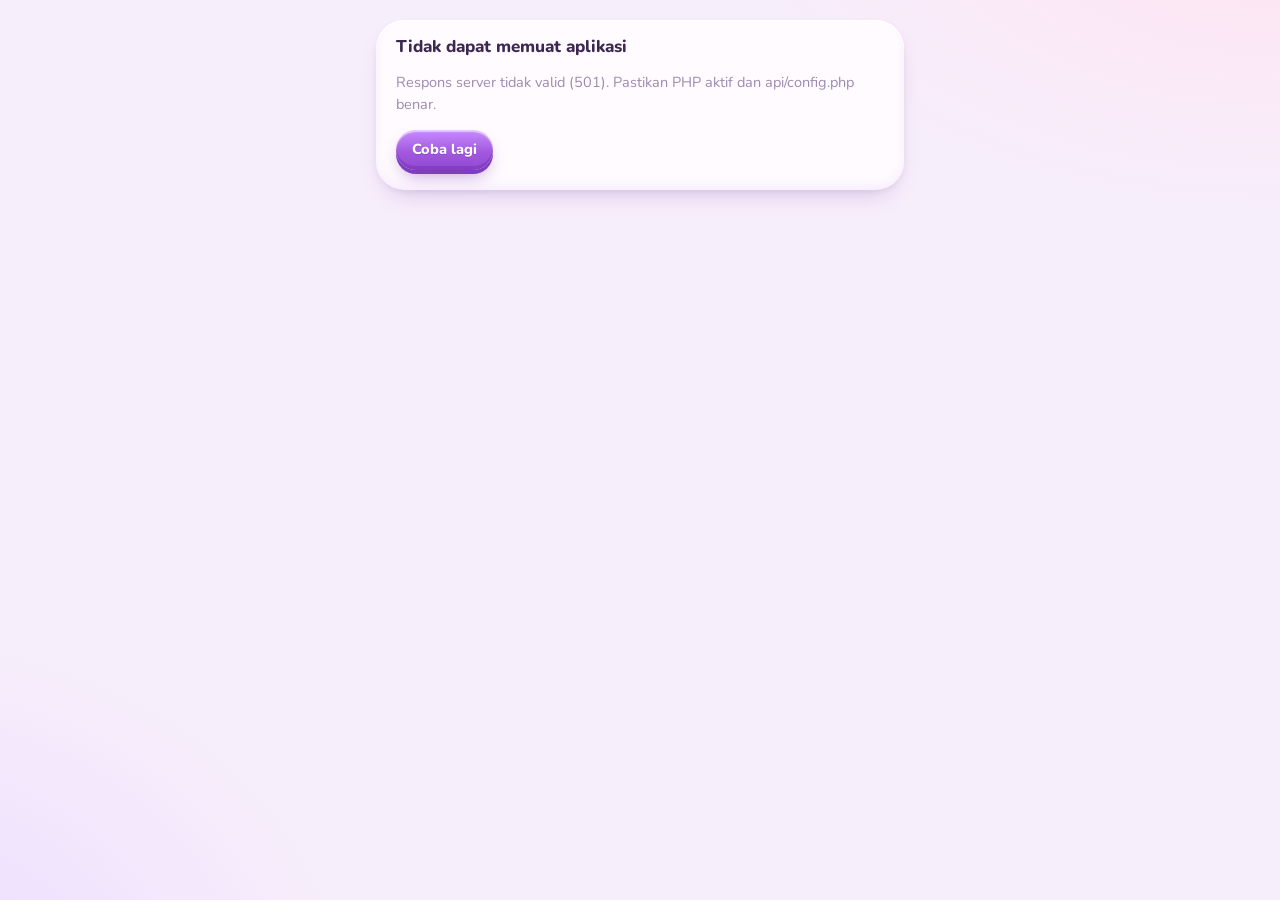
==== commit f96da1b2: "Add files via upload" ====
--- a/index.html
+++ b/index.html
@@ -4,7 +4,7 @@
 <meta charset="utf-8">
 <meta name="robots" content="noindex, nofollow">
 <meta name="viewport" content="width=device-width, initial-scale=1, viewport-fit=cover, interactive-widget=resizes-content">
-<meta name="theme-color" content="#035AA6">
+<meta name="theme-color" content="#A259DE">
 <title>Sofeeya Store — Kasir</title>
 <meta name="description" content="Sistem kasir, stok, member, dan laporan Sofeeya Store.">
 <link rel="manifest" href="manifest.json">
@@ -16,18 +16,19 @@
 <meta name="apple-mobile-web-app-title" content="Sofeeya POS">
 <link rel="preconnect" href="https://fonts.googleapis.com">
 <link rel="preconnect" href="https://fonts.gstatic.com" crossorigin>
-<link href="https://fonts.googleapis.com/css2?family=Plus+Jakarta+Sans:wght@400;500;600;700;800&display=swap" rel="stylesheet">
-<link rel="stylesheet" href="assets/css/app.css?v=34">
+<link href="https://fonts.googleapis.com/css2?family=Nunito:wght@500;600;700;800;900&family=Plus+Jakarta+Sans:wght@400;500;600;700;800&display=swap" rel="stylesheet">
+<link rel="stylesheet" href="assets/css/app.css?v=37">
+<link rel="stylesheet" href="assets/css/clay.css?v=37">
 </head>
 <body>
 <div id="app"><div class="empty" style="padding-top:30vh">Memuat…</div></div>
 <noscript>Aplikasi ini membutuhkan JavaScript.</noscript>
-<script src="assets/js/core.js?v=34"></script>
-<script src="assets/js/promo.js?v=34"></script>
-<script src="assets/js/qrlib.js?v=34"></script>
-<script src="assets/js/qris.js?v=34"></script>
-<script src="assets/js/app.js?v=34"></script>
-<script src="assets/js/views.js?v=34"></script>
+<script src="assets/js/core.js?v=37"></script>
+<script src="assets/js/promo.js?v=37"></script>
+<script src="assets/js/qrlib.js?v=37"></script>
+<script src="assets/js/qris.js?v=37"></script>
+<script src="assets/js/app.js?v=37"></script>
+<script src="assets/js/views.js?v=37"></script>
 <script>App.start();</script>
 </body>
 </html>
--- a/assets/css/clay.css
+++ b/assets/css/clay.css
@@ -0,0 +1,387 @@
+/* =====================================================================
+   Sofeeya Store — tema "Clay 3D" pink-ungu (v35)
+   Lapisan di atas app.css: warna pastel, sudut bulat besar, kartu & tombol
+   timbul seperti tanah liat (gaya kartun 3D).
+   ===================================================================== */
+:root{
+  --brand:#A259DE; --brand-2:#B56CEB; --brand-soft:#F1E6FF; --brand-deep:#7E3DBF;
+  --pink:#F2609E; --pink-2:#FF8DBC; --pink-soft:#FFE3EF; --pink-deep:#C93C7A;
+  --gold:#FFC94D; --gold-ink:#5A3A00;
+  --ink:#3B2752; --ink-2:#6A5682; --ink-3:#9C8BB0;
+  --paper:#F7EEFB; --card:#FFFBFE; --line:#EADCF5; --line-2:#F4EBFA;
+  --money:#2FA678; --money-soft:#DFF6EC; --danger:#E0466B; --danger-soft:#FFE4EB; --warn:#C47A0A; --warn-soft:#FFF2D6;
+  --r-sm:14px; --r:20px; --r-lg:28px;
+  --font:"Nunito","Plus Jakarta Sans",system-ui,-apple-system,"Segoe UI",Roboto,sans-serif;
+  /* bayangan tanah liat: sorot putih di atas, bayangan lembut di bawah */
+  --clay:inset 0 2px 1px rgba(255,255,255,.95),inset 0 -5px 10px rgba(162,89,222,.07),0 12px 26px -12px rgba(110,50,160,.30),0 2px 5px rgba(110,50,160,.06);
+  --clay-sm:inset 0 2px 1px rgba(255,255,255,.95),inset 0 -3px 6px rgba(162,89,222,.07),0 6px 14px -8px rgba(110,50,160,.30);
+  --shadow:var(--clay);
+  /* pastel kartu statistik */
+  --p1:#EFE3FF; --p1i:#A66BEA; --p2:#FFE2EC; --p2i:#F2638F; --p3:#FFF1CF; --p3i:#F4AE2C;
+  --p4:#E2ECFF; --p4i:#5E8FEE; --p5:#DDF5E9; --p5i:#3DBA83; --p6:#FFE7D8; --p6i:#F08A4B;
+}
+body{font-size:14.5px;background:radial-gradient(900px 500px at 100% -10%,#FFE3F1 0,transparent 60%),radial-gradient(800px 600px at -10% 110%,#EADBFF 0,transparent 60%),var(--paper);background-attachment:fixed}
+h1{font-weight:900;font-size:26px;letter-spacing:-.01em} h2{font-weight:800} h3{font-weight:800}
+b,strong{font-weight:800}
+a{color:var(--brand-deep)}
+:focus-visible{outline:3px solid #D7B4FF;outline-offset:2px}
+
+/* ---------- tombol 3D ---------- */
+.btn{height:40px;padding:0 16px;border-radius:999px;border:0;background:linear-gradient(180deg,#fff 0%,#F8F0FF 100%);color:var(--ink);font-weight:800;
+  box-shadow:inset 0 2px 1px #fff,inset 0 -3px 0 rgba(162,89,222,.12),0 3px 0 #E2CFF3,0 8px 14px -8px rgba(110,50,160,.35);
+  transition:transform .08s,box-shadow .08s,filter .12s}
+.btn:hover{background:linear-gradient(180deg,#fff 0%,#F3E6FF 100%);filter:none}
+.btn:active{transform:translateY(3px);box-shadow:inset 0 2px 1px #fff,inset 0 -2px 0 rgba(162,89,222,.12),0 0 0 #E2CFF3,0 3px 8px -6px rgba(110,50,160,.35)}
+.btn.primary{color:#fff;background:linear-gradient(180deg,#C98BFF 0%,#A259DE 55%,#9149D3 100%);
+  box-shadow:inset 0 2px 1px rgba(255,255,255,.55),inset 0 -4px 0 rgba(70,10,130,.20),0 4px 0 var(--brand-deep),0 10px 18px -6px rgba(126,61,191,.55);text-shadow:0 1px 0 rgba(70,10,130,.25)}
+.btn.primary:hover{background:linear-gradient(180deg,#D29BFF 0%,#AC65E6 55%,#9A52DB 100%)}
+.btn.primary:active{box-shadow:inset 0 2px 1px rgba(255,255,255,.55),inset 0 -2px 0 rgba(70,10,130,.2),0 1px 0 var(--brand-deep),0 3px 8px -4px rgba(126,61,191,.5)}
+.btn.gold{color:#fff;background:linear-gradient(180deg,#FFA8CB 0%,#F2609E 60%,#E54E8E 100%);
+  box-shadow:inset 0 2px 1px rgba(255,255,255,.6),inset 0 -4px 0 rgba(140,20,70,.18),0 4px 0 var(--pink-deep),0 10px 18px -6px rgba(201,60,122,.55);text-shadow:0 1px 0 rgba(140,20,70,.25)}
+.btn.gold:hover{filter:brightness(1.04)}
+.btn.gold:active{box-shadow:inset 0 2px 1px rgba(255,255,255,.6),inset 0 -2px 0 rgba(140,20,70,.18),0 1px 0 var(--pink-deep),0 3px 8px -4px rgba(201,60,122,.5)}
+.btn.ghost{background:transparent;box-shadow:none} .btn.ghost:hover{background:rgba(162,89,222,.10)} .btn.ghost:active{box-shadow:none}
+.btn.danger{color:var(--danger);background:linear-gradient(180deg,#fff 0%,#FFF0F4 100%);box-shadow:inset 0 2px 1px #fff,inset 0 -3px 0 rgba(224,70,107,.12),0 3px 0 #F6C9D5,0 8px 14px -8px rgba(224,70,107,.35)}
+.btn.danger:hover{background:linear-gradient(180deg,#fff 0%,#FFE4EB 100%)}
+.btn.sm{height:32px;padding:0 12px} .btn.icon{width:40px} .btn.sm.icon{width:32px}
+.btn:disabled{opacity:.5;transform:none}
+
+/* ---------- isian ---------- */
+label.f{font-weight:800;color:var(--ink-2)}
+.input,select.input,textarea.input{height:42px;border:2px solid transparent;border-radius:16px;background:#FBF6FF;box-shadow:inset 0 3px 6px rgba(110,50,160,.09),inset 0 -1px 0 #fff;padding:0 14px}
+textarea.input{padding:10px 14px;border-radius:18px}
+.input:focus{border-color:#D3B0F7;background:#fff;box-shadow:inset 0 2px 4px rgba(110,50,160,.06),0 0 0 4px rgba(194,140,245,.25)}
+.search .input{padding-left:40px;border-radius:999px} .search svg{left:14px;color:var(--brand)}
+.check input{accent-color:var(--brand)}
+
+/* ---------- chip, segmen, tab ---------- */
+.chip{height:24px;padding:0 10px;font-weight:800;box-shadow:inset 0 1px 0 rgba(255,255,255,.8)}
+.chip.blue{background:var(--brand-soft);color:var(--brand-deep)}
+.chip.gold{background:linear-gradient(180deg,#FFE08A,#FFC94D);color:var(--gold-ink)}
+.seg,.hub-tabs{background:#F1E4FB;border-radius:999px;padding:5px;box-shadow:inset 0 3px 6px rgba(110,50,160,.10)}
+.seg button{border-radius:999px;font-weight:800;color:var(--ink-2);height:34px;padding:0 16px}
+.seg button.on{background:linear-gradient(180deg,#fff,#FAF3FF);color:var(--brand-deep);box-shadow:inset 0 1px 0 #fff,0 3px 0 #E2CFF3,0 6px 12px -6px rgba(110,50,160,.4)}
+
+/* ---------- sidebar ungu ---------- */
+:root{--railw:78px;--railopen:262px}
+.rail{background:linear-gradient(180deg,#B57AF0 0%,#9E5BE0 55%,#8C4CD3 100%);border:0;margin:10px 0 10px 10px;top:0;bottom:0;border-radius:30px;
+  box-shadow:inset 0 3px 2px rgba(255,255,255,.35),inset 0 -6px 14px rgba(60,10,110,.22),0 16px 30px -12px rgba(110,50,160,.55);height:calc(100dvh - 20px)}
+.rail.open{box-shadow:inset 0 3px 2px rgba(255,255,255,.35),inset 0 -6px 14px rgba(60,10,110,.22),12px 0 40px rgba(110,50,160,.35)}
+.brandmark{color:#fff;padding:16px 16px 10px}
+.brandmark .logo{width:42px;height:42px;border-radius:16px;background:linear-gradient(180deg,#fff,#F6E9FF);color:var(--brand-deep);font-weight:900;font-size:19px;box-shadow:inset 0 -3px 0 rgba(162,89,222,.18),0 4px 0 rgba(70,20,120,.35)}
+.brandmark .logo:after{background:var(--pink-2);border-color:#fff}
+.brandmark b{font-weight:900;font-size:16px} .brandmark span{color:rgba(255,255,255,.8)}
+.mascot{display:none}
+.rail .mascot{display:block;width:96px;height:96px;margin:4px auto 6px;border-radius:50%;object-fit:cover;background:#FFE9F3;border:5px solid rgba(255,255,255,.95);box-shadow:0 8px 18px -6px rgba(60,10,110,.5)}
+.rail:not(.open) .mascot{width:48px;height:48px;border-width:3px}
+.rail .mascot~.brandmark .logo{display:none}
+.rail .hello{display:none;text-align:center;color:#fff;font-weight:900;font-size:16px;margin:-2px 0 6px;white-space:nowrap}
+.rail.open .mascot+.hello,body.compact .rail .mascot+.hello{display:block}
+.nav{padding:8px 12px 12px}
+.nav a{height:46px;border-radius:18px;color:rgba(255,255,255,.92);font-weight:800;margin-bottom:4px;transition:background .12s,transform .08s}
+.nav a svg{width:22px;height:22px;filter:drop-shadow(0 2px 0 rgba(60,10,110,.25))}
+.nav a:hover{background:rgba(255,255,255,.16);color:#fff}
+.nav a.on{background:linear-gradient(180deg,#fff,#F8EEFF);color:var(--brand-deep);box-shadow:inset 0 -3px 0 rgba(162,89,222,.15),0 4px 0 rgba(70,20,120,.30),0 8px 16px -8px rgba(40,0,80,.5)}
+.nav a.on svg{filter:none}
+.nav a:active{transform:translateY(2px)}
+.nav .sep{background:rgba(255,255,255,.25)}
+.nav .badge{background:var(--pink);box-shadow:0 0 0 2px rgba(255,255,255,.7)}
+.me{border-top:1px solid rgba(255,255,255,.22);color:#fff}
+.me .muted,.me .tiny{color:rgba(255,255,255,.75)!important}
+.me .btn.ghost{color:#fff}
+.avatar{background:linear-gradient(180deg,#FFC2DC,#FF8DBC);color:#fff;box-shadow:inset 0 2px 1px rgba(255,255,255,.6),0 3px 0 rgba(70,20,120,.3)}
+.install-btn{color:#fff}
+.main{margin-left:calc(var(--railw) + 10px)}
+.page{padding:24px 28px 44px}
+body.compact .rail{margin:0;border-radius:0 30px 30px 0;height:100dvh}
+body.compact .main{margin-left:0}
+body.compact .topbar{background:linear-gradient(180deg,#B57AF0,#9B58DE);border-radius:0 0 24px 24px;box-shadow:inset 0 -4px 10px rgba(60,10,110,.18),0 8px 18px -10px rgba(110,50,160,.6);height:58px;position:relative;z-index:5}
+body.compact .topbar b{font-weight:900;font-size:16px}
+body.compact .page{padding:18px 14px 104px}
+body.compact .tabbar{left:12px;right:12px;bottom:calc(10px + env(safe-area-inset-bottom));height:66px;padding:0 6px;border:0;border-radius:26px;background:linear-gradient(180deg,#fff,#FBF4FF);
+  box-shadow:inset 0 2px 1px #fff,inset 0 -4px 8px rgba(162,89,222,.08),0 14px 30px -10px rgba(110,50,160,.45)}
+body.compact .tabbar a{font-weight:800;color:var(--ink-3);border-radius:20px;margin:7px 3px}
+body.compact .tabbar a.on{color:#fff;background:linear-gradient(180deg,#C98BFF,#A259DE);box-shadow:inset 0 2px 1px rgba(255,255,255,.5),0 3px 0 var(--brand-deep)}
+.scrim{background:rgba(60,30,90,.35)}
+
+/* ---------- panel & tabel ---------- */
+.page-head h1{font-size:28px}
+.panel{background:var(--card);border:0;border-radius:var(--r-lg);box-shadow:var(--clay)}
+.panel-h{border-bottom:0;padding:16px 20px 6px}
+.panel-b{padding:16px 20px 20px}
+.tbl-wrap{border:0;border-radius:24px;background:var(--card);box-shadow:var(--clay)}
+.panel .tbl-wrap{box-shadow:none;border-radius:0 0 var(--r-lg) var(--r-lg)}
+.tbl th{background:#FAF3FF;color:var(--ink-3);font-weight:800;border-bottom:0}
+.tbl td{border-bottom:1px solid #F3E9FA}
+.tbl tbody tr:hover td{background:#FDF7FF}
+.tbl tfoot td{background:#FAF3FF;border-top:0}
+.empty svg{color:var(--brand);opacity:.5}
+
+/* ---------- kartu statistik pastel dengan ikon timbul ---------- */
+.stats{gap:14px}
+.stat{position:relative;border:0;border-radius:24px;padding:16px 18px 16px;background:var(--sb,var(--p1));box-shadow:inset 0 2px 1px rgba(255,255,255,.9),inset 0 -5px 10px rgba(0,0,0,.03),0 12px 22px -14px var(--si,var(--p1i)),0 2px 4px rgba(110,50,160,.05)}
+.stats .stat:nth-child(6n+1){--sb:var(--p1);--si:var(--p1i)} .stats .stat:nth-child(6n+2){--sb:var(--p2);--si:var(--p2i)}
+.stats .stat:nth-child(6n+3){--sb:var(--p3);--si:var(--p3i)} .stats .stat:nth-child(6n+4){--sb:var(--p4);--si:var(--p4i)}
+.stats .stat:nth-child(6n+5){--sb:var(--p5);--si:var(--p5i)} .stats .stat:nth-child(6n+6){--sb:var(--p6);--si:var(--p6i)}
+.stat .st-ic{display:grid;place-items:center;width:40px;height:40px;border-radius:14px;margin-bottom:10px;color:#fff;background:linear-gradient(180deg,color-mix(in srgb,var(--si,var(--p1i)) 70%,#fff),var(--si,var(--p1i)));
+  box-shadow:inset 0 2px 1px rgba(255,255,255,.55),inset 0 -3px 0 rgba(0,0,0,.12),0 4px 0 color-mix(in srgb,var(--si,var(--p1i)) 75%,#000),0 8px 12px -6px var(--si,var(--p1i))}
+.stat .st-ic svg{width:21px;height:21px;filter:drop-shadow(0 1px 0 rgba(0,0,0,.15))}
+.stat .k{color:var(--ink-2);font-weight:800;font-size:13px}
+.stat .v{font-size:24px;font-weight:900;color:var(--ink)}
+.stat .d{font-weight:700;color:var(--ink-2)}
+.stat.hero{--si:#B04FD6;background:linear-gradient(160deg,#C68BFF 0%,#A259DE 50%,#E866A6 120%);color:#fff;box-shadow:inset 0 3px 2px rgba(255,255,255,.4),inset 0 -6px 12px rgba(70,10,130,.2),0 14px 26px -12px rgba(126,61,191,.7)}
+.stat.hero .k,.stat.hero .d{color:rgba(255,255,255,.88)} .stat.hero .v{color:#fff}
+.stat.hero .st-ic{background:rgba(255,255,255,.95);color:var(--brand);box-shadow:inset 0 -3px 0 rgba(162,89,222,.2),0 4px 0 rgba(70,10,130,.35)}
+
+/* ---------- grafik pastel ---------- */
+.bars{gap:8px}
+.bars .b i{max-width:30px;border-radius:999px;background:linear-gradient(180deg,color-mix(in srgb,var(--bc,#B98AF0) 65%,#fff),var(--bc,#B98AF0));box-shadow:inset 0 2px 1px rgba(255,255,255,.6),inset 0 -3px 0 rgba(0,0,0,.08)}
+.bars .b:nth-child(5n+1) i{--bc:#B98AF0} .bars .b:nth-child(5n+2) i{--bc:#F587AE} .bars .b:nth-child(5n+3) i{--bc:#F9B455}
+.bars .b:nth-child(5n+4) i{--bc:#79C99B} .bars .b:nth-child(5n+5) i{--bc:#7FA7F2}
+.bars .b i.today{--bc:#E85C9A;box-shadow:inset 0 2px 1px rgba(255,255,255,.6),0 0 0 3px #FFD3E6}
+.bars .b span{font-weight:700}
+.hbar .t{font-weight:800}
+.hbar .track{height:12px;border-radius:999px;background:#F2E8FA;box-shadow:inset 0 2px 3px rgba(110,50,160,.12)}
+.hbar .track i{border-radius:999px;background:linear-gradient(90deg,#C98BFF,#F2609E);box-shadow:inset 0 2px 1px rgba(255,255,255,.45)}
+
+/* ---------- modal & toast ---------- */
+.modal-bg{background:rgba(60,30,90,.38);backdrop-filter:blur(3px)}
+.modal{background:var(--card);border-radius:30px;box-shadow:inset 0 2px 1px #fff,0 30px 70px -20px rgba(70,20,120,.55)}
+.modal-h{padding:20px 22px 10px} .modal-h h2{font-weight:900;font-size:19px}
+.modal-b{padding:6px 22px 18px}
+.modal-f{border-top:0;padding:12px 22px 20px}
+@media(max-width:600px){.modal{border-radius:30px 30px 0 0}}
+.toast{border-radius:20px;background:linear-gradient(180deg,#5B3F78,#3B2752);box-shadow:inset 0 2px 1px rgba(255,255,255,.2),0 12px 26px -8px rgba(60,20,100,.5)}
+.toast.ok{background:linear-gradient(180deg,#5CCB9C,#2FA678)} .toast.err{background:linear-gradient(180deg,#F57898,#E0466B)}
+.laymenu,.pick{border:0;border-radius:22px;box-shadow:var(--clay);background:var(--card)}
+.laymenu button{border-radius:14px;font-weight:800}
+
+/* ---------- halaman masuk ---------- */
+.login{background:transparent}
+.login-art{background:linear-gradient(160deg,#C68BFF 0%,#A259DE 50%,#E866A6 110%);margin:14px;border-radius:36px;box-shadow:inset 0 4px 3px rgba(255,255,255,.35),inset 0 -10px 20px rgba(70,10,130,.25),0 20px 40px -16px rgba(126,61,191,.6)}
+.login-art:before{border:0;background:radial-gradient(circle at 35% 30%,#FFE9A8,#FFC94D 60%,#F4A721);width:220px;height:220px;right:-50px;top:-50px;box-shadow:inset -10px -14px 20px rgba(180,90,0,.25),inset 8px 8px 14px rgba(255,255,255,.6)}
+.login-art:after{content:"";position:absolute;right:-50px;bottom:-70px;width:200px;height:200px;border-radius:50%;background:radial-gradient(circle at 35% 30%,#FFD1E6,#FF8DBC 65%);box-shadow:inset -10px -14px 20px rgba(160,30,90,.2),inset 8px 8px 14px rgba(255,255,255,.6);opacity:.9}
+.login-art h1{font-weight:900;text-shadow:0 3px 0 rgba(70,10,130,.25)}
+.login-art .mascot{display:block;position:absolute;z-index:1;right:4%;bottom:0;height:min(82%,620px);width:auto;max-width:52%;object-fit:contain;object-position:bottom;filter:drop-shadow(0 18px 24px rgba(70,10,130,.4))}
+.login-art .mascot~div h1,.login-art .mascot~div p{max-width:46%}
+.login-art>*{position:relative;z-index:2}.login-art>.mascot{position:absolute;z-index:1}
+.login-form form{background:var(--card);padding:28px;border-radius:32px;box-shadow:var(--clay)}
+.login-links a{border:0;border-radius:20px;background:#FBF6FF;box-shadow:var(--clay-sm);transition:transform .08s}
+.login-links a:hover{transform:translateY(-2px)} .login-links a svg{color:var(--pink)}
+@media(max-width:860px){.login-art{margin:10px;border-radius:30px}.login-art{min-height:250px}.login-art .mascot{height:96%;max-width:44%;right:2%}.login-art .mascot~div h1{max-width:62%;font-size:24px}.login-art .mascot~div p{max-width:58%;font-size:13px}.login-form form{padding:22px}}
+
+/* ---------- kasir ---------- */
+.pos-tools,.cats,.promostrip{background:transparent}
+.scanbox{height:48px;border:0;border-radius:999px;background:#fff;box-shadow:inset 0 2px 1px #fff,0 0 0 3px #E4CCFA,0 10px 20px -10px rgba(126,61,191,.5)}
+.scanbox svg{color:var(--pink)}
+.cats button{height:36px;border:0;border-radius:999px;font-weight:800;background:linear-gradient(180deg,#fff,#F8F0FF);box-shadow:inset 0 2px 1px #fff,0 3px 0 #E2CFF3,0 6px 10px -6px rgba(110,50,160,.3)}
+.cats button.on{color:#fff;background:linear-gradient(180deg,#C98BFF,#A259DE);box-shadow:inset 0 2px 1px rgba(255,255,255,.5),0 3px 0 var(--brand-deep),0 6px 10px -4px rgba(126,61,191,.5)}
+.cats button:active{transform:translateY(2px)}
+.pcard{border:0;border-radius:20px;background:linear-gradient(160deg,#FFF6D8,#FFE9F2);box-shadow:var(--clay-sm);border-left:0}
+.pcard:hover{border:0;transform:translateY(-1px)}
+.pcard .pc-val{color:var(--pink-deep)} .pcard .pc-code{border-color:var(--pink);color:var(--pink-deep);border-radius:8px}
+.pcard.on{background:linear-gradient(160deg,#E2F8EC,#D3F2E3)}
+.products{gap:12px;padding:6px 16px 18px}
+.prod{border:0;border-radius:22px;background:var(--card);box-shadow:var(--clay-sm);padding:13px 14px 12px;transition:transform .1s,box-shadow .1s}
+.prod:hover{border:0;transform:translateY(-2px);box-shadow:inset 0 2px 1px #fff,0 14px 24px -12px rgba(110,50,160,.45)}
+.prod:active{transform:translateY(2px) scale(.98)}
+.prod:nth-child(5n+1){background:linear-gradient(170deg,#fff 40%,#F3EAFF)} .prod:nth-child(5n+2){background:linear-gradient(170deg,#fff 40%,#FFEAF2)}
+.prod:nth-child(5n+3){background:linear-gradient(170deg,#fff 40%,#FFF4DB)} .prod:nth-child(5n+4){background:linear-gradient(170deg,#fff 40%,#E8F0FF)}
+.prod:nth-child(5n+5){background:linear-gradient(170deg,#fff 40%,#E5F7EE)}
+.prod .nm{font-weight:800} .prod .pr{font-weight:900;color:var(--brand-deep);font-size:15px}
+.prod .bdg{background:linear-gradient(180deg,#FF9CC4,#F2609E);box-shadow:0 0 0 2px #fff,0 3px 0 var(--pink-deep)}
+.prod .qtyin{background:linear-gradient(180deg,#C98BFF,#A259DE);box-shadow:0 2px 0 var(--brand-deep)}
+.marquee{background:#FFF6FB;border-top:0;box-shadow:0 -6px 14px -10px rgba(110,50,160,.3)}
+.marquee .tag{background:linear-gradient(180deg,#FF9CC4,#F2609E);color:#fff;border-radius:999px;padding:2px 10px}
+.cartcol{background:linear-gradient(180deg,#EFE1FB,#F8E3F0);border-left:0}
+.receipt{background:var(--card);border-radius:26px 26px 0 0;box-shadow:var(--clay)}
+.rc-h,.rc-extras,.rc-tot{border-color:#EBDAF7}
+.line{border-bottom-color:#F0E4F8}
+.qty{border:0;border-radius:999px;background:#F6EEFD;box-shadow:inset 0 2px 4px rgba(110,50,160,.12)}
+.qty button{background:transparent;color:var(--brand-deep)}
+.qty input{background:transparent}
+.line .pp button{color:var(--brand-deep)} .line .dl{color:var(--pink-deep)}
+.rc-tot .r.big{font-weight:900;color:var(--brand-deep)}
+.zig{background:linear-gradient(-45deg,transparent 8px,var(--card) 0) 0 0/16px 12px repeat-x,linear-gradient(45deg,transparent 8px,var(--card) 0) 0 0/16px 12px repeat-x}
+.paybar .btn.gold,.cartfab .btn.gold{height:56px;font-size:17px;border-radius:999px}
+body.d-phone.o-port .cartfab{background:var(--card);border-top:0;border-radius:26px 26px 0 0;box-shadow:0 -10px 24px -12px rgba(110,50,160,.4)}
+.upsell{border-radius:16px}
+.paymethods button{border:0;border-radius:20px;background:linear-gradient(180deg,#fff,#F8F0FF);box-shadow:inset 0 2px 1px #fff,0 4px 0 #E2CFF3,0 8px 14px -8px rgba(110,50,160,.35);font-weight:800;transition:transform .08s}
+.paymethods button:active{transform:translateY(3px)}
+.paymethods button.on{color:#fff;background:linear-gradient(180deg,#C98BFF,#A259DE);box-shadow:inset 0 2px 1px rgba(255,255,255,.5),0 4px 0 var(--brand-deep)}
+.quick button{border:0;border-radius:999px;background:linear-gradient(180deg,#fff,#F8F0FF);box-shadow:inset 0 2px 1px #fff,0 3px 0 #E2CFF3;font-weight:800}
+.quick button.on{color:#fff;background:linear-gradient(180deg,#C98BFF,#A259DE);box-shadow:0 3px 0 var(--brand-deep)}
+.bigtotal{border-radius:24px;background:linear-gradient(160deg,#C68BFF,#A259DE 55%,#E866A6 130%);box-shadow:inset 0 3px 2px rgba(255,255,255,.35),inset 0 -6px 12px rgba(70,10,130,.2)}
+.bigtotal b{font-weight:900}
+.pick button:hover{background:#FAF3FF}
+.receipt-preview{border:0;border-radius:22px;box-shadow:var(--clay-sm)}
+
+/* ---------- halaman tunggal (absen, cek stok, gambar) & lainnya ---------- */
+.solo-head .logo{border-radius:16px}
+.clock{font-weight:900;color:var(--brand-deep);text-shadow:0 3px 0 #E7D2FA}
+.tk-kind button{border:0;border-radius:22px;background:linear-gradient(180deg,#fff,#F8F0FF);box-shadow:inset 0 2px 1px #fff,0 4px 0 #E2CFF3,0 10px 16px -10px rgba(110,50,160,.4)}
+.tk-kind button.on{background:linear-gradient(160deg,#F3E6FF,#FFE6F1);box-shadow:inset 0 2px 1px #fff,0 0 0 3px #D7B4FF,0 4px 0 #D7B4FF}
+.tk-save .bigbtn{border-radius:999px;height:56px;font-size:17px}
+@media (prefers-reduced-motion:reduce){.btn:active,.prod:active,.prod:hover{transform:none}}
+
+/* ---------- kasir (menimpa gaya "rak sage") ---------- */
+.pos{--k-bg:transparent;--k-panel:transparent;--k-paper:var(--card);--k-sage:#A259DE;--k-sage-2:#7E3DBF;--k-sage-soft:#F1E6FF;
+  --k-ink:#3B2752;--k-ink2:#6A5682;--k-ink3:#9C8BB0;--k-brass:#F2609E;--k-brass-ink:#fff;--k-blush:#FFE3EF;--k-blush-ink:#C93C7A;--k-line:#EADCF5;
+  --k-serif:"Nunito","Plus Jakarta Sans",system-ui,sans-serif;background:transparent}
+.pos .scanbox{border:0;box-shadow:inset 0 2px 1px #fff,0 0 0 3px #E4CCFA,0 10px 20px -10px rgba(126,61,191,.5)}
+.pos .scanbox:focus-within{box-shadow:0 0 0 4px #D3B0F7,0 10px 20px -10px rgba(126,61,191,.5)}
+.pos .pos-tools>.btn{border:0;color:var(--brand-deep);background:linear-gradient(180deg,#fff,#F8F0FF);box-shadow:inset 0 2px 1px #fff,0 4px 0 #E2CFF3,0 10px 16px -8px rgba(110,50,160,.4)}
+.pos .pos-tools>.btn:hover{color:var(--pink-deep)}
+.pos .pos-tools>.btn:active{transform:translateY(3px);box-shadow:inset 0 2px 1px #fff,0 1px 0 #E2CFF3}
+.pos .cats{gap:8px;padding-top:4px;padding-bottom:16px}
+.pos .cats button{background:linear-gradient(180deg,#fff,#F8F0FF);color:var(--ink-2);font-weight:800;box-shadow:inset 0 2px 1px #fff,0 3px 0 #E2CFF3,0 6px 10px -6px rgba(110,50,160,.3)}
+.pos .cats button:hover{background:#fff;color:var(--brand-deep)}
+.pos .cats button.on{color:#fff;background:linear-gradient(180deg,#C98BFF,#A259DE);box-shadow:inset 0 2px 1px rgba(255,255,255,.5),0 3px 0 var(--brand-deep),0 6px 10px -4px rgba(126,61,191,.5)}
+.pos .pcard{clip-path:none;border-radius:22px;padding:11px 14px 11px 16px;background:linear-gradient(160deg,#FFF1F7,#FFE0EC);box-shadow:inset 0 2px 1px #fff,0 4px 0 #F6C9DB,0 10px 16px -10px rgba(201,60,122,.45)}
+.pos .pcard:nth-child(3n+2){background:linear-gradient(160deg,#F7EEFF,#EBDDFF);box-shadow:inset 0 2px 1px #fff,0 4px 0 #DCC6F5,0 10px 16px -10px rgba(126,61,191,.45)}
+.pos .pcard:nth-child(3n){background:linear-gradient(160deg,#FFF8E1,#FFEDBF);box-shadow:inset 0 2px 1px #fff,0 4px 0 #F5DFA2,0 10px 16px -10px rgba(200,140,20,.4)}
+.pos .pcard::before{display:none}
+.pos .pcard .pc-val{font-weight:900;font-size:17px}
+.pos .pcard.on{background:linear-gradient(160deg,#E7FAF0,#D2F2E2);box-shadow:inset 0 2px 1px #fff,0 4px 0 #B9E6CF}
+.pos .products{gap:16px 14px}
+.pos .prod{background:var(--card);border-radius:26px;padding:8px 8px 12px;box-shadow:inset 0 2px 1px #fff,0 5px 0 #EADCF5,0 14px 22px -14px rgba(110,50,160,.5)}
+.pos .prod:nth-child(5n+1){background:linear-gradient(180deg,#fff 55%,#F3E9FF)} .pos .prod:nth-child(5n+2){background:linear-gradient(180deg,#fff 55%,#FFEAF2)}
+.pos .prod:nth-child(5n+3){background:linear-gradient(180deg,#fff 55%,#FFF3D8)} .pos .prod:nth-child(5n+4){background:linear-gradient(180deg,#fff 55%,#E7F0FF)}
+.pos .prod:nth-child(5n+5){background:linear-gradient(180deg,#fff 55%,#E3F6EC)}
+.pos .prod:hover{transform:translateY(-3px);box-shadow:inset 0 2px 1px #fff,0 6px 0 #E2CFF3,0 18px 26px -14px rgba(110,50,160,.55)}
+.pos .prod:active{transform:translateY(3px);box-shadow:inset 0 2px 1px #fff,0 1px 0 #E2CFF3}
+.pos .prod .thumb{border-radius:20px;background:#F5EDFC;box-shadow:inset 0 -4px 10px rgba(110,50,160,.08)}
+.pos .prod:hover .thumb,.pos .prod:focus-visible .thumb{box-shadow:inset 0 -4px 10px rgba(110,50,160,.08)}
+.pos .prod:focus-visible{outline:3px solid #D7B4FF}
+.pos .prod .thumb.ph{background:linear-gradient(160deg,hsl(var(--h) 70% 94%),hsl(var(--h) 55% 85%))}
+.pos .prod .thumb.ph b{font-weight:900;color:hsl(var(--h) 40% 45%);text-shadow:0 3px 0 rgba(255,255,255,.7)}
+.pos .prod .pinfo{padding:10px 6px 0}
+.pos .prod .nm{font-weight:800;font-size:14.5px}
+.pos .prod .pr{font-weight:900;color:var(--brand-deep)}
+.pos .prod .qtyin{background:linear-gradient(180deg,#FF9CC4,#F2609E);box-shadow:0 0 0 3px #fff,0 3px 0 var(--pink-deep)}
+.pos .prod .bdg{border-radius:999px;top:16px;background:linear-gradient(180deg,#FF9CC4,#F2609E);box-shadow:0 0 0 2px #fff,0 3px 0 var(--pink-deep)}
+.pos .cartcol{background:linear-gradient(180deg,rgba(234,215,250,.7),rgba(255,222,238,.7));border-radius:30px 0 0 30px;margin:10px 0 0 4px}
+.pos .receipt{border-radius:26px 26px 0 0;box-shadow:var(--clay)}
+.pos .rc-h{border-bottom-color:#EBDAF7}
+.pos .rc-h .row b{font-weight:900;font-size:20px}
+.pos .rc-h .btn.sm{border:0;color:var(--brand-deep);background:linear-gradient(180deg,#fff,#F8F0FF);box-shadow:inset 0 2px 1px #fff,0 3px 0 #E2CFF3,0 6px 10px -6px rgba(110,50,160,.3)}
+.pos .rc-h .btn.sm.primary{color:#fff;background:linear-gradient(180deg,#C98BFF,#A259DE);box-shadow:0 3px 0 var(--brand-deep)}
+.pos .rc-h .btn.ghost{box-shadow:none;background:transparent}
+.pos .line{border-bottom-color:#F0E4F8}
+.pos .line .t b{font-weight:800}
+.pos .qty{border:0;background:#F6EEFD;box-shadow:inset 0 2px 4px rgba(110,50,160,.12)}
+.pos .qty button{color:var(--brand-deep)} .pos .qty button:hover{background:rgba(162,89,222,.12)}
+.pos .rc-extras,.pos .rc-tot{border-top-color:#EBDAF7}
+.pos .rc-tot .r.big{font-weight:900;color:var(--brand-deep)}
+.pos .paybar .btn.gold,.pos .cartfab .btn{color:#fff;border:0;background:linear-gradient(180deg,#FFA8CB 0%,#F2609E 60%,#E54E8E 100%);
+  box-shadow:inset 0 2px 1px rgba(255,255,255,.6),inset 0 -4px 0 rgba(140,20,70,.18),0 5px 0 var(--pink-deep),0 12px 20px -6px rgba(201,60,122,.55)}
+.pos .paybar .btn.gold:hover:not(:disabled){background:linear-gradient(180deg,#FFB4D2 0%,#F46CA6 60%,#E85896 100%);box-shadow:inset 0 2px 1px rgba(255,255,255,.6),0 5px 0 var(--pink-deep),0 12px 20px -6px rgba(201,60,122,.55)}
+.pos .paybar .btn.gold:disabled{background:linear-gradient(180deg,#F6EEFB,#EBDDF5);color:#A893BC;box-shadow:inset 0 2px 1px #fff,0 4px 0 #DCC9EC;text-shadow:none}
+.vsheet .vs-img .thumb{border-radius:24px}
+.vsheet .vs-price{font-family:var(--font);font-weight:900;color:var(--brand-deep)}
+.vsheet .vchips button{border-radius:999px}
+.vsheet .vchips button.on{border-color:#A259DE;background:#F1E6FF;color:#5B2D8E;box-shadow:0 0 0 1px #A259DE inset,0 3px 0 #D7B4FF}
+body.d-phone .pos .cartcol{border-radius:0;margin:0}
+body.o-port:not(.d-phone) .pos .cartcol{border-radius:30px 30px 0 0;margin:6px 0 0}
+
+/* ---------- komponen lain jadi tanah liat ---------- */
+.lap-nav,.promo-card,.qris-box,.ntf-devs,.ntf-more,.wc,.check-item,.rj-item{border:0;border-radius:22px;background:var(--card);box-shadow:var(--clay-sm)}
+.lap-nav{padding:8px;gap:4px}
+.lap-nav button{border-radius:16px;font-weight:800}
+.lap-nav button.on{background:linear-gradient(180deg,#C98BFF,#A259DE);color:#fff;box-shadow:inset 0 2px 1px rgba(255,255,255,.5),0 3px 0 var(--brand-deep)}
+.promo-card{border-left:0;background:linear-gradient(160deg,#FFFBFE 50%,#FFF3D6)}
+.promo-card.live{background:linear-gradient(160deg,#FFFBFE 50%,#E2F7EC)} .promo-card.off{background:var(--card)}
+.check-item.ok{background:linear-gradient(160deg,#fff,#E2F7EC)} .check-item.diff{background:linear-gradient(160deg,#fff,#FFF2D6)}
+.rj-item:hover,.rj-item:focus-visible,.gb-row:hover,.gb-row:focus-visible{box-shadow:0 0 0 3px #D7B4FF,var(--clay-sm)}
+.keypad button{border:0;border-radius:20px;font-weight:900;background:linear-gradient(180deg,#fff,#F8F0FF);box-shadow:inset 0 2px 1px #fff,0 4px 0 #E2CFF3,0 8px 14px -8px rgba(110,50,160,.35)}
+.keypad button:active{transform:translateY(3px);box-shadow:inset 0 2px 1px #fff,0 1px 0 #E2CFF3;background:#F3E6FF}
+.chipin{border:2px solid transparent;border-radius:18px;background:#FBF6FF;box-shadow:inset 0 3px 6px rgba(110,50,160,.09)}
+.chipin span{background:linear-gradient(180deg,#F3E6FF,#E8D5FB);color:var(--brand-deep);font-weight:800}
+.wc-pic{border-radius:18px}
+body.compact .rail .me>.avatar{display:grid}
+.switch span{background:#E3D6EE;box-shadow:inset 0 2px 4px rgba(110,50,160,.18)}
+.switch span:before{box-shadow:0 2px 0 rgba(110,50,160,.25),inset 0 -2px 0 rgba(162,89,222,.12)}
+.switch input:checked+span{background:linear-gradient(90deg,#C98BFF,#F2609E)}
+
+/* ---------- halaman Masuk v37: kartu ponsel, karakter mengintip ---------- */
+.login.lg{position:relative;overflow:hidden;min-height:100dvh;display:grid;grid-template-columns:minmax(0,1fr) minmax(0,1fr);align-items:center;gap:24px;padding:40px clamp(20px,6vw,90px);
+  background:linear-gradient(180deg,transparent 78%,#E6D9F7 78%),linear-gradient(115deg,#EFD9F6 0%,#DCD3FA 45%,#C9D6F8 100%)}
+.lg-intro{position:relative;z-index:2;align-self:start;padding-top:10px}
+.lg-intro .brandmark{color:var(--ink);margin-bottom:clamp(30px,9vh,90px)}
+.lg-intro .brandmark .logo{background:linear-gradient(180deg,#C98BFF,#A259DE);color:#fff;box-shadow:inset 0 2px 1px rgba(255,255,255,.5),0 4px 0 var(--brand-deep)}
+.lg-intro .brandmark .logo:after{border-color:#EFD9F6}
+.lg-intro .brandmark span{color:var(--ink-2)}
+.lg-intro h1{font-size:clamp(34px,5.2vw,68px);line-height:1.04;font-weight:900;color:#2B1B47;letter-spacing:-.02em;text-shadow:0 3px 0 rgba(255,255,255,.6)}
+.lg-intro h1 em{font-style:normal;background:linear-gradient(90deg,#A259DE,#F2609E);-webkit-background-clip:text;background-clip:text;color:transparent;text-shadow:none}
+.lg-intro hr{width:90px;height:6px;border:0;border-radius:6px;background:linear-gradient(90deg,#FFC94D,#F4A721);margin:26px 0 22px;box-shadow:0 2px 0 #D88B10}
+.lg-intro p{font-size:clamp(16px,1.6vw,21px);line-height:1.5;color:#3B2752;max-width:430px;margin:0}
+.lg-stage{position:relative;z-index:2;justify-self:center;width:min(440px,100%);padding:0 0 30px}
+.lg-phone{position:relative;background:linear-gradient(180deg,#FFFBF8,#F6F0F3);border-radius:46px;padding:28px 0 0;
+  box-shadow:inset 0 3px 2px #fff,inset 0 -8px 16px rgba(110,50,160,.06),0 30px 50px -24px rgba(80,40,140,.45),0 6px 0 #E8DCEF}
+.lg-hi{text-align:center;position:relative}
+.lg-hi h2{font-size:30px;font-weight:900;color:#2B1B47;display:inline-block;position:relative;padding:0 30px}
+.lg-hi h2:before,.lg-hi h2:after{content:"";position:absolute;top:50%;width:16px;height:22px;margin-top:-11px;background:
+  linear-gradient(#F4B63A,#F4B63A) 0 0/4px 6px no-repeat,linear-gradient(#F4B63A,#F4B63A) 6px 8px/10px 4px no-repeat,linear-gradient(#F4B63A,#F4B63A) 0 16px/4px 6px no-repeat}
+.lg-hi h2:before{left:4px;transform:scaleX(-1)} .lg-hi h2:after{right:4px}
+.lg-heart{display:block;width:28px;height:26px;margin:0 auto 6px;position:relative}
+.lg-heart:before,.lg-heart:after{content:"";position:absolute;top:0;width:16px;height:24px;border-radius:16px 16px 0 0;background:linear-gradient(180deg,#FF8FA6,#F0566F)}
+.lg-heart:before{left:14px;transform:rotate(-45deg);transform-origin:0 100%} .lg-heart:after{left:-2px;transform:rotate(45deg);transform-origin:100% 100%}
+.lg-peek{display:block;width:250px;height:300px;object-fit:cover;object-position:top;margin:6px auto 0;position:relative;z-index:1;filter:drop-shadow(0 10px 14px rgba(80,40,140,.25))}
+.lg-wave{position:absolute;right:34px;top:170px;font-weight:900;font-size:34px;color:#7C6BD6;transform:rotate(-8deg);text-shadow:0 3px 0 #fff}
+.lg-card{position:relative;z-index:2;margin:-46px -16px 0;background:linear-gradient(180deg,#FFFDFB,#F8F2F5);border-radius:38px;padding:30px 28px 22px;display:flex;flex-direction:column;gap:14px;
+  box-shadow:inset 0 3px 2px #fff,0 -2px 0 rgba(255,255,255,.9),0 26px 40px -22px rgba(80,40,140,.5),0 6px 0 #E8DCEF}
+.lg-in{display:flex;align-items:center;height:58px;border-radius:999px;background:#F3EEF2;box-shadow:inset 0 3px 6px rgba(80,40,140,.10),0 2px 0 #fff;position:relative}
+.lg-in>i{flex:none;width:62px;height:62px;margin-left:-4px;border-radius:50%;display:grid;place-items:center;color:#fff;background:radial-gradient(circle at 35% 30%,#B9AEF5,#7C6BD6 70%);box-shadow:inset 0 3px 2px rgba(255,255,255,.45),inset 0 -4px 6px rgba(40,20,110,.25),0 6px 10px -4px rgba(80,60,180,.6)}
+.lg-in>i svg{width:26px;height:26px;fill:rgba(255,255,255,.9)}
+.lg-in input{flex:1;min-width:0;height:100%;border:0;outline:0;background:transparent;padding:0 14px;font-size:17px;font-weight:700;color:var(--ink)}
+.lg-in input::placeholder{color:#8E819C;font-weight:600}
+.lg-in:focus-within{box-shadow:inset 0 3px 6px rgba(80,40,140,.08),0 0 0 3px #C9BEF7}
+.lg-in [data-eye]{border:0;background:none;width:46px;height:46px;margin-right:6px;border-radius:50%;color:#6B6178;cursor:pointer;display:grid;place-items:center}
+.lg-in [data-eye] svg{width:22px;height:22px}
+.lg-forgot{margin:-4px 6px 0;text-align:right;font-size:12.5px;font-weight:700;color:var(--ink-2)}
+.btn.lg-go{height:58px;font-size:20px;font-weight:900;background:linear-gradient(180deg,#8E83E3 0%,#6A5BCB 60%,#5E4FBF 100%);box-shadow:inset 0 2px 1px rgba(255,255,255,.45),inset 0 -4px 0 rgba(30,10,100,.2),0 5px 0 #4A3CA6,0 14px 22px -8px rgba(80,60,180,.6)}
+.btn.lg-go:hover{background:linear-gradient(180deg,#9A90EA 0%,#7465D3 60%,#6657C6 100%)}
+.lg-or{display:flex;align-items:center;gap:12px;color:#5A4E6A;font-weight:700;font-size:14px}
+.lg-or:before,.lg-or:after{content:"";flex:1;height:1.5px;background:#DDD3E6}
+.lg-quick{display:grid;grid-template-columns:repeat(4,1fr);gap:8px}
+.lg-quick a{display:flex;flex-direction:column;align-items:center;gap:6px;text-decoration:none;color:var(--ink);font-weight:800;font-size:12px;text-align:center}
+.lg-quick a i{width:58px;height:58px;border-radius:50%;display:grid;place-items:center;background:linear-gradient(180deg,#fff,#F4EEF4);box-shadow:inset 0 2px 1px #fff,0 4px 0 #E3D8EA,0 10px 16px -8px rgba(80,40,140,.4);transition:transform .08s}
+.lg-quick a:nth-child(1) i{color:#F2609E} .lg-quick a:nth-child(2) i{color:#7C6BD6} .lg-quick a:nth-child(3) i{color:#F4A721} .lg-quick a:nth-child(4) i{color:#3DBA83}
+.lg-quick a i svg{width:24px;height:24px}
+.lg-quick a:active i{transform:translateY(3px);box-shadow:inset 0 2px 1px #fff,0 1px 0 #E3D8EA}
+.lg-foot{margin:2px 0 0;text-align:center;font-size:11.5px;color:var(--ink-3)}
+/* hiasan */
+.lg-cloud{position:absolute;z-index:1;width:150px;height:56px;border-radius:40px;background:linear-gradient(180deg,#fff,#EEE9F6);box-shadow:inset 0 -6px 10px rgba(110,90,170,.12),0 14px 20px -12px rgba(80,40,140,.35)}
+.lg-cloud:before,.lg-cloud:after{content:"";position:absolute;border-radius:50%;background:inherit}
+.lg-cloud:before{width:70px;height:70px;left:22px;top:-34px} .lg-cloud:after{width:52px;height:52px;left:76px;top:-22px}
+.lg-cloud.c1{right:5%;top:7%} .lg-cloud.c2{left:47%;top:34%;transform:scale(.8)}
+.lg-star{position:absolute;z-index:1;width:42px;height:42px;filter:drop-shadow(0 4px 0 #D99412) drop-shadow(0 8px 8px rgba(160,100,0,.3))}
+.lg-star svg{width:100%;height:100%;fill:#FFCE45}
+.lg-star.s1{right:22%;top:5%;width:34px;height:34px;transform:rotate(12deg)} .lg-star.s2{right:3%;top:22%;transform:rotate(-10deg)}
+.lg-star.s3{left:44%;top:52%;transform:rotate(18deg)} .lg-star.s4{right:4%;top:55%;width:30px;height:30px}
+.lg-hill{position:absolute;z-index:1;right:-60px;top:46%;width:240px;height:340px;border-radius:120px 120px 0 0;background:linear-gradient(180deg,#B9AEF0,#A99DEA);opacity:.75}
+.lg-plant,.lg-flower{position:absolute;z-index:3;bottom:0;pointer-events:none;filter:drop-shadow(0 14px 12px rgba(80,40,140,.25))}
+.lg-plant{left:-118px;width:130px} .lg-flower{right:-96px;width:110px}
+.lg-plant svg,.lg-flower svg{width:100%;height:auto;display:block}
+@media(max-width:980px){.lg-plant{left:-70px;width:100px}.lg-flower{right:-60px;width:84px}}
+@media(max-width:860px){
+  .login.lg{grid-template-columns:1fr;padding:22px 16px 30px;gap:6px;align-items:start;background:linear-gradient(115deg,#EFD9F6 0%,#DCD3FA 50%,#C9D6F8 100%)}
+  .lg-intro .brandmark{margin-bottom:18px}
+  .lg-intro h1{font-size:32px} .lg-intro hr{margin:14px 0 10px;width:70px;height:5px} .lg-intro p{font-size:15px}
+  .lg-stage{padding-bottom:10px}
+  .lg-phone{border-radius:38px;padding-top:18px}
+  .lg-hi h2{font-size:24px}
+  .lg-peek{width:200px;height:240px}
+  .lg-wave{top:130px;right:28px;font-size:28px}
+  .lg-card{margin:-40px -6px 0;padding:24px 18px 18px;border-radius:32px}
+  .lg-plant,.lg-flower,.lg-hill,.lg-cloud.c2,.lg-star.s3{display:none}
+  .lg-cloud.c1{top:2%;right:-30px;transform:scale(.7)} .lg-star.s1{top:3%;right:30%} .lg-star.s2{top:13%;right:6%}
+}
+@media(max-width:380px){.lg-in>i{width:54px;height:54px}.lg-quick a i{width:50px;height:50px}.lg-quick a{font-size:11px}}
+.lg-in>i svg{fill:none;stroke:#fff;stroke-width:2.4}
+.lg-hill{z-index:0}
+.lg-peek{height:330px}
+.lg-card:before,.lg-card:after{content:"";position:absolute;top:-14px;width:44px;height:26px;border-radius:14px 14px 10px 10px;background:linear-gradient(180deg,#FCD9C6,#F2BBA3);
+  box-shadow:inset 0 2px 1px rgba(255,255,255,.6),inset -8px 0 0 -6px rgba(200,120,90,.35),0 3px 4px rgba(150,80,60,.25)}
+.lg-card:before{left:calc(50% - 92px);transform:rotate(-6deg)} .lg-card:after{left:calc(50% + 48px);transform:rotate(6deg)}
+@media(max-width:860px){.login.lg{align-content:start}.lg-stage{margin-top:14px}.lg-card{margin:-40px 0 0}.lg-peek{height:262px}.lg-card:before{left:calc(50% - 78px)}.lg-card:after{left:calc(50% + 36px)}}
